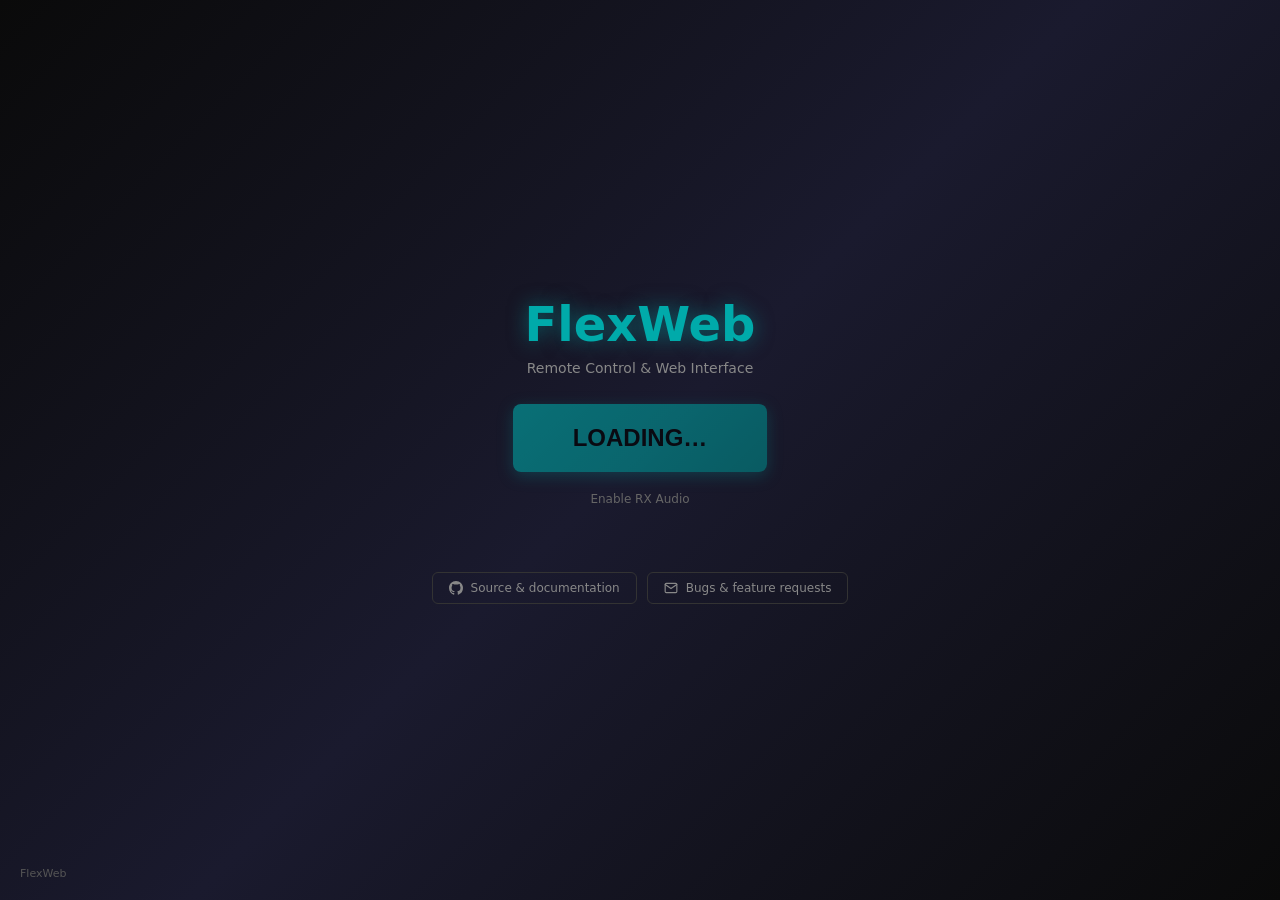
==== resources/web/index.html @ d930b6ec "Punch list 89d: the TUNE button no longer jumps when pressed The AMP applet's hint line came and wen" ====
<!DOCTYPE html>
<html lang="en">
<head>
<meta charset="UTF-8">
<meta name="viewport" content="width=device-width, initial-scale=1.0, user-scalable=no, viewport-fit=cover">
<title>FlexWeb</title>
<!-- Shared design tokens + component kit (.wf-*). Source of truth lives at
     resources/web-shared/theme.css; loaded before the inline styles so its
     CSS custom properties are available everywhere. -->
<link rel="stylesheet" href="theme.css">
<style>
* { margin: 0; padding: 0; box-sizing: border-box; }
html, body {
    height: 100%; overflow: hidden;
    font-family: var(--font-ui);
    background: var(--bg); color: var(--text);
    touch-action: manipulation;
    user-select: none; -webkit-user-select: none;
}

:root {
    --viewport-height: 100vh;
}

#radio {
    display: grid;
    grid-template-rows: 34px 80px 20px 1fr 48px;
    position: relative;
    width: 100%;
    height: var(--viewport-height);
    height: 100dvh; /* Dynamic viewport height for modern browsers */
    max-width: calc(100vh * 16 / 9);
    margin: 0 auto;
    overflow: hidden;
    background: var(--bg-app);
}

/* ============ ROW 1: TOP BAR ============ */
#topBar {
    display: flex; align-items: center;
    padding: 0 6px; gap: 6px;
    background: var(--bg-bar);
    font-size: 12px;
    border-bottom: 1px solid var(--border-col);
    z-index: 2;
}
#txIndicator {
    display: inline-block;
    padding: 2px 8px; border-radius: 4px;
    font-weight: bold; font-size: 11px;
    border: 1px solid #600;
    background: transparent; color: #600;
    min-width: 28px; text-align: center;
}
#txIndicator.tx {
    background: #c00; color: #fff;
    border-color: #c00;
    animation: txBlink 0.8s infinite;
}
@keyframes txBlink {
    0%, 100% { opacity: 1; }
    50% { opacity: 0.7; }
}
@keyframes tuneBlink {
    0%, 100% { opacity: 1; }
    50% { opacity: 0.3; }
}
#tuneLabel {
    font-size: 11px; font-weight: bold;
    color: #888;
    display: none;
}
#tuneLabel.active {
    display: inline-block;
    color: #c00;
}
#tuneLabel.tuning {
    animation: tuneBlink 0.5s infinite;
}
#modeBtn {
    padding: 3px 14px; border-radius: 5px;
    border: 2px solid #0aa;
    background: transparent; color: #fff;
    cursor: pointer; font-size: 12px;
    font-weight: bold; letter-spacing: 0.5px;
}
#modeBtn:active { background: #0aa; color: #000; }
#pbBars {
    display: inline-flex; align-items: center; gap: 4px;
    height: 16px;
}
#pbBars i {
    display: block; width: 2px; height: 12px;
    background: #888; border-radius: 1px;
}
#filterText { color: #0aa; font-size: 11px; font-weight: bold; cursor: pointer; }
#filterText:active { color: #0ff; }
#dspIndicators { display: flex; gap: 4px; margin-left: 6px; }
.dsp-tag {
    font-size: 9px; font-weight: bold;
    padding: 1px 4px;
    background: #4488cc;
    color: #fff;
    border-radius: 2px;
}
.flex-space { flex: 1; }
#clock { color: #888; font-family: var(--font-mono); font-size: 11px; }
/* Rig model (or the server's --name tag) so several wfweb tabs/instances
   can be told apart at a glance. Empty until the rig is identified. */
#rigTag {
    color: var(--text-faint); font-family: var(--font-mono);
    font-size: 11px; font-weight: bold; letter-spacing: 0.5px;
    white-space: nowrap; max-width: 160px;
    overflow: hidden; text-overflow: ellipsis;
}
/* Punch list 73: with several radios the name is the RADIO menu's key. */
#rigTag.radio-pick { cursor: pointer; text-decoration: underline dotted; }
/* Punch list 73: the radio choice on the start and power-off screens, so a
   radio that does not connect is never a dead end. */
.radio-choices { display: none; margin-top: 22px; gap: 8px; justify-content: center; align-items: center; flex-wrap: wrap; font: 12px system-ui, sans-serif; color: #888; }
.radio-choices.many { display: flex; }
.radio-choices button { padding: 7px 14px; font-size: 13px; color: #ccc; background: transparent; border: 1px solid #444; border-radius: 6px; cursor: pointer; }
.radio-choices button.cur { color: #0cf; border-color: #0aa; cursor: default; }
.radio-choices button.amp-choice, #discScreen .radio-choices button.amp-choice { margin-left: 14px; color: #f5c46b; border-color: #8a6a2a; }
#rigTag:empty { display: none; }
/* Server CPU (punch list 17): the whole machine's load, amber above 70 %,
   red above 90 %; tap for FlexWeb's own share, cores and memory. */
/* Guest view-only: radio controls greyed (the server refuses them anyway);
   this browser's own volume / mute stay live. */
body.guest-view:not(.guest-tune) input[type=range]:not(.rx-vol-slider) { opacity: 0.4; pointer-events: none; }
body.guest-view:not(.guest-tune) .gain-row:not(.rx-vol-row) .gain-bar-fill { opacity: 0.4; }
#userBtn.guest::after { content: ' \00b7  VIEW ONLY'; color: #e0a020; }
#discBtn.confirm { color: #f0a020; border-color: #f0a020; max-width: none; }
/* DISCONNECT (punch list 30): the screen shown after this browser left */
#discScreen { position: fixed; inset: 0; z-index: 10001; /* over #powerOffOverlay (10000), which the released radio brings up */ display: flex; flex-direction: column;
    align-items: center; justify-content: center; gap: 14px; padding: 24px; text-align: center;
    background: linear-gradient(135deg, #0a0a0a 0%, #1a1a2e 50%, #0a0a0a 100%);
    color: #8aa; font: 14px system-ui, -apple-system, 'Segoe UI', Helvetica, Arial, sans-serif; }
#discScreen b { font-size: 22px; color: #0aa; }
#discScreen button { padding: 14px 44px; font-size: 18px; font-weight: bold; color: #000; border: none;
    border-radius: 8px; cursor: pointer; background: linear-gradient(135deg, #0aa 0%, #088 100%); }
/* Punch list 85: the RADIO choices on it look as on the splash */
#discScreen .radio-choices button { padding: 7px 14px; font-size: 13px; font-weight: normal; color: #ccc;
    background: transparent; border: 1px solid #444; border-radius: 6px; }
#discScreen .radio-choices button.cur { color: #0cf; border-color: #0aa; cursor: pointer; }
#guestNotice {
    position: fixed; left: 50%; top: 52px; transform: translateX(-50%); z-index: 500;
    padding: 7px 14px; border-radius: 5px; background: #2b2110; color: #ffd27a;
    border: 1px solid #8a6a20; font: bold 13px var(--font-ui, system-ui, sans-serif);
    opacity: 0; pointer-events: none; transition: opacity 0.2s;
}
#guestNotice.show { opacity: 1; }
#cpuChip {
    font-family: var(--font-mono); font-size: 11px; font-weight: bold;
    padding: 1px 6px; border-radius: 3px; white-space: nowrap; cursor: pointer;
    color: var(--text-faint, #8aa); border: 1px solid var(--border-col, #234);
}
body.ae-phone #cpuChip .cpu-lbl { display: none; }
#cpuChip.warn { color: #1a1200; background: #e0a020; border-color: #e0a020; }
#cpuChip.hot { color: #fff; background: #c62828; border-color: #e53935; }
#peopleChip {
    display: inline-flex; align-items: center; gap: 3px; cursor: pointer;
    font-family: var(--font-mono); font-size: 11px; font-weight: bold;
    padding: 1px 6px; border-radius: 3px; white-space: nowrap;
    color: var(--text-faint, #8aa); border: 1px solid var(--border-col, #234);
}
#peopleChip[hidden] { display: none; }
#peopleChip svg { width: 13px; height: 11px; fill: currentColor; }
#peopleChip .req-badge { margin-left: 3px; padding: 0 4px; border-radius: 7px; background: #e0a020; color: #1a1200; }
#peoplePop .req-link { color: #e0a020; text-decoration: underline; cursor: pointer; }
/* FUNC > USERS (punch list 41) */
#usersOverlay { position: fixed; inset: 0; z-index: 9000; background: rgba(0,0,0,.6); display: none;
    align-items: flex-start; justify-content: center; overflow: auto; padding: 24px 12px; box-sizing: border-box; }
#usersOverlay.visible { display: flex; }
#usersBox { width: min(640px, 100%); background: #121a26; border: 1px solid #2a3a4d; border-radius: 6px;
    padding: 14px 16px; color: #c8d8e8; font-size: 14px; }
#usersBox h3 { margin: 14px 0 6px; font-size: 13px; letter-spacing: .05em; color: #8ea8c0; }
#usersBox h3:first-of-type { margin-top: 0; }
#usersBox .u-head { display: flex; justify-content: space-between; align-items: center; margin-bottom: 6px; }
#usersBox .u-head b { font-size: 16px; color: #e6f0fa; }
#usersBox .u-row { border-top: 1px solid #22303f; padding: 8px 0; display: flex; flex-wrap: wrap; gap: 6px 10px; align-items: center; }
#usersBox .u-main { flex: 1 1 260px; min-width: 0; }
#usersBox .u-sub { color: #8ea8c0; font-size: 12px; overflow-wrap: anywhere; }
#usersBox .u-hf { color: #7fd38a; } #usersBox .u-nohf { color: #e0a020; }
#usersBox button, #usersBox select { background: #1d2b3a; color: #c8d8e8; border: 1px solid #304050; border-radius: 4px;
    padding: 5px 9px; font-size: 13px; cursor: pointer; }
#usersBox button.ok { background: #0f4a5a; border-color: #00b4d8; }
#usersBox button.bad { border-color: #8a3a3a; color: #ffb4b4; }
#usersBox .u-err { color: #ffb4b4; margin: 6px 0; }
#usersBox .u-empty { color: #8ea8c0; padding: 6px 0; }
#peoplePop b.tx { color: #ff6b6b; }
#peoplePop b.talk { color: #ffd27a; }
#peoplePop, #cpuPop {
    position: fixed; z-index: 400; min-width: 210px; padding: 8px 10px;
    background: #0f1822; color: #c9d6e2; border: 1px solid #2a3c4e; border-radius: 6px;
    font: 12px var(--font-mono, monospace); line-height: 1.6; box-shadow: 0 4px 16px rgba(0,0,0,0.5);
}
#cpuPop.hidden, #peoplePop.hidden { display: none; }
#cpuPop b, #peoplePop b { color: #e6f3ff; font-weight: bold; }
.qso-log-btn {
    padding: 2px 8px;
    background: #00161a;
    border: 1px solid #048;
    color: #08f;
    font-size: 10px;
    font-weight: bold;
    cursor: pointer;
    font-family: var(--font-mono);
    letter-spacing: 0.5px;
    border-radius: 3px;
}
.qso-log-btn:active { background: #048; color: #000; }
.user-btn {
    padding: 2px 8px;
    background: transparent;
    border: 1px solid var(--border, #304050);
    color: var(--text-dim, #8ea8c0);
    font-size: 10px;
    font-weight: bold;
    cursor: pointer;
    font-family: var(--font-mono);
    border-radius: 3px;
    max-width: 12ch;
    overflow: hidden;
    text-overflow: ellipsis;
    white-space: nowrap;
}
.user-btn.confirm { color: #ffb4b4; border-color: #a33; }
/* TX lock: another browser is transmitting. */
#txByLabel {
    padding: 2px 8px;
    border-radius: 3px;
    background: #4a1010;
    border: 1px solid #c33;
    color: #ffd0d0;
    font-size: 10px;
    font-weight: bold;
    font-family: var(--font-mono);
    white-space: nowrap;
    max-width: 18ch;
    overflow: hidden;
    text-overflow: ellipsis;
}
#talkLabel {
    padding: 1px 6px; border-radius: 3px; font-size: 11px; font-weight: bold;
    background: #1d4f7a; color: #fff; white-space: nowrap; cursor: pointer;
    max-width: 30vw; overflow: hidden; text-overflow: ellipsis;
}
#talkLabel.mine { background: #2e7d32; }
#txByLabel.flash { animation: txByFlash 0.4s ease-in-out 3; }
@keyframes txByFlash { 50% { background: #c33; color: #fff; } }
body.tx-other .ptt-btn { opacity: 0.45; }
#stepLabel { color: var(--text-faint); font-size: 10px; }
#connDot {
    width: 8px; height: 8px; border-radius: 50%;
    background: #600; flex-shrink: 0;
    cursor: pointer;
}
#connDot.connected { background: #0a0; }
#powerBtn {
    width: 22px; height: 22px;
    border: 2px solid #0a0;
    border-radius: 50%;
    background: transparent;
    color: #0a0;
    cursor: pointer;
    /* Hidden until the rig reports it declares the power control command;
       updateHasPowerControl() switches this to flex.  Rigs without it would
       get a button whose Power Off silently does nothing. */
    display: none; align-items: center; justify-content: center;
    font-size: 13px;
    flex-shrink: 0;
    padding: 0;
    line-height: 1;
}
#powerBtn.on { border-color: #0a0; color: #0a0; }
#powerBtn.off { border-color: #a00; color: #a00; }
#powerBtn:active { opacity: 0.7; }
#powerOffOverlay {
    display: none;
    position: fixed;
    top: 0; left: 0; width: 100%; height: 100%;
    background: linear-gradient(135deg, #0a0a0a 0%, #1a1a2e 50%, #0a0a0a 100%);
    z-index: 10000;
    flex-direction: column;
    justify-content: center;
    align-items: center;
    color: #888;
    font-size: 18px;
    font-family: var(--font-ui);
}
#powerOffOverlay.visible { display: flex; }
#powerOnBtn, #lanConnBtn {
    padding: 14px 44px; font-size: 18px; font-weight: bold;
    border: none; border-radius: 8px; cursor: pointer;
    transition: transform 0.2s ease, box-shadow 0.2s ease;
}
#powerOnBtn {
    color: #000;
    background: linear-gradient(135deg, #0c0 0%, #0a0 100%);
    box-shadow: 0 4px 15px rgba(0,170,0,0.4);
}
#powerOnBtn:hover {
    transform: scale(1.05);
    box-shadow: 0 6px 20px rgba(0,170,0,0.6);
}
#lanConnBtn {
    padding: 14px 32px;
    color: #fff;
    background: linear-gradient(135deg, #266 0%, #155 100%);
    box-shadow: 0 4px 15px rgba(0,60,80,0.4);
}
#lanConnBtn:hover {
    transform: scale(1.05);
    box-shadow: 0 6px 20px rgba(0,60,80,0.6);
}
#powerOnSpinner {
    width: 44px; height: 44px;
    border: 3px solid rgba(0,170,170,0.15);
    border-top-color: #0aa;
    border-radius: 50%;
    margin: 0 auto;
    animation: powerOnSpin 0.9s linear infinite;
}
@keyframes powerOnSpin {
    to { transform: rotate(360deg); }
}
#powerConfirm {
    display: none;
    position: fixed;
    top: 0; left: 0; width: 100%; height: 100%;
    background: rgba(0,0,0,0.7);
    z-index: 10001;
    justify-content: center;
    align-items: center;
    font-family: var(--font-ui);
}
#powerConfirm.visible { display: flex; }
#powerConfirm .dialog {
    background: #1a1a2e;
    border: 1px solid #333;
    border-radius: 12px;
    padding: 30px 40px;
    text-align: center;
    color: #ccc;
    box-shadow: 0 8px 32px rgba(0,0,0,0.5);
}
#powerConfirm .dialog-title {
    font-size: 18px;
    margin-bottom: 24px;
}
#powerConfirm .dialog-note {
    display: none;
    max-width: 360px;
    margin: -12px auto 22px;
    font-size: 13px;
    line-height: 1.45;
    color: #d8a23a;
    text-align: left;
}
#powerConfirm .dialog-note.visible { display: block; }
#powerConfirm .dialog-btns {
    display: flex;
    gap: 16px;
    justify-content: center;
}
#powerConfirm .dialog-btns button {
    padding: 10px 28px;
    font-size: 14px;
    font-weight: bold;
    border: none;
    border-radius: 6px;
    cursor: pointer;
}
#powerConfirm .btn-cancel {
    background: #333;
    color: #ccc;
}
#powerConfirm .btn-confirm {
    background: #a00;
    color: #fff;
}

/* ============ ROW 2: METER + FREQUENCY ============ */
#meterFreqRow {
    display: flex; align-items: stretch;
    background: var(--bg-app);
    padding: 0 8px;
    gap: 8px;
}
#meterSection {
    flex: 0 0 45%;
    display: flex; align-items: center;
}
#meterCanvas {
    width: 100%; height: 64px;
    /* Tapping the meter cycles the bottom row through the readings this
       radio can produce, so it must not select text on a double-tap. */
    -webkit-user-select: none; user-select: none;
    -webkit-tap-highlight-color: transparent;
}
/* Needle face (needle-meter.js): its shape is fixed, so the canvas takes its
   width from its height, the row grows to hold it and the frequency gets the
   rest of the width. */
body.meter-needle #radio { grid-template-rows: 34px 136px 20px 1fr 48px; }
body.meter-needle #meterSection { flex: 0 0 auto; }
body.meter-needle #meterCanvas { width: auto; height: 128px; aspect-ratio: 611 / 256; }
#freqSection {
    flex: 1;
    display: flex; flex-direction: column;
    justify-content: center;
    align-items: flex-end;
    padding-right: 2px;
    min-width: 0;
}
#vfoLine {
    display: flex; align-items: center; gap: 6px;
    font-size: 12px; margin-bottom: 2px;
}
#vfoLabel { color: var(--text-dim); font-weight: bold; cursor: pointer; }
#vfoNum { color: #888; display: none; }
#splitBadge {
    padding: 1px 6px; border-radius: 3px;
    background: #d22; color: #fff;
    font-size: 10px; font-weight: bold;
}
#splitBadge.hidden { display: none; }
#splitFreq { color: var(--text-faint); font-family: var(--font-mono); font-size: 13px; }
#splitFreq.hidden { display: none; }

#freqDisplay {
    display: flex;
    align-items: center;
    justify-content: flex-end;
    cursor: pointer;
    white-space: nowrap;
    line-height: 1;
    height: 50px;
}
.freq-digit {
    display: inline-block;
    width: 50px;
    height: 50px;
    background-image: url('digits-sprite.png');
    background-repeat: no-repeat;
    background-size: 512px 50px; /* 2x scale: 256px -> 512px */
}
.freq-digit.digit-0 { background-position: 0px 0; }
.freq-digit.digit-1 { background-position: -50px 0; }
.freq-digit.digit-2 { background-position: -102px 0; }
.freq-digit.digit-3 { background-position: -150px 0; }
.freq-digit.digit-4 { background-position: -200px 0; }
.freq-digit.digit-5 { background-position: -250px 0; }
.freq-digit.digit-6 { background-position: -300px 0; }
.freq-digit.digit-7 { background-position: -350px 0; }
.freq-digit.digit-8 { background-position: -400px 0; }
.freq-digit.digit-9 { background-position: -450px 0; }
.freq-digit.digit-dot { background-position: -500px 0; width: 12px; }
/* "No frequency" placeholder (blank memory channel): the sprite has no dash,
   so draw one; percentages keep it in step with the compact layout below. */
.freq-digit.digit-dash { background-image: none; position: relative; }
.freq-digit.digit-dash::after {
    content: ''; position: absolute; left: 24%; right: 24%; top: 46%; height: 8%;
    background: var(--text-dim);
}

/* ============ ROW 3: SCOPE INFO BAR ============ */
#scopeInfoBar {
    display: grid;
    grid-template-columns: 1fr auto 1fr;
    align-items: center;
    padding: 0 8px;
    background: #0d0d0d;
    font-size: 10px; color: #555;
    border-top: 1px solid #1a1a1a;
    border-bottom: 1px solid #1a1a1a;
    overflow: hidden;
}
#scopeInfoBar span { white-space: nowrap; }
#spanIndicator {
    color: #0cc;
    font-size: 11px;
    font-weight: bold;
    cursor: pointer;
    padding: 2px 4px;
    border-radius: 2px;
    justify-self: start;
}
#spanIndicator:hover {
    background: #1a2828;
    color: #0cc;
}
#scopeLabel {
    text-transform: uppercase;
    letter-spacing: 1px;
    color: #444;
    justify-self: center;
}
#otherVfoFreq {
    color: #888;
    font-size: 10px;
    font-family: var(--font-mono);
    justify-self: end;
}

/* ============ ROW 4: SCOPE AREA ============ */
#scopeArea {
    position: relative;
    overflow: hidden;
    background: var(--bg);
    z-index: 300; /* overlays must paint above cw-bar/digi-bar (z-index 200) */
}
#noScopeNote {
    position: absolute; left: 50%; top: 40%; transform: translate(-50%, -50%); z-index: 5;
    padding: 10px 16px; border-radius: 6px; text-align: center; pointer-events: none;
    background: rgba(15, 24, 34, 0.85); border: 1px solid var(--border-col, #234);
    color: var(--text-dim, #8aa); font: 600 13px var(--font-ui, system-ui, sans-serif); letter-spacing: 0.4px;
}
#noScopeNote small { display: block; margin-top: 4px; font-weight: 400; font-size: 11px; opacity: 0.8; }
#noScopeNote[hidden] { display: none; }
body.no-scope #aeZoom, body.no-scope #spanEdgeLeft, body.no-scope #spanEdgeRight { display: none !important; }
#spectrumCanvas, #waterfallCanvas {
    display: block; width: 100%;
    position: absolute; left: 0;
    cursor: var(--cursor-cross);
    touch-action: none;
}
#spectrumCanvas {
    top: 0; height: 35%;
    background: #05070c;
}
#waterfallCanvas {
    top: 35%; height: 65%;
    background: var(--bg);
    image-rendering: pixelated;
}
/* Spectrum / waterfall divider (punch list 31), placed by resizeCanvases */
#specDivider {
    position: absolute; left: 0; right: 0; top: 35%; height: 8px;
    transform: translateY(-50%); z-index: 4; cursor: row-resize; touch-action: none;
}
#specDivider::after {
    content: ''; position: absolute; left: 50%; top: 50%; width: 36px; height: 3px;
    transform: translate(-50%, -50%); border-radius: 2px;
    background: rgba(160, 200, 220, 0.35);
}
#specDivider:hover::after, #specDivider.dragging::after { background: rgba(0, 204, 204, 0.9); width: 60px; }
#specDivider:hover, #specDivider.dragging { background: rgba(0, 170, 170, 0.12); }
body.digi-open #specDivider, body.js8-open #specDivider, body.no-scope #specDivider { display: none; }
/* Span labels at edges of spectrum */
#spanEdgeLeft, #spanEdgeRight {
    position: absolute; top: 35%;
    transform: translateY(-100%);
    font-size: 9px; color: var(--text-faint);
    padding: 1px 3px;
    pointer-events: none;
}
#spanEdgeLeft { left: 2px; }
#spanEdgeRight { right: 2px; }

/* ---- Overlays (inside scope area) ---- */
/* z-index 220 sits above the PACKET bar (200, also inside #scopeArea)
   so MODE/BAND/FUNC/GAIN remain operable while a packet panel is open;
   stays below #cwMacroEditor (250), which must paint over the overlays. */
.overlay {
    display: none;
    position: absolute;
    top: 0; left: 0; right: 0; bottom: 0;
    background: rgba(8,8,8,0.96);
    z-index: 220;
}
.overlay.visible { display: flex; }

/* Macro editor overlay - higher z-index to appear above CW bar */
#cwMacroEditor {
    z-index: 250;
    padding: 20px;
    align-items: flex-start;
    overflow-y: auto;
}
#cwMacroEditor .editor-dialog {
    background: var(--bg);
    border: 2px solid #0a0;
    padding: 16px;
    max-width: 90%;
    width: 350px;
    margin: auto;
    margin-top: 40px;
    box-shadow: 0 4px 20px rgba(0,255,0,0.3);
}
#cwMacroEditor .editor-title {
    color: #0f0;
    font-size: 14px;
    font-weight: bold;
    margin-bottom: 8px;
    text-transform: uppercase;
}
#cwMacroEditor .editor-hint {
    color: #888;
    font-size: 11px;
    margin-bottom: 12px;
}
#cwMacroEditor textarea {
    width: 100%;
    height: 70px;
    background: #001a00;
    border: 1px solid #0a0;
    color: #0f0;
    font-family: var(--font-mono);
    padding: 8px;
    font-size: 13px;
    resize: vertical;
    box-sizing: border-box;
    text-transform: uppercase;
}
#cwMacroEditor .editor-buttons {
    margin-top: 12px;
    display: flex;
    gap: 8px;
}
#cwMacroEditor .editor-buttons button {
    flex: 1;
    border: none;
    padding: 10px 6px;
    font-weight: bold;
    cursor: pointer;
    font-size: 11px;
    text-transform: uppercase;
}
#cwMacroSave {
    background: #0a0;
    color: #000;
}
#cwMacroClear {
    background: #333;
    color: #888;
}
#cwMacroCancel {
    background: #1a1a1a;
    color: #0a0;
    border: 1px solid #0a0 !important;
}

/* Responsive sizing for macro editor */
@media (min-width: 600px) {
    #cwMacroEditor .editor-dialog {
        max-width: 400px;
    }
}
@media (orientation: portrait) and (max-width: 600px) {
    #cwMacroEditor {
        padding: 0;
        align-items: flex-start;
    }
    #cwMacroEditor .editor-dialog {
        padding: 12px;
        width: calc(100% - 20px);
        margin: 10px;
        margin-top: 20px;
        max-height: 50vh;
    }
    #cwMacroEditor textarea {
        height: 50px;
        font-size: 12px;
    }
    #cwMacroEditor .editor-buttons button {
        padding: 8px 4px;
        font-size: 10px;
    }
}

/* Overlay title */
.overlay-title {
    text-align: center;
    font-size: 12px; color: #888;
    letter-spacing: 2px;
    text-transform: uppercase;
    padding: 8px 0 6px;
}

/* MODE overlay - 3 columns grid */
#modeOverlay.visible {
    flex-direction: column;
    padding: 4px 12px;
}
#modeOverlay .overlay-grid {
    display: grid;
    grid-template-columns: repeat(3, 1fr);
    gap: 6px; padding: 4px 0;
    flex: 1; align-content: center;
}

/* BAND overlay - 4 columns grid */
#bandOverlay.visible {
    flex-direction: column;
    padding: 4px 12px;
}
#bandOverlay .overlay-grid {
    display: grid;
    grid-template-columns: repeat(4, 1fr);
    gap: 6px; padding: 4px 0;
    flex: 1; align-content: center;
}

/* FUNCTION overlay - 5 columns grid */
#funcOverlay.visible {
    flex-direction: column;
    padding: 4px 8px;
}
#funcOverlay .overlay-grid {
    display: grid;
    grid-template-columns: repeat(5, 1fr);
    gap: 5px; padding: 4px 0;
    flex: 1; align-content: center;
}

/* AUDIO/MIC overlay */
#audioMicOverlay.visible {
    flex-direction: column;
    padding: 4px 12px;
}
#audioMicOverlay .overlay-grid {
    display: grid;
    grid-template-columns: repeat(5, 1fr);
    gap: 5px; padding: 4px 0;
    flex: 1; align-content: center;
}
/* The VOL row sits right under the tiles, not at the foot of the overlay. */
#audioMicOverlay .overlay-grid { flex: 0 0 auto; }
#audioMicOverlay.visible { justify-content: center; }
#audioMicOverlay .rx-vol-row { margin: 10px 0 0; }

/* AMP / EQ / PROC overlays: a 5-column tile grid like AUDIO, then their
   own rows under it. */
#ampOverlay.visible, #eqOverlay.visible, #procOverlay.visible, #rxDspOverlay.visible, #nnrOverlay.visible, #flexAntOverlay.visible {
    flex-direction: column;
    padding: 4px 12px;
    justify-content: center;
    overflow-y: auto;
}
#ampOverlay .overlay-grid, #eqOverlay .overlay-grid, #procOverlay .overlay-grid, #rxDspOverlay .overlay-grid, #nnrOverlay .overlay-grid, #flexAntOverlay .overlay-grid {
    display: grid;
    grid-template-columns: repeat(5, 1fr);
    gap: 5px; padding: 4px 0;
    width: 100%; max-width: 720px; margin: 0 auto;
}

/* SPAN overlay */
/* SPAN / REF is a bottom sheet, not a full cover: both settings change what
   the scope shows, so the spectrum and the newest waterfall rows stay in
   view above it while you pick. */
#spanOverlay.visible {
    flex-direction: column;
    top: auto; bottom: 0;
    padding: 5px 8px 6px;
    gap: 4px;
    background: rgba(8,8,8,0.92);
    border-top: 1px solid #2a2a2a;
}
/* One setting per line: a narrow label column, then that line's keys
   stretched across the full width (auto-fit: two keys take half each,
   eight take an eighth; on a phone the span keys wrap to two lines). */
.scope-row {
    display: grid;
    grid-template-columns: 50px 1fr;
    align-items: center;
    gap: 6px;
}
.scope-row-label {
    font-size: 10px; letter-spacing: 1.5px; color: #888;
    text-transform: uppercase;
}
.scope-row .overlay-grid {
    display: grid;
    grid-template-columns: repeat(auto-fit, minmax(64px, 1fr));
    gap: 4px; padding: 0;
    flex: 0 0 auto;
}
.scope-row-value {
    font-size: 11px; color: #0cc; font-family: var(--font-mono);
    text-align: center; white-space: nowrap;
}
/* A row whose setting has no effect in the current scope mode (HIST outside
   CENTER, SPAN in FIXED) stays in place but dimmed and inert, so the sheet
   never re-flows under a finger. */
.scope-row.disabled { opacity: 0.35; pointer-events: none; }
.scope-row.hidden { display: none; }
#spanOverlay .ov-btn { min-height: 30px; font-size: 12px; }
@media (max-width: 600px) {
    #spanOverlay .ov-btn { min-height: 28px; font-size: 11px; }
}

/* Overlay button */
.ov-btn {
    display: flex; flex-direction: column;
    align-items: center; justify-content: center;
    min-height: 44px;
    border: 1px solid #444;
    border-radius: 6px;
    background: #222;
    color: #ddd;
    cursor: pointer;
    font-size: 13px; font-weight: bold;
}
.ov-btn:active { background: #444; }
.ov-btn.active {
    border-color: #0aa;
    box-shadow: 0 0 6px rgba(0,170,170,0.3);
}
.ov-btn .btn-label { font-size: 13px; font-weight: bold; }
.ov-btn .btn-state {
    font-size: 10px; font-weight: normal;
    margin-top: 2px;
}
.ov-btn.active .btn-state { color: #0cc; }
.ov-btn:not(.active) .btn-state { color: var(--text-faint); }
.ov-btn.back-btn {
    border-color: #555;
    color: #888;
    font-size: 18px;
    grid-column: -2 / -1; /* always pin to last column of the grid */
}

/* CW Bar - RTTY decoder style (green terminal theme).
   Lives inside #scopeArea (position: relative) and pins to its bottom,
   so the bar tracks the 16:9 #radio container instead of spilling into
   the letterboxed area on widescreen viewports. Capped at 65% of the
   area: resizeCanvases() lays the spectrum + waterfall out in the strip
   above the bar, so with the decoder open you can still see (and tap)
   the waterfall to tune. */
.cw-bar {
    position: absolute;
    bottom: 0;
    left: 0;
    right: 0;
    z-index: 200;
    display: flex;
    flex-direction: column;
    max-height: 65%;
    overflow-y: auto;
}
.cw-bar.hidden { display: none; }

/* .cw-bar-header geometry is now .wf-panel-header; .cw-label is now .wf-badge.
   (Mobile overrides for these live in the @media block below.) */

.cw-tone-btn .cw-narrow { display: none; }   /* the glyph form, phones only (below) */
/* Mobile portrait: more compact CW bar */
@media (orientation: portrait) and (max-width: 600px) {
    .cw-bar-header {
        gap: 3px;
        padding: 3px;
        font-size: 11px;
        flex-wrap: nowrap; /* one row: a wrapped ✕ costs a row the bar can't spare */
    }
    .cw-log-btn .cw-wide { display: none; } /* "LOG QSO" reads "LOG" */
    .cw-label { display: none; } /* Hide "CW" label - obvious from context */
    .cw-speed-ctrl { gap: 2px; }
    /* Never swallow the whole scope area: the spectrum + waterfall live in
       the strip above the bar (resizeCanvases) so tap-to-tune keeps working. */
    /* Touch targets: keep every header control >= 28px tall (WCAG floor is 24). */
    .cw-speed-btn { width: 28px; height: 28px; font-size: 15px; padding: 0; }
    #cwSpeedInput { width: 32px; height: 28px; font-size: 12px; padding: 2px; }
    .cw-wpm-label { display: none; } /* Hide "WPM" - obvious from context */
    .cw-mode-btn { padding: 5px 5px; font-size: 10px; min-height: 28px; }
    .cw-stop-btn, .cw-close-btn, .cw-edit-btn, .cw-log-btn, .cw-tone-btn { padding: 5px 5px; font-size: 10px; min-height: 28px; }
    .cw-tone-btn .cw-wide { display: none; }   /* TONE becomes a note glyph */
    .cw-tone-btn .cw-narrow { display: inline; }
    .cw-display { font-size: 11px; padding: 3px 4px; min-height: 18px; }
    .cw-input-field { font-size: 11px; padding: 3px 4px; }
    .cw-macro-grid { gap: 3px; padding: 4px 6px; }
    .cw-macro-btn { padding: 6px 3px; font-size: 9px; min-height: 28px; }
    .cw-callsign-row { padding: 3px 6px; gap: 4px; }
    .cw-callsign-label { font-size: 10px; }
    .cw-callsign-input { font-size: 12px; padding: 5px 4px; max-width: 120px; min-height: 28px; box-sizing: border-box; }
}
.cw-speed-ctrl {
    display: flex;
    align-items: center;
    gap: 4px;
}
#cwSpeedInput {
    width: 40px;
    height: 28px;
    background: var(--bg);
    border: 1px solid var(--mode-accent-dim);
    color: var(--mode-accent);
    text-align: center;
    font-size: 14px;
    font-family: var(--font-mono);
    font-weight: bold;
    padding: 0 4px;
    border-radius: var(--radius);
}
#cwSpeedInput:focus {
    outline: none;
    border-color: var(--mode-accent);
    box-shadow: 0 0 4px var(--mode-accent-dim);
}
/* The -/+ keys step the speed; the native spinner only hid the digits (#141). */
#cwSpeedInput { -moz-appearance: textfield; appearance: textfield; }
#cwSpeedInput::-webkit-inner-spin-button, #cwSpeedInput::-webkit-outer-spin-button { -webkit-appearance: none; margin: 0; }
.cw-wpm-label {
    color: var(--mode-accent-dim);
    font-size: 12px;
    padding-right: 8px;
    font-family: var(--font-mono);
}
.cw-mode-btns {
    display: flex;
    gap: 4px;
    margin-left: auto;
}
.cw-edit-btn {
    padding: 4px 10px;
    background: var(--mode-accent-bg);
    border: 1px solid var(--mode-accent-dim);
    color: var(--mode-accent-dim);
    font-size: 12px;
    font-weight: bold;
    cursor: pointer;
    margin-left: 8px;
    font-family: var(--font-mono);
}
.cw-edit-btn:active {
    background: var(--mode-accent-dim);
    color: var(--on-accent);
}
.cw-edit-btn.editing {
    background: var(--mode-accent-dim);
    color: var(--on-accent);
}
.cw-display {
    background: var(--bg);
    color: var(--mode-accent);
    font-family: var(--font-mono);
    font-size: 15px;
    font-weight: bold;
    padding: 8px 10px;
    overflow-x: auto;
    white-space: pre;
    border-bottom: 1px solid var(--mode-accent-dim);
    min-height: 30px;
    letter-spacing: 1px;
}
.cw-char {
    display: inline-block;
}
.cw-char.sent {
    color: #052;
}
.cw-char.pending {
    color: var(--mode-accent);
}
.cw-char.sending {
    color: var(--mode-accent);
    text-shadow: 0 0 4px var(--mode-accent);
}
.cw-cursor {
    color: var(--mode-accent);
    animation: blink 1s step-end infinite;
}
@keyframes blink {
    50% { opacity: 0; }
}
.cw-input-field {
    width: 100%;
    background: var(--bg);
    border: none;
    color: var(--mode-accent);
    font-family: var(--font-mono);
    font-size: 15px;
    font-weight: bold;
    padding: 8px 10px;
    text-transform: uppercase;
    letter-spacing: 1px;
}
.cw-input-field:focus {
    outline: none;
    background: var(--mode-accent-bg);
}
.cw-input-field::placeholder {
    color: #052;
    text-transform: none;
}
.cw-callsign-row {
    display: flex;
    gap: 8px;
    padding: 4px 10px;
    background: var(--bg);
    border-bottom: 1px solid var(--mode-accent-dim);
    align-items: center;
}
.cw-callsign-label {
    color: #888;
    font-size: 11px;
    font-weight: bold;
    min-width: 35px;
}
.cw-callsign-input {
    flex: 1;
    max-width: 120px;
    font-weight: bold;
    text-transform: uppercase;
}
.cw-callsign-input:focus {
    outline: none;
    background: #002a00;
    border-color: var(--mode-accent);
}
.cw-macro-grid {
    display: grid;
    grid-template-columns: repeat(5, 1fr);
    gap: 4px;
    padding: 6px 10px;
    background: var(--bg-app);
}
.cw-macro-btn {
    text-align: center;
    min-height: 32px;
    display: flex;
    align-items: center;
    justify-content: center;
    text-transform: uppercase;
}
.cw-macro-btn:hover {
    background: #002a00;
    border-color: var(--mode-accent);
}
.cw-macro-btn:active {
    background: var(--mode-accent-dim);
    color: var(--on-accent);
}
.cw-macro-btn.empty {
    color: #333;
    font-style: italic;
}
.cw-macro-btn.editable {
    border: 2px solid #ff0;
    animation: pulse-border 1.5s ease-in-out infinite;
}
.cw-macro-btn.edit-set-btn {
    background: var(--mode-accent-bg);
    border: 1px solid var(--mode-accent-dim);
    color: var(--mode-accent-dim);
    font-size: 10px;
}
.cw-macro-btn.edit-set-btn.editing {
    background: var(--mode-accent-dim);
    color: var(--on-accent);
}
@keyframes pulse-border {
    0%, 100% { border-color: #ff0; }
    50% { border-color: #aa0; }
}

/* ── DIGI Bar (blue theme, WSJT-X inspired) ──
   Lives inside #scopeArea (position: relative) and fills it via
   inset: 0, so the bar tracks the 16:9 #radio container instead of
   spilling into the letterboxed area on widescreen viewports. */
.digi-bar {
    position: absolute;
    inset: 0;
    z-index: 200;
    display: flex;
    flex-direction: column;
}
/* When DIGI open: hide scope UI, keep scopeArea in DOM so digiBar has a
   parent box to fill. */
body.digi-open #scopeInfoBar { display: none !important; }
body.digi-open #spectrumCanvas,
body.digi-open #waterfallCanvas { display: none !important; }
/* Stretch scopeArea over the info-bar row too, so the panel covers
   from below meter/freq down to the top of bottomBar. */
body.digi-open #scopeArea { grid-row: 3 / 5; }
body.digi-open #bottomBar { grid-row: 5; }
.digi-bar.hidden { display: none; }

/* .digi-header geometry is now .wf-panel-header */
.digi-status-bar {
    display: flex;
    align-items: center;
    gap: 5px;
    padding: 2px 6px;
    border-bottom: 1px solid #024;
    flex-shrink: 0;
}
.digi-mobile-break { display: none; }
.digi-progress-wrap {
    flex: 1;
    height: 8px;
    background: #001020;
    border: 1px solid #024;
    border-radius: 2px;
    overflow: hidden;
    min-width: 40px;
}
.digi-progress-fill {
    height: 100%;
    width: 0%;
    background: var(--mode-accent);
    border-radius: 2px;
    transition: background 0.3s;
}
.digi-progress-fill.tx { background: #c00; }
.digi-waterfall-wrap {
    flex: 1;
    min-height: 0;
    display: flex;
    flex-direction: column;
    border-bottom: 1px solid #024;
    cursor: var(--cursor-cross);
}
.digi-wf-bar {
    flex: 1;
    min-height: 0;
    position: relative;
    background: #000810;
    overflow: hidden;
    touch-action: none;
}
.digi-wf-canvas {
    position: absolute;
    top: 0; left: 0;
    width: 100%; height: 100%;
    z-index: 0;
    display: block;
}
.digi-wf-label-canvas {
    position: absolute;
    top: 0; left: 0;
    width: 100%; height: 100%;
    z-index: 1;
    display: block;
    pointer-events: none;
}
.digi-wf-scale {
    height: 14px;
    display: flex;
    justify-content: space-between;
    align-items: flex-end;
    padding: 0 2px 2px;
    background: #000c1c;
    font-family: var(--font-mono);
    font-size: 9px;
    color: #5090c0;
    pointer-events: none;
    user-select: none;
}
.digi-wf-marker {
    position: absolute;
    top: 0; bottom: 0;
    pointer-events: none;
    z-index: 2;
    border-left: 2px solid;
    border-right: 2px solid;
}
.digi-wf-tx {
    background: rgba(255,136,0,0.2);
    border-color: rgba(255,136,0,0.7);
}
.digi-wf-tx.armed {
    background: rgba(255,60,0,0.25);
    border-color: rgba(255,60,0,0.8);
}
.digi-wf-rx {
    background: rgba(0,200,100,0.15);
    border-color: rgba(0,200,100,0.6);
}
.digi-wf-label {
    position: absolute;
    top: 0; left: 50%;
    transform: translateX(-50%);
    font-family: var(--font-mono);
    font-size: 11px; font-weight: bold;
    white-space: nowrap;
    padding: 4px 10px;
    min-width: 30px;
    text-align: center;
    border-radius: 0 0 3px 3px;
    /* Drag handle: the band itself stays click-through, only the tab grabs */
    pointer-events: auto;
    cursor: ew-resize;
    touch-action: none;
}
.digi-wf-label.dragging { filter: brightness(1.3); }
.digi-wf-tx .digi-wf-label {
    background: rgba(255,136,0,0.85);
    color: #000;
}
.digi-wf-tx.armed .digi-wf-label {
    background: rgba(255,60,0,0.9);
    color: #fff;
}
.digi-wf-rx .digi-wf-label {
    background: rgba(0,200,100,0.8);
    color: #000;
}
.digi-label { cursor: pointer; user-select: none; }  /* look = .wf-badge */
.digi-label:active { background: var(--mode-accent-dim); color: #000; }
.digi-period-clock {
    color: var(--mode-accent);
    font-family: var(--font-mono);
    font-size: 16px;
    font-weight: bold;
    min-width: 28px;
    text-align: center;
}
.digi-status {
    color: #666;
    font-size: 11px;
    font-family: var(--font-mono);
    min-width: 60px;
}
.digi-status.tx { color: var(--state-error); font-weight: bold; }
.digi-status.decoding { color: #ff0; }
.digi-band-sel {
    background: #000820;
    color: #8cf;
    cursor: pointer;
}
.digi-settings-btn {
    margin-left: auto;
}
.digi-close-btn {
    background: #1a0010;
    color: var(--state-error);
}
.digi-close-btn:active { background: #600; }

/* Two-column decode area */
.digi-decode-area {
    display: flex;
    flex: 2;
    min-height: 0;
    border-bottom: 1px solid #024;
    overflow: hidden;
}
.digi-decode-col {
    flex: 1;
    display: flex;
    flex-direction: column;
    min-width: 0;
    overflow: hidden;
}
.digi-decode-col + .digi-decode-col { border-left: 1px solid #024; }
.digi-pane-tabs { display: none; }   /* phone only — see the portrait block */
.digi-pane-tabs .wf-tab-unread:empty { display: none; }
/* Right combined column: directed takes all flex space; msg section is fixed */
.digi-right-col { flex: 1; }
.digi-right-col .digi-directed-panel { flex: 1; min-height: 40px; }
/* The message rows take exactly the height they need (six rows never get
   clipped); only on a very short window do they yield to the directed panel,
   down to about four rows, and scroll. */
.digi-right-col .digi-msg-rows { flex: 0 1 auto; min-height: 84px; overflow-y: auto; }
.digi-msg-header { border-top: 1px solid #024; margin-top: 0; }
.digi-col-header {
    background: #000820;
    color: var(--mode-accent);
    font-family: var(--font-mono);
    font-size: 10px;
    padding: 2px 8px;
    border-bottom: 1px solid #024;
    flex-shrink: 0;
    text-transform: uppercase;
    letter-spacing: 1px;
}
.digi-rx-panel, .digi-directed-panel {
    flex: 1;
    overflow-y: auto;
    background: #000308;
    font-family: var(--font-mono);
    font-size: 12px;
}
.digi-directed-panel { background: #000205; }
.digi-rx-panel:empty::after {
    content: 'Waiting for decode…';
    color: #336;
    display: block;
    padding: 6px 10px;
    font-style: italic;
}
.digi-directed-panel:empty::after {
    content: 'Directed messages appear here';
    color: #225;
    display: block;
    padding: 6px 10px;
    font-style: italic;
}
.digi-decode-row {
    display: flex;
    gap: 4px;
    padding: 2px 6px;
    border-bottom: 1px solid #011;
    cursor: pointer;
    align-items: baseline;
}
.digi-decode-row:hover { background: #001428; }
.digi-decode-row.cq-row { background: #001830; }
.digi-decode-row.cq-row:hover { background: #002040; }
.digi-decode-row.highlight { background: #002850; border-left: 3px solid var(--mode-accent); }
.digi-decode-row.directed { background: #3a2800; border-left: 4px solid #ffb000; }
.digi-decode-row.directed:hover { background: #4a3400; }
.digi-decode-row.directed .digi-decode-msg { color: #ffcf7a; font-weight: bold; }
.digi-decode-row.tx-row { background: #001a00; border-left: 3px solid #0a0; }
.digi-decode-row.digi-tx-pending { background: var(--mode-accent-bg); border-left: 3px solid #444; color: #668; }
.digi-decode-row.digi-tx-pending .digi-decode-msg { color: #88a; font-style: italic; }
.digi-logged-row { background: #001800; border-left: 3px solid #0c0; color: #0d0; padding: 2px 6px; font-family: var(--font-mono); font-size: 11px; letter-spacing: 0.5px; }
.digi-decode-row.digi-tx-pending .digi-decode-snr { color: #666; }
/* DXCC entity column + worked-before hints (dxcc.js + the logbook).  Shown
   on phones too (#122), narrower; only the hover "ENTITY x" is desktop-only. */
.digi-decode-star { flex: 0 0 auto; font-size: 11px; line-height: 1; cursor: help; }
.digi-decode-star.new-one  { color: #ffc83d; text-shadow: 0 0 3px rgba(255, 200, 60, .55); }
.digi-decode-star.new-band { color: #b8c2cf; }
.digi-decode-ent { flex: 0 0 auto; max-width: 96px; overflow: hidden; text-overflow: ellipsis; white-space: nowrap;
                   color: #6d86a0; font-size: 10px; text-align: right; }
.digi-rx-panel.no-entity .digi-decode-ent, .digi-directed-panel.no-entity .digi-decode-ent { display: none; }
.digi-decode-row.worked:not(.directed) .digi-decode-msg { color: #7d93a8; font-weight: normal; }
.digi-decode-row.worked:not(.directed) .digi-decode-freq { opacity: .6; }
.digi-ent-hide { float: right; color: #6d86a0; cursor: pointer; visibility: hidden; letter-spacing: 0.5px; }
.digi-ent-hide:hover { color: #fff; }
.digi-decode-col:hover .digi-ent-hide { visibility: visible; }
.digi-slot-divider { border-top: 1px solid var(--mode-accent-dim); margin: 4px 0 2px 0; padding: 2px 6px; text-align: center; }
.digi-slot-divider .digi-slot-time { color: var(--mode-accent); font-size: 10px; font-weight: bold; }
.digi-decode-time { color: #556; min-width: 36px; font-size: 10px; }
.digi-decode-snr  { color: #8cf; min-width: 30px; text-align: right; font-size: 11px; }
.digi-decode-dt   { color: #556; min-width: 26px; font-size: 10px; }
.digi-decode-freq { color: var(--mode-accent); min-width: 34px; text-align: right; font-size: 11px; }
.digi-decode-msg  { color: #cef; flex: 1; white-space: nowrap; overflow: hidden; text-overflow: ellipsis; }
.digi-decode-row.cq-row .digi-decode-msg { color: #8cf; font-weight: bold; }
.digi-decode-row.highlight .digi-decode-msg { color: #fff; }
.digi-decode-row.directed .digi-decode-msg { color: #ffc060; font-weight: bold; }
.digi-decode-row.tx-row .digi-decode-msg { color: #8f8; }

/* CQ controls bar inside the QSO Messages column */
.digi-msg-cq-bar {
    display: flex;
    gap: 3px;
    padding: 3px 4px;
    background: #000820;
    border-bottom: 1px solid #024;
    flex-shrink: 0;
}
.digi-cq-parity-btn {
    flex: 1;
    background: #002040;
    border: 1px solid #036;
    color: #08a;
    font-family: var(--font-mono);
    font-size: 9px;
    padding: 2px 3px;
    cursor: pointer;
    text-transform: uppercase;
    letter-spacing: 0.5px;
}
.digi-cq-parity-btn:hover { background: #003060; border-color: var(--mode-accent); color: #0af; }
.digi-call-cq-btn {
    flex: 1;
    background: #002820;
    color: #0b0;
    text-transform: uppercase;
    letter-spacing: 0.5px;
}
.digi-call-cq-btn:hover { background: #003a28; border-color: #0f0; color: #0f0; }
.digi-call-cq-btn.active { background: #004030; border-color: #0d0; color: #0f0; }
.digi-cq-parity-btn.active { background: #004030; border-color: #0d0; color: #0f0; }

/* 6 QSO message rows — compact, lives inside the msg column */
.digi-msg-col {
    flex: 0 0 auto;
    width: 190px;
    display: flex;
    flex-direction: column;
    min-width: 0;
    overflow: hidden;
    border-left: 1px solid #024;
}
.digi-msg-rows { background: #000410; flex: 1; overflow-y: auto; }
.digi-msg-row {
    display: flex;
    align-items: center;
    flex-wrap: wrap;
    padding: 1px 6px;
    border-bottom: 1px solid #011;
    cursor: pointer;
    gap: 5px;
    min-height: 15px;
}
.digi-msg-row:hover { background: #001428; }
.digi-msg-row.armed { background: #00203a; border-left: 3px solid var(--mode-accent); }
.digi-msg-row-num { color: var(--mode-accent-dim); font-family: var(--font-mono); font-size: 10px; min-width: 12px; text-align: right; }
.digi-msg-row.pinned .digi-msg-row-num { color: var(--mode-accent); }
/* Editable message text — one input per row (WSJT-X style in-place edit, #74) */
.digi-msg-row-input {
    flex: 1; min-width: 0;
    background: #001020; border: 1px solid #013049;
    color: #cc8; font-family: var(--font-mono); font-size: 11px;
    padding: 1px 4px; border-radius: 3px; outline: none;
}
.digi-msg-row-input:hover { border-color: var(--mode-accent-dim); }
.digi-msg-row-input:focus { border-color: var(--mode-accent); color: var(--field-text); }
/* Locked (Field Day) rows render as plain read-only text, not an input box */
.digi-msg-row-input[readonly] { border-color: transparent; background: transparent; cursor: pointer; padding-left: 0; }
.digi-msg-row-input[readonly]:hover { border-color: transparent; }
.digi-msg-row.armed .digi-msg-row-input { color: #8cf; font-weight: bold; }
.digi-msg-row.pinned .digi-msg-row-input { border-color: var(--mode-accent-dim); color: var(--field-text); }
/* Per-row Send button — explicit "transmit this line" action (#74) */
.digi-msg-send-btn { flex: 0 0 auto; min-width: 60px; padding: 1px 6px; font-size: 9px; line-height: 1.4; text-align: center; }
/* Honest "will transmit as" preview — wraps to a second line only when present */
.digi-msg-row-warn { flex-basis: 100%; font-family: var(--font-mono); font-size: 9px; padding-left: 19px; color: var(--mode-accent-dim); }
.digi-msg-row-warn:empty { display: none; }
.digi-msg-row-warn.trunc { color: #ec6; }

/* Action row */
.digi-action-row {
    display: flex;
    align-items: center;
    gap: 5px;
    padding: 3px 8px;
    border-bottom: 1px solid #024;
    flex-wrap: wrap;
    flex-shrink: 0;
}
.digi-field-label {
    color: var(--mode-accent);
    font-size: 11px;
    font-family: var(--font-mono);
    font-weight: bold;
}
.digi-enable-tx-btn {
    background: #001800;
    color: #484;
}
.digi-enable-tx-btn.active { background: #003000; border-color: #0a0; color: #0f0; }
.digi-enable-tx-btn:active { background: #080; color: #000; }
.digi-halt-btn:active { background: #800; color: #000; }
.digi-tune-btn {
    background: #181800;
    color: #cc4;
}
.digi-tune-btn.active { background: #443000; border-color: #fa0; color: #fa0; }
.digi-tune-btn:active { background: #880; color: #000; }
.digi-callsign-input {
    background: #000;
    color: #8cf;
    text-transform: uppercase;
    width: 76px;
}
.digi-callsign-input:focus { outline: none; border-color: var(--mode-accent); background: #000820; }
.digi-freq-input {
    background: #000;
    border: 1px solid var(--mode-accent-dim);
    color: #8cf;
    font-family: var(--font-mono);
    font-size: 12px;
    padding: 2px 5px;
    width: 58px;
    border-radius: 2px;
}
.digi-freq-input:focus { outline: none; border-color: var(--mode-accent); background: #000820; }
/* TX/RX audio-frequency boxes travel as one unit: on a phone the row wraps
   and the whole group drops to its own line instead of orphaning RX. */
.digi-freq-group { display: flex; align-items: center; gap: 5px; margin-left: auto; }
.digi-tx-freq-display {
    font-family: var(--font-mono); font-size: 12px;
    color: var(--mode-accent); width: 52px; text-align: right;
    background: var(--mode-accent-bg); border: 1px solid var(--mode-accent-dim);
    padding: 2px 5px; border-radius: 2px;
    -moz-appearance: textfield; outline: none;
}
.digi-tx-freq-display::-webkit-outer-spin-button,
.digi-tx-freq-display::-webkit-inner-spin-button { -webkit-appearance: none; margin: 0; }
.digi-tx-freq-display:focus { border-color: var(--mode-accent); box-shadow: 0 0 4px var(--mode-accent); }
.digi-rx-freq-display {
    font-family: var(--font-mono); font-size: 12px;
    color: #0d8; width: 52px; text-align: right;
    background: #001008; border: 1px solid #082;
    padding: 2px 5px; border-radius: 2px;
    -moz-appearance: textfield; outline: none;
}
.digi-rx-freq-display::-webkit-outer-spin-button,
.digi-rx-freq-display::-webkit-inner-spin-button { -webkit-appearance: none; margin: 0; }
.digi-rx-freq-display:focus { border-color: #0d8; box-shadow: 0 0 4px #0d8; }

/* Log button in header */
.digi-log-btn {
    padding: 2px 7px;
    background: var(--mode-accent-bg);
    border: 1px solid var(--mode-accent-dim);
    color: var(--mode-accent);
    font-family: var(--font-mono);
    font-size: 12px;
    cursor: pointer;
    border-radius: 3px;
}
.digi-log-btn:active { background: var(--mode-accent-dim); color: #000; }

/* QSO Log Modal */
.digi-log-modal {
    display: none;
    position: fixed;
    top: 50%;
    left: 50%;
    transform: translate(-50%, -50%);
    background: #000820;
    border: 2px solid var(--mode-accent-dim);
    border-radius: 6px;
    padding: 12px 16px;
    z-index: 300;
    width: min(95vw, 720px);
    max-height: 70vh;
    flex-direction: column;
    box-shadow: 0 4px 20px rgba(0,80,160,0.4);
}
.digi-log-modal.visible { display: flex; }
.digi-log-modal-title {
    display: flex;
    align-items: center;
    color: var(--mode-accent);
    font-family: var(--font-mono);
    font-size: var(--fs-md);
    font-weight: bold;
    border-bottom: 1px solid var(--mode-accent-dim);
    padding-bottom: 5px;
    margin-bottom: 6px;
}
.digi-log-modal-title span { flex: 1; }
.digi-log-scroll {
    overflow-y: auto;
    flex: 1;
    min-height: 80px;
    font-family: var(--font-mono);
    font-size: var(--fs-sm);
}
/* Text colors come from the theme tokens: the old #447-on-#000820 date
   column and #224 empty-state text were close to invisible. */
.digi-log-row {
    display: grid;
    grid-template-columns: 80px 50px 80px 72px 40px 40px 46px 46px 22px 22px;
    gap: 4px;
    padding: 3px 4px;
    border-bottom: 1px solid #012;
    color: var(--text);
    align-items: center;
}
.digi-log-row.header { color: var(--text-dim); font-size: var(--fs-xs); border-bottom: 1px solid #024; padding-top: 0; }
.digi-log-date { color: var(--text-dim); }
.digi-log-time { color: var(--text-dim); }
.digi-log-call { color: var(--text); font-weight: bold; }
.digi-log-freq { color: #7bf; }
.digi-log-band { color: var(--text-dim); }
.digi-log-mode { color: var(--mode-accent); }
.digi-log-rstsent { color: #8d8; }
.digi-log-rstrcvd { color: #e99; }
.digi-log-edit { color: var(--text-dim); cursor: pointer; font-size: 16px; text-align: center; line-height: 1; }
.digi-log-edit:hover { color: var(--mode-accent); }
.digi-log-save { color: #6d6; cursor: pointer; font-size: 17px; text-align: center; line-height: 1; }
.digi-log-save:hover { color: var(--state-ok); }
.digi-log-del { color: #d77; cursor: pointer; font-size: 16px; text-align: center; line-height: 1; }
.digi-log-del:hover { color: var(--state-error); }
.digi-log-empty { color: var(--text-dim); font-style: italic; padding: 10px 4px; }
.digi-log-warn { margin: 4px 0 6px; padding: 6px 8px; border: 1px solid var(--state-warn); color: var(--state-warn); font-size: var(--fs-sm); line-height: 1.4; }
.digi-log-status { font-size: var(--fs-sm); color: var(--text-dim); }
.digi-log-more { display: flex; justify-content: center; align-items: center; gap: 10px; padding: 6px 4px; color: var(--text-dim); font-size: var(--fs-sm); }
.digi-log-input {
    background: #001828; border: 1px solid var(--mode-accent-dim); color: var(--text);
    font-family: var(--font-mono); font-size: var(--fs-sm);
    width: 100%; box-sizing: border-box; padding: 2px 3px;
}
/* "Add QSO" alone on the left; everything that manages the log file on the
   right, behind one menu, so a logging action never sits next to a
   download/import one. */
.digi-log-actions {
    display: flex;
    justify-content: space-between;
    align-items: center;
    gap: 8px;
    margin-top: 8px;
    padding-top: 6px;
    border-top: 1px solid #024;
    flex-wrap: wrap;
}
.digi-log-manage { position: relative; display: flex; align-items: center; gap: 10px; margin-left: auto; }
.digi-log-menu {
    position: absolute; right: 0; bottom: calc(100% + 4px); min-width: 280px;
    background: #000c2a; border: 1px solid var(--mode-accent-dim); border-radius: var(--radius);
    box-shadow: 0 4px 16px rgba(0,0,0,0.6); padding: 4px; z-index: 5;
}
.digi-log-menu[hidden] { display: none; }
.digi-log-menu button {
    display: block; width: 100%; text-align: left; background: none; border: none;
    color: var(--text); font-family: var(--font-mono); font-size: var(--fs-sm);
    padding: 7px 10px; cursor: pointer; border-radius: 3px;
}
.digi-log-menu button:hover:not(:disabled) { background: var(--mode-accent-bg); color: var(--mode-accent); }
.digi-log-menu button:disabled { color: var(--text-faint); cursor: default; }
.digi-log-menu .hint { display: block; font-size: var(--fs-xs); color: var(--text-dim); margin-top: 2px; }
.digi-log-menu-info { margin-top: 4px; padding: 6px 10px; border-top: 1px solid #024; font-size: var(--fs-xs); color: var(--text-dim); line-height: 1.4; }
.digi-log-action-btn {
    padding: 3px 12px;
    background: var(--mode-accent-bg);
    border: 1px solid var(--mode-accent-dim);
    color: var(--mode-accent);
    font-family: var(--font-mono);
    font-size: 11px;
    cursor: pointer;
    border-radius: 3px;
}
.digi-log-action-btn:active { background: var(--mode-accent-dim); color: #000; }
.digi-log-action-btn.danger { border-color: #422; color: #844; }
.digi-log-action-btn.danger:active { background: #422; color: var(--state-error); }

/* Settings modal */
.digi-settings-modal {
    display: none;
    position: fixed;
    top: 50%;
    left: 50%;
    transform: translate(-50%, -50%);
    background: #000820;
    border: 2px solid var(--mode-accent-dim);
    border-radius: 6px;
    padding: 16px 20px;
    z-index: 300;
    min-width: 220px;
    box-shadow: 0 4px 20px rgba(0,80,160,0.4);
}
.digi-settings-modal.visible { display: block; }
.digi-settings-modal-title {
    color: var(--mode-accent);
    font-family: var(--font-mono);
    font-size: 13px;
    font-weight: bold;
    margin-bottom: 12px;
    border-bottom: 1px solid var(--mode-accent-dim);
    padding-bottom: 5px;
}
.digi-settings-field {
    display: flex;
    align-items: center;
    gap: 8px;
    margin-bottom: 8px;
}
.digi-settings-close {
    margin-top: 10px;
    padding: 4px 16px;
    background: var(--mode-accent-bg);
    border: 1px solid var(--mode-accent-dim);
    color: var(--mode-accent);
    font-family: var(--font-mono);
    font-size: 12px;
    cursor: pointer;
    border-radius: 3px;
    display: block;
    width: 100%;
    box-sizing: border-box;
}
.digi-settings-close:active { background: var(--mode-accent-dim); color: #000; }

/* GAIN overlay */
#gainOverlay.visible {
    flex-direction: column;
    justify-content: center;
    padding: 10px 16px;
    gap: 5px;
}
.gain-section {
    display: flex; align-items: center; gap: 8px;
    font-size: 9px; font-weight: bold;
    color: #066; letter-spacing: 2px;
    text-transform: uppercase;
    margin: 6px 0 1px 0;
}
.gain-section::after {
    content: ''; flex: 1; height: 1px;
    background: linear-gradient(90deg, #033 0%, transparent 100%);
}
.gain-section.tx { color: #a60; }
.gain-section.tx::after {
    background: linear-gradient(90deg, #420 0%, transparent 100%);
}
.gain-section:first-child { margin-top: 0; }
.gain-row {
    display: flex; align-items: center; gap: 8px;
}
.gain-label {
    font-size: 11px; color: #888; text-transform: uppercase;
    width: 42px; text-align: right; letter-spacing: 1px;
    flex-shrink: 0; font-weight: bold;
}
.gain-bar-bg {
    flex: 1; height: 18px;
    background: linear-gradient(180deg, #161616 0%, #1f1f1f 50%, #161616 100%);
    border-radius: 3px;
    position: relative; overflow: hidden;
    cursor: pointer;
    box-shadow: inset 0 1px 2px rgba(0,0,0,0.7),
                inset 0 0 0 1px rgba(255,255,255,0.04);
}
/* Tick marks at 25 / 50 / 75 % — visible above an empty bar, dimmed under fill */
.gain-bar-bg::before {
    content: '';
    position: absolute;
    top: 3px; bottom: 3px; left: 0; right: 0;
    background:
        linear-gradient(90deg,
            transparent calc(25% - 1px), rgba(255,255,255,0.10) calc(25% - 1px), rgba(255,255,255,0.10) calc(25% + 1px), transparent calc(25% + 1px),
            transparent calc(50% - 1px), rgba(255,255,255,0.18) calc(50% - 1px), rgba(255,255,255,0.18) calc(50% + 1px), transparent calc(50% + 1px),
            transparent calc(75% - 1px), rgba(255,255,255,0.10) calc(75% - 1px), rgba(255,255,255,0.10) calc(75% + 1px), transparent calc(75% + 1px));
    pointer-events: none;
    z-index: 1;
}
.gain-bar-fill {
    height: 100%;
    background: linear-gradient(90deg, #033 0%, #088 55%, #0cc 100%);
    border-radius: 2px;
    box-shadow: 0 0 6px rgba(0, 204, 204, 0.45),
                inset 0 1px 0 rgba(255,255,255,0.18);
    transition: width 0.05s linear;
    position: relative;
    z-index: 2;
}
/* Bright leading edge on every fill — like a meter needle */
.gain-bar-fill::after {
    content: '';
    position: absolute;
    right: 0; top: 0; bottom: 0;
    width: 2px;
    background: #afe;
    box-shadow: 0 0 5px #0ff;
}
/* TX rows: warm amber instead of teal */
.gain-row.tx .gain-bar-fill {
    background: linear-gradient(90deg, #421 0%, #c70 55%, #fb0 100%);
    box-shadow: 0 0 6px rgba(255, 170, 0, 0.45),
                inset 0 1px 0 rgba(255,255,255,0.18);
}
.gain-row.tx .gain-bar-fill::after {
    background: #fea;
    box-shadow: 0 0 5px #fc0;
}
.gain-row.tx .gain-val { color: #fb0; }
/* RF2K-S tuner indicator (applet header chip + amp panel tile) */
.ae-amp-head { display: inline-flex; align-items: center; gap: 8px; }
.ae-tuner-chip { padding: 1px 6px; border-radius: 3px; font: 700 10px var(--font-ui, sans-serif); letter-spacing: 0.6px;
    background: rgba(255,255,255,0.08); color: var(--text-dim, #889); }
.ae-tuner-chip.on { background: #1f7a3a; color: #e8fff0; }
.ae-tuner-chip.off { background: #8c1f1f; color: #ffe8e8; }
.ae-tuner-chip.tuning { background: #a86f00; color: #fff6e0; }
/* Punch list 61: the amp has stopped answering - amber, counting; its last
   readings stay on screen greyed, never zeroed. */
.ae-tuner-chip.stale { background: #a86f00; color: #fff6e0; }
#ampIndicator.stale { color: #ffb84d; }
#ampOverlay .amp-head .amp-stale { color: #ffb84d; }
body.amp-noanswer .ae-amp, body.amp-noanswer #ampBody .amp-bar,
body.amp-noanswer #ampBody .amp-tile { opacity: 0.45; filter: grayscale(1); }
.amp-tuner-ind { cursor: default; }
.amp-tuner-ind.on { background: #1f7a3a !important; border-color: #2ecc55 !important; color: #fff !important; }
.amp-tuner-ind.off { background: #6e1a1a !important; border-color: #e53935 !important; color: #fff !important; }
.amp-tuner-ind.tuning { background: #8a5c00 !important; border-color: #f5b400 !important; }
.amp-op-ind.on { background: #1f7a3a !important; border-color: #2ecc55 !important; color: #fff !important; }
.amp-op-ind.off { background: #6e1a1a !important; border-color: #e53935 !important; color: #fff !important; }
.amp-op-ind.tuning { background: #8a5c00 !important; border-color: #f5b400 !important; color: #fff !important; }
/* NEURAL NR panel */
.nnr-adv-title { margin: 10px 0 4px; font-size: 11px; letter-spacing: 1px; color: var(--text-dim, #889); }
.nnr-status { display: flex; align-items: center; gap: 10px; margin-top: 10px; padding: 8px 10px; border-radius: 4px;
    background: rgba(255,255,255,0.04); border: 1px solid rgba(255,255,255,0.08); }
.nnr-status b { color: var(--text, #ddd); }
.nnr-k { font-size: 11px; letter-spacing: 1px; color: var(--text-dim, #889); }
.nnr-dot { width: 10px; height: 10px; border-radius: 50%; background: #555; flex: 0 0 auto; }
.nnr-dot.on { background: #2ecc55; }
.nnr-dot.wait { background: #f5b400; }
#nnrGainCanvas { flex: 1 1 120px; min-width: 80px; height: 28px; background: #05070c; border-radius: 3px; }
.ae-key.ae-dim { opacity: 0.6; }
/* RECEIVE DSP: one tracking notch per row */
.tnf-row { display: flex; align-items: center; gap: 6px; margin: 4px 8px; flex-wrap: wrap; }
.tnf-row .tnf-freq { flex: 1 1 auto; font-family: var(--font-mono, monospace); color: var(--text, #ddd); }
.tnf-row .dup-btn { padding: 6px 10px; background: var(--ae-panel, #1b2330); color: var(--text, #ddd);
    border: 1px solid var(--ae-line, #33404f); border-radius: 3px; font: inherit; font-size: 12px; cursor: pointer; }
.tnf-row .dup-btn.active { background: var(--accent, #0a7bd6); color: #fff; }
/* Mic VU (under MIC): -60..0 dBFS, green / amber above -12 / red above -3 */
.mic-vu { flex: 1; height: 8px; position: relative; border-radius: 2px; overflow: hidden;
    background: #161616; box-shadow: inset 0 0 0 1px rgba(255,255,255,0.06); }
.mic-vu::after { content: ''; position: absolute; inset: 0; pointer-events: none;
    background: linear-gradient(90deg, transparent calc(80% - 1px), rgba(255,255,255,0.35) calc(80% - 1px), rgba(255,255,255,0.35) 80%, transparent 80%,
                                       transparent calc(95% - 1px), rgba(255,255,255,0.35) calc(95% - 1px), rgba(255,255,255,0.35) 95%, transparent 95%); }
.mic-vu-fill { position: absolute; left: 0; top: 0; bottom: 0; width: 0;
    background: linear-gradient(90deg, #1b8a3a 0%, #2ecc55 78%, #f5b400 82%, #f5b400 93%, #e53935 96%);
    background-size: var(--vu-w, 100%) 100%; }
.mic-vu-peak { position: absolute; top: 0; bottom: 0; width: 2px; left: 0; background: #fff; opacity: 0; }
.mic-vu-row .gain-val { font-size: 11px; }
.gain-val {
    font-family: 'Courier New', monospace;
    font-size: 12px; width: 40px;
    text-align: right; color: #0cc;
    flex-shrink: 0;
}
.rx-mute-btn { flex-shrink: 0; height: 18px; padding: 0 6px; border-radius: 3px; cursor: pointer;
    font: 700 10px var(--font-ui, sans-serif); letter-spacing: 0.6px;
    background: rgba(255,255,255,0.06); color: var(--ae-text-dim, #889); border: 1px solid rgba(255,255,255,0.12); }
.rx-mute-btn.on { background: #8c1f1f; color: #ffe8e8; border-color: #e53935; }
.gain-back-row {
    display: flex;
    justify-content: flex-end;
    margin-top: 8px;
}
.gain-back-row .ov-btn {
    width: 60px;
    grid-column: unset; /* override back-btn grid-column */
}

/* DUP window — same modal shell as the memory browser (.mem-modal), so
   direction and offset are set in one place instead of adding standing
   chrome to the FUNCTION grid. */
/* Buttons are scoped to #dupOverlay rather than reusing .mem-seg: that class
   only exists in the server fork, so borrowing it would leave the standalone
   window unstyled. Same palette, so the two windows still read as a pair. */
/* The TONE and FILTER windows are the DUP window's twins — same buttons,
   same palette — so all three share these rules instead of growing a second
   look. */
#dupOverlay .dup-btn, #toneOverlay .dup-btn, #filterOverlay .dup-btn {
    padding: 7px 0;
    background: #001020; border: 1px solid #048; border-radius: 3px;
    color: #08f; font-family: 'Courier New', monospace; font-size: 12px;
    font-weight: bold; cursor: pointer;
}
#dupOverlay .dup-btn:active, #toneOverlay .dup-btn:active, #filterOverlay .dup-btn:active { background: #048; color: #000; }
#dupOverlay .dup-btn.active, #toneOverlay .dup-btn.active, #filterOverlay .dup-btn.active { background: #024a80; border-color: #5af; color: #fff; }
#dupDirRow { display: flex; gap: 6px; margin: 2px 8px 6px; }
#dupDirRow .dup-btn { flex: 1; }
#dupSectionLabel {
    color: #8cf; font-family: 'Courier New', monospace; font-size: 11px;
    font-weight: bold; margin: 8px 8px 4px;
}
#dupOffsetChoices { display: flex; flex-wrap: wrap; gap: 6px; margin: 0 8px; }
#dupOffsetChoices .dup-btn { flex: 0 0 auto; padding: 7px 16px; }
#dupOverlay .dup-label, #toneOverlay .dup-label, #filterOverlay .dup-label { color: #8cf; font-family: 'Courier New', monospace; font-size: 11px; font-weight: bold; }
#dupOverlay .dup-hint, #toneOverlay .dup-hint { color: #467; font-family: 'Courier New', monospace; font-size: 11px; }
/* The DUP window has one section, the TONE window several (TX tone, RX tone
   squelch, DTCS code, DTCS polarity), so its labels and grids are classes. */
#toneModeRow { display: flex; flex-wrap: wrap; gap: 6px; margin: 2px 8px 6px; }
#toneModeRow .dup-btn { flex: 1 0 auto; padding: 7px 14px; }
#toneSections { flex: 1 1 auto; min-height: 0; overflow-y: auto; }
#toneOverlay .tone-section-label {
    color: #8cf; font-family: 'Courier New', monospace; font-size: 11px;
    font-weight: bold; margin: 8px 8px 4px;
}
#toneOverlay .tone-grid { display: flex; flex-wrap: wrap; gap: 6px; margin: 0 8px; }
#toneOverlay .tone-grid .dup-btn { flex: 0 0 auto; padding: 7px 12px; }
#toneCtlOverlay .tc-row { display: flex; align-items: center; gap: 8px; margin: 8px 0; }
#toneCtlOverlay .tc-label { width: 70px; color: #aaa; font-size: 13px; }
#toneCtlOverlay .tc-val { width: 44px; text-align: center; font: 600 16px monospace; color: #fff; }
#toneCtlOverlay .tc-sec { margin: 12px 0 4px; color: #5af; font-size: 12px; letter-spacing: 1px; }
#toneCtlOverlay .dup-btn { padding: 7px 14px; background: #1b2330; color: #ddd; border: 1px solid #345; border-radius: 4px; cursor: pointer; }
#toneCtlOverlay .dup-btn.active { background: #024a80; border-color: #5af; color: #fff; }
#dupCustomInput {
    width: 72px; background: #001020; border: 1px solid #048; color: #8cf;
    padding: 4px 6px; font-family: 'Courier New', monospace;
    font-size: 12px; text-align: right;
}
#dupOffsetUnit { color: #467; font-family: 'Courier New', monospace; font-size: 11px; }
@media (pointer: coarse) {
    #dupOverlay .dup-btn { padding: 11px 0; }
    #dupOffsetChoices .dup-btn { padding: 11px 16px; }
    #toneModeRow .dup-btn { padding: 11px 14px; }
    #toneOverlay .tone-grid .dup-btn { padding: 11px 12px; }
    #filterOverlay .filter-seg-row .dup-btn { padding: 11px 0; }
}

/* Hidden range inputs over the gain bars */
.gain-row input[type="range"] {
    position: absolute; top: 0; left: 0;
    width: 100%; height: 100%;
    opacity: 0; cursor: pointer;
    margin: 0;
    z-index: 3;
}

/* FILTER window — same .mem-modal shell as DUP/TONE. Segmented rows share
   the .dup-btn look; the sliders are the GAIN panel's bars. The passband
   graphic is drawn on #pbtCanvas by drawPbtDiagram(). */
#filterOverlay .filter-seg-row { display: flex; align-items: center; gap: 6px; margin: 2px 8px 6px; }
#filterOverlay .filter-seg-row .dup-btn { flex: 1; }
#filterOverlay .filter-seg-row .dup-label { width: 44px; flex-shrink: 0; text-align: right; }
#filterOverlay .gain-row { margin: 0 8px 6px; }
#filterOverlay .gain-label { width: 44px; }
#filterOverlay .gain-val { width: 46px; }
#filterOverlay .pbt-val { cursor: pointer; }
#filterOverlay .pbt-readouts { display: flex; gap: 8px; margin: 4px 8px 3px; }
#filterOverlay .pbt-chip {
    color: #8cf; font-family: 'Courier New', monospace; font-size: 10px; font-weight: bold;
    padding: 1px 6px; background: rgba(0,0,0,0.45); border-radius: 3px;
}
#filterOverlay .pbt-chip b { color: #e6e6e6; margin-left: 4px; }
#filterOverlay #pbtCanvas {
    display: block; width: calc(100% - 16px); height: 82px; margin: 0 8px 8px;
    background: #000; border: 1px solid #048; border-radius: 3px;
}
#filterAdjustControls.hidden { display: none; }
/* MEMORY modal (styled like QSO Log modal) */
.mem-modal {
    display: none;
    position: fixed;
    top: 50%;
    left: 50%;
    transform: translate(-50%, -50%);
    background: #000820;
    border: 2px solid #048;
    border-radius: 6px;
    padding: 12px 16px;
    z-index: 300;
    width: min(95vw, 520px);
    max-height: 70vh;
    flex-direction: column;
    box-shadow: 0 4px 20px rgba(0,80,160,0.4);
}
.mem-modal.visible { display: flex; }
.mem-modal-title {
    display: flex;
    align-items: center;
    color: #08f;
    font-family: 'Courier New', monospace;
    font-size: 13px;
    font-weight: bold;
    border-bottom: 1px solid #048;
    padding-bottom: 5px;
    margin-bottom: 6px;
}
.mem-modal-title span { flex: 1; }
#memScanStatus { font-size: 0.8em; color: #448; margin-left: 8px; font-weight: normal; }
#memGroupRow { font-size: 0.85em; margin: 0 8px; align-items: center; gap: 4px; }
#memGroupSelect { font-size: var(--fs-xs); padding: 1px 4px; }
.memory-list {
    overflow-y: auto;
    flex: 1;
    min-height: 80px;
    font-family: 'Courier New', monospace;
    font-size: 11px;
}
.memory-row {
    display: grid;
    grid-template-columns: 30px 1fr 20px 20px;
    gap: 4px;
    padding: 4px;
    border-bottom: 1px solid #011;
    color: #5af;
    align-items: center;
    cursor: pointer;
}
.memory-row:active { background: #001840; }
.memory-row.current { background: #002850; box-shadow: inset 2px 0 0 #5af; }
.mem-ch { color: #448; text-align: right; padding-right: 2px; }
.mem-main { min-width: 0; }
.mem-name { color: #8cf; font-weight: bold; white-space: nowrap; overflow: hidden; text-overflow: ellipsis; }
.mem-name.auto { color: #48a; font-weight: normal; font-style: italic; }
.mem-sub { color: #467; font-size: 10px; white-space: nowrap; overflow: hidden; text-overflow: ellipsis; }
.memory-row.current .mem-sub { color: #5af; }
.mem-edit, .mem-del {
    cursor: pointer; line-height: 1;
    /* the whole grid cell is the tap target, not just the glyph */
    align-self: stretch; display: flex; align-items: center; justify-content: center;
}
.mem-edit { color: #467; font-size: 12px; }
.mem-edit:hover { color: #8cf; }
.mem-del { color: #844; font-size: 14px; }
.mem-del:hover { color: #f44; }
.mem-rename-input {
    width: 100%; box-sizing: border-box;
    background: #001020; border: 1px solid #048; color: #8cf;
    font-family: 'Courier New', monospace; font-size: 11px; padding: 1px 3px;
}
/* VFO A / VFO B / MEM selector at the top of the memory panel */
.mem-vfo-row { display: flex; gap: 6px; margin: 2px 8px 6px; }
.mem-seg {
    flex: 1; padding: 6px 0;
    background: #001020; border: 1px solid #048; border-radius: 3px;
    color: #08f; font-family: 'Courier New', monospace; font-size: 12px;
    font-weight: bold; cursor: pointer;
}
.mem-seg:active { background: #048; color: #000; }
.mem-seg.active { background: #024a80; border-color: #5af; color: #fff; }
/* Save-target picker: shown by "+ Save" */
#memSaveBar {
    display: none; gap: 8px; align-items: center; flex-wrap: wrap;
    margin-top: 6px; padding: 6px 8px;
    border: 1px solid #5af; border-radius: 3px; background: #001830;
    font-family: 'Courier New', monospace; font-size: 11px;
}
#memSaveBar.visible { display: flex; }
.mem-savebar-label { color: #8cf; font-weight: bold; }
#memSaveCh {
    width: 54px; background: #001020; border: 1px solid #048; color: #8cf;
    padding: 3px 6px; font-family: 'Courier New', monospace; font-size: 12px; text-align: center;
}
.mem-savebar-hint { color: #467; font-style: italic; }
/* Touch devices: finger-sized targets in the memory panel. The delete cell
   especially — a mis-tap there clears a channel. */
@media (pointer: coarse) {
    /* vertical padding lives on the content cell so the edit/delete cells
       stretch to the full row height as tap targets */
    .memory-row { padding: 0 4px; grid-template-columns: 30px 1fr 38px 38px; }
    .mem-main { padding: 9px 0; }
    .mem-edit { font-size: 15px; }
    .mem-del { font-size: 17px; }
    .mem-seg { padding: 11px 0; }
    .mem-action-btn { padding: 8px 16px; }
}
.memory-empty { color: #224; font-style: italic; padding: 8px 4px; }
.mem-actions {
    display: flex;
    gap: 8px;
    margin-top: 8px;
    padding-top: 6px;
    border-top: 1px solid #024;
    flex-wrap: wrap;
    align-items: center;
}
.mem-action-btn {
    padding: 3px 12px;
    background: #001020;
    border: 1px solid #048;
    color: #08f;
    font-family: 'Courier New', monospace;
    font-size: 11px;
    cursor: pointer;
    border-radius: 3px;
}
.mem-action-btn:active { background: #048; color: #000; }
.mem-action-btn:disabled { opacity: 0.4; cursor: not-allowed; }
/* Write prompt */
.gain-bar-fill.centered {
    position: absolute; top: 0; height: 100%;
    background: linear-gradient(90deg, #066 0%, #0aa 50%, #066 100%);
    border-radius: 2px;
    transition: left 0.05s linear, width 0.05s linear;
    box-shadow: 0 0 6px rgba(0, 204, 204, 0.35),
                inset 0 1px 0 rgba(255,255,255,0.15);
    z-index: 2;
}
/* PBT bars don't need a leading-edge needle — they grow symmetrically */
.gain-bar-fill.centered::after { display: none; }

/* FREQ INPUT overlay */
#freqOverlay.visible {
    flex-direction: column;
    align-items: center;
    justify-content: center;
    gap: 6px;
    padding: 8px;
}
#freqInputDisplay {
    font-family: 'Courier New', monospace;
    font-size: 32px; font-weight: bold;
    color: #fff;
    min-height: 42px;
    text-align: center;
    letter-spacing: 1px;
}
#freqKeypad {
    display: grid;
    grid-template-columns: repeat(4, 1fr);
    gap: 5px;
    width: 100%;
    max-width: 340px;
}
.key-btn {
    height: 44px;
    border: 1px solid #444;
    border-radius: 6px;
    background: #222;
    color: #ddd;
    cursor: pointer;
    font-size: 16px; font-weight: bold;
}
.key-btn:active { background: #444; }
.key-btn.key-ent {
    border-color: #0aa; color: #0aa;
}

/* ============ ROW 5: BOTTOM BAR ============ */
#bottomBar {
    display: flex;
    padding: 4px 6px;
    padding-bottom: calc(4px + env(safe-area-inset-bottom));
    gap: 4px;
    background: #111;
    border-top: 1px solid #282828;
    align-items: center;
}
.softBtn {
    flex: 1; height: 38px;
    border: 1px solid #444;
    border-radius: 6px;
    background: #252525;
    color: #ccc;
    cursor: pointer;
    font-size: 12px; font-weight: bold;
    text-transform: uppercase;
    letter-spacing: 0.5px;
}
.softBtn:active { background: #444; }
.softBtn.active {
    border-color: #0aa;
    color: #0cc;
    background: #1a2828;
}
.softBtn.tx-active {
    border-color: #c00;
    color: #f44;
    background: #281a1a;
}
.softBtn.ptt-btn {
    background: #1a1a1a;
    border-color: #600;
    color: #a44;
    touch-action: none;
}
.softBtn.ptt-btn.tx-active {
    background: #800;
    border-color: #f00;
    color: #fff;
}
.softBtn.key-btn {
    background: #1a1a1a;
    border-color: #660;
    color: #aa4;
}
.softBtn.key-btn.tx-active {
    background: #880;
    border-color: #ff0;
    color: #fff;
}

/* ============ AUDIO ERROR BANNER ============ */
#audioErrorBanner {
    display: none;
    background: #7a3800;
    color: #ffd080;
    font-size: 12px;
    padding: 6px 36px 6px 12px;
    position: relative;
    text-align: left;
    z-index: 100;
}
#audioErrorBanner button {
    position: absolute;
    right: 8px;
    top: 50%;
    transform: translateY(-50%);
    background: none;
    border: none;
    color: #ffd080;
    font-size: 16px;
    cursor: pointer;
    line-height: 1;
    padding: 0 4px;
}

/* FreeDV status line (punch list 37): below the -/+ zoom keys and the VFO
   flag, which share the scope's top edge, on a solid tile; wraps on a
   narrow scope instead of running under them. */
#freedvIndicator {
    top: 44px !important; right: 8px !important; left: auto !important;
    max-width: calc(100% - 16px); flex-wrap: wrap; white-space: normal !important;
    background: rgba(5, 10, 16, 0.88) !important; border: 1px solid rgba(80, 110, 130, 0.45);
    z-index: 60 !important;
}
#freedvIndicator > span { white-space: nowrap; }
/* ============ SPECTRUM WARNINGS ============ */
.spectrum-warning {
    position: absolute;
    top: 4px;
    left: 6px;
    font-size: 11px;
    font-weight: bold;
    color: #c80;
    cursor: pointer;
    z-index: 50;
    padding: 2px 6px;
    background: rgba(0, 0, 0, 0.5);
    border-radius: 3px;
    letter-spacing: 0.5px;
    user-select: none;
}
.spectrum-warning:hover {
    color: #fa0;
    background: rgba(0, 0, 0, 0.7);
}
#micOffWarning {
    top: 22px; /* Position below audio warning if both shown */
}
#preampAttIndicator {
    top: 40px;
    font-size: 14px;
    color: #888;
}
/* Repeater shift is live on the main display, directly under the P.AMP/ATT
   readout and styled identically to it — same colour, font and size — so the
   two read as one stack of rig-state lines. */
#dupIndicator {
    top: 66px;   /* clears the 14px-tall P.AMP readout above (40 + 23) */
    font-size: 14px;
    color: #888;
}
/* Repeater access tone joins the same stack, directly under the shift it goes
   with: a readout of what the rig is doing, so it takes the P.AMP/DUP grey
   rather than the orange .spectrum-warning default. */
#toneIndicator {
    top: 92px;   /* clears the 14px-tall DUP readout above (66 + 26) */
    font-size: 14px;
    color: #888;
}
/* RF Gain left backed off is a silent band-killer — you hear nothing and blame
   the antenna. Same size and font as the rig-state lines above, but orange
   (the .spectrum-warning default) because this one is a warning, not a readout. */
#rfGainIndicator {
    top: 118px;  /* clears the 14px-tall TONE readout above (92 + 26) */
    font-size: 14px;
}
/* Browser playback volume turned down is the same silent killer as RFG, with
   the same cure one tap away (the GAIN panel), so it joins the stack in the
   same orange. Hidden at 100 %. */
#rxVolIndicator {
    top: 144px;  /* clears the 14px-tall RFG readout above (118 + 26) */
    font-size: 14px;
}
/* Speech compressor on (punch list 77): a rig-state readout, grey like P.AMP. */
#compIndicator {
    top: 170px;  /* under the VOL readout (144 + 26) */
    font-size: 14px;
    color: #888;
}

/* RF-KIT amplifier: a readout in the scope's top-right corner (left of it is
   the rig-state stack), opening the AMP panel. Green while in OPERATE. */
#ampIndicator {
    left: auto;
    right: 6px;
    font-size: 14px;
    color: #888;
}
#ampIndicator.operate { color: #3c3; }
#ampIndicator.fault { color: #e33; }
#ampOverlay .amp-head { display: flex; justify-content: space-between; align-items: baseline;
    width: 100%; max-width: 720px; margin: 0 auto 8px; font-size: 13px; color: #aaa; }
#ampOverlay .amp-head b { color: #ddd; font-size: 15px; }
#ampOverlay .amp-bars { width: 100%; max-width: 720px; margin: 0 auto; }
#ampOverlay .amp-bar { display: grid; grid-template-columns: 52px 1fr 92px; align-items: center;
    gap: 8px; margin: 5px 0; font-size: 13px; color: #aaa; }
#ampOverlay .amp-track { position: relative; height: 12px; background: #1a1d22; border-radius: 2px; overflow: hidden; }
#ampOverlay .amp-fill { position: absolute; left: 0; top: 0; bottom: 0; background: #2f7fd0; transition: width 0.2s; }
#ampOverlay .amp-fill.warn { background: #e09020; }
#ampOverlay .amp-fill.bad { background: #e03030; }
.amp-error-banner { margin: 6px 12px 0; padding: 5px 8px; border-radius: 4px; background: #6e1a1a;
    border: 1px solid #e53935; color: #ffe8e8; font: 700 11px var(--font-ui, sans-serif); letter-spacing: 0.4px; }
#ampOverlay .amp-error-banner { margin: 6px auto; max-width: 720px; box-sizing: border-box; }
.amp-lock-note { color: var(--ae-text-dim, #889); font-size: 11px; line-height: 15px; height: 15px;
    white-space: nowrap; overflow: hidden; text-overflow: ellipsis; }
#ampOverlay .amp-lock-note { margin: 4px auto 6px; max-width: 720px; }
.ae-amp-ctl { display: flex; align-items: center; gap: 8px; padding: 6px 12px 0; flex-wrap: wrap; }
.amp-ctl-rows { padding: 6px 12px 0; display: flex; flex-direction: column; gap: 5px; }
#ampOverlay .amp-ctl-rows { max-width: 720px; margin: 10px auto; padding: 0; }
.amp-ctl-row { display: flex; gap: 5px; align-items: center; }
.amp-ctl-row > .amp-ctl { flex: 1 1 0; min-width: 0; }
.amp-ctl-lbl { color: var(--ae-text-dim, #889); font-size: 11px; letter-spacing: 0.6px; width: 30px; flex: none; }
.amp-ctl { padding: 5px 4px; border-radius: 4px; cursor: pointer; font: 700 11px var(--font-ui, sans-serif);
    letter-spacing: 0.6px; background: #16222e; color: #c9d6e2; border: 1px solid #2e4a62; white-space: nowrap;
    overflow: hidden; text-overflow: ellipsis; }
#ampOverlay .amp-ctl { padding: 10px 6px; font-size: 13px; }
.amp-ctl:disabled { cursor: default; }
.amp-ctl.op-on { background: #1f7a3a; border-color: #2ecc55; color: #fff; }
.amp-ctl.op-standby { background: #8a5c00; border-color: #f5b400; color: #fff; }
.amp-ctl.amp-tune-btn { background: #101820; color: #5c7086; border-color: #22303e; }
.amp-ctl.amp-tune-btn.ready { background: #0d4f8a; border-color: #3aa0ff; color: #fff; }
.amp-ctl.amp-tune-btn.drive-ok { box-shadow: 0 0 0 2px #3aa0ff; }
.amp-ctl.amp-tune-btn.tuning { background: #8a5c00; border-color: #f5b400; color: #fff; animation: aeTunerBlink 0.8s ease-in-out infinite; }
.amp-ctl.reset-clear { background: #143d22; border-color: #2a7a45; color: #9fe3b4; }
.amp-ctl.reset-fault { background: #8c1f1f; border-color: #e53935; color: #fff; }
.amp-ctl.amp-ant.ant-active { background: #0e5c8a; border-color: #3aa0ff; color: #fff; }
.amp-ctl.amp-ant:disabled:not(.ant-active) { opacity: 0.55; }
.ae-amp-name { overflow: hidden; text-overflow: ellipsis; white-space: nowrap; min-width: 0; flex: 1 1 auto; margin-right: 8px; }
.ae-amp-head { flex: none; }
.ae-meter-fill.warn { background: #e09020 !important; }
/* RF2K-S peak hold tick (punch list 32) */
.ae-meter-track, #ampOverlay .amp-track { position: relative; }
.amp-peak { position: absolute; top: 0; bottom: 0; width: 2px; margin-left: -1px; display: none;
    background: #f4f8ff; box-shadow: 0 0 3px rgba(255, 255, 255, 0.7); pointer-events: none; }
.amp-pk { font-weight: 400; opacity: 0.75; font-size: 0.85em; white-space: nowrap; }
.ae-meter-fill.bad { background: #e03030 !important; }
#ampOverlay .amp-val { text-align: right; color: #ddd; font-variant-numeric: tabular-nums; }
#ampOverlay .amp-tiles { display: grid; grid-template-columns: repeat(auto-fill, minmax(110px, 1fr));
    gap: 6px; width: 100%; max-width: 720px; margin: 10px auto; }
#ampOverlay .amp-tile { background: #15181c; border-radius: 3px; padding: 5px 8px; font-size: 11px; color: #888; }
#ampOverlay .amp-tile span { display: block; font-size: 14px; color: #ddd; margin-top: 2px;
    overflow: hidden; text-overflow: ellipsis; white-space: nowrap; }
#ampOverlay .amp-tile.bad span { color: #e33; }
#ampOverlay .ov-btn:disabled { opacity: 0.35; cursor: default; }

/* AUDIO / TX: which of this computer's inputs is the mic, and which output
   plays the receiver (renderAudioDevices). */
.audio-dev-rows { width: 100%; max-width: 720px; margin: 6px auto 0; }
.audio-dev-row { display: grid; grid-template-columns: 80px 1fr; align-items: center;
    gap: 8px; margin: 5px 0; font-size: 12px; color: #aaa; }
.audio-dev-row select { width: 100%; min-width: 0; background: #15181c; color: #ddd;
    border: 1px solid #333; border-radius: 3px; padding: 6px; font-size: 13px; }
.audio-dev-row select:disabled { opacity: 0.45; }
.audio-dev-note { font-size: 11px; color: #777; margin-top: 2px; }

/* FlexRadio EQ / PROC panels */
.flex-dsp { width: 100%; max-width: 720px; margin: 0 auto; }
.eq-bands { display: grid; grid-template-columns: repeat(8, 1fr); gap: 4px; margin: 8px 0; }
.eq-band { display: flex; flex-direction: column; align-items: center; font-size: 11px; color: #aaa; }
.eq-band input[type=range] { writing-mode: vertical-lr; direction: rtl; height: 130px; width: 28px; accent-color: var(--accent, #2bc4c4); }
.eq-band b { color: #ddd; font-weight: normal; font-variant-numeric: tabular-nums; margin-bottom: 2px; }
.dsp-row { display: grid; grid-template-columns: 90px 1fr 56px; align-items: center; gap: 8px; margin: 8px 0; font-size: 12px; color: #aaa; }
.dsp-row input[type=range] { width: 100%; accent-color: var(--accent, #2bc4c4); }
.dsp-row b { color: #ddd; font-weight: normal; text-align: right; font-variant-numeric: tabular-nums; }
.dsp-row:has(input:disabled) { opacity: 0.45; }

/* ============ RESPONSIVE ============ */
@media (max-height: 450px) {
    #radio { grid-template-rows: 28px 64px 16px 1fr 40px; }
    #freqDisplay { height: 32px; }
    #freqDisplay .freq-digit { width: 32px; height: 32px; background-size: 332px 32px; }
    #freqDisplay .freq-digit.digit-0 { background-position: 0px 0; }
    #freqDisplay .freq-digit.digit-1 { background-position: -32px 0; }
    #freqDisplay .freq-digit.digit-2 { background-position: -66px 0; }
    #freqDisplay .freq-digit.digit-3 { background-position: -97px 0; }
    #freqDisplay .freq-digit.digit-4 { background-position: -130px 0; }
    #freqDisplay .freq-digit.digit-5 { background-position: -162px 0; }
    #freqDisplay .freq-digit.digit-6 { background-position: -195px 0; }
    #freqDisplay .freq-digit.digit-7 { background-position: -227px 0; }
    #freqDisplay .freq-digit.digit-8 { background-position: -260px 0; }
    #freqDisplay .freq-digit.digit-9 { background-position: -292px 0; }
    #freqDisplay .freq-digit.digit-dot { width: 7px; background-position: -325px 0; }
    #meterCanvas { height: 50px; }
    body.meter-needle #radio { grid-template-rows: 28px 92px 16px 1fr 40px; }
    body.meter-needle #meterCanvas { height: 84px; }
    #bottomBar { padding: 2px 4px; }
    .softBtn { height: 34px; font-size: 11px; }
}
@media (max-width: 900px) and (orientation: landscape) {
    /* 50px digits (~474px of freq row) overflow the freq column below ~900px */
    #freqDisplay { height: 32px; }
    #freqDisplay .freq-digit { width: 32px; height: 32px; background-size: 332px 32px; }
    #freqDisplay .freq-digit.digit-0 { background-position: 0px 0; }
    #freqDisplay .freq-digit.digit-1 { background-position: -32px 0; }
    #freqDisplay .freq-digit.digit-2 { background-position: -66px 0; }
    #freqDisplay .freq-digit.digit-3 { background-position: -97px 0; }
    #freqDisplay .freq-digit.digit-4 { background-position: -130px 0; }
    #freqDisplay .freq-digit.digit-5 { background-position: -162px 0; }
    #freqDisplay .freq-digit.digit-6 { background-position: -195px 0; }
    #freqDisplay .freq-digit.digit-7 { background-position: -227px 0; }
    #freqDisplay .freq-digit.digit-8 { background-position: -260px 0; }
    #freqDisplay .freq-digit.digit-9 { background-position: -292px 0; }
    #freqDisplay .freq-digit.digit-dot { width: 7px; background-position: -325px 0; }
}
@media (max-width: 600px) and (orientation: landscape) {
    /* narrow the meter so even 32px digits fit beside it */
    #meterSection { flex: 0 0 35%; }
}
@media (orientation: portrait) {
    #radio {
        max-width: 100%;
        grid-template-rows: 32px 72px 18px 1fr 46px;
    }
    #freqDisplay { height: 17px; }
    #freqDisplay .freq-digit { width: 17px; height: 17px; background-size: 179px 17px; }
    #freqDisplay .freq-digit.digit-0 { background-position: 0px 0; }
    #freqDisplay .freq-digit.digit-1 { background-position: -17px 0; }
    #freqDisplay .freq-digit.digit-2 { background-position: -36px 0; }
    #freqDisplay .freq-digit.digit-3 { background-position: -52px 0; }
    #freqDisplay .freq-digit.digit-4 { background-position: -70px 0; }
    #freqDisplay .freq-digit.digit-5 { background-position: -87px 0; }
    #freqDisplay .freq-digit.digit-6 { background-position: -105px 0; }
    #freqDisplay .freq-digit.digit-7 { background-position: -122px 0; }
    #freqDisplay .freq-digit.digit-8 { background-position: -140px 0; }
    #freqDisplay .freq-digit.digit-9 { background-position: -157px 0; }
    #freqDisplay .freq-digit.digit-dot { width: 4px; background-position: -175px 0; }
    #meterSection { flex: 0 0 40%; }
    #meterCanvas { height: 54px; }
    body.meter-needle #radio { grid-template-rows: 32px 84px 18px 1fr 46px; }
    body.meter-needle #meterCanvas { height: 76px; }
}

/* Directed panel: always show only SNR + message (dt and Hz waste space in narrow column) */
#digiDirectedPanel .digi-decode-dt,
#digiDirectedPanel .digi-decode-freq { display: none; }

/* ---- Mobile DIGI tweaks (portrait or narrow screen) ---- */
@media (orientation: portrait), (max-width: 600px) {
    /* Stack TX EVEN/ODD and CALL CQ buttons vertically */
    .digi-msg-cq-bar { flex-direction: column; gap: 2px; }
    /* Compact message rows on mobile */
    /* Message rows stay compact but every control is >= 26px tall so it
       can actually be tapped (the 14-18px originals were below the 24px
       WCAG floor). */
    .digi-msg-row { padding: 2px 3px; gap: 4px; }
    .digi-msg-row-input { font-size: 11px; min-height: 26px; box-sizing: border-box; }
    .digi-msg-row-warn { padding-left: 6px; }
    .digi-msg-send-btn { min-width: 52px; min-height: 26px; font-size: 10px; }
    .digi-cq-parity-btn, .digi-call-cq-btn { font-size: 10px; padding: 4px 2px; min-height: 26px; }
    /* All Decodes panel: keep SNR, hide dt and Hz */
    #digiRxPanel .digi-decode-dt,
    #digiRxPanel .digi-decode-freq { display: none; }
    .digi-ent-hide { display: none; }
    .digi-decode-ent { max-width: 84px; }
    /* Phone: two columns don't fit — the Directed pane collapsed to one
       clipped line under the QSO message rows, and decodes squeezed into
       half the width. Show one pane at a time, full width, picked by the
       tab strip (DECODES / DIRECTED / MESSAGES). */
    .digi-pane-tabs { display: flex; gap: 2px; padding: 3px 4px 0; background: #000820; border-bottom: 1px solid #024; flex-shrink: 0; }
    .digi-pane-tabs .wf-tab { flex: 1; justify-content: center; min-height: 26px; font-size: 10px; }
    .digi-decode-area { flex-direction: column; }
    .digi-decode-col + .digi-decode-col { border-left: 0; }
    .digi-decode-area .digi-col-header { display: none; }
    .digi-decode-area[data-pane="rx"] .digi-right-col { display: none; }
    .digi-decode-area:not([data-pane="rx"]) .digi-decode-col:not(.digi-right-col) { display: none; }
    .digi-decode-area[data-pane="directed"] .digi-msg-cq-bar,
    .digi-decode-area[data-pane="directed"] .digi-msg-rows { display: none; }
    .digi-decode-area[data-pane="msgs"] .digi-directed-panel { display: none; }
    .digi-decode-area[data-pane="msgs"] .digi-right-col .digi-msg-rows { max-height: none; flex: 1; }
    /* Status bar: wrap after clock, DX+buttons on row 2 */
    .digi-status-bar { flex-wrap: wrap; }
    .digi-mobile-break { display: block; flex: 0 0 100%; height: 0; order: 1; } /* hidden on desktop; rigid, or it shrinks to 0 and stops breaking */
    /* Row 1: IDLE, progress, clock … Tune (right-aligned). Row 2: DX box +
       Enable/Halt. Four controls after the DX box didn't fit 360px and
       Tune spilled out. */
    .digi-status-bar .digi-field-label, .digi-status-bar .digi-callsign-input,
    .digi-enable-tx-btn, .digi-halt-btn { order: 2; }
    .digi-tune-btn { margin-left: auto; }
    .digi-status-bar .digi-callsign-input { flex: 1 1 40px; width: auto; min-width: 40px; }
    .digi-enable-tx-btn, .digi-halt-btn, .digi-tune-btn { font-size: 10px; padding: 5px 8px; min-height: 26px; flex-shrink: 0; }
    .digi-action-row { padding: 3px 6px; }
    .digi-tx-freq-display, .digi-rx-freq-display { min-height: 26px; box-sizing: border-box; }
    /* Modal close/action buttons (DUP, TONE, FIL, memories, log) and the
       top-bar fullscreen glyph were 15-21px — too small for a thumb. */
    .digi-settings-close { min-height: 28px; }
    .mem-action-btn { min-height: 28px; padding: 5px 12px; }
    #fullscreenBtn { min-width: 26px; padding: 0 4px; }
    /* Top bar at 360px: with FreeDV on the mode badge reads "USB | RADE";
       tighter gap + padding keep the whole bar inside the viewport. */
    #topBar { gap: 4px; }
    #rigTag { display: none; }   /* no room at 360px; the tab title still carries it */
    #cpuChip, #peopleChip { padding: 1px 3px; }
    #modeBtn { padding: 3px 5px; font-size: 11px; letter-spacing: 0; white-space: nowrap; }
    /* QSO log: the 10-column grid is ~500px wide. On a phone drop Band
       and both RST columns (band is implied by freq) and let Call flex. */
    .digi-log-row { grid-template-columns: 70px 40px minmax(44px, 1fr) 56px 34px 20px 20px; gap: 3px; font-size: 11px; }
    .digi-log-row .digi-log-call { overflow: hidden; text-overflow: ellipsis; white-space: nowrap; }
    .digi-log-band, .digi-log-rstsent, .digi-log-rstrcvd, #dleBand, #dleRstSent, #dleRstRcvd { display: none; }
    /* FreeDV readout is right-anchored and ~470px wide; let it wrap onto
       two rows instead of pushing the mode link off the left edge. */
    /* ...and keep it clear of the tile column (AUDIO/MIC/P.AMP/DUP/TONE/RF
       GAIN readouts) that stacks down the left edge of the scope area. */
    #freedvIndicator { flex-wrap: wrap; justify-content: flex-end; row-gap: 2px; max-width: calc(100% - 150px); }
}
/* MEMORIES applet and MEM overlay: the radio's memory list. Here, not in
   aether.css, so the list keeps its look with FUNC > LOOK: CLASSIC. */
.ae-mem-head { cursor: pointer; user-select: none; }
.ae-mem-head:focus-visible { outline: 2px solid var(--ae-accent, #00b4d8); outline-offset: -2px; }
.ae-mem-body { padding: 8px 12px 0; }
#flexMemOvBody { max-height: 70vh; overflow-y: auto; padding: 0 8px; box-sizing: border-box; }
.ae-mem-bar { display: flex; gap: 6px; margin-bottom: 6px; }
.ae-mem-search {
    flex: 1; min-width: 0; padding: 6px 8px; border-radius: 3px; border: 1px solid var(--ae-line, #2a3a4d);
    background: #0b0b14; color: var(--ae-text, #c8d8e8); font: 12px var(--font-ui, system-ui, sans-serif);
}
.ae-mem-search:focus { outline: 2px solid var(--ae-accent, #00b4d8); outline-offset: 0; }
.ae-mem-add {
    width: 32px; border-radius: 3px; border: 1px solid var(--ae-line, #2a3a4d); background: var(--ae-panel-hi, #304050);
    color: var(--ae-text-hi, #e6f0fa); font: 600 16px var(--font-ui, system-ui, sans-serif); cursor: pointer;
}
.ae-mem-add:hover { background: var(--ae-accent-lo, #0070c0); }
.ae-mem-list { display: flex; flex-direction: column; gap: 2px; max-height: 320px; overflow-y: auto; }
#flexMemOvBody .ae-mem-list { max-height: none; }
.ae-mem-group { margin: 6px 0 2px; font: 600 10px var(--font-ui, system-ui, sans-serif); letter-spacing: 1px; color: var(--ae-text-dim, #8ea8c0); text-transform: uppercase; }
.ae-mem-row {
    display: grid; grid-template-columns: minmax(0, 1fr) auto 44px; gap: 8px; align-items: center;
    padding: 6px 8px; min-height: 30px; border: 1px solid transparent; border-radius: 3px;
    background: #121a26; color: var(--ae-text, #c8d8e8); text-align: left; cursor: pointer; font: 12px var(--font-ui, system-ui, sans-serif);
}
.ae-mem-row:hover { border-color: var(--ae-line, #2a3a4d); background: var(--ae-panel-hi, #304050); }
.ae-mem-row:focus-visible { outline: 2px solid var(--ae-accent, #00b4d8); outline-offset: -2px; }
.ae-mem-row.active { border-color: var(--ae-accent, #00b4d8); }
.ae-mem-name { overflow: hidden; text-overflow: ellipsis; white-space: nowrap; }
.ae-mem-freq { font-family: var(--font-mono, monospace); color: var(--ae-text-hi, #e6f0fa); }
.ae-mem-mode { color: var(--ae-text-dim, #8ea8c0); text-align: right; }
.ae-mem-actions { display: flex; gap: 4px; padding: 2px 0 6px; }
.ae-mem-actions button {
    flex: 1; padding: 5px 0; border-radius: 3px; border: 1px solid var(--ae-line, #2a3a4d);
    background: var(--ae-panel-hi, #304050); color: var(--ae-text, #c8d8e8); font: 11px var(--font-ui, system-ui, sans-serif); cursor: pointer;
}
.ae-mem-actions button.danger { background: #4a1010; border-color: #c33; color: #ffd0d0; }
.ae-mem-empty { padding: 8px 2px; color: var(--ae-text-dim, #8ea8c0); font: 12px var(--font-ui, system-ui, sans-serif); }

/* FT8 bar: clock / RX / TX timing line (tap: automatic correction on/off). */
.digi-timing { background: none; border: 1px solid transparent; border-radius: 3px; padding: 1px 6px;
    color: var(--ae-text-dim, #8ea8c0); font: 10px var(--font-mono, monospace); cursor: pointer; white-space: nowrap; }
.digi-timing:hover { border-color: var(--ae-line, #2a3a4d); }
.digi-timing.warn { color: #ffb84d; }
</style>
<!-- JS8 messenger panel styles — shared with the standalone build via
     resources/web-shared/js8-panel.css. -->
<link rel="stylesheet" href="js8-panel.css">
<link rel="stylesheet" href="sstv-panel.css">
<!-- AetherSDR-style skin: restyles only, loaded last so it wins. -->
<link rel="stylesheet" href="aether.css" id="aetherCss">
<style>
/* Punch list 64: the AetherSDR side column, slice pills, zoom and PANELS keys
   are shown only by aether.css's layouts; CLASSIC disables that stylesheet,
   so they are hidden here or they spill under the bottom bar unstyled. */
#slicePills, #applets, #aeZoom, #aeDrawerBtn { display: none; }
</style>
<script>
// Punch list 76: page settings per radio and per user, kept on the server.
// The page goes on reading and writing localStorage as before; writes to the
// keys below are also sent to the server (debounced), and the server's
// values for this user + radio come back in rigInfo (applyPagePrefs). Keys
// not listed stay in this browser only (audio buffer, devices, volume,
// measured delays, logs).
var PAGE_PREF_SCOPE = {
    // per radio
    wfSpeed: 'radio', wfPalette: 'radio', wfSpectFill: 'radio', wfScopeRef: 'radio', wfScopeMode: 'radio',
    wfScopeSync: 'radio', wfSpecSplit: 'radio', wfTracking: 'radio', wfHistory: 'radio', wfMeterStyle: 'radio',
    wfTuneStep: 'radio', wfFineStep: 'radio', wfTxMeter: 'radio', wfAmpMeter: 'radio', wfEqSide: 'radio',
    bandLastFreq: 'radio',
    // per user, on every radio
    wfLook: 'user', wfCwSidetone: 'user', wfPttMode: 'user', wfLiveTune: 'user', wfDrawer: 'user',
    wfMemOpen: 'user', wfCpuChip: 'user', wfDigiCall1st: 'user', wfTxListen: 'user', wfTxListenDigi: 'user',
    wfTxListenVol: 'user', wfScopeDrag: 'user'
};
var pagePrefsPending = { radio: {}, user: {} }, pagePrefsTimer = null, pagePrefsLive = false;
(function () {
    try {
        var st = window.localStorage, set = st.setItem.bind(st), rem = st.removeItem.bind(st), get = st.getItem.bind(st);
        window.pagePrefsRaw = { set: set, remove: rem, get: get };
        function note(k, v) {
            var sc = PAGE_PREF_SCOPE[k];
            if (!sc || !pagePrefsLive) return;
            pagePrefsPending[sc][k] = v;
            clearTimeout(pagePrefsTimer);
            pagePrefsTimer = setTimeout(function () { window.pagePrefsFlush && window.pagePrefsFlush(); }, 1000);
        }
        st.setItem = function (k, v) { set(k, v); note(k, String(v)); };
        st.removeItem = function (k) { rem(k); note(k, null); };
    } catch (e) {}
})();
</script>
<script>
// FUNC > LOOK: CLASSIC turns the AetherSDR skin and layout off for this
// browser (set before first paint, so there is no flash of the other look).
try {
    if (localStorage.getItem('wfLook') === 'classic')
        document.getElementById('aetherCss').disabled = true;
} catch (e) {}
</script>
</head>
<body>
<!-- Startup Overlay -->
<div id="startupOverlay" style="position: fixed; top: 0; left: 0; width: 100%; height: 100%; background: linear-gradient(135deg, #0a0a0a 0%, #1a1a2e 50%, #0a0a0a 100%); z-index: 9999; display: flex; flex-direction: column; justify-content: center; align-items: center; font-family: system-ui, -apple-system, 'Segoe UI', Helvetica, Arial, sans-serif; padding: 24px;">
    <div style="text-align: center; max-width: 640px;">
        <div style="font-size: 48px; font-weight: bold; color: #0aa; margin-bottom: 8px; text-shadow: 0 0 20px rgba(0, 170, 170, 0.5);">FlexWeb</div>
        <div id="splashTagline" style="font-size: 14px; color: #888; margin-bottom: 28px;">Remote Control &amp; Web Interface</div>

        <!-- Punch list 28: drawn before the page's scripts have loaded (over
             the WAN that takes seconds). Until the start handler is attached
             it reads LOADING..., and a click then is remembered (wfStartEarly)
             and carried out as soon as the handler is ready. -->
        <button id="startBtn" style="padding: 20px 60px; font-size: 24px; font-weight: bold; color: #000; background: linear-gradient(135deg, #0aa 0%, #088 100%); border: none; border-radius: 8px; cursor: pointer; box-shadow: 0 4px 15px rgba(0, 170, 170, 0.4); transition: all 0.3s ease; opacity: 0.6;" onmouseover="this.style.transform='scale(1.05)'; this.style.boxShadow='0 6px 20px rgba(0, 170, 170, 0.6)';" onmouseout="this.style.transform='scale(1)'; this.style.boxShadow='0 4px 15px rgba(0, 170, 170, 0.4)';" onclick="if (!window.wfStartReady) { window.wfStartEarly = true; this.textContent = 'STARTING\u2026'; }">
            LOADING&hellip;
        </button>
        <div id="splashHint" style="margin-top: 20px; font-size: 12px; color: #666;">Enable RX Audio</div>
        <div id="splashError"  style="margin-top: 16px; min-height: 18px; font-size: 12px; color: #f88;"></div>
        <div class="radio-choices"></div>

        <div style="display: flex; gap: 10px; flex-wrap: wrap; justify-content: center; margin-top: 32px;">
            <a href="https://github.com/ve3nsv/FlexWeb" target="_blank" rel="noopener"
               style="display: inline-flex; align-items: center; gap: 8px; padding: 8px 16px; color: #888; text-decoration: none; font-size: 12px; border: 1px solid #333; border-radius: 6px; transition: color 0.2s ease, border-color 0.2s ease, background 0.2s ease;"
               onmouseover="this.style.color='#0cf'; this.style.borderColor='#0cf'; this.style.background='rgba(0,170,170,0.06)';"
               onmouseout="this.style.color='#888'; this.style.borderColor='#333'; this.style.background='transparent';">
                <svg width="14" height="14" viewBox="0 0 16 16" fill="currentColor" aria-hidden="true"><path d="M8 0C3.58 0 0 3.58 0 8c0 3.54 2.29 6.53 5.47 7.59.4.07.55-.17.55-.38 0-.19-.01-.82-.01-1.49-2.01.37-2.53-.49-2.69-.94-.09-.23-.48-.94-.82-1.13-.28-.15-.68-.52-.01-.53.63-.01 1.08.58 1.23.82.72 1.21 1.87.87 2.33.66.07-.52.28-.87.51-1.07-1.78-.2-3.64-.89-3.64-3.95 0-.87.31-1.59.82-2.15-.08-.2-.36-1.02.08-2.12 0 0 .67-.21 2.2.82.64-.18 1.32-.27 2-.27.68 0 1.36.09 2 .27 1.53-1.04 2.2-.82 2.2-.82.44 1.1.16 1.92.08 2.12.51.56.82 1.27.82 2.15 0 3.07-1.87 3.75-3.65 3.95.29.25.54.73.54 1.48 0 1.07-.01 1.93-.01 2.2 0 .21.15.46.55.38A8.013 8.013 0 0016 8c0-4.42-3.58-8-8-8z"/></svg>
                Source &amp; documentation
            </a>
            <a href="https://github.com/ve3nsv/FlexWeb/issues" target="_blank" rel="noopener"
               style="display: inline-flex; align-items: center; gap: 8px; padding: 8px 16px; color: #888; text-decoration: none; font-size: 12px; border: 1px solid #333; border-radius: 6px; transition: color 0.2s ease, border-color 0.2s ease, background 0.2s ease;"
               onmouseover="this.style.color='#0cf'; this.style.borderColor='#0cf'; this.style.background='rgba(0,170,170,0.06)';"
               onmouseout="this.style.color='#888'; this.style.borderColor='#333'; this.style.background='transparent';">
                <svg width="14" height="14" viewBox="0 0 24 24" fill="none" stroke="currentColor" stroke-width="2" stroke-linecap="round" stroke-linejoin="round" aria-hidden="true"><rect x="2" y="4" width="20" height="16" rx="2"/><path d="M22 6l-10 7L2 6"/></svg>
                Bugs &amp; feature requests
            </a>
        </div>
    </div>
    <div style="position: absolute; bottom: 20px; left: 20px; font-size: 11px; color: #555;">
        <span id="splashVersion">FlexWeb</span>
    </div>
</div>
<div id="audioErrorBanner"><span id="audioErrorText"></span><button onclick="document.getElementById('audioErrorBanner').style.display='none'">&#x2715;</button></div>
<div id="powerOffOverlay">
    <div style="text-align: center;">
        <div style="font-size: 56px; color: #555; margin-bottom: 16px; text-shadow: 0 0 30px rgba(85,85,85,0.3);">&#x23FB;</div>
        <div style="font-size: 36px; font-weight: bold; color: #0aa; margin-bottom: 6px; text-shadow: 0 0 20px rgba(0,170,170,0.4);">FlexWeb</div>
        <div id="powerOffModel" style="font-size: 14px; color: #888; margin-bottom: 24px;"></div>
        <div id="powerOffMsg" style="font-size: 16px; color: #777; margin-bottom: 28px;">Radio is powered off</div>
        <div id="powerOffBtns" style="display: flex; gap: 12px; justify-content: center; align-items: center; flex-wrap: wrap; min-height: 52px;">
            <button id="powerOnBtn" onclick="doPowerOn()">Power On</button>
            <button id="lanConnBtn" onclick="toggleLanConnection()" style="display: none;">Disconnect LAN</button>
            <div id="powerOnSpinner" style="display: none;"></div>
        </div>
        <div class="radio-choices"></div>
    </div>
    <div style="position: absolute; bottom: 20px; left: 20px; font-size: 11px; color: #555;">
        <span id="powerOffVersion">FlexWeb</span>
    </div>
</div>
<div id="powerConfirm">
    <div class="dialog">
        <div class="dialog-title">Power off the radio?</div>
        <div id="powerConfirmNote" class="dialog-note"></div>
        <div class="dialog-btns">
            <button class="btn-cancel" onclick="cancelPowerOff()">Cancel</button>
            <button class="btn-confirm" onclick="confirmPowerOff()">Power Off</button>
        </div>
    </div>
</div>
<div id="radio">
    <!-- Row 1: Top bar -->
    <div id="topBar">
        <span id="txIndicator">RX</span>
        <span id="tuneLabel">TUNE</span>
        <span id="txByLabel" hidden role="status"></span>
        <span id="talkLabel" hidden role="status" onclick="toggleTalk()"></span>
        <button id="modeBtn" onclick="setPanel('mode')">---</button>
        <span id="pbBars"><i></i><i></i></span>
        <span id="filterText" onclick="openFilterModal()">FIL1</span>
        <span id="dspIndicators"></span>
        <span class="flex-space"></span>
        <span id="peopleChip" hidden role="button" tabindex="0" onclick="togglePeoplePop()" title="Who is connected"></span>
        <span id="cpuChip" hidden role="button" tabindex="0" onclick="toggleCpuPop()">CPU --</span>
        <span id="rigTag" title="Rig"></span>
        <button id="recBtn" class="rec-btn" title="Record">REC</button>
        <button id="qsoLogBtn" class="qso-log-btn" title="Log QSO">LOG</button>
        <button id="userBtn" class="user-btn" hidden title="Signed in. Tap to sign out" onclick="userBtnClick()"></button>
        <button id="discBtn" class="user-btn" title="Disconnect this browser (tap twice)" onclick="discBtnClick()">&#x23CF;</button>
        <span id="clock">--:--</span>
        <button id="fullscreenBtn" title="Full Screen" onclick="toggleFullscreen()">&#x26F6;</button>
        <button id="powerBtn" class="on" title="Power" onclick="togglePower()">&#x23FB;</button>
        <span id="connDot" title="Disconnected"></span>
    </div>
    <!-- Row 2: Meter + Frequency -->
    <div id="meterFreqRow">
        <div id="meterSection">
            <canvas id="meterCanvas" width="500" height="128"
                    title="Tap to change the TX meter"></canvas>
        </div>
        <div id="freqSection">
            <div id="vfoLine">
                <span id="vfoLabel">VFO A</span>
                <span id="vfoNum">1</span>
                <span id="splitBadge" class="hidden">SPLIT</span>
                <span id="splitFreq" class="hidden"></span>
            </div>
            <div id="freqDisplay" tabindex="0"></div>
            <!-- AetherSDR layout: mode / filter / antenna of the slice (aeTick) -->
            <div id="slicePills" aria-label="Slice settings"></div>
        </div>
        <button type="button" id="aeDrawerBtn" aria-controls="applets" aria-expanded="false"
                title="Show / hide the panels (RX, TX, EQ, AMP)" onclick="toggleAeDrawer()">&#9776; PANELS</button>
    </div>

    <!-- Row 3: Scope info bar -->
    <div id="scopeInfoBar">
        <span id="spanIndicator" onclick="togglePanel('span')"></span>
        <span id="scopeLabel">SPECTRUM SCOPE</span>
        <span id="otherVfoFreq">---.---.---</span>
    </div>

    <!-- Row 4: Scope + overlays -->
    <div id="scopeArea">
        <canvas id="spectrumCanvas" width="800" height="150"></canvas>
        <canvas id="waterfallCanvas" width="800" height="200"></canvas>
        <div id="specDivider" role="separator" aria-orientation="horizontal" title="Drag to resize the spectrum and waterfall; double-click for the default"></div>
        <!-- AetherSDR layout, desktop: span zoom on the panadapter -->
        <div id="aeZoom">
            <button type="button" aria-label="Zoom out (wider span)" onclick="aeZoom(1)">&#x2212;</button>
            <button type="button" aria-label="Zoom in (narrower span)" onclick="aeZoom(-1)">+</button>
        </div>
        <span id="spanEdgeLeft"></span>
        <span id="spanEdgeRight"></span>
        <!-- A radio that sends no spectrum (FT-991A, TS-590SG, older Icoms):
             said plainly instead of an empty scope (setNoScopeNote). -->
        <div id="noScopeNote" hidden>No scope from this radio<small>It does not send its spectrum over USB or CAT.</small></div>

        <!-- Mode overlay -->
        <div id="modeOverlay" class="overlay">
            <div class="overlay-title">MODE</div>
            <div class="overlay-grid" id="modeGrid"></div>
        </div>

        <!-- Band overlay -->
        <div id="bandOverlay" class="overlay">
            <div class="overlay-title">BAND STACKING REGISTER</div>
            <div class="overlay-grid" id="bandGrid"></div>
        </div>

        <!-- Function overlay -->
        <div id="funcOverlay" class="overlay">
            <div class="overlay-title">FUNCTION</div>
            <div class="overlay-grid" id="funcGrid"></div>
            <!-- Attenuator slider — only shown for rigs with a multi-step
                 attenuator (IC-7610/785x/7760/R8600); simple rigs keep the
                 combined P.AMP/ATT cycle button instead. -->
            <div class="gain-row" id="funcAttRow" style="display:none;">
                <span class="gain-label">ATT</span>
                <div class="gain-bar-bg"><div class="gain-bar-fill" id="funcAttFill" style="width:0%"></div>
                    <input type="range" id="funcAttSlider" min="0" max="1" value="0"></div>
                <span class="gain-val" id="funcAttVal">OFF</span>
            </div>
        </div>

        <!-- Span overlay -->
        <div id="spanOverlay" class="overlay">
            <div class="scope-row" id="spanRow"><span class="scope-row-label">Span</span>
                <div class="overlay-grid" id="spanGrid"></div></div>
            <!-- SPAN doubles as the FIXED window picker (BAND / a width) on rigs
                 that let us write their edges. MODE is the rig's own scope mode
                 (CENTER / FIXED / SCROLL); HIST is what this page does with the
                 waterfall history when a CENTER-mode tune moves the window. -->
            <div class="scope-row" id="scopeModeRow"><span class="scope-row-label">Mode</span>
                <div class="overlay-grid" id="scopeModeGrid"></div></div>
            <div class="scope-row" id="wfHistRow"><span class="scope-row-label">Hist</span>
                <div class="overlay-grid">
                    <button class="ov-btn active" id="wfHistHoldBtn" onclick="setWfHistory('hold')" title="Waterfall history stays where it was painted when you tune, like the rig's screen">HOLD</button>
                    <button class="ov-btn" id="wfHistPanBtn" onclick="setWfHistory('pan')" title="Waterfall history pans when you tune so frequencies stay aligned">PAN</button>
                </div></div>
            <div class="scope-row"><span class="scope-row-label">Ref</span>
                <div class="overlay-grid">
                    <button class="ov-btn active" id="scopeRefAutoBtn" onclick="setScopeRef(null)">AUTO</button>
                    <button class="ov-btn" onclick="stepScopeRef(-1)">REF &minus;</button>
                    <button class="ov-btn" onclick="stepScopeRef(1)">REF +</button>
                    <span class="scope-row-value" id="scopeRefValue">AUTO</span>
                </div></div>
            <div class="scope-row"><span class="scope-row-label">Colour</span>
<div class="overlay-grid" id="wfPaletteGrid"></div></div>
            <div class="scope-row"><span class="scope-row-label">Spectrum</span>
                <div class="overlay-grid">
                    <button class="ov-btn" id="spectFillCyanBtn" onclick="setSpectFill('cyan')">CYAN</button>
                    <button class="ov-btn" id="spectFillWhiteBtn" onclick="setSpectFill('white')">WHITE</button>
                    <button class="ov-btn" id="spectFillPalBtn" onclick="setSpectFill('palette')">COLOUR</button>
                </div></div>
<div class="scope-row"><span class="scope-row-label">Speed</span>
                <div class="overlay-grid">
                    <button class="ov-btn" id="wfSpeedSlowBtn" onclick="setWfSpeed('slow')">SLOW</button>
                    <button class="ov-btn active" id="wfSpeedMidBtn" onclick="setWfSpeed('mid')">MID</button>
                    <button class="ov-btn" id="wfSpeedFastBtn" onclick="setWfSpeed('fast')">FAST</button>
                    <button class="ov-btn back-btn" onclick="setPanel('default')">&#x21A9;</button>
                </div></div>
        </div>

        <!-- DUP window (styled like the memory browser). Opened from the DUP
             tile in FUNCTION or from the DUP indicator over the spectrum:
             direction on top, then the standard shifts for the band the rig
             is on, with a kHz box for odd splits. -->
        <div id="dupOverlay" class="mem-modal">
            <div class="mem-modal-title">
                <span>Duplex <span id="dupTitleState"></span></span>
                <button class="digi-settings-close" style="width:auto;margin:0;padding:2px 12px" onclick="closeDupModal()">&#x2715; Close</button>
            </div>
            <div id="dupDirRow">
                <button id="dupSegOff"   class="dup-btn" onclick="setDuplexMode('OFF')">OFF</button>
                <button id="dupSegMinus" class="dup-btn" onclick="setDuplexMode('DUP-')">DUP &#x2212;</button>
                <button id="dupSegPlus"  class="dup-btn" onclick="setDuplexMode('DUP+')">DUP &#x2B;</button>
            </div>
            <div id="dupSectionLabel">Offset</div>
            <div id="dupOffsetChoices"></div>
            <div class="mem-actions">
                <span class="dup-label">Other</span>
                <input type="number" id="dupCustomInput" min="0" max="99999.9" step="5">
                <span id="dupOffsetUnit">kHz</span>
                <button class="mem-action-btn" onclick="dupCustomSet()">Set</button>
                <span class="dup-hint" id="dupTxHint"></span>
            </div>
        </div>

        <!-- TONE window (the DUP window's twin). Access mode on top, then the
             tone each half of that mode actually uses, then Scan — a sweep of
             the tone squelch that stops on whatever opens it. -->
        <div id="toneOverlay" class="mem-modal">
            <div class="mem-modal-title">
                <span>Tone <span id="toneTitleState"></span></span>
                <button class="digi-settings-close" style="width:auto;margin:0;padding:2px 12px" onclick="closeToneModal()">&#x2715; Close</button>
            </div>
            <div id="toneModeRow"></div>
            <div id="toneSections"></div>
            <div class="mem-actions">
                <button class="mem-action-btn" id="toneScanBtn" onclick="toneScanToggle()">Scan</button>
                <span class="dup-hint" id="toneHint"></span>
            </div>
        </div>

        <!-- Punch list 78: the rig's tone menu (IC-7300 SET > Tone Control /
             TBW), read when opened. Rows follow the rig file's toneCtls. -->
        <div id="toneCtlOverlay" class="mem-modal">
            <div class="mem-modal-title">
                <span>Tone control <span id="toneCtlTitle"></span></span>
                <button class="digi-settings-close" style="width:auto;margin:0;padding:2px 12px" onclick="closeToneCtl()">&#x2715; Close</button>
            </div>
            <div id="toneCtlBody"></div>
        </div>

        <!-- Memory modal (styled like QSO Log) -->
        <div id="memoryOverlay" class="mem-modal">
            <div class="mem-modal-title">
                <span>Memories <span id="memLocalBadge" class="wf-badge" style="display:none" title="This radio cannot store memory channels over CI-V, so FlexWeb keeps them itself. They are not written to the radio.">FlexWeb</span> <span id="memScanStatus"></span></span>
                <span id="memGroupRow" class="mode-digi" style="display:none;flex:0 0 auto;font-weight:normal;">
                    <label for="memGroupSelect" style="color:var(--mode-accent-dim);">Group</label>
                    <select id="memGroupSelect" class="wf-field" onchange="onMemGroupChange()"></select>
                </span>
                <button class="digi-settings-close" style="width:auto;margin:0;padding:2px 12px" onclick="closeMemoryModal()">&#x2715; Close</button>
            </div>
            <div class="mem-vfo-row">
                <button id="memVfoA" class="mem-seg" onclick="memPanelSelect('A')">VFO A</button>
                <button id="memVfoB" class="mem-seg" onclick="memPanelSelect('B')">VFO B</button>
                <button id="memVfoMem" class="mem-seg" onclick="memPanelSelect('MEM')">MEM</button>
            </div>
            <div class="memory-list">
                <div id="memoryList"></div>
            </div>
            <div class="mem-actions">
                <button id="memSaveBtn" class="mem-action-btn" onclick="memorySaveCurrent()" title="Save the current frequency and mode into a memory channel" disabled>&#xFF0B; Save</button>
                <button class="mem-action-btn" onclick="refreshMemories()">Refresh</button>
            </div>
            <div id="memSaveBar">
                <span class="mem-savebar-label">Save to Ch</span>
                <input type="number" id="memSaveCh" min="0" max="999">
                <button class="mem-action-btn" onclick="memorySaveConfirm()">OK</button>
                <button class="mem-action-btn" onclick="memorySaveCancel()">Cancel</button>
                <span class="mem-savebar-hint">or tap a channel above to overwrite it</span>
            </div>
        </div>


        <!-- CW Bar (minimal bottom interface) -->
        <div id="cwBar" class="cw-bar mode-cw wf-panel hidden">
            <div class="cw-bar-header wf-panel-header">
                <span class="cw-label wf-badge">CW</span>
                <div class="cw-speed-ctrl">
                    <button class="cw-speed-btn wf-btn sq" id="cwSpeedDown">−</button>
                    <input type="number" id="cwSpeedInput" min="6" max="48" value="20" inputmode="numeric">
                    <span class="cw-wpm-label">WPM</span>
                    <button class="cw-speed-btn wf-btn sq" id="cwSpeedUp">+</button>
                </div>
                <div class="cw-mode-btns">
                    <button class="cw-mode-btn active wf-btn" data-mode="chars">CHR</button>
                    <button class="cw-mode-btn wf-btn" data-mode="words">WRD</button>
                    <button class="cw-mode-btn wf-btn" data-mode="lines">LN</button>
                </div>
                <button id="cwToneBtn" class="cw-tone-btn wf-btn" title="Sidetone made in the browser at the radio's CW pitch, at the VOL level. Switch it off if you key with a paddle and hear the radio's own sidetone over USB."><span class="cw-wide">TONE</span><span class="cw-narrow">&#9834;</span></button>
                <button id="cwLogBtn" class="cw-log-btn wf-btn">LOG<span class="cw-wide"> QSO</span></button>
                <button id="cwStopBtn" class="cw-stop-btn wf-btn danger">STOP</button>
                <button id="cwCloseBtn" class="cw-close-btn wf-btn sq">✕</button>
            </div>

            <!-- Macro buttons -->
            <div class="cw-macro-grid" id="cwMacroGrid1"></div>
            <div class="cw-macro-grid" id="cwMacroGrid2"></div>

            <!-- Callsign inputs -->
            <div class="cw-callsign-row">
                <span class="cw-callsign-label">CALL:</span>
                <input type="text" id="cwCallInput" class="cw-callsign-input wf-field" maxlength="10" placeholder="">
                <span class="cw-callsign-label">QSO:</span>
                <input type="text" id="cwQsoInput" class="cw-callsign-input wf-field" maxlength="10" placeholder="">
            </div>

            <div class="cw-display" id="cwDisplay"></div>
            <input type="text" id="cwInput" class="cw-input-field" placeholder="TYPE CW MESSAGE..." autocomplete="off">
        </div>

        <!-- DIGI Bar (FT8/FT4 panel) -->
        <div id="digiBar" class="digi-bar mode-digi wf-panel hidden">

            <!-- Row 1: toolbar -->
            <div class="digi-header wf-panel-header">
                <span id="digiModeLabel" class="digi-label wf-badge">FT8</span>
                <span id="digiFdBadge" class="wf-badge" style="display:none;background:var(--mode-accent);color:#fff" title="ARRL Field Day mode active">FD</span>
                <button id="digiCqOnlyBtn" class="wf-btn">CQ ONLY</button>
                <select id="digiBandSel" class="digi-band-sel wf-field"></select>
                <div class="flex-space"></div>
                <button id="digiRxToggle" class="digi-rx-toggle wf-btn active">RX ON</button>
                <button id="digiSettingsBtn" class="digi-settings-btn wf-btn sq" title="Settings">&#9881;</button>
                <button id="digiCloseBtn" class="digi-close-btn wf-btn sq">&#x2715;</button>
            </div>

            <!-- Row 2: status + progress + TX controls -->
            <div class="digi-status-bar">
                <span id="digiStatus" class="digi-status">IDLE</span>
                <div class="digi-progress-wrap">
                    <div id="digiProgressBar" class="digi-progress-fill"></div>
                </div>
                <span id="digiClock" class="digi-period-clock">15</span>
                <button type="button" id="digiTiming" class="digi-timing" onclick="toggleDigiAutoTiming()">clock ?</button>
                <span class="digi-mobile-break"></span>
                <span class="digi-field-label">DX:</span>
                <input type="text" id="digiDxCall" class="digi-callsign-input wf-field" maxlength="10" placeholder="DX" autocomplete="off">
                <button id="digiEnableTxBtn" class="digi-enable-tx-btn wf-btn">Enable TX</button>
                <button id="digiHaltBtn" class="digi-halt-btn wf-btn danger">Halt TX</button>
                <button id="digiTuneBtn" class="digi-tune-btn wf-btn">Tune</button>
            </div>

            <!-- Two-column decode area -->
            <div class="digi-decode-area" id="digiDecodeArea" data-pane="rx">
                <!-- Phone-only pane switcher; desktop shows both columns -->
                <div class="digi-pane-tabs">
                    <button class="wf-tab active" data-pane="rx" onclick="digiSetPane('rx')">DECODES</button>
                    <button class="wf-tab" data-pane="directed" onclick="digiSetPane('directed')">DIRECTED<span class="wf-tab-unread" id="digiDirectedUnread"></span></button>
                    <button class="wf-tab" data-pane="msgs" onclick="digiSetPane('msgs')">MESSAGES</button>
                </div>
                <!-- Left: All Decodes -->
                <div class="digi-decode-col">
                    <div class="digi-col-header">All Decodes<span class="digi-ent-hide" title="Hide the entity column (Station Settings brings it back)" onclick="setDigiEntityCol(false)">ENTITY &#x2715;</span></div>
                    <div id="digiRxPanel" class="digi-rx-panel"></div>
                </div>
                <!-- Right: Directed (top) + QSO Messages (bottom) -->
                <div class="digi-decode-col digi-right-col">
                    <div class="digi-col-header">Directed / Worked</div>
                    <div id="digiDirectedPanel" class="digi-directed-panel"></div>
                    <div class="digi-col-header digi-msg-header">QSO Messages</div>
                    <div class="digi-msg-cq-bar">
                        <button id="digiCqParityBtn" class="digi-cq-parity-btn" onclick="toggleDigiCqParity()">TX EVEN</button>
                        <button id="digiCallCqBtn" class="digi-call-cq-btn wf-btn" onclick="digiCallCq()">CALL CQ</button>
                        <button id="digiCall1stBtn" class="digi-cq-parity-btn" onclick="toggleDigiCall1st()" title="While calling CQ, answer the first station that replies and run the QSO to the log (WSJT-X Call 1st)">CALL 1ST</button>
                    </div>
                    <div id="digiMsgRows" class="digi-msg-rows"></div>
                </div>
            </div>

            <!-- Frequency ruler: 300–2800 Hz. Click sets RX + TX (TX unless Hold TX),
                 Shift+click TX only, Ctrl+click RX only, or drag a marker tab. -->
            <div class="digi-waterfall-wrap" id="digiWaterfallWrap">
                <div class="digi-wf-bar" id="digiWfBar" title="Click: set RX + TX · Shift+click: TX only · Ctrl+click: RX only · drag a tab to move one marker">
                    <canvas id="digiWfCanvas" class="digi-wf-canvas"></canvas>
                    <canvas id="digiWfLabelCanvas" class="digi-wf-label-canvas"></canvas>
                    <div id="digiWfRxMarker" class="digi-wf-marker digi-wf-rx"><span class="digi-wf-label" title="Drag to move RX">RX</span></div>
                    <div id="digiWfTxMarker" class="digi-wf-marker digi-wf-tx"><span class="digi-wf-label" title="Drag to move TX">TX</span></div>
                </div>
                <div class="digi-wf-scale">
                    <span>300</span><span>800</span><span>1.3k</span><span>1.8k</span><span>2.3k</span><span>2.8k</span>
                </div>
            </div>

            <!-- Bottom action row -->
            <div class="digi-action-row">
                <button id="digiLogQsoBtn" class="digi-action-btn wf-btn">Log QSO</button>
                <button id="digiEraseBtn" class="digi-action-btn wf-btn">Erase</button>
                <button id="digiHoldTxBtn" class="digi-action-btn wf-btn" title="Clicks move RX only; Shift+click or dragging the TX tab still moves TX">Hold TX</button>
                <div class="digi-freq-group">
                    <span class="digi-field-label">TX:</span>
                    <input type="number" id="digiTxFreqDisplay" class="digi-tx-freq-display" min="300" max="2800" step="1" value="1000" title="TX audio offset (Hz)">
                    <span class="digi-field-label">RX:</span>
                    <input type="number" id="digiRxFreqDisplay" class="digi-rx-freq-display" min="300" max="2800" step="1" value="1000" title="RX audio offset (Hz)">
                </div>
            </div>

        </div>


        <!-- DIGI Settings Modal -->
        <div id="digiSettingsModal" class="digi-settings-modal">
            <div class="digi-settings-modal-title">Station Settings</div>
            <div class="digi-settings-field">
                <span class="digi-field-label">MY CALL:</span>
                <input type="text" id="digiMyCall" class="digi-callsign-input wf-field" maxlength="10" placeholder="CALL" autocomplete="off">
            </div>
            <div class="digi-settings-field">
                <span class="digi-field-label">MY GRID:</span>
                <input type="text" id="digiGrid" class="digi-callsign-input wf-field" maxlength="6" placeholder="AA00" autocomplete="off">
            </div>
            <div class="digi-settings-field" style="margin-top:6px">
                <label style="display:flex;align-items:center;gap:6px;color:#8cf;font-size:12px;cursor:pointer">
                    <input type="checkbox" id="digiFdEnable">
                    <span>ARRL Field Day mode</span>
                </label>
            </div>
            <div id="digiFdFields" class="digi-settings-field" style="display:none;flex-direction:column;gap:6px;margin-top:4px;padding-left:6px">
                <div style="display:flex;align-items:center;gap:6px">
                    <span class="digi-field-label">CLASS:</span>
                    <input type="number" id="digiFdNtx" class="wf-field" min="1" max="32" style="width:56px" title="Number of transmitters">
                    <select id="digiFdClassSel" class="wf-field" title="Field Day class">
                        <option>A</option><option>B</option><option>C</option>
                        <option>D</option><option>E</option><option>F</option>
                    </select>
                    <span id="digiFdClassPreview" style="font-size:11px;color:#8cf"></span>
                </div>
                <div style="display:flex;align-items:center;gap:6px">
                    <span class="digi-field-label">SECTION:</span>
                    <select id="digiFdSectionSel" class="wf-field" title="ARRL/RAC section"></select>
                </div>
            </div>
            <div class="digi-settings-field" style="margin-top:6px">
                <label style="display:flex;align-items:center;gap:6px;color:#8cf;font-size:12px;cursor:pointer">
                    <input type="checkbox" id="digiEntityCol">
                    <span>DXCC entity column in decodes</span>
                </label>
            </div>
            <div class="digi-settings-field">
                <label style="display:flex;align-items:center;gap:6px;color:#8cf;font-size:12px;cursor:pointer">
                    <input type="checkbox" id="digiWorkedHints">
                    <span>Worked-before hints (<span style="color:#ffc83d">&#9733;</span> new one, <span style="color:#b8c2cf">&#9733;</span> new on this band, worked stations dimmed)</span>
                </label>
            </div>
            <div class="digi-settings-field" style="margin-top:6px">
                <label style="display:flex;align-items:center;gap:6px;color:#8cf;font-size:12px;cursor:pointer">
                    <input type="checkbox" id="digiReporterEnable">
                    <span>FreeDV Reporter</span>
                </label>
                <span id="digiReporterStatus" style="font-size:10px;color:#556;margin-left:8px"></span>
            </div>
            <div class="digi-settings-field">
                <span class="digi-field-label">MESSAGE:</span>
                <input type="text" id="digiReporterMsg" class="wf-field" maxlength="80" style="flex:1;min-width:0"
                       placeholder="Shown in the Message column on qso.freedv.org" autocomplete="off">
            </div>
            <div class="digi-settings-field" style="margin-top:6px">
                <label style="display:flex;align-items:center;gap:6px;color:#8cf;font-size:12px;cursor:pointer">
                    <input type="checkbox" id="digiPskReporterEnable">
                    <span>pskreporter.info Reporter (FT8/FT4)</span>
                </label>
                <span id="digiPskReporterStatus" style="font-size:10px;color:#556;margin-left:8px"></span>
            </div>
            <button id="digiSettingsCloseBtn" class="digi-settings-close">Close</button>
        </div>

        <!-- DIGI Log Modal -->
        <div id="digiLogModal" class="digi-log-modal">
            <div class="digi-log-modal-title">
                <span>QSO Log <span id="digiLogCount"></span></span>
                <button id="digiLogCloseBtn" class="digi-settings-close" style="width:auto;margin:0;padding:2px 12px">&#x2715; Close</button>
            </div>
            <div id="digiLogWarn" class="digi-log-warn" hidden></div>
            <div class="digi-log-scroll">
                <div class="digi-log-row header">
                    <span class="digi-log-date">Date</span>
                    <span class="digi-log-time">UTC</span>
                    <span class="digi-log-call">Call</span>
                    <span class="digi-log-freq">Freq</span>
                    <span class="digi-log-band">Band</span>
                    <span class="digi-log-mode">Mode</span>
                    <span class="digi-log-rstsent">TX Rpt</span>
                    <span class="digi-log-rstrcvd">RX Rpt</span>
                    <span></span>
                    <span></span>
                </div>
                <div id="digiLogRows"></div>
                <div id="digiLogMore" class="digi-log-more" style="display:none"></div>
            </div>
            <div class="digi-log-actions">
                <button id="digiAddQsoBtn" class="digi-log-action-btn">&#10010; Add QSO</button>
                <div class="digi-log-manage">
                    <span id="digiLogStatus" class="digi-log-status"></span>
                    <button id="digiLogMenuBtn" class="digi-log-action-btn" aria-haspopup="true" aria-expanded="false">Log management &#9662;</button>
                    <div id="digiLogMenu" class="digi-log-menu" hidden>
                        <button id="digiAdifNewBtn">&#11123; Download new QSOs <span id="digiAdifNewCount"></span>
                            <span class="hint">Only the QSOs not included in a previous download</span></button>
                        <button id="digiAdifBtn">&#11123; Download the full logbook
                            <span class="hint">Every QSO, as stored on the server (ADIF)</span></button>
                        <button id="digiAdifImportBtn">&#11121; Import an ADIF file&hellip;
                            <span class="hint">Merged into the logbook; duplicates are skipped</span></button>
                        <div id="digiRemoteLogStatus" class="digi-log-menu-info"></div>
                    </div>
                    <input type="file" id="digiAdifFile" accept=".adi,.adif,.txt" hidden>
                </div>
            </div>
        </div>

        <!-- Macro editor popup -->
        <div id="cwMacroEditor" class="overlay" style="display:none;">
            <div class="editor-dialog">
                <div class="editor-title">Edit Macro Button</div>
                <div class="editor-hint">Use [CALL] and [QSO] as placeholders</div>
                <textarea id="cwMacroText"></textarea>
                <div class="editor-buttons">
                    <button id="cwMacroSave">SAVE</button>
                    <button id="cwMacroClear">CLEAR</button>
                    <button id="cwMacroCancel">CANCEL</button>
                </div>
            </div>
        </div>

        <!-- Gain overlay -->
        <div id="gainOverlay" class="overlay">
            <div class="gain-section">RX</div>
            <div class="gain-row">
                <span class="gain-label">AF</span>
                <div class="gain-bar-bg"><div class="gain-bar-fill" id="afGainFill" style="width:50%"></div>
                    <input type="range" id="afGainSlider" min="0" max="255" value="128"></div>
                <span class="gain-val" id="afGainVal">50%</span>
            </div>
            <!-- Browser-side playback volume (setRxVolume) — the AF row above is
                 the radio's own speaker, which over USB does not touch the stream. -->
            <div class="gain-row rx-vol-row" title="FlexWeb playback volume in this browser. AF is the radio's own speaker.">
                <span class="gain-label">VOL</span>
                <div class="gain-bar-bg"><div class="gain-bar-fill rx-vol-fill" style="width:100%"></div>
                    <input type="range" class="rx-vol-slider" id="rxVolumeSlider" min="0" max="100" value="100"></div>
                <span class="gain-val rx-vol-val">100%</span>
                <button type="button" class="rx-mute-btn" title="Mute the receive audio in this browser (decoders and the recorder keep listening)">MUTE</button>
            </div>
            <div class="gain-row">
                <span class="gain-label" id="rfGainLabel">RF</span>
                <div class="gain-bar-bg"><div class="gain-bar-fill" id="rfGainFill" style="width:50%"></div>
                    <input type="range" id="rfGainSlider" min="0" max="255" value="128"></div>
                <span class="gain-val" id="rfGainVal">50%</span>
            </div>
            <div class="gain-row">
                <span class="gain-label">SQL</span>
                <div class="gain-bar-bg"><div class="gain-bar-fill" id="squelchFill" style="width:0%"></div>
                    <input type="range" id="squelchSlider" min="0" max="255" value="0"></div>
                <span class="gain-val" id="squelchVal">0%</span>
            </div>
            <div class="gain-section tx">TX</div>
            <div class="gain-row tx">
                <span class="gain-label">PWR</span>
                <div class="gain-bar-bg"><div class="gain-bar-fill" id="rfPowerFill" style="width:50%"></div>
                    <input type="range" id="rfPowerSlider" min="0" max="255" value="128"></div>
                <span class="gain-val" id="rfPowerVal">50%</span>
            </div>
            <!-- Speech compressor level (punch list 77), 0-10 as on the radio;
                 rigs whose caps declare it (not the Flex: its PROC is in FUNC). -->
            <div class="gain-row tx" id="compLevelRow" style="display:none" title="Speech compressor level, as the radio's COMP 0-10">
                <span class="gain-label">COMP</span>
                <div class="gain-bar-bg"><div class="gain-bar-fill" id="compLevelFill" style="width:0%"></div>
                    <input type="range" id="compLevelSlider" min="0" max="255" value="0"></div>
                <span class="gain-val" id="compLevelVal">0</span>
            </div>
            <!-- TUNE carrier power (Flex tunePower, punch list 1); shown once
                 the radio has reported it (syncTunePwrRow). -->
            <div class="gain-row tx" id="tunePwrRow" style="display:none" title="Power of the TUNE carrier, kept in the radio">
                <span class="gain-label">TUNE</span>
                <div class="gain-bar-bg"><div class="gain-bar-fill" id="tunePwrFill" style="width:10%"></div>
                    <input type="range" id="tunePwrSlider" min="0" max="100" value="10"></div>
                <span class="gain-val" id="tunePwrVal">10%</span>
            </div>
            <div class="gain-row tx">
                <span class="gain-label" id="micGainLabel">USB MIC</span>
                <div class="gain-bar-bg"><div class="gain-bar-fill" id="micGainFill" style="width:50%"></div>
                    <input type="range" id="micGainSlider" min="0" max="255" value="128"></div>
                <span class="gain-val" id="micGainVal">50%</span>
            </div>
            <!-- Punch list 80: the browser's own gain on the microphone, applied
                 before the audio leaves the page (the Flex's MIC row does this
                 on the server). Not on a Flex. Kept in this browser only. -->
            <div class="gain-row tx" id="micLocalRow" style="display:none" title="Gain of this browser's microphone before it is sent to the radio (0 dB = unchanged)">
                <span class="gain-label">PC MIC</span>
                <div class="gain-bar-bg"><div class="gain-bar-fill" id="micLocalFill" style="width:25%"></div>
                    <input type="range" id="micLocalSlider" min="-10" max="30" step="1" value="0"></div>
                <span class="gain-val" id="micLocalVal">0 dB</span>
            </div>
            <div class="gain-row tx mic-vu-row" title="Microphone level going to the radio (dBFS), live whenever the mic is on">
                <span class="gain-label">LVL</span>
                <div class="mic-vu" id="micVu"><div class="mic-vu-fill" id="micVuFill"></div><div class="mic-vu-peak" id="micVuPeak"></div></div>
                <span class="gain-val" id="micVuVal">OFF</span>
            </div>
            <div class="gain-row tx">
                <span class="gain-label">MON</span>
                <div class="gain-bar-bg"><div class="gain-bar-fill" id="monitorLevelFill" style="width:50%"></div>
                    <input type="range" id="monitorLevelSlider" min="0" max="255" value="128"></div>
                <span class="gain-val" id="monitorLevelVal">50%</span>
            </div>
            <div class="gain-back-row">
                <button class="ov-btn back-btn" onclick="setPanel('default')">&#x21A9;</button>
            </div>
        </div>

        <!-- FILTER window (the DUP/TONE windows' sibling). FIL1/2/3 on top,
             then the passband width, the rig's twin-PBT graphic with its two
             knobs, and the SHARP/SOFT shape — the rig's own FILTER popup,
             which is its own screen separate from the mode menu. -->
        <div id="filterOverlay" class="mem-modal">
            <div class="mem-modal-title">
                <span>Filter <span id="filterTitleState"></span></span>
                <button class="digi-settings-close" style="width:auto;margin:0;padding:2px 12px" onclick="closeFilterModal()">&#x2715; Close</button>
            </div>
            <div class="filter-seg-row">
                <span class="dup-label">FILTER</span>
                <button class="dup-btn" id="filBtn1" onclick="sendFilter(1)">FIL1</button>
                <button class="dup-btn" id="filBtn2" onclick="sendFilter(2)">FIL2</button>
                <button class="dup-btn" id="filBtn3" onclick="sendFilter(3)">FIL3</button>
            </div>
            <div id="filterAdjustControls">
                <div class="gain-row">
                    <span class="gain-label">WIDTH</span>
                    <div class="gain-bar-bg"><div class="gain-bar-fill" id="filterWidthFill" style="width:30%"></div>
                        <input type="range" id="filterWidthSlider" min="0" max="40" value="30"></div>
                    <span class="gain-val" id="filterWidthVal">3.0k</span>
                </div>
                <!-- Symmetry: the two PBT knobs, independent like the rig's,
                     over the FILTER screen's passband graphic — each knob a
                     full-width filter, the overlap surviving in orange.
                     Tapping a value recentres that knob. -->
                <div class="pbt-readouts">
                    <span class="pbt-chip">BW <b id="pbtBwVal">0</b></span>
                    <span class="pbt-chip">SFT <b id="pbtSftVal">0</b></span>
                </div>
                <canvas id="pbtCanvas"></canvas>
                <div class="gain-row">
                    <span class="gain-label">PBT-1</span>
                    <div class="gain-bar-bg"><div class="gain-bar-fill centered" id="pbtInnerFill" style="left:50%;width:0%"></div>
                        <input type="range" id="pbtInnerSlider" min="0" max="255" value="128"></div>
                    <span class="gain-val pbt-val" id="pbtInnerVal" title="Tap to centre" onclick="centerPBT('pbtInner')">0</span>
                </div>
                <div class="gain-row">
                    <span class="gain-label">PBT-2</span>
                    <div class="gain-bar-bg"><div class="gain-bar-fill centered" id="pbtOuterFill" style="left:50%;width:0%"></div>
                        <input type="range" id="pbtOuterSlider" min="0" max="255" value="128"></div>
                    <span class="gain-val pbt-val" id="pbtOuterVal" title="Tap to centre" onclick="centerPBT('pbtOuter')">0</span>
                </div>
                <div class="filter-seg-row" id="filterShapeRow">
                    <span class="dup-label">SHAPE</span>
                    <button class="dup-btn" id="sharpBtn" onclick="sendFilterShape(0)">SHARP</button>
                    <button class="dup-btn" id="softBtn" onclick="sendFilterShape(1)">SOFT</button>
                </div>
            </div>
        </div>

        <!-- Freq input overlay -->
        <div id="freqOverlay" class="overlay">
            <div class="overlay-title">F-INP</div>
            <div id="freqInputDisplay">0</div>
            <div id="freqKeypad">
                <button class="key-btn" onclick="freqKey('1')">1</button>
                <button class="key-btn" onclick="freqKey('2')">2</button>
                <button class="key-btn" onclick="freqKey('3')">3</button>
                <button class="key-btn" onclick="freqKey('SPLIT')">SPLIT</button>
                <button class="key-btn" onclick="freqKey('4')">4</button>
                <button class="key-btn" onclick="freqKey('5')">5</button>
                <button class="key-btn" onclick="freqKey('6')">6</button>
                <button class="key-btn" onclick="freqKey('VFO')">VFO</button>
                <button class="key-btn" onclick="freqKey('7')">7</button>
                <button class="key-btn" onclick="freqKey('8')">8</button>
                <button class="key-btn" onclick="freqKey('9')">9</button>
                <button class="key-btn key-ent" onclick="freqKey('ENT')">ENT</button>
                <button class="key-btn" onclick="freqKey('.')">&#x00B7;</button>
                <button class="key-btn" onclick="freqKey('0')">0</button>
                <button class="key-btn" onclick="freqKey('CE')">CE</button>
                <button class="key-btn ov-btn back-btn" onclick="freqKey('BACK')">&#x21A9;</button>
            </div>
        </div>

        <!-- Audio/Mic enable menu -->
        <!-- FlexRadio graphic equalisers and TX processing (flexDsp). -->
        <div id="eqOverlay" class="overlay">
            <div class="overlay-title">EQUALIZER</div>
            <div id="eqBody" style="width:100%"></div>
        </div>
        <div id="flexAntOverlay" class="overlay">
            <div class="overlay-title">ANTENNAS</div>
            <div id="flexAntBody" style="width:100%"></div>
        </div>
        <div id="nnrOverlay" class="overlay">
            <div class="overlay-title">NOISE REDUCTION</div>
            <div id="nnrBody" style="width:100%"></div>
        </div>
        <div id="radioOverlay" class="overlay">
            <div class="overlay-title">RADIO</div>
            <div id="radioBody" style="width:100%"></div>
        </div>

        <div id="rxDspOverlay" class="overlay">
            <div class="overlay-title">RECEIVE DSP</div>
            <div id="rxDspBody" style="width:100%"></div>
        </div>

        <div id="procOverlay" class="overlay">
            <div class="overlay-title">TRANSMIT</div>
            <div id="procBody" style="width:100%"></div>
        </div>

        <!-- RF-KIT amplifier (server --rfkit). Filled by renderAmpOverlay(). -->
        <div id="flexMemOverlay" class="overlay">
            <div class="overlay-title">MEMORIES</div>
            <div id="flexMemOvBody" style="width:100%"></div>
            <button type="button" class="ov-btn back-btn" onclick="setPanel('default')" aria-label="Back">&#x21A9;</button>
        </div>

        <div id="ampOverlay" class="overlay">
            <div class="overlay-title">AMPLIFIER</div>
            <div id="ampBody" style="width:100%"></div>
        </div>

        <div id="audioMicOverlay" class="overlay">
            <div class="overlay-title">AUDIO / TX</div>
            <div class="overlay-grid" id="audioMicGrid"></div>
            <div class="audio-dev-rows">
                <label class="audio-dev-row" id="audioInRow">
                    <span>MIC</span>
                    <select id="audioInSelect" onchange="pickMicDevice(this.value)"></select>
                </label>
                <label class="audio-dev-row" id="audioOutRow">
                    <span>SPEAKER</span>
                    <select id="audioOutSelect" onchange="pickSpeakerDevice(this.value)"></select>
                </label>
                <div class="audio-dev-note" id="audioDevNote"></div>
            </div>
            <div class="gain-row rx-vol-row" id="audioVolRow" title="FlexWeb playback volume in this browser. AF is the radio's own speaker.">
                <span class="gain-label">VOL</span>
                <div class="gain-bar-bg"><div class="gain-bar-fill rx-vol-fill" style="width:100%"></div>
                    <input type="range" class="rx-vol-slider" id="audioVolSlider" min="0" max="100" value="100"></div>
                <span class="gain-val rx-vol-val">100%</span>
                <button type="button" class="rx-mute-btn" title="Mute the receive audio in this browser (decoders and the recorder keep listening)">MUTE</button>
            </div>
        </div>

        <!-- Warning overlays on spectrum -->
        <div id="audioOffWarning" class="spectrum-warning" onclick="onAudioWarningClick()" style="display: none;">AUDIO OFF</div>
        <div id="micOffWarning" class="spectrum-warning" onclick="toggleMic()" style="display: none;">MIC OFF</div>
        <div id="preampAttIndicator" class="spectrum-warning" style="display: none;"></div>
        <div id="dupIndicator" class="spectrum-warning" style="display: none;" onclick="openDupModal()"></div>
        <div id="toneIndicator" class="spectrum-warning" style="display: none;" onclick="openToneModal()"></div>
        <div id="compIndicator" class="spectrum-warning" style="display: none;" onclick="setPanel('gain')"></div>
        <div id="rfGainIndicator" class="spectrum-warning" style="display: none;" onclick="setPanel('gain')"></div>
        <div id="rxVolIndicator" class="spectrum-warning" style="display: none;" onclick="setPanel('gain')"></div>
        <div id="ampIndicator" class="spectrum-warning" style="display: none;" onclick="togglePanel('amp')" title="RF-KIT amplifier"></div>
    </div>

    <!-- Row 5: Bottom bar -->
    <div id="bottomBar"></div>
    <!-- AetherSDR layout, desktop only: applet sidebar. The GAIN panel's
         slider rows move in here (aeLayout) with their ids and handlers. -->
    <aside id="applets" aria-label="Applets">
        <section class="ae-applet" id="aeRx">
            <h2>RX</h2>
            <div class="ae-rows" id="aeRxRows"></div>
            <div class="ae-btns" id="aeRxBtns"></div>
        </section>
        <section class="ae-applet" id="aeTx">
            <h2>TX</h2>
            <div class="ae-rows" id="aeTxRows"></div>
            <div class="ae-btns" id="aeTxBtns"></div>
        </section>
        <section class="ae-applet" id="aeEq" hidden></section>
        <section class="ae-applet" id="aeAmp" hidden></section>
        <section class="ae-applet" id="aeMem" hidden aria-label="Radio memories"></section>
    </aside>
</div>

<script src="transport/rig-transport.js"></script>
<script src="transport/websocket-transport.js"></script>
<script src="urltune.js"></script>
<script src="reporters.js"></script>
<script src="wf-canvas.js"></script>
<script src="needle-meter.js"></script>
<script>window.wfRecorderCredit = { name: 'FlexWeb', url: 'github.com/ve3nsv/FlexWeb', filePrefix: 'FlexWeb' };</script>
<script src="recorder.js"></script>
<script src="rx-jitter.js"></script>
<script src="sync-estimator.js"></script>
<script src="cw-keyer.js"></script>
<script>
// ============================================================
// STATE
// ============================================================
// Server build: the only transport is the WebSocket to the C++ wfweb
// server. The standalone (Web Serial) build lives in resources/web-standalone/
// and is built separately by tools/build-static.sh.
var wsTransport = null;
var transport = null;         // alias to wsTransport
var ws = null;                // alias to wsTransport.ws — legacy readyState checks
var serverVersion = '';  // set from rigInfo message
var rigModelName = '';   // set from rigInfo/rigConnected
var rigTagName = '';     // server --name override (rigInfo.name); empty = show the model
function updateRigTag() {
    var label = rigTagName || rigModelName;
    var el = document.getElementById('rigTag');
    if (el) {
        el.textContent = label;
        el.title = (rigTagName && rigModelName) ? rigModelName : 'Rig';
    }
    document.title = label ? label + ' \u2013 FlexWeb' : 'FlexWeb';
}
// Rigs that only accept the CI-V power-on command on a connector wfweb may not
// be using (the IC-7600's [REMOTE] jack — its USB dies in standby).  Server
// sets this per rig; it turns the power-off confirm into a warning (#104).
var powerOnNeedsRemoteJack = false;
// Rig declares the CI-V power control command (funcPowerControl).  Rigs whose
// .rig file has no entry (IC-718, IC-706 family, IC-9100, IC-746 family, the
// IC-756 family, IC-R7100, DEFAULT-ICOM) cannot be switched on or off from
// here, so the toolbar power button stays hidden for them.
var hasPowerControl = false;
// Shared app-wide callsign (CW, FT8/FT4, FreeDV reporter, APRS, Terminal,
// logbook).  Single source of truth backed by localStorage with a change
// event so each panel can keep its own widgets in sync without polling.
// One-shot migration pulls the first-found legacy key on initial read.
window.App = window.App || {};
window.App.callsign = (function() {
    var KEY = 'wfweb.callsign';
    function normalize(s) { return String(s || '').toUpperCase().replace(/[^A-Z0-9]/g, ''); }
    function get() {
        try {
            var v = localStorage.getItem(KEY);
            if (v !== null) return v;
            var legacy = normalize(localStorage.getItem('digiMyCall') || localStorage.getItem('cwCallsign') || '');
            if (legacy) { localStorage.setItem(KEY, legacy); return legacy; }
        } catch(e) {}
        return '';
    }
    var adopting = false;
    function set(s) {
        var v = normalize(s);
        try { localStorage.setItem(KEY, v); } catch(e) {}
        try { localStorage.setItem('digiMyCall', v); } catch(e) {}
        try { localStorage.setItem('cwCallsign', v); } catch(e) {}
        try { window.dispatchEvent(new CustomEvent('appCallsignChanged', { detail: v })); } catch(e) {}
    }
    // The server holds the station callsign (one for every browser).  adopt()
    // takes its value: it updates the local copy and the panels like set()
    // does, but the change listener must not push it back to the server.
    function adopt(s) {
        var v = normalize(s);
        if (v === get()) return;
        adopting = true;
        try { set(v); } finally { adopting = false; }
    }
    function isAdopting() { return adopting; }
    return { get: get, set: set, adopt: adopt, isAdopting: isAdopting };
})();

var currentFreq = 0;
var vfoAFreq = 0;
var vfoBFreq = 0;
var currentMode = '';
// Tuning step for the wheel, + / - and Up / Down (FUNC > STEP, or the STEP
// pill by the frequency). Tuning snaps to a multiple of it. Shift / Ctrl +
// Up / Down jumps ten steps, never less than 10 kHz (#120).
var TUNE_STEPS = [10, 50, 100, 500, 1000, 5000, 10000];
var tuneStep = 1000;
try { var _ts = parseInt(localStorage.getItem('wfTuneStep'), 10); if (TUNE_STEPS.indexOf(_ts) >= 0) tuneStep = _ts; } catch (e) {}
function fastTuneStep() { return Math.max(10000, tuneStep * 10); }
// Fine step for Left / Right (punch list 24): its own setting, so the
// arrows give a fine and a coarse step (FUNC > FINE, or the FINE pill).
var FINE_STEPS = [10, 50, 100, 500];
var fineStep = 50;
try { var _fs = parseInt(localStorage.getItem('wfFineStep'), 10); if (FINE_STEPS.indexOf(_fs) >= 0) fineStep = _fs; } catch (e) {}
function cycleFineStep() {
    fineStep = FINE_STEPS[(FINE_STEPS.indexOf(fineStep) + 1) % FINE_STEPS.length];
    try { localStorage.setItem('wfFineStep', String(fineStep)); } catch (e) {}
    if (typeof aeTick === 'function') { aeLastSig = ''; aeTick(); }
    if (currentPanel === 'func') renderFuncOverlay();
}
function tuneStepLabel(st) { st = st || tuneStep; return st >= 1000 ? (st / 1000) + 'k' : st + ''; }
function cycleTuneStep() {
    tuneStep = TUNE_STEPS[(TUNE_STEPS.indexOf(tuneStep) + 1) % TUNE_STEPS.length];
    try { localStorage.setItem('wfTuneStep', String(tuneStep)); } catch (e) {}
    if (typeof aeTick === 'function') aeTick();
    if (currentPanel === 'func') renderFuncOverlay();
}
var isTransmitting = false;
var isSplit = false;
var rigPoweredOn = true;
var rigPoweringOn = false;
var isLan = false;
var lanConnected = false;
var reconnectTimer = null;
var defaultModes = ['LSB', 'USB', 'AM', 'CW', 'RTTY', 'FM', 'CW-R'];

// Band stacking register slot (1..3) last recalled per band label, session
// only: pressing the band you are already on steps to the next slot, like
// the rig's own BAND key. Bands without a register use bandLastFreq below.
var bsrReg = {};
// Band frequency memory: remember last-used frequency per band label
var bandLastFreq = (function() {
    try { var s = localStorage.getItem('bandLastFreq'); if (s) return JSON.parse(s); } catch(e) {}
    return {};
})();
// BAND picker keys. num is the rig's availableBands number (see
// include/rigidentities.h) — what the rig's band table is keyed on — and the
// label is Icom's own, in front-panel order. home is where a key lands the
// first time (after that the band memory takes over): the band's bottom in
// every ITU region, since the rig table is folded across regions and 70 cm
// starts at 420 MHz in region 2 but 430 MHz elsewhere. Only ham bands get a
// key: 60 m / 630 m / 2200 m (no Icom panel has one), the IC-705's WFM / AIR
// broadcast ranges and general coverage are all reached through F-INP.
var BAND_KEYS = [
    { num: 20, label: '1.8',  home: 1800000 },
    { num: 19, label: '3.5',  home: 3500000 },
    { num: 17, label: '7',    home: 7000000 },
    { num: 16, label: '10',   home: 10100000 },
    { num: 15, label: '14',   home: 14000000 },
    { num: 14, label: '18',   home: 18068000 },
    { num: 13, label: '21',   home: 21000000 },
    { num: 12, label: '24',   home: 24890000 },
    { num: 11, label: '28',   home: 28000000 },
    { num: 10, label: '50',   home: 50000000 },
    { num: 9,  label: '70',   home: 70000000 },
    { num: 6,  label: '144',  home: 144000000 },
    { num: 5,  label: '430',  home: 430000000 },
    { num: 4,  label: '1200', home: 1240000000 },
    { num: 3,  label: '2400', home: 2400000000 },
    { num: 2,  label: '3400', home: 3400000000 },
    { num: 1,  label: '5600', home: 5650000000 },
    { num: 0,  label: '10G',  home: 10000000000 }
];
// The HF-only picker of a rig that announced no band table (older server,
// unknown standalone CI-V address): what every rig got before they told us.
var DEFAULT_BANDS = [
    { num: 20, start: 1800000,  end: 2000000 },
    { num: 19, start: 3500000,  end: 4000000 },
    { num: 17, start: 7000000,  end: 7300000 },
    { num: 16, start: 10100000, end: 10150000 },
    { num: 15, start: 14000000, end: 14350000 },
    { num: 14, start: 18068000, end: 18168000 },
    { num: 13, start: 21000000, end: 21450000 },
    { num: 12, start: 24890000, end: 24990000 },
    { num: 11, start: 28000000, end: 29700000 },
    { num: 10, start: 50000000, end: 54000000 }
];
var rigBands = [];      // [{label, freq}] — the picker's buttons, see populateBands()
var BAND_RANGES = {};   // label -> [start, end) — which band a frequency belongs to
var rigBandNums = {};   // num -> true for every band in the rig's table, keyed or not
populateBands(null);

var audioCtx = null;
var audioWorkletNode = null;
var audioEnabled = false;
var audioAvailable = false;
var audioWasEnabled = false;
var audioSampleRate = 48000;

// FreeDV state. The C++ server pushes the authoritative mode list via
// the WS rigInfo message; these defaults are just placeholders for the
// brief window before that arrives.
var freedvEnabled = false;
var freedvModeName = '700D';
var freedvModes    = ['700D', '700E', '1600'];
var freedvSync = false;
var freedvSNR = 0.0;
var freedvFreqOffset = 0.0;
var freedvTxGain = 0.25;       // FreeDV mic gain multiplier (same ALC logic as FT8)
var reporterEnabled = false;
var reporterState = '';
var radeRxCallsign = '';

var micEnabled = false;
var txAudioAvailable = false;
var micStream = null;
var micAudioCtx = null;
var micWorkletNode = null;
var micSeq = 0;
var micStarting = false;   // startMic() is waiting on getUserMedia / the capture worklet
var micStartGen = 0;       // bumped by stopMic(): a start still in flight drops what it gets
var micError = null;       // { state, hint }: why the last start failed, shown on the MIC tile
var micDeviceLabel = '';   // what getUserMedia handed us, reported to the server
var micDeviceWarn = '';    // server's micWarning: the mic is the radio's own codec
var micAutoSwitchedFrom = ''; // the rig-codec label we moved away from, if any
var rigAudioInputName = ''; // the server's own rig capture device: never a valid mic
var micDevices = [];        // audioinput devices; labels only once permission is granted
var micDeviceId = '';       // TX AUDIO button choice; '' = AUTO (browser default, rig codec avoided)
try { micDeviceId = localStorage.getItem('wfMicDeviceId') || ''; } catch (e) {}
var monitorEnabled = false;
var monitorLevel = 128; // 0-255 (radio gain)

var nbOn = false;
var nrOn = false;
var anfOn = false;
var tunerState = 0;
var hasCompressor = false, hasCompLevel = false;   // punch list 77 (Icom COMP, CI-V 16 44 / 14 0E)
var compressorOn = false, compLevel = 0;            // compLevel 0-255; the rig shows 0-10
var toneCtlKeys = [], toneCtl = {};                 // punch list 78: what the rig file offers, last values read
var hasTuner = false;         // rig declares the ATU command (CI-V 0x1C 0x01)
var currentPreamp = 0;
var lastPreampAttSig = '';  // preamp/att steps valid at currentFreq (band-change watch)
var hasDuplex = false;        // rig can shift TX for a repeater (CI-V 0x0D)
// Repeater access tone. Caps say what the rig can do; the current* values are
// what it is doing. Both arrive from whichever transport is in use, so the
// panel below is identical in the server and standalone builds.
var hasCTCSS = false, hasDTCS = false, hasToneSqlType = false;
var canSetToneFreq = false, canSetTsqlFreq = false;
var ctcssTones = [], dtcsCodes = [];
var currentToneMode = 'OFF';
var currentToneFreq = null, currentTsqlFreq = null;
var currentDtcsCode = null, currentDtcsPol = 0;
var toneScanRunning = false, toneScanHint = '';
var toneScanDetector = null;   // CtcssDetector while a scan is listening
var toneScanCandidate = null;  // tone the grid is lighting for the scan
var currentDuplex = 'OFF';    // 'OFF' | 'DUP-' | 'DUP+'
var currentDupOffset = null;  // repeater shift in Hz; null until the rig reports one
var currentAttenuator = 0;
var currentFilter = 1;
var currentPBTInner = 128;
var currentPBTOuter = 128;
var currentFilterShape = 0;
var currentFilterWidth = 3000;
var hasFilterSettings = false;
var filterModeType = 'ssb'; // 'ssb', 'am', 'fm'

// SSB/CW/RTTY: 50-500 step 50, 600-3600 step 100
var ssbFilterValues = (function() {
    var v = [];
    for (var i = 50; i <= 500; i += 50) v.push(i);
    for (var i = 600; i <= 3600; i += 100) v.push(i);
    return v;
})();
// AM: 200-10000 step 200
var amFilterValues = (function() {
    var v = [];
    for (var i = 200; i <= 10000; i += 200) v.push(i);
    return v;
})();
// RTTY stops at 2.7k (step 31)
var rttyFilterValues = ssbFilterValues.slice(0, 32);
var fmFixedBW = [15000, 10000, 7000];
var filterWidthValues = ssbFilterValues;

var availableSpans = [];
var currentSpanIndex = -1;

var hasSpectrum = false;
function setNoScopeNote(show) {
    var n = document.getElementById('noScopeNote');
    if (n) n.hidden = !show;
    document.body.classList.toggle('no-scope', !!show);
}
var spectAmpMax = 160;
var spectStartFreq = 0;
var spectEndFreq = 0;
var prevSpectStartFreq = 0;
var prevSpectEndFreq = 0;
var spectData = null;
var spectDataLen = 0;
var wfImageData = null;
var wfOffCanvas = null;
var scopeDpr = 1;                // devicePixelRatio the scope canvases were last sized for (resizeCanvases)
var wfOffCtx = null;
var spectRenderPending = false;
var colorTable = null;
// Browser-side scope settings (persisted in localStorage).
var wfHistory = 'hold';          // 'hold' | 'pan' — what the waterfall history does on a CENTER-mode tune, see setWfHistory()
var scopeMode = 0;               // the rig's scope mode as each sweep reports it: 0 CENTER, 1 FIXED, 2 SCROLL-C, 3 SCROLL-F (0x27 0x14)
var scopeModePref = null;        // last mode seen or tapped (localStorage wfScopeMode); re-commanded on connect
var SCOPE_MODE_LABELS = { 0: 'CENTER', 1: 'FIXED', 2: 'SCROLL', 3: 'SCROLL-F' };   // 2 is the rig's "SCROLL-C"; the suffix only tells it from -F, which we don't offer
var availableScopeModes = [];    // [{num,name}] the rig offers, from rigInfo; the keys in the SPAN sheet
var spectOor = false;            // this sweep is flagged out of range (FIXED: VFO outside the window, data blank)
var scopeDragFreq = 0;           // frequency under the finger while dragging on fixed glass (modes != CENTER)
var scopeDragPaged = false;      // this drag pushed the VFO past an edge (SCROLL): no more tunes until the finger comes back in
var scopeFixedEdges = false;     // rigInfo: the rig file has the 0x27 0x1E range table, so FIXED windows can be set from here
var fixedEdgeChoice = 'band';    // a browser-set FIXED window covers: 'band' = the ham band, or a span index = that width around the VFO
var fixedWindowOwned = false;    // this page wrote the current FIXED window, so it may follow band changes
var scopeFixedBand = null;       // band label that window was built for
var wfSpeed = 'mid';             // 'slow' | 'mid' | 'fast' — waterfall rows per sweep, mirrored to the rig's scope speed
var WF_SPEED_ROWS = { slow: 1, mid: 2, fast: 4 };
var WF_SPEED_CIV = { fast: 0, mid: 1, slow: 2 };   // CI-V 27 1A values
var wfPrevSweep = null;          // previous sweep, blended into the in-between rows at MID / FAST
var scopeRefDb = null;           // null = AUTO, else -20..+20 dB in 2.5 dB steps (mirrored to the rig)
var wfAutoRefDb = 0;             // AUTO's pick: the REF that seats the noise floor on the palette floor
var wfAutoRefCalibrated = false;
var wfEmaFloor = 0;              // tracked noise floor, in wave-data counts
var wfFloorCalibrated = false;
var spectHold = [];              // recent sweeps {t, data} behind the grey peak-hold afterglow
var spectHoldStart = 0, spectHoldEnd = 0;
// The trace as drawn eases toward each new sweep instead of jumping: the
// IC-7300 only delivers ~4 sweeps/s over USB, so a hard cut every 240 ms
// looks like a slideshow. Cosmetic only — the hold ghost and the waterfall
// use the raw sweeps.
var spectShown = null;           // Float32Array: the eased trace being drawn
var spectFrom = null;            // Float32Array: where the current ease started
var spectTweenStart = 0;         // 0 = no ease in progress (draw the sweep as is)
var spectTweenMs = 200;          // ease duration, follows the measured inter-sweep gap
var spectLastSweepAt = 0;
var spectTweenPending = false;
var scopeSweepGapMs = 250;       // smoothed inter-sweep gap: the rig's own cadence
// The waterfall slides continuously between sweeps instead of stepping n
// rows when one lands: the picture drifts down by the rows the next sweep
// will add, timed to the cadence, so the new rows arrive where the slide is.
var wfBufDirty = true;           // offscreen buffer changed since the last putImageData
var wfScrollRows = 0;            // rows the buffer scrolled at the last sweep
var scopeFreezeDuringDrag = false;
var scopeDragActive = false;
var scopeDragMoved = false;
var scopeDragPointerId = null;
var scopeDragCanvas = null;
var scopeDragStartX = 0;
var scopeDragStartFreq = 0;
var scopeDragLastTuneTime = 0;
var scopeDragRectLeft = 0;
var scopeDragRectWidth = 0;
var scopeDragVisualOffsetX = 0;
var scopeDragPendingReset = false;
var scopeDragMoveHistory = []; // recent {t, dx} samples; release commits roll back past lift-off wobble

// UI state
var currentPanel = 'default';
var availableModes = defaultModes.slice();
var availablePreamps = [];
var availableAttenuators = [];  // [{num, name}] incl. a num:0 "off" at index 0
var availableFilters = [];
var availableAntennas = [];   // [{num, name}] — empty on single-antenna rigs (#76)
var hasRxAnt = false;         // rig has an RX-antenna input (IC-7610/785x)
var currentAntenna = 0;
var rxAntOn = false;
var currentVfo = 'A';        // 'A' | 'B' | 'MEM'
var lastRealVfo = 'A';        // last selected A/B — where leaving MEM returns
var memChannel = null;        // current memory channel number (shown on the MEM tile)
var memChannelGroup = null;   // group of the last recalled channel (list highlight)
var lastShownFreq = 0;        // operating frequency on the main display (Hz)
var hasMainSub = false;
var hasMemoryMode = false;    // rig has a V/M memory-mode toggle

// Meter state
var meterVal = -54;
var powerVal = 0;
var swrVal = 1.0;

// Freq input
var freqInputBuf = '';

// DIGI (FT8/FT4) state
var digiBarVisible = false;
var cwBarSuspended = false;   // true while cw bar is hidden due to an overlay being open
var cwDecoderAutoStartPending = false; // CW entered before the audio path was up
var digiBarSuspended = false; // true while digi bar is hidden due to an overlay being open
var digiMode = 'FT8';
var digiRxEnabled = true;
var digiRxBuffer = null;
var digiRxWritePos = 0;
var digiRxPhase = 0;
var lastDecodeSlotIndex = -1;    // slot in which decode last fired
var lastResetSlotIndex = -1;     // slot in which buffer last reset
var digiDecodeInProgress = false; // true while Web Worker is decoding; gates TX until result arrives
var digiReArmPending = false;     // onDone wants to re-arm but is waiting for decode to finish first
var digiPeriodTimer = null;
var digiTxEnabled = false;
var digiTxCtx = null; // pre-created from user gesture so it's never suspended
var digiTxPacerReady = false; // true after first addModule succeeds on digiTxCtx
var digiTuneWorkletReady = false; // same, for the tune-tone processor
var digiTxSlotParity = -1; // 0=even slots, 1=odd slots, -1=unconstrained
var digiCqParity = 0;      // user-selected parity for CQ calling: 0=even, 1=odd
var digiTxQueued = null;
var digiTxArmed = false;
var digiTxActive = false; // true while audio is streaming — prevents concurrent TXs
var digiTxWfSamples = null; // Float32Array @12kHz fed into wfBuf during TX
var digiMonitorSrc = null; // AudioBufferSourceNode for local TX monitor
var digiTxUserInitiated = false; // true when TX was armed by a user gesture (dblclick); widens slot window
var digiSwitchAbortedSlot = -1;  // slotIndex whose TX was aborted for a mid-TX switch — don't restart it
var digiTxWfPos = 0;        // read position into digiTxWfSamples
var digiTxSeq = 0;
var digiTxAttempts = 0;
var digiTuneActive = false;
var digiSavedModLevel = -1;    // saved USB Mod Level before entering DIGI mode
// A digital-mode panel (FT8/FT4, JS8) forces USB and retunes to its dial
// frequency when it opens. Snapshot the VFO first so closing the panel puts
// the rig back — frequency, mode and filter — unless the band was changed
// inside the panel, in which case the rig stays where the user took it.
// Switching straight from one of these panels to the other hands the
// snapshot over (closeOtherModes), so closing the second still returns to
// where the first one started.
var vfoSnapshot = null;
var vfoSnapshotHandoff = false;
function saveVfoSnapshot() {
    if (vfoSnapshot || !(currentFreq > 0) || !currentMode) return;
    vfoSnapshot = { freq: currentFreq, mode: currentMode, filter: currentFilter, band: bandLabelOf(currentFreq) };
}
function restoreVfoSnapshot() {
    if (vfoSnapshotHandoff) return;
    var s = vfoSnapshot;
    vfoSnapshot = null;
    if (!s || bandLabelOf(currentFreq) !== s.band) return;
    send({ cmd: 'setFrequency', value: s.freq });
    send({ cmd: 'setMode', value: s.mode, filter: s.filter });
}
window.saveVfoSnapshot = saveVfoSnapshot;
window.restoreVfoSnapshot = restoreVfoSnapshot;
var DIGI_MOD_LEVEL = 192;      // USB Mod Level during DIGI mode (~75%)
var digiTuneNode = null;    // AudioWorkletNode for continuous tune tone
var DIGI_MAX_TX_ATTEMPTS = 5; // retry same message up to 5 times (~75s for FT8)
var digiDecodes = [];
var digiDirectedDecodes = [];
var qsoLog = [];            // the loaded page(s) of the server logbook, newest first
var logbookTotal = 0;       // QSOs on the server
var logbookNext = '';       // cursor for the next (older) page, '' at the end
var logbookLoading = false;
var logbookPersistent = true;   // false: the server's file dies with its container; keep a copy here
var logbookUnexported = 0;      // QSOs without an export stamp ("Download new" candidates)
var digiLogStatusTimer = null;
var remoteLogStatus = null;     // server-side remote logging state, shown read-only
var digiLogEditIdx = -1; // index of row currently being edited, -1 = none
var digiHashBook = null;
var digiQsoState = 'IDLE';
var digiQsoPartner = '';
var digiQsoPartnerBusyWith = ''; // third station the partner was working when we clicked (tail-end); their traffic to it must not trip the auto-desist
var digiTheirReport = '';  // report they sent us
var digiOurReport = '';    // report we sent them (for logging)
// A signal report out of a decoded message token, as it goes into the log.
// The R in an FT8 R-report ("R-07") acknowledges our report; it is protocol,
// not part of the report, so RST_RCVD gets "-07" (#140). A token that is no
// report at all (RR73, a grid) yields ''.
function digiReportFromToken(tok) {
    var m = /^R?([-+]\d{1,2})$/i.exec(tok || '');
    return m ? m[1] : '';
}
// ── ARRL Field Day (#73) — opt-in contest mode; '' leaves standard FT8/FT4 unchanged ──
var digiContestMode = '';  // '' = standard, 'FD' = ARRL Field Day
// Editable / "pinned" message rows (#74). Per-row operator overrides overlaid
// on the auto-generated texts; '' / missing = use the auto default.
var DIGI_MSG_ROW_COUNT = 6;
var digiMsgOverrides = [];        // index-aligned with getDigiMsgTexts()
var digiMsgRowsBuilt = false;     // rows are built once, then updated in place
var digiMsgPreviewTimers = {};    // per-row debounce timers for the truncation preview
var digiLastDxForOverrides = '';  // last DX call seen; changing it clears overrides
var FTALPH = ' 0123456789ABCDEFGHIJKLMNOPQRSTUVWXYZ+-./?'; // FT8/FT4 TX alphabet
var digiFdClass = '';      // operator's class, e.g. "1D" (1-32 transmitters + class A-F)
var digiFdSection = '';    // operator's ARRL/RAC section, e.g. "EMA"
var digiFdLogged = false;  // guard so each FD QSO is logged once
var digiCqOnly = false;
var digiTxFreq = 1000;      // audio TX frequency (Hz) within SSB passband
var digiRxFreq = 1000;      // audio RX frequency (Hz) — decodes here also appear in Directed
var digiHoldTxFreq = false; // when true, clicks move RX only (Shift+click / TX-tab drag still move TX)
// Waterfall renderer + circular sample buffer live in
// resources/web-shared/wf-canvas.js so the standalone build can reuse
// it. WF_FFT_SIZE, WF_DISPLAY_BINS, WF_FREQ_LOW, WF_FREQ_HIGH, wfBuf,
// wfBufPos, wfBufFull, wfColorTable, wfMinDb/wfMaxDb/wfSlotPeakDb/
// wfSlotCount/wfScrollCounter/wfSlotLines/wfLastSlotIndex, wfRe/wfIm/
// wfMags, initWfColorTable(), wfFftInPlace(), drawWfCanvas() are all
// globals from that file.
var wfLabels = [];          // [{freq, from, directed, cq}] — updated each decode slot
var ft8Worker = null;       // Web Worker for async FT8/FT4 decode
var digiFt8tsReady = false;
var DIGI_BANDS = [
    { label: '160m', ft8: 1840000,  ft4: 1844000  },
    { label: '80m',  ft8: 3573000,  ft4: 3575000  },
    // 60 m has no picker key (BAND_KEYS), so it is gated on the rig's own
    // band table entry (Num 18) instead. 5.357 is the WSJT-X FT8 default;
    // there is no FT4 channel (#116).
    { label: '60m',  ft8: 5357000,  num: 18 },
    { label: '40m',  ft8: 7074000,  ft4: 7047000  },
    { label: '30m',  ft8: 10136000, ft4: 10140000 },
    { label: '20m',  ft8: 14074000, ft4: 14080000 },
    { label: '17m',  ft8: 18100000, ft4: 18104000 },
    { label: '15m',  ft8: 21074000, ft4: 21140000 },
    { label: '12m',  ft8: 24915000, ft4: 24919000 },
    { label: '10m',  ft8: 28074000, ft4: 28180000 },
    { label: '6m',   ft8: 50313000, ft4: 50318000 },
    // WSJT-X defaults above 6 m: FT8 on 70.154 (R1) and 144.174, FT4 on
    // 144.170. 70 cm has no WSJT-X FT8 default; 432.174 is the channel in use.
    // Bands without an FT4 channel tune FT4 to the FT8 dial.
    { label: '4m',   ft8: 70154000 },
    { label: '2m',   ft8: 144174000, ft4: 144170000 },
    { label: '70cm', ft8: 432174000 }
];
// The dial for a DIGI band in the current FT8/FT4 mode.
function digiDialHz(band) {
    return (digiMode === 'FT4' && band.ft4) ? band.ft4 : band.ft8;
}
// DIGI_BANDS the connected rig can tune — the same band table that drives
// the BAND picker (populateBands), so an IC-705 gets 2m/70cm and an HF rig
// doesn't.
function rigDigiBands() {
    return DIGI_BANDS.filter(function(b) {
        return b.num !== undefined ? !!rigBandNums[b.num] : bandLabelOf(b.ft8) !== null;
    });
}
function populateDigiBandSel() {
    var bandSel = document.getElementById('digiBandSel');
    if (!bandSel || !DIGI_BANDS) return;   // populateBands(null) runs before DIGI_BANDS exists
    var keep = bandSel.value;
    bandSel.innerHTML = '';
    var opt0 = document.createElement('option');
    opt0.value = ''; opt0.textContent = 'Band';
    bandSel.appendChild(opt0);
    rigDigiBands().forEach(function(b) {
        var opt = document.createElement('option');
        opt.value = b.label;
        opt.textContent = b.label;
        bandSel.appendChild(opt);
    });
    bandSel.value = keep;
    if (bandSel.value !== keep) bandSel.value = '';
}

// ============================================================
// TRANSPORT
// ============================================================
function onTransportOpen() {
    document.getElementById('connDot').classList.add('connected');
    document.getElementById('connDot').title = 'Connected';
    if (reconnectTimer) { clearTimeout(reconnectTimer); reconnectTimer = null; }
    send({ cmd: 'getStatus' });
    sendTxListen(true);
    sendRxCodec(true);
    timePingBurst();
    // The station callsign is server state: rigInfo brings it and we adopt
    // it (see the rigInfo handler).  Pushing our saved copy here is exactly
    // what let a stale tab overwrite the call for everyone.
    var rCb = document.getElementById('digiReporterEnable');
    if (rCb && rCb.checked) sendReporterConfig();
}

function onTransportClose() {
    document.getElementById('connDot').classList.remove('connected');
    document.getElementById('connDot').title = 'Disconnected';
    if (micEnabled || micStarting) stopMic();
    if (audioEnabled) stopAudio();
    audioAvailable = false;
    txAudioAvailable = false;
    updateWarningVisibility();
    if (sessionClosed) return;   // DISCONNECT: stay off until RECONNECT
    scheduleReconnect();
    // Web login: a refused or expired session ends here too. The page itself
    // came through the login, so a 401 now means the session is gone.
    try {
        fetch('/api/v1/radio/info', { cache: 'no-store', credentials: 'same-origin' })
            .then(function (r) { if (r.status === 401) location.href = '/login'; })
            .catch(function () {});
    } catch (e) {}
}

// Web login: the signed-in user in the top bar; tap twice to sign out.
var webUser = '';
var webRole = '';           // admin / operator / listener / guest (punch list 41)
var accessReqCount = 0;     // pending access requests (admins)
var webLoginOn = false;      // the server has named users (web login on)
var userBtnTimer = null;
function setWebUser(name) {
    webUser = name || '';
    var b = document.getElementById('userBtn');
    if (!b) return;
    b.hidden = !webUser;
    b.textContent = webUser;
    b.classList.remove('confirm');
}
// Guest view-only (rigInfo.guest, punch list 2): the server refuses every
// command that would change the radio ('guestRefused'); the page says so,
// greys the controls and resyncs whatever it changed locally.
var guestView = false;
function setGuestView(on) {
    guestView = !!on;
    document.body.classList.toggle('guest-view', guestView);
    var b = document.getElementById('userBtn');
    if (b && guestView) { b.title = (webRole === 'listener' ? 'Listener' : 'View only') + '. Tap to sign out'; b.classList.add('guest'); }
    else if (b) b.classList.remove('guest');
}
var guestNoticeTimer = null, guestResyncTimer = null;
// Listen & tune guests (punch list 40): rigInfo.guestTune / {type:'guestMode'}
// say whether this guest may tune right now (no signed-in user connected).
var guestTune = false;
function setGuestTune(on) {
    on = !!on && guestView;
    var was = guestTune;
    guestTune = on;
    document.body.classList.toggle('guest-tune', guestTune);
    var b = document.getElementById('userBtn');
    if (b && guestView) b.title = (guestTune ? 'Guest: tune and listen, no transmit' : 'View only') + '. Tap to sign out';
    var who = webRole === 'listener' ? 'listener' : 'guest';
    if (on && !was) guestNotice('Tuning as ' + who + ' - receive only. The radio is put back when you leave', 5000);
    else if (!on && was) guestNotice('An operator is on - view only now', 4000);
}
function guestNotice(text, ms) {
    var n = document.getElementById('guestNotice');
    if (!n) {
        n = document.createElement('div');
        n.id = 'guestNotice';
        n.setAttribute('role', 'status');
        document.body.appendChild(n);
    }
    n.textContent = text || (webRole === 'listener'
        ? (guestTune ? 'Listener: receive only - the station owner can make you an operator'
                     : 'Listener: view only while an operator is on')
        : (guestTune ? 'Guest: receive only - sign in to transmit or change that'
                     : 'View only - sign in to change or key the radio'));
    if (text) {
        n.classList.add('show');
        clearTimeout(guestNoticeTimer);
        guestNoticeTimer = setTimeout(function () { n.classList.remove('show'); }, ms || 2200);
        return;
    }
    n.classList.add('show');
    clearTimeout(guestNoticeTimer);
    guestNoticeTimer = setTimeout(function () { n.classList.remove('show'); }, 2200);
    // Whatever the page changed locally (frequency, mode, sliders) comes back
    // from the server.
    clearTimeout(guestResyncTimer);
    guestResyncTimer = setTimeout(function () { send({ cmd: 'getStatus' }); }, 300);
}

function userBtnClick() {
    var b = document.getElementById('userBtn');
    if (b.classList.contains('confirm')) {
        location.href = '/logout';
        return;
    }
    b.classList.add('confirm');
    b.textContent = 'SIGN OUT?';
    clearTimeout(userBtnTimer);
    userBtnTimer = setTimeout(function () { setWebUser(webUser); }, 3000);
}

// DISCONNECT (punch list 30). Tap twice: this browser unkeys, stops its
// audio and mic and closes its connection, so it no longer holds the radio
// for --on-demand. The last browser on the server also releases the radio at
// once (disconnectLan) instead of after the on-demand wait. Punch list 87:
// it is released with other browsers on too (not while one transmits).
// RECONNECT on the screen it leaves comes back.
var sessionClosed = false, discBtnTimer = null;
// Other signed-in browsers (guests and listeners never hold the radio).
// The amp page (punch list 89) does not hold the radio either.
function discOthers() { return peopleList.filter(function (p) { return !p.you && !p.guest && !p.listener && !p.amp; }).length; }
// Other signed-in users (not this user's other browsers); none with login off.
function discOtherUsers() {
    if (!webUser) return 0;
    var seen = {};
    peopleList.forEach(function (p) { if (!p.you && !p.guest && !p.listener && !p.amp && p.name !== webUser) seen[p.name] = 1; });
    return Object.keys(seen).length;
}
function discBtnClick() {
    var b = document.getElementById('discBtn');
    if (b.classList.contains('confirm')) { disconnectSession(); return; }
    var n = discOthers();
    b.classList.add('confirm');
    // punch list 87: DISCONNECT releases the radio for this user's other
    // browsers too, but leaves it to another signed-in user (87b)
    var u = discOtherUsers();
    b.textContent = u ? 'LEAVE? ' + u + ' other user' + (u > 1 ? 's' : '') + ' keep' + (u > 1 ? '' : 's') + ' it'
        : n ? 'RELEASE? ' + n + ' other' + (n > 1 ? 's' : '') + ' on' : 'DISCONNECT?';
    clearTimeout(discBtnTimer);
    discBtnTimer = setTimeout(function () { b.classList.remove('confirm'); b.innerHTML = '&#x23CF;'; }, 3000);
}
function disconnectSession() {
    var b = document.getElementById('discBtn');
    clearTimeout(discBtnTimer);
    b.classList.remove('confirm'); b.innerHTML = '&#x23CF;';
    if (pttLatched) { pttLatched = false; clearTimeout(pttLatchTimer); pttLatchTimer = null; }
    if (pttReleaseTimer) { clearTimeout(pttReleaseTimer); pttReleaseTimer = null; }
    try { if (typeof haltDigiTx === 'function') haltDigiTx(); } catch (e) {}
    if (cwKeyer) try { cwKeyer.stop(); } catch (e) {}
    if (isTransmitting && !txOtherBy && !guestView) send({ cmd: 'setPTT', value: false });
    if (talkOn && typeof toggleTalk === 'function') try { toggleTalk(); } catch (e) {}
    if (micEnabled || micStarting) stopMic();
    if (audioEnabled) stopAudio();
    sessionClosed = true;
    if (reconnectTimer) { clearTimeout(reconnectTimer); reconnectTimer = null; }
    var sc = document.createElement('div');
    sc.id = 'discScreen';
    sc.innerHTML = '<b>Disconnected</b><div id="discText">Leaving\u2026</div>' +
        '<button type="button" id="discReconnect">RECONNECT</button>' +
        '<div class="radio-choices"></div>';
    document.body.appendChild(sc);
    renderRadioChoices();   // punch list 85: another radio straight from here
    document.getElementById('discReconnect').onclick = reconnectSession;
    // The server decides whether this was the last browser and releases the
    // radio (leaveResult); the socket closes once it has answered.
    var done = false;
    function finish(res) {
        if (done) return;
        done = true;
        leaveWaiter = null;
        var t = document.getElementById('discText');
        if (t) t.textContent = guestView ? 'This browser left.'
            : !res ? 'This browser left (no answer from the server about the radio).'
            : res.released ? 'The radio was released.'
            : res.keyedBy ? 'This browser left; the radio stays: ' + res.keyedBy + ' is transmitting.'
            : res.otherUsers ? 'This browser left; the radio stays with ' + res.otherUsers + '.'
            : 'This browser left.';
        if (wsTransport) wsTransport.close();
    }
    if (guestView) { setTimeout(function () { finish(null); }, 300); return; }
    leaveWaiter = finish;
    send({ cmd: 'leaveSession' });
    setTimeout(function () { finish(null); }, 2000);
}
var leaveWaiter = null;
// Punch list 85: a radio picked on the Disconnected screen; sent once the
// reconnected socket has its rigInfo.
var radioPickAfterReconnect = -1;
function reconnectSession() {
    var sc = document.getElementById('discScreen');
    if (sc) sc.remove();
    sessionClosed = false;
    connect();
    // this click is the gesture the audio needs; it starts once the server
    // says audio is available (as CLICK TO START)
    if (!audioCtx) { audioCtx = createRxAudioCtx(); audioStartPending = true; }
}

function ensureWsTransport() {
    if (wsTransport) return;
    wsTransport = new WebSocketRigTransport();
    wsTransport.addEventListener('open',    onTransportOpen);
    wsTransport.addEventListener('close',   onTransportClose);
    wsTransport.addEventListener('message', function (e) { handleMessage(e.detail); });
    wsTransport.addEventListener('binary',  function (e) { handleBinaryMessage(e.detail); });
}

function connect() {
    ensureWsTransport();
    wsTransport.connect();
    ws = wsTransport.ws;
    transport = wsTransport;
}

function scheduleReconnect() {
    if (sessionClosed) return;
    if (!reconnectTimer) {
        reconnectTimer = setTimeout(function () { reconnectTimer = null; connect(); }, 3000);
    }
}

// What a guest may send: the server's webServer::guestAllowed list.
var GUEST_CMDS = { enableAudio: 1, setAudioCodec: 1, getStatus: 1, timePing: 1,
    aprsRequestSnapshot: 1, termList: 1, termHistory: 1, getMemories: 1, setTxListen: 1 };
// ...and what a tuning guest may also send: webServer::guestTuneAllowed.
var GUEST_TUNE_CMDS = { setFrequency: 1, setMode: 1, setFilter: 1, setFilterWidth: 1, setFilterShape: 1,
    setPBTInner: 1, setPBTOuter: 1, setBand: 1, selectVFO: 1, swapVFO: 1, equalizeVFO: 1, setSpan: 1,
    setScopeEdges: 1, setScopeMode: 1, setScopeRef: 1, setScopeSpeed: 1, setAGC: 1, setAttenuator: 1,
    setPreamp: 1, setAntenna: 1, setNoiseBlanker: 1, setNoiseReduction: 1, setAutoNotch: 1, setNnr: 1,
    setRfGain: 1, setSquelch: 1, setAfGain: 1, recallMemory: 1, setFreeDV: 1, setFreeDVMonitor: 1,
    packetEnable: 1, packetSetMode: 1 };
var GUEST_TUNE_DSP = { rxAnt: 1, rxEqOn: 1, rxEqBand: 1, rxEqFlat: 1, apf: 1, apfLevel: 1, wnb: 1,
    wnbLevel: 1, nbLevel: 1, nrLevel: 1, anfLevel: 1, tnfEnabled: 1, panCenter: 1, panBandwidth: 1,
    panFree: 1, panRfGain: 1, filterLo: 1, filterHi: 1, band: 1, nnr: 1, nnrStrength: 1, nnrModel: 1,
    nnrAlpha: 1, nnrKnee: 1, nnrTau: 1, nnrMaxGain: 1, nnrAttack: 1, nnrRelease: 1 };
function guestMaySend(obj) {
    if (GUEST_CMDS[obj.cmd]) return true;
    if (!guestTune) return false;
    if (GUEST_TUNE_CMDS[obj.cmd]) return true;
    if (obj.cmd === 'flexDsp') return !!GUEST_TUNE_DSP[obj.key];
    if (obj.cmd === 'flexMemory') return obj.action === 'apply';
    return false;
}
var lastUserGestureMs = 0;
['pointerdown', 'keydown', 'wheel'].forEach(function (ev) {
    window.addEventListener(ev, function () { lastUserGestureMs = performance.now(); }, true);
});
// a drag that lasts is still the user acting
window.addEventListener('pointermove', function (e) { if (e.buttons) lastUserGestureMs = performance.now(); }, true);
function send(obj) {
    if (guestView && obj && !guestMaySend(obj)) {
        // Not sent: the server would refuse it. Say so only when the user
        // did something (not for the page's own background messages).
        if (performance.now() - lastUserGestureMs < 1500) guestNotice();
        return;
    }
    if (obj && obj.cmd === 'setPTT') {
        micTxWanted = !!obj.value;
        if (obj.value) rxGateStart(); else if (rxTxGate || isTransmitting) rxTxEnd();
    }
    if (obj && (LIVE_TUNE_CMDS[obj.cmd] || (obj.cmd === 'flexDsp' && LIVE_TUNE_DSP[obj.key]))
        && performance.now() - lastUserGestureMs < 1500) liveTuneKick();
    if (wsTransport) wsTransport.sendCommand(obj);
}
// LIVE TUNING (punch list 25): while this browser tunes, drags the scope or
// changes band / mode / filter / span, the scope, waterfall and S meter
// drop the sync delay and follow at once; 1.5 s after the last such input
// sync eases back in (scopeSyncDefer's slew). FUNC > AUDIO > LIVE TUNING.
var LIVE_TUNE_CMDS = { setFrequency: 1, setMode: 1, setFilter: 1, setFilterWidth: 1, setFilterShape: 1, setBand: 1,
    setSpan: 1, setScopeEdges: 1, setScopeMode: 1, setAntenna: 1, setPreamp: 1, setAttenuator: 1 };
var LIVE_TUNE_DSP = { panCenter: 1, panBandwidth: 1, band: 1, panFree: 1 };
var LIVE_TUNE_MS = 1500;
var liveTuneOn = true, liveTuneUntil = 0;
try { liveTuneOn = localStorage.getItem('wfLiveTune') !== 'off'; } catch (e) {}
function liveTuneActive() { return liveTuneOn && performance.now() < liveTuneUntil; }
function liveTuneKick() {
    if (!liveTuneOn) return;
    liveTuneUntil = performance.now() + LIVE_TUNE_MS;
    // what is still held back is shown now, and the delay starts again from 0
    if (typeof scopeSyncQ !== 'undefined' && (scopeSyncQ.length || scopeSyncCur > 0)) {
        scopeSyncReleasing = true;
        while (scopeSyncQ.length) { try { scopeSyncQ.shift().fn(); } catch (e) { console.error(e); } }
        scopeSyncReleasing = false;
        scopeSyncCur = 0;
        scopeSyncLastDue = 0;
        meterSyncFlush();
    }
}
function toggleLiveTune() {
    liveTuneOn = !liveTuneOn;
    liveTuneUntil = 0;
    try { localStorage.setItem('wfLiveTune', liveTuneOn ? 'on' : 'off'); } catch (e) {}
    renderAudioMicOverlay();
}
// The microphone goes to the server only while this browser keys (from the
// PTT request, so the first syllable is not lost, through the release drain
// until setPTT false), while the radio transmits for this browser from
// elsewhere (REST / rigctld PTT), or while intercom TALK is on. Otherwise an
// open mic streamed ~1 Mbit/s of PCM for nothing. The LVL meter is local.
var micTxWanted = false;
function micSendWanted() {
    return micTxWanted || talkOn || (isTransmitting && !txOtherBy);
}

function txAudioReady() {
    return ws && ws.readyState === WebSocket.OPEN;
}
function sendTxAudio(frame) {
    if (ws && ws.readyState === WebSocket.OPEN) {
        ws.send(frame);
        Recorder.feedTx(frame, digiTxCtx ? digiTxCtx.sampleRate : 48000);
    }
}

// ============================================================
// MESSAGE HANDLING
// ============================================================
function handleMessage(msg) {
    // Forward to read-only consumer modules before main state-machine switch.
    if (window.Packet && window.Packet.onMessage) window.Packet.onMessage(msg);
    switch (msg.type) {
        case 'audioCodec':
            rxCodecActive = msg.value;
            if (currentPanel === 'audiomiс' || document.getElementById('audioMicOverlay').classList.contains('visible')) renderAudioMicOverlay();
            break;
        case 'timePong':
            onTimePong(msg);
            break;
        case 'timeStatus':
            onTimeStatus(msg);
            break;
        case 'flexMemories':
            flexMemList = msg.list || [];
            flexMemRenderAll();
            break;
        case 'flexDsp':
            flexDsp = msg;
            syncTunePwrRow();
            updatePreampAttIndicator();
            if (isFlexRig) updateRfGainIndicator(0);
            flexFmSync(msg);
            if (document.getElementById('eqOverlay').classList.contains('visible')) renderEqOverlay();
            if (document.getElementById('procOverlay').classList.contains('visible')) renderProcOverlay();
            if (document.getElementById('rxDspOverlay').classList.contains('visible')) renderRxDspOverlay();
            if (document.getElementById('nnrOverlay').classList.contains('visible')) renderNnrOverlay();
            if (document.getElementById('flexAntOverlay').classList.contains('visible')) renderFlexAntOverlay();
            if (currentPanel === 'func') renderFuncOverlay();
            break;
        case 'leaveResult':
            if (leaveWaiter) leaveWaiter(msg);
            break;
        case 'radioReleased':       // punch list 87: another browser's DISCONNECT
            radioReleasedBy = msg.by || 'another browser';
            refreshPowerOffButtons();
            break;
        case 'clients':
            peopleList = msg.list || [];
            renderPeopleChip();
            break;
        case 'accessRequests':
            accessReqCount = msg.count || 0;
            renderPeopleChip();
            if (document.getElementById('usersOverlay') && document.getElementById('usersOverlay').classList.contains('visible'))
                send({ cmd: 'usersList' });
            break;
        case 'usersResult':
            usersData = msg;
            renderUsersPanel();
            break;
        case 'serverLoad':
            serverLoad = msg;
            renderCpuChip();
            break;
        case 'amp':
            // Punch list 66b: a fault (or its end) shows the moment it arrives
            // - the applet's banner and RESET, the phone tile - not on the
            // next aeTick.
            var ampFaultChanged = (ampState && ampState.ampError || '') !== (msg.ampError || '');
            ampState = msg;
            ampNoAnswerAt = msg.connected && msg.noAnswerMs ? Date.now() - msg.noAnswerMs : 0;
            document.body.classList.toggle('amp-noanswer', !!ampNoAnswerAt);
            ampPeakFeed(msg);
            ampTunePending = false;
            renderAmpIndicator();
            // Punch list 56: rebuild a panel only when its structure changed;
            // the readings go into the existing elements.
            if (document.getElementById('ampOverlay').classList.contains('visible')
                && ampOverlaySig() !== ampOverlayLastSig) renderAmpOverlay();
            if (currentPanel === 'func') {
                var fst = !msg.connected ? 'OFFLINE' : (msg.operate ? 'OPERATE' : 'STANDBY');
                if (fst !== ampFuncLastSt) { ampFuncLastSt = fst; renderFuncOverlay(); }
            }
            ampLiveUpdate();
            if (ampFaultChanged) aeTick();
            break;
        case 'guestMode':
            setGuestTune(!!msg.tune);
            break;
        case 'guestRefused':
            if (performance.now() - lastUserGestureMs < 1500) guestNotice();
            break;
        case 'ampRefused':
            ampRefusedReason = msg.reason || '';
            ampTunePending = false;
            // Punch list 50: say why the button did nothing.
            guestNotice(msg.reason === 'amp' ? 'Amp refused ' + (msg.what || 'the command') + ': ' + (msg.text || 'no reason given')
                : msg.reason === 'nousers' ? 'Amp controls need web login (no users are set up)'
                : msg.reason === 'signin' ? 'Sign in to use the amp controls'
                : String(msg.reason || '').indexOf('tx:') === 0 ? 'Amp controls are locked while ' + msg.reason.slice(3) + ' transmits'
                : 'Amp command refused', 4000);
            renderAmpIndicator();
            if (document.getElementById('ampOverlay').classList.contains('visible')) renderAmpOverlay();
            break;
        case 'txState':
            setTxOther(msg.on && !msg.mine ? (msg.by || 'another browser') : '');
            break;
        case 'nnrState':
            nnrState = msg;
            if (document.getElementById('nnrOverlay').classList.contains('visible')) renderNnrOverlay();
            if (typeof aeTick === 'function') { aeLastSig = ''; aeTick(); }
            if (currentPanel === 'func') renderFuncOverlay();
            break;
        case 'nnrGain':
            onNnrGain(msg);
            break;
        case 'onAir':
            if (msg.value) rxGateOnAir();
            else if (rxTxGate) rxTxEnd();
            break;
        case 'reporterMessage':
            setReporterMessageField(msg.message);
            break;
        case 'talkers':
            onTalkers(msg);
            break;
        case 'radioSwitching':
            showRadioSwitching('Switching to ' + msg.name + (msg.by ? ' (' + msg.by + ')' : '') + '\u2026');
            break;
        case 'radioSwitched':
            // A clean page for the other radio (a Flex's panels and state must
            // not carry over to an Icom): reload once it is connected.
            showRadioSwitching(msg.name + ' connected \u2014 reloading\u2026');
            setTimeout(function () { location.reload(); }, 600);
            break;
        case 'radioRefused':
            hideRadioSwitching();
            guestNotice(msg.text || 'Radio not switched', 4000);
            break;
        case 'txBusy':
            setTxOther(msg.by || 'another browser');
            txBusyRefused();
            break;
        case 'rigInfo':
            if (msg.pagePrefs) applyPagePrefs(msg.pagePrefs);
            if (msg.webUser !== undefined) setWebUser(msg.webUser);
            if (msg.role !== undefined) webRole = msg.role || '';
            if (msg.guest !== undefined) setGuestView(msg.guest);
            if (msg.guest !== undefined) setGuestTune(!!msg.guestTune);
            if (msg.webLogin !== undefined) webLoginOn = !!msg.webLogin;
            if (msg.txOpus !== undefined) serverTxOpus = !!msg.txOpus;
            if (msg.reporterMessage !== undefined) setReporterMessageField(msg.reporterMessage);
            if (msg.ampConfigured !== undefined) { ampConfigured = !!msg.ampConfigured; renderAmpIndicator(); renderRadioChoices(); }
            if (msg.radios) { radioList = msg.radios; radioIndex = msg.radioIndex; updateRadioTag(); }
            if (radioPickAfterReconnect >= 0) {
                var rp = radioPickAfterReconnect;
                radioPickAfterReconnect = -1;
                if (msg.radios && rp !== msg.radioIndex && rp < msg.radios.length) pickRadio(rp);
            }
            if (msg.version) {
                serverVersion = msg.version;
                var el = document.getElementById('splashVersion');
                if (el) el.textContent = 'FlexWeb v. ' + msg.version;
                var pv = document.getElementById('powerOffVersion');
                if (pv) pv.textContent = 'FlexWeb v. ' + msg.version;
            }
            if (msg.model) rigModelName = msg.model;
            if (msg.name !== undefined) rigTagName = msg.name || '';
            if (msg.logbookPersistent !== undefined) {
                logbookPersistent = !!msg.logbookPersistent;
                updateDigiLogWarning();
            }
            if (msg.stationCallsign !== undefined) {
                if (msg.stationCallsign) {
                    window.App.callsign.adopt(msg.stationCallsign);
                } else if (window.App.callsign.get()) {
                    // First run after the upgrade: the server has no station
                    // callsign yet, hand it the one saved in this browser.
                    pushStationCallsign();
                }
                if (msg.stationGrid) adoptStationGrid(msg.stationGrid);
            }
            if (msg.cwMacros !== undefined) adoptCWMacros(msg.cwMacros, true);
            if (msg.sstvFreqs !== undefined) {
                // SSTV band list + templates live on the server (sstv-panel.mjs)
                window.sstvServerSettings = { freqs: msg.sstvFreqs || [], templates: msg.sstvTemplates || [] };
                if (typeof window.sstvApplySettings === 'function') window.sstvApplySettings(window.sstvServerSettings);
            }
            if (msg.remoteLogTarget !== undefined) {
                remoteLogStatus = { enabled: !!msg.remoteLogEnabled, target: msg.remoteLogTarget || '', decodes: !!msg.remoteLogDecodes };
                updateRemoteLogStatus();
            }
            updateRigTag();
            if (msg.freedvModes) freedvModes = msg.freedvModes;
            if (msg.isLan !== undefined || msg.lanConnected !== undefined) {
                updateLanStatus(!!msg.isLan, msg.lanConnected !== undefined ? !!msg.lanConnected : lanConnected);
            }
            if (msg.connected) {
                if (msg.modes) populateModes(msg.modes);
                if (msg.hasSpectrum) { hasSpectrum = true; spectAmpMax = msg.spectAmpMax || 160; scopeRigAssert(); }
                setNoScopeNote(!msg.hasSpectrum);
                if (msg.audioAvailable) { audioAvailable = true; audioSampleRate = msg.audioSampleRate || 48000; startPendingAudio(); }
                if (msg.audioError) showAudioError(msg.audioError);
                if (msg.rigAudioInputName !== undefined) rigAudioInputName = msg.rigAudioInputName || '';
                updateTxAudioAvailable(msg.txAudioAvailable || false);
                if (msg.spans) populateSpans(msg.spans);
                if (msg.scopeModes) populateScopeModes(msg.scopeModes);
                if (msg.scopeFixedEdges !== undefined) scopeFixedEdges = !!msg.scopeFixedEdges;
                if (msg.preamps) populatePreamps(msg.preamps);
                if (msg.attenuators) populateAttenuators(msg.attenuators);
            if (msg.bands) populateBands(msg.bands);
                if (msg.antennas) populateAntennas(msg.antennas);
                if (msg.hasRxAnt !== undefined) hasRxAnt = !!msg.hasRxAnt;
                if (msg.filters) populateFilters(msg.filters);
                if (msg.hasFilterSettings !== undefined) updateHasFilterSettings(msg.hasFilterSettings);
                if (msg.hasMainSub !== undefined) { hasMainSub = msg.hasMainSub; updateVfoDisplay(); }
                if (msg.hasDuplex !== undefined) hasDuplex = !!msg.hasDuplex;
                updateToneCaps(msg);
                if (msg.hasTuner !== undefined) updateHasTuner(!!msg.hasTuner);
                if (msg.hasCompressor !== undefined) { hasCompressor = !!msg.hasCompressor; hasCompLevel = !!msg.hasCompLevel; syncCompUi(); }
            if (msg.toneCtls !== undefined) { toneCtlKeys = msg.toneCtls || []; toneCtl = {}; }
                if (msg.txMeters !== undefined) setTxMeterCaps(msg.txMeters, msg.poCal);
                if (msg.cwSpeedRange) applyCwSpeedRange(msg.cwSpeedRange);
                if (msg.manufacturer !== undefined) { cwKeyerType = (msg.manufacturer === 'Icom') ? 'icom' : 'ideal'; setDigiDriveCaps(msg.manufacturer); }
                if (msg.hasMemoryMode !== undefined) hasMemoryMode = !!msg.hasMemoryMode;
                if (msg.memoriesLocal !== undefined) setMemoriesLocal(!!msg.memoriesLocal);
                if (msg.memGroups !== undefined) setupMemoryGroups(msg.memGroups, msg.memStart || 0);
                if (msg.hasPowerControl !== undefined) updateHasPowerControl(msg.hasPowerControl);
                if (msg.powerOnNeedsRemoteJack !== undefined) powerOnNeedsRemoteJack = !!msg.powerOnNeedsRemoteJack;

                updateWarningVisibility();
                applyUrlTune();
            } else {
                // Radio not detected — likely powered off
                updatePowerState(false);
            }
            break;
        case 'rigConnected':
            if (msg.model) rigModelName = msg.model;
            updateRigTag();
            if (msg.modes) populateModes(msg.modes);
            if (msg.hasSpectrum) { hasSpectrum = true; spectAmpMax = msg.spectAmpMax || 160; scopeRigAssert(); }
            setNoScopeNote(!msg.hasSpectrum);
            if (msg.audioAvailable) { audioAvailable = true; audioSampleRate = msg.audioSampleRate || 48000; startPendingAudio(); }
            if (msg.audioError) showAudioError(msg.audioError);
            if (msg.rigAudioInputName !== undefined) rigAudioInputName = msg.rigAudioInputName || '';
            updateTxAudioAvailable(msg.txAudioAvailable || false);
            if (msg.spans) populateSpans(msg.spans);
            if (msg.scopeModes) populateScopeModes(msg.scopeModes);
            if (msg.scopeFixedEdges !== undefined) scopeFixedEdges = !!msg.scopeFixedEdges;
            if (msg.preamps) populatePreamps(msg.preamps);
            if (msg.attenuators) populateAttenuators(msg.attenuators);
            if (msg.bands) populateBands(msg.bands);
            if (msg.antennas) populateAntennas(msg.antennas);
            if (msg.hasRxAnt !== undefined) hasRxAnt = !!msg.hasRxAnt;
            if (msg.filters) populateFilters(msg.filters);
            if (msg.hasFilterSettings !== undefined) updateHasFilterSettings(msg.hasFilterSettings);
            if (msg.hasMainSub !== undefined) { hasMainSub = msg.hasMainSub; updateVfoDisplay(); }
            if (msg.hasDuplex !== undefined) hasDuplex = !!msg.hasDuplex;
            updateToneCaps(msg);
            if (msg.hasTuner !== undefined) updateHasTuner(!!msg.hasTuner);
            if (msg.hasCompressor !== undefined) { hasCompressor = !!msg.hasCompressor; hasCompLevel = !!msg.hasCompLevel; syncCompUi(); }
            if (msg.toneCtls !== undefined) { toneCtlKeys = msg.toneCtls || []; toneCtl = {}; }
            if (msg.txMeters !== undefined) setTxMeterCaps(msg.txMeters, msg.poCal);
                if (msg.cwSpeedRange) applyCwSpeedRange(msg.cwSpeedRange);
                if (msg.manufacturer !== undefined) { cwKeyerType = (msg.manufacturer === 'Icom') ? 'icom' : 'ideal'; setDigiDriveCaps(msg.manufacturer); }
            if (msg.hasMemoryMode !== undefined) hasMemoryMode = !!msg.hasMemoryMode;
            if (msg.memoriesLocal !== undefined) setMemoriesLocal(!!msg.memoriesLocal);
            if (msg.memGroups !== undefined) setupMemoryGroups(msg.memGroups, msg.memStart || 0);
            if (msg.hasPowerControl !== undefined) updateHasPowerControl(msg.hasPowerControl);
            if (msg.powerOnNeedsRemoteJack !== undefined) powerOnNeedsRemoteJack = !!msg.powerOnNeedsRemoteJack;
            if (msg.freedvModes) freedvModes = msg.freedvModes;
            updateWarningVisibility();
            applyUrlTune();
            // After rig identification, request a full status refresh so
            // UI elements populate even if the browser connected before
            // the radio was identified (LAN power-up scenario, issue #19).
            setTimeout(function() { send({ cmd: 'getStatus' }); }, 1500);
            break;
        case 'audioAvailable':
            if (msg.available) { audioAvailable = true; audioSampleRate = msg.sampleRate || 48000; startPendingAudio(); }
            else { audioAvailable = false; if (audioEnabled) stopAudio(); }
            if (msg.rigAudioInputName !== undefined) rigAudioInputName = msg.rigAudioInputName || '';
            if (msg.txAudioAvailable !== undefined) updateTxAudioAvailable(msg.txAudioAvailable);
            updateWarningVisibility();
            break;
        case 'audioError':
            showAudioError(msg.reason);
            break;
        case 'audioStatus':
            if (msg.enabled) { audioEnabled = true; audioSampleRate = msg.sampleRate || audioSampleRate; }
            else { audioEnabled = false; }
            if (audioEnabled && cwDecoderAutoStartPending) startCwDecoder(20);
            renderBottomBar();
            updateWarningVisibility();
            if (currentPanel === 'audiomiс') renderAudioMicOverlay();
            break;
        case 'status':
            // Stale-tab guard: the WS auto-reconnects across server
            // restarts, so a tab opened before an upgrade keeps running old
            // JS against the new server. The server fingerprints its
            // embedded SPA (buildId); if it changes mid-session, reload to
            // pick up the matching frontend.
            if (msg.buildId !== undefined) {
                if (window._srvBuildId && window._srvBuildId !== msg.buildId) {
                    console.warn('Server SPA changed (' + window._srvBuildId + ' -> ' + msg.buildId + ') — reloading');
                    location.reload();
                    return;
                }
                window._srvBuildId = msg.buildId;
            }
            applyVfoFreqMessage(msg);
            if (msg.mode !== undefined) updateMode(msg.mode);
            if (msg.filter !== undefined) updateFilterBtn(msg.filter);
            if (msg.sMeter !== undefined) updateSMeter(msg.sMeter);
            if (msg.transmitting !== undefined) updateTxStatus(msg.transmitting);
            if (msg.afGain !== undefined) updateSlider('afGain', msg.afGain);
            if (msg.rfGain !== undefined) updateSlider('rfGain', msg.rfGain);
            if (msg.rfPower !== undefined) updateSlider('rfPower', msg.rfPower);
            if (msg.squelch !== undefined) updateSlider('squelch', msg.squelch);
            if (msg.agc !== undefined) updateAgc(msg.agc);
            if (msg.micGain !== undefined) updateSlider('micGain', msg.micGain);
            if (msg.monitor !== undefined) { monitorEnabled = msg.monitor; if (currentPanel === 'func') renderFuncOverlay(); }
            if (msg.monitorGain !== undefined) { monitorLevel = msg.monitorGain; updateSlider('monitorLevel', msg.monitorGain); if (currentPanel === 'func') renderFuncOverlay(); }
            if (msg.toneCtl) { for (var tk in msg.toneCtl) toneCtl[tk] = msg.toneCtl[tk]; if (toneCtlOpen()) renderToneCtl(); }
            if (msg.compressor !== undefined || msg.compLevel !== undefined) {
                if (msg.compressor !== undefined) compressorOn = !!msg.compressor;
                if (msg.compLevel !== undefined) compLevel = msg.compLevel;
                syncCompUi();
            }
            if (msg.split !== undefined) updateSplit(msg.split);
            if (msg.duplex !== undefined) updateDuplex(msg.duplex);
            updateToneStatus(msg);
            if (msg.duplexOffset !== undefined) updateDupOffset(msg.duplexOffset);
            if (msg.spanIndex !== undefined) updateSpanIndex(msg.spanIndex);
            if (msg.scopeMode !== undefined) scopeModeReported(msg.scopeMode);
            if (msg.nb !== undefined) updateToggle('nb', msg.nb);
            if (msg.nr !== undefined) updateToggle('nr', msg.nr);
            if (msg.autoNotch !== undefined) updateToggle('anf', msg.autoNotch);
            if (msg.tuner !== undefined) updateTunerState(msg.tuner);
            if (msg.preamp !== undefined) updatePreampBtn(msg.preamp);
            if (msg.attenuator !== undefined) updateAttenuatorBtn(msg.attenuator);
            if (msg.antenna !== undefined || msg.rxAntenna !== undefined) updateAntennaState(msg.antenna, msg.rxAntenna);
            if (msg.filterWidth !== undefined) updateSlider('filterWidth', msg.filterWidth);
            if (msg.pbtInner !== undefined) updateSlider('pbtInner', msg.pbtInner);
            if (msg.cwPitch !== undefined) setCwPitch(msg.cwPitch);
            if (msg.pbtOuter !== undefined) updateSlider('pbtOuter', msg.pbtOuter);
            if (msg.filterShape !== undefined) updateFilterShapeBtn(msg.filterShape);
            if (msg.powerState !== undefined) updatePowerState(msg.powerState);
            if (msg.isLan !== undefined || msg.lanConnected !== undefined) {
                updateLanStatus(msg.isLan !== undefined ? !!msg.isLan : isLan,
                                msg.lanConnected !== undefined ? !!msg.lanConnected : lanConnected);
            }
            if (msg.freedv !== undefined) updateFreeDVStatus(msg);
            if (msg.reporterEnabled !== undefined) { reporterEnabled = msg.reporterEnabled; var rcb = document.getElementById('digiReporterEnable'); if (rcb) rcb.checked = reporterEnabled; }
            if (msg.reporterState !== undefined) reporterState = msg.reporterState;
            break;
        case 'lanStatus':
            updateLanStatus(!!msg.isLan, !!msg.lanConnected);
            break;
        case 'update':
            applyVfoFreqMessage(msg);
            if (msg.mode !== undefined) updateMode(msg.mode);
            if (msg.filter !== undefined) updateFilterBtn(msg.filter);
            if (msg.sMeter !== undefined) syncedSMeter(msg.sMeter);
            if (msg.powerMeter !== undefined) updatePowerMeter(msg.powerMeter);
            if (msg.swrMeter !== undefined) updateSwrMeter(msg.swrMeter);
            if (msg.alcMeter !== undefined) updateALCMeter(msg.alcMeter);
            if (msg.compMeter !== undefined) updateCompMeter(msg.compMeter);
            if (msg.vdMeter !== undefined) updateVdMeter(msg.vdMeter);
            if (msg.idMeter !== undefined) updateIdMeter(msg.idMeter);
            if (msg.transmitting !== undefined) updateTxStatus(msg.transmitting);
            if (msg.afGain !== undefined) updateSlider('afGain', msg.afGain);
            if (msg.rfGain !== undefined) updateSlider('rfGain', msg.rfGain);
            if (msg.rfPower !== undefined) updateSlider('rfPower', msg.rfPower);
            if (msg.squelch !== undefined) updateSlider('squelch', msg.squelch);
            if (msg.agc !== undefined) updateAgc(msg.agc);
            if (msg.micGain !== undefined) updateSlider('micGain', msg.micGain);
            if (msg.monitor !== undefined) { monitorEnabled = msg.monitor; if (currentPanel === 'func') renderFuncOverlay(); }
            if (msg.monitorGain !== undefined) { monitorLevel = msg.monitorGain; updateSlider('monitorLevel', msg.monitorGain); if (currentPanel === 'func') renderFuncOverlay(); }
            if (msg.toneCtl) { for (var tk in msg.toneCtl) toneCtl[tk] = msg.toneCtl[tk]; if (toneCtlOpen()) renderToneCtl(); }
            if (msg.compressor !== undefined || msg.compLevel !== undefined) {
                if (msg.compressor !== undefined) compressorOn = !!msg.compressor;
                if (msg.compLevel !== undefined) compLevel = msg.compLevel;
                syncCompUi();
            }
            if (msg.split !== undefined) updateSplit(msg.split);
            if (msg.duplex !== undefined) updateDuplex(msg.duplex);
            updateToneStatus(msg);
            if (msg.duplexOffset !== undefined) updateDupOffset(msg.duplexOffset);
            if (msg.spanIndex !== undefined) updateSpanIndex(msg.spanIndex);
            if (msg.scopeMode !== undefined) scopeModeReported(msg.scopeMode);
            if (msg.nb !== undefined) updateToggle('nb', msg.nb);
            if (msg.nr !== undefined) updateToggle('nr', msg.nr);
            if (msg.autoNotch !== undefined) updateToggle('anf', msg.autoNotch);
            // hasTuner arrives here when the server learns, after the fact, that the
            // rig refuses (or has started answering) the tuner status read.
            if (msg.hasTuner !== undefined) updateHasTuner(!!msg.hasTuner);
            if (msg.tuner !== undefined) updateTunerState(msg.tuner);
            if (msg.preamp !== undefined) updatePreampBtn(msg.preamp);
            if (msg.attenuator !== undefined) updateAttenuatorBtn(msg.attenuator);
            if (msg.antenna !== undefined || msg.rxAntenna !== undefined) updateAntennaState(msg.antenna, msg.rxAntenna);
            if (msg.filterWidth !== undefined) updateSlider('filterWidth', msg.filterWidth);
            if (msg.pbtInner !== undefined) updateSlider('pbtInner', msg.pbtInner);
            if (msg.cwPitch !== undefined) setCwPitch(msg.cwPitch);
            if (msg.pbtOuter !== undefined) updateSlider('pbtOuter', msg.pbtOuter);
            if (msg.filterShape !== undefined) updateFilterShapeBtn(msg.filterShape);
            if (msg.powerState !== undefined) updatePowerState(msg.powerState);
            if (msg.freedv !== undefined) updateFreeDVStatus(msg);
            break;
        case 'meters':
            if (msg.transmitting !== undefined) updateTxStatus(msg.transmitting);
            if (msg.sMeter !== undefined) syncedSMeter(msg.sMeter);
            if (msg.powerMeter !== undefined) updatePowerMeter(msg.powerMeter);
            if (msg.swrMeter !== undefined) updateSwrMeter(msg.swrMeter);
            if (msg.alcMeter !== undefined) updateALCMeter(msg.alcMeter);
            if (msg.compMeter !== undefined) updateCompMeter(msg.compMeter);
            if (msg.vdMeter !== undefined) updateVdMeter(msg.vdMeter);
            if (msg.idMeter !== undefined) updateIdMeter(msg.idMeter);
            if (msg.freedvSync !== undefined || msg.freedvSNR !== undefined) {
                // Update stats values directly — avoid full updateFreeDVStatus
                // which re-renders overlays and interferes with button clicks
                if (msg.freedvSync !== undefined) freedvSync = msg.freedvSync;
                if (msg.freedvSNR !== undefined) freedvSNR = msg.freedvSNR;
                if (msg.freedvFreqOffset !== undefined) freedvFreqOffset = msg.freedvFreqOffset;
                // Redraw just the spectrum indicator
                if (freedvEnabled) {
                    var sc = freedvSync ? '#00ff88' : '#ff4444';
                    var syncEl = document.getElementById('freedvSyncEl');
                    var snrEl = document.getElementById('freedvSnrEl');
                    if (syncEl) { syncEl.style.color = sc; syncEl.textContent = freedvSync ? 'SYNC' : 'NO SYNC'; }
                    if (snrEl) snrEl.textContent = 'SNR ' + freedvSNR.toFixed(1);
                    if (freedvModeName === 'RADE') {
                        var foEl = document.getElementById('freedvFoEl');
                        if (foEl) foEl.textContent = 'FO ' + freedvFreqOffset.toFixed(1);
                    }
                }
            }
            break;
        case 'memoryChannel':
            handleMemoryChannel(msg);
            break;
        case 'memoryScanComplete':
            handleMemoryScanComplete(msg);
            break;
        case 'memoryError':
            handleMemoryError(msg);
            break;
        case 'freedvStatus':
            updateFreeDVStatus(msg);
            break;
        case 'reporterStatus':
            updateReporterStatus(msg);
            break;
        case 'pskReporterStatus':
            updatePskReporterStatus(msg);
            break;
        case 'logbook':
            loadWorkedIndex();
            // Summary only (on connect, and after clear / merge / import):
            // the log is paged over REST, so reload the first page.
            logbookTotal = msg.count || 0;
            if (msg.unexported !== undefined) logbookUnexported = msg.unexported;
            if (msg.persistent !== undefined) { logbookPersistent = !!msg.persistent; updateDigiLogWarning(); }
            loadLogbookPage(true);
            migrateBrowserLog();
            break;
        case 'stationChanged':
            // Another browser (or a script) changed the station callsign/grid.
            window.App.callsign.adopt(msg.callsign || '');
            if (msg.grid) adoptStationGrid(msg.grid);
            break;
        case 'sstvSettings':
            window.sstvServerSettings = { freqs: msg.freqs || [], templates: msg.templates || [] };
            if (typeof window.sstvApplySettings === 'function') window.sstvApplySettings(window.sstvServerSettings);
            break;
        case 'cwMacrosChanged':
            // A browser (or a script) edited the CW macros.
            adoptCWMacros(msg.macros, false);
            break;
        case 'logbookMerged':
            loadWorkedIndex();
            // The server has our browser-local copy.  Drop it only if the
            // server's storage outlives its container; otherwise it stays
            // here as the backup and is re-sent on the next connect.
            if (msg.persistent) {
                try { localStorage.removeItem('qsoLog'); localStorage.removeItem('digiQsoLog'); } catch(e) {}
            }
            if (msg.unexported !== undefined) { logbookUnexported = msg.unexported; updateDigiLogFooter(); }
            break;
        case 'qsoAdded': {
            if (msg.qso) digiWorkedAdd(msg.qso.call, msg.qso.band);
            if (msg.count !== undefined) logbookTotal = msg.count;
            if (msg.unexported !== undefined) logbookUnexported = msg.unexported;
            var ai = insertQsoSorted(msg.qso);
            if (ai >= 0) insertDigiLogRow(ai); else updateDigiLogFooter();
            break;
        }
        case 'qsoUpdated': {
            loadWorkedIndex();
            var ui = findQsoIdx(msg.qso && msg.qso.id);
            if (ui >= 0) {
                if (digiLogEditIdx === ui) digiLogEditIdx = -1;
                else if (digiLogEditIdx > ui) digiLogEditIdx--;
                qsoLog.splice(ui, 1);
                removeDigiLogRow(ui);
                var ni = insertQsoSorted(msg.qso);
                if (ni >= 0) insertDigiLogRow(ni);
            }
            break;
        }
        case 'qsoDeleted': {
            loadWorkedIndex();
            if (msg.count !== undefined) logbookTotal = msg.count;
            if (msg.unexported !== undefined) logbookUnexported = msg.unexported;
            var di = findQsoIdx(msg.id);
            if (di >= 0) {
                if (digiLogEditIdx === di) digiLogEditIdx = -1;
                else if (digiLogEditIdx > di) digiLogEditIdx--;
                qsoLog.splice(di, 1);
                removeDigiLogRow(di);
            } else {
                updateDigiLogFooter();
            }
            break;
        }
        case 'radeCallsign':
            radeRxCallsign = msg.callsign || '';
            updateFreeDVStatus({});
            break;
        case 'freedvCallsign':
            fdvHeard = fdvHeard.filter(function (h) { return h.callsign !== msg.callsign; });
            fdvHeard.unshift({ callsign: msg.callsign, mode: msg.mode, snr: msg.snr, at: Date.now() });
            fdvHeard = fdvHeard.slice(0, 10);
            fdvHeardTick();
            break;
        case 'freedvGuess':
            fdvGuess = msg.callsign || '';
            if (freedvEnabled) updateFreeDVStatus({});
            break;
        case 'freedvHeard': {
            // server times are its own clock: keep their ages, not their stamps
            var srvNow = Math.max.apply(null, (msg.list || []).map(function (h) { return h.at; }).concat([0]));
            fdvHeard = (msg.list || []).map(function (h) {
                return { callsign: h.callsign, mode: h.mode, snr: h.snr, at: Date.now() - Math.max(0, srvNow - h.at) - 1000 };
            });
            fdvHeardTick();
            break;
        }
        case 'micWarning':
            // The server matched our mic label against the rig's own USB
            // capture device: we'd be sending the receiver audio back out.
            micDeviceWarn = msg.message || '';
            console.warn('Mic:', micDeviceWarn);
            updateWarningVisibility();
            break;
        case 'error':
            console.error('Server error:', msg.message);
            break;
    }
}

// ============================================================
// UI UPDATES
// ============================================================
// Tuning away from a recalled local channel un-lights its row. Rig memories
// get this for free: leaving memory mode clears currentVfo.
function clearLocalMemIfTunedAway(hz) {
    if (!memoriesLocal || memChannel === null) return;
    var mem = memoryChannels[(memChannelGroup || 0) * 65536 + memChannel];
    if (!mem || mem.frequency === hz) return;
    memChannel = null;
    if (document.getElementById('memoryOverlay').classList.contains('visible')) renderMemoryList();
}

function updateFrequency(hz) {
    clearLocalMemIfTunedAway(hz);
    if (hz === null) {
        // The server sends null when the rig has no frequency to report (blank
        // memory channel). Show dashes rather than drawing 0.000.000.
        currentFreq = 0;
        lastShownFreq = 0;
        scopeRenderOnTune();
        var blank = document.getElementById('freqDisplay');
        blank.innerHTML = '';
        '---.---.---'.split('').forEach(function(ch) {
            var s = document.createElement('span');
            s.className = 'freq-digit ' + (ch === '.' ? 'digit-dot' : 'digit-dash');
            blank.appendChild(s);
        });
        updateOtherVfoDisplay();
        return;
    }
    currentFreq = hz;
    scopeRenderOnTune();

    // Crossing a front-end boundary (IC-705: 74.8 MHz) changes which P.AMP and
    // ATT steps the rig has, and changing band changes the repeater shifts on
    // offer — refresh the buttons, slider and spectrum indicator.
    var paSig = preampsHere().concat(attsHere()).map(function(e) { return e.num; }).join(',')
              + '|' + dupOffsetsHere().join('/');
    if (paSig !== lastPreampAttSig) {
        lastPreampAttSig = paSig;
        if (currentPanel === 'func') renderFuncOverlay();
        updatePreampAttIndicator();
        if (document.getElementById('dupOverlay').classList.contains('visible')) renderDupModal();
    }

    // Update band frequency memory
    for (var _b in BAND_RANGES) {
        var _r = BAND_RANGES[_b];
        if (hz >= _r[0] && hz < _r[1]) {
            bandLastFreq[_b] = hz;
            try { localStorage.setItem('bandLastFreq', JSON.stringify(bandLastFreq)); } catch(e) {}
            break;
        }
    }
    // A window this page set follows the band: on a band change the rig
    // switches to the new range's own edge set 3, whatever was left there.
    if (scopeMode === 1 && fixedWindowOwned && bandLabelOf(hz) !== scopeFixedBand) applyFixedWindow();

    lastShownFreq = hz;
    // Store frequency for current VFO only (not in memory mode — the recalled
    // channel's freq must not overwrite either VFO's cached value)
    if (currentVfo === 'A') {
        vfoAFreq = hz;
    } else if (currentVfo === 'B') {
        vfoBFreq = hz;
    }

    // Update main frequency display with sprite-based digits
    var mhz = Math.floor(hz / 1000000);
    var khz = Math.floor((hz % 1000000) / 1000);
    var hzPart = hz % 1000;

    var freqStr = String(mhz) + '.' +
                  String(khz).padStart(3, '0') + '.' +
                  String(hzPart).padStart(3, '0');

    var d = document.getElementById('freqDisplay');
    d.innerHTML = '';

    for (var i = 0; i < freqStr.length; i++) {
        var char = freqStr[i];
        var span = document.createElement('span');
        span.className = 'freq-digit digit-' + (char === '.' ? 'dot' : char);
        d.appendChild(span);
    }

    // Update other VFO frequency display
    updateOtherVfoDisplay();
}

function updateOtherVfoDisplay() {
    var otherFreq = (currentVfo === 'A') ? vfoBFreq : vfoAFreq;
    if (otherFreq > 0) {
        var mhz = Math.floor(otherFreq / 1000000);
        var khz = Math.floor((otherFreq % 1000000) / 1000);
        var hz = otherFreq % 1000;
        var displayText = mhz + '.' + String(khz).padStart(3, '0') + '.' + String(hz).padStart(3, '0');
        document.getElementById('otherVfoFreq').textContent = displayText;
    } else {
        document.getElementById('otherVfoFreq').textContent = '---.---.---';
    }
}

// Shared handler for VFO-related fields in `status` and `update` messages.
// The server is the source of truth for which VFO is selected (`selectedVfo`)
// — sync the local label to it, then refresh the main and side freq displays
// from the per-VFO cache the server populates (`vfoAFrequency`/`vfoBFrequency`).
function applyVfoFreqMessage(msg) {
    if (msg.vfoAFrequency !== undefined) vfoAFreq = msg.vfoAFrequency;
    if (msg.vfoBFrequency !== undefined) vfoBFreq = msg.vfoBFrequency;
    if (msg.memChannel !== undefined && memChannel !== msg.memChannel) {
        memChannel = msg.memChannel;
        // Channel number shows on the MEM indicator ("MEM 2"), the panel's
        // MEM segment, and the FUNC MEM button state ("CH 2")
        if (currentVfo === 'MEM') updateVfoDisplay();
        else updateMemPanelVfoRow();
        if (currentPanel === 'func') renderFuncOverlay();
    }
    if (msg.selectedVfo === 'A' || msg.selectedVfo === 'B' || msg.selectedVfo === 'MEM') {
        if (currentVfo !== msg.selectedVfo) {
            currentVfo = msg.selectedVfo;
            if (currentVfo !== 'MEM') lastRealVfo = currentVfo;
            updateVfoDisplay();
            renderBottomBar();
            // Keep the FUNC MEM toggle's selected state in sync with the rig
            if (currentPanel === 'func') renderFuncOverlay();
        }
    }
    var hasVfoFreq = (msg.vfoAFrequency !== undefined || msg.vfoBFrequency !== undefined);
    if (currentVfo === 'MEM') {
        // In memory mode the operating frequency is the recalled channel's,
        // reported as msg.frequency — not either VFO cache slot.
        if (msg.frequency !== undefined) updateFrequency(msg.frequency);
    } else if (hasVfoFreq) {
        var ownFreq = (currentVfo === 'A') ? vfoAFreq : vfoBFreq;
        if (ownFreq > 0) updateFrequency(ownFreq);
        else updateOtherVfoDisplay();
    } else if (msg.frequency !== undefined) {
        updateFrequency(msg.frequency);
    }
}

function updateModeBtnLabel() {
    var label = currentMode;
    if (freedvEnabled) label += ' | ' + freedvModeName;
    document.getElementById('modeBtn').textContent = label;
}
function updateMode(mode) {
    if (mode === null) mode = '---'; // rig has no mode to report (blank memory channel)
    var prevMode = currentMode;
    currentMode = mode;
    if (mode !== prevMode) filterWidthStale();
    updateModeBtnLabel();
    if (currentPanel === 'mode') renderModeOverlay();
    updateFilterConfig();
    if (filterModalVisible()) renderFilterModal();

    var wasCW = (prevMode === 'CW' || prevMode === 'CW-R');
    var isCW = (mode === 'CW' || mode === 'CW-R');
    if (!isCW) {
        document.getElementById('cwBar').classList.add('hidden');
        cwBarSuspended = false;
        // Symmetric to autoOpenCwBarOnModeEntry — without this the
        // decoder worker keeps consuming audio and logging detections
        // forever after the user leaves CW.
        var decodeBtn = document.getElementById('cwDecoderToggle');
        if (decodeBtn && decodeBtn.classList.contains('active')) {
            decodeBtn.click();
        }
    } else if (!wasCW) {
        autoOpenCwBarOnModeEntry();
    }

    renderBottomBar(); // Update PTT/KEY button
}

// Auto-open the CW bar and start the decoder when CW mode is entered.
// If a non-default panel is open, defer the bar via cwBarSuspended so it
// reappears when the overlay closes.
function autoOpenCwBarOnModeEntry() {
    if (currentPanel === 'default') {
        renderCWOverlay();
    } else {
        cwBarSuspended = true;
        var speedInput = document.getElementById('cwSpeedInput');
        if (speedInput) speedInput.value = cwSpeed;
        document.querySelectorAll('.cw-mode-btn').forEach(function(btn) {
            btn.classList.toggle('active', btn.dataset.mode === cwMode);
        });
    }
    startCwDecoder(20);
}

// Turn the decoder on, waiting for whatever isn't ready yet. Landing
// straight in CW (rig already in CW at page load, or ?m=CW) reaches
// autoOpenCwBarOnModeEntry before the RX audio path is up — on the server
// build audio only starts from the splash gesture — and possibly before
// cw-decoder.js has injected its DECODE button. Retry for the button,
// and remember the intent across the audio wait.
function startCwDecoder(tries) {
    if (currentMode !== 'CW' && currentMode !== 'CW-R') {
        cwDecoderAutoStartPending = false;
        return;
    }
    if (!audioEnabled) { cwDecoderAutoStartPending = true; return; }
    var decodeBtn = document.getElementById('cwDecoderToggle');
    if (!decodeBtn) {
        if (tries > 0) setTimeout(function() { startCwDecoder(tries - 1); }, 250);
        return;
    }
    cwDecoderAutoStartPending = false;
    if (!decodeBtn.classList.contains('active')
        && !decodeBtn.classList.contains('loading')) {
        decodeBtn.click();
    }
}

// A filter or mode switch brings in that filter's own stored width. A WIDTH
// slider touched within the last SLIDER_DEBOUNCE_MS would otherwise have
// updateSlider swallow that one incoming value and the bar would stay where
// the drag left it (the rig's echo of a drag is what the debounce is for).
function filterWidthStale() {
    sliderSetTimes['filterWidth'] = 0;
}

function updateFilterBtn(num) {
    if (num !== currentFilter) filterWidthStale();
    currentFilter = num;
    document.getElementById('filterText').textContent = 'FIL' + (num === null ? '-' : num);
    if (currentPanel === 'func') renderFuncOverlay();
    if (filterModalVisible()) renderFilterModal();
}

function updateFilterBtnHighlight() {
    for (var i = 1; i <= 3; i++) {
        var btn = document.getElementById('filBtn' + i);
        if (btn) btn.classList.toggle('active', currentFilter === i);
    }
}

function updateFilterShapeBtn(val) {
    // Decode: val / 10 = filter, val % 10 = shape (0=Sharp, 1=Soft)
    currentFilterShape = val % 10;
    document.getElementById('sharpBtn').classList.toggle('active', currentFilterShape === 0);
    document.getElementById('softBtn').classList.toggle('active', currentFilterShape === 1);
}

function sendFilter(num) {
    send({ cmd: 'setFilter', value: num });
}

function sendFilterShape(shape) {
    send({ cmd: 'setFilterShape', value: shape });
}

// One PBT knob into the window: raw 0..255, centre 128, shown as a signed
// percentage of full throw like the rig. The two knobs are independent —
// matching them shifts the whole passband, splitting them narrows and skews it.
function showPBT(name, val) {
    if (name === 'pbtInner') currentPBTInner = val; else currentPBTOuter = val;
    var pct = Math.round((val - 128) / 128 * 100);
    var span = document.getElementById(name + 'Val');
    if (span) span.textContent = pct === 0 ? '0' : (pct > 0 ? '+' : '') + pct + '%';
    var slider = document.getElementById(name + 'Slider');
    if (slider) slider.value = val;
    updatePBTFill(name + 'Fill', val);
    drawPbtDiagram();
}

function centerPBT(name) {
    sliderSetTimes[name] = Date.now();
    showPBT(name, 128);
    send({ cmd: name === 'pbtInner' ? 'setPBTInner' : 'setPBTOuter', value: 128 });
}

function showFilterWidth(hz) {
    currentFilterWidth = hz;
    var pos = hzToSliderPos(hz);
    var slider = document.getElementById('filterWidthSlider');
    if (slider) slider.value = pos;
    var span = document.getElementById('filterWidthVal');
    if (span) span.textContent = formatBW(hz);
    var fill = document.getElementById('filterWidthFill');
    if (fill) fill.style.width = (pos / Math.max(1, filterWidthValues.length - 1) * 100) + '%';
    updateFilterTitle();
    drawPbtDiagram();
}

function updateHasFilterSettings(has) {
    hasFilterSettings = has;
    if (filterModalVisible()) renderFilterModal();
}

// FM / WFM / DV have fixed passbands — no width, PBT or shape to adjust. Data
// sub-modes (USB-D, AM-D, …) filter like their parent.
function getFilterModeType(mode) {
    var base = (mode || '').split('-D')[0];
    if (base === 'FM' || base === 'WFM' || base === 'DV') return 'fm';
    if (base === 'AM') return 'am';
    if (base === 'RTTY' || base === 'RTTY-R') return 'rtty';
    return 'ssb';
}

function updateFilterConfig() {
    filterModeType = getFilterModeType(currentMode);
    filterWidthValues = filterModeType === 'am' ? amFilterValues
        : filterModeType === 'rtty' ? rttyFilterValues : ssbFilterValues;
    var slider = document.getElementById('filterWidthSlider');
    if (slider) {
        slider.max = filterWidthValues.length - 1;
        slider.value = hzToSliderPos(currentFilterWidth);
    }
}

function filterModalVisible() {
    return document.getElementById('filterOverlay').classList.contains('visible');
}

function openFilterModal() {
    renderFilterModal();
    document.getElementById('filterOverlay').classList.add('visible');
    drawPbtDiagram(); // the canvas only has a size once it's displayed
}

function closeFilterModal() {
    document.getElementById('filterOverlay').classList.remove('visible');
}

// The passband's nominal audio centre for the graphic's labels: 1500 Hz for
// phone (the rig's SSB drawing), the sidetone pitch in CW (600 Hz nominal —
// the rig doesn't report it), the carrier in AM, the RTTY mark tone.
function filterCenterHz() {
    if (filterModeType === 'am') return 0;
    if (filterModeType === 'rtty') return 2125;
    return (currentMode === 'CW' || currentMode === 'CW-R') ? 600 : 1500;
}

// FUNC tile state: the passband the rig is actually set to.
function filterFuncState() {
    if (currentFilter === null) return '';
    if (filterModeType === 'fm') {
        var fixed = fmFixedBW[currentFilter - 1];
        return fixed ? (fixed / 1000) + 'k' : 'FIL' + currentFilter;   // 15k / 10k / 7k
    }
    return hasFilterSettings ? formatBW(currentFilterWidth) : 'FIL' + currentFilter;
}

function updateFilterTitle() {
    var t = document.getElementById('filterTitleState');
    if (!t) return;
    var state = filterFuncState();
    t.textContent = (currentMode || '') + (state ? ' \u00b7 ' + state : '');
}

function renderFilterModal() {
    updateFilterConfig();
    updateFilterBtnHighlight();
    updateFilterShapeBtn(currentFilterShape);
    // Nothing below the FIL row on FM-family modes, or on rigs without PBT.
    document.getElementById('filterAdjustControls').classList.toggle('hidden',
        filterModeType === 'fm' || !hasFilterSettings);
    // A Flex filter has no SHARP / SOFT shape.
    document.getElementById('filterShapeRow').hidden = isFlexRig;
    showFilterWidth(currentFilterWidth);
    showPBT('pbtInner', currentPBTInner);
    showPBT('pbtOuter', currentPBTOuter);
}

// The rig's FILTER-screen passband graphic. Each PBT knob shifts a full-width
// copy of the filter by up to half the band — PBT-1 red, PBT-2 blue — and only
// their overlap passes, filled orange with the fixed centre tick on it. Above,
// the resulting BW and SFT of the overlap; below, its audio-frequency edges
// around the nominal centre, green at their home positions and warm once
// moved, matching the rig's screen.
function drawPbtDiagram() {
    var canvas = document.getElementById('pbtCanvas');
    if (!canvas || !filterModalVisible() || filterModeType === 'fm') return;
    var cssW = canvas.clientWidth, cssH = canvas.clientHeight;
    if (!cssW || !cssH) return;
    var dpr = window.devicePixelRatio || 1;
    if (canvas.width !== Math.round(cssW * dpr) || canvas.height !== Math.round(cssH * dpr)) {
        canvas.width = Math.round(cssW * dpr);
        canvas.height = Math.round(cssH * dpr);
    }
    var ctx = canvas.getContext('2d');
    ctx.setTransform(dpr, 0, 0, dpr, 0, 0);
    ctx.clearRect(0, 0, cssW, cssH);

    // Overlap of the two shifted filters. Each knob throws its filter by up
    // to half the set bandwidth, so a 50 Hz filter's sides barely move —
    // exactly like the rig. The left edge follows the higher knob, the
    // right the lower.
    var w = currentFilterWidth;
    var shift1 = (currentPBTInner - 128) / 128 * w / 2;
    var shift2 = (currentPBTOuter - 128) / 128 * w / 2;
    var bw = Math.max(0, w - Math.abs(shift1 - shift2));
    var sft = (shift1 + shift2) / 2;
    var sign = sft > 0 ? '+' : '';
    document.getElementById('pbtBwVal').textContent =
        bw <= 0 ? '0' : (bw < 1000 ? String(Math.round(bw)) : (bw / 1000).toFixed(2) + 'k');
    document.getElementById('pbtSftVal').textContent =
        sft === 0 ? '0' : (Math.abs(sft) < 1000 ? sign + Math.round(sft) : sign + (sft / 1000).toFixed(3) + 'k');

    var labelH = 14, baseY = cssH - labelH - 2, topY = 6, cx = cssW / 2;
    // Hz-true horizontal scale spanning TWICE the mode's widest filter — a
    // full-throw PBT shift always stays inside the frame, and a centred band
    // sits compact in the middle with dark margins around it, like the rig's.
    var maxHz = filterWidthValues[filterWidthValues.length - 1];
    var pxPerHz = cssW * 0.92 / (2 * maxHz);
    var half = w / 2 * pxPerHz;
    var skirt = 8; // fixed slope — the rig doesn't redraw the edges for SHARP/SOFT

    var RED = '200,56,38', BLUE = '64,135,230', ORANGE = '237,115,26', GREEN = '#6bcc59';
    function band(left, right) {
        ctx.beginPath();
        ctx.moveTo(left - skirt, baseY); ctx.lineTo(left, topY);
        ctx.lineTo(right, topY); ctx.lineTo(right + skirt, baseY);
        ctx.closePath();
    }
    // The two filters, translucent so the outlines read where they separate.
    function shifted(shiftHz, rgb) {
        band(cx - half + shiftHz * pxPerHz, cx + half + shiftHz * pxPerHz);
        ctx.fillStyle = 'rgba(' + rgb + ',0.5)'; ctx.fill();
        ctx.strokeStyle = 'rgb(' + rgb + ')'; ctx.lineWidth = 1.2; ctx.stroke();
    }
    shifted(shift1, RED);
    shifted(shift2, BLUE);
    // The surviving overlap, solid orange like the rig.
    var overlapL = cx - half + Math.max(shift1, shift2) * pxPerHz;
    var overlapR = cx + half + Math.min(shift1, shift2) * pxPerHz;
    if (overlapR > overlapL) {
        band(overlapL, overlapR);
        ctx.fillStyle = 'rgba(' + ORANGE + ',0.9)'; ctx.fill();
    }

    ctx.strokeStyle = '#a6a6a6'; ctx.lineWidth = 1;
    ctx.beginPath(); ctx.moveTo(0, baseY); ctx.lineTo(cssW, baseY); ctx.stroke();
    // Fixed centre tick, baseline to the band's top like the rig.
    ctx.strokeStyle = 'rgba(255,255,255,0.9)'; ctx.lineWidth = 1.2;
    ctx.beginPath(); ctx.moveTo(cx, baseY); ctx.lineTo(cx, topY); ctx.stroke();

    // Audio-frequency labels riding under the actual edges, kept apart when
    // a narrow band pulls them together. Green marks an edge parked at the
    // mode's nominal limits (0/3000 on SSB); moved edges go warm.
    var center = filterCenterHz();
    var leftHz = center - w / 2 + Math.max(shift1, shift2);
    var rightHz = center + w / 2 + Math.min(shift1, shift2);
    var labelY = cssH - 2;
    ctx.textAlign = 'center'; ctx.textBaseline = 'bottom';
    function edge(hz, x) {
        var home = Math.abs(hz - (center - 1500)) < 1 || Math.abs(hz - (center + 1500)) < 1;
        ctx.font = 'bold 10px "Courier New", monospace';
        ctx.fillStyle = home ? GREEN : 'rgb(' + ORANGE + ')';
        ctx.fillText(String(Math.round(hz)), x, labelY);
    }
    edge(leftHz, Math.max(16, Math.min(overlapL, cx - 34)));
    ctx.font = '10px "Courier New", monospace'; ctx.fillStyle = '#ccc';
    ctx.fillText(String(Math.round(center)), cx, labelY);
    edge(rightHz, Math.min(cssW - 16, Math.max(overlapR, cx + 34)));
}

function hzToSliderPos(hz) {
    var closest = 0;
    var minDiff = Math.abs(filterWidthValues[0] - hz);
    for (var i = 1; i < filterWidthValues.length; i++) {
        var diff = Math.abs(filterWidthValues[i] - hz);
        if (diff < minDiff) { minDiff = diff; closest = i; }
    }
    return closest;
}

function sliderPosToHz(pos) {
    pos = Math.max(0, Math.min(pos, filterWidthValues.length - 1));
    return filterWidthValues[pos];
}

function updateTxStatus(tx) {
    if (tx && !isTransmitting && typeof scopeSyncFlush === 'function') scopeSyncFlush();
    var changed = (isTransmitting !== tx);
    isTransmitting = tx;
    // a Flex reports TX at PTT_REQUESTED, before it is on the air: it ends the gate with onAir
    if (tx && rxTxGate && !isFlexRig) rxGateOnAir();
    if (!tx && changed && rxTxGate) rxTxEnd();
    // The rig went back to RX by itself (another client, its own TX
    // timeout): a latch must not re-key it or wait for a second tap.
    if (changed && !tx && pttLatched) { pttLatched = false; clearTimeout(pttLatchTimer); pttLatchTimer = null; }
    var ind = document.getElementById('txIndicator');
    ind.textContent = tx ? 'TX' : 'RX';
    ind.classList.toggle('tx', tx);
    drawMeter();
    if (changed) renderBottomBar();
}

function updateSplit(on) {
    isSplit = on;
    document.getElementById('splitBadge').classList.toggle('hidden', !on);
}

function updateToggle(name, state) {
    if (name === 'nb') nbOn = !!state;
    else if (name === 'nr') nrOn = !!state;
    else if (name === 'anf') anfOn = !!state;
    updateDspIndicators();
    if (currentPanel === 'func') renderFuncOverlay();
}

// Power capability gate. Rigs whose .rig file declares no Power Control
// command can neither be switched off nor woken over CI-V, so hide the
// toolbar power button for them rather than offering a no-op.
function updateHasPowerControl(on) {
    hasPowerControl = !!on;
    var btn = document.getElementById('powerBtn');
    if (btn) btn.style.display = hasPowerControl ? 'flex' : 'none';
}

// Tuner capability gate. Rigs with no ATU (IC-9700/905, the receivers, the
// older HF rigs) never declare the CI-V tuner command, so hide the top-bar
// TUNE tile for them. The inline style outranks the .active class that
// updateTunerState toggles, and clearing it hands control back to the CSS.
function updateHasTuner(on) {
    hasTuner = !!on;
    var lbl = document.getElementById('tuneLabel');
    if (lbl) lbl.style.display = hasTuner ? '' : 'none';
    if (currentPanel === 'func') renderFuncOverlay();
}

function updateTunerState(val) {
    tunerState = val;
    var lbl = document.getElementById('tuneLabel');
    lbl.classList.toggle('active', val > 0);
    lbl.classList.toggle('tuning', val === 2);
    if (currentPanel === 'func') renderFuncOverlay();
}

function updatePreampBtn(num) {
    currentPreamp = num;
    if (currentPanel === 'func') renderFuncOverlay();
    updatePreampAttIndicator();
}

function updateAttenuatorBtn(num) {
    currentAttenuator = num;
    if (currentPanel === 'func') renderFuncOverlay();
    updatePreampAttIndicator();
}

function updatePreampAttIndicator() {
    var el = document.getElementById('preampAttIndicator');
    if (!el) return;
    var state = getPreampAttState();
    if (flexRfgOn() && state.active) state = { label: flexRfgLabel(flexDsp.rfg) + ' dB', active: true };
    if (state.active) {
        el.textContent = state.label;
        el.style.display = '';
    } else {
        el.style.display = 'none';
    }
}

// Anything short of full RF Gain gets a standing tile on the display — tapping
// it opens the gain panel so the fix is one more tap away.
function updateRfGainIndicator(val) {
    var el = document.getElementById('rfGainIndicator');
    if (!el) return;
    var pct = Math.round(val / 255 * 100);
    // On a Flex the RF slider is the AGC threshold (SmartSDR's AGC-T), where
    // 50 % is a normal setting, not a gain backed off: no warning.
    if (pct >= 100 || isFlexRig) {
        el.style.display = 'none';
        return;
    }
    el.textContent = 'RFG ' + pct + '%';
    el.style.display = '';
}

// ---- Clean receive path for data modes and FM ---------------------------
// JS8 and FT8/FT4 run on USB, FreeDV on the band's sideband (LSB below 10 MHz,
// USB from 10 MHz up: freedv.org/getting-started). While one of them, or FM /
// NFM / DFM, is on, the noise tools are switched off (NB, NR, ANF and on a
// Flex NNR, APF, WNB and any tracking notch in the passband); FM and FreeDV
// also turn the speech processor off, and data modes / FreeDV get a 3 kHz
// filter. What was changed is remembered (also across a page reload) and put
// back when the mode ends. The panels' own VFO snapshot puts the mode back
// for JS8 / FT8; FreeDV's mode is put back here.
var MODE_CLEAN_KEY = 'wfModeClean';
var modeClean = null;      // { profile, saved: {...}, sidebandFrom }
try { modeClean = JSON.parse(localStorage.getItem(MODE_CLEAN_KEY) || 'null'); } catch (e) { modeClean = null; }
function modeCleanSave() {
    try {
        if (modeClean) localStorage.setItem(MODE_CLEAN_KEY, JSON.stringify(modeClean));
        else localStorage.removeItem(MODE_CLEAN_KEY);
    } catch (e) {}
}
function modeCleanProfile() {
    var js8 = typeof window.js8MessengerVisible === 'function' && window.js8MessengerVisible();
    if (digiBarVisible || js8) return 'digi';
    if (document.body.classList.contains('sstv-open')) return 'sstv';   // sideband by band
    if (freedvEnabled) return 'fdv';
    if (/^(FM|NFM|DFM|WFM)$/.test(currentMode || '')) return 'fm';
    return null;
}
function freedvSideband() { return currentFreq >= 10000000 ? 'USB' : 'LSB'; }
function modeCleanTnfInPassband() {
    if (!flexDsp || !flexDsp.tnfs || !flexDsp.tnfs.length || !(currentFreq > 0)) return false;
    var lsb = /^(LSB|DIGL|CW-R)$/.test(currentMode || '');
    var lo = lsb ? currentFreq - 3000 : currentFreq, hi = lsb ? currentFreq : currentFreq + 3000;
    return flexDsp.tnfs.some(function (t) { return t.freq >= lo && t.freq <= hi; });
}
function modeCleanApply(profile) {
    // Called once when a profile starts (or after a reload with it running).
    var saved = (modeClean && modeClean.saved) || {};
    function off(key, isOn, cmd, flex) {
        if (!isOn) return;
        if (saved[key] === undefined) saved[key] = 1;
        if (flex) sendFlexDsp(key, 0, 0, true); else send({ cmd: cmd, value: false });
    }
    off('nb', nbOn, 'setNoiseBlanker');
    off('nr', nrOn, 'setNoiseReduction');
    off('anf', anfOn, 'setAutoNotch');
    if (!flexDsp && nnrState && nnrState.nnr) {
        if (saved.nnr === undefined) saved.nnr = 1;
        nnrSend('nnr', 0, true);
    }
    if (flexDsp) {
        off('nnr', !!flexDsp.nnr, null, true);
        off('apf', !!flexDsp.apf, null, true);
        off('wnb', !!flexDsp.wnb, null, true);
        if (flexDsp.tnfEnabled && modeCleanTnfInPassband()) off('tnfEnabled', true, null, true);
        if (profile !== 'digi' && flexDsp.proc) {
            if (saved.proc === undefined) { saved.proc = 1; saved.procLevel = flexDsp.procLevel; }
            sendFlexDsp('proc', 0, 0, true);
        }
    }
    // Icom COMP (punch list 77): it stays in the USB / LSB path and distorts
    // FT8 tones, JS8, RADE and SSTV. Off while they run, back after.
    if (!flexDsp && hasCompressor && compressorOn && profile !== 'fm') {
        if (saved.comp === undefined) saved.comp = 1;
        send({ cmd: 'setCompressor', value: false });
    }
    if (profile !== 'fm' && saved.filterWidth === undefined && currentFilterWidth > 0 && currentFilterWidth !== 3000) {
        saved.filterWidth = currentFilterWidth;
        saved.filter = currentFilter;
        // After the panel's own mode change has landed (a Flex preset width
        // would otherwise replace it).
        setTimeout(function () { if (modeCleanProfile() === profile) send({ cmd: 'setFilterWidth', value: 3000 }); }, 700);
    }
    modeClean = { profile: profile, saved: saved, sidebandFrom: modeClean && modeClean.sidebandFrom };
    modeCleanSave();
}
function modeCleanRestore() {
    var sv = (modeClean && modeClean.saved) || {};
    if (sv.nb) send({ cmd: 'setNoiseBlanker', value: true });
    if (sv.nr) send({ cmd: 'setNoiseReduction', value: true });
    if (sv.anf) send({ cmd: 'setAutoNotch', value: true });
    ['nnr', 'apf', 'wnb', 'tnfEnabled'].forEach(function (k) { if (sv[k] && flexDsp) sendFlexDsp(k, 0, 1, true); });
    if (sv.nnr && !flexDsp && nnrState) nnrSend('nnr', 1, true);
    if (sv.comp && !flexDsp) send({ cmd: 'setCompressor', value: true });
    if (sv.proc && flexDsp) {
        sendFlexDsp('proc', 0, 1, true);
        if (sv.procLevel !== undefined) sendFlexDsp('procLevel', 0, sv.procLevel, true);
    }
    var wasFdv = modeClean && modeClean.profile === 'fdv';
    if (modeClean && modeClean.sidebandFrom && wasFdv) {
        var back = modeClean.sidebandFrom;
        setTimeout(function () { send({ cmd: 'setMode', value: back }); }, 0);
    }
    // FreeDV's filter comes back here; JS8 / FT8 put mode + filter back themselves.
    if (sv.filterWidth && wasFdv)
        setTimeout(function () { send({ cmd: 'setFilterWidth', value: sv.filterWidth }); }, 400);
    modeClean = null;
    modeCleanSave();
}
var modeCleanLastSide = '';
function modeCleanCheck() {
    syncCompIndicator();
    if (!ws || ws.readyState !== WebSocket.OPEN || !currentMode || currentMode === '---' || !(currentFreq > 0)) return;
    var p = modeCleanProfile();
    var cur = modeClean ? modeClean.profile : null;
    if (p !== cur) {
        if (cur && !p) modeCleanRestore();
        else if (p) modeCleanApply(p);          // start, or one profile handing over to another
    }
    if (!p) return;
    // Sideband: data modes stay on USB; FreeDV follows the band.
    // SSTV, like FreeDV, is LSB below 10 MHz (3.845, 7.171) and USB above.
    // An SSTV frequency entry may name its own sideband (sstv-panel.mjs).
    var sstvSb = (p === 'sstv' && typeof window.sstvSidebandFor === 'function') ? window.sstvSidebandFor(currentFreq) : '';
    var want = p === 'digi' ? 'USB' : sstvSb ? sstvSb : (p === 'fdv' || p === 'sstv') ? freedvSideband() : null;
    if (want && currentMode !== want && /^(USB|LSB|DIGU|DIGL|USB-D|LSB-D|AM|FM|NFM|CW|CW-R|RTTY|RTTY-R|SAM|DFM)$/.test(currentMode)) {
        if (modeCleanLastSide === want + currentMode) return;   // one request per change; the reply settles it
        modeCleanLastSide = want + currentMode;
        if (p === 'fdv' && modeClean && !modeClean.sidebandFrom) { modeClean.sidebandFrom = currentMode; modeCleanSave(); }
        send({ cmd: 'setMode', value: want });
    } else {
        modeCleanLastSide = '';
    }
}
setInterval(modeCleanCheck, 500);

// FreeDV Reporter message (server-side; the field saves on Enter or blur).
function setReporterMessageField(text) {
    var el = document.getElementById('digiReporterMsg');
    if (el && document.activeElement !== el) el.value = text || '';
}
(function () {
    var el = document.getElementById('digiReporterMsg');
    if (!el) return;
    var last = null;
    var commit = function () {
        var v = el.value.replace(/\s+/g, ' ').trim().slice(0, 80);
        if (v === last) return;
        last = v;
        send({ cmd: 'setReporterMessage', message: v });
    };
    el.addEventListener('change', commit);
    el.addEventListener('keydown', function (e) { if (e.key === 'Enter') { commit(); el.blur(); } });
})();

// AGC (Flex: off / fast / med / slow; Icom: fast / mid / slow, no OFF).
var currentAgc = null;
function agcLabel(v) { return v === 1 ? 'FAST' : v === 2 ? (isFlexRig ? 'MED' : 'MID') : v === 3 ? 'SLOW' : v === 0 ? 'OFF' : '--'; }
function updateAgc(v) {
    if (v === currentAgc) return;
    currentAgc = v;
    if (currentPanel === 'func') renderFuncOverlay();
    if (document.body.classList.contains('ae-desktop') && typeof renderApplets === 'function') renderApplets();
}
function cycleAgc() {
    // SLOW -> MED -> FAST (-> OFF on a Flex) -> SLOW
    var order = isFlexRig ? [3, 2, 1, 0] : [3, 2, 1];
    var i = order.indexOf(currentAgc);
    var next = order[(i + 1) % order.length];
    currentAgc = next;
    send({ cmd: 'setAGC', value: next });
    if (currentPanel === 'func') renderFuncOverlay();
    if (document.body.classList.contains('ae-desktop') && typeof renderApplets === 'function') renderApplets();
}

function updateDspIndicators() {
    var el = document.getElementById('dspIndicators');
    var tags = [];
    if (nbOn) tags.push('NB');
    if (nrOn) tags.push('NR');
    if (anfOn) tags.push('ANF');
    el.innerHTML = tags.map(function(t) { return '<span class="dsp-tag">' + t + '</span>'; }).join('');
}

// Slider system
var sliderSetTimes = {};
var sliderDragging = {};
var SLIDER_DEBOUNCE_MS = 1500;

function initSliderTracking() {
    ['afGain', 'rfGain', 'rfPower', 'squelch', 'micGain'].forEach(function(name) {
        var slider = document.getElementById(name + 'Slider');
        if (!slider) return;
        slider.addEventListener('mousedown', function() { sliderDragging[name] = true; });
        slider.addEventListener('touchstart', function() { sliderDragging[name] = true; });
        slider.addEventListener('mouseup', function() { sliderDragging[name] = false; });
        slider.addEventListener('touchend', function() { sliderDragging[name] = false; });
        slider.addEventListener('mouseleave', function() { sliderDragging[name] = false; });
        slider.addEventListener('touchcancel', function() { sliderDragging[name] = false; });
        slider.addEventListener('input', function() {
            var val = slider.value;
            sliderSetTimes[name] = Date.now();
            document.getElementById(name + 'Val').textContent = toPercent(val, 255);
            var fill = document.getElementById(name.replace(/([A-Z])/g, function(m) { return m; }) + 'Fill');
            if (fill) fill.style.width = (val / 255 * 100) + '%';
            if (name === 'afGain') { throttledSend('afGain', 'setAfGain', val); digiMonUpdate(); }
            else if (name === 'rfGain') { throttledSend('rfGain', 'setRfGain', val); updateRfGainIndicator(val); }
            else if (name === 'rfPower') throttledSend('rfPower', 'setRfPower', val);
            else if (name === 'squelch') throttledSend('squelch', 'setSquelch', val);
            else if (name === 'micGain') throttledSend('micGain', 'setMicGain', val);
        });
    });
    // Monitor level slider (CI-V, 0-255)
    (function() {
        var slider = document.getElementById('monitorLevelSlider');
        if (!slider) return;
        slider.addEventListener('mousedown', function() { sliderDragging['monitorLevel'] = true; });
        slider.addEventListener('touchstart', function() { sliderDragging['monitorLevel'] = true; });
        slider.addEventListener('mouseup', function() { sliderDragging['monitorLevel'] = false; });
        slider.addEventListener('touchend', function() { sliderDragging['monitorLevel'] = false; });
        slider.addEventListener('mouseleave', function() { sliderDragging['monitorLevel'] = false; });
        slider.addEventListener('touchcancel', function() { sliderDragging['monitorLevel'] = false; });
        slider.addEventListener('input', function() {
            var val = parseInt(slider.value);
            monitorLevel = val;
            document.getElementById('monitorLevelVal').textContent = toPercent(val, 255);
            document.getElementById('monitorLevelFill').style.width = (val / 255 * 100) + '%';
            throttledSend('monitorLevel', 'setMonitorGain', val);
            if (currentPanel === 'func') renderFuncOverlay();
        });
    })();
    // Speech compressor level (punch list 77): CI-V 0-255, shown 0-10.
    (function() {
        var slider = document.getElementById('compLevelSlider');
        if (!slider) return;
        ['mousedown', 'touchstart'].forEach(function (e) { slider.addEventListener(e, function() { sliderDragging['compLevel'] = true; }); });
        ['mouseup', 'touchend', 'mouseleave', 'touchcancel'].forEach(function (e) { slider.addEventListener(e, function() { sliderDragging['compLevel'] = false; }); });
        slider.addEventListener('input', function() {
            compLevel = parseInt(slider.value);
            sliderSetTimes['compLevel'] = Date.now();
            syncCompUi();
            throttledSend('compLevel', 'setCompLevel', compLevel);
        });
    })();
    // Filter overlay sliders
    ['filterWidth', 'pbtInner', 'pbtOuter'].forEach(function(name) {
        var slider = document.getElementById(name + 'Slider');
        if (!slider) return;
        slider.addEventListener('mousedown', function() { sliderDragging[name] = true; });
        slider.addEventListener('touchstart', function() { sliderDragging[name] = true; });
        slider.addEventListener('mouseup', function() { sliderDragging[name] = false; });
        slider.addEventListener('touchend', function() { sliderDragging[name] = false; });
        slider.addEventListener('mouseleave', function() { sliderDragging[name] = false; });
        slider.addEventListener('touchcancel', function() { sliderDragging[name] = false; });
        slider.addEventListener('input', function() {
            var val = parseInt(slider.value);
            sliderSetTimes[name] = Date.now();
            if (name === 'filterWidth') {
                var hz = sliderPosToHz(val);
                showFilterWidth(hz);
                throttledSend('filterWidth', 'setFilterWidth', hz);
            } else {
                showPBT(name, val);
                throttledSend(name, name === 'pbtInner' ? 'setPBTInner' : 'setPBTOuter', val);
            }
        });
    });
    window.addEventListener('resize', drawPbtDiagram);
    // FUNC-overlay attenuator slider (index into availableAttenuators; #76).
    (function() {
        var slider = document.getElementById('funcAttSlider');
        if (!slider) return;
        slider.addEventListener('mousedown', function() { sliderDragging['funcAtt'] = true; });
        slider.addEventListener('touchstart', function() { sliderDragging['funcAtt'] = true; });
        slider.addEventListener('mouseup', function() { sliderDragging['funcAtt'] = false; });
        slider.addEventListener('touchend', function() { sliderDragging['funcAtt'] = false; });
        slider.addEventListener('mouseleave', function() { sliderDragging['funcAtt'] = false; });
        slider.addEventListener('touchcancel', function() { sliderDragging['funcAtt'] = false; });
        slider.addEventListener('input', function() {
            var idx = parseInt(slider.value);
            var here = attsHere();
            var a = here[idx] || { num: 0, name: 'OFF' };
            sliderSetTimes['funcAtt'] = Date.now();
            var max = Math.max(1, here.length - 1);
            var fill = document.getElementById('funcAttFill');
            if (fill) fill.style.width = (idx / max * 100) + '%';
            document.getElementById('funcAttVal').textContent = idx === 0 ? 'OFF' : (a.name || ('-' + a.num + ' dB'));
            throttledSend('attenuator', 'setAttenuator', a.num);
        });
    })();
}

function formatBW(val) {
    if (val >= 1000) return (val / 1000).toFixed(val % 100 === 0 ? 1 : 2) + 'k';
    return val.toString();
}

function updatePBTFill(id, val) {
    var fill = document.getElementById(id);
    if (!fill) return;
    var pct = val / 255 * 100;
    var center = 50;
    if (pct >= center) {
        fill.style.left = center + '%';
        fill.style.width = (pct - center) + '%';
    } else {
        fill.style.left = pct + '%';
        fill.style.width = (center - pct) + '%';
    }
}

function toPercent(val, max) { return Math.round(val / (max || 255) * 100) + '%'; }

function updateSlider(name, val) {
    if (sliderDragging[name]) return;
    if ((Date.now() - (sliderSetTimes[name] || 0)) < SLIDER_DEBOUNCE_MS) return;
    var slider = document.getElementById(name + 'Slider');
    var valSpan = document.getElementById(name + 'Val');
    if (slider) slider.value = val;
    if (name === 'afGain') digiMonUpdate();
    // Filter window values have their own displays (and the FIL tile in the
    // FUNC grid carries the width).
    if (name === 'filterWidth') {
        showFilterWidth(val);
        if (currentPanel === 'func') renderFuncOverlay();
        return;
    }
    if (name === 'pbtInner' || name === 'pbtOuter') {
        showPBT(name, val);
        return;
    }
    if (valSpan) valSpan.textContent = toPercent(val, parseInt((slider || {}).max) || 255);
    // Update fill bars
    var fillId = name + 'Fill';
    var fill = document.getElementById(fillId);
    if (fill) fill.style.width = (val / 255 * 100) + '%';
    if (name === 'rfGain') updateRfGainIndicator(val);
}

var sliderTimers = {};
function throttledSend(name, cmd, val) {
    if (sliderTimers[name]) clearTimeout(sliderTimers[name]);
    sliderTimers[name] = setTimeout(function() { send({ cmd: cmd, value: parseInt(val) }); }, 50);
}

function populateModes(modes) { availableModes = modes; if (currentPanel === 'mode') renderModeOverlay(); }
function populateSpans(spans) { availableSpans = spans; }
function populatePreamps(preamps) { availablePreamps = preamps || []; lastPreampAttSig = ''; }
function populateAttenuators(atts) { availableAttenuators = atts || []; lastPreampAttSig = ''; }
function populateFilters(filters) { availableFilters = filters || []; }
function populateAntennas(antennas) { availableAntennas = antennas || []; }
function updateAntennaState(ant, rx) {
    if (ant !== undefined) currentAntenna = ant;
    if (rx !== undefined) rxAntOn = !!rx;
    if (currentPanel === 'func') renderFuncOverlay();
}
function updateSpanIndex(idx) {
    currentSpanIndex = idx;
    if (currentPanel === 'span') renderSpanOverlay();
    // Update span indicator. On fixed glass (FIXED / SCROLL-F) the width comes
    // from the rig's edge set, not the span setting, so show the window width.
    var spanText = 'SPAN';
    if ((scopeMode === 1 || scopeMode === 3) && spectEndFreq > spectStartFreq) {
        spanText = formatSpanWidth((spectEndFreq - spectStartFreq) * 1e6);
    } else if (idx >= 0 && idx < availableSpans.length) {
        spanText = availableSpans[idx].name;
    }
    document.getElementById('spanIndicator').textContent = spanText;
}
function formatSpanWidth(hz) {
    if (hz >= 1e6) return (hz / 1e6).toFixed(hz % 1e6 ? 1 : 0) + 'M';
    var k = hz / 1e3;
    return (k >= 100 ? k.toFixed(0) : (k % 1 ? k.toFixed(1) : k.toFixed(0))) + 'k';
}

// ============================================================
// CANVAS S-METER (IC-7300 segmented style)
// ============================================================
// IC-7300 S-meter constants
// Each face computes its tile grid locally (density adapts to width):
// drawSMeter for RX, drawTxMeters for TX.
// IC-7300 colors
// AetherSDR skin (aether.css): accent cyan below S9, its red above.
var METER_BLUE = '#00b4d8';     // segments below S9
var METER_RED  = '#ff4d4d';     // segments above S9
var METER_SCALE_RED = '#ff6a6a';// +20/+40/+60dB scale text and ticks
var METER_DARK = '#1a2330';     // inactive segment
var METER_BASELINE = '#506070'; // thin line under segments
var METER_PEAK_HOLD_MS = 800;   // TX bars: IC-7300 style peak-hold segment
var txPoPeakCount = 0;          // TX Po bar peak hold
var txPoPeakTs = 0;
var txAuxPeakCount = 0;         // TX bottom-bar peak hold
var txAuxPeakTs = 0;

var alcVal = 0;
var digiTxGain = 0.25;         // FT8/FT4 audio gain multiplier (conservative start)
var ALC_TARGET = 0.025;        // target ALC level (2.5%)
var ALC_DEAD_ZONE = 0.02;      // no adjustment when ALC within target ± this
var ALC_GAIN_DOWN = 0.06;      // proportional gain for reducing (fast)
var ALC_GAIN_UP = 0.005;       // proportional gain for increasing (slow)
var ALC_MIN_GAIN = 0.02;       // minimum gain floor
// Highest FT8/FT4 drive the loop may reach. 0.5 leaves an Icom's ALC its
// headroom; a Flex makes its set power only with the DAX audio near full
// scale, and its server-side ALC is that drive level (flexcommander.cpp,
// txPeakWindow), so on a Flex the loop may go to full scale and holds the
// peak at about -2 dBFS. Set from rigInfo.manufacturer.
var ALC_MAX_GAIN = 0.5;
var ALC_SMOOTHED = 0;          // EMA-filtered ALC reading
var ALC_EMA_ALPHA = 0.15;      // EMA smoothing factor (lower = smoother)

// The bar face moves like AetherSDR's S-meter (SMeterWidget): each reading
// is a target, the shown level follows it every frame - fast up (45 ms),
// slower down (180 ms) - and the peak tile falls 0.5 dB per 50 ms and is
// reset to the level every 10 s. The needle face has its own ballistics
// (needle-meter.js) and takes meterVal directly.
var METER_ATTACK_S = 0.045, METER_RELEASE_S = 0.180;
var METER_PEAK_FALL_DB_S = 10, METER_PEAK_RESET_MS = 10000;
var meterShown = -54, meterPeakDb = -54, meterPeakResetTs = 0;
var meterAnimRaf = 0, meterAnimTs = 0;
function updateSMeter(val) {
    meterVal = val;
    if (isTransmitting) return;
    if (needleActive()) { drawMeter(); return; }
    if (!meterAnimRaf) {
        meterAnimTs = performance.now();
        meterAnimRaf = requestAnimationFrame(meterAnimStep);
    }
}
function meterAnimStep(now) {
    meterAnimRaf = 0;
    var dt = Math.max(0, Math.min(1, (now - meterAnimTs) / 1000));
    meterAnimTs = now;
    var d = meterVal - meterShown;
    meterShown += d * (1 - Math.exp(-dt / (d >= 0 ? METER_ATTACK_S : METER_RELEASE_S)));
    if (Math.abs(meterVal - meterShown) < 0.05) meterShown = meterVal;
    if (now - meterPeakResetTs > METER_PEAK_RESET_MS) { meterPeakDb = meterShown; meterPeakResetTs = now; }
    meterPeakDb = Math.max(meterShown, meterPeakDb - METER_PEAK_FALL_DB_S * dt);
    if (isTransmitting || needleActive()) return;
    drawMeter();
    if (meterShown !== meterVal || meterPeakDb > meterShown)
        meterAnimRaf = requestAnimationFrame(meterAnimStep);
}
// Every S-meter reading goes through scope sync, so it lines up with the
// spectrum and the audio. The 'update' push (each new reading, ~10 Hz on a
// Flex) used to bypass it while the periodic 'meters' message was delayed,
// so the meter jumped between the live and the delayed value.
function syncedSMeter(val) {
    syncSample('meter', val);
    if (isTransmitting || !meterSyncDefer(function () { updateSMeter(val); })) updateSMeter(val);
}
function updatePowerMeter(val) { powerVal = val; if (isTransmitting) drawMeter(); }
function updateSwrMeter(val) { swrVal = val; if (isTransmitting) drawMeter(); }

// ---- Switchable bottom meter --------------------------------------------
// The meter's bottom row is the radio's multi-function meter: SWR by default,
// and a tap on the meter cycles to ALC / COMP / Vd / Id. During TX it reads
// live; during RX it is ornamental and only says which reading is armed —
// same as the face on the radio, which keeps showing the selection with the
// pointer at rest. Power always owns the top row, so it is not in the cycle.
//
// Only readings this radio can actually produce are offered: the rig
// capabilities carry one descriptor per available meter, each with the
// radio's own calibration table so the face can be drawn to match.
//
// The needle face has one pointer for everything, so there Po joins the cycle
// (and is where it starts, as on the radio) instead of owning a row.
var txMeterKind = 'swr';
var txMeterChosen = false;   // the operator picked one; don't apply a default
try {
    var storedTxMeter = localStorage.getItem('wfTxMeter');
    if (storedTxMeter) { txMeterKind = storedTxMeter; txMeterChosen = true; }
} catch (e) {}
var txMeterCaps = [];        // [{kind, cal: [[rigVal, reading], ...], red}]
var poFullScale = 100;       // watts at the 100 % mark of the Po scale

// ---- Meter face -----------------------------------------------------------
// 'auto' follows the radio: the needle face (needle-meter.js) on the rigs
// that draw one on their own screen, the tile bar on the rest. FUNC > METER
// overrides it either way.
var meterStyle = 'auto';
try { meterStyle = localStorage.getItem('wfMeterStyle') || 'auto'; } catch (e) {}

function needleActive() {
    return meterStyle === 'needle' ||
           (meterStyle === 'auto' && NeedleMeter.isNeedleRig(rigModelName));
}

function txMeterKinds() {
    var kinds = needleActive() ? ['po'] : [];
    for (var i = 0; i < txMeterCaps.length; i++) kinds.push(txMeterCaps[i].kind);
    return kinds;
}

function applyMeterStyle() {
    var needle = needleActive();
    if (!needle && txMeterKind === 'po') txMeterKind = 'swr';
    if (needle && !txMeterChosen) txMeterKind = 'po';
    var canvas = document.getElementById('meterCanvas');
    canvas.style.cursor = txMeterKinds().length > 1 ? 'pointer' : '';
    if (document.body.classList.contains('meter-needle') !== needle) {
        document.body.classList.toggle('meter-needle', needle);
        resizeCanvases();        // the meter row changed height
    }
    drawMeter();
}

function cycleMeterStyle() {
    meterStyle = (meterStyle === 'auto') ? 'bar' : (meterStyle === 'bar') ? 'needle' : 'auto';
    try { localStorage.setItem('wfMeterStyle', meterStyle); } catch (e) {}
    applyMeterStyle();
    sendTxMeterSelection();
}
var compVal = 0, vdVal = 0, idVal = 0;
var TX_METER_LABELS = { swr: 'SWR', alc: 'ALC', comp: 'COMP', vd: 'Vd', id: 'Id' };
var TX_METER_UNITS  = { swr: '', alc: '', comp: 'dB', vd: 'V', id: 'A' };

function updateCompMeter(val) { compVal = val; if (isTransmitting) drawMeter(); }
function updateVdMeter(val)   { vdVal = val;   if (isTransmitting) drawMeter(); }
function updateIdMeter(val)   { idVal = val;   if (isTransmitting) drawMeter(); }

function txMeterValue(kind) {
    return kind === 'alc'  ? alcVal
         : kind === 'comp' ? compVal
         : kind === 'vd'   ? vdVal
         : kind === 'id'   ? idVal : swrVal;
}

function txMeterDesc(kind) {
    for (var i = 0; i < txMeterCaps.length; i++)
        if (txMeterCaps[i].kind === kind) return txMeterCaps[i];
    return null;
}

// Called when the rig identifies itself. A radio that can't produce the
// remembered reading falls back to SWR rather than showing a dead bar.
function setTxMeterCaps(list, poCal) {
    txMeterCaps = Array.isArray(list) ? list : [];
    poFullScale = NeedleMeter.ratedPower(poCal);
    if (txMeterKind !== 'po' && !txMeterDesc(txMeterKind)) txMeterKind = 'swr';
    applyMeterStyle();
    sendTxMeterSelection();
}

// Comp/Vd/Id each cost the radio an extra poll, so the backend only reads
// the one that is showing.
function sendTxMeterSelection() { send({ cmd: 'setTxMeter', value: txMeterKind }); }

function cycleTxMeter() {
    var kinds = txMeterKinds();
    if (kinds.length < 2) return;
    txMeterKind = kinds[(kinds.indexOf(txMeterKind) + 1) % kinds.length];
    txMeterChosen = true;
    try { localStorage.setItem('wfTxMeter', txMeterKind); } catch (e) {}
    txAuxPeakCount = 0;
    sendTxMeterSelection();
    drawMeter();
}

// Face for the bottom row. SWR keeps the face the radio prints (1 / 1.5 / 2 /
// 2.5 / 3, then a red zone running to infinity). Every other reading is drawn
// straight from the rig's calibration table: the radio's bar is linear in the
// raw register value, so each table point belongs at rigVal/maxRigVal and is
// labelled with the reading it stands for — which is the face on the radio.
function txMeterFace(kind, barW) {
    if (kind !== 'swr') {
        var d = txMeterDesc(kind);
        if (d && d.cal && d.cal.length >= 2) return calMeterFace(kind, d);
    }
    return {
        label: 'SWR',
        marks: (barW >= 220)
            ? [['1', 0], ['1.5', 0.165], ['2', 0.33], ['2.5', 0.5], ['3', 0.66]]
            : [['1', 0], ['2', 0.33], ['3', 0.66]],
        tail: '∞',
        redFrac: 0.66,
        // Tracks the printed scale: linear 1..3 over the left 2/3, then
        // 3..6 compressed into the red zone toward infinity.
        frac: function (v) { return (v <= 3) ? (v - 1) * 0.33 : 0.66 + (v - 3) * (0.34 / 3); },
        text: function (v) { return v.toFixed(1); }
    };
}

function calMeterFace(kind, d) {
    var cal = d.cal;
    var maxRaw = cal[cal.length - 1][0] || 255;
    // The radio prints no numbers on its ALC scale either — it is a plain bar
    // with a red zone — so only the ticks are drawn for it. Its red zone is
    // also the one landmark every Icom marks the same way: the point the
    // tables call 1.0, where ALC action starts. A couple of .rig files flag
    // the top of the scale instead, which would leave the row with no zone
    // at all, so prefer the 1.0 point when the table has one.
    var numbered = (kind !== 'alc');
    var red = d.red;
    if (kind === 'alc') {
        for (var r = 0; r < cal.length; r++) if (cal[r][1] === 1) red = 1;
    }
    var marks = [], redFrac = null;
    for (var i = 0; i < cal.length; i++) {
        var frac = cal[i][0] / maxRaw;
        marks.push([numbered ? fmtMeterNum(cal[i][1]) : '', frac]);
        if (red !== undefined && cal[i][1] === red) redFrac = frac;
    }
    var unit = TX_METER_UNITS[kind] || '';
    return {
        label: TX_METER_LABELS[kind] || kind,
        marks: marks,
        tail: null,
        redFrac: redFrac,
        frac: function (v) { return calToFrac(cal, v); },
        text: function (v) { return fmtMeterNum(v) + unit; }
    };
}

function fmtMeterNum(v) { return String(Math.round(v * 10) / 10); }

// Invert a calibration table: reading -> bar fraction. Readings rise with the
// raw register value in every table, so a piecewise walk is enough.
function calToFrac(cal, v) {
    var maxRaw = cal[cal.length - 1][0] || 255;
    if (v <= cal[0][1]) return 0;
    for (var i = 1; i < cal.length; i++) {
        if (v <= cal[i][1]) {
            var r0 = cal[i - 1][0], a0 = cal[i - 1][1];
            var r1 = cal[i][0],     a1 = cal[i][1];
            return ((a1 === a0) ? r1 : r0 + (r1 - r0) * (v - a0) / (a1 - a0)) / maxRaw;
        }
    }
    return 1;
}

// Row label in the narrow left column. 'COMP' is wider than 'SWR' or 'Po',
// so step the font down instead of letting it run under the bar.
function drawMeterRowLabel(ctx, text, x, y, fs, maxW) {
    ctx.textAlign = 'left';
    ctx.font = fs + 'px system-ui, sans-serif';
    while (fs > 6 && ctx.measureText(text).width > maxW) {
        fs--;
        ctx.font = fs + 'px system-ui, sans-serif';
    }
    ctx.fillText(text, x, y);
}

document.addEventListener('DOMContentLoaded', function () {
    var canvas = document.getElementById('meterCanvas');
    if (canvas) canvas.addEventListener('click', cycleTxMeter);
});

// The bottom row's static scale — ticks, numbers, red zone. Shared by the RX
// face (where the row is ornamental) and the TX face (where it has a live bar
// sitting on it).
function drawTxMeterScale(ctx, barX, barW, tickY, numY, fs, tickH, face) {
    ctx.font = fs + 'px system-ui, sans-serif';
    ctx.textBaseline = 'top';
    // Calibration points can sit very close together (the IC-705 reads 10 V
    // at raw 13), so a number is dropped when it would run into the one
    // before it. The tick stays either way.
    var usedTo = -1e9;
    for (var m = 0; m < face.marks.length; m++) {
        var mx = barX + face.marks[m][1] * barW;
        var red = (face.redFrac !== null && face.marks[m][1] > face.redFrac);
        ctx.fillStyle = red ? METER_SCALE_RED : '#aaa';
        ctx.fillRect(Math.round(mx) - 0.5, tickY, 1, tickH - 1);
        if (!face.marks[m][0]) continue;
        var last = (m === face.marks.length - 1) && !face.tail;
        var w = ctx.measureText(face.marks[m][0]).width;
        var left = (m === 0) ? mx - 1 : last ? mx - w : mx - w / 2;
        if (left < usedTo) continue;
        usedTo = left + w + 4;
        ctx.fillStyle = red ? METER_SCALE_RED : '#ccc';
        ctx.textAlign = (m === 0) ? 'left' : last ? 'right' : 'center';
        ctx.fillText(face.marks[m][0], (m === 0) ? mx - 1 : mx, numY);
    }
    // Red-zone ticks, starting where the radio's own face turns red.
    if (face.redFrac !== null) {
        ctx.fillStyle = METER_SCALE_RED;
        for (var rz = face.redFrac + 0.07; rz <= 0.93; rz += 0.063)
            ctx.fillRect(Math.round(barX + rz * barW) - 0.5, tickY, 1, tickH - 1);
    }
    if (face.tail) {
        ctx.textAlign = 'right';
        ctx.fillStyle = '#ccc';
        ctx.fillText(face.tail, barX + barW, numY);
    }
}
// ============================================================
// FLEXRADIO EQ AND TX PROCESSING (flexDsp)
// ============================================================
// The radio's 8-band RX and TX graphic equalisers and its SmartSDR-style
// TX chain (PROC NOR/DX/DX+, DEXP, MIC level, TX filter). Settings live in
// the radio, so SmartSDR sees the same values. A slider being dragged is
// not repainted from the server until it is let go.
var flexDsp = null;
var eqSide = 'rx';
try { if (localStorage.getItem('wfEqSide') === 'tx') eqSide = 'tx'; } catch (e) {}
var EQ_BAND_LABELS = ['63', '125', '250', '500', '1k', '2k', '4k', '8k'];
var flexDspSendTimers = {};

function sendFlexDsp(key, index, value, now) {
    var id = key + ':' + index;
    clearTimeout(flexDspSendTimers[id]);
    var fire = function () { send({ cmd: 'flexDsp', key: key, index: index, value: value }); };
    if (now) fire(); else flexDspSendTimers[id] = setTimeout(fire, 80);
}

function dspDragging(el) { return el && el.dataset.dragging === '1'; }

function dspSlider(input, onValue) {
    input.addEventListener('pointerdown', function () { input.dataset.dragging = '1'; });
    var done = function () { input.dataset.dragging = ''; };
    input.addEventListener('pointerup', done);
    input.addEventListener('pointercancel', done);
    input.addEventListener('input', function () { onValue(parseInt(input.value, 10), false); });
    input.addEventListener('change', function () { done(); onValue(parseInt(input.value, 10), true); });
}

// TUNE row in the TX gain rows (sidebar / GAIN panel): the radio's TUNE
// carrier power, the PROC overlay's TUNE PWR.
var tunePwrWired = false;
// Tone control (punch list 78). The rig keeps bass / treble per mode family
// (SSB, AM, FM) for TX and RX, 0-10 shown as -5..+5, and the SSB TX
// bandwidth (TBW) WIDE / MID / NAR. Read when the panel opens.
function toneCtlFamily() {
    var m = currentMode || '';
    if (/^AM/.test(m)) return 'AM';
    if (/FM$/.test(m) || m === 'FM') return 'FM';
    return 'SSB';
}
function toneCtlOpen() { var o = document.getElementById('toneCtlOverlay'); return !!o && o.classList.contains('visible'); }
function openToneCtl() {
    send({ cmd: 'getToneCtls' });
    renderToneCtl();
    document.getElementById('toneCtlOverlay').classList.add('visible');
}
function closeToneCtl() { document.getElementById('toneCtlOverlay').classList.remove('visible'); }
function renderToneCtl() {
    var body = document.getElementById('toneCtlBody');
    if (!body) return;
    var fam = toneCtlFamily(), pre = fam.toLowerCase();
    document.getElementById('toneCtlTitle').textContent = '(' + fam + ')';
    body.innerHTML = '';
    function sec(t) { var d = document.createElement('div'); d.className = 'tc-sec'; d.textContent = t; body.appendChild(d); }
    function stepRow(label, key) {
        if (toneCtlKeys.indexOf(key) < 0) return;
        var row = document.createElement('div'); row.className = 'tc-row';
        var l = document.createElement('span'); l.className = 'tc-label'; l.textContent = label; row.appendChild(l);
        var v = toneCtl[key];
        var minus = document.createElement('button'); minus.className = 'dup-btn'; minus.textContent = '\u2212';
        var val = document.createElement('span'); val.className = 'tc-val';
        val.textContent = v === undefined ? '\u2026' : ((v - 5 > 0 ? '+' : '') + (v - 5));
        var plus = document.createElement('button'); plus.className = 'dup-btn'; plus.textContent = '+';
        function step(d) {
            var cur = toneCtl[key]; if (cur === undefined) return;
            var nv = Math.max(0, Math.min(10, cur + d)); if (nv === cur) return;
            toneCtl[key] = nv; send({ cmd: 'setToneCtl', key: key, value: nv }); renderToneCtl();
        }
        minus.onclick = function () { step(-1); }; plus.onclick = function () { step(1); };
        row.appendChild(minus); row.appendChild(val); row.appendChild(plus);
        body.appendChild(row);
    }
    var hasTx = toneCtlKeys.indexOf(pre + 'TxBass') >= 0 || toneCtlKeys.indexOf(pre + 'TxTreble') >= 0 || (fam === 'SSB' && toneCtlKeys.indexOf('ssbTxBw') >= 0);
    if (hasTx) {
        sec('TRANSMIT');
        stepRow('BASS', pre + 'TxBass');
        stepRow('TREBLE', pre + 'TxTreble');
        if (fam === 'SSB' && toneCtlKeys.indexOf('ssbTxBw') >= 0) {
            var row = document.createElement('div'); row.className = 'tc-row';
            var l = document.createElement('span'); l.className = 'tc-label'; l.textContent = 'TBW'; row.appendChild(l);
            ['WIDE', 'MID', 'NAR'].forEach(function (n, i) {
                var b = document.createElement('button');
                b.className = 'dup-btn' + (toneCtl.ssbTxBw === i ? ' active' : '');
                b.textContent = n;
                b.onclick = function () { toneCtl.ssbTxBw = i; send({ cmd: 'setToneCtl', key: 'ssbTxBw', value: i }); renderToneCtl(); };
                row.appendChild(b);
            });
            body.appendChild(row);
        }
    }
    if (toneCtlKeys.indexOf(pre + 'RxBass') >= 0 || toneCtlKeys.indexOf(pre + 'RxTreble') >= 0) {
        sec('RECEIVE');
        stepRow('BASS', pre + 'RxBass');
        stepRow('TREBLE', pre + 'RxTreble');
    }
    if (!body.children.length) body.textContent = 'This radio offers no tone settings for ' + fam + '.';
}

// Speech compressor (punch list 77): GAIN row, FUNC tile, spectrum readout.
function compStep() { return Math.round((compLevel || 0) * 10 / 255); }
function syncCompUi() {
    var icom = !flexDsp;
    var row = document.getElementById('compLevelRow');
    if (row) row.style.display = (icom && hasCompLevel) ? '' : 'none';
    var slider = document.getElementById('compLevelSlider');
    if (slider && !sliderDragging['compLevel'] && (Date.now() - (sliderSetTimes['compLevel'] || 0)) >= SLIDER_DEBOUNCE_MS)
        slider.value = compLevel;
    var fill = document.getElementById('compLevelFill');
    if (fill) fill.style.width = (compLevel / 255 * 100) + '%';
    var val = document.getElementById('compLevelVal');
    if (val) val.textContent = String(compStep());
    syncCompIndicator();
    if (currentPanel === 'func') renderFuncOverlay();
}
function syncCompIndicator() {
    var ind = document.getElementById('compIndicator');
    if (!ind) return;
    var show = !flexDsp && hasCompressor && compressorOn && /^(USB|LSB)$/.test(currentMode || '');
    ind.textContent = hasCompLevel ? 'COMP ' + compStep() : 'COMP';
    ind.style.display = show ? '' : 'none';
}

function syncTunePwrRow() {
    var row = document.getElementById('tunePwrRow');
    if (!row) return;
    var known = !!flexDsp && flexDsp.tunePower !== undefined;
    row.style.display = known ? '' : 'none';
    if (!known) return;
    var slider = document.getElementById('tunePwrSlider');
    var show = function (v) {
        document.getElementById('tunePwrFill').style.width = v + '%';
        document.getElementById('tunePwrVal').textContent = v + '%';
    };
    if (!tunePwrWired) {
        tunePwrWired = true;
        dspSlider(slider, function (v, final) {
            show(v);
            if (flexDsp) flexDsp.tunePower = v;
            sendFlexDsp('tunePower', 0, v, final);
        });
    }
    if (!dspDragging(slider)) { slider.value = flexDsp.tunePower; show(flexDsp.tunePower); }
}

function dspBackButton() {
    var back = document.createElement('button');
    back.className = 'ov-btn back-btn';
    back.innerHTML = '&#x21A9;';
    back.onclick = function () { setPanel('default'); };
    return back;
}

function renderEqOverlay() {
    var body = document.getElementById('eqBody');
    if (!body || !flexDsp) return;
    var key = eqSide === 'rx' ? 'rx' : 'tx', eq = flexDsp[key + 'Eq'];
    // Keep a slider the user is holding: rebuild only what is not in use.
    var holding = body.querySelector('input[data-dragging="1"]');
    if (holding && body.dataset.side === key) {
        body.querySelectorAll('input[type=range]').forEach(function (r, i) {
            if (!dspDragging(r)) { r.value = eq.bands[i]; r.previousSibling.textContent = fmtDb(eq.bands[i]); }
        });
        return;
    }
    body.dataset.side = key;
    body.innerHTML = '';
    var wrap = document.createElement('div');
    wrap.className = 'flex-dsp';
    var grid = document.createElement('div');
    grid.className = 'overlay-grid';
    grid.appendChild(makeFuncBtn('RX EQ', flexDsp.rxEq.on ? 'ON' : 'OFF', eqSide === 'rx', function () {
        eqSide = 'rx'; try { localStorage.setItem('wfEqSide', 'rx'); } catch (e) {} renderEqOverlay();
    }));
    grid.appendChild(makeFuncBtn('TX EQ', flexDsp.txEq.on ? 'ON' : 'OFF', eqSide === 'tx', function () {
        eqSide = 'tx'; try { localStorage.setItem('wfEqSide', 'tx'); } catch (e) {} renderEqOverlay();
    }));
    grid.appendChild(makeFuncBtn(key.toUpperCase() + ' EQ', eq.on ? 'ON' : 'OFF', eq.on, function () {
        sendFlexDsp(key + 'EqOn', 0, eq.on ? 0 : 1, true);
    }));
    grid.appendChild(makeFuncBtn('FLAT', 'ALL 0 dB', false, function () { sendFlexDsp(key + 'EqFlat', 0, 0, true); }));
    grid.appendChild(dspBackButton());
    wrap.appendChild(grid);

    var bands = document.createElement('div');
    bands.className = 'eq-bands';
    eq.bands.forEach(function (v, i) {
        var col = document.createElement('label');
        col.className = 'eq-band';
        var val = document.createElement('b');
        val.textContent = fmtDb(v);
        var r = document.createElement('input');
        r.type = 'range'; r.min = -10; r.max = 10; r.step = 1; r.value = v;
        r.setAttribute('aria-label', EQ_BAND_LABELS[i] + ' Hz');
        dspSlider(r, function (nv, final) { val.textContent = fmtDb(nv); sendFlexDsp(key + 'EqBand', i, nv, final); });
        var lab = document.createElement('span');
        lab.textContent = EQ_BAND_LABELS[i];
        col.appendChild(val); col.appendChild(r); col.appendChild(lab);
        bands.appendChild(col);
    });
    wrap.appendChild(bands);
    body.appendChild(wrap);
}

function fmtDb(v) { return (v > 0 ? '+' : '') + v; }

// FUNC > ANT on a Flex: one row of the radio's receive antennas, one of its
// transmit antennas (RX_A / XVTA and the like included). On 2 m the server
// moves both to the transverter port by itself.
function renderFlexAntOverlay() {
    var body = document.getElementById('flexAntBody');
    if (!body || !flexDsp) return;
    body.innerHTML = '';
    var wrap = document.createElement('div');
    wrap.className = 'flex-dsp';
    function row(label, key, list, cur) {
        var h = document.createElement('div');
        h.className = 'audio-dev-note';
        h.style.margin = '8px 0 2px';
        h.textContent = label;
        wrap.appendChild(h);
        var grid = document.createElement('div');
        grid.className = 'overlay-grid';
        (list || []).forEach(function (name, i) {
            grid.appendChild(makeFuncBtn(name, name === cur ? 'IN USE' : '', name === cur, function () {
                sendFlexDsp(key, i, i, true);
            }));
        });
        wrap.appendChild(grid);
    }
    row('RECEIVE', 'rxAnt', flexDsp.rxAntList, flexDsp.rxAnt);
    row('TRANSMIT', 'txAnt', flexDsp.txAntList, flexDsp.txAnt);
    var note = document.createElement('div');
    note.className = 'audio-dev-note';
    note.textContent = 'Tuning into 144\u2013148 MHz switches RX and TX to the transverter port; leaving 2 m puts these back.';
    wrap.appendChild(note);
    var g = document.createElement('div');
    g.className = 'overlay-grid';
    g.appendChild(dspBackButton());
    wrap.appendChild(g);
    body.appendChild(wrap);
}

// TX filter edges offered as steps (SmartSDR's own choices cover these).
var TX_LO_STEPS = [0, 50, 100, 150, 200, 300, 400, 500];
var TX_HI_STEPS = [2400, 2600, 2700, 2800, 2900, 3000, 3100, 3300, 3500, 4000];

function renderProcOverlay() {
    var body = document.getElementById('procBody');
    if (!body || !flexDsp) return;
    var holding = body.querySelector('input[data-dragging="1"]');
    if (holding) {
        body.querySelectorAll('input[type=range]').forEach(function (r) {
            if (dspDragging(r)) return;
            var k = r.dataset.key;
            r.value = flexDsp[k];
            r.nextSibling.textContent = flexDsp[k];
        });
        return;
    }
    body.innerHTML = '';
    var wrap = document.createElement('div');
    wrap.className = 'flex-dsp';
    var grid = document.createElement('div');
    grid.className = 'overlay-grid';
    grid.appendChild(makeFuncBtn('PROC', flexDsp.proc ? 'ON' : 'OFF', !!flexDsp.proc, function () {
        sendFlexDsp('proc', 0, flexDsp.proc ? 0 : 1, true);
    }));
    ['NOR', 'DX', 'DX+'].forEach(function (name, lvl) {
        grid.appendChild(makeFuncBtn(name, lvl === 0 ? 'LEVEL' : '', flexDsp.procLevel === lvl, function () {
            sendFlexDsp('procLevel', 0, lvl, true);
        }));
    });
    grid.appendChild(makeFuncBtn('DEXP', flexDsp.dexp ? 'ON' : 'OFF', !!flexDsp.dexp, function () {
        sendFlexDsp('dexp', 0, flexDsp.dexp ? 0 : 1, true);
    }));
    function stepBtn(label, key, steps) {
        var cur = flexDsp[key];
        return makeFuncBtn(label, cur + ' Hz', false, function () {
            var next = steps[0];
            for (var i = 0; i < steps.length; i++) if (steps[i] > cur) { next = steps[i]; break; }
            sendFlexDsp(key, 0, next, true);
        });
    }
    grid.appendChild(stepBtn('TX LOW', 'txLo', TX_LO_STEPS));
    grid.appendChild(stepBtn('TX HIGH', 'txHi', TX_HI_STEPS));
    function toggle(label, key, onTxt, offTxt) {
        if (flexDsp[key] === undefined) return;
        grid.appendChild(makeFuncBtn(label, flexDsp[key] ? (onTxt || 'ON') : (offTxt || 'OFF'), !!flexDsp[key], function () {
            flexDsp[key] = flexDsp[key] ? 0 : 1;
            sendFlexDsp(key, 0, flexDsp[key], true);
            renderProcOverlay();
        }));
    }
    if (flexDsp.tune !== undefined)
        grid.appendChild(makeFuncBtn('TUNE', flexDsp.tune ? 'CARRIER' : 'OFF', !!flexDsp.tune, toggleTuneCarrier));
    toggle('XIT', 'xitOn');
    toggle('BREAK-IN', 'breakIn', 'QSK', 'SEMI');
    if (flexDsp.iambic !== undefined) {
        grid.appendChild(makeFuncBtn('KEYER', !flexDsp.iambic ? 'STRAIGHT' : (flexDsp.iambicMode ? 'IAMBIC B' : 'IAMBIC A'),
            !!flexDsp.iambic, function () {
                // IAMBIC A -> IAMBIC B -> STRAIGHT -> IAMBIC A
                if (flexDsp.iambic && !flexDsp.iambicMode) { flexDsp.iambicMode = 1; sendFlexDsp('iambicMode', 0, 1, true); }
                else if (flexDsp.iambic) { flexDsp.iambic = 0; sendFlexDsp('iambic', 0, 0, true); }
                else { flexDsp.iambic = 1; flexDsp.iambicMode = 0; sendFlexDsp('iambic', 0, 1, true); sendFlexDsp('iambicMode', 0, 0, true); }
                renderProcOverlay();
            }));
    }
    toggle('SIDETONE', 'sidetone');
    grid.appendChild(dspBackButton());
    wrap.appendChild(grid);

    function row(label, key, min, max, enabled) {
        var r = document.createElement('label');
        r.className = 'dsp-row';
        var name = document.createElement('span');
        name.textContent = label;
        var input = document.createElement('input');
        input.type = 'range'; input.min = min; input.max = max; input.step = 1;
        input.value = flexDsp[key]; input.dataset.key = key; input.disabled = !enabled;
        var val = document.createElement('b');
        val.textContent = flexDsp[key];
        dspSlider(input, function (v, final) { val.textContent = v; sendFlexDsp(key, 0, v, final); });
        r.appendChild(name); r.appendChild(input); r.appendChild(val);
        wrap.appendChild(r);
    }
    row('MIC LEVEL', 'micLevel', 0, 100, true);
    row('DEXP LEVEL', 'dexpLevel', 0, 100, !!flexDsp.dexp);
    function opt(label, key, min, max, enabled) { if (flexDsp[key] !== undefined) row(label, key, min, max, enabled); }
    opt('TUNE PWR', 'tunePower', 0, 100, true);
    opt('MAX PWR', 'maxPower', 0, 100, true);
    opt('AM CARRIER', 'amCarrier', 0, 100, true);
    opt('XIT Hz', 'xitFreq', -2000, 2000, !!flexDsp.xitOn);
    opt('CW MON', 'monGainCw', 0, 100, true);
    opt('BK DELAY ms', 'breakInDelay', 0, 1000, true);
    var note = document.createElement('div');
    note.className = 'audio-dev-note';
    note.textContent = 'TX filter ' + flexDsp.txLo + '\u2013' + flexDsp.txHi +
        ' Hz. TX LOW / TX HIGH step through common edges. TUNE PWR is the TUNE carrier\'s power; MAX PWR caps the PWR slider. These settings are kept in the radio.';
    wrap.appendChild(note);
    body.appendChild(wrap);
}

// TUNE carrier (Flex): a carrier at TUNE PWR for an amplifier's or a manual
// tuner; the radio's own ATU stays on the ATU button. Same TX lock as PTT.
function toggleTuneCarrier() {
    if (!flexDsp) return;
    var on = !flexDsp.tune;
    if (on && txOtherBy) { txBusyRefused(); return; }
    flexDsp.tune = on ? 1 : 0;
    if (on) rxGateStart(); else rxTxEnd();
    sendFlexDsp('tune', 0, flexDsp.tune, true);
    if (document.getElementById('procOverlay').classList.contains('visible')) renderProcOverlay();
    if (document.body.classList.contains('ae-desktop')) renderApplets();
    renderBottomBar();
}

// RECEIVE DSP (Flex): NB / NR / ANF levels, APF (CW), WNB, tracking notches.
function renderRxDspOverlay() {
    var body = document.getElementById('rxDspBody');
    if (!body || !flexDsp) return;
    if (body.querySelector('input[data-dragging="1"]')) return;
    body.innerHTML = '';
    var wrap = document.createElement('div');
    wrap.className = 'flex-dsp';
    var grid = document.createElement('div');
    grid.className = 'overlay-grid';
    function toggle(label, key) {
        if (flexDsp[key] === undefined) return;
        grid.appendChild(makeFuncBtn(label, flexDsp[key] ? 'ON' : 'OFF', !!flexDsp[key], function () {
            flexDsp[key] = flexDsp[key] ? 0 : 1;
            sendFlexDsp(key, 0, flexDsp[key], true);
            renderRxDspOverlay();
        }));
    }
    toggle('APF', 'apf');
    toggle('WNB', 'wnb');
    toggle('TNF', 'tnfEnabled');
    grid.appendChild(makeFuncBtn('+ NOTCH', 'AT VFO', false, function () { sendFlexDsp('tnfAdd', 0, 0, true); }));
    if (flexDsp.nnr !== undefined)
        grid.appendChild(makeFuncBtn('NNR\u2026', flexDsp.nnr ? (flexDsp.nnrModel ? 'PREMIUM' : 'STANDARD') : 'OFF', !!flexDsp.nnr,
            function () { togglePanel('nnr'); }));
    grid.appendChild(dspBackButton());
    wrap.appendChild(grid);
    function row(label, key, min, max, enabled) {
        if (flexDsp[key] === undefined) return;
        var r = document.createElement('label');
        r.className = 'dsp-row';
        var name = document.createElement('span');
        name.textContent = label;
        var input = document.createElement('input');
        input.type = 'range'; input.min = min; input.max = max; input.step = 1;
        input.value = flexDsp[key]; input.dataset.key = key; input.disabled = !enabled;
        var val = document.createElement('b');
        val.textContent = flexDsp[key];
        dspSlider(input, function (v, final) { val.textContent = v; flexDsp[key] = v; sendFlexDsp(key, 0, v, final); });
        r.appendChild(name); r.appendChild(input); r.appendChild(val);
        wrap.appendChild(r);
    }
    row('NB LEVEL', 'nbLevel', 0, 100, !!nbOn);
    row('NR LEVEL', 'nrLevel', 0, 100, !!nrOn);
    row('ANF LEVEL', 'anfLevel', 0, 100, !!anfOn);
    row('APF LEVEL', 'apfLevel', 0, 100, !!flexDsp.apf);
    row('WNB LEVEL', 'wnbLevel', 0, 100, !!flexDsp.wnb);
    // Tracking notches: frequency, width, depth, kept across restarts, remove.
    (flexDsp.tnfs || []).slice().sort(function (a, b) { return a.freq - b.freq; }).forEach(function (t) {
        var r = document.createElement('div');
        r.className = 'tnf-row';
        var f = document.createElement('span');
        f.className = 'tnf-freq';
        f.textContent = (t.freq / 1e6).toFixed(4) + ' MHz';
        r.appendChild(f);
        var w = document.createElement('button');
        w.className = 'dup-btn'; w.textContent = (t.width || 100) + ' Hz';
        w.title = 'Width: tap to step 50 / 100 / 200 / 500 Hz';
        w.onclick = function () {
            var steps = [50, 100, 200, 500], cur = t.width || 100, n = steps[0];
            for (var i = 0; i < steps.length; i++) if (steps[i] > cur) { n = steps[i]; break; }
            sendFlexDsp('tnfWidth', t.id, n, true); t.width = n; w.textContent = n + ' Hz';
        };
        r.appendChild(w);
        var d = document.createElement('button');
        d.className = 'dup-btn'; d.textContent = 'DEPTH ' + (t.depth || 1);
        d.onclick = function () {
            var n = ((t.depth || 1) % 3) + 1;
            sendFlexDsp('tnfDepth', t.id, n, true); t.depth = n; d.textContent = 'DEPTH ' + n;
        };
        r.appendChild(d);
        var p = document.createElement('button');
        p.className = 'dup-btn' + (t.permanent ? ' active' : ''); p.textContent = 'KEEP';
        p.title = 'Keep this notch in the radio after a restart';
        p.onclick = function () {
            t.permanent = !t.permanent;
            sendFlexDsp('tnfPermanent', t.id, t.permanent ? 1 : 0, true);
            p.classList.toggle('active', !!t.permanent);
        };
        r.appendChild(p);
        var x = document.createElement('button');
        x.className = 'dup-btn'; x.textContent = '\u2715'; x.title = 'Remove';
        x.onclick = function () { sendFlexDsp('tnfRemove', t.id, 0, true); r.remove(); };
        r.appendChild(x);
        wrap.appendChild(r);
    });
    var note = document.createElement('div');
    note.className = 'audio-dev-note';
    note.textContent = 'Levels apply while NB / NR / ANF are on. APF peaks the CW note. WNB is the panadapter\'s wideband blanker. '
        + '+ NOTCH puts a tracking notch on the VFO frequency; TNF turns all notches on or off.';
    wrap.appendChild(note);
    body.appendChild(wrap);
}

// NEURAL NR (Flex, server-side WDSP NNR as in AetherSDR's AetherRX > NNR).
// Values are fixed-point on the wire: alpha x100, knee x10, tau x100, max gain x10.
var NNR_ADV = [
    { key: 'nnrAlpha',   label: 'ALPHA',    min: 0,  max: 400,  def: 100, fmt: function (v) { return (v / 100).toFixed(2); } },
    { key: 'nnrKnee',    label: 'KNEE dB',  min: 0,  max: 400,  def: 100, fmt: function (v) { return (v / 10).toFixed(1); } },
    { key: 'nnrTau',     label: 'TAU s',    min: 5,  max: 3000, def: 200, fmt: function (v) { return (v / 100).toFixed(2); } },
    { key: 'nnrMaxGain', label: 'MAX GAIN', min: 0,  max: 240,  def: 120, fmt: function (v) { return (v / 10).toFixed(1); } },
    { key: 'nnrAttack',  label: 'ATTACK ms', min: 0, max: 500,  def: 0,   fmt: String },
    { key: 'nnrRelease', label: 'RELEASE ms', min: 0, max: 500, def: 0,   fmt: String }
];
var nnrGainHist = [];
// NNR runs on every radio (punch list 19d): the Flex reports it in flexDsp,
// any other radio's server in {type:'nnrState'} (webServer's nnrStage). The
// panel reads whichever there is and sends through the matching command.
var nnrState = null;
function nnrObj() { return (flexDsp && flexDsp.nnr !== undefined) ? flexDsp : nnrState; }
function nnrSend(key, value, now) {
    if (flexDsp && flexDsp.nnr !== undefined) { sendFlexDsp(key, 0, value, now); return; }
    var id = 'nnr:' + key;
    clearTimeout(flexDspSendTimers[id]);
    var fire = function () { send({ cmd: 'setNnr', key: key, value: value }); };
    if (now) fire(); else flexDspSendTimers[id] = setTimeout(fire, 80);
}
// One receive noise reduction at a time (punch list 59): NNR (WDSP neural)
// or NR2 (WDSP spectral, AetherSDR's SpectralNR); `nnr` switches the chosen
// `nrKind` on or off. A key for the one that is on turns it off; the other
// key switches over (the server crossfades, no gap).
var NR_KINDS = ['NNR', 'NR2'];
function nrKindOf(d) { return d && d.nrKind ? d.nrKind : 0; }
function nrIsOn(d, kind) { return !!(d && d.nnr) && nrKindOf(d) === kind; }
function nrSelect(kind) {
    var d = nnrObj();
    if (!d) return;
    if (nrIsOn(d, kind)) {
        d.nnr = 0; nnrSend('nnr', 0, true);
    } else {
        if (nrKindOf(d) !== kind) { d.nrKind = kind; nnrSend('nrKind', kind, true); }
        if (!d.nnr) { d.nnr = 1; nnrSend('nnr', 1, true); }
    }
    if (document.body.classList.contains('ae-desktop')) renderApplets();
    if (document.getElementById('nnrOverlay').classList.contains('visible')) renderNnrOverlay();
}
function toggleNnr() { nrSelect(nrKindOf(nnrObj())); }
function onNnrGain(msg) {
    nnrGainHist.push(msg.active ? msg.gain : null);
    if (nnrGainHist.length > 150) nnrGainHist.shift();
    drawNnrGain();
}
function drawNnrGain() {
    var c = document.getElementById('nnrGainCanvas');
    if (!c || !c.clientWidth) return;
    var dpr = window.devicePixelRatio || 1, w = c.clientWidth, h = c.clientHeight;
    if (c.width !== Math.round(w * dpr)) { c.width = Math.round(w * dpr); c.height = Math.round(h * dpr); }
    var g = c.getContext('2d');
    g.setTransform(dpr, 0, 0, dpr, 0, 0);
    g.clearRect(0, 0, w, h);
    g.strokeStyle = 'rgba(255,255,255,0.12)';
    g.beginPath(); g.moveTo(0, 2); g.lineTo(w, 2); g.stroke();
    g.strokeStyle = '#2ecc55'; g.lineWidth = 1.5; g.beginPath();
    var started = false;
    for (var i = 0; i < nnrGainHist.length; i++) {
        var v = nnrGainHist[i];
        var x = w - (nnrGainHist.length - 1 - i) * (w / 149);
        if (v === null) { started = false; continue; }
        var y = 2 + (1 - v) * (h - 4);
        if (!started) { g.moveTo(x, y); started = true; } else g.lineTo(x, y);
    }
    g.stroke();
}
function renderNnrOverlay() {
    var body = document.getElementById('nnrBody');
    var d = nnrObj();
    if (!body || !d || d.nnr === undefined) return;
    if (body.querySelector('input[data-dragging="1"]')) return;
    body.innerHTML = '';
    var wrap = document.createElement('div');
    wrap.className = 'flex-dsp';
    var grid = document.createElement('div');
    grid.className = 'overlay-grid';
    var kind = nrKindOf(d);
    NR_KINDS.forEach(function (name, k) {
        grid.appendChild(makeFuncBtn(name, nrIsOn(d, k) ? 'ON' : 'OFF', nrIsOn(d, k), function () { nrSelect(k); }));
    });
    if (kind === 0) {
        ['STANDARD', 'PREMIUM'].forEach(function (name, m) {
            grid.appendChild(makeFuncBtn(name, 'MODEL', d.nnrModel === m, function () {
                d.nnrModel = m; nnrSend('nnrModel', m, true); renderNnrOverlay();
            }));
        });
    }
    grid.appendChild(makeFuncBtn('\u21BA', 'DEFAULTS', false, function () {
        nnrSend(kind === 1 ? 'nr2Reset' : 'nnrReset', 1, true);
    }));
    grid.appendChild(dspBackButton());
    wrap.appendChild(grid);

    var note = document.createElement('div');
    note.className = 'audio-dev-note';
    note.textContent = kind === 1
        ? 'Spectral noise reduction (WDSP NR2, the MMSE estimator AetherSDR uses): light on the server\'s CPU, about 40 ms of delay. '
          + 'Voice modes only. It learns steady sounds as noise, a carrier included. NOISE FILL puts a little noise back between words.'
        : 'Neural noise reduction trained on off-air HF noise (WDSP NNR, as in AetherSDR). Voice modes only: '
          + 'it treats a steady carrier as noise and removes it. Runs on the server for everyone listening; Premium uses more of the server\'s CPU.';
    wrap.appendChild(note);

    function row(label, key, min, max, fmt) {
        var r = document.createElement('label');
        r.className = 'dsp-row';
        var name = document.createElement('span');
        name.textContent = label;
        var input = document.createElement('input');
        input.type = 'range'; input.min = min; input.max = max; input.step = 1;
        input.value = d[key]; input.dataset.key = key;
        var val = document.createElement('b');
        val.textContent = fmt(d[key]);
        dspSlider(input, function (v, final) { val.textContent = fmt(v); d[key] = v; nnrSend(key, v, final); });
        r.appendChild(name); r.appendChild(input); r.appendChild(val);
        wrap.appendChild(r);
    }
    function choice(label, key, names) {
        var g = document.createElement('div');
        g.className = 'overlay-grid';
        names.forEach(function (n, v) {
            g.appendChild(makeFuncBtn(n, label, (d[key] || 0) === v, function () {
                d[key] = v; nnrSend(key, v, true); renderNnrOverlay();
            }));
        });
        wrap.appendChild(g);
    }
    function onOff(label, key, sub) {
        return makeFuncBtn(label, d[key] ? 'ON' : 'OFF', !!d[key], function () {
            d[key] = d[key] ? 0 : 1; nnrSend(key, d[key], true); renderNnrOverlay();
        });
    }
    var x100 = function (v) { return (v / 100).toFixed(2); };
    if (kind === 1) {
        // AetherSDR's NR2 tab (AetherDspWidget): the same controls and ranges.
        choice('GAIN', 'nr2Method', ['LINEAR', 'LOG', 'GAMMA', 'TRAINED']);
        choice('NOISE EST', 'nr2Npe', ['OSMS', 'MMSE', 'NSTAT']);
        var tg = document.createElement('div');
        tg.className = 'overlay-grid';
        tg.appendChild(onOff('AE FILTER', 'nr2Ae'));
        tg.appendChild(onOff('NOISE FILL', 'nr2Fill'));
        wrap.appendChild(tg);
        row('REDUCTION', 'nr2Max', 50, 200, x100);
        row('NATURALNESS', 'nr2Floor', 0, 15, x100);
        row('SMOOTHING', 'nr2Smooth', 50, 98, x100);
        row('THRESHOLD', 'nr2Qspp', 5, 50, x100);
        if (d.nr2Fill) row('FILL LEVEL', 'nr2FillLevel', 0, 100, x100);
    } else {
        row('STRENGTH', 'nnrStrength', 0, 100, String);
        var adv = document.createElement('div');
        adv.className = 'nnr-adv-title';
        adv.textContent = 'ADVANCED \u2014 WDSP LEAVES THESE UNDOCUMENTED';
        wrap.appendChild(adv);
        NNR_ADV.forEach(function (a) { row(a.label, a.key, a.min, a.max, a.fmt); });
    }

    var st = document.createElement('div');
    st.className = 'nnr-status';
    var dot = document.createElement('i');
    dot.className = 'nnr-dot' + (d.nnr && d.nnrActive ? ' on' : d.nnr ? ' wait' : '');
    st.appendChild(dot);
    var m = document.createElement('span');
    m.innerHTML = '<span class="nnr-k">METHOD</span> <b>' + (d.nnr
        ? (kind === 1
            ? 'NR2 \u00b7 ' + ['Linear', 'Log', 'Gamma', 'Trained'][d.nr2Method || 0] + ' / ' + ['OSMS', 'MMSE', 'NSTAT'][d.nr2Npe || 0]
            : d.nnrOnNr2 ? 'NR2 for now \u00b7 NNR too slow on the server, back when there is room'
            : 'NNR \u00b7 ' + (d.nnrModelInUse ? 'Premium' : 'Standard')
              + (d.nnrStepDown ? ' (Premium too slow on the server - log says if it will retry)' : '')
              + ' \u00b7 floor ' + d.nnrStrength)
          + (d.nnrActive ? (d.nnrDelayMs ? ' \u00b7 ' + d.nnrDelayMs + ' ms' : '') : ' \u00b7 waits for a voice mode')
        : 'off') + '</b>';
    st.appendChild(m);
    var gk = document.createElement('span');
    gk.className = 'nnr-k'; gk.textContent = 'NR GAIN';
    st.appendChild(gk);
    var cv = document.createElement('canvas');
    cv.id = 'nnrGainCanvas';
    st.appendChild(cv);
    wrap.appendChild(st);
    body.appendChild(wrap);
    drawNnrGain();
}

// Flex band keys: the radio's own band memory (frequency, mode, filter,
// antennas per band, shared with SmartSDR), as SmartSDR's band buttons do.
var FLEX_BAND_KEYS = { '1.8': 160, '160m': 160, '3.5': 80, '80m': 80, '5': 60, '60m': 60, '7': 40, '40m': 40,
    '10': 30, '30m': 30, '14': 20, '20m': 20, '18': 17, '17m': 17, '21': 15, '15m': 15, '24': 12, '12m': 12,
    '28': 10, '10m': 10, '50': 6, '6m': 6 };
function flexBandKey(lbl) {
    if (!isFlexRig || !flexDsp) return 0;
    var k = String(lbl || '').trim();
    return FLEX_BAND_KEYS[k] || FLEX_BAND_KEYS[k.replace(/m$/i, '') ] || FLEX_BAND_KEYS[k.toLowerCase()] || 0;
}

var isFlexRig = false;
function setDigiDriveCaps(manufacturer) {
    var flex = manufacturer === 'FlexRadio';
    isFlexRig = flex;
    if (typeof updateScopeModeUi === 'function') updateScopeModeUi();   // the SPAN row's rule depends on it
    // On a Flex the RF slider is the slice's AGC threshold and USB MIC is
    // the level of this browser's microphone into the radio: say so.
    var rl = document.getElementById('rfGainLabel'), ml = document.getElementById('micGainLabel');
    if (rl) { rl.textContent = flex ? 'AGC-T' : 'RF'; rl.title = flex ? 'AGC threshold (SmartSDR AGC-T)' : ''; }
    if (ml) { ml.textContent = flex ? 'MIC' : 'USB MIC'; ml.title = flex ? 'Level of the browser microphone sent to the radio (75 % = unchanged)' : 'The radio\'s USB MOD level'; }
    var lr = document.getElementById('micLocalRow');
    if (lr) lr.style.display = flex ? 'none' : '';
    micLocalApply();
    if (flex) updateRfGainIndicator(0);
    // A Flex with the AetherSDR look: MOX latches by default, as in
    // AetherSDR / SmartSDR. A choice made in FUNC > PTT still wins.
    if (flex && !aeClassic) {
        var savedPtt = null;
        try { savedPtt = localStorage.getItem('wfPttMode'); } catch (e) {}
        if (!savedPtt) pttLatchMode = true;
    }
    var max = flex ? 1.0 : 0.5;
    if (max === ALC_MAX_GAIN) return;
    ALC_MAX_GAIN = max;
    // A Flex starts near its working drive (about -3 dBFS) so the first
    // transmission is not short of power while the loop climbs (it rises
    // slowly by design); anything above the Icom ceiling is pulled back.
    digiTxGain = flex ? Math.max(digiTxGain, 0.7) : Math.min(digiTxGain, ALC_MAX_GAIN);
}

function updateALCMeter(val) {
    alcVal = val;
    if (isTransmitting) drawMeter();
    // Smooth proportional ALC control — keeps power stable
    var alcActive = (digiTxActive || digiTuneActive || (freedvEnabled && micEnabled)) && isTransmitting;
    if (alcActive) {
        ALC_SMOOTHED = ALC_SMOOTHED * (1 - ALC_EMA_ALPHA) + alcVal * ALC_EMA_ALPHA;
        var error = ALC_SMOOTHED - ALC_TARGET;
        if (digiTxActive || digiTuneActive) {
            if (error > ALC_DEAD_ZONE)
                digiTxGain = Math.max(ALC_MIN_GAIN, digiTxGain * (1 - ALC_GAIN_DOWN * error));
            else if (error < -ALC_DEAD_ZONE && digiTxGain < ALC_MAX_GAIN)
                digiTxGain = Math.min(ALC_MAX_GAIN, digiTxGain * (1 + ALC_GAIN_UP));
        }
        // RADE is a full-duty constant-envelope modem: backend already applies
        // a fixed scale (RADE_TX_SCALE in radeprocessor.cpp) that leaves safe
        // ALC headroom. An auto-ALC loop on top of that is a one-way ratchet —
        // the asymmetric up/down gains drive freedvTxGain toward ALC_MIN_GAIN
        // over successive transmissions. Skip the loop for RADE.
        if (freedvEnabled && micEnabled && freedvModeName !== "RADE") {
            var prevGain = freedvTxGain;
            if (error > ALC_DEAD_ZONE)
                freedvTxGain = Math.max(ALC_MIN_GAIN, freedvTxGain * (1 - ALC_GAIN_DOWN * error));
            else if (error < -ALC_DEAD_ZONE && freedvTxGain < 0.5)
                freedvTxGain = Math.min(0.5, freedvTxGain * (1 + ALC_GAIN_UP));
            if (Math.abs(freedvTxGain - prevGain) > 0.001)
                send({ cmd: 'setFreeDVTxGain', value: freedvTxGain });
        }
    }
}

// ---- Who is connected (punch list 22) -------------------------------------
// {type:'clients'}: one entry per browser (name, you, guest, tx, talk,
// audio). The chip shows the count when this browser is not alone; a tap
// lists them, guests counted together.
var peopleList = [];
function peopleHtml() {
    var rows = [], guests = 0, guestsMe = false;
    peopleList.forEach(function (p) {
        if (p.guest) { guests++; if (p.you) guestsMe = true; return; }
        var tags = [];
        if (p.tx) tags.push('<b class="tx">TX</b>');
        if (p.talk) tags.push('<b class="talk">TALK</b>');
        if (p.amp) tags.push('amp page');
        else if (!p.audio) tags.push('audio off');
        if (p.listener) tags.push('listener');
        rows.push('<b>' + ampEsc(p.name) + '</b>' + (p.you ? ' (you)' : '') + (tags.length ? ' \u00b7 ' + tags.join(' \u00b7 ') : ''));
    });
    if (webRole === 'admin' && accessReqCount)
        rows.push('<span class="req-link" onclick="openUsersPanel()">' + accessReqCount + ' access request' +
                  (accessReqCount > 1 ? 's' : '') + ' \u2192 USERS</span>');
    if (guests) rows.push('<b>' + guests + ' guest' + (guests > 1 ? 's' : '') + '</b>' + (guestsMe ? ' (you are one)' : '') + ' \u00b7 view only');
    return '<b>Connected</b><br>' + rows.join('<br>');
}
function renderPeopleChip() {
    var el = document.getElementById('peopleChip');
    if (!el) return;
    var n = peopleList.length;
    var reqs = webRole === 'admin' ? accessReqCount : 0;
    el.hidden = n <= 1 && !reqs;
    if (el.hidden) { closeTopPop('peoplePop'); return; }
    el.innerHTML = '<svg viewBox="0 0 26 22" aria-hidden="true"><circle cx="8" cy="6" r="4"/><circle cx="18" cy="6" r="4"/>' +
        '<path d="M0 21c0-5 4-8 8-8s8 3 8 8z"/><path d="M12 21c0-4 3-8 6-8 4 0 8 3 8 8z"/></svg>' + n +
        (reqs ? '<span class="req-badge" title="Access requests">' + reqs + '</span>' : '');
    el.title = peopleHtml().replace(/<br>/g, '\n').replace(/<[^>]+>/g, '');
    var pop = document.getElementById('peoplePop');
    if (pop && !pop.classList.contains('hidden')) pop.innerHTML = peopleHtml();
}
function togglePeoplePop() { toggleTopPop('peoplePop', 'peopleChip', peopleHtml()); }
function toggleTopPop(id, chipId, html) {
    var pop = document.getElementById(id);
    if (pop && !pop.classList.contains('hidden')) { closeTopPop(id); return; }
    if (!pop) {
        pop = document.createElement('div');
        pop.id = id;
        pop.onclick = function () { closeTopPop(id); };
        document.body.appendChild(pop);
    }
    pop.innerHTML = html;
    pop.classList.remove('hidden');
    var r = document.getElementById(chipId).getBoundingClientRect();
    pop.style.top = Math.round(r.bottom + 4) + 'px';
    pop.style.left = Math.max(4, Math.min(window.innerWidth - pop.offsetWidth - 4, Math.round(r.left))) + 'px';
}
function closeTopPop(id) {
    var pop = document.getElementById(id);
    if (pop) pop.classList.add('hidden');
}

// ---- FUNC > USERS (punch list 41): access requests and roles, admins only.
var usersData = null;
function openUsersPanel() {
    closeTopPop('peoplePop');
    var ov = document.getElementById('usersOverlay');
    if (!ov) {
        ov = document.createElement('div');
        ov.id = 'usersOverlay';
        ov.innerHTML = '<div id="usersBox" role="dialog" aria-label="Users"></div>';
        ov.addEventListener('click', function (e) { if (e.target === ov) closeUsersPanel(); });
        document.body.appendChild(ov);
    }
    ov.classList.add('visible');
    if (!usersData) document.getElementById('usersBox').innerHTML = '<div class="u-empty">Loading\u2026</div>';
    send({ cmd: 'usersList' });
}
function closeUsersPanel() {
    var ov = document.getElementById('usersOverlay');
    if (ov) ov.classList.remove('visible');
}
var ROLE_TEXT = { admin: 'ADMIN', operator: 'OPERATOR', listener: 'LISTENER', suspended: 'SUSPENDED' };
function lookupText(lk) {
    if (!lk) return 'Looking up\u2026';
    if (!lk.found) return (lk.source ? lk.source + ': ' : '') + (lk.error || 'not found');
    var where = [lk.city, lk.region, lk.country].filter(function (x) { return x; }).join(', ');
    var t = lk.source + ': ' + ampEsc(lk.name || '') + (where ? ' \u00b7 ' + ampEsc(where) : '');
    if (lk.qual) t += ' \u00b7 <span class="' + (lk.hf ? 'u-hf' : 'u-nohf') + '">' + ampEsc(lk.qual) +
        (lk.source === 'ISED' ? (lk.hf ? ' (HF)' : ' (no HF below 30 MHz)') : '') + '</span>';
    if (lk['class']) t += ' \u00b7 class ' + ampEsc(lk['class']);
    return t;
}
function renderUsersPanel() {
    var box = document.getElementById('usersBox');
    if (!box || !usersData) return;
    var d = usersData, h = [];
    h.push('<div class="u-head"><b>USERS</b><button onclick="closeUsersPanel()">CLOSE</button></div>');
    if (d.ok === false && d.error) h.push('<div class="u-err" role="alert">' + ampEsc(d.error) + '</div>');
    h.push('<h3>ACCESS REQUESTS</h3>');
    var reqs = d.requests || [];
    if (!reqs.length) h.push('<div class="u-empty">None waiting.</div>');
    reqs.forEach(function (r) {
        var when = r.time ? new Date(r.time * 1000).toLocaleString() : '';
        var c = ampEsc(r.call);
        h.push('<div class="u-row"><div class="u-main"><b>' + c + '</b> \u00b7 ' + ampEsc(r.name || '') +
            (r.email ? ' \u00b7 ' + ampEsc(r.email) : '') +
            '<div class="u-sub">' + lookupText(r.lookup) + '</div>' +
            (r.note ? '<div class="u-sub">\u201c' + ampEsc(r.note) + '\u201d</div>' : '') +
            '<div class="u-sub">' + ampEsc(when) + (r.address ? ' \u00b7 ' + ampEsc(r.address) : '') + '</div></div>' +
            '<button class="ok" onclick="usersCmd(\'userApprove\',\'' + c + '\',\'listener\')">APPROVE LISTENER</button>' +
            '<button onclick="usersCmd(\'userApprove\',\'' + c + '\',\'operator\')">APPROVE OPERATOR</button>' +
            '<button class="bad" onclick="usersCmd(\'userReject\',\'' + c + '\')">REJECT</button></div>');
    });
    h.push('<h3>USERS</h3>');
    (d.users || []).forEach(function (u) {
        var n = ampEsc(u.name), opts = '';
        ['admin', 'operator', 'listener', 'suspended'].forEach(function (r) {
            opts += '<option value="' + r + '"' + (u.role === r ? ' selected' : '') + '>' + ROLE_TEXT[r] + '</option>';
        });
        h.push('<div class="u-row"><div class="u-main"><b>' + n + '</b>' + (u.you ? ' (you)' : '') +
            (u.online ? ' \u00b7 <span class="u-hf">online</span>' : '') + '</div>' +
            (u.you ? '<span class="u-sub">' + ROLE_TEXT[u.role] + '</span>'
                   : '<select aria-label="Role for ' + n + '" onchange="usersCmd(\'userSetRole\',\'' + n + '\',this.value)">' + opts + '</select>' +
                     '<button class="bad" onclick="if(confirmUsersRemove(this))usersCmd(\'userRemove\',\'' + n + '\')">REMOVE</button>') +
            '</div>');
    });
    h.push('<div class="u-sub" style="margin-top:10px">LISTENER: receive only, tunes while no operator is on (the radio is put back). ' +
           'OPERATOR: full access, transmits under the station licence. SUSPENDED: cannot sign in.</div>');
    box.innerHTML = h.join('');
}
// REMOVE asks once: the button turns into SURE? for 3 s.
function confirmUsersRemove(btn) {
    if (btn.dataset.armed) return true;
    btn.dataset.armed = '1';
    btn.textContent = 'SURE?';
    setTimeout(function () { if (btn.isConnected) { delete btn.dataset.armed; btn.textContent = 'REMOVE'; } }, 3000);
    return false;
}
function usersCmd(cmd, name, role) {
    var o = { cmd: cmd, name: name };
    if (role) o.role = role;
    send(o);
}
document.addEventListener('click', function (e) {
    if (e.target && e.target.closest && !e.target.closest('#peopleChip') && !e.target.closest('#peoplePop')) closeTopPop('peoplePop');
});

// ---- Server CPU chip (punch list 17) -------------------------------------
// The server sends {type:'serverLoad'} every 2 s: sysPct (whole machine),
// procPct / procCorePct (FlexWeb, of the machine / of one core), cores,
// memory in MB, uptime.
var serverLoad = null;
var cpuChipOn = true;
try { cpuChipOn = localStorage.getItem('wfCpuChip') !== 'off'; } catch (e) {}
function fmtUptime(sec) {
    var d = Math.floor(sec / 86400), h = Math.floor(sec % 86400 / 3600), m = Math.floor(sec % 3600 / 60);
    return (d ? d + 'd ' : '') + (d || h ? h + 'h ' : '') + m + 'm';
}
function cpuDetailsHtml(l) {
    function pct(v) { return (v === undefined) ? '-' : (Math.round(v) + ' %'); }
    var rows = [
        ['Whole machine', pct(l.sysPct)],
        ['FlexWeb', pct(l.procPct) + (l.procCorePct !== undefined ? ' (' + Math.round(l.procCorePct) + ' % of one core)' : '')],
        ['Cores', l.cores || '-']
    ];
    if (l.memTotalMb) rows.push(['Memory', (l.memUsedMb !== undefined ? (l.memUsedMb / 1024).toFixed(1) + ' / ' : '') + (l.memTotalMb / 1024).toFixed(1) + ' GB']);
    if (l.procMemMb !== undefined) rows.push(['FlexWeb memory', l.procMemMb + ' MB']);
    if (l.uptimeS !== undefined) rows.push(['FlexWeb up', fmtUptime(l.uptimeS)]);
    return '<b>Server CPU</b><br>' + rows.map(function (r) { return r[0] + ': <b>' + r[1] + '</b>'; }).join('<br>');
}
function renderCpuChip() {
    var el = document.getElementById('cpuChip');
    if (!el) return;
    var l = serverLoad;
    var show = cpuChipOn && l && l.sysPct !== undefined;
    el.hidden = !show;
    if (!show) { closeCpuPop(); return; }
    el.innerHTML = '<span class="cpu-lbl">CPU </span>' + Math.round(l.sysPct) + '%';
    el.classList.toggle('warn', l.sysPct > 70 && l.sysPct <= 90);
    el.classList.toggle('hot', l.sysPct > 90);
    el.title = cpuDetailsHtml(l).replace(/<br>/g, '\n').replace(/<[^>]+>/g, '');
    var pop = document.getElementById('cpuPop');
    if (pop && !pop.classList.contains('hidden')) pop.innerHTML = cpuDetailsHtml(l);
}
function toggleCpuPop() {
    var pop = document.getElementById('cpuPop');
    if (pop && !pop.classList.contains('hidden')) { closeCpuPop(); return; }
    if (!serverLoad) return;
    if (!pop) {
        pop = document.createElement('div');
        pop.id = 'cpuPop';
        pop.onclick = closeCpuPop;
        document.body.appendChild(pop);
    }
    pop.innerHTML = cpuDetailsHtml(serverLoad);
    pop.classList.remove('hidden');
    var r = document.getElementById('cpuChip').getBoundingClientRect();
    pop.style.top = Math.round(r.bottom + 4) + 'px';
    pop.style.left = Math.max(4, Math.min(window.innerWidth - pop.offsetWidth - 4, Math.round(r.left))) + 'px';
}
function closeCpuPop() {
    var pop = document.getElementById('cpuPop');
    if (pop) pop.classList.add('hidden');
}
document.addEventListener('click', function (e) {
    if (e.target && e.target.id !== 'cpuChip' && !(e.target.closest && e.target.closest('#cpuPop'))) closeCpuPop();
});

function drawMeter() {
    var canvas = document.getElementById('meterCanvas');
    if (needleActive()) {
        NeedleMeter.draw(canvas, {
            tx: isTransmitting, kind: txMeterKind, s: meterVal,
            value: (txMeterKind === 'po') ? powerVal : txMeterValue(txMeterKind),
            poFull: poFullScale
        });
        return;
    }
    NeedleMeter.stop();
    var dpr = window.devicePixelRatio || 1;
    var cssW = canvas.clientWidth;
    var cssH = canvas.clientHeight;
    if (cssW === 0) return;

    if (canvas.width !== Math.round(cssW * dpr) || canvas.height !== Math.round(cssH * dpr)) {
        canvas.width = Math.round(cssW * dpr);
        canvas.height = Math.round(cssH * dpr);
    }
    var ctx = canvas.getContext('2d');
    ctx.setTransform(dpr, 0, 0, dpr, 0, 0);
    ctx.clearRect(0, 0, cssW, cssH);
    var cw = cssW, ch = cssH;

    // --- Shared geometry ---
    // "S/SWR" label column on the left (narrower on small screens)
    var labelW = cw < 280 ? 24 : 30;
    var barX = labelW + 2;                     // where segments start
    var barW = cw - barX - 2;                  // total width for segments

    if (!isTransmitting) {
        drawSMeter(ctx, cw, ch, barX, barW);
    } else {
        drawTxMeters(ctx, cw, ch, barX, barW);
    }

    ctx.setTransform(1, 0, 0, 1, 0, 0);
}

function drawSMeter(ctx, cw, ch, barX, barW) {
    // IC-7300 meter face: S scale above the bar, static SWR scale below it,
    // S9 at the exact center (blue half = S0-S9, red half = S9..+60dB).
    //
    // Tile grid: k tiles per S-unit (and therefore 3k tiles per 20 dB on the
    // red half), so every labelled point (1 3 5 7 9, +20/+40/+60) lands
    // exactly on a tile center, like the rig. The rig density is k=6
    // (11 tiles strictly between S7 and S9); narrower meters drop to
    // k=4 / k=2 so tiles never collapse below ~2px.
    var k      = barW >= 300 ? 6 : barW >= 190 ? 4 : 2;
    var s9tile = 9 * k;                   // tile index of S9 (= mid-bar)
    var tiles  = 18 * k + 1;              // S0 .. S9+60dB inclusive
    var pitch  = barW / tiles;
    var gap    = pitch >= 4 ? 1 : 0.5;
    var tileW  = pitch - gap;
    function tileCx(i) { return barX + (i + 0.5) * pitch; }  // tile center x

    var fs    = Math.max(7, Math.min(11, Math.round(cw / 26)));
    var numH  = fs + 2;                       // scale-number row height
    var tickH = 4;
    // The rig's bar is a thin strip — keep tile height at rig-like
    // proportions instead of stretching to the canvas, and center the
    // whole face vertically in the leftover space.
    var segH  = Math.max(7, Math.min(10, Math.round(barW * 0.02)));
    var faceH = numH + tickH + 1 + segH + 3 + tickH + numH;
    var y0    = Math.max(0, Math.floor((ch - faceH) / 2));
    var segY  = y0 + numH + tickH + 1;        // top of segment bar
    var lineY = segY + segH + 1;              // white baseline under the bar

    // --- "S" / selected-meter row labels (left column) ---
    var face = txMeterFace(txMeterKind, barW);
    ctx.font = fs + 'px system-ui, sans-serif';
    ctx.textAlign = 'left';
    ctx.textBaseline = 'top';
    ctx.fillStyle = '#ddd';
    ctx.fillText('S', 2, y0 + 1);
    ctx.fillStyle = '#bbb';
    drawMeterRowLabel(ctx, face.label, 2, lineY + 2, fs, barX - 4);

    // --- S scale: 1 3 5 7 9 in white, +20/+40/+60dB in red ---
    ctx.font = 'bold ' + fs + 'px system-ui, sans-serif';
    ctx.textAlign = 'center';
    ctx.fillStyle = '#e8e8e8';
    for (var s = 1; s <= 9; s += 2)
        ctx.fillText('' + s, tileCx(s * k), y0 + 1);
    // Shorten the red labels when the bar is too narrow for all three
    var dbLabels = (barW >= 250) ? [[20, '+20'], [40, '+40'], [60, '+60dB']]
                 : (barW >= 150) ? [[20, '+20'], [40, '+40'], [60, '+60']]
                                 : [[20, '+20'], [60, '+60']];
    ctx.fillStyle = METER_SCALE_RED;
    for (var d = 0; d < dbLabels.length; d++) {
        var last = (d === dbLabels.length - 1);
        ctx.textAlign = last ? 'right' : 'center';   // keep +60dB inside the canvas
        ctx.fillText(dbLabels[d][1],
                     last ? barX + barW : tileCx(s9tile + dbLabels[d][0] / 60 * s9tile), y0 + 1);
    }

    // --- S-scale tick marks (hang below the numbers, on tile centers) ---
    var tickY = y0 + numH;
    for (var t = 1; t <= 9; t++) {
        var major = (t % 2 === 1);
        ctx.fillStyle = major ? '#ccc' : '#777';
        ctx.fillRect(Math.round(tileCx(t * k)) - 0.5, tickY, 1, major ? tickH : tickH - 2);
    }
    for (var db = 10; db <= 60; db += 10) {
        var majorDb = (db % 20 === 0);
        ctx.fillStyle = majorDb ? METER_SCALE_RED : '#8a3a34';
        ctx.fillRect(Math.round(tileCx(s9tile + db / 60 * s9tile)) - 0.5, tickY, 1,
                     majorDb ? tickH : tickH - 2);
    }

    // --- Fill level: the tile aligned with the current reading is the last lit ---
    // meterShown / meterPeakDb are animated by meterAnimStep
    function tilesFor(v) {
        var idx = (v <= 0) ? Math.round((v + 54) / 54 * s9tile)
                           : s9tile + Math.round(Math.min(60, v) / 60 * s9tile);
        return Math.max(0, Math.min(tiles, idx + 1));
    }
    var fillCount = tilesFor(meterShown);
    var meterPeakCount = Math.max(fillCount, tilesFor(meterPeakDb));

    // --- Tile bar (the S9 boundary tile itself is blue) ---
    for (var i = 0; i < tiles; i++) {
        var on = (i < fillCount) || (i === meterPeakCount - 1);
        ctx.fillStyle = on ? (i <= s9tile ? METER_BLUE : METER_RED) : METER_DARK;
        ctx.fillRect(barX + i * pitch + gap / 2, segY, tileW, segH);
    }

    // --- White baseline under segments (IC-7300 distinctive feature) ---
    ctx.fillStyle = METER_BASELINE;
    ctx.fillRect(barX, lineY, barW, 1);

    // --- Selected meter's scale below the bar (static face, like the rig) ---
    drawTxMeterScale(ctx, barX, barW, lineY + 2, lineY + 2 + tickH, fs, tickH, face);
}

function drawTxMeters(ctx, cw, ch, barX, barW) {
    // TX face, same visual language as the RX face in drawSMeter: Po scale
    // and tile bar on top, and the selected meter's live tile bar sitting on
    // the static scale below (the row that is ornamental during RX).
    var k      = barW >= 300 ? 6 : barW >= 190 ? 4 : 2;
    var tiles  = 18 * k + 1;
    var pitch  = barW / tiles;
    var gap    = pitch >= 4 ? 1 : 0.5;
    var tileW  = pitch - gap;

    var fs    = Math.max(7, Math.min(11, Math.round(cw / 26)));
    var numH  = fs + 2;
    var tickH = 4;
    var segH  = Math.max(7, Math.min(10, Math.round(barW * 0.02)));
    // Two bars share the canvas: shrink the mid gap, then the bars,
    // until the face fits.
    var midGap = 3;
    if (2 * (numH + tickH + segH) + midGap + 6 > ch) midGap = 2;
    while (2 * (numH + tickH + segH) + midGap + 6 > ch && segH > 5) segH--;
    var faceH = 2 * (numH + tickH + segH) + midGap + 6;
    var y0    = Math.max(0, Math.floor((ch - faceH) / 2));

    var poSegY   = y0 + numH + tickH + 1;      // top of the Po bar
    var poLineY  = poSegY + segH + 1;          // white baseline under it
    var auxSegY  = poLineY + 1 + midGap;       // top of the selected meter's bar
    var auxLineY = auxSegY + segH + 1;         // white baseline under it
    var auxTickY = auxLineY + 2;
    var auxNumY  = auxTickY + tickH;

    // --- "Po" / selected-meter row labels (left column) ---
    var face = txMeterFace(txMeterKind, barW);
    var auxVal = txMeterValue(txMeterKind);
    ctx.font = fs + 'px system-ui, sans-serif';
    ctx.textAlign = 'left';
    ctx.textBaseline = 'top';
    ctx.fillStyle = '#ddd';
    ctx.fillText('Po', 2, y0 + 1);
    ctx.fillStyle = '#bbb';
    drawMeterRowLabel(ctx, face.label, 2, auxTickY, fs, barX - 4);

    // --- Numeric readouts (left column, beside each bar) ---
    var vfs = Math.min(fs, segH);
    ctx.font = 'bold ' + vfs + 'px monospace';
    ctx.textBaseline = 'middle';
    ctx.fillStyle = '#fff';
    ctx.fillText(Math.round(powerVal) + 'W', 2, poSegY + segH / 2 + 1);
    ctx.fillText(face.text(auxVal), 2, auxSegY + segH / 2 + 1);

    // --- Po scale: 0 25 50 above the bar, 100% at the right end ---
    var poMarks = (barW >= 160)
        ? [['0', 0], ['25', 0.25], ['50', 0.5], ['100%', 1]]
        : [['0', 0], ['50', 0.5], ['100', 1]];
    ctx.font = 'bold ' + fs + 'px system-ui, sans-serif';
    ctx.textBaseline = 'top';
    ctx.fillStyle = '#e8e8e8';
    for (var p = 0; p < poMarks.length; p++) {
        var px = barX + poMarks[p][1] * barW;
        ctx.textAlign = (p === 0) ? 'left'
                      : (p === poMarks.length - 1) ? 'right' : 'center';
        ctx.fillText(poMarks[p][0], (p === 0) ? px - 1 : px, y0 + 1);
    }

    // --- Po tick marks (majors on the quarters, minors on the eighths) ---
    var poTickY = y0 + numH;
    for (var t = 0; t <= 8; t++) {
        var major = (t % 2 === 0);
        ctx.fillStyle = major ? '#ccc' : '#777';
        ctx.fillRect(Math.round(barX + t / 8 * barW) - 0.5, poTickY, 1,
                     major ? tickH : tickH - 2);
    }

    var now = performance.now();

    // --- Po tile bar (all blue; the scale tops out at 100%) ---
    var poFill = Math.round(Math.min(1, Math.max(0, powerVal / poFullScale)) * tiles);
    if (poFill >= txPoPeakCount || now - txPoPeakTs > METER_PEAK_HOLD_MS) {
        txPoPeakCount = poFill;
        txPoPeakTs = now;
    }
    for (var i = 0; i < tiles; i++) {
        var on = (i < poFill) || (i === txPoPeakCount - 1);
        ctx.fillStyle = on ? METER_BLUE : METER_DARK;
        ctx.fillRect(barX + i * pitch + gap / 2, poSegY, tileW, segH);
    }
    ctx.fillStyle = METER_BASELINE;
    ctx.fillRect(barX, poLineY, barW, 1);

    // --- Selected meter's tile bar (blue, red past the radio's red line) ---
    var auxFill = Math.round(Math.min(1, Math.max(0, face.frac(auxVal))) * tiles);
    var warnTile = (face.redFrac === null) ? tiles : Math.round(face.redFrac * tiles);
    if (auxFill >= txAuxPeakCount || now - txAuxPeakTs > METER_PEAK_HOLD_MS) {
        txAuxPeakCount = auxFill;
        txAuxPeakTs = now;
    }
    for (var j = 0; j < tiles; j++) {
        var jon = (j < auxFill) || (j === txAuxPeakCount - 1);
        ctx.fillStyle = jon ? (j <= warnTile ? METER_BLUE : METER_RED) : METER_DARK;
        ctx.fillRect(barX + j * pitch + gap / 2, auxSegY, tileW, segH);
    }
    ctx.fillStyle = METER_BASELINE;
    ctx.fillRect(barX, auxLineY, barW, 1);

    // --- Selected meter's scale below the bar (same face as RX) ---
    drawTxMeterScale(ctx, barX, barW, auxTickY, auxNumY, fs, tickH, face);

    // ALC readout — visible during DIGI TX or FreeDV TX (drives auto-gain)
    if (digiTxActive || digiTuneActive || (freedvEnabled && micEnabled && isTransmitting)) {
        ctx.fillStyle = alcVal > 0.05 ? '#ff4444' : '#44cc44';
        ctx.font = 'bold 9px system-ui, sans-serif';
        ctx.textAlign = 'right';
        ctx.fillText('ALC ' + Math.round(alcVal * 100) + '%', barX + barW - 12, auxNumY);
    }
}

// ============================================================
// BOTTOM BAR + PANEL SYSTEM
// ============================================================

// Punch list 27: a button that opens a panel closes it when that panel is
// already open (the panel's own exit button keeps working).
function togglePanel(name) { setPanel(currentPanel === name ? 'default' : name); }
function setPanel(name) {
    // a panel opens over the scope: the narrow-layout drawer makes way
    if (name !== 'default' && aeDrawerOpen && typeof aeDrawerMode === 'function' && aeDrawerMode()) setAeDrawer(false);
    hideAllOverlays();
    currentPanel = name;

    // Hide CW / DIGI bars while any overlay is open; restore when returning to default
    if (name === 'default') {
        if (cwBarSuspended) {
            var _isCwNow = (currentMode === 'CW' || currentMode === 'CW-R');
            if (_isCwNow) {
                // Restoring a suspended bar must arbitrate like opening it,
                // else a mode entered while an overlay was open (e.g. JS8→CW
                // via Standalone's synchronous mode echo) leaves the other
                // panel visible too.
                closeOtherModes('cw');
                document.getElementById('cwBar').classList.remove('hidden');
            }
            cwBarSuspended = false;
        }
        if (digiBarSuspended) {
            if (digiBarVisible) {
                closeOtherModes('digi');
                document.getElementById('digiBar').classList.remove('hidden');
            }
            digiBarSuspended = false;
        }
    } else {
        var _cwBar = document.getElementById('cwBar');
        if (!_cwBar.classList.contains('hidden')) {
            _cwBar.classList.add('hidden');
            cwBarSuspended = true;
        }
        var _digiBar = document.getElementById('digiBar');
        if (!_digiBar.classList.contains('hidden')) {
            _digiBar.classList.add('hidden');
            digiBarSuspended = true;
        }
    }

    // Show relevant overlay
    if (name === 'mode') renderModeOverlay();
    else if (name === 'band') renderBandOverlay();
    else if (name === 'func') renderFuncOverlay();
    else if (name === 'audiomiс') renderAudioMicOverlay();
    else if (name === 'gain') document.getElementById('gainOverlay').classList.add('visible');
    else if (name === 'scope') {}
    else if (name === 'span') renderSpanOverlay();
    else if (name === 'freqinp') renderFreqInput();
    else if (name === 'cw') renderCWOverlay();
    else if (name === 'memory') openMemoryBrowser();
    else if (name === 'flexant') { renderFlexAntOverlay(); document.getElementById('flexAntOverlay').classList.add('visible'); }
    else if (name === 'eq') { renderEqOverlay(); document.getElementById('eqOverlay').classList.add('visible'); }
    else if (name === 'proc') { renderProcOverlay(); document.getElementById('procOverlay').classList.add('visible'); }
    else if (name === 'rxdsp') { renderRxDspOverlay(); document.getElementById('rxDspOverlay').classList.add('visible'); }
    else if (name === 'nnr') { renderNnrOverlay(); document.getElementById('nnrOverlay').classList.add('visible'); }
    else if (name === 'radio') { renderRadioOverlay(); document.getElementById('radioOverlay').classList.add('visible'); }
    else if (name === 'amp') { renderAmpOverlay(); document.getElementById('ampOverlay').classList.add('visible'); }
    else if (name === 'flexmem') {
        var mb = document.getElementById('flexMemOvBody'); mb.innerHTML = '';
        flexMemRender(mb);
        document.getElementById('flexMemOverlay').classList.add('visible');
    }
    renderBottomBar();
}

function hideAllOverlays() {
    var overlays = document.querySelectorAll('.overlay');
    for (var i = 0; i < overlays.length; i++) overlays[i].classList.remove('visible');
}

// A click is a press and a release on the same element: rebuilding the bar
// between the two loses it. While transmitting the bar was rebuilt for every
// amp reading (the AMP key's watts), and TUNE could not be turned off
// (2026-10-29). So the bar is rebuilt only when its keys change; the
// readings are written into the keys in place.
function bottomBarSig(btns) {
    return JSON.stringify(btns.map(function (b) {
        return [b.spacer ? 1 : 0, b.grow ? 1 : 0, b.label || '', b.cls || '', !!b.active, !!b.txActive,
                !!b.disabled, b.sub !== undefined, !!b.action, !!b.press];
    }));
}
function renderBottomBar(force) {
    var bar = document.getElementById('bottomBar');
    var btns = getBottomButtons();
    var sig = bottomBarSig(btns);
    if (force !== true && bar.aeSig === sig && bar.children.length === btns.length) {
        for (var k = 0; k < btns.length; k++) {
            var kb = btns[k], kel = bar.children[k];
            if (kb.spacer) continue;
            kel.aeAction = kb.action || null;
            if (kb.sub !== undefined) {
                var ks = kel.querySelector('.ae-sub');
                if (ks && ks.textContent !== String(kb.sub)) ks.textContent = kb.sub;
            }
        }
        return;
    }
    bar.aeSig = sig;
    bar.innerHTML = '';
    for (var i = 0; i < btns.length; i++) {
        var b = btns[i];
        if (b.spacer) {   // AetherSDR layout: a gap between button groups
            var sp = document.createElement('span');
            sp.className = 'ae-gap' + (b.grow ? ' ae-grow' : '') + (b.cls ? ' ' + b.cls : '');
            bar.appendChild(sp);
            continue;
        }
        var el = document.createElement('button');
        el.className = 'softBtn';
        if (b.active) el.classList.add('active');
        if (b.txActive) el.classList.add('tx-active');
        if (b.cls) b.cls.split(' ').forEach(function(c) { if (c) el.classList.add(c); });
        el.textContent = b.label;
        if (b.sub !== undefined) {
            var sub = document.createElement('span');
            sub.className = 'ae-sub';
            sub.textContent = b.sub;
            el.appendChild(sub);
        }
        if (b.disabled) el.disabled = true;
        if (b.action) {
            el.aeAction = b.action;
            if (b.press) {
                txPressBind(el, function () { return this.aeAction; });
            } else {
                el.onclick = function () { if (this.aeAction) this.aeAction(); };
            }
        }
        bar.appendChild(el);
    }
    aeFitBottomBar(bar);
}

// AetherSDR desktop bar: when the window is too narrow for every key, drop
// the quick mode keys from the right (MODE… still has them all), then
// tighten the padding, so FUNC and MOX never scroll out of sight.
function aeFitBottomBar(bar) {
    if (!document.body.classList.contains('ae-desktop')) return;
    bar.classList.remove('ae-tight');
    var more = bar.querySelector('.ae-band-more');
    if (more) more.style.display = 'none';
    var over = function () { return bar.scrollWidth > bar.clientWidth + 1; };
    if (!over()) return;
    var modes = Array.prototype.filter.call(bar.querySelectorAll('.ae-mode'),
        function (el) { return el.textContent.indexOf('MODE') !== 0; });
    for (var i = modes.length - 1; i >= 0 && over(); i--)
        if (!modes[i].classList.contains('active')) modes[i].style.display = 'none';
    if (over()) bar.classList.add('ae-tight');
    // Narrow windows (punch list 33): then the band keys, from the right,
    // with BAND… standing in for them.
    if (!over() || !more) return;
    more.style.display = '';
    var bands = Array.prototype.filter.call(bar.querySelectorAll('.ae-band'),
        function (el) { return !el.classList.contains('ae-band-more'); });
    for (var j = bands.length - 1; j >= 0 && over(); j--)
        if (!bands[j].classList.contains('active')) bands[j].style.display = 'none';
}
var aeFitTimer = null;
window.addEventListener('resize', function () {
    clearTimeout(aeFitTimer);
    aeFitTimer = setTimeout(function () { if (typeof renderBottomBar === 'function') renderBottomBar(true); }, 150);
});

function getBottomButtons() {
    var isCW = (currentMode === 'CW' || currentMode === 'CW-R');

    switch (currentPanel) {
        case 'default':
        case 'mode':
        case 'band':
        case 'func':
        case 'span':
        case 'gain':
            if (aeDesktop) return aeDesktopButtons(isCW);
            if (aePhone) return aePhoneButtons(isCW);
            return [
                { label: 'MODE', active: currentPanel === 'mode', action: function() { togglePanel('mode'); } },
                { label: 'BAND', active: currentPanel === 'band', action: function() { togglePanel('band'); } },
                { label: 'FUNC', active: currentPanel === 'func', action: function() { togglePanel('func'); } },

                { label: 'GAIN', active: currentPanel === 'gain', action: function() { togglePanel('gain'); } },
                { label: isCW ? 'KEY' : 'PTT', txActive: isTransmitting, cls: isCW ? 'key-btn' : 'ptt-btn', disabled: currentPanel !== 'default', action: currentPanel !== 'default' ? null : (isCW ? toggleCWBar : function() { handlePTTPress(); }) }
            ];
        case 'audiomiс':
        case 'freqinp':
        case 'memory':
            return [
                { label: '\u23CE', action: function() { setPanel('default'); } }
            ];
        default:
            return [{ label: '\u23CE', action: function() { setPanel('default'); } }];
    }
}

// ============================================================
// AETHERSDR LAYOUT (aether-look branch; styles in aether.css)
// ============================================================
// Two layouts on top of the skin, picked by screen shape:
//  * desktop (wide landscape): the slice strip, a direct mode / band / FT8 /
//    TUNE / FUNC / MOX bar, and an applet sidebar holding the GAIN panel's
//    own slider rows (moved, not copied: same ids, same handlers, so every
//    existing update path keeps driving them) plus RX / TX / EQ / AMP keys;
//  * phone (narrow portrait): the stacked slice strip and RX / TX / EQ / AMP
//    tiles above MODE / BAND / FUNC / PTT.
// Everything else is the page as it was. aeTick() repaints the strip, the
// sidebar and the bar when the state they show changes.
var aeDesktop = false, aePhone = false;
var aeGainHome = null;      // where the moved rows go back to: [row, nextSibling]
var aeLastSig = '';
// Punch list 33: the sidebar layout down to 700 x 420 in either orientation
// (it used to need 1100 x 560 landscape, and a narrowed window lost the
// applets). aether.css narrows the sidebar under 1280 px and turns it into a
// drawer (PANELS) under 1000 px.
var AE_DESKTOP_MQ = '(min-width: 700px) and (min-height: 420px)';
var AE_PHONE_MQ = '(orientation: portrait) and (max-width: 600px)';
var AE_MODES = ['LSB', 'USB', 'CW', 'AM', 'FM', 'DIGU', 'DIGL', 'RTTY', 'USB-D', 'LSB-D'];

// FUNC > LOOK: AETHER (default) or CLASSIC, per browser.
var aeClassic = false;
try { aeClassic = localStorage.getItem('wfLook') === 'classic'; } catch (e) {}
function setLook(classic) {
    aeClassic = !!classic;
    try { localStorage.setItem('wfLook', aeClassic ? 'classic' : 'aether'); } catch (e) {}
    var css = document.getElementById('aetherCss');
    if (css) css.disabled = aeClassic;
    document.body.classList.toggle('ae-classic', aeClassic);
    aeLayout();
    if (typeof resizeCanvases === 'function') resizeCanvases();
}

// The applet drawer on a narrow desktop layout (under 1000 px, aether.css):
// PANELS opens / closes it, Escape or a press on the scope closes it, and
// the last state is kept per browser.
var aeDrawerOpen = false;
try { aeDrawerOpen = localStorage.getItem('wfDrawer') === 'open'; } catch (e) {}
// The drawer covers the scope only, between the slice strip and the bottom bar.
function aeDrawerPlace() {
    var ap = document.getElementById('applets');
    if (!ap) return;
    if (!aeDrawerMode()) { ap.style.top = ap.style.bottom = ''; return; }
    var info = document.getElementById('scopeInfoBar'), bar = document.getElementById('bottomBar');
    if (info) ap.style.top = Math.round(info.getBoundingClientRect().top) + 'px';
    if (bar) ap.style.bottom = Math.round(window.innerHeight - bar.getBoundingClientRect().top) + 'px';
}
function setAeDrawer(open) {
    aeDrawerOpen = !!open;
    aeDrawerPlace();
    document.body.classList.toggle('ae-drawer-open', aeDrawerOpen);
    var b = document.getElementById('aeDrawerBtn');
    if (b) { b.setAttribute('aria-expanded', aeDrawerOpen ? 'true' : 'false'); b.classList.toggle('active', aeDrawerOpen); }
    try { localStorage.setItem('wfDrawer', aeDrawerOpen ? 'open' : 'closed'); } catch (e) {}
}
function toggleAeDrawer() { setAeDrawer(!aeDrawerOpen); }
function aeDrawerMode() { return aeDesktop && window.matchMedia('(max-width: 999px)').matches; }
document.addEventListener('keydown', function (e) {
    if (e.key === 'Escape' && aeDrawerOpen && aeDrawerMode()) setAeDrawer(false);
}, true);
document.addEventListener('pointerdown', function (e) {
    if (!aeDrawerOpen || !aeDrawerMode()) return;
    var sa = document.getElementById('scopeArea');
    if (sa && sa.contains(e.target)) setAeDrawer(false);
}, true);

function aeLayout() {
    var desk = !aeClassic && window.matchMedia(AE_DESKTOP_MQ).matches;
    var phone = !aeClassic && !desk && window.matchMedia(AE_PHONE_MQ).matches;
    var changed = desk !== aeDesktop || phone !== aePhone;
    aeDesktop = desk; aePhone = phone;
    document.body.classList.toggle('ae-desktop', desk);
    document.body.classList.toggle('ae-phone', phone);
    setAeDrawer(aeDrawerOpen);
    aeMoveGainRows(desk);
    if (changed) {
        aeLastSig = '';
        if (desk && currentPanel === 'gain') setPanel('default');
        renderBottomBar();
        if (typeof resizeCanvases === 'function') resizeCanvases();
    }
    aeTick();
}

// The GAIN panel's slider rows: into the sidebar on the desktop layout,
// back into the panel otherwise, in their original order.
function aeMoveGainRows(intoSidebar) {
    var ov = document.getElementById('gainOverlay');
    if (!ov) return;
    if (!aeGainHome) {
        aeGainHome = [];
        ov.querySelectorAll('.gain-row').forEach(function(r) { aeGainHome.push(r); });
    }
    var rx = document.getElementById('aeRxRows'), tx = document.getElementById('aeTxRows');
    var back = ov.querySelector('.gain-back-row');
    aeGainHome.forEach(function(r) {
        if (intoSidebar) (r.classList.contains('tx') ? tx : rx).appendChild(r);
        else {
            var txHead = ov.querySelector('.gain-section.tx');
            ov.insertBefore(r, r.classList.contains('tx') ? back : txHead);
        }
    });
}

function aeZoom(dir) {
    if (!availableSpans.length) return;
    var i = currentSpanIndex < 0 ? 0 : currentSpanIndex + dir;
    if (i < 0 || i >= availableSpans.length) return;
    setSpan(i);
}

function aeSliceTexts() {
    var out = [];
    if (currentMode) out.push(currentMode);
    out.push(hasFilterSettings && currentFilterWidth > 0 ? formatBW(currentFilterWidth) : 'FIL' + currentFilter);
    if (flexDsp && flexDsp.rxAnt) {
        out.push(flexDsp.txAnt && flexDsp.txAnt !== flexDsp.rxAnt ? 'RX ' + flexDsp.rxAnt + ' · TX ' + flexDsp.txAnt : flexDsp.rxAnt);
    } else if (availableAntennas.length >= 2) {
        out.push(antennaName(currentAntenna));
    }
    return out;
}

// ---- Radio memories (FlexRadio): MEMORIES applet / MEM tile ----
// The radio's own memory list (flexCommander, {type:'flexMemories'}): tap to
// recall, + stores the current frequency/mode/filter, long-press or
// right-click to rename, regroup or delete. The applet header collapses it.
var flexMemList = null;                 // null = not a Flex / no list yet
var flexMemFilter = '';
var flexMemOpen = true;
try { flexMemOpen = localStorage.getItem('wfMemOpen') !== '0'; } catch (e) {}
var flexMemMenuId = -1;                 // the row showing its actions

function flexMemFreqText(mhz) {
    var hz = Math.round(mhz * 1e6);
    var s = String(hz);
    while (s.length < 7) s = '0' + s;
    var mhzPart = s.slice(0, -6), khz = s.slice(-6, -3), h = s.slice(-3);
    return mhzPart + '.' + khz + '.' + h;
}

function flexMemSend(action, id, extra) {
    var o = { cmd: 'flexMemory', action: action, id: id };
    if (extra) for (var k in extra) o[k] = extra[k];
    send(o);
}

function flexMemNew() {
    var name = prompt('Name for a memory of ' + flexMemFreqText(currentFreq / 1e6) + ' ' + currentMode + ':', '');
    if (name === null) return;
    var group = prompt('Group (optional):', '');
    if (group === null) group = '';
    flexMemSend('create', 0, { name: name, group: group });
}

// Build the list into `host` (applet body or the phone overlay). The search
// box is created once per host so typing keeps its focus across updates.
function flexMemRender(host) {
    if (!host) return;
    var search = host.querySelector('.ae-mem-search');
    if (!search) {
        host.innerHTML = '';
        var bar = document.createElement('div'); bar.className = 'ae-mem-bar';
        search = document.createElement('input');
        search.type = 'search'; search.className = 'ae-mem-search';
        search.placeholder = 'Search memories';
        search.setAttribute('aria-label', 'Search memories');
        search.value = flexMemFilter;
        search.oninput = function () { flexMemFilter = search.value; flexMemRenderAll(); };
        var add = document.createElement('button');
        add.type = 'button'; add.className = 'ae-mem-add'; add.textContent = '+';
        add.title = 'Save the current frequency, mode and filter as a memory';
        add.setAttribute('aria-label', 'New memory');
        add.onclick = flexMemNew;
        bar.appendChild(search); bar.appendChild(add);
        host.appendChild(bar);
        var listEl = document.createElement('div'); listEl.className = 'ae-mem-list';
        host.appendChild(listEl);
    } else if (search.value !== flexMemFilter && document.activeElement !== search) {
        search.value = flexMemFilter;
    }
    var list = host.querySelector('.ae-mem-list');
    list.innerHTML = '';
    var q = flexMemFilter.trim().toLowerCase();
    var groups = {}, order = [];
    (flexMemList || []).forEach(function (m) {
        var text = (m.name + ' ' + m.group + ' ' + m.mode + ' ' + flexMemFreqText(m.freq)).toLowerCase();
        if (q && text.indexOf(q) < 0) return;
        var g = m.group || '';
        if (!groups[g]) { groups[g] = []; order.push(g); }
        groups[g].push(m);
    });
    order.sort(function (a, b) { return a === '' ? 1 : b === '' ? -1 : a.localeCompare(b); });
    if (!order.length) {
        var empty = document.createElement('div'); empty.className = 'ae-mem-empty';
        empty.textContent = (flexMemList && flexMemList.length) ? 'No match' : 'No memories on the radio yet. + saves this frequency.';
        list.appendChild(empty);
    }
    order.forEach(function (g) {
        var gh = document.createElement('div'); gh.className = 'ae-mem-group';
        gh.textContent = g || 'No group';
        list.appendChild(gh);
        groups[g].sort(function (a, b) { return a.freq - b.freq; }).forEach(function (m) {
            var row = document.createElement('button');
            row.type = 'button'; row.className = 'ae-mem-row';
            var tuned = Math.abs(m.freq * 1e6 - currentFreq) < 50 && m.mode === currentMode;
            if (tuned) row.classList.add('active');
            row.innerHTML = '<span class="ae-mem-name"></span><span class="ae-mem-freq"></span><span class="ae-mem-mode"></span>';
            row.children[0].textContent = m.name || ('Memory ' + m.id);
            row.children[1].textContent = flexMemFreqText(m.freq);
            row.children[2].textContent = m.mode;
            row.title = 'Tap to recall. Long-press or right-click for rename, group and delete.';
            var pressT = null, longP = false;
            row.onpointerdown = function () { longP = false; pressT = setTimeout(function () { longP = true; flexMemMenuId = m.id; flexMemRenderAll(); }, 600); };
            row.onpointerup = row.onpointerleave = function () { clearTimeout(pressT); };
            row.oncontextmenu = function (e) { e.preventDefault(); flexMemMenuId = m.id; flexMemRenderAll(); };
            row.onclick = function () { if (longP) return; flexMemMenuId = -1; flexMemSend('apply', m.id); };
            list.appendChild(row);
            if (flexMemMenuId === m.id) {
                var acts = document.createElement('div'); acts.className = 'ae-mem-actions';
                [['Rename', function () { var n = prompt('Name:', m.name); if (n !== null) flexMemSend('set', m.id, { name: n }); }],
                 ['Group', function () { var n = prompt('Group:', m.group); if (n !== null) flexMemSend('set', m.id, { group: n }); }],
                 ['Delete', function (b) {
                     if (b.dataset.armed) { flexMemMenuId = -1; flexMemSend('remove', m.id); return; }
                     b.dataset.armed = '1'; b.textContent = 'Delete?'; b.classList.add('danger');
                 }],
                 ['Close', function () { flexMemMenuId = -1; flexMemRenderAll(); }]
                ].forEach(function (a) {
                    var b = document.createElement('button'); b.type = 'button'; b.textContent = a[0];
                    b.onclick = function (e) { e.stopPropagation(); a[1](b); };
                    acts.appendChild(b);
                });
                list.appendChild(acts);
            }
        });
    });
}

// The desktop applet (collapsible header) and, if open, the phone overlay.
function flexMemRenderAll() {
    var sec = document.getElementById('aeMem');
    if (sec) {
        sec.hidden = flexMemList === null;
        if (flexMemList !== null) {
            var h = sec.querySelector('h2');
            if (!h) {
                h = document.createElement('h2');
                h.className = 'ae-mem-head';
                h.tabIndex = 0;
                h.setAttribute('role', 'button');
                h.onclick = h.onkeydown = function (e) {
                    if (e.type === 'keydown' && e.key !== 'Enter' && e.key !== ' ') return;
                    if (e.type === 'keydown') e.preventDefault();
                    flexMemOpen = !flexMemOpen;
                    try { localStorage.setItem('wfMemOpen', flexMemOpen ? '1' : '0'); } catch (x) {}
                    flexMemRenderAll();
                };
                sec.appendChild(h);
                var body = document.createElement('div'); body.className = 'ae-mem-body';
                sec.appendChild(body);
            }
            h.textContent = 'MEMORIES ' + (flexMemOpen ? '▾' : '▸') + ' ' + flexMemList.length;
            h.setAttribute('aria-expanded', flexMemOpen ? 'true' : 'false');
            var bodyEl = sec.querySelector('.ae-mem-body');
            bodyEl.hidden = !flexMemOpen;
            if (flexMemOpen) flexMemRender(bodyEl);
        }
    }
    if (currentPanel === 'flexmem') flexMemRender(document.getElementById('flexMemOvBody'));
}

function aeTick() {
    if (!aeDesktop && !aePhone) return;
    var band = (typeof bandLabelOf === 'function') ? bandLabelOf(currentFreq) : '';
    var sig = JSON.stringify([currentMode, currentFilter, currentFilterWidth, band, nbOn, nrOn, anfOn,
        isTransmitting, flexDsp, ampConfigured, ampStructSig(ampState), tunerState, hasTuner, currentPanel,
        flexMemList === null ? -1 : flexMemList.length,
        digiBarVisible, availableModes.length, rigBands.length, tuneStep, webUser, webLoginOn, txOtherBy, ampTunePending]);
    if (sig === aeLastSig) return;
    aeLastSig = sig;
    var pills = document.getElementById('slicePills');
    if (pills) {
        pills.innerHTML = '';
        aeSliceTexts().forEach(function(t, i) {
            var s = document.createElement('span');
            s.className = 'ae-pill' + (i === 0 ? ' ae-pill-mode' : '');
            s.textContent = t;
            pills.appendChild(s);
        });
        var stp = document.createElement('span');
        stp.className = 'ae-pill ae-pill-step';
        stp.title = 'Tuning step for the wheel and arrow keys (tap to change)';
        stp.textContent = 'STEP ' + tuneStepLabel();
        stp.onclick = cycleTuneStep;
        pills.appendChild(stp);
        var fin = document.createElement('span');
        fin.className = 'ae-pill ae-pill-step';
        fin.title = 'Fine step for the Left / Right keys (tap to change)';
        fin.textContent = 'FINE ' + fineStep;
        fin.onclick = cycleFineStep;
        pills.appendChild(fin);
    }
    if (aeDesktop) renderApplets();
    renderBottomBar();
}

// The applets are rebuilt several times a second while transmitting (the amp
// readings): a transmit key must act on the press, or a release that lands
// on the rebuilt key is not a click (punch list 55, TUNE that would not
// turn off). Keyboard activation still comes as a click.
function aePressBtn(b) {
    var act = b.onclick;
    txPressBind(b, function () { return act; });
    return b;
}
// Punch list 58: how a transmit key reacts. A mouse or pen acts on the press
// (a rebuild between press and release cannot swallow it). A finger acts on
// a tap that did not move: a scroll that starts on the key is never a press
// (the browser cancels the pointer when it scrolls). The release is watched
// on the document, so a key rebuilt meanwhile does not lose it either.
// Keyboard activation still arrives as a click.
function txPressBind(el, getAct, stopClick) {
    el.onpointerdown = function (e) {
        if (e.button) return;
        var act = getAct.call(el);
        if (!act) return;
        if (e.pointerType !== 'touch') { e.preventDefault(); act(); return; }
        var id = e.pointerId, x0 = e.clientX, y0 = e.clientY, t0 = performance.now();
        var done = function () {
            document.removeEventListener('pointerup', up, true);
            document.removeEventListener('pointercancel', cancel, true);
        };
        var up = function (u) {
            if (u.pointerId !== id) return;
            done();
            if (Math.abs(u.clientX - x0) > 12 || Math.abs(u.clientY - y0) > 12) return;
            if (performance.now() - t0 > 1500) return;
            act();
        };
        var cancel = function (c) { if (c.pointerId === id) done(); };
        document.addEventListener('pointerup', up, true);
        document.addEventListener('pointercancel', cancel, true);
    };
    el.onclick = function (e) {
        if (stopClick) e.stopPropagation();
        if (e.detail !== 0) return;   // pointer clicks were handled on the press
        var act = getAct.call(el);
        if (act) act();
    };
}

function aeBtn(label, active, onclick, cls) {
    var b = document.createElement('button');
    b.type = 'button';
    b.className = 'ae-key' + (active ? ' active' : '') + (cls ? ' ' + cls : '');
    b.textContent = label;
    b.onclick = onclick;
    return b;
}

function renderApplets() {
    var rx = document.getElementById('aeRxBtns'), tx = document.getElementById('aeTxBtns');
    if (!rx || !tx) return;
    rx.innerHTML = ''; tx.innerHTML = '';
    // RX: filters, noise tools, front end, antennas
    var fil = document.createElement('div'); fil.className = 'ae-grid ae-grid-4';
    [1, 2, 3].forEach(function(n) {
        fil.appendChild(aeBtn('FIL' + n, currentFilter === n, function() { sendFilter(n); }));
    });
    fil.appendChild(aeBtn(hasFilterSettings && currentFilterWidth > 0 ? formatBW(currentFilterWidth) : 'WIDTH', false,
        function() { if (typeof openFilterModal === 'function') openFilterModal(); else setPanel('func'); }));
    rx.appendChild(fil);
    var nnrD = nnrObj();
    var hasNnr = !!(nnrD && nnrD.nnr !== undefined);
    var dsp = document.createElement('div'); dsp.className = 'ae-grid ' + (hasNnr ? 'ae-grid-5' : 'ae-grid-3');
    dsp.appendChild(aeBtn('NB', nbOn, function() { send({ cmd: 'setNoiseBlanker', value: !nbOn }); }, 'ae-toggle'));
    dsp.appendChild(aeBtn('NR', nrOn, function() { send({ cmd: 'setNoiseReduction', value: !nrOn }); }, 'ae-toggle'));
    dsp.appendChild(aeBtn('ANF', anfOn, function() { send({ cmd: 'setAutoNotch', value: !anfOn }); }, 'ae-toggle'));
    if (hasNnr) {
        // NNR and NR2, one at a time (punch list 59), as AetherSDR's DSP keys.
        NR_KINDS.forEach(function (name, k) {
            var on = nrIsOn(nnrD, k);
            var nb = aeBtn(name, on, function () { nrSelect(k); }, 'ae-toggle' + (on && !nnrD.nnrActive ? ' ae-dim' : ''));
            nb.title = on && !nnrD.nnrActive ? name + ': waits for a voice mode'
                : (k === 1 ? 'Spectral noise reduction' : 'Neural noise reduction') + ' (FUNC > NR for its settings)';
            dsp.appendChild(nb);
        });
    }
    rx.appendChild(dsp);
    var fe = document.createElement('div'); fe.className = 'ae-grid ae-grid-2';
    var pa = getPreampAttState();
    fe.appendChild(aeBtn('P.AMP/ATT ' + pa.label, pa.active, function() { cyclePreampAtt(); }));
    if (flexDsp && flexDsp.rxAntList && flexDsp.rxAntList.length) {
        fe.appendChild(aeBtn('ANT ' + (flexDsp.rxAnt || '?'), currentPanel === 'flexant', function() { togglePanel('flexant'); }));
    } else if (availableAntennas.length >= 2) {
        fe.appendChild(aeBtn('ANT ' + antennaName(currentAntenna), false, cycleAntenna));
    }
    rx.appendChild(fe);
    // AGC, and on a Flex the receive DSP panel (levels, APF, WNB, TNF)
    var rx2 = document.createElement('div'); rx2.className = 'ae-grid ae-grid-2';
    if (currentAgc !== null) rx2.appendChild(aeBtn('AGC ' + agcLabel(currentAgc), currentAgc !== 0, cycleAgc));
    if (flexDsp && typeof renderRxDspOverlay === 'function')
        rx2.appendChild(aeBtn('DSP\u2026', currentPanel === 'rxdsp', function() { togglePanel('rxdsp'); }));
    if (rx2.children.length) rx.appendChild(rx2);
    // TX: speech processor (Flex), tuner, audio
    if (flexDsp) {
        var pr = document.createElement('div'); pr.className = 'ae-grid ae-grid-4';
        pr.appendChild(aeBtn('PROC', !!flexDsp.proc, function() { sendFlexDsp('proc', 0, flexDsp.proc ? 0 : 1, true); }, 'ae-toggle'));
        ['NOR', 'DX', 'DX+'].forEach(function(n, lvl) {
            pr.appendChild(aeBtn(n, flexDsp.procLevel === lvl, function() { sendFlexDsp('procLevel', 0, lvl, true); }));
        });
        tx.appendChild(pr);
    }
    var tuneCarrier = !!(flexDsp && flexDsp.tune !== undefined);
    var tk = document.createElement('div'); tk.className = 'ae-grid ' + (tuneCarrier ? 'ae-grid-4' : 'ae-grid-3');
    if (tuneCarrier) tk.appendChild(aePressBtn(aeBtn('TUNE', !!flexDsp.tune, toggleTuneCarrier, flexDsp.tune ? 'ae-tuning' : '')));
    if (hasTuner) tk.appendChild(aeBtn(tunerState === 2 ? 'TUNING' : 'ATU ' + (tunerState ? 'ON' : 'OFF'), tunerState > 0, handleTunerPress));
    tk.appendChild(aeBtn('AUDIO', currentPanel === 'audiomiс', function() { togglePanel('audiomiс'); }));
    if (flexDsp) tk.appendChild(aeBtn('PROC…', currentPanel === 'proc', function() { togglePanel('proc'); }));
    tx.appendChild(tk);
    // AM carrier level, in AM / SAM.
    if (flexDsp && flexDsp.amCarrier !== undefined && /^(AM|SAM)$/.test(currentMode || '')) {
        var am = document.createElement('div'); am.className = 'ae-txbw';
        var aml = document.createElement('span'); aml.textContent = 'AM CARRIER';
        am.appendChild(aml);
        var amg = document.createElement('span'); amg.className = 'ae-txbw-step';
        var amv = document.createElement('b'); amv.textContent = flexDsp.amCarrier + '%';
        var amStep = function (d) {
            var v = Math.max(0, Math.min(100, flexDsp.amCarrier + d));
            if (v === flexDsp.amCarrier) return;
            flexDsp.amCarrier = v; amv.textContent = v + '%';
            sendFlexDsp('amCarrier', 0, v, true);
        };
        amg.appendChild(aeBtn('\u25C0', false, function () { amStep(-5); }));
        amg.appendChild(amv);
        amg.appendChild(aeBtn('\u25B6', false, function () { amStep(5); }));
        am.appendChild(amg);
        tx.appendChild(am);
    }
    // TX bandwidth (SmartSDR's Phone applet Low Cut / High Cut), 50 Hz steps.
    if (flexDsp && flexDsp.txLo !== undefined) {
        var bw = document.createElement('div'); bw.className = 'ae-txbw';
        var lab = document.createElement('span'); lab.textContent = 'TX';
        bw.appendChild(lab);
        [['txLo', 'Low cut', 0, 2000], ['txHi', 'High cut', 1000, 10000]].forEach(function (e) {
            var key = e[0], g = document.createElement('span');
            g.className = 'ae-txbw-step'; g.title = 'TX ' + e[1] + ' (Hz)';
            var step = function (d) {
                var v = Math.max(e[2], Math.min(e[3], (flexDsp[key] || 0) + d));
                if (key === 'txLo') v = Math.min(v, flexDsp.txHi - 50);
                else v = Math.max(v, flexDsp.txLo + 50);
                if (v === flexDsp[key]) return;
                flexDsp[key] = v; val.textContent = v;
                sendFlexDsp(key, 0, v, true);
            };
            var dn = aeBtn('\u25C0', false, function () { step(-50); });
            var up = aeBtn('\u25B6', false, function () { step(50); });
            dn.setAttribute('aria-label', 'TX ' + e[1] + ' down');
            up.setAttribute('aria-label', 'TX ' + e[1] + ' up');
            var val = document.createElement('b'); val.textContent = flexDsp[key];
            g.appendChild(dn); g.appendChild(val); g.appendChild(up);
            bw.appendChild(g);
        });
        tx.appendChild(bw);
    }
    // EQ: the radio's equaliser at a glance; the panel edits it
    var eq = document.getElementById('aeEq');
    if (flexDsp) {
        eq.hidden = false;
        eq.innerHTML = '';
        var side = (flexDsp.txEq.on && !flexDsp.rxEq.on) ? 'txEq' : 'rxEq';
        var h = document.createElement('h2');
        h.textContent = (side === 'txEq' ? 'TX' : 'RX') + ' EQ ' + (flexDsp[side].on ? 'ON' : 'OFF');
        eq.appendChild(h);
        var bars = document.createElement('button');
        bars.type = 'button';
        bars.className = 'ae-eq';
        bars.setAttribute('aria-label', 'Open the equaliser');
        bars.onclick = function() { togglePanel('eq'); };
        flexDsp[side].bands.forEach(function(v, i) {
            var col = document.createElement('span');
            col.className = 'ae-eq-col';
            var tr = document.createElement('span'); tr.className = 'ae-eq-track';
            var fill = document.createElement('span'); fill.className = 'ae-eq-fill';
            fill.style.height = Math.round((v + 10) * 5) + '%';
            tr.appendChild(fill);
            var lab = document.createElement('span'); lab.textContent = EQ_BAND_LABELS[i];
            col.appendChild(tr); col.appendChild(lab);
            bars.appendChild(col);
        });
        eq.appendChild(bars);
    } else {
        eq.hidden = true;
    }
    // AMP: the RF-KIT readout; the panel has the controls
    var amp = document.getElementById('aeAmp');
    if (ampConfigured) {
        amp.hidden = false;
        amp.innerHTML = '';
        var a = ampState || {}, up = !!a.connected;
        // [amp name, shortened] [tuner badge] [CONNECTED badge]: status only.
        var ah = document.createElement('h2');
        ah.innerHTML = '';
        var nm = document.createElement('span'); nm.className = 'ae-amp-name';
        nm.textContent = a.device || 'AMP'; nm.title = a.device || 'Amplifier';
        ah.appendChild(nm);
        var right = document.createElement('span');
        right.className = 'ae-amp-head';
        var st = document.createElement('span');
        st.className = 'ae-tuner-chip ' + (up ? (ampNoAnswerAt ? 'stale' : 'on') : 'off');
        if (up && ampNoAnswerAt && a.waking) st.textContent = 'WAKING';
        else if (up && ampNoAnswerAt) st.innerHTML = 'NO ANSWER ' + ampSilenceHtml();
        else st.textContent = up ? 'CONNECTED' : 'OFFLINE';
        st.title = up ? (ampNoAnswerAt ? 'The amplifier has stopped answering; the readings shown are its last ones'
                                       : 'Connected to ' + (a.target || 'the amplifier')) : ampOfflineText(a);
        right.appendChild(st);
        ah.appendChild(right);
        amp.appendChild(ah);
        if (up && a.ampError) {
            var eb = document.createElement('div'); eb.className = 'amp-error-banner';
            eb.textContent = 'Error: ' + a.ampError;
            eb.title = AMP_ERROR_HELP;
            amp.appendChild(eb);
        }
        var body = document.createElement('button');
        body.type = 'button';
        body.className = 'ae-amp';
        body.setAttribute('aria-label', 'Open the amplifier panel');
        body.onclick = function() { togglePanel('amp'); };
        function meter(label, val, max, text, peakKey) {
            if (peakKey && up && val !== undefined) { val = ampShown(peakKey, val); text = Math.round(val) + ' W'; }
            var row = document.createElement('span'); row.className = 'ae-meter';
            var l = document.createElement('span'); l.textContent = label;
            var tr = document.createElement('span'); tr.className = 'ae-meter-track';
            var f = document.createElement('span'); f.className = 'ae-meter-fill';
            f.style.width = (up && val !== undefined ? Math.max(0, Math.min(100, val / max * 100)) : 0) + '%';
            tr.appendChild(f);
            if (peakKey) { f.dataset.k = peakKey; f.dataset.max = max; tr.insertAdjacentHTML('beforeend', ampPeakTickHtml(peakKey, max)); }
            var v = document.createElement('b');
            if (peakKey && up && val !== undefined) v.innerHTML = '<span class="amp-num" data-k="' + peakKey + '">' + text + '</span>';
            else v.textContent = up && val !== undefined ? text : '—';
            if (peakKey) v.insertAdjacentHTML('beforeend', ampPeakTextHtml(peakKey));
            row.appendChild(l); row.appendChild(tr); row.appendChild(v);
            return row;
        }
        body.appendChild(meter('FWD', a.fwd, 1600, (a.fwd || 0) + ' W', 'fwd'));
        // REF and SWR rest at baseline below 1 W forward (no carrier).
        var keyed = up && a.fwd >= 1;
        var refRow = meter('REF', keyed ? a.ref : undefined, 200, keyed ? (a.ref || 0) + ' W' : '', 'ref');
        var rl = keyed ? ampRefLevel(a) : '';
        if (rl) refRow.querySelector('.ae-meter-fill').classList.add(rl);
        refRow.dataset.live = 'ref';
        body.appendChild(refRow);
        var swrRow = meter('SWR', keyed ? ampSwrFrac(a.swr) * 4 : undefined, 4, keyed ? a.swr.toFixed(2) : '');
        var sl = keyed ? ampSwrLevel(a.swr) : '';
        if (sl) swrRow.querySelector('.ae-meter-fill').classList.add(sl);
        swrRow.dataset.live = 'swr';
        swrRow.dataset.none = '\u2014';
        swrRow.querySelector('b').classList.add('amp-live-val');
        body.appendChild(swrRow);
        var tiles = document.createElement('span'); tiles.className = 'ae-amp-tiles';
        [['TEMP', up && a.temp !== undefined ? a.temp.toFixed(0) + ' °C' : '—'],
         ['BAND', up && a.band ? a.band : '—'],
         ['ANT', (function() { var n = '—'; (up && a.antennas || []).forEach(function(x) { if (x.state === 'active') n = x.external ? 'EXT' : String(x.num); }); return n; })()]
        ].forEach(function(t) {
            var c = document.createElement('span'); c.className = 'ae-amp-tile';
            c.textContent = t[0];
            var b = document.createElement('b'); b.textContent = t[1];
            if (t[0] === 'TEMP') b.dataset.live = 'temp';
            c.appendChild(b); tiles.appendChild(c);
        });
        body.appendChild(tiles);
        // Tuner line (read-only), led by the ATU indicator as in the AetherSDR
        // applet: indicator, network, stored L/C, tuned frequency.
        if (up && a.tuner) {
            var tn = document.createElement('span'); tn.className = 'ae-amp-tuner';
            var ts = ampTunerState(a);
            var pill = document.createElement('span');
            pill.className = 'ae-tuner-chip' + (ts.cls ? ' ' + ts.cls : '');
            pill.textContent = ts.text;
            pill.title = ts.title;
            tn.appendChild(pill);
            var parts = [['NET', a.tunerSetup || '—', ''],
                         ['L', a.tunerL || '—', ''],
                         ['C', a.tunerC || '—', ''],
                         ['@', a.tunerFreq || '—', '']];
            parts.forEach(function(p) {
                var c = document.createElement('span');
                c.textContent = p[0] + ' ';
                var b = document.createElement('b'); b.textContent = p[1];
                if (p[2]) b.className = p[2];
                c.appendChild(b); tn.appendChild(c);
            });
            if (a.tunerSegment) tn.title = 'Tuned segment ' + a.tunerSegment;
            body.appendChild(tn);
        }
        amp.appendChild(body);
        amp.appendChild(ampControlRows(a, up ? ampLockReason() : ''));
    } else {
        amp.hidden = true;
    }
}

// Desktop bar: the common modes and the bands as keys, then FT8, TUNE,
// FUNC (everything else, as before) and MOX. GAIN lives in the sidebar.
function aeDesktopButtons(isCW) {
    var out = [];
    AE_MODES.forEach(function(m) {
        if (availableModes.indexOf(m) < 0) return;
        out.push({ label: m, cls: 'ae-mode', active: currentMode === m, action: function() { setMode(m); } });
    });
    out.push({ label: 'MODE…', cls: 'ae-mode', active: currentPanel === 'mode', action: function() { setPanel(currentPanel === 'mode' ? 'default' : 'mode'); } });
    out.push({ spacer: true });
    var curBand = bandLabelOf(currentFreq);
    rigBands.forEach(function(b) {
        if (/2200|630|gen/i.test(b.label)) return;
        out.push({ label: /^2m$/i.test(b.label) ? '2m' : b.label.replace(/m$/i, ''),
                   cls: 'ae-band', active: curBand === b.label,
                   action: function() { pressBand(b.freq, b.label, b.bsr); } });
    });
    // shown by aeFitBottomBar only when band keys had to be dropped
    out.push({ label: 'BAND…', cls: 'ae-band ae-band-more', active: currentPanel === 'band', action: function() { togglePanel('band'); } });
    out.push({ spacer: true, grow: true });
    out.push({ label: 'FT8', cls: 'ae-wide', active: digiBarVisible, action: function() { toggleDigiBar(); } });
    var sstvOn = typeof window.sstvPanelVisible === 'function' && window.sstvPanelVisible();
    if (typeof window.toggleSstvPanel === 'function')
        out.push({ label: 'SSTV', cls: 'ae-wide', active: sstvOn, action: function() { window.toggleSstvPanel(); } });
    // A Flex: TUNE is the tune carrier (as in SmartSDR); the ATU is in the TX applet.
    if (flexDsp && flexDsp.tune !== undefined)
        out.push({ label: 'TUNE', cls: 'ae-wide' + (flexDsp.tune ? ' ae-tuning' : ''), active: !!flexDsp.tune, action: toggleTuneCarrier, press: true });
    else if (hasTuner) out.push({ label: 'TUNE', cls: 'ae-wide', active: tunerState === 2, action: handleTunerPress });
    out.push({ label: 'FUNC', cls: 'ae-wide', active: currentPanel === 'func', action: function() { setPanel(currentPanel === 'func' ? 'default' : 'func'); } });
    out.push({ label: isCW ? 'KEY' : (pttLatchMode && isTransmitting ? 'MOX \u25cf TX' : 'MOX'), txActive: isTransmitting, cls: (isCW ? 'key-btn' : 'ptt-btn') + ' ae-mox',
               disabled: currentPanel !== 'default', action: currentPanel !== 'default' ? null : (isCW ? toggleCWBar : function() { handlePTTPress(); }) });
    return out;
}

// Phone: RX / TX / EQ / AMP tiles over MODE / BAND / FUNC / PTT.
function aePhoneButtons(isCW) {
    var out = [];
    out.push({ label: 'RX', sub: [nbOn ? 'NB' : '', nrOn ? 'NR' : '', anfOn ? 'ANF' : ''].filter(Boolean).join(' ') || 'GAIN',
               cls: 'ae-tile', active: currentPanel === 'gain', action: function() { setPanel(currentPanel === 'gain' ? 'default' : 'gain'); } });
    out.push({ label: 'TX', sub: flexDsp ? (flexDsp.proc ? ['NOR', 'DX', 'DX+'][flexDsp.procLevel] : 'PROC OFF') : 'AUDIO',
               cls: 'ae-tile', action: function() { setPanel(flexDsp ? 'proc' : 'audiomiс'); } });
    if (flexDsp) out.push({ label: 'EQ', sub: flexDsp.rxEq.on ? (flexDsp.txEq.on ? 'RX+TX' : 'RX') : (flexDsp.txEq.on ? 'TX' : 'OFF'),
               cls: 'ae-tile', active: currentPanel === 'eq', action: function() { togglePanel('eq'); } });
    if (ampConfigured) {
        var a = ampState || {};
        out.push({ label: 'AMP', sub: !a.connected ? 'OFFLINE' : ampNoAnswerAt ? (a.waking ? 'WAKING' : 'NO ANSWER')
                                      : a.ampError ? 'FAULT' : (a.operate ? 'OPR ' : 'STBY ') + (a.fwd || 0) + ' W',
                   cls: 'ae-tile', active: currentPanel === 'amp', action: function() { togglePanel('amp'); } });
    }
    if (flexMemList !== null)
        out.push({ label: 'MEM', sub: String(flexMemList.length), cls: 'ae-tile', active: currentPanel === 'flexmem',
                   action: function() { setPanel(currentPanel === 'flexmem' ? 'default' : 'flexmem'); } });
    out.push({ spacer: true, cls: 'ae-break' });
    out.push({ label: 'MODE', active: currentPanel === 'mode', action: function() { togglePanel('mode'); } });
    out.push({ label: 'BAND', active: currentPanel === 'band', action: function() { togglePanel('band'); } });
    out.push({ label: 'FUNC', active: currentPanel === 'func', action: function() { togglePanel('func'); } });
    out.push({ label: isCW ? 'KEY' : 'PTT', txActive: isTransmitting, cls: isCW ? 'key-btn' : 'ptt-btn',
               disabled: currentPanel !== 'default', action: currentPanel !== 'default' ? null : (isCW ? toggleCWBar : function() { handlePTTPress(); }) });
    return out;
}

(function () {
    function relayout() { clearTimeout(relayout.t); relayout.t = setTimeout(aeLayout, 120); }
    window.addEventListener('resize', relayout);
    window.addEventListener('orientationchange', relayout);
    setInterval(aeTick, 300);
    if (document.readyState === 'loading') document.addEventListener('DOMContentLoaded', aeLayout);
    else setTimeout(aeLayout, 0);
})();

// --- Overlay renderers ---

function renderModeOverlay() {
    var grid = document.getElementById('modeGrid');
    grid.innerHTML = '';
    for (var i = 0; i < availableModes.length; i++) {
        var btn = document.createElement('button');
        btn.className = 'ov-btn' + (availableModes[i] === currentMode ? ' active' : '');
        btn.textContent = availableModes[i];
        btn.onclick = (function(m) { return function() { setMode(m); setPanel('default'); }; })(availableModes[i]);
        grid.appendChild(btn);
    }
    // FT8 panel toggle — replaces RTTY-R in the grid (8th position)
    var ft8Btn = document.createElement('button');
    ft8Btn.className = 'ov-btn' + (digiBarVisible ? ' active' : '');
    ft8Btn.textContent = 'FT8';
    ft8Btn.onclick = function() { setPanel('default'); toggleDigiBar(); };
    grid.appendChild(ft8Btn);
    // JS8 messenger panel — same row, separate overlay
    var js8Btn = document.createElement('button');
    var js8On = (typeof window.js8MessengerVisible === 'function') && window.js8MessengerVisible();
    js8Btn.className = 'ov-btn' + (js8On ? ' active' : '');
    js8Btn.textContent = 'JS8';
    js8Btn.onclick = function() {
        setPanel('default');
        if (typeof window.toggleJs8Bar === 'function') window.toggleJs8Bar();
    };
    grid.appendChild(js8Btn);
    // SSTV picture panel
    if (typeof window.toggleSstvPanel === 'function') {
        var sstvBtn = document.createElement('button');
        sstvBtn.className = 'ov-btn' + (window.sstvPanelVisible() ? ' active' : '');
        sstvBtn.textContent = 'SSTV';
        sstvBtn.onclick = function() { setPanel('default'); window.toggleSstvPanel(); };
        grid.appendChild(sstvBtn);
    }
    // Packet (Dire Wolf AX.25 / APRS) panel toggle
    if (window.Packet) {
        var pktBtn = document.createElement('button');
        pktBtn.className = 'ov-btn' + (window.Packet.state && window.Packet.state.visible ? ' active' : '');
        pktBtn.textContent = 'Packet';
        pktBtn.onclick = function() { setPanel('default'); window.Packet.toggle(); };
        grid.appendChild(pktBtn);
    }
    // FreeDV — overlay mode (works on top of LSB/USB/AM/FM)
    if (freedvModes.length > 0) {
        var fdvBtn = document.createElement('button');
        fdvBtn.className = 'ov-btn' + (freedvEnabled ? ' active' : '');
        fdvBtn.innerHTML = '<span class="btn-label">FreeDV</span><span class="btn-state">' + (freedvEnabled ? freedvModeName : 'OFF') + '</span>';
        fdvBtn.onclick = function() { toggleFreeDV(); renderModeOverlay(); };
        grid.appendChild(fdvBtn);
    }
    // Back button
    var back = document.createElement('button');
    back.className = 'ov-btn back-btn';
    back.innerHTML = '&#x21A9;';
    back.onclick = function() { setPanel('default'); };
    grid.appendChild(back);
    document.getElementById('modeOverlay').classList.add('visible');
}

// Build the BAND picker from the rig's band table (rigInfo/rigConnected
// `bands`: one {num, name, start, end} per band, Hz). null/empty → the
// HF-only picker. Only bands with a key in BAND_KEYS get a button, so an
// IC-9700 shows 144/430/1200 and an IC-705 grows a 144/430 row under
// the HF ones.
function populateBands(bands) {
    var byNum = {};
    (bands && bands.length ? bands : DEFAULT_BANDS).forEach(function(b) { byNum[b.num] = b; });
    rigBandNums = {};
    for (var n in byNum) if (byNum[n].end > byNum[n].start) rigBandNums[n] = true;
    rigBands = [];
    BAND_RANGES = {};
    BAND_KEYS.forEach(function(k) {
        var b = byNum[k.num];
        if (!b || !(b.end > b.start)) return;
        rigBands.push({ label: k.label, freq: Math.min(Math.max(k.home, b.start), b.end), bsr: b.bsr || 0 });
        BAND_RANGES[k.label] = [b.start, b.end];
    });
    populateDigiBandSel();
    if (window.js8PopulateBands) window.js8PopulateBands();
    if (currentPanel === 'band') renderBandOverlay();
}

// A band key, from the BAND overlay or the desktop band bar.
function pressBand(f, lbl, bsr) {
    var fbk = flexBandKey(lbl);
    if (fbk) { sendFlexDsp('band', 0, fbk, true); return; }
    if (bsr) {
        // The rig's BAND key: recall the band's last-used stacking register
        // (freq + mode + filter); pressing the band you are already on steps
        // to the next of its three slots. `save` names the register being
        // left so the transport stores the current VFO there first, as the
        // key does — the rig never does that for CI-V tuning by itself.
        var cur = bandLabelOf(currentFreq);
        var curBand = null;
        rigBands.forEach(function(rb) { if (rb.label === cur) curBand = rb; });
        var reg = (cur === lbl) ? (bsrReg[lbl] || 1) % 3 + 1 : (bsrReg[lbl] || 1);
        var msg = { cmd: 'setBand', bsr: bsr, reg: reg };
        if (curBand && curBand.bsr) msg.save = { bsr: curBand.bsr, reg: bsrReg[cur] || 1 };
        bsrReg[lbl] = reg;
        send(msg);
    } else {
        send({ cmd: 'setFrequency', value: bandLastFreq[lbl] || f });
    }
}

function renderBandOverlay() {
    var grid = document.getElementById('bandGrid');
    grid.innerHTML = '';
    // Icom's BAND popup: three bands per row across the first three columns,
    // the fourth column holding F-INP on the first row and the back button
    // on the last (spacers in between). Rigs whose table runs past 50 MHz
    // simply get more rows.
    function spacer() {
        var s = document.createElement('button');
        s.className = 'ov-btn';
        s.style.visibility = 'hidden';
        return s;
    }
    var rows = Math.max(1, Math.ceil(rigBands.length / 3));
    for (var r = 0; r < rows; r++) {
        for (var c = 0; c < 3; c++) {
            var b = rigBands[r * 3 + c];
            if (!b) { grid.appendChild(spacer()); continue; }
            var btn = document.createElement('button');
            btn.className = 'ov-btn';
            btn.textContent = b.label;
            btn.onclick = (function(f, lbl, bsr) { return function() {
                pressBand(f, lbl, bsr);
                setPanel('default');
            }; })(b.freq, b.label, b.bsr);
            if (b.bsr) btn.title = 'Band stacking register: press again to cycle 1 / 2 / 3';
            grid.appendChild(btn);
        }
        if (r === 0) {
            var finp = document.createElement('button');
            finp.className = 'ov-btn';
            finp.textContent = 'F-INP';
            finp.onclick = function() { togglePanel('freqinp'); };
            grid.appendChild(finp);
        } else if (r < rows - 1) {
            grid.appendChild(spacer());
        }
    }
    // Back button
    var back = document.createElement('button');
    back.className = 'ov-btn back-btn';
    back.innerHTML = '&#x21A9;';
    back.onclick = function() { setPanel('default'); };
    grid.appendChild(back);
    document.getElementById('bandOverlay').classList.add('visible');
}

// Punch list 73: one server, several radios (--radio profiles), one
// connected at a time. FUNC > RADIO or the top-bar radio name opens the list.
var radioList = [];
var radioIndex = -1;
var RADIO_TYPE_LABEL = { flex: 'FLEX LAN', smartlink: 'SMARTLINK', icomlan: 'ICOM LAN' };
document.addEventListener('click', function (e) {
    var t = e.target && e.target.closest ? e.target.closest('#rigTag.radio-pick') : null;
    if (t) togglePanel('radio');
});
function updateRadioTag() {
    var el = document.getElementById('rigTag');
    if (!el) return;
    var many = radioList.length > 1;
    el.classList.toggle('radio-pick', many);
    if (many) el.title = 'Radio: ' + ((radioList[radioIndex] || {}).name || '') + ' \u2014 tap to choose another';
    renderRadioChoices();
}
// Punch list 76: the server's settings for this user + radio. Different from
// what this browser has -> written into localStorage and the page reloaded
// once (its settings are read at load); nothing stored yet -> this
// browser's values go up (first run, or a new radio).
window.pagePrefsFlush = function () {
    clearTimeout(pagePrefsTimer); pagePrefsTimer = null;
    var r = pagePrefsPending.radio, u = pagePrefsPending.user;
    if (!Object.keys(r).length && !Object.keys(u).length) return;
    if (guestView || !wsTransport) return;
    pagePrefsPending = { radio: {}, user: {} };
    send({ cmd: 'setPagePrefs', radio: r, user: u });
};
function applyPagePrefs(pp) {
    if (guestView || !window.pagePrefsRaw) return;
    var raw = window.pagePrefsRaw, changed = [], up = { radio: {}, user: {} };
    Object.keys(PAGE_PREF_SCOPE).forEach(function (k) {
        var sc = PAGE_PREF_SCOPE[k], srv = (pp[sc] || {})[k], loc = raw.get(k);
        if (srv !== undefined && srv !== null) {
            if (srv !== loc) { raw.set(k, srv); changed.push(k); }
        } else if (loc !== null) {
            up[sc][k] = loc;            // not on the server yet: this browser's goes up
        }
    });
    pagePrefsLive = true;
    if (Object.keys(up.radio).length || Object.keys(up.user).length) send({ cmd: 'setPagePrefs', radio: up.radio, user: up.user });
    if (!changed.length) return;
    var guard = 0;
    try { guard = +sessionStorage.getItem('wfPagePrefsReload') || 0; } catch (e) {}
    if (Date.now() - guard < 15000) { console.log('[Prefs] changed again within 15 s - not reloading', changed); return; }
    try { sessionStorage.setItem('wfPagePrefsReload', String(Date.now())); } catch (e) {}
    console.log('[Prefs] ' + (pp.radioKey || '') + ': settings from the server', changed);
    setTimeout(function () { location.reload(); }, 50);
}

function pickRadio(i) {
    if (sessionClosed) {           // punch list 85: from the Disconnected screen
        if (guestView) return false;
        radioPickAfterReconnect = i === radioIndex ? -1 : i;
        reconnectSession();
        return true;
    }
    if (i === radioIndex) return false;
    if (guestView) { guestNotice(); return false; }
    if (isTransmitting) { guestNotice('Not while transmitting - unkey first', 4000); return false; }
    window.pagePrefsFlush();       // this radio's last changes go to this radio
    send({ cmd: 'selectRadio', index: i });
    return true;
}
function renderRadioChoices() {
    document.querySelectorAll('.radio-choices').forEach(function (box) {
        box.innerHTML = '';
        var radios = radioList.length > 1;
        box.classList.toggle('many', radios || ampConfigured);
        // Punch list 89b: the amplifier page from the splash, power-off and
        // Disconnected screens too - it never connects the radio.
        var addAmp = function () {
            if (!ampConfigured) return;
            var a = document.createElement('button');
            a.className = 'amp-choice';
            a.textContent = 'AMP';
            a.title = 'Open the amplifier page (new tab). It does not connect or hold the radio.';
            a.addEventListener('click', function (e) { e.stopPropagation(); window.open('/amp', 'wfAmpPage'); });
            box.appendChild(a);
        };
        if (!radios) { addAmp(); return; }
        var lbl = document.createElement('span');
        lbl.textContent = 'RADIO';
        box.appendChild(lbl);
        radioList.forEach(function (r, i) {
            var b = document.createElement('button');
            b.textContent = r.name;
            b.className = i === radioIndex ? 'cur' : '';
            b.title = sessionClosed ? (i === radioIndex ? 'Reconnect to ' : 'Connect to ') + r.name
                : i === radioIndex ? 'In use' : 'Switch to ' + r.name;
            b.addEventListener('click', function (e) { e.stopPropagation(); pickRadio(i); });
            box.appendChild(b);
        });
        addAmp();
    });
}
function renderRadioOverlay() {
    var body = document.getElementById('radioBody');
    body.innerHTML = '';
    var grid = document.createElement('div');
    grid.className = 'overlay-grid';
    radioList.forEach(function (r, i) {
        grid.appendChild(makeFuncBtn(r.name, i === radioIndex ? 'IN USE' : (RADIO_TYPE_LABEL[r.type] || r.type || ''),
            i === radioIndex, function () {
                if (i === radioIndex || pickRadio(i)) setPanel('default');
            }));
    });
    body.appendChild(grid);
    var note = document.createElement('div');
    note.className = 'nnr-note';
    note.textContent = 'One radio at a time: choosing another unkeys, releases this one and connects that one; '
        + 'every browser follows (the page reloads). The amplifier goes with the radio it belongs to.';
    body.appendChild(note);
}
function showRadioSwitching(text) {
    var n = document.getElementById('radioSwitchNote');
    if (!n) {
        n = document.createElement('div');
        n.id = 'radioSwitchNote';
        n.setAttribute('role', 'status');
        n.style.cssText = 'position:fixed;inset:0;display:flex;align-items:center;justify-content:center;'
            + 'background:rgba(0,0,0,0.72);color:#fff;font:600 20px/1.4 system-ui,sans-serif;z-index:10002;'
            + 'text-align:center;padding:16px';
        document.body.appendChild(n);
    }
    n.textContent = text;
    n.style.display = 'flex';
}
function hideRadioSwitching() {
    var n = document.getElementById('radioSwitchNote');
    if (n) n.style.display = 'none';
}

function renderFuncOverlay() {
    var grid = document.getElementById('funcGrid');
    grid.innerHTML = '';
    if (radioList.length > 1)
        grid.appendChild(makeFuncBtn('RADIO', (radioList[radioIndex] || {}).name || '\u2014', false,
            function () { togglePanel('radio'); }));

    // Preamp / attenuator. On rigs with a multi-step attenuator (IC-7610 has
    // 16 steps) cycling through every step to reach the preamp is painful, so
    // the button becomes preamp-only and the attenuator gets a slider below
    // the grid. Simple rigs (IC-7300: off/-20) keep the combined cycle button.
    var multiStepAtt = attsHere().length > 2;
    if (multiStepAtt) {
        var pState = getPreampState();
        grid.appendChild(makeFuncBtn('P.AMP', pState.label, pState.active, cyclePreamp));
    } else {
        var paState = getPreampAttState();
        grid.appendChild(makeFuncBtn('P.AMP/ATT', paState.label, paState.active, function() { cyclePreampAtt(); }));
    }

    // Repeater duplex, next to P.AMP. Only rigs whose caps declare the offset
    // command can shift the TX frequency, so everything else keeps the old
    // grid untouched. Opens the DUP window, the same way MEM opens the
    // memory browser; the tile itself doubles as the indicator.
    if (hasDuplex) {
        var dState = getDuplexState();
        grid.appendChild(makeFuncBtn('DUP', dState.label, dState.active, openDupModal));
    }

    // Repeater access tone, right after DUP — the two together are what it
    // takes to work a repeater. Hidden on rigs with neither tone table.
    if (hasCTCSS || hasDTCS) {
        var tState = getToneState();
        grid.appendChild(makeFuncBtn('TONE', tState.value, tState.active, openToneModal));
    }

    // Tuner button — only on rigs whose caps declare the ATU command.
    if (hasTuner) {
        var tunerStateStr = tunerState === 0 ? 'OFF' : (tunerState === 2 ? 'TUNING' : 'ON');
        grid.appendChild(makeFuncBtn('TUNER', tunerStateStr, tunerState > 0, handleTunerPress));
    }

    // Antenna selector + RX antenna — only on rigs that declare more than
    // one antenna in their caps (IC-7610/785x/9100, Kenwood TS-590/890) (#76)
    if (flexDsp && flexDsp.rxAntList && flexDsp.rxAntList.length) {
        // A Flex: separate RX and TX antennas from the radio's own lists.
        grid.appendChild(makeFuncBtn('ANT', (flexDsp.rxAnt || '?') + (flexDsp.txAnt && flexDsp.txAnt !== flexDsp.rxAnt ? ' / ' + flexDsp.txAnt : ''),
            false, function() { togglePanel('flexant'); }));
    } else if (availableAntennas.length >= 2) {
        grid.appendChild(makeFuncBtn('ANT', antennaName(currentAntenna), false, cycleAntenna));
        if (hasRxAnt) {
            grid.appendChild(makeFuncBtn('RX ANT', rxAntOn ? 'ON' : 'OFF', rxAntOn, function() {
                send({ cmd: 'setAntenna', antenna: currentAntenna, rx: !rxAntOn });
            }));
        }
    }

    if (currentAgc !== null)
        grid.appendChild(makeFuncBtn('AGC', agcLabel(currentAgc), currentAgc !== 0, cycleAgc));

    // ANF
    grid.appendChild(makeFuncBtn('NOTCH', anfOn ? 'ON' : 'OFF', anfOn, function() {
        send({ cmd: 'setAutoNotch', value: !anfOn });
    }));

    // NB
    grid.appendChild(makeFuncBtn('NB', nbOn ? 'ON' : 'OFF', nbOn, function() {
        send({ cmd: 'setNoiseBlanker', value: !nbOn });
    }));

    // NR
    grid.appendChild(makeFuncBtn('NR', nrOn ? 'ON' : 'OFF', nrOn, function() {
        send({ cmd: 'setNoiseReduction', value: !nrOn });
    }));

    // AMP: the RF-KIT amplifier panel, when the server was started with --rfkit.
    if (ampConfigured) {
        var ampSt = !ampState || !ampState.connected ? 'OFFLINE' : (ampState.operate ? 'OPERATE' : 'STANDBY');
        grid.appendChild(makeFuncBtn('AMP', ampSt, !!(ampState && ampState.connected && ampState.operate), function() {
            togglePanel('amp');
        }));
    }

    // DISCONNECT (punch list 30): this browser leaves; the last one also
    // releases the radio. Asks with the top-bar button's two-tap confirm.
    grid.appendChild(makeFuncBtn('DISCONNECT', (discOthers() || guestView) ? 'THIS BROWSER' : 'RELEASE RADIO', false, function() {
        setPanel('default');
        discBtnClick();
    }));

    // PTT: HOLD (press and hold) or LATCH (tap on, tap off).
    grid.appendChild(makeFuncBtn('PTT', pttLatchMode ? 'LATCH' : 'HOLD', pttLatchMode, function() {
        setPttLatchMode(!pttLatchMode);
        renderFuncOverlay();
    }));

    // STEP: tuning step for the wheel and the arrow keys.
    grid.appendChild(makeFuncBtn('STEP', tuneStepLabel() + (tuneStep < 1000 ? ' Hz' : 'Hz'), false, cycleTuneStep));
    var fineBtn = makeFuncBtn('FINE', fineStep + ' Hz', false, cycleFineStep);
    fineBtn.title = 'Step of the Left / Right arrow keys';
    grid.appendChild(fineBtn);

    // EQ and PROC: the Flex's own equalisers and TX audio processing, once
    // the server has reported them (flexDsp).
    if (flexDsp) {
        var eqOn = flexDsp.rxEq.on || flexDsp.txEq.on;
        grid.appendChild(makeFuncBtn('EQ', (flexDsp.rxEq.on ? 'RX' : '') + (flexDsp.rxEq.on && flexDsp.txEq.on ? '+' : '') +
            (flexDsp.txEq.on ? 'TX' : '') || 'OFF', eqOn, function() { togglePanel('eq'); }));
        grid.appendChild(makeFuncBtn('PROC', flexDsp.proc ? ['NOR', 'DX', 'DX+'][flexDsp.procLevel] || 'ON' : 'OFF',
            !!flexDsp.proc, function() { togglePanel('proc'); }));
        grid.appendChild(makeFuncBtn('RX DSP', (flexDsp.tnfs && flexDsp.tnfs.length ? flexDsp.tnfs.length + ' TNF' : 'LEVELS'),
            !!(flexDsp.apf || flexDsp.wnb), function() { togglePanel('rxdsp'); }));
    }
    var nnrF = nnrObj();
    if (nnrF && nnrF.nnr !== undefined)
        grid.appendChild(makeFuncBtn('NR', !nnrF.nnr ? 'OFF' : nrKindOf(nnrF) === 1 ? 'NR2'
            : nnrF.nnrOnNr2 ? 'NNR\u2192NR2' : 'NNR ' + (nnrF.nnrModel ? 'PREM' : 'STD'), !!nnrF.nnr, function() { togglePanel('nnr'); }));

    // FIL opens the FILTER window (FIL1/2/3, width, twin PBT, shape) the way
    // DUP and TONE open theirs; the tile carries the passband it's set to.
    grid.appendChild(makeFuncBtn('FIL', filterFuncState(), false, openFilterModal));

    // MEM button opens the VFO/MEM panel (VFO A/B + memory mode + channel
    // list + save). Lit with the channel number while the rig is in memory
    // mode, so it doubles as an indicator.
    var memState = currentVfo === 'MEM' ? (memChannel !== null ? 'CH ' + memChannel : 'ON') : '';
    // On a Flex, MEM is the radio's own memory list (the MEMORIES applet).
    if (flexMemList !== null)
        grid.appendChild(makeFuncBtn('MEM', String(flexMemList.length), currentPanel === 'flexmem', function() { setPanel('flexmem'); }));
    else
    grid.appendChild(makeFuncBtn('MEM', memState, currentVfo === 'MEM', function() {
        openMemoryBrowser();
    }));

    // Monitor (TX sidetone)
    grid.appendChild(makeFuncBtn('MON', monitorEnabled ? toPercent(monitorLevel, 255) : 'OFF', monitorEnabled, function() {
        monitorEnabled = !monitorEnabled;
        send({ cmd: 'setMonitor', value: monitorEnabled });
        renderFuncOverlay();
    }));

    // Speech compressor (punch list 77). The Flex has its PROC tile instead.
    if (hasCompressor && !flexDsp)
        grid.appendChild(makeFuncBtn('COMP', compressorOn ? (hasCompLevel ? String(compStep()) : 'ON') : 'OFF', compressorOn, function() {
            compressorOn = !compressorOn;
            // The operator's word wins over the data-mode hold: the end of
            // FT8 / JS8 / FreeDV must not put the old state back on top.
            if (modeClean && modeClean.saved && modeClean.saved.comp) { delete modeClean.saved.comp; modeCleanSave(); }
            send({ cmd: 'setCompressor', value: compressorOn });
            syncCompUi();
        }));

    // Tone control (punch list 78): the rig's bass / treble / TBW menu.
    if (toneCtlKeys.length && !flexDsp)
        grid.appendChild(makeFuncBtn('TONE CTL', toneCtlFamily(), false, function() { setPanel('default'); openToneCtl(); }));

    // Look: the AetherSDR skin and layout, or the classic wfweb page.
    if (webRole === 'admin' && webLoginOn) {
        var ub = makeFuncBtn('USERS', accessReqCount ? accessReqCount + ' REQ' : 'MANAGE', accessReqCount > 0, openUsersPanel);
        ub.title = 'Web users and access requests';
        grid.appendChild(ub);
    }
    grid.appendChild(makeFuncBtn('LOOK', aeClassic ? 'CLASSIC' : 'AETHER', aeClassic, function() {
        setLook(!aeClassic);
        renderFuncOverlay();
    }));
    var dg = makeFuncBtn('DRAG', scopeDragStyle().toUpperCase(), false, function() {
        toggleScopeDrag();
        renderFuncOverlay();
    });
    dg.title = 'Scope drag: AETHER = AetherSDR panadapter (drag the band to pan, the passband to tune, its edges to set the filter, the scale to zoom); VFO = drag right to tune up; BAND = pull the band like a map.';
    grid.appendChild(dg);

    // Meter face: follow the radio, or force the tile bar / the needle
    grid.appendChild(makeFuncBtn('METER', meterStyle.toUpperCase(), meterStyle !== 'auto', function() {
        cycleMeterStyle();
        renderFuncOverlay();
    }));

    // Server CPU chip in the top bar
    var cpuBtn = makeFuncBtn('CPU', cpuChipOn ? 'SHOW' : 'HIDE', cpuChipOn, function() {
        cpuChipOn = !cpuChipOn;
        try { localStorage.setItem('wfCpuChip', cpuChipOn ? 'on' : 'off'); } catch (e) {}
        renderCpuChip();
        renderFuncOverlay();
    });
    cpuBtn.title = 'Show the server computer\'s CPU load in the top bar';
    grid.appendChild(cpuBtn);

    // RX audio / TX audio / jitter buffer: the AUDIO / TX overlay, which is
    // otherwise only reachable while audio is off.
    if (audioAvailable || txAudioAvailable) {
        var audioState = audioEnabled ? 'ON' + (audioJbStats ? ' \u00b7 ' + Math.round(audioJbStats.bufMs) + ' ms' : '') : 'OFF';
        grid.appendChild(makeFuncBtn('AUDIO', audioState, audioEnabled, showAudioMicMenu));
    }

    // Fill remaining slots + back
    var total = grid.children.length;
    var cols = 5;
    var targetSlots = Math.ceil(total / cols) * cols;
    while (grid.children.length < targetSlots - 1) {
        var empty = document.createElement('button');
        empty.className = 'ov-btn';
        empty.style.visibility = 'hidden';
        grid.appendChild(empty);
    }

    var back = document.createElement('button');
    back.className = 'ov-btn back-btn';
    back.innerHTML = '&#x21A9;';
    back.onclick = function() { setPanel('default'); };
    grid.appendChild(back);

    updateFuncAttRow(multiStepAtt);
    document.getElementById('funcOverlay').classList.add('visible');
}

// ============================================================
// RF-KIT AMPLIFIER (server --rfkit; ported from AetherSDR's RF-KIT applet)
// ============================================================
// The server polls the amplifier and pushes {type:'amp'} snapshots. Controls
// never latch locally: the panel repaints from the amplifier's own reply.
var ampConfigured = false;
var ampState = null;
// Punch list 61: when the amp stopped answering (Date.now() base; 0 = answering).
var ampNoAnswerAt = 0;
function ampSilentSecs() { return ampNoAnswerAt ? Math.floor((Date.now() - ampNoAnswerAt) / 1000) : 0; }
function ampSilenceHtml() { return '<span data-live="ampSilence">' + ampSilentSecs() + ' s</span>'; }
setInterval(function () {
    if (!ampNoAnswerAt) return;
    var t = ampSilentSecs() + ' s';
    document.querySelectorAll('[data-live="ampSilence"]').forEach(function (el) { if (el.textContent !== t) el.textContent = t; });
}, 500);

function ampEsc(t) {
    return String(t === undefined || t === null ? '' : t).replace(/[&<>"]/g, function (c) {
        return { '&': '&amp;', '<': '&lt;', '>': '&gt;', '"': '&quot;' }[c];
    });
}

// Punch list 56: the amp's live readings never decide a rebuild. While the
// radio transmits they change with every reading (25-40 ms); rebuilding the
// applets and panels for them swallowed clicks (TUNE that would not turn
// off) and spent the browser's CPU. They are written in place instead
// (ampLiveUpdate); FWD / REF bars and numbers by the peak painter.
var AMP_LIVE_KEYS = { fwd: 1, ref: 1, swr: 1, temp: 1, volts: 1, amps: 1, noAnswerMs: 1 };
function ampStructSig(a) {
    if (!a) return null;
    var o = {};
    for (var k in a) if (!AMP_LIVE_KEYS[k]) o[k] = a[k];
    o.carrier = a.fwd >= 1;   // REF / SWR show values only with a carrier
    o.hot = a.temp >= 60;     // the TEMP tile's warning colour
    o.silent = !!a.noAnswerMs; // the count itself is written in place (ampSilence)
    return o;
}
function ampLiveUpdate() {
    var a = ampState || {}, up = !!a.connected, keyed = up && a.fwd >= 1;
    var swr = keyed ? a.swr : undefined;
    document.querySelectorAll('[data-live="swr"]').forEach(function (row) {
        var f = row.querySelector('.ae-meter-fill, .amp-fill'), v = row.querySelector('.amp-live-val');
        if (f) {
            f.style.width = (swr === undefined ? 0 : Math.max(0, Math.min(100, ampSwrFrac(swr) * 100))) + '%';
            f.classList.remove('warn', 'bad');
            var l = swr === undefined ? '' : ampSwrLevel(swr);
            if (l) f.classList.add(l);
        }
        if (v) v.textContent = swr === undefined ? (row.dataset.none || '') : swr.toFixed(2) + (row.dataset.unit || '');
    });
    document.querySelectorAll('[data-live="ref"]').forEach(function (row) {
        var f = row.querySelector('.ae-meter-fill, .amp-fill');
        if (!f) return;
        f.classList.remove('warn', 'bad');
        var l = keyed ? ampRefLevel(a) : '';
        if (l) f.classList.add(l);
    });
    var put = function (k, t) {
        document.querySelectorAll('[data-live="' + k + '"]').forEach(function (el) { if (el.textContent !== t) el.textContent = t; });
    };
    put('temp', up && a.temp !== undefined ? a.temp.toFixed(0) + ' \u00b0C' : '\u2014');
    put('volts', up && a.volts !== undefined ? a.volts.toFixed(1) + ' V' : '\u2014');
    put('amps', up && a.amps !== undefined ? a.amps.toFixed(1) + ' A' : '\u2014');
}
function ampOverlaySig() {
    return JSON.stringify([ampStructSig(ampState), ampLockReason(), ampTunePending, isTransmitting,
                           ampResetConfirmUntil > Date.now(), ampMeterRaw]);
}
var ampOverlayLastSig = '', ampFuncLastSt = '';

// Punch list 49: why the amp is unreachable (the server's offlineReason).
function ampOfflineText(a) {
    switch (a && a.offlineReason) {
    case 'refused': return 'Amp program not running (connection refused)';
    case 'noanswer': return 'Amp not answering - busy, another program may be using it, or it is off';
    case 'noroute': return 'Amp unreachable - the network cannot reach it';
    case 'notrfkit': return 'Something other than an RF-KIT answers at ' + (a.target || 'that address');
    }
    return (a && a.error) || 'Amplifier not reachable';
}
function ampOfflineShort(a) {
    switch (a && a.offlineReason) {
    case 'refused': return 'AMP NOT RUNNING';
    case 'noanswer': return 'AMP NOT ANSWERING';
    case 'noroute': return 'AMP UNREACHABLE';
    }
    return 'AMP OFFLINE';
}

function renderAmpIndicator() {
    var el = document.getElementById('ampIndicator');
    if (!el) return;
    if (!ampConfigured) { el.style.display = 'none'; return; }
    el.style.display = '';
    el.classList.remove('operate', 'fault', 'stale');
    if (!ampState || !ampState.connected) {
        el.textContent = ampOfflineShort(ampState); el.title = ampOfflineText(ampState); el.classList.add('fault'); return;
    }
    el.title = 'RF-KIT amplifier';
    // Punch list 42: the server has just sent the wake request.
    if (ampState.waking) { el.textContent = 'AMP WAKING'; return; }
    if (ampNoAnswerAt) {
        el.innerHTML = 'AMP NO ANSWER ' + ampSilenceHtml(); el.classList.add('stale');
        el.title = 'The amplifier has stopped answering; the readings shown are its last ones';
        return;
    }
    var fwd = ampState.fwd !== undefined ? ' ' + ampState.fwd + ' W' : '';
    el.textContent = 'AMP ' + (ampState.operate ? 'OPR' : 'STBY') + fwd;
    if (ampState.ampError) el.classList.add('fault');
    else if (ampState.operate) el.classList.add('operate');
}

function ampBar(label, value, max, text, level, peakKey) {
    if (peakKey && value !== undefined) { value = ampShown(peakKey, value); text = Math.round(value) + ' W'; }
    var pct = value === undefined ? 0 : Math.max(0, Math.min(100, value / max * 100));
    var k = peakKey ? ' data-k="' + peakKey + '" data-max="' + max + '"' : '';
    return '<div class="amp-bar"><span>' + label + '</span><div class="amp-track"><div class="amp-fill' +
        (level ? ' ' + level : '') + '"' + k + ' style="width:' + pct + '%"></div>' +
        (peakKey ? ampPeakTickHtml(peakKey, max) : '') + '</div><span class="amp-val">' +
        (value === undefined ? '\u2014' : (peakKey ? '<span class="amp-num" data-k="' + peakKey + '">' + text + '</span>' : text)) +
        (peakKey ? ampPeakTextHtml(peakKey) : '') + '</span></div>';
}

// RF2K-S peak (punch list 32, 44): like the amp's own "/ NNN W" figure, the
// highest FWD / REF of the whole over. It only rises while the radio is keyed
// (the server's `keyed`: the rig's TX status / the Flex interlock), stays on
// screen after unkey ("0 W pk 712") and restarts at the next key-up. The
// tick and the "pk" text are repainted without rebuilding the applet.
var ampPeak = { fwd: null, ref: null };   // { v }
var ampOverKeyed = false;                 // the radio was keyed at the last amp message
function ampPeakValue(k) {
    var p = ampPeak[k];
    return p ? p.v : 0;
}
// FWD / REF ballistics (punch list 35): the amp's REST reading is one
// momentary sample every 250 ms, so on speech it lands between syllables;
// the amp's own screen rises at once and falls slowly. PEAK (default) shows
// it that way: hold 500 ms, then fall 1000 W/s (REF 200 W/s) toward the
// reading. RAW shows the samples as they come. FUNC > AMP, per browser.
var AMP_BAL_HOLD_MS = 500, AMP_BAL_FALL = { fwd: 1000, ref: 200 };
var ampBal = { fwd: null, ref: null };    // { v, at, raw }
var ampMeterRaw = false;
try { ampMeterRaw = localStorage.getItem('wfAmpMeter') === 'raw'; } catch (e) {}
function ampShown(k, raw) {
    var m = ampBal[k];
    if (ampMeterRaw || !m) return raw;
    var age = performance.now() - m.at - AMP_BAL_HOLD_MS;
    var v = age > 0 ? m.v - AMP_BAL_FALL[k] * age / 1000 : m.v;
    return Math.max(v, m.raw);
}
function toggleAmpMeterMode() {
    ampMeterRaw = !ampMeterRaw;
    try { localStorage.setItem('wfAmpMeter', ampMeterRaw ? 'raw' : 'peak'); } catch (e) {}
    renderAmpOverlay();
    if (typeof aeTick === 'function') { aeLastSig = ''; aeTick(); }
}
function ampPeakFeed(a) {
    if (!a || !a.connected) {
        ampPeak.fwd = ampPeak.ref = null; ampBal.fwd = ampBal.ref = null; ampOverKeyed = false;
        ampPeakPaint();
        return;
    }
    // A new over: the peak restarts (punch list 44). An older server without
    // `keyed`: an over is any reading of 1 W or more.
    var keyed = a.keyed !== undefined ? !!a.keyed : (a.fwd >= 1);
    if (keyed && !ampOverKeyed) ampPeak.fwd = ampPeak.ref = null;
    ampOverKeyed = keyed;
    var fwdOn = a.fwd !== undefined && a.fwd >= 1;
    if (keyed || fwdOn) {
        ['fwd', 'ref'].forEach(function (k) {
            var v = Number(a[k]) || 0, p = ampPeak[k];
            if (!fwdOn && !p) return;                 // keyed, nothing out yet
            if (!p || v > p.v) ampPeak[k] = { v: v };
        });
    }
    // FWD / REF bar ballistics (punch list 35) as before: active while there
    // is output, cleared under 1 W.
    if (!fwdOn) { ampBal.fwd = ampBal.ref = null; ampPeakPaint(); return; }
    var now = performance.now();
    ['fwd', 'ref'].forEach(function (k) {
        var v = Number(a[k]) || 0, m = ampBal[k];
        if (!m || v >= ampShown(k, 0)) ampBal[k] = { v: v, at: now, raw: v };
        else m.raw = v;
    });
    ampPaintKick();
}
// Repaint on the screen's refresh while the bar ballistics are moving
// (punch list 45: faster readings show as smoother motion; was a 50 ms timer).
var ampPaintRaf = 0;
function ampPaintKick() {
    if (ampPaintRaf) return;
    ampPaintRaf = requestAnimationFrame(function step() {
        ampPaintRaf = 0;
        ampPeakPaint();
        if (ampBal.fwd || ampBal.ref) ampPaintRaf = requestAnimationFrame(step);
    });
}
function ampPeakTickHtml(k, max) {
    var st = ampPeak[k] ? ' style="display:block;left:' + Math.max(0, Math.min(100, ampPeakValue(k) / max * 100)) + '%"' : '';
    return '<i class="amp-peak" data-k="' + k + '" data-max="' + max + '"' + st + '></i>';
}
function ampPeakTextHtml(k) {
    return '<small class="amp-pk" data-k="' + k + '">' + (ampPeak[k] ? ' pk ' + Math.round(ampPeakValue(k)) : '') + '</small>';
}
function ampPeakPaint() {
    var any = false;
    document.querySelectorAll('.amp-peak').forEach(function (el) {
        var k = el.dataset.k, p = ampPeak[k];
        if (!p) { el.style.display = 'none'; return; }
        any = true;
        var v = ampPeakValue(k), max = Number(el.dataset.max) || 1;
        el.style.display = 'block';
        el.style.left = Math.max(0, Math.min(100, v / max * 100)) + '%';
    });
    if (!ampMeterRaw) {
        document.querySelectorAll('.amp-fill[data-k], .ae-meter-fill[data-k]').forEach(function (el) {
            var m = ampBal[el.dataset.k];
            if (m) el.style.width = Math.max(0, Math.min(100, ampShown(el.dataset.k, m.raw) / (Number(el.dataset.max) || 1) * 100)) + '%';
        });
        document.querySelectorAll('.amp-num[data-k]').forEach(function (el) {
            var m = ampBal[el.dataset.k];
            if (m) el.textContent = Math.round(ampShown(el.dataset.k, m.raw)) + ' W';
        });
    }
    document.querySelectorAll('.amp-pk').forEach(function (el) {
        var p = ampPeak[el.dataset.k];
        el.textContent = p ? ' pk ' + Math.round(ampPeakValue(el.dataset.k)) : '';
    });
    return any;
}

function ampTile(label, value, bad) {
    return '<div class="amp-tile' + (bad ? ' bad' : '') + '">' + label + '<span>' +
        (value === undefined || value === '' ? '\u2014' : ampEsc(value)) + '</span></div>';
}

// Who may change the amp (the server enforces the same rule, ampControlAllowed):
// a signed-in named user while no other browser holds the TX lock. Without web
// users the amp is read-only. Returns '' when allowed, else the reason.
var ampTunePending = false, ampRefusedReason = '';
function ampLockReason() {
    if (guestView) return 'View only';
    if (!webLoginOn) return 'Read-only: create a web user to control the amp';
    if (!webUser) return 'Sign in to control the amp';
    if (txOtherBy) return 'TX: ' + txOtherBy + ' has the radio';
    return '';
}
// SWR on the amplifier's own scale: 1 / 1.5 / 2 / 3 / 5 / inf evenly spaced.
function ampSwrFrac(swr) {
    var pts = [1, 1.5, 2, 3, 5];
    if (!(swr >= 1)) return 0;
    for (var i = 1; i < pts.length; i++) if (swr <= pts[i]) return (i - 1 + (swr - pts[i - 1]) / (pts[i] - pts[i - 1])) / 5;
    return Math.min(1, 0.8 + 0.2 * (1 - 5 / swr));
}
function ampSwrLevel(swr) { return swr >= 2 ? 'bad' : (swr >= 1.5 ? 'warn' : ''); }
// Reflected power coloured by the SWR it means at the present forward power.
function ampRefLevel(a) {
    if (!(a.fwd >= 1) || a.ref === undefined) return '';
    var rho = Math.sqrt(a.ref / a.fwd), sw = rho < 1 ? (1 + rho) / (1 - rho) : 99;
    return ampSwrLevel(sw);
}
// TUNE: shown only when the amp's REST server has the (modified) tune
// command; enabled only with the tuner idle in AUTO or MANUAL; TUNING only
// from the amp's own readback. It never keys the radio.
function ampTuneButton(a, lock) {
    if (!a || !a.connected || a.tuneApi !== 'supported') return null;
    var tuning = String(a.tuner || '').toUpperCase() === 'TUNING';
    var b = document.createElement('button');
    b.type = 'button';
    var ready = !lock && !!a.tuneAllowed && !tuning && !ampTunePending;
    // Drive hint (RF2K-S manual 7.2): outlined blue while the forward power
    // is in the 4-39 W tune range. A hint only; the amplifier decides.
    var drive = a.tuneDrive === 'good' || a.tuneDrive === 'low';
    b.className = 'amp-ctl amp-tune-btn' + (tuning ? ' tuning' : ready ? ' ready' : '') + (drive && !tuning ? ' drive-ok' : '');
    b.textContent = tuning ? 'TUNING' : 'TUNE';
    b.disabled = !ready;
    b.title = lock ? lock
            : tuning ? 'The amplifier is tuning'
            : !a.tuneAllowed ? 'Tune needs the tuner in AUTO or MANUAL (not OFF or BYPASS)'
            : !isTransmitting ? 'Key TUNE first: the amplifier tunes on a carrier of 4-39 W (10 W or more recommended)'
            : a.tuneDrive === 'low' ? 'Start the amplifier\'s autotune. Drive is in range; 10 W or more gives a more precise tune'
            : a.tuneDrive === 'outside' ? 'Start the amplifier\'s autotune. The amplifier tunes only with 4-39 W of drive'
            : 'Start the amplifier\'s autotune';
    // Punch list 56c: acts on the press (a panel rebuild cannot swallow it).
    txPressBind(b, function () {
        return function () {
            if (b.disabled) return;
            ampTunePending = true; b.disabled = true; b.classList.remove('ready');
            send({ cmd: 'ampTune' });
        };
    }, true);
    return b;
}
// The amp's controls, as in the AetherSDR applet: OPERATE / TUNE / RESET on
// one row at equal widths, ANT 1-4 and EXT on the next. Every control asks;
// the buttons repaint only from the amp's own reply.
function ampControlRows(a, lock) {
    var up = !!(a && a.connected);
    var box = document.createElement('div'); box.className = 'amp-ctl-rows';
    var r1 = document.createElement('div'); r1.className = 'amp-ctl-row';
    var op = document.createElement('button'); op.type = 'button';
    // Unknown ("\u2014", disabled) until /operate-mode has answered. The amp
    // can drop to STANDBY by itself (its sleep timer, or a fault).
    var opKnown = up && a.operate !== undefined;
    op.className = 'amp-ctl ' + (opKnown ? (a.operate ? 'op-on' : 'op-standby') : '');
    op.textContent = opKnown ? (a.operate ? 'OPERATE' : 'STANDBY') : '\u2014';
    op.disabled = !opKnown || !!lock;
    op.title = lock || (!up ? 'Amplifier offline' : !opKnown ? 'Amplifier state unknown'
             : a.operate ? 'In OPERATE: tap for STANDBY' : 'In STANDBY: tap for OPERATE');
    txPressBind(op, function () {
        return op.disabled ? null : function () { send({ cmd: 'ampOperate', value: !(ampState && ampState.operate) }); };
    }, true);
    r1.appendChild(op);
    var tb = ampTuneButton(a, lock);
    if (tb) r1.appendChild(tb);
    var fault = up && a.ampError ? String(a.ampError) : '';
    var rs = document.createElement('button'); rs.type = 'button';
    // Enabled (red) only while the amp reports an error; asks once more
    // before sending (a second tap within 3 s), as the AetherSDR applet does.
    rs.className = 'amp-ctl ' + (up && fault ? 'reset-fault' : '');
    var confirming = ampResetConfirmUntil > Date.now() && fault;
    rs.textContent = confirming ? 'CONFIRM?' : 'RESET';
    rs.disabled = !up || !fault || !!lock;
    rs.title = lock || (fault ? 'Reset the amplifier\'s error (' + fault + '). It comes back in STANDBY.' : 'No error to reset');
    rs.onclick = function (e) {
        e.stopPropagation();
        if (ampResetConfirmUntil > Date.now()) {
            ampResetConfirmUntil = 0;
            send({ cmd: 'ampErrorReset' });
        } else {
            ampResetConfirmUntil = Date.now() + 3000;
            setTimeout(function () { ampResetConfirmUntil = 0; ampRerender(); }, 3100);
        }
        ampRerender();
    };
    r1.appendChild(rs);
    box.appendChild(r1);
    var r2 = document.createElement('div'); r2.className = 'amp-ctl-row';
    var ants = (up && a.antennas) || [];
    for (var n = 1; n <= 5; n++) {
        var info = null;
        for (var i = 0; i < ants.length; i++) {
            if (n <= 4 && !ants[i].external && ants[i].num === n) info = ants[i];
            if (n === 5 && ants[i].external) info = ants[i];
        }
        (function (num, info) {
            var ext = num === 5;
            var btn = document.createElement('button'); btn.type = 'button';
            var active = !!(info && info.state === 'active');
            btn.className = 'amp-ctl amp-ant' + (active ? ' ant-active' : '');
            btn.textContent = ext ? (info && info.label ? info.label : 'EXT') : String(num);
            // EXT is shown, never switched (the API cannot say whether an
            // external switch exists); internal antennas only after the amp
            // lists them, and only an available one.
            btn.disabled = ext || !up || !info || info.state === 'disabled' || active || !!lock;
            btn.title = ext ? 'External antenna (indicator)'
                      : 'ANT ' + num + (info ? ' (' + info.state + ')' : ' (not enabled on this band)');
            btn.onclick = function (e) { e.stopPropagation(); send({ cmd: 'ampAntenna', value: num }); };
            r2.appendChild(btn);
        })(n, info);
    }
    var lbl = document.createElement('span'); lbl.className = 'amp-ctl-lbl'; lbl.textContent = 'ANT';
    r2.insertBefore(lbl, r2.firstChild);
    box.appendChild(r2);
    var note = lock || (tb && !isTransmitting && a.tuneAllowed && !/TUNING/i.test(a.tuner || '') ? 'Key TUNE first, then TUNE' : '');
    // Punch list 89d: the line is always there (empty when there is nothing
    // to say). Coming and going with TX, it moved everything under the
    // applet - the TX CONTROLS' TUNE button jumped a line when pressed.
    var nt = document.createElement('div'); nt.className = 'amp-lock-note';
    nt.textContent = note || '\u00a0'; nt.title = note;
    box.appendChild(nt);
    return box;
}

// The RF2K-S tuner as an indicator, as in the AetherSDR RF-KIT applet: ON
// (green) while the tuner is in the signal path - AUTO, MANUAL or tuning -
// OFF (red) when the amplifier reports it bypassed or off. Read-only: the
// amplifier's API has no tuner control.
function ampTunerState(a) {
    // AetherSDR's ATU indicator (rfkitprotocol tunerPill, KPA1500 wording):
    // green while the tuner is in the path and usable (ATU IN / ATU MAN), red
    // only for ATU NO TUNE (the amp blocks TX), neutral for the operator's
    // own BYP / MAN BYP / OFF.
    if (!a || !a.connected || !a.tunerKnown)
        return { text: 'ATU \u2014', cls: '', on: false, title: 'Tuner state unknown' };
    var title = a.tunerAlert
        ? 'Not Tuned: the tuner is in line with no stored tuning for this frequency, and the amplifier blocks TX. Tune it: STANDBY, tuner AUTO, key a carrier (TUNE), then TUNE.'
        : a.tunerInUse ? 'Tuner in the signal path' : 'Tuner not in the signal path (set on the amplifier)';
    return { text: a.tunerPill, cls: a.tunerAlert ? 'off' : a.tunerInUse ? 'on' : '', on: !!a.tunerInUse, title: title + ' (status)' };
}
// The RF2K-S's error messages are shown as it reports them; RESET clears one
// once its cause is gone and leaves the amplifier in STANDBY.
var AMP_ERROR_HELP = 'Error reported by the amplifier (e.g. high SWR, overheating, overdrive, wrong frequency). Fix the cause, then RESET: the amplifier comes back in STANDBY.';
var ampResetConfirmUntil = 0;
function ampRerender() {
    renderAmpIndicator();
    if (document.getElementById('ampOverlay').classList.contains('visible')) renderAmpOverlay();
    if (typeof aeTick === 'function') { aeLastSig = ''; aeTick(); }
}

function renderAmpOverlay() {
    var body = document.getElementById('ampBody');
    if (!body) return;
    var a = ampState || {};
    var up = !!a.connected;
    var lock = up ? ampLockReason() : '';
    var html = '<div class="amp-head"><b>' + ampEsc(a.device || 'RF-KIT') + '</b><span>' +
        (up && ampNoAnswerAt ? '<span class="amp-stale">' + (a.waking ? 'waking ' : 'no answer ' + ampSilenceHtml() + ' ') + '</span>'
            : up ? 'connected ' : 'offline ') + ampEsc(a.target || '') + '</span></div>';
    if (up && a.ampError) html += '<div class="amp-error-banner" title="' + ampEsc(AMP_ERROR_HELP) + '">Error: ' + ampEsc(a.ampError) + '</div>';
    if (!up && (a.error || a.offlineReason)) html += '<div class="amp-head"><span style="color:#e33">' + ampEsc(ampOfflineText(a)) + '</span></div>';

    // Fixed scales matching the amplifier's own display (see AetherSDR's
    // rfkit-amplifier-design.md). Reflected power and SWR stay at baseline
    // below 1 W forward.
    var keyed = up && a.fwd !== undefined && a.fwd >= 1;
    var swr = keyed ? a.swr : undefined;
    var swrLevel = swr >= 2 ? 'bad' : (swr >= 1.5 ? 'warn' : '');
    var ref = keyed ? a.ref : undefined;
    var refLevel = '';
    if (keyed && a.fwd > 0) {
        var rho = Math.sqrt(a.ref / a.fwd), s = rho < 1 ? (1 + rho) / (1 - rho) : 99;
        refLevel = s >= 2 ? 'bad' : (s >= 1.5 ? 'warn' : '');
    }
    html += '<div class="amp-bars">' +
        ampBar('FWD', up ? a.fwd : undefined, 1600, (a.fwd || 0) + ' W', '', 'fwd') +
        ampBar('REF', ref, 200, (ref || 0) + ' W', refLevel, 'ref') +
        ampBar('SWR', swr === undefined ? undefined : ampSwrFrac(swr) * 4, 4,
               swr === undefined ? '' : swr.toFixed(2) + ':1', swrLevel) +
        '</div>';

    html += '<div class="amp-tiles">' +
        ampTile('BAND', up ? a.band : undefined) +
        ampTile('FREQ', up ? a.freq : undefined) +
        ampTile('TEMP', up && a.temp !== undefined ? a.temp.toFixed(0) + ' \u00b0C' : undefined, a.temp >= 60) +
        ampTile('VOLTS', up && a.volts !== undefined ? a.volts.toFixed(1) + ' V' : undefined) +
        ampTile('CURRENT', up && a.amps !== undefined ? a.amps.toFixed(1) + ' A' : undefined) +
        ampTile('ATU', up ? String(a.tunerPill || a.tuner || '').replace(/^ATU /, '') : undefined, up && !!a.tunerAlert) +
        ampTile('INTERFACE', up ? a.iface : undefined) +
        '</div>';
    body.innerHTML = html;
    ampOverlayLastSig = ampOverlaySig();
    var bars = body.querySelectorAll('.amp-bar');
    if (bars[1]) bars[1].dataset.live = 'ref';
    if (bars[2]) {
        bars[2].dataset.live = 'swr';
        bars[2].dataset.unit = ':1';
        var sv = bars[2].querySelector('.amp-val');
        if (sv) { sv.classList.add('amp-live-val'); bars[2].dataset.none = '\u2014'; }
    }
    var tl = body.querySelectorAll('.amp-tile span');
    if (tl[2]) tl[2].dataset.live = 'temp';
    if (tl[3]) tl[3].dataset.live = 'volts';
    if (tl[4]) tl[4].dataset.live = 'amps';

    body.appendChild(ampControlRows(a, lock));
    var grid = document.createElement('div');
    grid.className = 'overlay-grid';
    var meterMode = makeFuncBtn('FWD METER', ampMeterRaw ? 'RAW' : 'PEAK', !ampMeterRaw, toggleAmpMeterMode);
    meterMode.title = 'PEAK: reads like the amplifier\'s own screen (rises at once, falls slowly). RAW: each reading as the amp sends it.';
    grid.appendChild(meterMode);
    // Punch list 89: the amplifier on a page of its own (a tab, a phone
    // next to the amp) - same readings and rights, never holds the radio.
    var tab = makeFuncBtn('AMP PAGE', 'OPEN', false, function () { window.open('/amp', 'wfAmpPage'); });
    tab.title = 'Open the amplifier on its own page (new tab). It does not connect or hold the radio.';
    grid.appendChild(tab);
    var back = document.createElement('button');
    back.className = 'ov-btn back-btn';
    back.innerHTML = '&#x21A9;';
    back.onclick = function () { setPanel('default'); };
    grid.appendChild(back);
    body.appendChild(grid);
}

function makeFuncBtn(label, state, active, onclick) {
    var btn = document.createElement('button');
    btn.className = 'ov-btn' + (active ? ' active' : '');
    btn.innerHTML = '<span class="btn-label">' + label + '</span><span class="btn-state">' + state + '</span>';
    btn.onclick = onclick;
    return btn;
}

function renderAudioMicOverlay() {
    var grid = document.getElementById('audioMicGrid');
    grid.innerHTML = '';
    document.getElementById('audioVolRow').style.display = audioAvailable ? '' : 'none';

    // RX Audio button
    if (audioAvailable) {
        grid.appendChild(makeFuncBtn('RX AUDIO', audioEnabled ? 'ON' : 'OFF', audioEnabled, function() {
            if (audioEnabled) stopAudio(); else startAudio();
        }));
    }

    // TX AUDIO: the browser's microphone. OFF, then the remembered input (AUTO
    // the first time: never the radio's own codec), then each other input;
    // picking one turns TX audio on at once.
    if (txAudioAvailable && window.isSecureContext) {
        var mic = makeFuncBtn('TX AUDIO', micButtonState(), micEnabled, cycleMicDevice);
        mic.id = 'micDeviceBtn';
        mic.title = (micEnabled && micDeviceLabel) ? ('Microphone: ' + micDeviceLabel)
            : micError ? micError.hint
            : 'TX audio from this browser. Tap to cycle OFF, AUTO and each input; AUTO avoids the radio\'s own USB codec.';
        grid.appendChild(mic);
    }

    // RX jitter buffer: adaptive by default, or pinned to a fixed size.
    if (audioAvailable) {
        var buf = makeFuncBtn('BUFFER', audioBufState(), !!audioBufLock, cycleAudioBuf);
        buf.id = 'audioBufBtn';
        buf.title = 'RX audio buffer. AUTO sizes it to the jitter it measures; tap to pin a fixed size.';
        grid.appendChild(buf);
    }

    // Receive audio quality: PCM, or Opus (much less bandwidth).
    if (audioAvailable) {
        var q = makeFuncBtn('QUALITY', rxCodecWanted === 'opus'
                ? (rxCodecActive === 'opus' ? 'OPUS' : 'OPUS→PCM') : 'PCM',
            rxCodecWanted === 'opus', cycleRxCodec);
        q.title = rxOpusSupported()
            ? 'Receive audio: PCM (~770 kbit/s) or OPUS (~32 kbit/s, for phones and slow links). FT8 / JS8 always use PCM.'
            : 'Opus needs a browser with WebCodecs (Chrome, Edge, Safari 17+, Firefox 130+).';
        grid.appendChild(q);
    }

    // Scope sync: spectrum, waterfall and S meter follow the audio delay.
    if (audioAvailable) {
        var ss = makeFuncBtn('SYNC SCOPE', scopeSyncOn ? 'AUTO' + (scopeSyncCur > 0 ? ' ' + Math.round(scopeSyncCur) + ' ms' : '') : 'OFF',
                             scopeSyncOn, toggleScopeSync);
        ss.title = 'Hold the spectrum, waterfall and S meter back by the audio delay, so you see a signal as you hear it.';
        grid.appendChild(ss);
        var st = makeFuncBtn('SYNC TRIM', syncTrimState(), scopeSyncTrimAuto || scopeSyncTrim !== 0, cycleScopeSyncTrim);
        st.title = syncTrimTitle();
        grid.appendChild(st);
        var lt = makeFuncBtn('LIVE TUNING', liveTuneOn ? 'ON' : 'OFF', liveTuneOn, toggleLiveTune);
        lt.title = 'ON: while you tune, drag the scope or change band / mode / filter, the scope and S meter follow at once and ease back into sync 1.5 s after. OFF: always in sync with the audio.';
        grid.appendChild(lt);
    }

    // Intercom: what this browser hears while another browser transmits.
    if (audioAvailable) {
        var tl = makeFuncBtn('TX LISTEN', txListenLabel(), txListenMode !== 'off', cycleTxListen);
        tl.title = 'While another browser transmits: OPERATOR = their microphone, ON-AIR = the radio\'s monitor, OFF = silence.';
        grid.appendChild(tl);
        var tv = makeFuncBtn('LISTEN VOL', txListenVol + '%', txListenVol !== 100, cycleTxListenVol);
        tv.title = 'Volume of the TX listen audio, separate from the receiver volume.';
        grid.appendChild(tv);
        var td = makeFuncBtn('DIGI LISTEN', txListenDigi ? 'ON' : 'OFF', txListenDigi, toggleTxListenDigi);
        td.title = 'Also listen while another browser transmits FT8, JS8 or other data modes.';
        grid.appendChild(td);
        var tk = makeFuncBtn('TALK', talkOn ? 'ON' : 'OFF', talkOn, toggleTalk);
        tk.title = 'Intercom: talk to the other browsers with your microphone (not transmitted). Turns itself off after 2 minutes.';
        grid.appendChild(tk);
    }

    // Fill remaining slots + back
    var total = grid.children.length;
    var cols = 5;
    var targetSlots = Math.ceil(total / cols) * cols;
    while (grid.children.length < targetSlots - 1) {
        var empty = document.createElement('button');
        empty.className = 'ov-btn';
        empty.style.visibility = 'hidden';
        grid.appendChild(empty);
    }

    var back = document.createElement('button');
    back.className = 'ov-btn back-btn';
    back.innerHTML = '&#x21A9;';
    back.onclick = function() { setPanel('default'); };
    grid.appendChild(back);

    document.getElementById('audioMicOverlay').classList.add('visible');
    renderAudioDevices();
}

// ---- Input / output device pickers (AUDIO / TX) ----------------------------
// MIC sets the same choice the TX AUDIO button cycles (wfMicDeviceId).
// SPEAKER routes this page's sound (receiver, CW tone, FT8 monitor) to one
// output with AudioContext.setSinkId (Chrome / Edge 110+), kept in
// wfSpeakerId; other browsers play to the system default.
var speakerDeviceId = '';
try { speakerDeviceId = localStorage.getItem('wfSpeakerId') || ''; } catch (e) {}
var speakerDevices = [];

function canPickSpeaker() {
    return !!(window.AudioContext && AudioContext.prototype && 'setSinkId' in AudioContext.prototype);
}

// Route one AudioContext to the chosen output. Called for every context the
// page creates; a vanished device falls back to the default quietly.
function applySpeaker(ctx) {
    if (!ctx || !canPickSpeaker() || ctx.state === 'closed') return;
    try {
        var p = ctx.setSinkId(speakerDeviceId || '');
        if (p && p.catch) p.catch(function (e) { console.warn('[Audio] output device:', e && e.message); });
    } catch (e) {}
}

function renderAudioDevices() {
    var inSel = document.getElementById('audioInSelect');
    var outSel = document.getElementById('audioOutSelect');
    var note = document.getElementById('audioDevNote');
    if (!inSel || !outSel) return;
    document.getElementById('audioInRow').style.display = (txAudioAvailable && window.isSecureContext) ? '' : 'none';
    document.getElementById('audioOutRow').style.display = audioAvailable ? '' : 'none';
    if (!navigator.mediaDevices || !navigator.mediaDevices.enumerateDevices) {
        note.textContent = 'This browser does not list its audio devices.';
        return;
    }
    navigator.mediaDevices.enumerateDevices().then(function (devs) {
        micDevices = devs.filter(function (d) { return d.kind === 'audioinput'; });
        speakerDevices = devs.filter(function (d) {
            return d.kind === 'audiooutput' && d.deviceId !== 'default' && d.deviceId !== 'communications';
        });
        var unnamed = false;
        function fill(sel, first, list, current, prefix) {
            sel.innerHTML = '';
            var o = document.createElement('option');
            o.value = ''; o.textContent = first; sel.appendChild(o);
            list.forEach(function (d, i) {
                if (!d.deviceId) return;
                var op = document.createElement('option');
                op.value = d.deviceId;
                op.textContent = d.label || (prefix + ' ' + (i + 1));
                if (!d.label) unnamed = true;
                sel.appendChild(op);
            });
            sel.value = current;
            if (sel.value !== current) sel.value = '';   // a saved device that is gone
        }
        fill(inSel, 'AUTO (browser default, not the radio\'s codec)', micRealDevices(), micDeviceId, 'Input');
        fill(outSel, 'System default', speakerDevices, speakerDeviceId, 'Output');
        outSel.disabled = !canPickSpeaker();
        var msgs = [];
        if (unnamed) msgs.push('Turn TX AUDIO on once so the browser shows the device names.');
        if (!canPickSpeaker()) msgs.push('This browser always plays to the system default output; Chrome or Edge can choose one.');
        note.textContent = msgs.join(' ');
    }).catch(function () {});
}

function pickMicDevice(id) {
    micDeviceId = id || '';
    saveMicDevice();
    // Restart the running mic on the new input; when off, the choice is used
    // the next time TX AUDIO is turned on.
    if (micEnabled) { stopMic(); startMic(); }
    else micRepaint();
}

function pickSpeakerDevice(id) {
    speakerDeviceId = id || '';
    try { localStorage.setItem('wfSpeakerId', speakerDeviceId); } catch (e) {}
    applySpeaker(audioCtx);
    applySpeaker(digiTxCtx);
    if (cwSidetone && cwSidetone.ctx) applySpeaker(cwSidetone.ctx);
}

if (navigator.mediaDevices && navigator.mediaDevices.addEventListener) {
    navigator.mediaDevices.addEventListener('devicechange', function () {
        var ov = document.getElementById('audioMicOverlay');
        if (ov && ov.classList.contains('visible')) renderAudioDevices();
    });
}

// A rig's preamp and attenuator lists can be band-dependent: on the IC-705
// both live on the HF/50 MHz front end, so above 74.8 MHz there is a single
// P.AMP and no attenuator at all. Caps entries carry an optional
// minFreq/maxFreq (Hz) to say so; entries without a range are valid across the
// whole rig. Index 0 stays the "off" step in either list.
function entriesHere(list) {
    var out = [];
    for (var i = 0; i < list.length; i++) {
        var e = list[i];
        if (e.minFreq && currentFreq < e.minFreq) continue;
        if (e.maxFreq && currentFreq >= e.maxFreq) continue;
        out.push(e);
    }
    return out;
}
function preampsHere() { return entriesHere(availablePreamps); }
function attsHere() { return entriesHere(availableAttenuators); }
// Button text for a preamp value: a band with a single preamp is just
// "P.AMP" (what the IC-705 shows on 2 m/70 cm), numbered when it has more.
function preampLabel(num) {
    return preampsHere().length > 2 ? 'P.AMP' + num : 'P.AMP';
}

// FlexRadio: the panadapter's RF gain is one setting from the attenuator end
// of its range to the top preamp step (FLEX-6400: -8..+32 dB in 8 dB steps,
// from "display pan rfgain_info"); the button walks the radio's real steps.
function flexRfgOn() { return !!(flexDsp && flexDsp.rfgStep > 0 && flexDsp.rfg !== undefined); }
function flexRfgLabel(dB) { return dB > 0 ? 'P.AMP +' + dB : dB < 0 ? 'ATT ' + dB : 'OFF'; }

function getPreampAttState() {
    if (flexRfgOn()) {
        var g = flexDsp.rfg;
        return { label: g === 0 ? 'OFF' : (g > 0 ? '+' : '') + g + ' dB', active: g !== 0 };
    }
    // "ATT" is what the radio itself shows — the dB level belongs on the FUNC
    // attenuator slider (multi-step rigs), not on the button or the indicator.
    if (currentAttenuator > 0) {
        return { label: 'ATT', active: true };
    }
    if (currentPreamp > 0) {
        return { label: preampLabel(currentPreamp), active: true };
    }
    return { label: 'OFF', active: false };
}

function cyclePreampAtt() {
    if (flexRfgOn()) {
        // OFF -> each preamp step up to the top -> the attenuator steps -> OFF.
        var g = flexDsp.rfg, st = flexDsp.rfgStep;
        var next = g + st;
        if (g >= 0 && next > flexDsp.rfgHigh) next = flexDsp.rfgLow < 0 ? flexDsp.rfgLow : 0;
        if (g < 0 && next > 0) next = 0;
        flexDsp.rfg = next;
        sendFlexDsp('panRfGain', 0, next, true);
        updatePreampAttIndicator();
        if (currentPanel === 'func') renderFuncOverlay();
        if (typeof renderApplets === 'function' && document.body.classList.contains('ae-desktop')) renderApplets();
        return;
    }
    // One button walks OFF → each ATT step → each PRE step → OFF, driven by
    // the rig's real caps (both lists carry a num:0 "off" entry at index 0).
    // Attenuator hardcoding the old "20 dB" step broke on rigs whose steps
    // differ (IC-7610: 0,3,6,…,45 — 20 is not a valid step). ATT and preamp
    // stay mutually exclusive, matching the radio.
    var atts = attsHere(), pres = preampsHere();

    if (currentAttenuator > 0) {
        // In the ATT run: advance to the next step, or hand off to PRE1.
        var ai = 0;
        for (var i = 1; i < atts.length; i++) {
            if (atts[i].num === currentAttenuator) { ai = i; break; }
        }
        if (ai > 0 && ai + 1 < atts.length) {
            send({ cmd: 'setAttenuator', value: atts[ai + 1].num });
        } else {
            send({ cmd: 'setAttenuator', value: 0 });
            if (pres.length > 1) send({ cmd: 'setPreamp', value: pres[1].num });
        }
        return;
    }
    if (currentPreamp > 0) {
        // In the PRE run: advance to the next preamp, or back to OFF.
        var pi = 0;
        for (var j = 1; j < pres.length; j++) {
            if (pres[j].num === currentPreamp) { pi = j; break; }
        }
        if (pi > 0 && pi + 1 < pres.length) {
            send({ cmd: 'setPreamp', value: pres[pi + 1].num });
        } else {
            send({ cmd: 'setPreamp', value: 0 });
        }
        return;
    }
    // Both off: start the ATT run, or the PRE run if the rig has no attenuator.
    if (atts.length > 1) send({ cmd: 'setAttenuator', value: atts[1].num });
    else if (pres.length > 1) send({ cmd: 'setPreamp', value: pres[1].num });
}

// --- Preamp-only + attenuator-slider controls (multi-step-attenuator rigs) ---
// On the IC-7610 and friends the attenuator is a slider (see #funcAttRow) and
// this button only walks the preamp: OFF → PRE1 → PRE2 → OFF.
function getPreampState() {
    if (currentPreamp > 0) return { label: preampLabel(currentPreamp), active: true };
    return { label: 'OFF', active: false };
}
function cyclePreamp() {
    var pres = preampsHere();
    var pi = 0;
    for (var j = 1; j < pres.length; j++) {
        if (pres[j].num === currentPreamp) { pi = j; break; }
    }
    if (currentPreamp > 0 && pi > 0 && pi + 1 < pres.length) {
        send({ cmd: 'setPreamp', value: pres[pi + 1].num });
    } else if (currentPreamp > 0) {
        send({ cmd: 'setPreamp', value: 0 });
    } else if (pres.length > 1) {
        send({ cmd: 'setPreamp', value: pres[1].num });
    }
}

// Index of the current attenuator level within the band-valid list (0 = off).
function funcAttIndex() {
    var here = attsHere();
    for (var i = 0; i < here.length; i++) {
        if (here[i].num === currentAttenuator) return i;
    }
    return 0;
}
// --- Repeater duplex (DUP +/-) ---
//
// Standard repeater shifts per band. The FIRST entry is IARU Region 2 and is
// what the DUP tile applies when the rig has no offset of its own; the rest
// are the other shifts in common use (Region 1 mostly), offered as one-tap
// choices in the picker. Bands with no convention (the IC-905's microwave
// segments) list none — the kHz box still takes anything.
var DUP_BAND_OFFSETS = [
    { min:   28000000, max:   29700000, offsets: [100000] },
    { min:   50000000, max:   54000000, offsets: [1000000, 500000] },
    { min:  144000000, max:  148000000, offsets: [600000] },
    { min:  222000000, max:  225000000, offsets: [1600000] },
    { min:  420000000, max:  450000000, offsets: [5000000, 1600000, 7600000] },
    { min:  902000000, max:  928000000, offsets: [25000000, 12000000] },
    { min: 1240000000, max: 1300000000, offsets: [12000000, 20000000, 6000000] }
];
function dupOffsetsHere() {
    for (var i = 0; i < DUP_BAND_OFFSETS.length; i++) {
        var b = DUP_BAND_OFFSETS[i];
        if (currentFreq >= b.min && currentFreq <= b.max) return b.offsets;
    }
    return [];
}
// Spelled-out offset for the picker, where there is room for units.
function formatDupOffsetLong(hz) {
    if (hz === null || hz === undefined) return '?';
    if (hz >= 1000000) return String(Math.round(hz / 1000) / 1000) + ' MHz';
    return String(Math.round(hz / 100) / 10) + ' kHz';
}
// Compact offset for the tile legend: 600k, 5M, 1.6M, 20M. Trailing zeros are
// only stripped after a decimal point — "20" must not become "2".
function formatDupOffset(hz) {
    if (hz === null || hz === undefined) return '?';
    if (hz >= 1000000) {
        var m = hz / 1000000;
        return (hz % 1000000 ? m.toFixed(2).replace(/0+$/, '').replace(/\.$/, '') : String(m)) + 'M';
    }
    return (hz / 1000).toFixed(hz % 1000 ? 1 : 0) + 'k';
}
// The tile shows the direction and the shift together, so it alone tells you
// where the rig will transmit.
function getDuplexState() {
    if (currentDuplex !== 'DUP-' && currentDuplex !== 'DUP+') return { label: 'OFF', active: false };
    return { label: (currentDuplex === 'DUP-' ? '\u2212' : '+') + formatDupOffset(currentDupOffset), active: true };
}
// FlexRadio FM repeater (flexCommander, slice repeater_offset_dir /
// fm_repeater_offset_freq / fm_tone_mode / fm_tone_value): the same DUP and
// TONE windows as on an Icom, driven through flexDsp. CTCSS encode only: the
// Flex has no tone squelch and no DCS.
var FLEX_CTCSS = [670, 693, 719, 744, 770, 797, 825, 854, 885, 915, 948, 974, 1000, 1035, 1072, 1109,
    1148, 1188, 1230, 1273, 1318, 1365, 1413, 1462, 1500, 1514, 1567, 1598, 1622, 1655, 1679, 1713,
    1738, 1773, 1799, 1835, 1862, 1899, 1928, 1966, 1995, 2035, 2065, 2107, 2181, 2257, 2291, 2336,
    2418, 2503, 2541];
function flexFmSync(st) {
    if (st.rptDir === undefined) return;
    hasDuplex = true;
    hasCTCSS = true; hasDTCS = false; hasToneSqlType = false;
    canSetToneFreq = true; canSetTsqlFreq = false;
    ctcssTones = FLEX_CTCSS;
    currentDuplex = st.rptDir === 'down' ? 'DUP-' : st.rptDir === 'up' ? 'DUP+' : 'OFF';
    currentDupOffset = st.rptOffsetHz || null;
    currentToneMode = st.toneMode === 'ctcss_tx' ? 'TONE' : 'OFF';
    currentToneFreq = st.toneTenths || null;
    refreshDuplexUi();
    refreshToneUi();
}

function setDuplexMode(mode) {
    // Engaging a shift with no offset would transmit on the receive frequency.
    // Seed the band's standard shift first so the button is never a no-op.
    if (mode !== 'OFF' && !currentDupOffset) {
        var d = dupOffsetsHere()[0];
        if (d) setDupOffset(d);
    }
    currentDuplex = mode;
    if (flexDsp) sendFlexDsp('rptDir', 0, mode === 'DUP-' ? 1 : mode === 'DUP+' ? 2 : 0, true);
    else send({ cmd: 'setDuplex', value: mode });
    refreshDuplexUi();
}
function setDupOffset(hz) {
    hz = Math.max(0, Math.round(hz / 100) * 100);  // rig resolution is 100 Hz
    currentDupOffset = hz;
    if (flexDsp) sendFlexDsp('rptOffset', 0, hz, true);
    else send({ cmd: 'setDuplexOffset', value: hz });
    refreshDuplexUi();
}
function updateDuplex(mode) {
    currentDuplex = mode;
    refreshDuplexUi();
}
function updateDupOffset(hz) {
    currentDupOffset = hz;
    refreshDuplexUi();
}
// Everywhere the duplex state shows: the spectrum indicator, the FUNCTION
// tile, and the window itself when it is open.
function refreshDuplexUi() {
    updateDupIndicator();
    if (currentPanel === 'func') renderFuncOverlay();
    if (document.getElementById('dupOverlay').classList.contains('visible')) renderDupModal();
}
// Live on the main display beside the P.AMP/ATT readout, but only while a
// shift is actually engaged — nothing to show when transmit follows receive.
function updateDupIndicator() {
    var el = document.getElementById('dupIndicator');
    if (!el) return;
    if (!hasDuplex || (currentDuplex !== 'DUP-' && currentDuplex !== 'DUP+')) {
        el.style.display = 'none';
        return;
    }
    el.textContent = 'DUP ' + (currentDuplex === 'DUP-' ? '\u2212' : '+') + ' ' + formatDupOffset(currentDupOffset);
    el.style.display = '';
}
function openDupModal() {
    renderDupModal();
    document.getElementById('dupOverlay').classList.add('visible');
}
function closeDupModal() {
    document.getElementById('dupOverlay').classList.remove('visible');
}
// Direction on top, then the band's standard shifts, then a kHz box for odd
// splits. The hint spells out the resulting TX frequency so the window says
// what it will actually do.
function renderDupModal() {
    var segs = { 'OFF': 'dupSegOff', 'DUP-': 'dupSegMinus', 'DUP+': 'dupSegPlus' };
    var live = (currentDuplex === 'DUP-' || currentDuplex === 'DUP+') ? currentDuplex : 'OFF';
    for (var k in segs) {
        document.getElementById(segs[k]).classList.toggle('active', k === live);
    }
    document.getElementById('dupTitleState').textContent =
        live === 'OFF' ? '' : (live === 'DUP-' ? '\u2212' : '+') + formatDupOffset(currentDupOffset);

    var box = document.getElementById('dupOffsetChoices');
    box.innerHTML = '';
    var here = dupOffsetsHere();
    for (var i = 0; i < here.length; i++) {
        var btn = document.createElement('button');
        btn.className = 'dup-btn' + (here[i] === currentDupOffset ? ' active' : '');
        btn.textContent = formatDupOffsetLong(here[i]);
        btn.onclick = (function(hz) { return function() { setDupOffset(hz); }; })(here[i]);
        box.appendChild(btn);
    }
    if (!here.length) {
        var none = document.createElement('span');
        none.className = 'dup-hint';
        none.textContent = 'no standard shift on this band';
        box.appendChild(none);
    }

    var inp = document.getElementById('dupCustomInput');
    if (document.activeElement !== inp) {
        inp.value = currentDupOffset === null ? '' : (currentDupOffset / 1000);
    }
    inp.onkeydown = function(e) { if (e.key === 'Enter') dupCustomSet(); };

    var hint = document.getElementById('dupTxHint');
    if (live === 'OFF' || !currentDupOffset || !currentFreq) {
        hint.textContent = '';
    } else {
        var tx = currentFreq + (live === 'DUP+' ? currentDupOffset : -currentDupOffset);
        hint.textContent = 'TX ' + (tx / 1000000).toFixed(4) + ' MHz';
    }
}
function dupCustomSet() {
    var kHz = parseFloat(document.getElementById('dupCustomInput').value);
    if (isNaN(kHz)) return;
    setDupOffset(kHz * 1000);
}

// ---- Repeater access tone (TONE / TSQL / DTCS) --------------------------
// The rig speaks one of two CI-V dialects for this; the transport hides that
// and gives us one mode name. Names match src/webserver.cpp's toneModeName().

function updateToneCaps(msg) {
    if (msg.hasCTCSS !== undefined) hasCTCSS = !!msg.hasCTCSS;
    if (msg.hasDTCS !== undefined) hasDTCS = !!msg.hasDTCS;
    if (msg.hasToneSqlType !== undefined) hasToneSqlType = !!msg.hasToneSqlType;
    if (msg.canSetToneFreq !== undefined) canSetToneFreq = !!msg.canSetToneFreq;
    if (msg.canSetTsqlFreq !== undefined) canSetTsqlFreq = !!msg.canSetTsqlFreq;
    if (msg.ctcssTones !== undefined) ctcssTones = msg.ctcssTones || [];
    if (msg.dtcsCodes !== undefined) dtcsCodes = msg.dtcsCodes || [];
    refreshToneUi();
}

function updateToneStatus(msg) {
    var changed = false;
    if (msg.toneMode !== undefined) { currentToneMode = msg.toneMode; changed = true; }
    if (msg.toneFreq !== undefined) { currentToneFreq = msg.toneFreq; changed = true; }
    if (msg.tsqlFreq !== undefined) { currentTsqlFreq = msg.tsqlFreq; changed = true; }
    if (msg.dtcsCode !== undefined) { currentDtcsCode = msg.dtcsCode; changed = true; }
    if (msg.dtcsPolarity !== undefined) { currentDtcsPol = msg.dtcsPolarity; changed = true; }
    if (changed) refreshToneUi();
}

// CTCSS travels in tenths of Hz (885 = 88.5); DTCS codes are printed with the
// leading zero the radio shows.
function fmtCtcss(reg) { return reg ? (reg / 10).toFixed(1) : '--'; }
function fmtDtcs(code) { return 'D' + String(code || 0).padStart(3, '0'); }

function toneModeUsesTone(m) {
    return m === 'TONE' || m === 'TONE(T)/DTCS(R)' || m === 'TONE(T)/TSQL(R)';
}
function toneModeUsesTsql(m) {
    return m === 'TSQL' || m === 'DTCS(T)/TSQL(R)' || m === 'TONE(T)/TSQL(R)';
}
function toneModeUsesDtcs(m) {
    return m === 'DTCS' || m === 'DTCS(T)' || m === 'TONE(T)/DTCS(R)' || m === 'DTCS(T)/TSQL(R)';
}

// One short label for the tile, the indicator and a memory row: the mode plus
// the tone it uses, so it alone says what will open the repeater. A rig left
// in one of the combined modes from its front panel is quoted verbatim rather
// than flattened into a lie.
// Just the tone itself — 141.3, or D023 which names itself. For places that
// already say TONE, like the FUNCTION tile's caption.
function toneValueLabel(mode, tone, tsql, dtcs) {
    if (!mode || mode === 'OFF') return 'OFF';
    if (mode === 'TONE') return fmtCtcss(tone);
    if (mode === 'TSQL') return fmtCtcss(tsql);
    if (mode === 'DTCS') return fmtDtcs(dtcs);
    return mode;   // a combined mode names itself
}
// Mode and tone together, for readouts that stand on their own — the spectrum
// indicator and a stored memory's row.
function toneLabel(mode, tone, tsql, dtcs) {
    if (!mode || mode === 'OFF') return 'OFF';
    var value = toneValueLabel(mode, tone, tsql, dtcs);
    return (mode === 'TONE' || mode === 'TSQL') ? mode + ' ' + value : value;
}
function getToneState() {
    return {
        label: toneLabel(currentToneMode, currentToneFreq, currentTsqlFreq, currentDtcsCode),
        value: toneValueLabel(currentToneMode, currentToneFreq, currentTsqlFreq, currentDtcsCode),
        active: currentToneMode !== 'OFF',
    };
}

function setToneMode(mode) {
    // Engaging a tone with none picked would key the repeater with whatever
    // the rig happens to hold. Seed the first standard tone first, the same
    // way setDuplexMode() seeds the band's standard shift.
    if (toneModeUsesTone(mode) && !currentToneFreq && ctcssTones.length) setToneFreq(ctcssTones[0]);
    if (toneModeUsesTsql(mode) && !currentTsqlFreq && ctcssTones.length) setTsqlFreq(ctcssTones[0]);
    if (toneModeUsesDtcs(mode) && !currentDtcsCode && dtcsCodes.length) setDtcsCode(dtcsCodes[0]);
    currentToneMode = mode;
    if (flexDsp) sendFlexDsp('toneMode', 0, mode === 'TONE' ? 1 : 0, true);
    else send({ cmd: 'setToneMode', value: mode });
    refreshToneUi();
}
function setToneFreq(reg) {
    currentToneFreq = reg;
    if (flexDsp) sendFlexDsp('toneValue', 0, reg, true);
    else send({ cmd: 'setToneFreq', value: reg });
    refreshToneUi();
}
function setTsqlFreq(reg) {
    currentTsqlFreq = reg;
    send({ cmd: 'setTsqlFreq', value: reg });
    refreshToneUi();
}
function setDtcsCode(code, pol) {
    currentDtcsCode = code;
    if (pol !== undefined) currentDtcsPol = pol;
    send({ cmd: 'setDtcsCode', value: code, polarity: currentDtcsPol });
    refreshToneUi();
}

// Everywhere the tone shows: the spectrum indicator, the FUNCTION tile, and
// the window itself while it is open.
function refreshToneUi() {
    updateToneIndicator();
    if (currentPanel === 'func') renderFuncOverlay();
    var ov = document.getElementById('toneOverlay');
    if (ov && ov.classList.contains('visible')) renderToneModal();
}

// Live on the main display beside the DUP readout, but only while a tone is
// actually engaged — nothing to show when the squelch is plain carrier.
function updateToneIndicator() {
    var el = document.getElementById('toneIndicator');
    if (!el) return;
    if ((!hasCTCSS && !hasDTCS) || currentToneMode === 'OFF') {
        el.style.display = 'none';
        return;
    }
    el.textContent = getToneState().label;
    el.style.display = '';
}

function openToneModal() {
    toneScanHint = '';          // a stale message from a previous scan is noise
    toneScanCandidate = null;
    renderToneModal();
    document.getElementById('toneOverlay').classList.add('visible');
}
function closeToneModal() {
    // Closing on a running scan would hide the only control that stops it.
    if (toneScanRunning) stopToneScan('');
    document.getElementById('toneOverlay').classList.remove('visible');
}

function renderToneModal() {
    var modes = ['OFF'];
    if (hasCTCSS) { modes.push('TONE'); if (!flexDsp) modes.push('TSQL'); }
    if (hasDTCS) modes.push('DTCS');
    // A combined mode set from the front panel gets listed too, so the window
    // shows what the rig is really doing instead of falling back to OFF.
    if (modes.indexOf(currentToneMode) === -1) modes.push(currentToneMode);

    var row = document.getElementById('toneModeRow');
    row.innerHTML = '';
    for (var i = 0; i < modes.length; i++) {
        var b = document.createElement('button');
        b.className = 'dup-btn' + (modes[i] === currentToneMode ? ' active' : '');
        b.textContent = modes[i];
        b.onclick = (function (m) { return function () { setToneMode(m); }; })(modes[i]);
        row.appendChild(b);
    }
    document.getElementById('toneTitleState').textContent =
        currentToneMode === 'OFF' ? '' : getToneState().value;

    var box = document.getElementById('toneSections');
    box.innerHTML = '';
    if (toneModeUsesDtcs(currentToneMode) && hasDTCS) {
        // Polarity first: the code list is 104 buttons long, and two switches
        // parked under it would never be found.
        appendDtcsPolarity(box);
        appendToneGrid(box, 'DTCS code', dtcsCodes, currentDtcsCode, fmtDtcs,
                       function (c) { setDtcsCode(c); });
    } else if (hasCTCSS && (currentToneMode !== 'OFF' || toneScanRunning || toneScanCandidate !== null)) {
        // One grid for TONE and TSQL both: picking a tone writes both
        // registers, so the two modes can never show different selections.
        // A scan drives the same grid, which is how its result is read.
        // While the scan runs the grid follows what it is hearing; once it
        // stops, the found tone has been written, so the grid follows the
        // selection again and a manual pick lands normally.
        appendToneGrid(box, 'Tone', ctcssTones,
                       toneScanRunning ? toneScanCandidate : currentTone(),
                       fmtCtcss, setTone);
    }

    var btn = document.getElementById('toneScanBtn');
    btn.style.display = (hasCTCSS && ctcssTones.length) ? '' : 'none';
    btn.textContent = toneScanRunning ? 'Stop' : 'Scan';
    document.getElementById('toneHint').textContent = toneScanHint;
}

// TONE and TSQL are one tone to the operator, so the panel keeps the rig's two
// registers on the same value rather than offering two selections.
function setTone(reg) {
    if (canSetToneFreq) setToneFreq(reg);
    if (canSetTsqlFreq) setTsqlFreq(reg);
}
function currentTone() {
    return toneModeUsesTsql(currentToneMode) ? (currentTsqlFreq || currentToneFreq)
                                             : (currentToneFreq || currentTsqlFreq);
}

// Move the lit key without rebuilding the grid — a scan repaints several times
// a second, and a rebuild would throw away the list's scroll position.
function highlightToneGrid(value) {
    var grid = document.querySelector('#toneSections .tone-grid');
    if (!grid) { renderToneModal(); return; }
    var btns = grid.querySelectorAll('.dup-btn');
    for (var i = 0; i < btns.length; i++) {
        var on = Number(btns[i].getAttribute('data-tone')) === value;
        btns[i].classList.toggle('active', on);
        if (on && btns[i].scrollIntoView) btns[i].scrollIntoView({ block: 'nearest' });
    }
}

function appendToneGrid(box, label, values, current, fmt, onPick) {
    var lbl = document.createElement('div');
    lbl.className = 'tone-section-label';
    lbl.textContent = label;
    box.appendChild(lbl);
    var grid = document.createElement('div');
    grid.className = 'tone-grid';
    for (var i = 0; i < values.length; i++) {
        var b = document.createElement('button');
        b.className = 'dup-btn' + (values[i] === current ? ' active' : '');
        b.textContent = fmt(values[i]);
        b.setAttribute('data-tone', values[i]);
        b.onclick = (function (v) { return function () { onPick(v); }; })(values[i]);
        grid.appendChild(b);
    }
    if (!values.length) {
        var none = document.createElement('span');
        none.className = 'dup-hint';
        none.textContent = 'this radio reports no tone table';
        grid.appendChild(none);
    }
    box.appendChild(grid);
}

// DTCS sends one code both ways; the two switches invert it independently on
// transmit and on receive.
function appendDtcsPolarity(box) {
    var lbl = document.createElement('div');
    lbl.className = 'tone-section-label';
    lbl.textContent = 'DTCS polarity';
    box.appendChild(lbl);
    var grid = document.createElement('div');
    grid.className = 'tone-grid';
    var bits = [{ name: 'TX invert', bit: 2 }, { name: 'RX invert', bit: 1 }];
    for (var i = 0; i < bits.length; i++) {
        var b = document.createElement('button');
        b.className = 'dup-btn' + ((currentDtcsPol & bits[i].bit) ? ' active' : '');
        b.textContent = bits[i].name;
        b.onclick = (function (bit) {
            return function () { setDtcsCode(currentDtcsCode, currentDtcsPol ^ bit); };
        })(bits[i].bit);
        grid.appendChild(b);
    }
    box.appendChild(grid);
}

// Tone scan. No Icom exposes one over CI-V, and the obvious workaround —
// engage the rig's tone squelch and step the table until it opens — mutes the
// receiver for the whole sweep. That is not a scan, it is 25 seconds of
// silence, and it makes the radio unusable while it runs.
//
// The tone is already in the audio we are playing. So the scan just listens: a
// Goertzel bank over the tone table (ctcss.js) reads the sub-tone straight off
// the RX stream. Nothing is asked of the radio, nothing is engaged, and the
// receiver keeps playing the repeater while its tone is identified.
function toneScanToggle() {
    if (toneScanRunning) { stopToneScan(''); return; }
    if (typeof CtcssDetector !== 'function') {
        toneScanHint = 'detector unavailable';
        refreshToneUi();
        return;
    }
    if (!audioEnabled) {
        toneScanHint = 'RX audio off';
        refreshToneUi();
        return;
    }
    toneScanCandidate = null;
    toneScanDetector = new CtcssDetector({
        sampleRate: audioSampleRate || 48000,
        // The rig's own table, so the scan can only name a tone it can set.
        tones: (ctcssTones && ctcssTones.length) ? ctcssTones : undefined,
    });
    toneScanRunning = true;
    toneScanHint = 'listening…';
    refreshToneUi();
}

function stopToneScan(hint) {
    toneScanRunning = false;
    toneScanDetector = null;
    toneScanHint = hint || '';
    refreshToneUi();
}

// Called from handleAudioData for every RX chunk while a scan is armed.
function feedToneScan(pcmData) {
    var events;
    try {
        events = toneScanDetector.feed(pcmData);
    } catch (e) {
        stopToneScan('scan failed: ' + e.message);
        return;
    }
    for (var i = 0; i < events.length; i++) {
        var ev = events[i];
        if (ev.type === 'detected') {
            toneScanCandidate = ev.tone;
            // Loading transmits nothing and opens no squelch — engaging a mode
            // does that, and that stays the operator's call.
            setTone(ev.tone);
            stopToneScan('');
            return;
        }
        // The grid is the readout: light whatever the detector is hearing.
        toneScanCandidate = ev.tone;
    }
    if (events.length) highlightToneGrid(toneScanCandidate);
}

// A stored channel's tone, labelled the way the indicator labels the live one.
// Channels carry the tone as its printed name ('88.5'); the label helpers work
// in tenths of Hz.
function memToneBadge(mem) {
    var mode = mem.toneModeName || 'OFF';
    if (mode === 'OFF') return '';
    return toneLabel(mode, toneNameToTenths(mem.tone), toneNameToTenths(mem.tsql), mem.dtcs);
}
function toneNameToTenths(name) {
    var v = Math.round(parseFloat(name) * 10);
    return isFinite(v) ? v : 0;
}

// Show/hide + configure the FUNC-overlay attenuator slider.
function updateFuncAttRow(show) {
    var row = document.getElementById('funcAttRow');
    if (!row) return;
    if (!show) { row.style.display = 'none'; return; }
    row.style.display = '';
    var slider = document.getElementById('funcAttSlider');
    if (slider) slider.max = Math.max(1, attsHere().length - 1);
    syncFuncAttSlider();
}
// Reflect currentAttenuator onto the slider position / fill / label.
function syncFuncAttSlider() {
    if (sliderDragging['funcAtt']) return;
    if ((Date.now() - (sliderSetTimes['funcAtt'] || 0)) < SLIDER_DEBOUNCE_MS) return;
    var slider = document.getElementById('funcAttSlider');
    if (!slider) return;
    var here = attsHere();
    var idx = funcAttIndex();
    var max = Math.max(1, here.length - 1);
    slider.value = idx;
    var fill = document.getElementById('funcAttFill');
    if (fill) fill.style.width = (idx / max * 100) + '%';
    var val = document.getElementById('funcAttVal');
    if (val) val.textContent = idx === 0 ? 'OFF' : (here[idx].name || ('-' + here[idx].num + ' dB'));
}

function antennaName(num) {
    for (var i = 0; i < availableAntennas.length; i++) {
        if (availableAntennas[i].num === num) return availableAntennas[i].name;
    }
    return 'ANT ' + (num + 1);  // antenna nums are 0-based
}

function cycleAntenna() {
    var idx = 0;
    for (var i = 0; i < availableAntennas.length; i++) {
        if (availableAntennas[i].num === currentAntenna) { idx = i; break; }
    }
    var next = availableAntennas[(idx + 1) % availableAntennas.length];
    send({ cmd: 'setAntenna', antenna: next.num, rx: rxAntOn });
}

function renderSpanOverlay() {
    var grid = document.getElementById('spanGrid');
    grid.innerHTML = '';
    // In FIXED, on a rig whose edges we can write, this row picks the window
    // instead of the span: BAND = the whole ham band, a span key = that width
    // around the VFO (see applyFixedWindow).
    var pickWindow = scopeMode === 1 && scopeFixedEdges;
    if (pickWindow) {
        var bb = document.createElement('button');
        bb.className = 'ov-btn' + (fixedEdgeChoice === 'band' ? ' active' : '');
        bb.textContent = 'BAND';
        bb.onclick = function() { setFixedWindow('band'); };
        grid.appendChild(bb);
    }
    for (var i = 0; i < availableSpans.length; i++) {
        var btn = document.createElement('button');
        var active = pickWindow ? (fixedEdgeChoice === i) : (i === currentSpanIndex);
        btn.className = 'ov-btn' + (active ? ' active' : '');
        btn.textContent = availableSpans[i].name;
        btn.onclick = (function(idx) { return function() {
            if (scopeMode === 1 && scopeFixedEdges) setFixedWindow(idx); else setSpan(idx);
        }; })(i);
        grid.appendChild(btn);
    }
    var sp = document.createElement('button');
    sp.className = 'ov-btn';
    sp.title = 'Spectrum share of the scope (drag the bar between spectrum and waterfall)';
    sp.textContent = 'SPLIT ' + Math.round(specSplit * 100) + '%';
    sp.onclick = cycleSpecSplit;
    grid.appendChild(sp);
    var mg = document.getElementById('scopeModeGrid');
    mg.innerHTML = '';
    for (var m = 0; m < availableScopeModes.length; m++) {
        var num = availableScopeModes[m].num;
        var mb = document.createElement('button');
        mb.className = 'ov-btn';
        mb.textContent = SCOPE_MODE_LABELS[num] || availableScopeModes[m].name;
        mb.onclick = (function(n) { return function() { setScopeMode(n); }; })(num);
        mg.appendChild(mb);
    }
    document.getElementById('scopeModeRow').classList.toggle('hidden', availableScopeModes.length === 0);
    updateScopeModeUi();
    document.getElementById('spanOverlay').classList.add('visible');
}

// --- Memory overlay ---
var memoryChannels = {};
var memGroupList = [];       // valid memory-group numbers for this rig ([] = rig has no groups)
var memCurrentGroup = 0;     // group the browser is currently reading/writing
var memCapsSeen = null;      // "memGroups/memStart" caps last applied
var memScanSeen = null;      // keys reported since the running scan started; null = no scan
var memListReady = false;    // the viewed group has been read through at least once
var memErrorTimer = null;    // clears a failed-action message from the title
var memoriesLocal = false;   // channels are wfweb's own, not the radio's (#114)

// Build the group list + selector from rig caps. memGroups is the highest
// group number, memStart the lowest; a rig with no groups reports
// memGroups < memStart, and we fall back to group 0 (byte is ignored by
// the CI-V encoder for those rigs anyway).
function setupMemoryGroups(memGroups, memStart) {
    // Caps are re-broadcast on reconnects and getStatus; a repeat must not
    // yank the user's selected group out from under an open overlay.
    var caps = memGroups + '/' + memStart;
    if (caps === memCapsSeen) return;
    memCapsSeen = caps;
    // Different caps means a different radio: forget its channels.
    memoryChannels = {};
    memListReady = false;
    memSaveBtnSync();
    memGroupList = [];
    for (var g = memStart; g <= memGroups; g++) memGroupList.push(g);
    // Rigs with a single group (IC-7610/7760/785x) don't carry a group byte
    // in their memory frames and report group 0 — keep addressing group 0
    // for them, exactly like rigs with no groups at all.
    memCurrentGroup = memGroupList.length >= 2 ? memGroupList[0] : 0;
    var row = document.getElementById('memGroupRow');
    var sel = document.getElementById('memGroupSelect');
    if (memGroupList.length >= 2) {
        sel.innerHTML = '';
        for (var i = 0; i < memGroupList.length; i++) {
            var o = document.createElement('option');
            o.value = memGroupList[i];
            o.textContent = String(memGroupList[i]).padStart(2, '0');
            sel.appendChild(o);
        }
        sel.value = memCurrentGroup;
        row.style.display = 'inline-flex';
    } else {
        row.style.display = 'none';
    }
}

function onMemGroupChange() {
    memCurrentGroup = parseInt(document.getElementById('memGroupSelect').value, 10) || 0;
    // A different group is a different list: drop the old one rather than
    // reconciling it, and hold "+ Save" until this group has been read once.
    memoryChannels = {};
    memListReady = false;
    memSaveBtnSync();
    refreshMemories();
}

// "+ Save" picks its target from memoryChannels, so it stays disabled until
// the viewed group has been read through once. Rescans keep the last complete
// picture on screen (see refreshMemories), so the button never goes back off.
function memSaveBtnSync() {
    var b = document.getElementById('memSaveBtn');
    if (b) b.disabled = !memListReady;
}

function renderMemoryOverlay() {
    document.getElementById('memoryOverlay').classList.add('visible');
    renderMemoryList();
    refreshMemories();
}

function openMemoryBrowser() {
    document.getElementById('memoryOverlay').classList.add('visible');
    memorySaveCancel();
    updateMemPanelVfoRow();
    refreshMemories();
}

function closeMemoryModal() {
    document.getElementById('memoryOverlay').classList.remove('visible');
    memorySaveCancel();
}

function refreshMemories() {
    // The last complete picture stays on screen while the rig is re-read: a
    // scan is one round-trip per channel (10-20 s on a serial rig) and every
    // save triggers one, so wiping the list here let a second "+ Save"
    // propose a channel the rescan simply had not reached yet and overwrite
    // it. Entries the rescan does not report again are dropped when it
    // completes (handleMemoryScanComplete).
    memScanSeen = {};
    if (Object.keys(memoryChannels).length === 0) {
        document.getElementById('memoryList').innerHTML =
            '<div class="memory-empty">Scanning...</div>';
    }
    setMemStatus('scanning...');
    // Start at 0: zero-based rigs (IC-705/905) have a real channel 0. Rigs
    // whose channels start at 1 just drop the out-of-range first read and
    // the scan moves on.
    send({ cmd: 'getMemories', start: 0, end: 99, group: memCurrentGroup });
}

function renderMemoryList() {
    var list = document.getElementById('memoryList');
    var keys = Object.keys(memoryChannels).sort(function(a, b) { return a - b; });
    if (keys.length === 0) {
        list.innerHTML = '<div class="memory-empty">No memories found</div>';
        return;
    }
    list.innerHTML = '';
    for (var i = 0; i < keys.length; i++) {
        var mem = memoryChannels[keys[i]];
        if (mem.del || mem.empty) continue;
        var row = document.createElement('div');
        // Local channels never put the rig in MEM mode — there is no rig
        // channel to select — so the lit row is driven by the last recall
        // instead, and cleared as soon as the dial moves off it.
        var isCurrent = (memoriesLocal || currentVfo === 'MEM') && memChannel === mem.channel
            && (memChannelGroup === null || (mem.group || 0) === memChannelGroup);
        row.className = 'memory-row' + (isCurrent ? ' current' : '');
        row.setAttribute('data-key', keys[i]);
        var name = (mem.name || '').trim();
        // "+ Save" labels a channel with its own frequency and mode
        // ("14.200 USB"), and the rig may truncate that to its name field.
        // Shown as a name it just restates the line below it, and reads like
        // a second, differently formatted frequency — so drop it and let the
        // row show the frequency alone. A name the operator typed is kept
        // (#108).
        var autoLabel = ((mem.frequency || 0) / 1e6).toFixed(3) + ' ' + (mem.mode || '');
        if (name.length >= 8 && autoLabel.indexOf(name) === 0) name = '';
        var sub = formatMemFreq(mem.frequency) + ' \u00b7 ' + (mem.mode || '?');
        var toneBadge = memToneBadge(mem);
        if (toneBadge) sub += ' \u00b7 ' + toneBadge;
        row.innerHTML =
            '<span class="mem-ch">' + mem.channel + '</span>' +
            '<span class="mem-main">' +
                '<div class="mem-name' + (name ? '' : ' auto') + '">' +
                    (name ? escapeHtml(name) : sub) + '</div>' +
                (name ? '<div class="mem-sub">' + sub + '</div>' : '') +
            '</span>' +
            '<span class="mem-edit" title="Rename">\u270e</span>' +
            '<span class="mem-del" title="Clear">\u2715</span>';
        (function(m, r) {
            r.querySelector('.mem-del').addEventListener('click', function(e) {
                e.stopPropagation();
                send({ cmd: 'clearMemory', channel: m.channel, group: m.group || 0 });
                delete memoryChannels[(m.group || 0) * 65536 + m.channel];
                renderMemoryList();
            });
            r.querySelector('.mem-edit').addEventListener('click', function(e) {
                e.stopPropagation();
                startMemoryRename(r, m);
            });
            row.addEventListener('click', function() {
                // While the save picker is open a row tap picks that channel
                // as the save target instead of recalling it.
                if (memSaveBarOpen()) {
                    document.getElementById('memSaveCh').value = m.channel;
                    return;
                }
                // Recall on the radio so it restores tone / tone squelch /
                // duplex offset from the channel — not just freq + mode. The
                // server queues the rig's own channel select and (where the
                // rig has one) the V/M memory-mode switch.
                send({ cmd: 'recallMemory', channel: m.channel, group: m.group || 0 });
                memChannel = m.channel;
                memChannelGroup = m.group || 0;
                if (hasMemoryMode) {
                    currentVfo = 'MEM';
                    updateVfoDisplay();
                    renderBottomBar();
                }
                renderMemoryList();
                setPanel('default');
            });
        })(mem, row);
        list.appendChild(row);
    }
    if (list.children.length === 0) {
        list.innerHTML = '<div class="memory-empty">No memories found</div>';
    }
}

function formatMemFreq(hz) {
    if (!hz) return '---';
    var mhz = Math.floor(hz / 1e6);
    var khz = Math.floor((hz % 1e6) / 1e3);
    var h = hz % 1e3;
    return mhz + '.' + String(khz).padStart(3, '0') + '.' + String(h).padStart(3, '0');
}

function handleMemoryChannel(msg) {
    var mem = msg.memory;
    if (!mem) return;
    // Drop late replies from a group we've since switched away from. Only
    // multi-group rigs report a group in replies; on single-group rigs the
    // reply's group (0) wouldn't match and would empty the list.
    if (memGroupList.length >= 2 && (mem.group || 0) !== memCurrentGroup) return;
    var key = (mem.group || 0) * 65536 + mem.channel;
    if (memScanSeen) memScanSeen[key] = true;
    if (mem.del || mem.empty) {
        delete memoryChannels[key];
    } else {
        memoryChannels[key] = mem;
    }
    // Update UI if modal is open
    if (document.getElementById('memoryOverlay').classList.contains('visible')) {
        renderMemoryList();
    }
}

function handleMemoryScanComplete(msg) {
    if (msg.error) {
        memScanSeen = null;
        setMemStatus('');
        document.getElementById('memoryList').innerHTML =
            '<div class="memory-empty">' + msg.error + '</div>';
        return;
    }
    if (memScanSeen) {
        // Channels the rescan did not report were cleared on the radio, or a
        // provisional save never landed: drop them now the picture is complete.
        var keys = Object.keys(memoryChannels);
        for (var i = 0; i < keys.length; i++) {
            if (!memScanSeen[keys[i]]) delete memoryChannels[keys[i]];
        }
        memScanSeen = null;
    }
    memListReady = true;
    memSaveBtnSync();
    setMemStatus(msg.count ? msg.count + ' found' : '');
    if (document.getElementById('memoryOverlay').classList.contains('visible')) renderMemoryList();
}

function nextFreeMemoryChannel() {
    var used = {};
    var keys = Object.keys(memoryChannels);
    for (var i = 0; i < keys.length; i++) {
        var m = memoryChannels[keys[i]];
        if (!m.del && !m.empty) used[m.channel] = true;
    }
    for (var ch = 1; ch <= 999; ch++) {
        if (!used[ch]) return ch;
    }
    return 1;
}

// "+ Save": open the target picker, prefilled with the next free channel of
// the viewed group. Type any channel number, or tap a row to overwrite that
// channel. OK writes the current frequency/mode there, auto-named
// "146.955 FM" (short enough for the 10-char name fields; rename with the
// pencil afterwards).
function memorySaveCurrent() {
    if (!memListReady) return; // button is disabled until the first scan completes
    document.getElementById('memSaveCh').value = nextFreeMemoryChannel();
    document.getElementById('memSaveBar').classList.add('visible');
}

function memSaveBarOpen() {
    return document.getElementById('memSaveBar').classList.contains('visible');
}

function memorySaveConfirm() {
    var ch = parseInt(document.getElementById('memSaveCh').value);
    if (isNaN(ch) || ch < 0) return;
    var name = '';
    if (lastShownFreq > 0) {
        name = (lastShownFreq / 1e6).toFixed(3) + ' ' + (currentMode || '');
    }
    send({ cmd: 'writeMemory', channel: ch, group: memCurrentGroup, name: name.trim() });
    // Show the channel at once and keep it out of the next "+ Save" proposal.
    // The rescan below replaces it with what the rig actually stored, or
    // drops it if the write was refused.
    memoryChannels[memCurrentGroup * 65536 + ch] = {
        channel: ch, group: memCurrentGroup, name: name.trim(),
        frequency: lastShownFreq, mode: currentMode,
    };
    renderMemoryList();
    memorySaveCancel();
    setTimeout(refreshMemories, 500);
}

// Radios that can't store a channel themselves (IC-718, IC-706 — issue #114)
// get wfweb's own list. Same panel, same commands; the badge is there so
// nobody mistakes these for channels the radio knows about.
function setMemoriesLocal(local) {
    memoriesLocal = local;
    var b = document.getElementById('memLocalBadge');
    if (b) b.style.display = local ? '' : 'none';
}

// Single writer for the memory panel's status line, so a red failure message
// can't outlive the next scan.
function setMemStatus(text, isError) {
    var el = document.getElementById('memScanStatus');
    if (!el) return;
    clearTimeout(memErrorTimer);
    el.textContent = text;
    el.style.color = isError ? 'var(--state-error)' : '';
    if (isError) memErrorTimer = setTimeout(function () { setMemStatus(''); }, 5000);
}

// A memory action the rig can't perform — no contents command, or a rig file
// with no MemFormat (issue #114). The panel is already open, so report it
// where the scan status goes instead of only in the console.
function handleMemoryError(msg) {
    memorySaveCancel();
    setMemStatus(msg.error || 'Memory command failed', true);
}

function memorySaveCancel() {
    document.getElementById('memSaveBar').classList.remove('visible');
}

// Pencil: edit the channel name in place. Enter saves, Esc/blur cancels.
function startMemoryRename(row, m) {
    var main = row.querySelector('.mem-main');
    var input = document.createElement('input');
    input.type = 'text';
    input.maxLength = 16;
    input.className = 'mem-rename-input';
    input.placeholder = 'channel name';
    input.value = (m.name || '').trim();
    main.innerHTML = '';
    main.appendChild(input);
    input.focus();
    input.select();
    input.addEventListener('click', function(e) { e.stopPropagation(); });
    input.addEventListener('keydown', function(e) {
        e.stopPropagation();
        if (e.key === 'Enter') {
            send({ cmd: 'renameMemory', channel: m.channel, group: m.group || 0, name: input.value.trim() });
            m.name = input.value.trim();
            renderMemoryList();
        } else if (e.key === 'Escape') {
            renderMemoryList();
        }
    });
    input.addEventListener('blur', function() { renderMemoryList(); });
}

// Freq input keypad
function renderFreqInput() {
    freqInputBuf = '';
    document.getElementById('freqInputDisplay').textContent = '0';
    document.getElementById('freqOverlay').classList.add('visible');
}

function freqKey(key) {
    if (key === 'BACK') { setPanel('default'); return; }
    if (key === 'CE') { freqInputBuf = ''; document.getElementById('freqInputDisplay').textContent = '0'; return; }
    if (key === 'ENT') {
        var mhz = parseFloat(freqInputBuf);
        if (!isNaN(mhz) && mhz > 0) {
            send({ cmd: 'setFrequency', value: Math.round(mhz * 1000000) });
        }
        setPanel('default');
        return;
    }
    if (key === 'SPLIT') { toggleSplit(); return; }
    if (key === 'VFO') { swapVFO(); return; }
    if (key === '.') {
        if (freqInputBuf.indexOf('.') === -1) freqInputBuf += '.';
    } else {
        freqInputBuf += key;
    }
    document.getElementById('freqInputDisplay').textContent = freqInputBuf || '0';
}

// Keyboard for F-INP (#142). While the keypad is up, digits and '.' (',' on
// a decimal-comma keypad) type as its buttons do, Backspace deletes the last
// character, Delete is CE, Enter is ENT; Escape stays with the page handler,
// which closes the keypad (BACK). With nothing else up, F opens it, and so
// does a digit, which starts the entry -- but not while a mode panel that
// takes typed text is open: a CW report typed after the CW box lost focus
// must not become a frequency. Returns true when the key was taken.
function freqInputKeydown(e) {
    if (e.ctrlKey || e.metaKey || e.altKey) return false;
    var k = (e.key === ',') ? '.' : e.key;
    var isDigit = k.length === 1 && k >= '0' && k <= '9';
    if (currentPanel !== 'freqinp') {
        if (currentPanel !== 'default') return false;
        if (e.target.tagName === 'SELECT' || e.target.isContentEditable) return false;
        if (k === 'f' || k === 'F') { setPanel('freqinp'); return true; }
        if (!isDigit || typingModePanelOpen()) return false;
        setPanel('freqinp');
        freqKey(k);
        return true;
    }
    if (isDigit || k === '.') freqKey(k);
    else if (k === 'Backspace') {
        freqInputBuf = freqInputBuf.slice(0, -1);
        document.getElementById('freqInputDisplay').textContent = freqInputBuf || '0';
    }
    else if (k === 'Delete') freqKey('CE');
    else if (k === 'Enter') freqKey('ENT');
    else return false;
    return true;
}

function typingModePanelOpen() {
    return !document.getElementById('cwBar').classList.contains('hidden')
        || digiBarVisible
        || !!(window.Packet && window.Packet.state && window.Packet.state.visible)
        || (typeof window.js8MessengerVisible === 'function' && window.js8MessengerVisible());
}

// Tuner handler
function handleTunerPress() {
    send({ cmd: 'setTuner', value: tunerState > 0 ? 0 : 1 });
}

// Audio/Mic menu functions
function showAudioMicMenu() {
    setPanel('audiomiс');
}

function showAudioError(reason) {
    var banner = document.getElementById('audioErrorBanner');
    document.getElementById('audioErrorText').textContent = '\u26a0 Audio: ' + reason;
    banner.style.display = 'block';
}

function updateWarningVisibility() {
    var audioWarning = document.getElementById('audioOffWarning');
    var micWarning = document.getElementById('micOffWarning');

    // Show audio warning if audio is available but not enabled, or enabled
    // but not rendering (see createRxAudioCtx)
    var stalled = rxAudioStalled();
    audioWarning.textContent = stalled ? 'AUDIO PAUSED' : 'AUDIO OFF';
    audioWarning.style.display = ((audioAvailable && !audioEnabled) || stalled) ? 'block' : 'none';

    // Show mic indicator permanently when TX audio is available; reflect current state
    if (txAudioAvailable && window.isSecureContext) {
        micWarning.textContent = (micEnabled && micDeviceWarn) ? 'MIC = RADIO RX' : 'MIC ' + micStateText();
        micWarning.title = (micEnabled && micDeviceLabel)
            ? ('Microphone: ' + micDeviceLabel + (micDeviceWarn ? '\n' + micDeviceWarn : ''))
            : micError ? micError.hint : '';
        micWarning.style.display = 'block';
    } else {
        micWarning.style.display = 'none';
    }

    // The duplex readout lives in the same stack; keep it in step with rig
    // (re)connects, which is when hasDuplex can flip.
    updateDupIndicator();
}

// Intercom during TX (server webServer::forwardOperatorAudio): what this
// browser hears while ANOTHER browser transmits. OFF = silence, OPERATOR =
// the operator's microphone straight through, ON-AIR = the radio's monitor
// of the transmission. Data modes stay silent unless DIGI LISTEN is on.
var txListenMode = 'op';
var txListenVol = 100;
var txListenDigi = false;
try {
    txListenMode = localStorage.getItem('wfTxListen') || 'op';
    txListenVol = parseInt(localStorage.getItem('wfTxListenVol'), 10) || 100;
    txListenDigi = localStorage.getItem('wfTxListenDigi') === '1';
} catch (e) {}
var txListenSent = null;
function txListenEffective() {
    var digi = /^(DIG|RTTY|PKT|FT|JS8)|-D$/.test(currentMode || '');   // DIGU/DIGL, RTTY, Icom USB-D...
    // a guest has OPERATOR or OFF: ON-AIR would switch the radio's monitor on
    var m = (guestView && txListenMode === 'air') ? 'op' : txListenMode;
    return (digi && !txListenDigi) ? 'off' : m;
}
function sendTxListen(force) {
    var m = txListenEffective();
    if (!force && m === txListenSent) return;
    txListenSent = m;
    send({ cmd: 'setTxListen', mode: m });
}
function txListenLabel() {
    var m = (guestView && txListenMode === 'air') ? 'op' : txListenMode;
    return m === 'op' ? 'OPERATOR' : m === 'air' ? 'ON-AIR' : 'OFF';
}
function cycleTxListen() {
    if (guestView) txListenMode = txListenMode === 'off' ? 'op' : 'off';
    else txListenMode = txListenMode === 'op' ? 'air' : txListenMode === 'air' ? 'off' : 'op';
    try { localStorage.setItem('wfTxListen', txListenMode); } catch (e) {}
    sendTxListen(true);
    renderAudioMicOverlay();
}
function cycleTxListenVol() {
    var steps = [25, 50, 75, 100, 150, 200];
    var i = steps.indexOf(txListenVol);
    txListenVol = steps[(i + 1) % steps.length];
    try { localStorage.setItem('wfTxListenVol', String(txListenVol)); } catch (e) {}
    renderAudioMicOverlay();
}
function toggleTxListenDigi() {
    txListenDigi = !txListenDigi;
    try { localStorage.setItem('wfTxListenDigi', txListenDigi ? '1' : '0'); } catch (e) {}
    sendTxListen(true);
    renderAudioMicOverlay();
}
// The rig's mode decides "data mode" for every browser; re-check it each
// second (only a change is sent).
setInterval(function () { if (ws && ws.readyState === WebSocket.OPEN) sendTxListen(false); }, 1000);

// Two-way intercom (server webServer::onTalkFrame). TALK sends the mic to
// the other browsers as 0x06 while this browser is not transmitting; their
// mics arrive as 0x07 [talker id] and each talker plays on its own line,
// mixed over the receiver audio at LISTEN VOL.
var talkOn = false;
var talkOffTimer = null;
var talkPlay = {};          // talker id -> next start time
var talkCtx = null;
function toggleTalk() {
    if (guestView) { guestNotice(); return; }
    // Needs the microphone: start it (TALK sends once it is open).
    if (!talkOn && !micEnabled && typeof startMic === 'function') startMic();
    setTalk(!talkOn);
}
function setTalk(on) {
    talkOn = !!on;
    clearTimeout(talkOffTimer);
    if (talkOn) talkOffTimer = setTimeout(function () { setTalk(false); }, 120000);
    renderTalkLabel();
    if (currentPanel === 'audio') renderAudioMicOverlay();
}
var talkersNow = [];
var talkMine = false;
function onTalkers(msg) {
    talkersNow = msg.who || [];
    talkMine = !!msg.me;
    renderTalkLabel();
}
function renderTalkLabel() {
    var el = document.getElementById('talkLabel');
    if (!el) return;
    var others = talkMine ? talkersNow.length - 1 : talkersNow.length;
    var show = talkOn || talkersNow.length > 0;
    el.hidden = !show;
    if (!show) return;
    var names = talkersNow.slice();
    el.textContent = 'TALK' + (names.length ? ': ' + names.join(', ') : '');
    el.classList.toggle('mine', talkOn);
    el.title = talkOn ? 'You are talking on the intercom (tap to stop)' : (others > 0 ? 'Intercom' : '');
}
function handleTalkData(buffer) {
    if (!audioEnabled || buffer.byteLength < 8) return;
    var ctx = audioCtx;
    if (!ctx) return;
    var id = new Uint8Array(buffer, 1, 1)[0];
    var rate = (new DataView(buffer).getUint16(4, true) || 48) * 1000;
    var pcm = new Int16Array(buffer.slice(6, 6 + ((buffer.byteLength - 6) & ~1)));
    var gain = txListenVol / 100;
    var b = ctx.createBuffer(1, pcm.length, rate);
    var d = b.getChannelData(0);
    for (var i = 0; i < pcm.length; i++) d[i] = Math.max(-1, Math.min(1, pcm[i] / 32768 * gain));
    var src = ctx.createBufferSource();
    src.buffer = b;
    src.connect(ctx.destination);
    var now = ctx.currentTime;
    var t = talkPlay[id] || 0;
    // Fresh talk spurt or fallen behind: restart 60 ms ahead; far ahead: catch up.
    if (t < now + 0.01 || t > now + 0.5) t = now + 0.06;
    src.start(t);
    talkPlay[id] = t + b.duration;
}

// TX lock (server webServer::broadcastTxState): another browser has the
// radio. Our PTT is held and the press says who is transmitting.
var txOtherBy = '';
function setTxOther(by) {
    txOtherBy = by || '';
    var el = document.getElementById('txByLabel');
    if (el) {
        el.hidden = !txOtherBy;
        el.textContent = txOtherBy ? 'TX: ' + txOtherBy : '';
        el.title = txOtherBy ? txOtherBy + ' is transmitting' : '';
    }
    document.body.classList.toggle('tx-other', !!txOtherBy);
}
function flashTxOther() {
    var el = document.getElementById('txByLabel');
    if (!el) return;
    el.classList.remove('flash');
    void el.offsetWidth;
    el.classList.add('flash');
}
// The server refused our key-up: drop whatever on this page was about to
// transmit (latched PTT, FT8/JS8 TX), without unkeying the other operator.
function txBusyRefused() {
    flashTxOther();
    if (pttLatched) {
        pttLatched = false;
        clearTimeout(pttLatchTimer);
        pttLatchTimer = null;
    }
    try { if (typeof digiTxActive !== 'undefined' && digiTxActive && typeof haltDigiTx === 'function') haltDigiTx(); } catch (e) {}
    console.warn('[PTT] refused: ' + txOtherBy + ' is transmitting');
}

function handlePTTPress() {
    if (guestView) { guestNotice(); return false; }
    if (txOtherBy) { flashTxOther(); return false; }
    // Skip audio/mic checks for CW mode (uses radio's internal keyer)
    var isCW = (currentMode === 'CW' || currentMode === 'CW-R');
    if (isCW) return true;

    // Check if audio is off or mic is off (when TX audio is available)
    var audioNeeded = audioAvailable && !audioEnabled;
    var micNeeded = txAudioAvailable && window.isSecureContext && !micEnabled;

    if (audioNeeded || micNeeded) {
        // Don't transmit, show the menu instead
        showAudioMicMenu();
        return false;
    }

    // All checks passed, allow PTT
    return true;
}

// Long-press TUNE in top bar for tuning
(function() {
    var tuneBtn = document.getElementById('tuneLabel');
    var timer = null, longP = false;
    function down(e) { e.preventDefault(); longP = false; timer = setTimeout(function() { longP = true; send({ cmd: 'setTuner', value: 2 }); }, 500); }
    function up(e) { e.preventDefault(); if (timer) { clearTimeout(timer); timer = null; } if (!longP) send({ cmd: 'setTuner', value: tunerState > 0 ? 0 : 1 }); }
    function cancel() { if (timer) { clearTimeout(timer); timer = null; } }
    tuneBtn.addEventListener('mousedown', down); tuneBtn.addEventListener('mouseup', up);
    tuneBtn.addEventListener('mouseleave', cancel); tuneBtn.addEventListener('touchstart', down);
    tuneBtn.addEventListener('touchend', up); tuneBtn.addEventListener('touchcancel', cancel);
    tuneBtn.style.cursor = 'pointer';
})();

// PTT button (hold to transmit)
// PTT with TX audio drain delay
var pttReleaseTimer = null;

// FUNC > PTT: HOLD (press and hold, the default) or LATCH (tap to key, tap
// again to unkey), kept per browser in wfPttMode. A latched transmission is
// also released by Escape, by the TX time limit below, and by the server if
// this browser disconnects (webServer: pttClient).
var pttLatchMode = false;
try { pttLatchMode = localStorage.getItem('wfPttMode') === 'latch'; } catch (e) {}
var pttLatched = false;
var pttLatchTimer = null;
var PTT_LATCH_MAX_MS = 5 * 60 * 1000;

function setPttLatchMode(on) {
    if (!on && pttLatched) pttUnlatch();
    pttLatchMode = !!on;
    try { localStorage.setItem('wfPttMode', pttLatchMode ? 'latch' : 'hold'); } catch (e) {}
}

function pttLatchOn() {
    pttLatched = true;
    clearTimeout(pttLatchTimer);
    pttLatchTimer = setTimeout(function () {
        if (!pttLatched) return;
        console.warn('[PTT] latched TX reached ' + (PTT_LATCH_MAX_MS / 60000) + ' min, releasing');
        pttUnlatch();
    }, PTT_LATCH_MAX_MS);
}

function pttUnlatch() {
    pttLatched = false;
    clearTimeout(pttLatchTimer);
    pttLatchTimer = null;
    releasePTT();
}

function releasePTT() {
    // Cancel any pending release
    if (pttReleaseTimer) {
        clearTimeout(pttReleaseTimer);
    }
    // Keep keyed while the last words are still on their way (txTailMs)
    pttReleaseTimer = setTimeout(function() {
        send({ cmd: 'setPTT', value: false });
        pttReleaseTimer = null;
    }, txTailMs(300));
}

// PTT: pointer events (unified touch+mouse) with document-level release.
// renderBottomBar() destroys the button DOM mid-press; document-level pointerup
// always fires regardless. touch-action:none on .ptt-btn prevents browser
// from stealing the touch for scrolling.
(function() {
    var bar = document.getElementById('bottomBar');
    var pttPointerActive = false;
    function isPTT(e) { return e.target && e.target.classList && e.target.classList.contains('ptt-btn'); }
    function pttOn(e) {
        e.preventDefault();
        // LATCH: a tap while latched (or while the rig is transmitting from
        // this latch) is the release; the pointer-up after a keying tap is
        // ignored.
        if (pttLatchMode && (pttLatched || isTransmitting)) { pttUnlatch(); return; }
        if (!handlePTTPress()) return;
        if (pttReleaseTimer) {
            clearTimeout(pttReleaseTimer);
            pttReleaseTimer = null;
        }
        flushAudio();
        send({ cmd: 'setPTT', value: true });
        if (pttLatchMode) { pttLatchOn(); return; }
        pttPointerActive = true;
    }
    // Press: detected on bar via delegation
    bar.addEventListener('pointerdown', function(e) {
        if (isPTT(e)) pttOn(e);
    });
    // Release: on document so it fires even if button DOM was recreated
    document.addEventListener('pointerup', function() {
        if (pttPointerActive) { pttPointerActive = false; releasePTT(); }
    });
    document.addEventListener('pointercancel', function() {
        if (pttPointerActive) { pttPointerActive = false; releasePTT(); }
    });
})();

// ============================================================
// COMMANDS
// ============================================================
function setMode(mode) {
    send({ cmd: 'setMode', value: mode });
    // FT8/DIGI panel only valid in USB — close it if the user switches away
    if (mode !== 'USB' && digiBarVisible) toggleDigiBar();
    // PKT needs a voice mode (mic path).  Close if the user tunes to
    // CW / RTTY / etc.
    var pktVoice = (mode === 'LSB' || mode === 'USB' || mode === 'AM' || mode === 'FM');
    if (!pktVoice && window.Packet && window.Packet.state && window.Packet.state.visible) {
        window.Packet.hide();
    }
}
function updateVfoDisplay() {
    var label = document.getElementById('vfoLabel');
    var num = document.getElementById('vfoNum');
    updateMemPanelVfoRow();
    if (currentVfo === 'MEM') {
        label.textContent = memChannel !== null ? 'MEM ' + memChannel : 'MEM';
    } else if (hasMainSub) {
        label.textContent = 'VFO ' + (currentVfo === 'A' ? 'MAIN' : 'SUB');
    } else {
        label.textContent = 'VFO ' + currentVfo;
    }
    num.style.display = 'none';
}

function selectVFO(vfo) {
    send({ cmd: 'selectVFO', value: vfo });
    currentVfo = vfo;
    if (vfo !== 'MEM') lastRealVfo = vfo;
    updateVfoDisplay();
    renderBottomBar();
    // Memory mode: leave the frequency display for the radio's round-trip
    // (the recalled channel's freq), don't force a VFO-cache value.
    if (vfo === 'MEM') return;
    // Reflect the new VFO's cached freq on the main display immediately so
    // the label and frequency stay in sync without waiting for the radio's
    // round-trip response. The server will follow up with fresh values.
    var newFreq = (vfo === 'A') ? vfoAFreq : vfoBFreq;
    if (newFreq > 0) updateFrequency(newFreq);
    else updateOtherVfoDisplay();
}
// Memory panel VFO A / VFO B / MEM selector. Selecting a VFO exits memory
// mode on the rig; MEM enters it on the rig's current channel.
function memPanelSelect(v) {
    if (v === 'MEM' && !hasMemoryMode) return;
    if (v === currentVfo) return;
    selectVFO(v);
    updateMemPanelVfoRow();
    renderMemoryList();
}

function updateMemPanelVfoRow() {
    var segs = { 'A': 'memVfoA', 'B': 'memVfoB', 'MEM': 'memVfoMem' };
    for (var k in segs) {
        var el = document.getElementById(segs[k]);
        if (el) el.classList.toggle('active', currentVfo === k);
    }
    // A Main/Sub rig (IC-7600/7610/785x/7760) has no VFO A/B at all, so name
    // the two bands the way the radio and the VFO tile do (#108).
    var segA = document.getElementById('memVfoA');
    var segB = document.getElementById('memVfoB');
    if (segA) segA.textContent = hasMainSub ? 'MAIN' : 'VFO A';
    if (segB) segB.textContent = hasMainSub ? 'SUB'  : 'VFO B';
    var memBtn = document.getElementById('memVfoMem');
    if (memBtn) {
        memBtn.style.display = hasMemoryMode ? '' : 'none';
        memBtn.textContent = (currentVfo === 'MEM' && memChannel !== null) ? 'MEM ' + memChannel : 'MEM';
    }
}

function swapVFO() {
    send({ cmd: 'swapVFO' });
    // VFO Swap exchanges the contents of A and B but leaves the selection
    // unchanged on the rig. Mirror that locally so the side display flips
    // immediately and the next radio update doesn't briefly disagree.
    var t = vfoAFreq; vfoAFreq = vfoBFreq; vfoBFreq = t;
    var newFreq = (currentVfo === 'A') ? vfoAFreq : vfoBFreq;
    if (newFreq > 0) updateFrequency(newFreq);
    else updateOtherVfoDisplay();
    renderBottomBar();
}
function equalizeVFO() { send({ cmd: 'equalizeVFO' }); }
function toggleSplit() { send({ cmd: 'setSplit', value: !isSplit }); }
function togglePower() {
    if (rigPoweredOn) {
        var note = document.getElementById('powerConfirmNote');
        if (note) {
            if (powerOnNeedsRemoteJack) {
                note.textContent = 'The ' + (rigModelName || 'radio') + ' only accepts the power-on '
                    + 'command on its [REMOTE] jack, and its USB port goes dead in standby. '
                    + 'Unless FlexWeb is wired to [REMOTE], you will not be able to switch the radio '
                    + 'back on from here \u2014 you will have to press POWER on the radio itself.';
                note.classList.add('visible');
            } else {
                note.classList.remove('visible');
            }
        }
        document.getElementById('powerConfirm').classList.add('visible');
    } else {
        doPowerOn();
    }
}
function confirmPowerOff() {
    document.getElementById('powerConfirm').classList.remove('visible');
    send({ cmd: 'setPower', value: false });
}
function cancelPowerOff() {
    document.getElementById('powerConfirm').classList.remove('visible');
}
function doPowerOn() {
    send({ cmd: 'setPower', value: true });
    // Start audio now — this runs in a user-gesture context (button click)
    // so the browser allows AudioContext creation.  The pipeline will be
    // ready when the radio boots and audio data starts flowing.
    if (audioWasEnabled && !audioEnabled) {
        audioWasEnabled = false;
        startAudio();
    }
    rigPoweringOn = true;
    var msg = document.getElementById('powerOffMsg');
    var pOnBtn = document.getElementById('powerOnBtn');
    var lanBtn = document.getElementById('lanConnBtn');
    var spin = document.getElementById('powerOnSpinner');
    if (msg) msg.textContent = 'Powering on, please wait\u2026';
    if (pOnBtn) pOnBtn.style.display = 'none';
    if (lanBtn) lanBtn.style.display = 'none';
    if (spin) spin.style.display = 'block';
    // Punch list 88: a radio that never answers left this spinning for ever.
    clearTimeout(powerOnTimer);
    powerOnTimer = setTimeout(powerOnNoAnswer, 30000);
}
var powerOnTimer = null;
function powerOnNoAnswer() {
    powerOnTimer = null;
    if (!rigPoweringOn) return;
    rigPoweringOn = false;
    var spin = document.getElementById('powerOnSpinner');
    if (spin) spin.style.display = 'none';
    refreshPowerOffButtons();
    var msg = document.getElementById('powerOffMsg');
    var name = (radioList[radioIndex] || {}).name || 'The radio';
    if (msg) msg.textContent = name + ' did not answer in 30 s. Check that it is in standby with Network Control on, then try again or choose another radio.';
}
function updatePowerState(on) {
    clearTimeout(powerOnTimer); powerOnTimer = null;
    rigPoweredOn = on;
    var btn = document.getElementById('powerBtn');
    var overlay = document.getElementById('powerOffOverlay');
    var overlayMsg = document.getElementById('powerOffMsg');
    var overlayBtnContainer = document.getElementById('powerOffBtns');
    var spin = document.getElementById('powerOnSpinner');
    rigPoweringOn = false;
    if (on) {
        btn.className = 'on';
        btn.title = 'Power Off';
        overlay.classList.remove('visible');
        if (spin) spin.style.display = 'none';
    } else {
        btn.className = 'off';
        btn.title = 'Power On';
        if (overlayMsg) overlayMsg.textContent = 'Radio is powered off';
        if (spin) spin.style.display = 'none';
        var pm = document.getElementById('powerOffModel');
        if (pm) pm.textContent = rigModelName || '';
        overlay.classList.add('visible');
        // Stop audio cleanly so it can restart on power-on
        if (audioEnabled) {
            audioWasEnabled = true;
            stopAudio();
        }
    }
    refreshPowerOffButtons();
}

var radioReleasedBy = '';   // punch list 87: who released it (DISCONNECT), until it is connected again
function updateLanStatus(il, conn) {
    var wasConnected = lanConnected;
    if (conn) radioReleasedBy = '';
    isLan = il;
    lanConnected = conn;
    if (isLan && !lanConnected) {
        // Disconnected from the radio — show the off-screen overlay so the
        // user can reach the Connect button regardless of power state.
        var overlay = document.getElementById('powerOffOverlay');
        if (overlay) overlay.classList.add('visible');
        if (audioEnabled) { audioWasEnabled = true; stopAudio(); }
    } else if (isLan && !wasConnected && lanConnected && rigPoweredOn) {
        // Reconnected while radio is on — hide overlay
        var overlay = document.getElementById('powerOffOverlay');
        if (overlay) overlay.classList.remove('visible');
    }
    refreshPowerOffButtons();
}

function refreshPowerOffButtons() {
    var pOnBtn = document.getElementById('powerOnBtn');
    var lanBtn = document.getElementById('lanConnBtn');
    var msg = document.getElementById('powerOffMsg');
    if (!pOnBtn || !lanBtn) return;
    if (rigPoweringOn) return;
    if (!isLan) {
        lanBtn.style.display = 'none';
        pOnBtn.style.display = '';
        return;
    }
    lanBtn.style.display = '';
    if (lanConnected) {
        lanBtn.textContent = 'Disconnect LAN';
        pOnBtn.style.display = '';
        if (msg && !rigPoweredOn) msg.textContent = 'Radio is powered off';
    } else {
        lanBtn.textContent = 'Connect LAN';
        pOnBtn.style.display = 'none';
        if (msg) msg.textContent = radioReleasedBy ? 'Radio released by ' + radioReleasedBy : 'Disconnected from radio';
    }
}

function toggleLanConnection() {
    // After DISCONNECT the page has no connection to send this on.
    if (sessionClosed) { reconnectSession(); return; }
    if (lanConnected) {
        send({ cmd: 'disconnectLan' });
    } else {
        send({ cmd: 'reconnectLan' });
    }
}
// ============================================================
// Mutual exclusion between digital-mode overlays
// ============================================================
// CW, FT8/FT4 (DIGI), AX.25 Packet, and FreeDV all need to own the mic /
// audio / PTT path exclusively.  Showing two of their panels at once also
// produces overlapping UI.  Whenever one of them is opened, this helper
// closes whichever others are currently active.
function closeOtherModes(except) {
    // FT8 <-> JS8: the panel being closed must not restore the VFO, the one
    // opening inherits its snapshot instead (see saveVfoSnapshot).
    vfoSnapshotHandoff = (except === 'digi' || except === 'js8' || except === 'sstv');
    try { closeOtherModesInner(except); } finally { vfoSnapshotHandoff = false; }
}
function closeOtherModesInner(except) {
    if (except !== 'cw') {
        var cwBar = document.getElementById('cwBar');
        if (cwBar && !cwBar.classList.contains('hidden')) {
            cwBar.classList.add('hidden');
        }
    }
    if (except !== 'digi' && digiBarVisible) {
        toggleDigiBar();
    }
    if (except !== 'packet' && window.Packet && window.Packet.state && window.Packet.state.visible) {
        window.Packet.hide();
    }
    if (except !== 'freedv' && freedvEnabled) {
        toggleFreeDV();
    }
    if (except !== 'js8' && typeof window.js8MessengerVisible === 'function' && window.js8MessengerVisible()) {
        window.toggleJs8Bar();
    }
    if (except !== 'sstv' && typeof window.sstvPanelVisible === 'function' && window.sstvPanelVisible()) {
        window.toggleSstvPanel();
    }
}
window.closeOtherModes = closeOtherModes;

// ============================================================
// FreeDV
// ============================================================
function toggleFreeDV() {
    if (freedvModes.length === 0) return;
    if (freedvEnabled) {
        send({ cmd: 'setFreeDV', enabled: false });
    } else {
        closeOtherModes('freedv');
        freedvModeName = freedvModes[0];
        freedvTxGain = 0.25;
        ALC_SMOOTHED = 0;
        send({ cmd: 'setFreeDV', enabled: true, mode: freedvModeName });
        send({ cmd: 'setFreeDVTxGain', value: freedvTxGain });
    }
}

function cycleFreeDVMode() {
    if (!freedvEnabled) return;
    var idx = freedvModes.indexOf(freedvModeName);
    freedvModeName = freedvModes[(idx + 1) % freedvModes.length];
    freedvTxGain = 0.25;
    ALC_SMOOTHED = 0;
    send({ cmd: 'setFreeDV', enabled: true, mode: freedvModeName });
    send({ cmd: 'setFreeDVTxGain', value: freedvTxGain });
}

// FreeDV / RADE stations heard (punch list 34): {callsign, mode, snr, at}.
var fdvHeard = [];
var fdvGuess = '';     // FreeDV Reporter: who says they are transmitting here (punch list 39)
var FDV_HEARD_SHOW_MS = 10 * 60 * 1000;
var fdvHeardTimer = null;
function fdvAge(ms) {
    var s = Math.round(ms / 1000);
    return s < 60 ? s + 's' : Math.round(s / 60) + 'm';
}
// Redraw now, and while the newest one is shown, every 5 s so it dims and ages.
function fdvHeardTick() {
    if (freedvEnabled) updateFreeDVStatus({});
    var pop = document.getElementById('fdvHeardPop');
    if (pop && !pop.hidden) renderFdvHeardPop();
    clearTimeout(fdvHeardTimer);
    if (fdvHeard[0] && Date.now() - fdvHeard[0].at < FDV_HEARD_SHOW_MS) fdvHeardTimer = setTimeout(fdvHeardTick, 5000);
}
function renderFdvHeardPop() {
    var pop = document.getElementById('fdvHeardPop');
    if (!pop) return;
    pop.innerHTML = '<b>Heard on FreeDV</b>' + (fdvHeard.length ? fdvHeard.map(function (h) {
        var t = new Date(h.at);
        return '<div><b>' + ampEsc(h.callsign) + '</b> ' + ampEsc(h.mode || '') +
            (h.snr !== undefined ? ' \u00b7 SNR ' + Number(h.snr).toFixed(0) : '') +
            ' \u00b7 ' + ('0' + t.getHours()).slice(-2) + ':' + ('0' + t.getMinutes()).slice(-2) + ' (' + fdvAge(Date.now() - h.at) + ' ago)</div>';
    }).join('') : '<div>none yet</div>');
}
function toggleFdvHeardPop() {
    var pop = document.getElementById('fdvHeardPop');
    if (!pop) {
        pop = document.createElement('div');
        pop.id = 'fdvHeardPop';
        pop.hidden = true;
        pop.style.cssText = 'position:absolute; right:8px; top:78px; z-index:320; padding:8px 12px; border-radius:4px; font-size:12px; line-height:1.6;' +
            'background:rgba(10,16,24,0.96); border:1px solid #234; color:#cde; max-width:90%;';
        document.getElementById('scopeArea').appendChild(pop);
        document.addEventListener('pointerdown', function (e) {
            if (!pop.hidden && !pop.contains(e.target) && e.target.id !== 'freedvCallsign') pop.hidden = true;
        });
    }
    pop.hidden = !pop.hidden;
    if (!pop.hidden) renderFdvHeardPop();
}

function updateFreeDVStatus(msg) {
    if (msg.enabled !== undefined) freedvEnabled = msg.enabled;
    if (msg.freedv !== undefined) freedvEnabled = msg.freedv;
    if (msg.freedvMode !== undefined && msg.freedvMode) freedvModeName = msg.freedvMode;
    if (msg.freedvSync !== undefined) freedvSync = msg.freedvSync;
    if (msg.freedvSNR !== undefined) freedvSNR = msg.freedvSNR;
    if (msg.freedvFreqOffset !== undefined) freedvFreqOffset = msg.freedvFreqOffset;
    // Also handle direct freedvStatus messages (which use short field names)
    if (msg.type === 'freedvStatus') {
        if (msg.mode !== undefined && msg.mode) freedvModeName = msg.mode;
        if (msg.sync !== undefined) freedvSync = msg.sync;
        if (msg.snr !== undefined) freedvSNR = msg.snr;
    }

    // Update the FreeDV indicator on the spectrum area
    var indicator = document.getElementById('freedvIndicator');
    if (!indicator) {
        indicator = document.createElement('div');
        indicator.id = 'freedvIndicator';
        indicator.className = 'spectrum-warning';
        indicator.style.cssText = 'right:8px; left:auto; top:8px; bottom:auto; font-size:11px; padding:2px 8px; user-select:none; display:flex; align-items:center; gap:6px; white-space:nowrap;';
        var specArea = document.getElementById('scopeArea');
        if (specArea) specArea.appendChild(indicator);
    }

    if (freedvEnabled) {
        var syncColor = freedvSync ? '#00ff88' : '#ff4444';
        var snrText = freedvSNR.toFixed(1);
        var foHtml = '<span id="freedvFoEl" style="width:72px; display:inline-block; text-align:right;">'
            + (freedvModeName === 'RADE' ? ('FO ' + freedvFreqOffset.toFixed(1)) : '') + '</span>';
        var rptDot = '';
        if (reporterEnabled) {
            var rc = reporterState === 'connected' ? '#0c6' : reporterState === 'error' ? '#f44' : '#fa0';
            rptDot = '<span style="width:6px;height:6px;border-radius:50%;background:' + rc + ';display:inline-block" title="Reporter: ' + (reporterState || 'off') + '"></span>';
        }
        // Last station heard (punch list 34): bright for 10 s after its
        // callsign decoded (RADE: at the end of each over; 700D/E/1600:
        // during it), then dimmed with its age for 10 minutes; a tap lists
        // the last 10.
        var csHtml = '';
        var last = fdvHeard[0];
        var lastAge = last ? Date.now() - last.at : Infinity;
        // While synced, FreeDV Reporter's word for who is transmitting here
        // ("K8CHY?"), until the callsign itself decodes (a fresh decode of
        // the same call shows it confirmed).
        if (fdvGuess && freedvSync && !(last && last.callsign === fdvGuess && lastAge < 10000)) {
            csHtml = '<span id="freedvCallsign" title="From FreeDV Reporter: this station reports it is transmitting on this frequency. Confirmed when its callsign decodes. Tap for stations heard."' +
                ' style="cursor:pointer; color:#7fb8c0; font-style:italic; min-width:60px; display:inline-block; text-align:center;">' +
                ampEsc(fdvGuess) + '?</span>';
        } else if (last && lastAge < FDV_HEARD_SHOW_MS) {
            var fresh = lastAge < 10000;
            csHtml = '<span id="freedvCallsign" title="Stations heard (tap)" style="cursor:pointer; color:' + (fresh ? '#0ff' : '#5a8a92') +
                '; min-width:60px; display:inline-block; text-align:center;">' + ampEsc(last.callsign) +
                (fresh ? '' : ' <small style="opacity:.8">' + fdvAge(lastAge) + '</small>') + '</span>';
        }
        // RADE encodes the user's callsign into the EOO frame on PTT-off.
        // If the user hasn't set one, show a clickable warning that opens
        // the shared station-callsign dialog.
        var ownCall = window.App && window.App.callsign && window.App.callsign.get();
        var noCallHtml = (freedvModeName === 'RADE' && !ownCall)
            ? '<span id="freedvNoCallWarn" title="Click to set your station callsign" style="cursor:pointer; color:#f66; border:1px dashed #a33; border-radius:2px; padding:1px 6px; font-size:10px; font-style:italic;">(set callsign)</span>'
            : '';
        indicator.innerHTML = '<span id="freedvModeLink" style="cursor:pointer; text-decoration:underline; min-width:72px; display:inline-block;">FreeDV ' + freedvModeName + '</span>'
            + noCallHtml
            + '<span id="freedvSyncEl" style="color:' + syncColor + '; width:52px; display:inline-block; text-align:center;">' + (freedvSync ? 'SYNC' : 'NO SYNC') + '</span>'
            + '<span id="freedvSnrEl" style="width:62px; display:inline-block; text-align:right;">SNR ' + snrText + '</span>'
            + csHtml
            + foHtml
            + '<span id="freedvSettingsBtn" style="cursor:pointer; padding:1px 5px; border:1px solid var(--text-faint); border-radius:3px; font-size:10px;" title="FreeDV Settings">RPT</span>'
            + rptDot
            + '<span id="freedvMonBtn" style="cursor:pointer; padding:1px 5px; border:1px solid var(--text-faint); border-radius:3px; font-size:10px;">MON</span>';
        indicator.style.display = 'flex';
        var csEl = document.getElementById('freedvCallsign');
        if (csEl) csEl.onclick = function (e) { e.stopPropagation(); toggleFdvHeardPop(); };
        // Mode cycle on click
        var modeLink = document.getElementById('freedvModeLink');
        if (modeLink) modeLink.onclick = function(e) { e.stopPropagation(); cycleFreeDVMode(); };
        // (set callsign) chip: open the same Station Settings modal that
        // the RPT button opens — that's the canonical surface for the
        // FreeDV reporter callsign / grid that RADE EOO encoding uses.
        var noCallWarn = document.getElementById('freedvNoCallWarn');
        if (noCallWarn) noCallWarn.onclick = function(e) {
            e.stopPropagation();
            var m = document.getElementById('digiSettingsModal');
            if (m) m.classList.add('visible');
        };
        // Settings gear: open DIGI Settings modal
        var settingsBtn = document.getElementById('freedvSettingsBtn');
        if (settingsBtn) settingsBtn.onclick = function(e) {
            e.stopPropagation();
            document.getElementById('digiSettingsModal').classList.add('visible');
        };
        // Monitor: bypass FreeDV decoding while pressed
        var monBtn = document.getElementById('freedvMonBtn');
        if (monBtn) {
            monBtn.onmousedown = monBtn.ontouchstart = function(e) {
                e.preventDefault(); e.stopPropagation();
                send({ cmd: 'setFreeDVMonitor', value: true });
                monBtn.style.background = '#0aa'; monBtn.style.color = '#000';
            };
            monBtn.onmouseup = monBtn.onmouseleave = monBtn.ontouchend = monBtn.ontouchcancel = function(e) {
                e.stopPropagation();
                send({ cmd: 'setFreeDVMonitor', value: false });
                monBtn.style.background = ''; monBtn.style.color = '';
            };
        }
    } else {
        indicator.style.display = 'none';
    }

    // Update mode button and mode overlay to reflect FreeDV state
    updateModeBtnLabel();
    if (currentPanel === 'mode') renderModeOverlay();

    // Re-render func overlay if visible
    if (currentPanel === 'func') renderFuncOverlay();
}

function toggleFullscreen() {
    if (!document.fullscreenElement) {
        document.documentElement.requestFullscreen();
    } else {
        document.exitFullscreen();
    }
}

// step defaults to tuneStep; Shift/Ctrl + arrow keys pass fastTuneStep().
// The new frequency lands on a multiple of the step (3.7543 MHz + 1 kHz up
// = 3.755, not 3.7553).
function tuneUp(step) {
    step = step || tuneStep;
    if (currentFreq > 0) send({ cmd: 'setFrequency', value: (Math.floor(currentFreq / step) + 1) * step });
}
function tuneDown(step) {
    step = step || tuneStep;
    if (currentFreq > step) send({ cmd: 'setFrequency', value: (Math.ceil(currentFreq / step) - 1) * step });
}
function tuneUpHz() { if (currentFreq > 0) { liveTuneKick(); send({ cmd: 'setFrequency', value: currentFreq + fineStep }); } }
function tuneDownHz() { if (currentFreq > fineStep) { liveTuneKick(); send({ cmd: 'setFrequency', value: currentFreq - fineStep }); } }
function setSpan(idx) { send({ cmd: 'setSpan', value: idx }); updateSpanIndex(idx); }

// ============================================================
// AUDIO (preserved)
// ============================================================
var audioScriptNode = null, audioUseWorklet = false;
var audioJb = null;          // ScriptProcessor fallback: the jitter buffer runs on the main thread
var audioJbStats = null;     // latest report from the jitter buffer (worklet or fallback)
var audioBufLock = 0;        // BUFFER tile: 0 = AUTO, else the pinned buffer in ms
try { audioBufLock = parseInt(localStorage.getItem('wfAudioBufLock'), 10) || 0; } catch (e) {}

function toggleAudio() {
    if (!audioAvailable) return;
    if (audioEnabled) { stopAudio(); return; }
    startAudio();
}

var audioGainNode = null; // RX playback gain: carries the browser-side VOL below

// Browser-side RX playback volume (VOL in the GAIN panel and the AUDIO / TX
// overlay). AF GAIN is the radio's own speaker — on a USB-connected Icom the
// USB AF level is a fixed menu setting — so without this a remote operator
// could only turn wfweb down by muting the tab. VOL scales audioGainNode with
// a squared taper (50 % ≈ -12 dB, 0 = mute) so it reads like a volume knob.
// The recorder and the CW / FT8 / JS8 decoder taps take the PCM before that
// node (handleAudioData), so they never see it.
var rxVolume = (function() {
    try { var v = parseInt(localStorage.getItem('wfRxVolume'), 10); if (v >= 0 && v <= 100) return v; } catch (e) {}
    return 100;
})();
// MUTE beside VOL: silences this browser without touching rxVolume, so the
// next tap brings back the same level. Not saved: a reload is never silent.
var rxMuted = false;
function rxVolumeGain() { if (rxMuted) return 0; var f = rxVolume / 100; return f * f; }
// Punch list 68: the local monitor of digital TX audio (FT8 / FT4, JS8,
// SSTV, TUNE tone) follows VOL, MUTE and AF like the receive audio. 0.025 at
// AF 50 % and VOL 100 %, the level it always had; its gain nodes are kept so
// a change during the over applies at once. The transmitted audio is not
// touched.
var digiMonGains = [];
function digiMonLevel() {
    var af = document.getElementById('afGainSlider');
    var a = af ? (parseInt(af.value, 10) || 0) / 255 : 0.5;
    return 0.05 * a * rxVolumeGain();
}
function digiMonGainNode(ctx) {
    var g = ctx.createGain();
    g.gain.value = digiMonLevel();
    digiMonGains.push(g);
    return g;
}
function digiMonRelease(g) { var i = digiMonGains.indexOf(g); if (i >= 0) digiMonGains.splice(i, 1); }
function digiMonUpdate() {
    var v = digiMonLevel();
    digiMonGains.forEach(function (g) { try { g.gain.setTargetAtTime(v, g.context.currentTime, 0.01); } catch (e) {} });
}
function setRxMuted(on) {
    rxMuted = !!on;
    setRxVolume(rxVolume, false);
}
function setRxVolume(pct, save) {
    rxVolume = Math.max(0, Math.min(100, Math.round(pct) || 0));
    if (audioGainNode && audioCtx) audioGainNode.gain.setTargetAtTime(rxVolumeGain(), audioCtx.currentTime, 0.01);
    if (window.cwSidetone) cwSidetone.gainChanged();
    digiMonUpdate();
    var text = rxVolume ? rxVolume + '%' : 'MUTE';
    document.querySelectorAll('.rx-mute-btn').forEach(function(b) { b.classList.toggle('on', rxMuted); b.textContent = rxMuted ? 'MUTED' : 'MUTE'; });
    document.querySelectorAll('.rx-vol-slider').forEach(function(s) { if (parseInt(s.value, 10) !== rxVolume) s.value = rxVolume; });
    document.querySelectorAll('.rx-vol-fill').forEach(function(f) { f.style.width = rxVolume + '%'; });
    document.querySelectorAll('.rx-vol-val').forEach(function(el) { el.textContent = text; });
    var ind = document.getElementById('rxVolIndicator');
    if (ind) { ind.textContent = rxMuted ? 'MUTED' : 'VOL ' + text; ind.style.display = (rxMuted || rxVolume < 100) ? '' : 'none'; }
    if (save !== false) { try { localStorage.setItem('wfRxVolume', String(rxVolume)); } catch (e) {} }
}
document.querySelectorAll('.rx-vol-slider').forEach(function(s) {
    s.addEventListener('input', function() { setRxVolume(parseInt(s.value, 10)); });
});
document.querySelectorAll('.rx-mute-btn').forEach(function(b) {
    b.addEventListener('click', function() { setRxMuted(!rxMuted); });
});
setRxVolume(rxVolume, false);

// iOS gives the whole browser one audio session, and the moment a page opens
// the microphone WebKit switches it to play-and-record in its video-chat mode:
// the speaker then plays several times quieter than for plain playback (the
// speakerphone tuning), and the level stayed there for good, across reloads,
// until the browser was killed, because WebKit keeps that category as long as
// any Web Audio is playing - which our RX stream always is. Safari 16.4+ lets
// the page name the category (navigator.audioSession.type), and a page-set
// type overrides WebKit's inference, so claim play-and-record only while the
// mic is open and go back to ambient (what a page with only Web Audio gets)
// the rest of the time. The drop while the mic is open is WebKit policy and
// stays; this ends it when the mic goes off. A no-op everywhere else.
function setAudioSessionType(type) {
    var s = navigator.audioSession;
    if (!s || !('type' in s)) return;
    try {
        if (s.type === type) return;
        s.type = type;
        console.log('[Audio] session ' + type);
    } catch (e) { console.warn('[Audio] session ' + type + ' failed:', e); }
}

// Safari can leave an AudioContext suspended even though it was created in a
// click (seen with a Bluetooth output that was slow to start) and never
// retries by itself: RX frames keep arriving and nothing is rendered. So ask
// for resume() explicitly, retry while frames arrive and on every later
// gesture, and show AUDIO PAUSED for as long as the context is not running.
function createRxAudioCtx() {
    var ctx = new (window.AudioContext || window.webkitAudioContext)({ sampleRate: audioSampleRate });
    applySpeaker(ctx);
    ctx.onstatechange = function() {
        console.log('[Audio] RX AudioContext ' + ctx.state);
        updateWarningVisibility();
    };
    var p = ctx.resume();
    if (p && p.catch) p.catch(function() {});
    return ctx;
}

function rxAudioStalled() {
    return !!(audioEnabled && audioCtx && audioCtx.state !== 'running');
}

var audioResumeAt = 0;
function resumeRxAudio(fromGesture) {
    if (!audioCtx || audioCtx.state === 'running' || audioCtx.state === 'closed') return;
    var now = Date.now();
    if (!fromGesture && now - audioResumeAt < 1000) return;
    audioResumeAt = now;
    var p = audioCtx.resume();
    if (p && p.catch) p.catch(function() {});
}
['click', 'touchend', 'keydown'].forEach(function(ev) {
    document.addEventListener(ev, function() { resumeRxAudio(true); }, true);
});

function onAudioWarningClick() {
    // A paused context only needs the gesture (the listener above took it).
    if (!rxAudioStalled()) showAudioMicMenu();
}

// The splash can be clicked before the first status says the rig has audio.
// The click still creates the context (it needs the gesture); the rest of
// startAudio() runs when audio turns out to be available.
var audioStartPending = false;
function startPendingAudio() {
    if (audioStartPending && !audioEnabled) startAudio();
}

function startAudio() {
    audioStartPending = false;
    if (!micEnabled && !micStarting) setAudioSessionType('ambient');
    var primed = audioCtx && !audioGainNode && audioCtx.state !== 'closed'
        && audioCtx.sampleRate === audioSampleRate;
    if (audioCtx && !primed) stopAudio();
    if (!audioCtx) audioCtx = createRxAudioCtx();
    // Gain node: the browser-side VOL (setRxVolume)
    audioGainNode = audioCtx.createGain();
    audioGainNode.gain.value = rxVolumeGain();
    audioGainNode.connect(audioCtx.destination);
    audioJbStats = null;
    if (audioCtx.audioWorklet && window.isSecureContext) startWithWorklet();
    else startWithScriptProcessor();
}

// The adaptive jitter buffer (rx-jitter.js) runs inside the worklet: RX
// frames are posted to it and it reports its size and underruns back.
function startWithWorklet() {
    var url = wfRxWorkletUrl();
    audioCtx.audioWorklet.addModule(url).then(function() {
        URL.revokeObjectURL(url);
        audioWorkletNode = new AudioWorkletNode(audioCtx, 'wfweb-audio-processor', { processorOptions: audioJbOptions() });
        audioWorkletNode.port.onmessage = function(e) { onAudioJbEvent(e.data); };
        audioWorkletNode.connect(audioGainNode); // Connect through gain node for muting
        audioUseWorklet = true;
        send({ cmd: 'enableAudio', value: true });
    }).catch(function(err) {
        console.warn('AudioWorklet failed:', err);
        URL.revokeObjectURL(url);
        startWithScriptProcessor();
    });
}

function startWithScriptProcessor() {
    audioJb = new WfJitterBuffer(audioCtx.sampleRate, audioJbOptions());
    audioJb.onEvent = onAudioJbEvent;
    audioScriptNode = audioCtx.createScriptProcessor(4096, 0, 1);
    audioScriptNode.onaudioprocess = function(e) { audioJb.pull(e.outputBuffer.getChannelData(0)); };
    audioScriptNode.connect(audioGainNode); // Connect through gain node for muting
    audioUseWorklet = false;
    send({ cmd: 'enableAudio', value: true });
}

function stopAudio() {
    if (typeof scopeSyncFlush === 'function') setTimeout(scopeSyncFlush, 0);
    send({ cmd: 'enableAudio', value: false });
    audioEnabled = false;
    if (audioWorkletNode) { audioWorkletNode.disconnect(); audioWorkletNode = null; }
    if (audioScriptNode) { audioScriptNode.disconnect(); audioScriptNode = null; }
    if (audioGainNode) { audioGainNode.disconnect(); audioGainNode = null; }
    audioUseWorklet = false; audioJb = null; audioJbStats = null;
    if (audioCtx) { audioCtx.close(); audioCtx = null; }
    renderBottomBar();
    updateWarningVisibility();
    if (currentPanel === 'audiomiс') renderAudioMicOverlay();
}

// TX Audio / Mic (preserved)
function updateTxAudioAvailable(available) {
    txAudioAvailable = available;
    updateWarningVisibility();
}

function toggleMic() {
    if (guestView) { guestNotice(); return; }
    if (!txAudioAvailable || !window.isSecureContext) return;
    if (micStarting) return;   // already on its way: a second start would open a second mic
    if (micEnabled) { stopMic(); return; }
    startMic();
}

// MIC tile / TX AUDIO button text. A failed start says why instead of falling
// back to a silent OFF.
function micStateText() {
    if (micEnabled) return 'ON';
    return micError ? micError.state : 'OFF';
}

function micErrorFor(err) {
    var name = err && err.name;
    if (name === 'NotAllowedError' || name === 'SecurityError')
        return { state: 'BLOCKED', hint: 'The browser refused the microphone. Allow it in the site settings, then tap again.' };
    if (name === 'NotFoundError' || name === 'OverconstrainedError')
        return { state: 'NOT FOUND', hint: 'No microphone input was found.' };
    if (name === 'NotReadableError' || name === 'AbortError')
        return { state: 'BUSY', hint: 'The microphone could not be opened. Another application may be using it.' };
    return { state: 'FAILED', hint: 'The microphone could not be started' + (err && err.message ? ': ' + err.message : '.') };
}

function micStartFailed(what, err) {
    console.error(what, err);
    micError = micErrorFor(err);
    stopMic();
}

function micRepaint() {
    renderBottomBar();
    updateWarningVisibility();
    if (currentPanel === 'audiomiс') renderAudioMicOverlay();
}

// ---- Mic device selection ----
// The browser's "default" input is whatever the OS calls default, and on a
// Windows box with an Icom rig that is often the rig's own USB codec: its
// capture side is the receiver audio, so the transmission goes out silent
// (issue #136 follow-up). The server names its rig capture device in
// rigInfo; AUTO avoids it, and the MIC tile in AUDIO/MIC picks explicitly.

function micIsRigDevice(label) {
    if (!label || !rigAudioInputName) return false;
    var l = label.toLowerCase(), r = rigAudioInputName.toLowerCase();
    if (l.indexOf(r) !== -1) return true;
    // Linux/macOS: Qt's and the browser's names differ, the codec's own
    // name does not.
    return l.indexOf('usb audio codec') !== -1 && r.indexOf('usb audio codec') !== -1;
}

function micConstraints(deviceId) {
    var a = { echoCancellation: false, noiseSuppression: false, autoGainControl: false };
    if (deviceId) a.deviceId = { exact: deviceId };
    return { audio: a };
}

// Concrete input devices: Chromium also lists virtual "default" and
// "communications" entries that alias one of these.
function micRealDevices() {
    return micDevices.filter(function(d) { return d.deviceId !== 'default' && d.deviceId !== 'communications'; });
}

function refreshMicDevices() {
    if (!navigator.mediaDevices || !navigator.mediaDevices.enumerateDevices) return Promise.resolve();
    return navigator.mediaDevices.enumerateDevices().then(function(devs) {
        micDevices = devs.filter(function(d) { return d.kind === 'audioinput'; });
    }).catch(function() {});
}

function saveMicDevice() {
    try { localStorage.setItem('wfMicDeviceId', micDeviceId); } catch (e) {}
}

// Resolve to a stream from a device that is not the rig's codec: the
// remembered choice, else the browser default, else (when the default is
// the rig codec) the first real input that is not.
function acquireMic() {
    micAutoSwitchedFrom = '';
    var first = navigator.mediaDevices.getUserMedia(micConstraints(micDeviceId));
    if (micDeviceId) {
        first = first.catch(function(err) {
            // The remembered device is gone (unplugged, new browser profile):
            // forget it and take the default.
            console.warn('Mic: saved device unavailable (' + err + '), using default');
            micDeviceId = ''; saveMicDevice();
            return navigator.mediaDevices.getUserMedia(micConstraints(''));
        });
    }
    return first.then(function(stream) {
        return refreshMicDevices().then(function() {
            var t = stream.getAudioTracks()[0];
            var label = t ? (t.label || '') : '';
            if (micDeviceId || !micIsRigDevice(label)) return stream;
            var alt = null, real = micRealDevices();
            for (var i = 0; i < real.length; i++) {
                if (!micIsRigDevice(real[i].label)) { alt = real[i]; break; }
            }
            if (!alt) return stream;   // nothing else to use; the server will warn
            console.warn('Mic: browser default is the radio codec (' + label + '), switching to ' + alt.label);
            stream.getTracks().forEach(function(x) { x.stop(); });
            micAutoSwitchedFrom = label;
            return navigator.mediaDevices.getUserMedia(micConstraints(alt.deviceId));
        });
    });
}

// Split a device label into the part before the parentheses and the part
// inside them, after dropping what carries no information: Chromium's
// "Default - " prefix and USB vid:pid, macOS Chrome's "(Built-in)" /
// "(Bluetooth)" qualifier, and the PulseAudio/PipeWire profile suffix
// ("Analog Stereo") on Linux.
function micLabelParts(label) {
    var s = (label || '')
        .replace(/^(Default|Communications) - /, '')
        .replace(/\s*\([0-9a-f]{4}:[0-9a-f]{4}\)\s*$/i, '')
        .replace(/\s*\((Built-in|Bluetooth|USB|Virtual)\)\s*$/i, '')
        .replace(/\s+(Analog|Digital)?\s*(Stereo|Mono)$/i, '')
        .trim();
    var open = s.indexOf('('), close = s.lastIndexOf(')');
    var p = { prefix: s, inside: '' };
    if (open > 0 && close > open) {
        p.prefix = s.slice(0, open).trim();
        p.inside = s.slice(open + 1, close).replace(/\((R|TM|C)\)/gi, '').replace(/\s+/g, ' ').trim();
    }
    return p;
}

// Tile text for a device label. Windows calls every input "Microphone (…)"
// so the first characters say nothing; the adapter name in the parentheses
// is what tells them apart ("Microphone Array (Realtek(R) Audio)" ->
// "Realtek Audio"). When two inputs sit on one adapter ("Externes Mikrofon"
// and "Stereo-Mix", both "(Synaptics HD Audio)") the prefix is what differs,
// so that is shown instead. Labels without parentheses (Linux, macOS Safari)
// are used whole.
function micShortName(label, idx) {
    var p = micLabelParts(label);
    var out = p.inside || p.prefix;
    if (p.inside) {
        var real = micRealDevices();
        for (var i = 0; i < real.length; i++) {
            if (real[i].label !== label && micLabelParts(real[i].label).inside === p.inside) {
                out = p.prefix || out;
                break;
            }
        }
    }
    if (!out) return 'INPUT ' + (idx + 1);
    return out.length > 24 ? out.slice(0, 23) + '…' : out;
}

function micPickerState() {
    // AUTO names what it actually picked once the mic is running.
    if (!micDeviceId) return (micEnabled && micDeviceLabel) ? 'AUTO · ' + micShortName(micDeviceLabel, 0) : 'AUTO';
    var real = micRealDevices();
    for (var i = 0; i < real.length; i++) {
        if (real[i].deviceId === micDeviceId) return micShortName(real[i].label, i);
    }
    return 'SAVED';
}

// The TX AUDIO button names the input while TX audio runs, else OFF or why the
// last start failed.
function micButtonState() {
    return micEnabled ? micPickerState() : micStateText();
}

// TX AUDIO button: OFF -> the remembered input -> each following input -> OFF.
// Turning on starts the mic inside the tap, so the browser's permission
// prompt can show: until it is granted the browser names no inputs, and
// there would be nothing to cycle through.
function cycleMicDevice() {
    if (micStarting) return;
    if (!micEnabled) { startMic(); return; }
    refreshMicDevices().then(function() {
        var ids = [''].concat(micRealDevices().map(function(d) { return d.deviceId; }).filter(Boolean));
        var i = ids.indexOf(micDeviceId);
        stopMic();
        if (i >= 0 && i + 1 < ids.length) {
            micDeviceId = ids[i + 1];
            saveMicDevice();
            startMic();
        } else {
            micDeviceId = '';   // past the last input: OFF, and AUTO comes next
            saveMicDevice();
        }
    });
}

function startMic() {
    if (micEnabled || micStarting) return;
    var gen = ++micStartGen;
    micStarting = true; micError = null;
    micRepaint();
    setAudioSessionType('play-and-record');
    acquireMic()
    .then(function(stream) {
        if (gen !== micStartGen) { stream.getTracks().forEach(function(t) { t.stop(); }); return; }
        micStream = stream;
        var micTrack = stream.getAudioTracks()[0];
        micDeviceLabel = micTrack ? (micTrack.label || '') : '';
        micAudioCtx = new (window.AudioContext || window.webkitAudioContext)({ sampleRate: 48000 });
        var source = micAudioCtx.createMediaStreamSource(stream);
        var captureCode = [
            'class WfwebCaptureProcessor extends AudioWorkletProcessor {',
            '  constructor() { super(); this.g = 1; var self = this; this.port.onmessage = function(e) { if (e.data && typeof e.data.gain === "number") self.g = e.data.gain; }; }',
            '  process(inputs) {',
            '    var input = inputs[0]; if (!input || !input[0] || input[0].length === 0) return true;',
            '    var samples = input[0]; var int16 = new Int16Array(samples.length), g = this.g;',
            '    for (var i = 0; i < samples.length; i++) { var s = Math.max(-1, Math.min(1, samples[i] * g)); int16[i] = s < 0 ? s * 32768 : s * 32767; }',
            '    this.port.postMessage(int16.buffer, [int16.buffer]); return true;',
            '  }',
            '}',
            'registerProcessor("wfweb-capture-processor", WfwebCaptureProcessor);'
        ].join('\n');
        var blob = new Blob([captureCode], { type: 'application/javascript' });
        var url = URL.createObjectURL(blob);
        micAudioCtx.audioWorklet.addModule(url).then(function() {
            URL.revokeObjectURL(url);
            if (gen !== micStartGen) return;   // stopMic() already closed it
            micWorkletNode = new AudioWorkletNode(micAudioCtx, 'wfweb-capture-processor');
            source.connect(micWorkletNode);
            micLocalApply();
            micWorkletNode.port.onmessage = function(e) {
                // Suppress during DIGI TX or TUNE (FT8/JS8/tune audio uses
                // the same type-0x03 channel)
                if (micEnabled) micVuFeed(e.data);
                if (!micEnabled || !txAudioReady() || digiTxActive || digiTuneActive) return;
                if (!micSendWanted()) return;
                // Suppress during packet TX too — a packet burst owns the
                // 0x03 channel, and interleaved mic frames garble the modem
                // audio on the air. txBusy covers one-shot UI frames;
                // txActiveUntilMs covers connected-mode bursts (set from the
                // 0x04 TX tee for the exact playout window).
                if (window.Packet && Packet.state &&
                    (Packet.state.txBusy || Date.now() < Packet.state.txActiveUntilMs)) return;
                var pcmBuffer = e.data;
                var frame = new ArrayBuffer(6 + pcmBuffer.byteLength);
                var view = new DataView(frame);
                // Intercom TALK (not keyed): to the other browsers, never the radio.
                var talking = talkOn && !isTransmitting;
                view.setUint8(0, talking ? 0x06 : 0x03); view.setUint8(1, 0x00);
                view.setUint16(2, micSeq++ & 0xFFFF, true); view.setUint16(4, 0, true);
                new Uint8Array(frame, 6).set(new Uint8Array(pcmBuffer));
                // QUALITY OPUS: the voice goes to the radio as Opus (~32 kbit/s);
                // the recorder still gets the PCM.
                if (!talking && txOpusWanted() && txOpusEncode(pcmBuffer)) {
                    Recorder.feedTx(frame, 48000);
                    return;
                }
                sendTxAudio(frame);
            };
            micEnabled = true; micStarting = false;
            var en = { cmd: 'enableMic', value: true, device: micDeviceLabel };
            if (micAutoSwitchedFrom) en.autoSwitchedFrom = micAutoSwitchedFrom;
            send(en);
            micRepaint();
        }).catch(function(err) { if (gen === micStartGen) micStartFailed('Mic AudioWorklet failed:', err); });
    }).catch(function(err) { if (gen === micStartGen) micStartFailed('getUserMedia failed:', err); });
}

// Punch list 80: PC MIC, the browser's gain on the microphone for every
// radio but the Flex (whose MIC row is applied by the server), -10..+30 dB,
// applied in the capture worklet so the radio, the recorder and the VU all
// get the scaled audio. A device setting: this browser only (wfMicLocalDb).
var micLocalDb = 0;
try { var _mld = parseInt(localStorage.getItem('wfMicLocalDb'), 10); if (!isNaN(_mld)) micLocalDb = Math.max(-10, Math.min(30, _mld)); } catch (e) {}
function micLocalApply() {
    var sl = document.getElementById('micLocalSlider');
    if (sl && parseInt(sl.value, 10) !== micLocalDb) sl.value = micLocalDb;
    var v = document.getElementById('micLocalVal'), f = document.getElementById('micLocalFill');
    if (v) v.textContent = (micLocalDb > 0 ? '+' : '') + micLocalDb + ' dB';
    if (f) f.style.width = ((micLocalDb + 10) / 40 * 100) + '%';
    var g = isFlexRig ? 1 : Math.pow(10, micLocalDb / 20);
    if (micWorkletNode) micWorkletNode.port.postMessage({ gain: g });
}
document.addEventListener('DOMContentLoaded', function() {
    var sl = document.getElementById('micLocalSlider');
    if (!sl) return;
    sl.addEventListener('input', function() {
        micLocalDb = parseInt(sl.value, 10) || 0;
        try { localStorage.setItem('wfMicLocalDb', String(micLocalDb)); } catch (e) {}
        micLocalApply();
    });
    micLocalApply();
});

// Also cancels a start in flight: its callbacks see a newer micStartGen.
// Mic VU: peak of each mic frame, scaled by the MIC slider as the server
// applies it on a Flex (75 % = unity), shown -60..0 dBFS with a 1.5 s peak hold.
var micVuLevel = 0, micVuPeakDb = -99, micVuPeakT = 0, micVuRaf = 0;
function micVuFeed(buf) {
    var pcm = new Int16Array(buf), pk = 0;
    for (var i = 0; i < pcm.length; i++) { var a = pcm[i] < 0 ? -pcm[i] : pcm[i]; if (a > pk) pk = a; }
    var lvl = pk / 32768;
    if (isFlexRig) {
        var sl = document.getElementById('micGainSlider');
        if (sl) lvl *= parseInt(sl.value, 10) / 191;
    }
    micVuLevel = Math.max(lvl, micVuLevel);
    if (!micVuRaf) micVuRaf = requestAnimationFrame(micVuDraw);
}
function micVuDraw() {
    micVuRaf = 0;
    var fill = document.getElementById('micVuFill'), peak = document.getElementById('micVuPeak'),
        val = document.getElementById('micVuVal'), box = document.getElementById('micVu');
    if (!fill || !box) return;
    if (!micEnabled) {
        fill.style.width = '0'; peak.style.opacity = '0'; val.textContent = 'OFF';
        micVuLevel = 0; micVuPeakDb = -99;
        return;
    }
    var db = micVuLevel > 0 ? 20 * Math.log10(micVuLevel) : -99;
    var pct = Math.max(0, Math.min(100, (db + 60) / 60 * 100));
    box.style.setProperty('--vu-w', box.clientWidth + 'px');
    fill.style.width = pct + '%';
    var now = performance.now();
    if (db >= micVuPeakDb || now - micVuPeakT > 1500) { micVuPeakDb = db; micVuPeakT = now; }
    var ppct = Math.max(0, Math.min(100, (micVuPeakDb + 60) / 60 * 100));
    peak.style.left = 'calc(' + ppct + '% - 2px)';
    peak.style.opacity = ppct > 0 ? '1' : '0';
    peak.style.background = micVuPeakDb > -3 ? '#ff5252' : micVuPeakDb > -12 ? '#ffcc33' : '#fff';
    val.textContent = micVuPeakDb > -60 ? String(Math.round(micVuPeakDb)) : '-60';
    // Fall back smoothly between frames (about 20 dB/s).
    micVuLevel *= 0.85;
}

// TX voice as Opus (AUDIO > QUALITY OPUS, server says txOpus): the mic's
// 48 kHz PCM is encoded in the browser with WebCodecs and sent as 0x09
// frames; the server decodes it back to PCM for the same TX path. Only the
// voice: FT8 / JS8 / SSTV / packet / TUNE keep their PCM streams (a speech
// codec would damage a data signal). Any encoder error falls back to PCM
// for the rest of the session.
var serverTxOpus = false, txOpusEnc = null, txOpusFailed = false, txOpusTs = 0, txOpusSeq = 0;
function txOpusWanted() {
    return rxCodecWanted === 'opus' && serverTxOpus && !txOpusFailed && typeof window.AudioEncoder === 'function'
        && typeof window.AudioData === 'function';
}
function txOpusClose() {
    if (txOpusEnc) { try { txOpusEnc.close(); } catch (e) {} }
    txOpusEnc = null; txOpusTs = 0;
}
function txOpusEncode(pcmBuffer) {
    try {
        if (!txOpusEnc) {
            txOpusEnc = new AudioEncoder({
                output: function (chunk) {
                    if (!ws || ws.readyState !== WebSocket.OPEN) return;
                    var pkt = new Uint8Array(6 + chunk.byteLength);
                    chunk.copyTo(pkt.subarray(6));
                    pkt[0] = 0x09; pkt[1] = 0x00;
                    var sq = txOpusSeq++ & 0xFFFF; pkt[2] = sq & 0xFF; pkt[3] = sq >> 8;
                    ws.send(pkt.buffer);
                },
                error: function (err) { console.warn('[Mic] Opus encoder failed, back to PCM:', err); txOpusFailed = true; txOpusEnc = null; }
            });
            txOpusEnc.configure({ codec: 'opus', sampleRate: 48000, numberOfChannels: 1, bitrate: 32000 });
        }
        var n = pcmBuffer.byteLength / 2;
        var ad = new AudioData({ format: 's16', sampleRate: 48000, numberOfFrames: n, numberOfChannels: 1,
                                 timestamp: txOpusTs, data: new Int16Array(pcmBuffer.slice(0)) });
        txOpusTs += Math.round(n * 1e6 / 48000);
        txOpusEnc.encode(ad);
        ad.close();
        return true;
    } catch (err) {
        console.warn('[Mic] Opus TX unavailable, sending PCM:', err);
        txOpusFailed = true; txOpusClose();
        return false;
    }
}

function stopMic() {
    txOpusClose();
    if (micEnabled) send({ cmd: 'enableMic', value: false });
    micEnabled = false; micStarting = false; micStartGen++;
    micDeviceLabel = ''; micDeviceWarn = '';
    if (micWorkletNode) { micWorkletNode.disconnect(); micWorkletNode = null; }
    if (micStream) { micStream.getTracks().forEach(function(t) { t.stop(); }); micStream = null; }
    if (micAudioCtx) { micAudioCtx.close(); micAudioCtx = null; }
    setAudioSessionType('ambient');
    micSeq = 0;
    micVuDraw();
    micRepaint();
}

// ---- Opus receive audio -----------------------------------------
// AUDIO > QUALITY: PCM (default, ~770 kbit/s) or OPUS (~32 kbit/s, decoded by
// the browser's WebCodecs AudioDecoder). FT8 / JS8 open = PCM, so their
// decoders get clean audio; browsers without AudioDecoder stay on PCM.
var rxCodecWanted = 'pcm', rxCodecActive = 'pcm', rxCodecSent = null;
try { rxCodecWanted = localStorage.getItem('wfAudioCodec') === 'opus' ? 'opus' : 'pcm'; } catch (e) {}
var rxOpusDecoder = null, rxOpusRate = 0, rxOpusTs = 0;
function rxOpusSupported() { return typeof window.AudioDecoder === 'function' && typeof window.EncodedAudioChunk === 'function'; }
function rxCodecEffective() {
    var digiOpen = (typeof digiBarVisible !== 'undefined' && digiBarVisible) || document.body.classList.contains('js8-open')
        || document.body.classList.contains('sstv-open');
    return (rxCodecWanted === 'opus' && rxOpusSupported() && !digiOpen) ? 'opus' : 'pcm';
}
function sendRxCodec(force) {
    var c = rxCodecEffective();
    if (!force && c === rxCodecSent) return;
    rxCodecSent = c;
    send({ cmd: 'setAudioCodec', value: c });
}
function cycleRxCodec() {
    if (!rxOpusSupported()) { alertAudioCodecUnsupported(); return; }
    rxCodecWanted = rxCodecWanted === 'opus' ? 'pcm' : 'opus';
    try { localStorage.setItem('wfAudioCodec', rxCodecWanted); } catch (e) {}
    sendRxCodec(true);
    renderAudioMicOverlay();
}
function alertAudioCodecUnsupported() {
    console.warn('[Audio] this browser has no WebCodecs AudioDecoder: Opus unavailable, staying on PCM');
}
setInterval(function () { if (ws && ws.readyState === WebSocket.OPEN) sendRxCodec(false); }, 1000);

function rxOpusDecoderFor(rate) {
    if (rxOpusDecoder && rxOpusRate === rate && rxOpusDecoder.state === 'configured') return rxOpusDecoder;
    try { if (rxOpusDecoder) rxOpusDecoder.close(); } catch (e) {}
    rxOpusRate = rate;
    rxOpusDecoder = new AudioDecoder({
        output: function (ad) {
            try {
                var n = ad.numberOfFrames;
                var f = new Float32Array(n);
                ad.copyTo(f, { planeIndex: 0, format: 'f32-planar' });
                playRxFloat(f);
            } finally { ad.close(); }
        },
        error: function (e) { console.warn('[Audio] Opus decoder error: ' + e.message); rxOpusDecoder = null; }
    });
    rxOpusDecoder.configure({ codec: 'opus', sampleRate: rate, numberOfChannels: 1 });
    return rxOpusDecoder;
}
function handleOpusData(buffer) {
    if (!audioEnabled || buffer.byteLength < 8 || !rxOpusSupported()) return;
    if (audioCtx && audioCtx.state !== 'running') resumeRxAudio(false);
    var view = new DataView(buffer);
    var rate = view.getUint16(4, true) * 1000;
    try {
        var dec = rxOpusDecoderFor(rate);
        dec.decode(new EncodedAudioChunk({ type: 'key', timestamp: rxOpusTs, data: new Uint8Array(buffer, 6) }));
        rxOpusTs += 20000;
    } catch (e) { console.warn('[Audio] Opus frame dropped: ' + e.message); }
}
// Decoded Opus into the same playback path as PCM (jitter buffer, recorder).
function playRxFloat(floatData) {
    if (!audioEnabled) return;
    var gain = txOtherBy ? txListenVol / 100 : 1;
    var pcm = new Int16Array(floatData.length);
    for (var i = 0; i < floatData.length; i++) {
        var v = Math.max(-1, Math.min(1, floatData[i] * gain));
        floatData[i] = v;
        pcm[i] = Math.round(v * 32767);
    }
    syncAudioLevel(floatData, 1);
    recFeedRx(pcm, audioSampleRate);
    if (rxTxGate) return;
    if (audioUseWorklet && audioWorkletNode) audioWorkletNode.port.postMessage(floatData, [floatData.buffer]);
    else if (audioJb) audioJb.push(floatData);
}

function handleAudioData(buffer) {
    if (!audioEnabled) return;
    if (buffer.byteLength < 8) return;
    if (audioCtx && audioCtx.state !== 'running') resumeRxAudio(false);
    var pcmData = new Int16Array(buffer, 6);
    // Intercom: byte 1 = 0x01 marks the transmitting operator's own audio
    // (TX LISTEN = OPERATOR); while another browser transmits, it and the
    // radio's monitor play at this browser's LISTEN volume.
    var intercom = (new Uint8Array(buffer, 1, 1)[0] & 0x01) !== 0;
    var gain = (intercom || txOtherBy) ? txListenVol / 100 : 1;
    var floatData = new Float32Array(pcmData.length);
    for (var i = 0; i < pcmData.length; i++) floatData[i] = Math.max(-1, Math.min(1, pcmData[i] / 32768.0 * gain));
    if (!intercom) {
        if (digiRxEnabled && digiRxBuffer) processDigiAudioChunk(pcmData);
        if (typeof window._js8ProcessAudioChunk === 'function') window._js8ProcessAudioChunk(pcmData);
        if (typeof window._sstvProcessAudioChunk === 'function') window._sstvProcessAudioChunk(pcmData);
        if (toneScanDetector) feedToneScan(pcmData);
        syncAudioLevel(pcmData, 1 / 32768);
    }
    recFeedRx(pcmData, audioSampleRate);
    if (rxTxGate && !intercom) return;

    if (audioUseWorklet && audioWorkletNode) audioWorkletNode.port.postMessage(floatData, [floatData.buffer]);
    else if (audioJb) audioJb.push(floatData);
}

function flushAudio(fast) {
    if (audioUseWorklet && audioWorkletNode) audioWorkletNode.port.postMessage({ cmd: 'flush', fast: !!fast });
    else if (audioJb) audioJb.flush(fast);
}

// RX <-> TX switching (punch list 26). Keying (PTT from any panel, TUNE):
// drop the buffered RX audio and keep RX silent - a Flex streams RX for its
// 50-130 ms key-up, and a few RX packets more after it is on the air (its RX
// audio runs behind the interlock), which played alone as a blip. With the
// rig's MON off the TX stream is silence anyway, so RX stays muted until
// unkey; with MON on it opens 250 ms after the rig is on the air (the Flex's
// {type:'onAir'}, another rig's TX status). 1.5 s at the most if the rig
// never says it is on the air. Back to RX (unkey, onAir false, the rig's own
// return to RX): drop what was buffered during TX and start again at half
// the buffer. The jitter buffer does not count either switch as a dropout
// (rx-jitter.js flush).
var rxTxGate = false, rxTxGateTimer = null;
function rxGateStart() {
    if (txOtherBy) return;
    rxTxGate = true;
    flushAudio();
    clearTimeout(rxTxGateTimer);
    rxTxGateTimer = setTimeout(rxGateEnd, 1500);
}
function rxGateEnd() {
    clearTimeout(rxTxGateTimer); rxTxGateTimer = null;
    if (!rxTxGate) return;
    rxTxGate = false;
    flushAudio();
}
// The rig is on the air: keep the gate through the TX unless MON is on.
function rxGateOnAir() {
    if (!rxTxGate) return;
    clearTimeout(rxTxGateTimer);
    rxTxGateTimer = monitorEnabled ? setTimeout(rxGateEnd, 250) : null;
}
function rxTxEnd() {
    clearTimeout(rxTxGateTimer); rxTxGateTimer = null;
    rxTxGate = false;
    flushAudio(true);
}
// How long to keep the rig keyed after the last TX audio left this page:
// the audio still on its way and in the radio's buffer. A Flex holds about
// its key-up time (flexCommander sends what was said during key-up at once),
// so it waits that plus a margin instead of the fixed time other rigs need
// to drain their USB sound card.
function txTailMs(fixedMs) {
    if (!isFlexRig) return fixedMs;
    var key = (flexDsp && flexDsp.keyDelayMs > 0) ? flexDsp.keyDelayMs : 100;
    return Math.round(Math.max(60, Math.min(500, key + 60)));
}

// Jitter buffer reports (rx-jitter.js): every 2 s, plus the underrun it
// faded out on and the late audio it skipped. The learned size is kept for
// the next session; the BUFFER tile can pin a fixed size instead.
function audioJbOptions() {
    var o = { lockMs: audioBufLock, targetMs: 0 };
    try { o.targetMs = Math.min(parseFloat(localStorage.getItem('wfAudioBufMs')) || 0, 300); } catch (e) {}
    return o;
}
var audioJbSavedMs = -1;
function onAudioJbEvent(ev) {
    audioJbStats = ev;
    if (ev.type === 'underrun')
        console.log('[Audio] underrun #' + ev.underruns + ': ' + Math.round(ev.gapMs) + ' ms gap, buffer ' +
            Math.round(ev.fromMs) + ' \u2192 ' + Math.round(ev.toMs) + ' ms');
    else if (ev.type === 'skip')
        console.log('[Audio] skipped ' + Math.round(ev.ms) + ' ms of late audio, buffer ' + Math.round(ev.bufMs) + ' ms');
    var learned = Math.round(ev.targetMs);
    if (!ev.locked && learned !== audioJbSavedMs) {
        audioJbSavedMs = learned;
        try { localStorage.setItem('wfAudioBufMs', String(learned)); } catch (e) {}
    }
    var btn = document.getElementById('audioBufBtn');
    if (btn) btn.querySelector('.btn-state').textContent = audioBufState();
}
var AUDIO_BUF_STEPS = [0, 50, 100, 200, 400];
function audioBufState() {
    var s = audioBufLock ? audioBufLock + ' ms' : 'AUTO' + (audioJbStats ? ' ' + Math.round(audioJbStats.bufMs) + ' ms' : '');
    if (audioJbStats && audioJbStats.underruns) s += ' \u00b7 ' + audioJbStats.underruns + ' gap' + (audioJbStats.underruns > 1 ? 's' : '');
    return s;
}
function cycleAudioBuf() {
    var i = AUDIO_BUF_STEPS.indexOf(audioBufLock);
    audioBufLock = AUDIO_BUF_STEPS[(i + 1) % AUDIO_BUF_STEPS.length];
    try { localStorage.setItem('wfAudioBufLock', String(audioBufLock)); } catch (e) {}
    if (audioUseWorklet && audioWorkletNode) audioWorkletNode.port.postMessage({ cmd: 'lock', ms: audioBufLock });
    else if (audioJb) audioJb.setLock(audioBufLock);
    renderAudioMicOverlay();
}

// ============================================================
// SPECTRUM / WATERFALL
// ============================================================
// The rig's wave data is on a fixed log scale: 0..spectAmpMax counts cover
// about 45 dB (IC-7300, measured: the 20 dB attenuator moves every count by
// ~72), and the reference level does NOT move the streamed counts. So the
// browser applies the REF shift itself and the picture matches the rig's
// screen: the REF-shifted floor is the trace baseline and the palette floor.
var SPECT_DB_SPAN = 45;
var WF_FLOOR_T = 0.10;           // where the noise floor sits on the LUT ramp (near-black navy)
var WF_WINDOW_DB = 15;           // dB from the floor to white — the rig's waterfall ramp is this steep
var SPECT_HOLD_MS = 4500;        // how long a peak stays in the grey hold ghost
var WF_LUT_MAX = 160;

function spectCountsPerDb() { return spectAmpMax / SPECT_DB_SPAN; }

// Waterfall palette: the floor is a deep navy (only below-floor dips darken
// further), signals climb through blue and cyan into near-white peaks.
// Waterfall colour schemes: wfweb's own, plus AetherSDR's set (the
// SmartSDR-style rainbow and the rest), picked under SPAN > Colour and kept
// in localStorage wfPalette.
var WF_PALETTES = {
    wfweb:     { name: 'FLEXWEB',  stops: [[0.00, [1, 3, 18]], [0.20, [8, 18, 76]], [0.50, [28, 84, 216]], [0.72, [63, 184, 232]], [0.88, [150, 214, 240]], [1.00, [242, 250, 255]]] },
    rainbow:   { name: 'RAINBOW', stops: [[0.00, [0, 0, 0]], [0.15, [0, 0, 128]], [0.30, [0, 64, 255]], [0.45, [0, 200, 255]], [0.60, [0, 220, 0]], [0.80, [255, 255, 0]], [1.00, [255, 0, 0]]] },
    purple:    { name: 'PURPLE', stops: [[0.00, [0, 0, 0]], [0.15, [0, 0, 255]], [0.30, [0, 255, 0]], [0.45, [255, 255, 0]], [0.60, [255, 0, 0]], [0.75, [128, 0, 128]], [1.00, [255, 255, 255]]] },
    bluegreen: { name: 'BLUE-GRN', stops: [[0.00, [0, 0, 0]], [0.25, [0, 30, 120]], [0.50, [0, 100, 180]], [0.75, [0, 200, 130]], [1.00, [220, 255, 220]]] },
    glacier:   { name: 'GLACIER', stops: [[0.00, [5, 24, 60]], [0.30, [10, 90, 210]], [0.55, [60, 160, 255]], [0.80, [168, 220, 255]], [1.00, [255, 255, 255]]] },
    fire:      { name: 'FIRE',   stops: [[0.00, [0, 0, 0]], [0.25, [128, 0, 0]], [0.50, [220, 80, 0]], [0.75, [255, 200, 0]], [1.00, [255, 255, 220]]] },
    plasma:    { name: 'PLASMA', stops: [[0.00, [0, 0, 0]], [0.25, [80, 0, 140]], [0.50, [200, 0, 120]], [0.75, [240, 120, 0]], [1.00, [255, 255, 80]]] },
    grey:      { name: 'GREY',   stops: [[0.00, [0, 0, 0]], [1.00, [255, 255, 255]]] }
};
var wfPalette = 'rainbow';   // AetherSDR's default colour map (aether.css skin)
try { var savedPal = localStorage.getItem('wfPalette'); if (WF_PALETTES[savedPal]) wfPalette = savedPal; } catch (e) {}

function setWfPalette(key) {
    if (!WF_PALETTES[key]) return;
    wfPalette = key;
    try { localStorage.setItem('wfPalette', key); } catch (e) {}
    buildColorTable();
    renderWfPaletteButtons();
    // Repaint the history in the new colours rather than leaving a seam.
    if (wfImageData) { wfFillBlank(wfImageData.data, 0, wfImageData.data.length); wfBufDirty = true; }
}

// The spectrum trace: CYAN (the AetherSDR look, the default), wfweb's
// original WHITE, or filled in the waterfall palette so a signal is the
// same colour in both (localStorage wfSpectFill).
var spectFill = 'cyan';
try {
    var savedFill = localStorage.getItem('wfSpectFill');
    if (savedFill === 'palette' || savedFill === 'white' || savedFill === 'cyan') spectFill = savedFill;
} catch (e) {}

function setSpectFill(mode) {
    spectFill = (mode === 'palette' || mode === 'white') ? mode : 'cyan';
    try { localStorage.setItem('wfSpectFill', spectFill); } catch (e) {}
    renderWfPaletteButtons();
}

function renderWfPaletteButtons() {
    var cb = document.getElementById('spectFillCyanBtn');
    var wb = document.getElementById('spectFillWhiteBtn'), pb = document.getElementById('spectFillPalBtn');
    if (cb) cb.classList.toggle('active', spectFill === 'cyan');
    if (wb) wb.classList.toggle('active', spectFill === 'white');
    if (pb) pb.classList.toggle('active', spectFill === 'palette');
    var grid = document.getElementById('wfPaletteGrid');
    if (!grid) return;
    grid.innerHTML = '';
    Object.keys(WF_PALETTES).forEach(function (key) {
        var b = document.createElement('button');
        b.className = 'ov-btn' + (key === wfPalette ? ' active' : '');
        b.textContent = WF_PALETTES[key].name;
        var st = WF_PALETTES[key].stops;
        b.style.borderBottom = '3px solid transparent';
        b.style.borderImage = 'linear-gradient(90deg,' + st.map(function (x) {
            return 'rgb(' + x[1].join(',') + ') ' + (x[0] * 100) + '%';
        }).join(',') + ') 1';
        b.onclick = function () { setWfPalette(key); };
        grid.appendChild(b);
    });
}

function buildColorTable() {
    var stops = (WF_PALETTES[wfPalette] || WF_PALETTES.wfweb).stops;
    colorTable = new Array(WF_LUT_MAX + 1);
    for (var i = 0; i <= WF_LUT_MAX; i++) {
        var t = i / WF_LUT_MAX, upper = stops.length - 1;
        for (var k = 0; k < stops.length; k++) { if (stops[k][0] >= t) { upper = k; break; } }
        if (upper === 0) { colorTable[i] = stops[0][1].slice(); continue; }
        var t0 = stops[upper - 1][0], c0 = stops[upper - 1][1];
        var t1 = stops[upper][0], c1 = stops[upper][1];
        var f = (t - t0) / (t1 - t0);
        colorTable[i] = [
            (c0[0] + (c1[0] - c0[0]) * f) | 0,
            (c0[1] + (c1[1] - c0[1]) * f) | 0,
            (c0[2] + (c1[2] - c0[2]) * f) | 0
        ];
    }
}

// The REF shift the waterfall palette applies. On rigs whose stream already
// carries the reference level (the IC-705's LAN stream) a manual REF renders
// unshifted: the rig moved the counts, shifting again doubles the effect.
function scopeDisplayRefDb() {
    if (scopeRefDb === null) return wfAutoRefDb;
    return /705/.test(rigModelName) ? 0 : scopeRefDb;
}

// The spectrum trace follows a manual REF only faintly: on the rig the
// waterfall brightness takes the full shift while the trace barely moves.
// AUTO commands 0 dB to the rig, so the trace is the rig's own picture.
var SPECT_REF_GAIN = 0.25;
function spectRefShiftDb() {
    if (scopeRefDb === null) return 0;
    return /705/.test(rigModelName) ? 0 : scopeRefDb * SPECT_REF_GAIN;
}

// Palette index for one wave-data count: the REF-shifted floor paints the
// palette's floor pin and the ramp climbs linearly count-for-dB through
// WF_WINDOW_DB; below-floor dips are compressed toward black.
function wfColorIndex(amp) {
    var cpd = spectCountsPerDb();
    var u = (amp + scopeDisplayRefDb() * cpd) / (WF_WINDOW_DB * cpd);
    var shaped = u < 0 ? -Math.pow(-u, 1.6) : u;
    var ci = ((WF_FLOOR_T + shaped * (1 - WF_FLOOR_T)) * WF_LUT_MAX) | 0;
    return ci < 0 ? 0 : (ci > WF_LUT_MAX ? WF_LUT_MAX : ci);
}

function wfFillBlank(d, from, to) {
    var c = colorTable[0];
    for (var i = from; i < to; i += 4) { d[i] = c[0]; d[i+1] = c[1]; d[i+2] = c[2]; d[i+3] = 255; }
}

function loadScopeSettings() {
    try {
        var hs = localStorage.getItem('wfHistory');
        if (hs === null) {
            // Before #113 this setting was called FIXED / TRACK under 'wfTracking';
            // FIXED now names the rig's scope mode, so carry the old pick over once.
            var t = localStorage.getItem('wfTracking');
            if (t === 'track') hs = 'pan'; else if (t === 'fixed') hs = 'hold';
            if (hs) { localStorage.setItem('wfHistory', hs); localStorage.removeItem('wfTracking'); }
        }
        if (hs === 'hold' || hs === 'pan') wfHistory = hs;
        var sm = parseInt(localStorage.getItem('wfScopeMode'), 10);
        if (sm >= 0 && sm <= 3) scopeModePref = sm;
        var r = localStorage.getItem('wfScopeRef');
        if (r !== null && r !== '') {
            var v = parseFloat(r);
            if (!isNaN(v)) scopeRefDb = Math.max(-20, Math.min(20, v));
        }
        var sp = localStorage.getItem('wfSpeed');
        if (WF_SPEED_ROWS[sp]) wfSpeed = sp;
    } catch (e) {}
    setWfHistory(wfHistory, true);
    setWfSpeed(wfSpeed, true);
    updateScopeRefUi();
}

// Waterfall speed: rows per sweep here, and the rig's own scope speed
// (0x27 0x1A) so its screen scrolls at the same pace.
function setWfSpeed(sp, quiet) {
    wfSpeed = WF_SPEED_ROWS[sp] ? sp : 'mid';
    var ids = { slow: 'wfSpeedSlowBtn', mid: 'wfSpeedMidBtn', fast: 'wfSpeedFastBtn' };
    for (var k in ids) { var b = document.getElementById(ids[k]); if (b) b.classList.toggle('active', k === wfSpeed); }
    if (quiet) return;
    try { localStorage.setItem('wfSpeed', wfSpeed); } catch (e) {}
    send({ cmd: 'setScopeSpeed', value: WF_SPEED_CIV[wfSpeed] });
}

// Waterfall history on a CENTER-mode tune: HOLD leaves it where it was
// painted (the rig's own screen), PAN slides it so frequencies stay aligned.
// Meaningless on fixed glass, where the window only moves when the rig
// scrolls it (see shiftWaterfallForFreqChange).
function setWfHistory(mode, quiet) {
    wfHistory = mode === 'pan' ? 'pan' : 'hold';
    var hb = document.getElementById('wfHistHoldBtn'), pb = document.getElementById('wfHistPanBtn');
    if (hb) hb.classList.toggle('active', wfHistory === 'hold');
    if (pb) pb.classList.toggle('active', wfHistory === 'pan');
    // HOLD: nothing slides and nothing pauses, even mid-drag.
    if (wfHistory === 'hold') { scopeSetVisualPan(0); scopeFreezeDuringDrag = false; }
    if (!quiet) { try { localStorage.setItem('wfHistory', wfHistory); } catch (e) {} }
}

// The rig's scope mode (0x27 0x14). CENTER keeps the VFO mid-screen and
// moves the band under it; FIXED and the SCROLL modes keep the window's
// edges still and move the marker. We only offer CENTER / FIXED / SCROLL-C
// (SCROLL-F needs an edge picker we don't have), but any mode the rig
// reports is rendered: everything other than CENTER is drawn edge-based.
function populateScopeModes(modes) {
    availableScopeModes = (modes || []).filter(function(m) { return m.num >= 0 && m.num <= 2; });
    if (currentPanel === 'span') renderSpanOverlay();
}
function setScopeMode(n) {
    n = n | 0;
    scopeModePref = n;
    try { localStorage.setItem('wfScopeMode', String(n)); } catch (e) {}
    send({ cmd: 'setScopeMode', value: n });
    if (n === 1) applyFixedWindow();
}

// Browser-set FIXED window, on rigs whose rig file carries the fixed-edge
// range table. 'band' covers the ham band the VFO is in; a span index is that
// width around the VFO. The rig stores it as edge set 3 and switches to it
// (setScopeEdges), so its own sets 1 and 2 stay as the operator left them.
function setFixedWindow(choice) {
    fixedEdgeChoice = choice;
    applyFixedWindow();
    if (currentPanel === 'span') renderSpanOverlay();
}
function bandLabelOf(hz) {
    for (var b in BAND_RANGES) { var r = BAND_RANGES[b]; if (hz >= r[0] && hz < r[1]) return b; }
    return null;
}
function applyFixedWindow() {
    if (!scopeFixedEdges || !(currentFreq > 0)) return;
    var lower, upper, band = bandLabelOf(currentFreq);
    if (fixedEdgeChoice === 'band' && band) {
        lower = BAND_RANGES[band][0]; upper = BAND_RANGES[band][1];
    } else {
        // Outside every ham band a BAND pick falls back to the current span's width.
        var idx = fixedEdgeChoice === 'band' ? currentSpanIndex : fixedEdgeChoice;
        var half = (idx >= 0 && idx < availableSpans.length) ? availableSpans[idx].freq : 0;
        if (!(half > 0)) return;
        lower = Math.max(0, currentFreq - half); upper = currentFreq + half;
    }
    fixedWindowOwned = true;
    scopeFixedBand = band;
    send({ cmd: 'setScopeEdges', lower: lower, upper: upper });
}
// The mode the rig reports, from every sweep's header (and the server's
// cache). The rig is the truth: a tap here, its own MENU, another browser
// all land through this path, and the last mode seen is what
// scopeRigAssert() re-commands on the next connect, so browsers converge
// instead of fighting over a stale tap.
function scopeModeReported(m) {
    m = m & 0xFF;
    if (m === scopeMode) return;
    scopeMode = m;
    scopeModePref = m;
    try { localStorage.setItem('wfScopeMode', String(m)); } catch (e) {}
    // New glass: history painted for the old window is meaningless (a CENTER
    // span can be as wide as the FIXED edges, so the span-change blank would
    // not fire), the trace snaps, and nothing stays sliding or paused.
    if (wfImageData) { wfFillBlank(wfImageData.data, 0, wfImageData.data.length); wfBufDirty = true; }
    spectHold.length = 0;
    spectShown = null;
    scopeSetVisualPan(0);
    scopeFreezeDuringDrag = false;
    if (m !== 1) { fixedWindowOwned = false; scopeFixedBand = null; }
    updateScopeModeUi();
    updateSpanIndex(currentSpanIndex);
    if (currentPanel === 'span') renderSpanOverlay();
    if (!spectRenderPending) { spectRenderPending = true; requestAnimationFrame(renderScope); }
}
function updateScopeModeUi() {
    var mg = document.getElementById('scopeModeGrid');
    if (mg) {
        for (var i = 0; i < mg.children.length && i < availableScopeModes.length; i++)
            mg.children[i].classList.toggle('active', availableScopeModes[i].num === scopeMode);
    }
    // HIST only matters while the window follows the VFO (CENTER). SPAN picks
    // the span in CENTER / SCROLL and the window in FIXED (where the rig lets
    // us write its edges); SCROLL-F and a FIXED we can't set leave it inert.
    var hr = document.getElementById('wfHistRow'), sr = document.getElementById('spanRow');
    if (hr) hr.classList.toggle('disabled', scopeMode !== 0);
    // A Flex sets its span in any mode: with free pan on it reports FIXED
    // (fixed glass), but the span keys still set the panadapter's width
    // (setSpan -> display pan set bandwidth), as the - / + zoom keys do.
    if (sr) sr.classList.toggle('disabled', !isFlexRig && ((scopeMode === 1 && !scopeFixedEdges) || scopeMode === 3));
}
// On fixed glass the marker sits at the VFO, so it has to move on every
// tune, not only when the next sweep lands.
function scopeRenderOnTune() {
    if (scopeMode === 0 || spectRenderPending) return;
    spectRenderPending = true;
    requestAnimationFrame(renderScope);
}

// REF: null = AUTO (the rig sits at 0.0 dB and the browser dials the
// reference itself from the noise floor). A value pins the shift and is
// commanded to the rig (0x27 0x19, tenths of a dB) so its screen matches.
function setScopeRef(db) {
    scopeRefDb = (db === null || db === undefined) ? null : Math.max(-20, Math.min(20, db));
    try {
        if (scopeRefDb === null) localStorage.removeItem('wfScopeRef');
        else localStorage.setItem('wfScopeRef', String(scopeRefDb));
    } catch (e) {}
    send({ cmd: 'setScopeRef', value: Math.round((scopeRefDb || 0) * 10) });
    updateScopeRefUi();
}
function stepScopeRef(dir) { setScopeRef((scopeRefDb || 0) + dir * 2.5); }
// Re-command the browser's scope picks when the rig (re)connects: the
// rig's own values survive a wfweb restart, ours have to be put back.
function scopeRigAssert() {
    if (scopeRefDb !== null) send({ cmd: 'setScopeRef', value: Math.round(scopeRefDb * 10) });
    send({ cmd: 'setScopeSpeed', value: WF_SPEED_CIV[wfSpeed] });
    // No pick stored yet: adopt whatever the rig is in (it is reported with
    // the first sweep and remembered from then on).
    if (scopeModePref !== null) send({ cmd: 'setScopeMode', value: scopeModePref });
}
function updateScopeRefUi() {
    var val = document.getElementById('scopeRefValue');
    if (val) {
        val.textContent = scopeRefDb === null ? 'AUTO'
            : (scopeRefDb > 0 ? '+' : '') + scopeRefDb.toFixed(1) + ' dB';
    }
    var auto = document.getElementById('scopeRefAutoBtn');
    if (auto) auto.classList.toggle('active', scopeRefDb === null);
}

// Spectrum / waterfall divider (punch list 31): drag the bar between them
// (mouse or touch) to give the spectrum 15-80 % of the scope; double-click
// for the default 35 %. Kept per browser (wfSpecSplit); FUNC > SPAN cycles
// 25 / 35 / 50 / 65 %. While dragging only the CSS sizes move (the canvases
// stretch); the backing stores are rebuilt once on release.
var SPEC_SPLIT_DEFAULT = 0.35;
var specSplit = SPEC_SPLIT_DEFAULT;
try { var _ss = parseFloat(localStorage.getItem('wfSpecSplit')); if (_ss >= 0.15 && _ss <= 0.8) specSplit = _ss; } catch (e) {}
var specDivAvailH = 0;
function setSpecSplit(v, save) {
    specSplit = Math.max(0.15, Math.min(0.8, v));
    if (save) try { localStorage.setItem('wfSpecSplit', specSplit.toFixed(3)); } catch (e) {}
}
function specDividerPlace(spectH, availH) {
    specDivAvailH = availH;
    var d = document.getElementById('specDivider');
    if (d) d.style.top = spectH + 'px';
}
(function () {
    var d = document.getElementById('specDivider');
    if (!d) return;
    var dragging = false;
    d.addEventListener('pointerdown', function (e) {
        e.preventDefault(); e.stopPropagation();
        dragging = true;
        try { d.setPointerCapture(e.pointerId); } catch (err) {}
        d.classList.add('dragging');
    });
    d.addEventListener('pointermove', function (e) {
        if (!dragging || specDivAvailH <= 0) return;
        var top = document.getElementById('scopeArea').getBoundingClientRect().top;
        setSpecSplit((e.clientY - top) / specDivAvailH, false);
        var h = Math.round(specDivAvailH * specSplit);
        var sc = document.getElementById('spectrumCanvas'), wf = document.getElementById('waterfallCanvas');
        sc.style.height = h + 'px';
        wf.style.top = h + 'px';
        wf.style.height = (specDivAvailH - h) + 'px';
        ['spanEdgeLeft', 'spanEdgeRight'].forEach(function (id) { var el = document.getElementById(id); if (el) el.style.top = h + 'px'; });
        d.style.top = h + 'px';
    });
    function end() {
        if (!dragging) return;
        dragging = false;
        d.classList.remove('dragging');
        setSpecSplit(specSplit, true);
        resizeCanvases();
    }
    d.addEventListener('pointerup', end);
    d.addEventListener('pointercancel', end);
    d.addEventListener('dblclick', function (e) {
        e.stopPropagation();
        setSpecSplit(SPEC_SPLIT_DEFAULT, true);
        resizeCanvases();
    });
})();
function cycleSpecSplit() {
    var steps = [0.25, 0.35, 0.5, 0.65];
    var i = steps.findIndex(function (v) { return v > specSplit + 0.01; });
    setSpecSplit(steps[i < 0 ? 0 : i], true);
    resizeCanvases();
    renderSpanOverlay();
}

function resizeCanvases() {
    var spectCanvas = document.getElementById('spectrumCanvas');
    var wfCanvas = document.getElementById('waterfallCanvas');
    var area = document.getElementById('scopeArea');
    var areaRect = area.getBoundingClientRect();
    if (areaRect.width <= 0 || areaRect.height <= 0) return;

    // The CW bar is bottom-anchored over the scope area, so lay the
    // spectrum + waterfall out in the strip above it — otherwise the
    // waterfall is buried under the decoder and you can't tap-tune while
    // decoding. The bar caps itself at 65% of the area (CSS), so the scope
    // always keeps at least the top 35%.
    var availH = areaRect.height;
    var cwBar = document.getElementById('cwBar');
    if (cwBar && !cwBar.classList.contains('hidden')) {
        availH = Math.max(areaRect.height * 0.35, areaRect.height - cwBar.getBoundingClientRect().height);
    }
    // SSTV keeps the scope: spectrum + waterfall in the top strip (a third,
    // a bit more on a phone where the strip is short), the panel under it
    // (sstv-panel.css places it from --sstv-top).
    if (document.body.classList.contains('sstv-open')) {
        availH = Math.round(areaRect.height * (areaRect.width < 760 ? 0.3 : 0.36));
        area.style.setProperty('--sstv-top', availH + 'px');
    }
    var spectH = Math.round(availH * specSplit);
    var wfH = availH - spectH;
    spectCanvas.style.height = spectH + 'px';
    wfCanvas.style.top = spectH + 'px';
    wfCanvas.style.height = wfH + 'px';
    specDividerPlace(spectH, availH);
    // Span edge labels hug the spectrum/waterfall boundary (CSS puts them at
    // 35% of the area; that's wrong once the strip shrinks above the CW bar).
    var seL = document.getElementById('spanEdgeLeft'), seR = document.getElementById('spanEdgeRight');
    if (seL) seL.style.top = spectH + 'px';
    if (seR) seR.style.top = spectH + 'px';
    // Backing stores at device resolution — drawSpectrum / drawWaterfall
    // keep drawing in CSS px through a setTransform — so a HiDPI screen
    // doesn't upscale the trace into blocks.
    scopeDpr = window.devicePixelRatio || 1;
    spectCanvas.width = Math.round(areaRect.width * scopeDpr);
    spectCanvas.height = Math.round(spectH * scopeDpr);
    wfCanvas.width = Math.round(areaRect.width * scopeDpr);
    wfCanvas.height = Math.round(wfH * scopeDpr);
    if (spectDataLen > 0) initWaterfallBuffer(spectDataLen);
    // Redraw meter for new DPI
    drawMeter();
}

// The CW bar's height changes when it opens/closes or its header wraps;
// the scope strip above it has to follow (see resizeCanvases).
(function () {
    var cwBar = document.getElementById('cwBar');
    if (cwBar && window.ResizeObserver) {
        new ResizeObserver(function () { resizeCanvases(); }).observe(cwBar);
    }
})();

function initWaterfallBuffer(dataLen) {
    var wfCanvas = document.getElementById('waterfallCanvas');
    // One buffer row per CSS px, not per device px: the scroll speed is
    // rows per sweep, and a HiDPI canvas must not halve it.
    var h = Math.round(wfCanvas.height / scopeDpr) || 200;
    var prevImage = wfImageData;
    wfOffCanvas = document.createElement('canvas');
    wfOffCanvas.width = dataLen; wfOffCanvas.height = h;
    wfOffCtx = wfOffCanvas.getContext('2d');
    wfImageData = wfOffCtx.createImageData(dataLen, h);
    wfFillBlank(wfImageData.data, 0, wfImageData.data.length);
    // Carry the history over when only the strip's height changed (opening
    // or closing the CW bar resizes the scope area, and so does any window
    // resize) — new sweeps land at row 0, so a top-aligned copy keeps the
    // waterfall continuous instead of blanking it on every panel toggle.
    if (prevImage && prevImage.width === dataLen) {
        var rows = Math.min(prevImage.height, h);
        wfImageData.data.set(prevImage.data.subarray(0, rows * dataLen * 4), 0);
    }
    wfBufDirty = true;
}

// Scope sync: hold the spectrum, waterfall and S meter back by the
// audio delay (jitter buffer depth + the sound card's output latency), so a
// signal is seen as it is heard. Off while transmitting (TX meters stay
// live), with audio off, or with SYNC SCOPE OFF; FUNC > AUDIO has a +/- trim.
var scopeSyncOn = true, scopeSyncTrim = 0, scopeSyncTrimAuto = true;
try {
    scopeSyncOn = localStorage.getItem('wfScopeSync') !== 'off';
    var storedTrim = localStorage.getItem('wfScopeSyncTrim');
    // AUTO unless a non-zero trim was chosen (0 was the old default)
    scopeSyncTrimAuto = storedTrim === null || storedTrim === 'auto' || storedTrim === '0';
    scopeSyncTrim = scopeSyncTrimAuto ? 0 : (parseInt(storedTrim, 10) || 0);
} catch (e) {}
// SYNC TRIM AUTO (punch list 7): sync-estimator.js measures how much later
// the scope's passband level and the S-meter follow the received audio's
// loudness, and each is held back by the audio delay minus its own lag.
// A manual trim applies to both instead.
var syncEst = (typeof WfSync !== 'undefined') ? new WfSync.SyncEstimator() : null;
try {
    var sl = JSON.parse(localStorage.getItem('wfSyncAutoLag') || 'null');
    if (syncEst && sl) { syncEst.scopeLag = typeof sl.s === 'number' ? sl.s : null; syncEst.meterLag = typeof sl.m === 'number' ? sl.m : null; }
} catch (e) {}
function syncClamp(v) { return Math.max(-600, Math.min(600, v)); }
function scopeTrimMs() {
    if (!scopeSyncTrimAuto) return scopeSyncTrim;
    return syncEst && syncEst.scopeLag !== null ? syncClamp(-syncEst.scopeLag) : 0;
}
function meterTrimMs() {
    if (!scopeSyncTrimAuto) return scopeSyncTrim;
    return syncEst && syncEst.meterLag !== null ? syncClamp(-syncEst.meterLag) : scopeTrimMs();
}
// Samples for the estimator, at arrival (before any sync delay).
function syncSample(kind, v) {
    if (!syncEst || !scopeSyncTrimAuto || isTransmitting || !audioEnabled) return;
    var now = performance.now();
    syncEst.add(kind, now, v);
    if (kind === 'audio' && syncEst.run(now)) {
        try { localStorage.setItem('wfSyncAutoLag', JSON.stringify({ s: syncEst.scopeLag, m: syncEst.meterLag })); } catch (e) {}
        if (document.getElementById('audioMicOverlay') && document.getElementById('audioMicOverlay').classList.contains('visible')) renderAudioMicOverlay();
    }
}
function syncAudioLevel(pcm, scale) {
    if (!syncEst || !scopeSyncTrimAuto) return;
    var s = 0;
    for (var i = 0; i < pcm.length; i++) s += pcm[i] * pcm[i];
    syncSample('audio', 10 * Math.log10(s / Math.max(1, pcm.length) * scale * scale + 1e-12));
}
// The scope's level inside the receive passband, from a 0x01 frame.
function syncScopeLevel(buffer) {
    if (!syncEst || !scopeSyncTrimAuto || buffer.byteLength < 13 || !(currentFreq > 0)) return;
    var v = new DataView(buffer);
    if (v.getUint8(2)) return;   // out of range
    var start = v.getFloat32(4, true) * 1e6, end = v.getFloat32(8, true) * 1e6, n = buffer.byteLength - 12;
    if (!(end > start) || n < 8) return;
    var lo, hi;
    if (flexPassbandKnown()) { lo = flexDsp.rxLo; hi = flexDsp.rxHi; }
    else if (/^(LSB|DIGL|LSB-D)$/.test(currentMode)) { lo = -2800; hi = -200; }
    else if (/^(CW|CW-R)$/.test(currentMode)) { lo = -250; hi = 250; }
    else if (/^(AM|SAM|FM|NFM|DFM|WFM)$/.test(currentMode)) { lo = -3000; hi = 3000; }
    else { lo = 200; hi = 2800; }
    var i0 = Math.floor((currentFreq + lo - start) / (end - start) * n), i1 = Math.ceil((currentFreq + hi - start) / (end - start) * n);
    i0 = Math.max(0, i0); i1 = Math.min(n, i1);
    if (i1 - i0 < 1) return;
    var px = new Uint8Array(buffer, 12), s = 0;
    for (var i = i0; i < i1; i++) s += px[i];
    syncSample('scope', s / (i1 - i0));
}
var scopeSyncQ = [], scopeSyncCur = 0, scopeSyncLastDue = 0, scopeSyncTimer = null;
var scopeSyncReleasing = false;
function scopeSyncTarget() {
    if (!scopeSyncOn || !audioEnabled || isTransmitting || !audioJbStats || liveTuneActive()) return 0;
    var out = 0;
    try { if (audioCtx) out = ((audioCtx.outputLatency || 0) + (audioCtx.baseLatency || 0)) * 1000; } catch (e) {}
    return Math.max(0, Math.min(1500, (audioJbStats.bufMs || 0) + out + scopeTrimMs()));
}
// Queue fn to run once it is as old as the audio delay; false = run it now.
function scopeSyncDefer(fn) {
    var target = scopeSyncTarget();
    if (target <= 0 && !scopeSyncQ.length) { scopeSyncCur = 0; return false; }
    // Follow the target slowly (about 50 ms per second at 25 frames/s),
    // so a buffer change never makes the waterfall jump or stall.
    scopeSyncCur += Math.max(-2, Math.min(2, target - scopeSyncCur));
    var now = performance.now();
    var due = Math.max(now + scopeSyncCur, scopeSyncLastDue);
    scopeSyncLastDue = due;
    scopeSyncQ.push({ due: due, fn: fn });
    if (scopeSyncQ.length > 400) scopeSyncFlush();      // never pile up
    if (!scopeSyncTimer) scopeSyncTimer = setInterval(scopeSyncRun, 10);
    return true;
}
function scopeSyncRun() {
    var now = performance.now();
    scopeSyncReleasing = true;
    while (scopeSyncQ.length && scopeSyncQ[0].due <= now) {
        try { scopeSyncQ.shift().fn(); } catch (e) { console.error(e); }
    }
    scopeSyncReleasing = false;
    if (!scopeSyncQ.length) { clearInterval(scopeSyncTimer); scopeSyncTimer = null; }
}
// Everything queued, now (keying up, SYNC OFF, audio off).
function scopeSyncFlush() {
    scopeSyncReleasing = true;
    while (scopeSyncQ.length) {
        try { scopeSyncQ.shift().fn(); } catch (e) { console.error(e); }
    }
    scopeSyncReleasing = false;
    scopeSyncCur = 0;
    scopeSyncLastDue = 0;
    recRxFlush();
    meterSyncFlush();
    if (syncEst) syncEst.reset();
}
// The S-meter's own queue: held back by the audio delay with its own trim
// (it lags the audio more than the scope does: the radio's meter averaging).
var meterSyncQ = [], meterSyncLastDue = 0, meterSyncTimer = null;
function meterSyncDefer(fn) {
    if (scopeSyncTarget() <= 0 && !meterSyncQ.length) return false;
    var d = Math.max(0, scopeSyncCur - scopeTrimMs() + meterTrimMs());
    var due = Math.max(performance.now() + d, meterSyncLastDue);
    meterSyncLastDue = due;
    meterSyncQ.push({ due: due, fn: fn });
    if (meterSyncQ.length > 200) meterSyncFlush();
    if (!meterSyncTimer) meterSyncTimer = setInterval(meterSyncRun, 10);
    return true;
}
function meterSyncRun() {
    var now = performance.now();
    while (meterSyncQ.length && meterSyncQ[0].due <= now) { try { meterSyncQ.shift().fn(); } catch (e) { console.error(e); } }
    if (!meterSyncQ.length) { clearInterval(meterSyncTimer); meterSyncTimer = null; meterSyncLastDue = 0; }
}
function meterSyncFlush() {
    while (meterSyncQ.length) { try { meterSyncQ.shift().fn(); } catch (e) { console.error(e); } }
    if (meterSyncTimer) { clearInterval(meterSyncTimer); meterSyncTimer = null; }
    meterSyncLastDue = 0;
}
// The recorder gets RX audio as it arrives, but the canvases it films are
// held back by scope sync until that audio is heard. Hold the recorded RX
// audio by the same delay (scopeSyncCur), so a recording plays the sound
// with the picture that went with it (punch list 18a).
var recRxQ = [], recRxLastDue = 0, recRxTimer = null;
function recFeedRx(pcm, rate) {
    if (!Recorder.isRecording()) { recRxQ.length = 0; return; }
    var d = (scopeSyncOn && !isTransmitting) ? scopeSyncCur : 0;
    if (d <= 0 && !recRxQ.length) { Recorder.feedRx(pcm, rate); return; }
    var due = Math.max(performance.now() + d, recRxLastDue);
    recRxLastDue = due;
    recRxQ.push({ due: due, pcm: new Int16Array(pcm), rate: rate });
    if (!recRxTimer) recRxTimer = setInterval(recRxRun, 10);
}
function recRxRun() {
    var now = performance.now();
    while (recRxQ.length && recRxQ[0].due <= now) { var c = recRxQ.shift(); Recorder.feedRx(c.pcm, c.rate); }
    if (!recRxQ.length) { clearInterval(recRxTimer); recRxTimer = null; recRxLastDue = 0; }
}
function recRxFlush() {
    while (recRxQ.length) { var c = recRxQ.shift(); Recorder.feedRx(c.pcm, c.rate); }
    if (recRxTimer) { clearInterval(recRxTimer); recRxTimer = null; }
    recRxLastDue = 0;
}
function toggleScopeSync() {
    scopeSyncOn = !scopeSyncOn;
    try { localStorage.setItem('wfScopeSync', scopeSyncOn ? 'auto' : 'off'); } catch (e) {}
    if (!scopeSyncOn) scopeSyncFlush();
    renderAudioMicOverlay();
}
function cycleScopeSyncTrim() {
    // AUTO, then a fixed trim for both scope and meter
    var steps = ['auto', -100, -75, -50, -25, 0, 25, 50, 75, 100];
    var i = steps.indexOf(scopeSyncTrimAuto ? 'auto' : scopeSyncTrim);
    var next = steps[(i + 1) % steps.length];
    scopeSyncTrimAuto = next === 'auto';
    scopeSyncTrim = scopeSyncTrimAuto ? 0 : next;
    try { localStorage.setItem('wfScopeSyncTrim', String(next)); } catch (e) {}
    renderAudioMicOverlay();
}
function fmtTrim(ms) { ms = Math.round(ms); return (ms > 0 ? '+' : '') + ms + ' ms'; }
function syncTrimState() {
    if (!scopeSyncTrimAuto) return fmtTrim(scopeSyncTrim);
    if (!syncEst || syncEst.scopeLag === null) return 'AUTO';
    return 'AUTO ' + fmtTrim(scopeTrimMs());
}
function syncTrimTitle() {
    if (!scopeSyncTrimAuto) return 'Fixed trim for the scope and the S meter. Tap for AUTO.';
    if (!syncEst || syncEst.scopeLag === null)
        return 'AUTO: measuring how the scope and the S meter lag the audio; needs a signal that comes and goes (a voice) for 15 s.';
    return 'AUTO: scope ' + fmtTrim(scopeTrimMs()) + ' (r ' + syncEst.scopeR.toFixed(2) + '), S meter ' + fmtTrim(meterTrimMs()) +
        (syncEst.meterLag !== null ? ' (r ' + syncEst.meterR.toFixed(2) + ')' : ' (as the scope)') + '. Tap for a fixed trim.';
}

function handleBinaryMessage(buffer) {
    if (buffer.byteLength < 2) return;
    var view = new DataView(buffer);
    var msgType = view.getUint8(0);
    if (msgType === 0x01 && !scopeSyncReleasing) syncScopeLevel(buffer);
    if (msgType === 0x01 && !scopeSyncReleasing && scopeSyncDefer(function () { handleBinaryMessage(buffer); })) return;
    if (msgType === 0x02) { handleAudioData(buffer); return; }
    if (msgType === 0x05) { handleOpusData(buffer); return; }
    if (msgType === 0x07) { handleTalkData(buffer); return; }
    if (msgType === 0x04) {
        // TX audio echo — visualisation-only PCM teed from the server so the
        // packet waterfall can show the outgoing signal while the radio is keyed.
        if (window.Packet && typeof window.Packet.onTxAudio === 'function') {
            window.Packet.onTxAudio(buffer);
        }
        if (buffer.byteLength >= 8) {
            Recorder.feedTxPcm(new Int16Array(buffer, 6, (buffer.byteLength - 6) >> 1),
                               view.getUint16(4, true) * 1000);
        }
        return;
    }
    // [0x01][scopeMode][outOfRange][pad][startMHz f32][endMHz f32][pixels]
    if (msgType !== 0x01 || buffer.byteLength < 13) return;
    if (scopeFreezeDuringDrag) return;
    if (scopeDragPendingReset) { scopeDragPendingReset = false; scopeSetVisualPan(0); }

    scopeModeReported(view.getUint8(1));
    prevSpectStartFreq = spectStartFreq;
    prevSpectEndFreq = spectEndFreq;
    spectStartFreq = view.getFloat32(4, true);
    spectEndFreq = view.getFloat32(8, true);
    // Out of range: the VFO outside a fixed window. The header has a flag
    // for it, but the IC-7300 never raises it, it just keeps sending full
    // sweeps of zeros, so the VFO's position is the definition we use.
    spectOor = view.getUint8(2) === 1 ||
        (scopeMode !== 0 && currentFreq > 0 && spectEndFreq > spectStartFreq &&
         (currentFreq < spectStartFreq * 1e6 - 1 || currentFreq > spectEndFreq * 1e6 + 1));
    spectData = new Uint8Array(buffer, 12);
    if (spectData.length !== spectDataLen) { spectDataLen = spectData.length; initWaterfallBuffer(spectDataLen); }

    // Update scope edge labels: offsets from the VFO in CENTER, the window's
    // own edges once the glass is fixed.
    if (spectStartFreq > 0 && spectEndFreq > spectStartFreq) {
        var seL = document.getElementById('spanEdgeLeft'), seR = document.getElementById('spanEdgeRight');
        if (scopeMode === 0) {
            var halfSpan = (spectEndFreq - spectStartFreq) / 2;
            seL.textContent = '-' + (halfSpan * 1000).toFixed(0);
            seR.textContent = '+' + (halfSpan * 1000).toFixed(0);
        } else {
            seL.textContent = spectStartFreq.toFixed(3);
            seR.textContent = spectEndFreq.toFixed(3);
        }
        if ((scopeMode === 1 || scopeMode === 3) &&
            (spectStartFreq !== prevSpectStartFreq || spectEndFreq !== prevSpectEndFreq)) updateSpanIndex(currentSpanIndex);
    }

    shiftWaterfallForFreqChange();
    updateWaterfallRow();
    // Out of range carries no signal: paint the blank rows, but don't let a
    // zero floor drive AUTO REF or the peak hold, and don't ease into it.
    if (spectOor) spectHold.length = 0; else spectUpdateHold();
    spectBeginTween();
    if (!spectRenderPending) { spectRenderPending = true; requestAnimationFrame(renderScope); }
}

function shiftWaterfallForFreqChange() {
    if (!wfImageData || prevSpectStartFreq === 0 || prevSpectEndFreq === 0) return;
    var curSpan = spectEndFreq - spectStartFreq;
    if (curSpan <= 0) return;
    var w = wfImageData.width, d = wfImageData.data, rowBytes = w * 4;
    wfBufDirty = true;
    if (Math.abs((prevSpectEndFreq - prevSpectStartFreq) - curSpan) > curSpan * 1e-3) {
        // Span changed: the history is at another scale, start over like the rig does.
        wfFillBlank(d, 0, d.length);
        return;
    }
    // CENTER: the window follows the VFO, so a tune moves the band under the
    // marker. HOLD leaves the history where it was painted (the rig's own
    // behaviour); PAN slides it so the frequencies still in view stay
    // aligned. On fixed glass the edges only move when the rig scrolls the
    // window (SCROLL modes), and then the history has to come along.
    if (scopeMode === 0 && wfHistory !== 'pan') return;
    var shiftPixels = Math.round((prevSpectStartFreq - spectStartFreq) / curSpan * w);
    if (shiftPixels === 0) return;
    var absShift = Math.min(Math.abs(shiftPixels), w);
    if (absShift >= w) {
        // Frequency jumped too far — clear entire waterfall
        wfFillBlank(d, 0, d.length);
        return;
    }
    var h = wfImageData.height;
    for (var row = 0; row < h; row++) {
        var rs = row * rowBytes;
        if (shiftPixels < 0) {
            // Tuned up: old data shifts left, blank on right
            d.copyWithin(rs, rs + absShift * 4, rs + rowBytes);
            wfFillBlank(d, rs + (w - absShift) * 4, rs + rowBytes);
        } else {
            // Tuned down: old data shifts right, blank on left
            d.copyWithin(rs + absShift * 4, rs, rs + (w - absShift) * 4);
            wfFillBlank(d, rs, rs + absShift * 4);
        }
    }
}

// AUTO reference level: the REF an operator would have dialed to seat the
// noise floor on the palette floor, in the rig's own 2.5 dB steps. The
// per-bin noise floor rises with span (median jumps ~8 -> 64 counts from
// 2.5 kHz to 500 kHz), so the tracked floor snaps on big jumps and is
// otherwise EMA-smoothed; the pick itself is re-dialed only once the floor
// has drifted past what sweep jitter explains, so the picture holds still.
function wfUpdateAutoRef() {
    var len = spectData.length;
    if (!len) return;
    var hist = new Uint32Array(256);
    for (var i = 0; i < len; i++) hist[spectData[i]]++;
    var target = Math.max(1, (len * 15 / 100) | 0), acc = 0, floorNow = 0;
    for (var v = 0; v < 256; v++) { acc += hist[v]; if (acc >= target) { floorNow = v; break; } }
    if (!wfFloorCalibrated || Math.abs(floorNow - wfEmaFloor) > 15) { wfEmaFloor = floorNow; wfFloorCalibrated = true; }
    else wfEmaFloor += (floorNow - wfEmaFloor) * 0.08;
    var wanted = -wfEmaFloor / spectCountsPerDb();
    if (!wfAutoRefCalibrated || Math.abs(wanted - wfAutoRefDb) > 4) {
        wfAutoRefDb = Math.round(wanted / 2.5) * 2.5;
        wfAutoRefCalibrated = true;
    }
}

function updateWaterfallRow() {
    if (!wfImageData || !spectData) return;
    if (!spectOor) wfUpdateAutoRef();
    var w = wfImageData.width, d = wfImageData.data, len = spectData.length;
    // SPEED: n rows per sweep. Row 0 is the new sweep; the rows under it
    // blend toward the previous sweep so the scroll stays smooth.
    var n = Math.max(1, Math.min(WF_SPEED_ROWS[wfSpeed] || 1, wfImageData.height));
    var prev = (wfPrevSweep && wfPrevSweep.length === len) ? wfPrevSweep : null;
    d.copyWithin(w * 4 * n, 0, d.length - w * 4 * n);
    for (var row = 0; row < n; row++) {
        var alpha = (n - row) / n, rs = row * w * 4;
        for (var i = 0; i < w; i++) {
            var amp = i < len ? spectData[i] : 0;
            if (row > 0 && prev && i < len) amp = prev[i] + (amp - prev[i]) * alpha;
            var c = colorTable[wfColorIndex(amp)];
            var idx = rs + i * 4;
            d[idx] = c[0]; d[idx+1] = c[1]; d[idx+2] = c[2]; d[idx+3] = 255;
        }
    }
    wfPrevSweep = new Uint8Array(spectData);
    wfScrollRows = n;
    wfBufDirty = true;
}

// Grey afterglow behind the trace: per-bin maxima of the last few seconds
// of sweeps, so a signal that keys up leaves a ghost where it stood until
// the hold time ages it out. Reset when the window moves.
function spectUpdateHold() {
    var now = performance.now();
    if (spectHoldStart !== spectStartFreq || spectHoldEnd !== spectEndFreq ||
        (spectHold.length && spectHold[spectHold.length - 1].data.length !== spectData.length)) {
        spectHold.length = 0;
        spectHoldStart = spectStartFreq; spectHoldEnd = spectEndFreq;
    }
    spectHold.push({ t: now, data: new Uint8Array(spectData) });
    while (spectHold.length && now - spectHold[0].t > SPECT_HOLD_MS) spectHold.shift();
}

// Start easing the drawn trace from where it is toward the sweep that just
// arrived. A moved window (tune, span) snaps instead — easing across a QSY
// would smear signals sideways.
function spectBeginTween() {
    var now = performance.now(), len = spectData.length;
    if (spectLastSweepAt) {
        var gap = Math.max(40, Math.min(500, now - spectLastSweepAt));
        scopeSweepGapMs += (gap - scopeSweepGapMs) * 0.3;
    }
    spectTweenMs = Math.max(60, Math.min(300, scopeSweepGapMs * 0.85));
    spectLastSweepAt = now;
    var jump = !spectShown || spectShown.length !== len || spectOor ||
        spectStartFreq !== prevSpectStartFreq || spectEndFreq !== prevSpectEndFreq;
    if (jump) {
        spectShown = Float32Array.from(spectData);
        spectFrom = Float32Array.from(spectData);
        spectTweenStart = 0;
        return;
    }
    spectFrom.set(spectShown);
    spectTweenStart = now;
}

// Advance the ease: returns true while there is still motion to draw.
function spectAdvanceTween() {
    var len = spectData.length;
    if (!spectShown || spectShown.length !== len) { spectShown = Float32Array.from(spectData); return false; }
    if (!spectTweenStart) { spectShown.set(spectData); return false; }
    var t = (performance.now() - spectTweenStart) / spectTweenMs;
    if (t >= 1) { spectShown.set(spectData); spectTweenStart = 0; return false; }
    var e = t * (2 - t); // ease-out
    for (var i = 0; i < len; i++) spectShown[i] = spectFrom[i] + (spectData[i] - spectFrom[i]) * e;
    return true;
}

// Animation between sweeps: the trace eases and the waterfall slides.
// Runs only while either is still in motion.
function scopeScheduleAnim() {
    if (spectTweenPending) return;
    spectTweenPending = true;
    requestAnimationFrame(scopeAnimFrame);
}
function scopeAnimFrame() {
    spectTweenPending = false;
    if (spectRenderPending || !spectData || !spectData.length) return; // a full render is coming anyway
    var more = drawSpectrum();
    if (drawWaterfall()) more = true;
    if (more) scopeScheduleAnim();
}

function renderScope() {
    spectRenderPending = false;
    if (!spectData || spectData.length === 0) return;
    var more = drawSpectrum();
    if (drawWaterfall()) more = true;
    if (more) scopeScheduleAnim();
}

// Frequency scale: labels on round multiples of a 1/2/5 step chosen for
// about one label per 90 px (7.160 7.170 7.180 ... rather than fifths of
// the span, which land on odd values whenever the VFO is not round), kept
// clear of the corners where the edge readouts sit. Shown with as many
// decimals as the step needs.
function spectTicks(w) {
    if (!(spectStartFreq > 0 && spectEndFreq > spectStartFreq) || w <= 0) return [];
    var spanKHz = (spectEndFreq - spectStartFreq) * 1000;
    var want = Math.max(2, Math.min(10, Math.floor(w / 90)));
    var raw = spanKHz / want, mag = Math.pow(10, Math.floor(Math.log10(raw))), step = mag;
    [1, 2, 5, 10].some(function (m) { step = m * mag; return step >= raw * 0.999; });
    var dec = Math.max(0, Math.min(6, 3 - Math.floor(Math.log10(step) + 1e-9)));
    if (spectStartFreq >= 1000) dec = Math.max(dec, 1);
    var startK = spectStartFreq * 1000, out = [];
    for (var k = Math.ceil(startK / step) * step; k <= spectEndFreq * 1000 + 1e-6; k += step) {
        var x = (k - startK) / spanKHz * w;
        if (x < 30 || x > w - 30) continue;
        out.push({ x: x, label: (k / 1000).toFixed(dec) });
    }
    return out;
}

// The skin's font stacks (aether.css), read once for canvas text.
var aeFontCache = null;
function aeFonts() {
    if (!aeFontCache) {
        var cs = getComputedStyle(document.documentElement);
        aeFontCache = { ui: cs.getPropertyValue('--font-ui').trim() || 'sans-serif',
                        mono: cs.getPropertyValue('--font-mono').trim() || 'monospace' };
    }
    return aeFontCache;
}

function drawSpectrum() {
    var canvas = document.getElementById('spectrumCanvas');
    var ctx = canvas.getContext('2d');
    var w = canvas.width / scopeDpr, h = canvas.height / scopeDpr, len = spectData.length;
    var labelH = 14, plotH = h - labelH;

    ctx.setTransform(scopeDpr, 0, 0, scopeDpr, 0, 0);
    ctx.clearRect(0, 0, w, h);
    ctx.fillStyle = '#000';
    ctx.fillRect(0, 0, w, h);

    // Faint grid (AetherSDR skin: its spectrum.grid token)
    ctx.strokeStyle = '#1e2a38';
    ctx.lineWidth = 0.7;
    ctx.beginPath();
    // Level lines every 10 dB above the noise floor (labelled after the trace)
    var dbLines = [];
    for (var dbv = 10; dbv < SPECT_DB_SPAN; dbv += 10) {
        var gy = plotH * (1 - 0.94 * dbv / SPECT_DB_SPAN);
        dbLines.push([dbv, gy]);
        ctx.moveTo(0, gy); ctx.lineTo(w, gy);
    }
    // Vertical lines on the labelled frequencies (spectTicks), so the scale
    // and the grid agree; evenly split while no sweep has arrived.
    var ticks = spectTicks(w);
    if (ticks.length) {
        for (var tk = 0; tk < ticks.length; tk++) { ctx.moveTo(ticks[tk].x, 0); ctx.lineTo(ticks[tk].x, plotH); }
    } else {
        for (var gx = 1; gx < 8; gx++) { var gxx = (w / 8) * gx; ctx.moveTo(gxx, 0); ctx.lineTo(gxx, plotH); }
    }
    ctx.stroke();

    // Y scale: the rig's fixed scale (spectAmpMax counts ≈ 45 dB), with
    // the tracked noise floor seated AT the axis like the rig's own trace:
    // the lower half of the band noise sits below it, only the noise peaks
    // poke up as grass with dark gaps between them, and a manual REF
    // nudges the whole thing (see spectRefShiftDb). The trace rises from
    // the axis — nothing solid is painted under the grass.
    var floor = wfEmaFloor + 2 - spectRefShiftDb() * spectCountsPerDb();
    var stepX = w / len;
    function barY(amp) {
        var t = (amp - floor) / spectAmpMax;
        if (t < 0) t = 0; else if (t > 1) t = 1;
        return plotH * (1 - 0.94 * t);
    }

    // Filled outline through the bin centres. The rig sends one value per
    // bin, so straight segments between neighbours are the honest picture
    // at any canvas width; flat per-bin bars turn into a staircase (and
    // ragged half-pixel edges) as soon as a bin is wider than a pixel.
    function fillTrace(vals) {
        ctx.beginPath();
        ctx.moveTo(0, plotH);
        ctx.lineTo(0, barY(vals[0]));
        for (var i = 0; i < len; i++) ctx.lineTo((i + 0.5) * stepX, barY(vals[i]));
        ctx.lineTo(w, barY(vals[len - 1]));
        ctx.lineTo(w, plotH);
        ctx.closePath();
        ctx.fill();
    }

    // Grey peak-hold afterglow behind the trace: per-bin maxima of the held sweeps
    if (spectHold.length > 1) {
        var peak = new Uint8Array(len);
        for (var hs = 0; hs < spectHold.length; hs++) {
            var hd = spectHold[hs].data;
            if (hd.length !== len) continue;
            for (var hi = 0; hi < len; hi++) if (hd[hi] > peak[hi]) peak[hi] = hd[hi];
        }
        // A faint afterglow: grey for WHITE, the accent's dim blue otherwise
        ctx.fillStyle = spectFill === 'white' ? 'rgba(102,112,122,0.55)' : 'rgba(0,112,192,0.22)';
        fillTrace(peak);
    }

    // The live sweep, eased toward the newest sweep between arrivals
    // (spectAdvanceTween). The per-bin zigzag IS the grass: nothing is
    // smoothed across bins, only drawn between them.
    var easing = spectAdvanceTween();
    if (spectFill === 'palette' && colorTable) {
        // Vertical gradient: each height takes the waterfall colour of the
        // level drawn there (barY run backwards), so the two views agree.
        var top = plotH * 0.06, grad = ctx.createLinearGradient(0, plotH, 0, top);
        for (var gs = 0; gs <= 24; gs++) {
            var gc = colorTable[wfColorIndex(floor + (gs / 24) * spectAmpMax)];
            grad.addColorStop(gs / 24, 'rgb(' + gc[0] + ',' + gc[1] + ',' + gc[2] + ')');
        }
        ctx.fillStyle = grad;
        fillTrace(spectShown);
    } else if (spectFill === 'white') {
        ctx.fillStyle = 'rgb(237,242,247)';
        fillTrace(spectShown);
    } else {
        // AetherSDR: a cyan trace over a fill that fades toward the floor.
        var cg = ctx.createLinearGradient(0, plotH * 0.06, 0, plotH);
        cg.addColorStop(0, 'rgba(0,180,216,0.55)');
        cg.addColorStop(1, 'rgba(0,180,216,0.05)');
        ctx.fillStyle = cg;
        fillTrace(spectShown);
        ctx.beginPath();
        ctx.moveTo(0, barY(spectShown[0]));
        for (var ti = 0; ti < len; ti++) ctx.lineTo((ti + 0.5) * stepX, barY(spectShown[ti]));
        ctx.lineTo(w, barY(spectShown[len - 1]));
        ctx.strokeStyle = '#00c8f0';
        ctx.lineWidth = 1;
        ctx.lineJoin = 'round';
        ctx.stroke();
    }

    // Passband indicator bar, hung off the VFO marker
    var cx = scopeIndicatorX(w);
    if (currentFilterWidth > 0 && spectStartFreq > 0 && spectEndFreq > spectStartFreq && isFinite(cx)) {
        var spanHz = (spectEndFreq - spectStartFreq) * 1e6;
        var bwPx = (currentFilterWidth / spanHz) * w;
        var pbLeft, pbRight;
        if (flexPassbandKnown()) {
            pbLeft = cx + flexDsp.rxLo / spanHz * w; pbRight = cx + flexDsp.rxHi / spanHz * w;
        } else if (currentMode === 'USB' || currentMode === 'RTTY') {
            pbLeft = cx; pbRight = cx + bwPx;
        } else if (currentMode === 'LSB') {
            pbLeft = cx - bwPx; pbRight = cx;
        } else {
            pbLeft = cx - bwPx / 2; pbRight = cx + bwPx / 2;
        }
        pbLeft = Math.max(0, pbLeft);
        pbRight = Math.min(w, pbRight);
        if (pbRight > pbLeft) {
            ctx.fillStyle = 'rgba(0,212,255,0.14)';    // slice A tint (aether.css skin)
            ctx.fillRect(pbLeft, 0, pbRight - pbLeft, plotH);
            ctx.strokeStyle = 'rgba(0,212,255,0.45)';
            ctx.lineWidth = 1;
            ctx.beginPath(); ctx.moveTo(pbLeft, 0); ctx.lineTo(pbLeft, plotH); ctx.stroke();
            ctx.beginPath(); ctx.moveTo(pbRight, 0); ctx.lineTo(pbRight, plotH); ctx.stroke();
        }
    }

    // Frequency marker (IC-7300 style: white triangle + vertical line at the VFO;
    // mid-screen in CENTER, wherever the VFO sits inside a fixed window otherwise)
    if (spectStartFreq > 0 && spectEndFreq > spectStartFreq && isFinite(cx)) {
        var fxPos = cx;
        if (fxPos >= 0 && fxPos <= w) {
            // Vertical line, in slice A cyan
            ctx.strokeStyle = '#00d4ff';
            ctx.lineWidth = 1.5;
            ctx.beginPath(); ctx.moveTo(fxPos, 0); ctx.lineTo(fxPos, plotH); ctx.stroke();
            // Slice flag hung on the line, on whichever side has room: the
            // full AetherSDR flag (A, frequency, mode, antenna) when the
            // scope is wide, just the "A" tab when it is not.
            var flagH = 18, flagY = 6;
            var parts = null;
            if (w >= 700) {
                var hz = Math.round(currentFreq || 0);
                var fstr = Math.floor(hz / 1e6) + '.' + String(Math.floor(hz % 1e6 / 1e3)).padStart(3, '0') + '.' + String(hz % 1e3).padStart(3, '0');
                parts = [fstr];
                if (currentMode) parts.push(currentMode);
                if (flexDsp && flexDsp.rxAnt) parts.push(flexDsp.rxAnt);
            }
            ctx.font = '11px ' + aeFonts().mono;
            var restW = parts ? ctx.measureText(parts.join('  ')).width + 10 : 0;
            var flagW = 18 + restW;
            var flagX = (fxPos + 4 + flagW <= w) ? fxPos + 4 : fxPos - 4 - flagW;
            if (parts) {
                ctx.fillStyle = 'rgba(15,15,26,0.88)';
                ctx.fillRect(flagX, flagY, flagW, flagH);
                ctx.strokeStyle = '#00d4ff';
                ctx.lineWidth = 1;
                ctx.strokeRect(flagX + 0.5, flagY + 0.5, flagW - 1, flagH - 1);
                ctx.fillStyle = '#e6f0fa';
                ctx.textAlign = 'left'; ctx.textBaseline = 'middle';
                ctx.fillText(parts.join('  '), flagX + 22, flagY + flagH / 2 + 0.5);
            }
            ctx.fillStyle = '#00d4ff';
            ctx.fillRect(flagX, flagY, 18, flagH);
            ctx.fillStyle = '#041019';
            ctx.font = 'bold 11px ' + aeFonts().ui;
            ctx.textAlign = 'center'; ctx.textBaseline = 'middle';
            ctx.fillText('A', flagX + 9, flagY + flagH / 2 + 0.5);
            // Triangle at the bottom
            ctx.fillStyle = '#00d4ff';
            ctx.beginPath();
            ctx.moveTo(fxPos - 5, plotH);
            ctx.lineTo(fxPos + 5, plotH);
            ctx.lineTo(fxPos, plotH - 7);
            ctx.closePath();
            ctx.fill();
        } else {
            // The VFO is off the scope: a tab on that edge, as in AetherSDR,
            // pointing at it with its frequency, mode and distance. A tap on
            // it brings the scope back to the VFO (offVfoTap).
            var dir = fxPos < 0 ? -1 : 1;
            var hz2 = Math.round(currentFreq || 0);
            var fstr2 = Math.floor(hz2 / 1e6) + '.' + String(Math.floor(hz2 % 1e6 / 1e3)).padStart(3, '0') + '.' + String(hz2 % 1e3).padStart(3, '0');
            var dKhz = Math.round(hz2 / 1e3 - (spectStartFreq + spectEndFreq) / 2 * 1e3);
            var txt = (w >= 520 ? fstr2 + (currentMode ? '  ' + currentMode : '') + '  ' : '') + (dKhz > 0 ? '+' : '\u2212') + Math.abs(dKhz) + ' kHz';
            ctx.font = '11px ' + aeFonts().mono;
            var tw = ctx.measureText(txt).width, th = 20, arrowW = 12;
            var tabW = arrowW + 22 + tw + 10, ty = Math.round(plotH / 2 - th / 2);
            var tx = dir < 0 ? 2 : w - 2 - tabW;
            ctx.fillStyle = 'rgba(15,15,26,0.9)';
            ctx.fillRect(tx, ty, tabW, th);
            ctx.strokeStyle = '#00d4ff'; ctx.lineWidth = 1;
            ctx.strokeRect(tx + 0.5, ty + 0.5, tabW - 1, th - 1);
            // arrow on the outer side, then the "A" tab, then the text
            ctx.fillStyle = '#00d4ff';
            var ax = dir < 0 ? tx + 3 : tx + tabW - 3;
            ctx.beginPath();
            ctx.moveTo(ax, ty + th / 2);
            ctx.lineTo(ax - dir * arrowW, ty + 3);
            ctx.lineTo(ax - dir * arrowW, ty + th - 3);
            ctx.closePath();
            ctx.fill();
            var ax0 = dir < 0 ? tx + arrowW + 4 : tx + 2;
            ctx.fillRect(ax0, ty + 1, 16, th - 2);
            ctx.fillStyle = '#041019';
            ctx.font = 'bold 11px ' + aeFonts().ui;
            ctx.textAlign = 'center'; ctx.textBaseline = 'middle';
            ctx.fillText('A', ax0 + 8, ty + th / 2 + 0.5);
            ctx.fillStyle = '#e6f0fa';
            ctx.font = '11px ' + aeFonts().mono;
            ctx.textAlign = 'left';
            ctx.fillText(txt, ax0 + 21, ty + th / 2 + 0.5);
            offVfoHit = { x: tx, y: ty, w: tabW, h: th };
        }
    }
    if (!(spectStartFreq > 0 && spectEndFreq > spectStartFreq && isFinite(cx)) || (cx >= 0 && cx <= w)) offVfoHit = null;

    // Level labels for the 10 dB lines (dB above the noise floor)
    ctx.fillStyle = '#8ea8c0';
    ctx.font = '10px ' + aeFonts().mono;
    // (right edge: the left one holds the MIC OFF / ATT warnings)
    ctx.textAlign = 'right'; ctx.textBaseline = 'bottom';
    // A label under the zoom keys moves to their left (#aeZoom sits in the
    // panadapter's top-right corner on the desktop layout).
    var zoomEl = document.getElementById('aeZoom'), avoidY = -1, avoidX = w - 6;
    if (zoomEl && zoomEl.offsetParent) {
        var zr = zoomEl.getBoundingClientRect(), cr = canvas.getBoundingClientRect();
        avoidY = zr.bottom - cr.top + 2;
        avoidX = zr.left - cr.left - 6;
    }
    dbLines.forEach(function(l) {
        ctx.fillText('+' + l[0] + ' dB', (l[1] - 12 < avoidY) ? avoidX : w - 6, l[1] - 2);
    });

    // Freq labels, on round frequencies (spectTicks)
    if (ticks.length) {
        ctx.fillStyle = '#8ea8c0';
        ctx.font = '10px ' + aeFonts().mono;
        ctx.textAlign = 'center'; ctx.textBaseline = 'top';
        for (var li = 0; li < ticks.length; li++) ctx.fillText(ticks[li].label, ticks[li].x, plotH + 2);
    }
    return easing;
}

function drawWaterfall() {
    if (!wfImageData || !wfOffCtx) return false;
    var canvas = document.getElementById('waterfallCanvas');
    var ctx = canvas.getContext('2d');
    var w = canvas.width / scopeDpr, h = canvas.height / scopeDpr;
    ctx.setTransform(scopeDpr, 0, 0, scopeDpr, 0, 0);
    if (wfBufDirty) { wfOffCtx.putImageData(wfImageData, 0, 0); wfBufDirty = false; }
    // Slide: how far into the current sweep interval we are decides how far
    // down the picture has drifted (0 .. rows-per-sweep). Bilinear so the
    // sub-pixel motion is real, not a snap to whole device pixels.
    var p = spectLastSweepAt ? (performance.now() - spectLastSweepAt) / scopeSweepGapMs : 1;
    if (p > 1) p = 1; else if (p < 0) p = 0;
    var offset = p * wfScrollRows * (h / wfImageData.height);
    ctx.imageSmoothingEnabled = true;
    ctx.drawImage(wfOffCanvas, 0, offset, w, h);
    // The strip uncovered at the top is the newest row, stretched: it grows
    // until the next sweep's rows replace it in place.
    if (offset > 0) ctx.drawImage(wfOffCanvas, 0, 0, wfImageData.width, 1, 0, 0, w, offset + 0.5);

    // Passband indicator bar, hung off the VFO marker
    var cx = scopeIndicatorX(w);
    if (currentFilterWidth > 0 && spectStartFreq > 0 && spectEndFreq > spectStartFreq && isFinite(cx)) {
        var spanHz = (spectEndFreq - spectStartFreq) * 1e6;
        var bwPx = (currentFilterWidth / spanHz) * w;
        var pbL, pbR;
        if (flexPassbandKnown()) {
            pbL = cx + flexDsp.rxLo / spanHz * w; pbR = cx + flexDsp.rxHi / spanHz * w;
        } else if (currentMode === 'USB' || currentMode === 'RTTY') {
            pbL = cx; pbR = cx + bwPx;
        } else if (currentMode === 'LSB') {
            pbL = cx - bwPx; pbR = cx;
        } else {
            pbL = cx - bwPx / 2; pbR = cx + bwPx / 2;
        }
        pbL = Math.max(0, pbL);
        pbR = Math.min(w, pbR);
        if (pbR > pbL) {
            ctx.fillStyle = 'rgba(0,212,255,0.06)';
            ctx.fillRect(pbL, 0, pbR - pbL, h);
            ctx.strokeStyle = 'rgba(0,212,255,0.25)';
            ctx.lineWidth = 1;
            ctx.beginPath(); ctx.moveTo(pbL, 0); ctx.lineTo(pbL, h); ctx.stroke();
            ctx.beginPath(); ctx.moveTo(pbR, 0); ctx.lineTo(pbR, h); ctx.stroke();
        }
    }

    // Frequency indicator (at the VFO, see scopeIndicatorX)
    if (spectStartFreq > 0 && spectEndFreq > spectStartFreq && cx >= 0 && cx <= w) {
        ctx.strokeStyle = 'rgba(0,212,255,0.6)';
        ctx.lineWidth = 1;
        ctx.beginPath(); ctx.moveTo(cx, 0); ctx.lineTo(cx, h); ctx.stroke();
    }
    return p < 1;
}

function scopeFreqFromClientX(target, clientX) {
    if (!target || spectStartFreq <= 0 || spectEndFreq <= spectStartFreq) return 0;
    var rect = target.getBoundingClientRect();
    if (rect.width <= 0) return 0;
    var frac = (clientX - rect.left) / rect.width;
    frac = Math.max(0, Math.min(1, frac));
    // A click lands on the nearest 1 kHz, so a click beside a signal finds
    // its channel (drags keep 100 Hz steps: scopeFreqFromDragDeltaX).
    return Math.round((spectStartFreq + (spectEndFreq - spectStartFreq) * frac) * 1e3) * 1000;
}

function scopeSetVisualPan(px) {
    var pan = Math.round(px || 0);
    if (pan === scopeDragVisualOffsetX) return;
    scopeDragVisualOffsetX = pan;
    var t = pan ? ('translateX(' + pan + 'px)') : '';
    var spec = document.getElementById('spectrumCanvas');
    var wf = document.getElementById('waterfallCanvas');
    if (spec) spec.style.transform = t;
    if (wf) wf.style.transform = t;
}

// Which way a drag on the scope tunes (FUNC > DRAG). VFO: drag right = up,
// as when you drag a slice in SmartSDR / AetherSDR (the band moves the other
// way under the centred marker). BAND: grab the band and pull it like a map
// (drag left = up), wfweb's original behaviour. Default VFO with the
// AetherSDR look, BAND with CLASSIC.
// 'aether' (Flex + AetherSDR look: AetherSDR's panadapter, see aeScopeDown),
// 'vfo' or 'band'. Default: aether on a Flex with the AetherSDR look, vfo
// with the AetherSDR look elsewhere, band with CLASSIC.
function scopeDragStyle() {
    var v = null;
    try { v = localStorage.getItem('wfScopeDrag'); } catch (e) {}
    if (v === 'aether' && !(isFlexRig && !aeClassic)) v = 'vfo';
    if (v) return v;
    return aeClassic ? 'band' : isFlexRig ? 'aether' : 'vfo';
}
function scopeDragVfo() { return scopeDragStyle() !== 'band'; }
function toggleScopeDrag() {
    var order = (isFlexRig && !aeClassic) ? ['aether', 'vfo', 'band'] : ['vfo', 'band'];
    var i = order.indexOf(scopeDragStyle());
    try { localStorage.setItem('wfScopeDrag', order[(i + 1) % order.length]); } catch (e) {}
}

function scopeFreqFromDragDeltaX(deltaX) {
    if (scopeDragRectWidth <= 0 || spectStartFreq <= 0 || spectEndFreq <= spectStartFreq) return 0;
    if (scopeDragStartFreq <= 0) return 0;
    var spanHz = (spectEndFreq - spectStartFreq) * 1e6;
    var hzPerPx = spanHz / scopeDragRectWidth;
    // BAND: a left pull (negative deltaX) raises the frequency; VFO: a right one.
    var sign = scopeDragVfo() ? -1 : 1;
    return Math.max(100, Math.round((scopeDragStartFreq - sign * deltaX * hzPerPx) / 100) * 100);
}

// X of the VFO on the glass. CENTER pins it mid-screen (compensating the
// canvas translate of a PAN drag); the other modes place it inside the
// window's fixed edges, following the finger during a drag so it doesn't
// trail the polled frequency. NaN when there is no VFO to place.
function scopeIndicatorX(w) {
    if (scopeMode === 0) return w / 2 - scopeDragVisualOffsetX;
    var f = (scopeDragActive && scopeDragFreq > 0) ? scopeDragFreq : currentFreq;
    if (!(f > 0) || !(spectEndFreq > spectStartFreq)) return NaN;
    return (f / 1e6 - spectStartFreq) / (spectEndFreq - spectStartFreq) * w;
}

// Frequency a drag position means. CENTER: the band slides under the fixed
// marker, so a left pull raises the frequency by the pixels moved. On fixed
// glass the finger drags the marker itself, so whatever is under it is the
// frequency, like a continuous tap.
function scopeDragTuneFreq(clientX, deltaX, release) {
    if (scopeMode === 0) return scopeFreqFromDragDeltaX(deltaX);
    if (scopeDragRectWidth <= 0 || !(spectEndFreq > spectStartFreq)) return 0;
    var frac = (clientX - scopeDragRectLeft) / scopeDragRectWidth;
    if (scopeMode === 2 || scopeMode === 3) {
        // The rig only scrolls once the VFO is past an edge, and a finger can't
        // leave the glass: pulling the marker into the last 1.5% pushes it 2%
        // over and the rig pages the window. That is one page per touch of
        // the edge: until the finger comes back inside, nothing more is sent,
        // not on later moves (a parked finger would page again and again) and
        // not on release (the new edges arrive with the next sweep, so the
        // release position would still map into the OLD window and tune the
        // VFO straight back, scrolling the rig back where it came from).
        if (scopeDragPaged) {
            if (frac > 0.05 && frac < 0.95) scopeDragPaged = false;
            else return 0;
        }
        if (release) {
            frac = Math.max(0, Math.min(1, frac));
        } else if (frac >= 0.985) {
            frac = Math.max(frac, 1.02); scopeDragPaged = true;
        } else if (frac <= 0.015) {
            frac = Math.min(frac, -0.02); scopeDragPaged = true;
        }
    } else {
        frac = Math.max(0, Math.min(1, frac));
    }
    var f = Math.round((spectStartFreq + (spectEndFreq - spectStartFreq) * frac) * 1e6 / 100) * 100;
    if (f > 0) scopeDragFreq = f;
    return f;
}

// ---- AetherSDR-style scope (Flex, AetherSDR look, FUNC > DRAG: AETHER) ----
// Like AetherSDR's panadapter (SpectrumWidget): drag an empty part of the
// spectrum or waterfall to pan the view (the VFO stays; a click tunes), drag
// inside the passband to drag the VFO, drag a passband edge to move that edge
// (low / high cut), drag the frequency scale at the bottom of the spectrum to
// zoom. The radio's panadapter only scrolls by itself when the VFO nears an
// edge (flexCommander panFree). These handlers run first (capture on
// #scopeArea) and keep the page's own drag code out of the way.
function flexPassbandKnown() {
    return !!(flexDsp && typeof flexDsp.rxLo === 'number' && typeof flexDsp.rxHi === 'number' && flexDsp.rxHi > flexDsp.rxLo);
}
function aeScopeOn() {
    return !aeClassic && isFlexRig && !!flexDsp && flexDsp.panFree === true && scopeMode === 1
        && spectStartFreq > 0 && spectEndFreq > spectStartFreq;
}
var aeScope = null;      // the drag in progress
var aeScopeSendAt = 0;
function aeScopeGeom(canvas, clientX, clientY) {
    var r = canvas.getBoundingClientRect();
    var x = clientX - r.left, y = clientY - r.top;
    var spanHz = (spectEndFreq - spectStartFreq) * 1e6;
    var hzPerPx = spanHz / r.width;
    var freqAt = function (px) { return spectStartFreq * 1e6 + px * hzPerPx; };
    var vfoX = (currentFreq - spectStartFreq * 1e6) / hzPerPx;
    var lo = flexPassbandKnown() ? flexDsp.rxLo : 0, hi = flexPassbandKnown() ? flexDsp.rxHi : 0;
    return { r: r, x: x, y: y, hzPerPx: hzPerPx, freqAt: freqAt, pbL: vfoX + lo / hzPerPx, pbR: vfoX + hi / hzPerPx,
             onScale: canvas.id === 'spectrumCanvas' && y > r.height - 18 };
}
function aeScopeZone(canvas, g) {
    if (g.onScale) return 'zoom';
    var grab = 8;
    if (flexPassbandKnown() && !/^(FM|NFM|DFM|WFM)$/.test(currentMode || '')) {
        if (Math.abs(g.x - g.pbL) <= grab) return 'lo';
        if (Math.abs(g.x - g.pbR) <= grab) return 'hi';
    }
    if (g.x > Math.min(g.pbL, g.pbR) && g.x < Math.max(g.pbL, g.pbR)) return 'vfo';
    return 'pan';
}
function aeScopeThrottle(fn, final) {
    var now = Date.now();
    if (!final && now - aeScopeSendAt < 60) return;
    aeScopeSendAt = now;
    fn();
}
// The off-screen VFO tab (drawSpectrum): a tap brings the scope back to the
// VFO. On a Flex the panadapter is moved there; elsewhere the scope goes
// back to CENTER mode, which keeps the VFO in the middle.
var offVfoHit = null;
function offVfoTap(e) {
    if (!offVfoHit || !e.target || e.target.id !== 'spectrumCanvas') return false;
    var r = e.target.getBoundingClientRect(), x = e.clientX - r.left, y = e.clientY - r.top;
    var h = offVfoHit;
    if (x < h.x - 4 || x > h.x + h.w + 4 || y < h.y - 6 || y > h.y + h.h + 6) return false;
    e.preventDefault(); e.stopPropagation();
    if (isFlexRig && flexDsp && flexDsp.panFree) sendFlexDsp('panCenter', 0, Math.round(currentFreq), true);
    else setScopeMode(0);
    return true;
}
function aeScopeDown(e) {
    if (!aeScopeOn() || (typeof e.button === 'number' && e.button !== 0)) return;
    if (offVfoTap(e)) return;
    var c = e.target;
    if (c.id !== 'spectrumCanvas' && c.id !== 'waterfallCanvas') return;
    e.preventDefault(); e.stopPropagation();
    var g = aeScopeGeom(c, e.clientX, e.clientY);
    aeScope = { canvas: c, zone: aeScopeZone(c, g), x0: e.clientX, moved: false, id: e.pointerId,
                center0: (spectStartFreq + spectEndFreq) / 2 * 1e6, span0: (spectEndFreq - spectStartFreq) * 1e6,
                hzPerPx: g.hzPerPx, grabHz: g.freqAt(g.x) - currentFreq };
    try { c.setPointerCapture(e.pointerId); } catch (err) {}
}
function aeScopeMove(e) {
    var c = e.target;
    if (!aeScope) {
        // Hover: show what a drag would do.
        if (aeScopeOn() && (c.id === 'spectrumCanvas' || c.id === 'waterfallCanvas')) {
            var z = aeScopeZone(c, aeScopeGeom(c, e.clientX, e.clientY));
            c.style.cursor = z === 'lo' || z === 'hi' || z === 'zoom' ? 'ew-resize' : z === 'vfo' ? 'grab' : 'crosshair';
        } else if (c.style && c.style.cursor) c.style.cursor = '';
        return;
    }
    if (e.pointerId !== aeScope.id) return;
    e.preventDefault(); e.stopPropagation();
    var dx = e.clientX - aeScope.x0;
    if (!aeScope.moved && Math.abs(dx) < 4) return;
    aeScope.moved = true;
    aeScopeApply(e, false);
}
function aeScopeApply(e, final) {
    var a = aeScope, dx = e.clientX - a.x0;
    var g = aeScopeGeom(a.canvas, e.clientX, e.clientY);
    if (a.zone === 'pan') {
        var center = Math.round(a.center0 - dx * a.hzPerPx);
        aeScopeThrottle(function () { sendFlexDsp('panCenter', 0, center, true); }, final);
    } else if (a.zone === 'vfo') {
        var f = Math.round((g.freqAt(g.x) - a.grabHz) / 10) * 10;
        if (f > 0) aeScopeThrottle(function () { send({ cmd: 'setFrequency', value: f }); }, final);
    } else if (a.zone === 'lo' || a.zone === 'hi') {
        var off = Math.round((g.freqAt(g.x) - currentFreq) / 10) * 10;
        var key = a.zone === 'lo' ? 'filterLo' : 'filterHi';
        if (a.zone === 'lo') off = Math.min(off, flexDsp.rxHi - 50); else off = Math.max(off, flexDsp.rxLo + 50);
        flexDsp[a.zone === 'lo' ? 'rxLo' : 'rxHi'] = off;      // draw it now; the radio confirms
        aeScopeThrottle(function () { sendFlexDsp(key, 0, off, true); }, final);
    } else if (a.zone === 'zoom') {
        var bw = Math.round(Math.max(5000, Math.min(14000000, a.span0 * Math.pow(2, -dx / 150))));
        aeScopeThrottle(function () { sendFlexDsp('panBandwidth', 0, bw, true); }, final);
    }
}
function aeScopeUp(e) {
    if (!aeScope || e.pointerId !== aeScope.id) return;
    e.preventDefault(); e.stopPropagation();
    var a = aeScope;
    if (a.moved) aeScopeApply(e, true);
    else if (a.zone === 'pan') {
        // A click on the band tunes there.
        var g = aeScopeGeom(a.canvas, e.clientX, e.clientY);
        var f = Math.round(g.freqAt(g.x) / 1000) * 1000;   // nearest 1 kHz
        if (f > 0) send({ cmd: 'setFrequency', value: f });
    }
    try { a.canvas.releasePointerCapture(e.pointerId); } catch (err) {}
    aeScope = null;
}
(function () {
    var area = document.getElementById('scopeArea');
    if (!area) return;
    area.addEventListener('pointerdown', aeScopeDown, true);
    area.addEventListener('pointermove', aeScopeMove, true);
    area.addEventListener('pointerup', aeScopeUp, true);
    area.addEventListener('pointercancel', function (e) { if (aeScope && e.pointerId === aeScope.id) { aeScope = null; e.stopPropagation(); } }, true);
})();
// Turn the radio's free pan on / off to match FUNC > DRAG (AETHER on a Flex
// with the AetherSDR look).
function aeScopeWanted() { return !aeClassic && isFlexRig && scopeDragStyle() === 'aether'; }
setInterval(function () {
    if (!flexDsp || flexDsp.panFree === undefined || !ws || ws.readyState !== WebSocket.OPEN) return;
    var want = aeScopeWanted();
    if (want !== flexDsp.panFree) { flexDsp.panFree = want; sendFlexDsp('panFree', 0, want ? 1 : 0, true); }
}, 1000);

function scopeClick(e) {
    var freqHz = scopeFreqFromClientX(e.target, e.clientX);
    if (freqHz > 0) send({ cmd: 'setFrequency', value: freqHz });
}

function scopeWheel(e) {

    e.preventDefault();
    if (e.deltaY < 0) tuneUp(); else tuneDown();
}

function scopePointerDown(e) {
    if (spectStartFreq <= 0 || spectEndFreq <= spectStartFreq) return;
    if (typeof e.button === 'number' && e.button !== 0) return;
    if (offVfoTap(e)) return;

    e.preventDefault();

    scopeDragActive = true;
    scopeDragMoved = false;
    scopeDragPointerId = e.pointerId;
    scopeDragCanvas = e.currentTarget;
    scopeDragStartX = e.clientX;
    scopeDragStartFreq = currentFreq;
    scopeDragFreq = 0;
    scopeDragPaged = false;
    scopeDragLastTuneTime = 0;
    scopeDragMoveHistory = [];

    var rect = scopeDragCanvas.getBoundingClientRect();
    scopeDragRectLeft = rect.left;
    scopeDragRectWidth = rect.width;
    scopeSetVisualPan(0);
    // CENTER + PAN grabs the band: the canvases slide under the finger and
    // the sweeps pause until release. Otherwise this is the rig's glass — it
    // never moves and never stops, the drag only turns the dial.
    scopeFreezeDuringDrag = (scopeMode === 0 && wfHistory === 'pan');

    if (scopeDragCanvas.setPointerCapture) {
        try { scopeDragCanvas.setPointerCapture(e.pointerId); } catch (err) {}
    }
    if (!spectRenderPending) { spectRenderPending = true; requestAnimationFrame(renderScope); }
}

function scopePointerMove(e) {
    if (!scopeDragActive || e.pointerId !== scopeDragPointerId || !scopeDragCanvas) return;

    var deltaX = e.clientX - scopeDragStartX;
    var now = Date.now();
    // Position history for the release rollback. history[0] is kept as the
    // one sample just older than the window so the pre-wobble position
    // survives a long motionless hold (no moves fire while holding still).
    scopeDragMoveHistory.push({ t: now, dx: deltaX });
    while (scopeDragMoveHistory.length >= 2 && now - scopeDragMoveHistory[1].t > 300) {
        scopeDragMoveHistory.shift();
    }
    if (!scopeDragMoved && Math.abs(deltaX) >= 4) {
        scopeDragMoved = true;
    }

    if (scopeMode === 0 && wfHistory === 'pan') scopeSetVisualPan(scopeDragVfo() ? -deltaX : deltaX);

    if (scopeDragMoved) {
        if (now - scopeDragLastTuneTime >= 35) {
            var dragFreq = scopeDragTuneFreq(e.clientX, deltaX);
            if (dragFreq > 0) send({ cmd: 'setFrequency', value: dragFreq });
            scopeDragLastTuneTime = now;
        }
        e.preventDefault();
    }

    if (!spectRenderPending) { spectRenderPending = true; requestAnimationFrame(renderScope); }
}

function scopePointerEnd(e, commitTune) {
    if (!scopeDragActive || e.pointerId !== scopeDragPointerId || !scopeDragCanvas) return;

    var targetCanvas = scopeDragCanvas;
    var wasDrag = scopeDragMoved;

    if (targetCanvas.releasePointerCapture) {
        try { targetCanvas.releasePointerCapture(e.pointerId); } catch (err) {}
    }

    // Lifting a finger wobbles the pointer by a few px — hundreds of Hz at
    // wide spans — so commit the position held ~100ms before release, not
    // the release coordinate itself.
    var finalDeltaX = e.clientX - scopeDragStartX;
    if (e.pointerType !== 'mouse') {
        var wobbleCutoff = Date.now() - 100;
        for (var i = scopeDragMoveHistory.length - 1; i >= 0; i--) {
            if (scopeDragMoveHistory[i].t <= wobbleCutoff) { finalDeltaX = scopeDragMoveHistory[i].dx; break; }
        }
    }
    var finalDragFreq = scopeDragTuneFreq(scopeDragStartX + finalDeltaX, finalDeltaX, true);
    var finalClickFreq = scopeFreqFromClientX(targetCanvas, e.clientX);

    scopeDragActive = false;
    scopeDragMoved = false;
    scopeDragPointerId = null;
    scopeDragCanvas = null;
    scopeDragStartFreq = 0;
    scopeDragFreq = 0;
    scopeDragPaged = false;
    scopeDragMoveHistory = [];
    scopeDragRectLeft = 0;
    scopeDragRectWidth = 0;
    scopeDragPendingReset = true;
    scopeFreezeDuringDrag = false;

    if (commitTune) {
        if (wasDrag) {
            if (finalDragFreq > 0) send({ cmd: 'setFrequency', value: finalDragFreq });
        } else {
            if (finalClickFreq > 0) send({ cmd: 'setFrequency', value: finalClickFreq });
        }
    }

    if (!spectRenderPending) { spectRenderPending = true; requestAnimationFrame(renderScope); }
}

function scopePointerUp(e) {
    scopePointerEnd(e, true);
}

function scopePointerCancel(e) {
    // Cancel should only clean up interaction state, never retune.
    scopePointerEnd(e, false);
}

// ============================================================
// CLOCK
// ============================================================
function updateClock() {
    var now = new Date();
    document.getElementById('clock').textContent =
        String(now.getUTCHours()).padStart(2, '0') + ':' +
        String(now.getUTCMinutes()).padStart(2, '0');
}

// ============================================================
// KEYBOARD
// ============================================================
var spacebarPTTActive = false;

document.addEventListener('keydown', function(e) {
    // Don't handle shortcuts when editing macros or in input fields
    if (e.target.tagName === 'INPUT' || e.target.tagName === 'TEXTAREA') return;

    // Don't handle shortcuts when macro editor is open
    var macroEditor = document.getElementById('cwMacroEditor');
    if (macroEditor && macroEditor.style.display !== 'none') return;

    if (freqInputKeydown(e)) { e.preventDefault(); return; }

    if (e.key === 'l' || e.key === 'L') { e.preventDefault(); openLogModal(); }
    else if (e.key === 'ArrowUp' || e.key === 'ArrowDown') {
        e.preventDefault();
        // Shift (or Ctrl) + arrow tunes in 10 kHz jumps (#120). Only the arrows
        // honour the modifier: '+' is itself typed with Shift on most layouts.
        var step = (e.shiftKey || e.ctrlKey) ? fastTuneStep() : tuneStep;
        if (e.key === 'ArrowUp') tuneUp(step); else tuneDown(step);
    }
    else if (e.key === '+') { e.preventDefault(); tuneUp(); }
    else if (e.key === '-') { e.preventDefault(); tuneDown(); }
    else if (e.key === 'ArrowRight') { e.preventDefault(); tuneUpHz(); }
    else if (e.key === 'ArrowLeft') { e.preventDefault(); tuneDownHz(); }
    else if (e.key === 'Escape') {
        e.preventDefault();
        // Stop CW transmission first
        cwStopRig();
        // If a digi-mode TX (FT8/JS8/FreeDV) is in flight, halt it
        // immediately and leave overlays/panels in place. ESC pressed
        // again with nothing TXing falls through to the overlay close.
        if (typeof haltDigiTx === 'function' && haltDigiTx()) return;
        // A latched PTT is released the same way.
        if (pttLatched) { pttUnlatch(); return; }
        // Then hide overlays
        hideAllOverlays();
        closeMemoryModal();
        setPanel('default');
    }
    else if (e.key === ' ' && !e.repeat) {
        e.preventDefault();
        if (!spacebarPTTActive && handlePTTPress()) {
            spacebarPTTActive = true;
            // Cancel any pending PTT release
            if (pttReleaseTimer) {
                clearTimeout(pttReleaseTimer);
                pttReleaseTimer = null;
            }
            flushAudio();
            send({ cmd: 'setPTT', value: true });
        }
    }
});

document.addEventListener('keyup', function(e) {
    // Don't handle when macro editor is open
    var macroEditor = document.getElementById('cwMacroEditor');
    if (macroEditor && macroEditor.style.display !== 'none') return;

    if (e.key === ' ' && spacebarPTTActive) {
        e.preventDefault();
        spacebarPTTActive = false;
        releasePTT(); // Use delayed release to drain TX audio
    }
});

document.getElementById('freqDisplay').addEventListener('wheel', function(e) {
    e.preventDefault();
    if (e.deltaY < 0) tuneUp(); else tuneDown();
}, { passive: false });

document.getElementById('freqDisplay').addEventListener('click', function() {
    setPanel('freqinp');
});

document.getElementById('vfoLabel').addEventListener('click', function() {
    // Toggle VFO A <-> B only. MEM mode is entered/left exclusively from the
    // FUNC MEM button; while in MEM this label reads "MEM n" and tapping it
    // opens the channel list (like tapping the frequency opens freq input).
    if (currentVfo === 'MEM') openMemoryBrowser();
    else selectVFO(currentVfo === 'A' ? 'B' : 'A');
});


// ============================================================
// MOBILE VIEWPORT FIX
// ============================================================
function setMobileViewportHeight() {
    // Set actual viewport height for mobile browsers
    var vh = window.innerHeight;
    document.documentElement.style.setProperty('--viewport-height', vh + 'px');
}

// ============================================================
// CW FUNCTIONS
// ============================================================
var cwSpeed = 20;
// The keyer speed range of this radio (rigInfo.cwSpeedRange, from its rig
// file: Icom 6-48, Kenwood / Yaesu up to 60); the -/+ keys and the box clamp
// to it. The floor of 5 keeps the timing model's 1200 / WPM finite (#141).
var cwSpeedRange = { min: 6, max: 48 };
function clampCwSpeed(wpm) { return Math.max(cwSpeedRange.min, Math.min(cwSpeedRange.max, wpm)); }
function applyCwSpeedRange(r) {
    // A max above 100 is a raw 0..255 level range from an old rig file, not WPM.
    if (!r || !(r.max > r.min) || r.max > 100) return;
    cwSpeedRange = { min: Math.max(5, r.min | 0), max: r.max | 0 };
    var input = document.getElementById('cwSpeedInput');
    if (input) { input.min = cwSpeedRange.min; input.max = cwSpeedRange.max; }
    var clamped = clampCwSpeed(cwSpeed);
    if (clamped !== cwSpeed) {
        cwSpeed = clamped;
        if (input) input.value = cwSpeed;
        if (!document.getElementById('cwBar').classList.contains('hidden')) send({ cmd: 'setCWSpeed', wpm: cwSpeed });
    }
}
var cwMode = 'chars'; // chars, words, lines
var cwPendingText = '';
var cwSentText = '';
// The transcript (cwCharacters) and its timing belong to cwKeyer, below.

// CW Macros
var cwMacros = {}; // Macro templates for buttons
var cwEditingMacro = null; // Currently editing macro index
var cwEditMode = false; // Edit mode state

// Server build: the macros are the server's ([CW] Macro1..Macro10 in its
// settings file), one set for every browser.  localStorage only holds what
// this browser saved before the move, shown until the server's set arrives
// and handed to a server that has none yet (one-time migration, like the
// station callsign).
function loadCWMacros() {
    try {
        var saved = localStorage.getItem('cwMacros');
        if (saved) cwMacros = JSON.parse(saved);
    } catch(e) {}
}

function saveCWMacros() {
    send({ cmd: 'setCWMacros', macros: cwMacros });
}

function adoptCWMacros(macros, migrate) {
    var serverSet = macros || {};
    if (migrate && !Object.keys(serverSet).length && Object.keys(cwMacros).length) {
        saveCWMacros();   // the server adopts this browser's set and echoes it back
        return;
    }
    cwMacros = serverSet;
    try { localStorage.removeItem('cwMacros'); } catch(e) {}
    updateMacroButtons();
}

function loadCWCallsign() {
    var el = document.getElementById('cwCallInput');
    if (el) el.value = window.App.callsign.get();
}

function saveCWCallsign() {
    var el = document.getElementById('cwCallInput');
    if (el) window.App.callsign.set(el.value);
}

function substituteMacro(template) {
    var call = document.getElementById('cwCallInput').value.trim().toUpperCase();
    var qso = document.getElementById('cwQsoInput').value.trim().toUpperCase();
    return template.replace(/\[CALL\]/g, call).replace(/\[QSO\]/g, qso);
}

function toggleEditMode() {
    cwEditMode = !cwEditMode;
    var editBtn = document.getElementById('cwMacro5'); // Button 5 is EDIT/SET

    if (cwEditMode) {
        editBtn.classList.add('editing');
    } else {
        editBtn.classList.remove('editing');
    }

    // Update all macro button classes (except button 5 which is EDIT/SET)
    for (var i = 1; i <= 10; i++) {
        if (i === 5) continue; // Skip EDIT/SET button
        var btn = document.getElementById('cwMacro' + i);
        if (!btn) continue;

        if (cwEditMode) {
            btn.classList.add('editable');
        } else {
            btn.classList.remove('editable');
        }
    }
}

function updateMacroButtons() {
    for (var i = 1; i <= 10; i++) {
        if (i === 5) continue; // Skip EDIT/SET button
        var btn = document.getElementById('cwMacro' + i);
        if (!btn) continue;

        var template = cwMacros[i] || '';
        if (template) {
            btn.textContent = substituteMacro(template);
            btn.classList.remove('empty');
        } else {
            btn.textContent = 'M' + i;
            btn.classList.add('empty');
        }
    }
}

function showMacroEditor(index) {
    cwEditingMacro = index;
    document.getElementById('cwMacroText').value = cwMacros[index] || '';
    document.getElementById('cwMacroEditor').style.display = 'flex';
    // Hide CW bar while editing to prevent overlap
    document.getElementById('cwBar').style.opacity = '0';
    document.getElementById('cwBar').style.pointerEvents = 'none';
    document.getElementById('cwMacroText').focus();
}

function hideMacroEditor() {
    document.getElementById('cwMacroEditor').style.display = 'none';
    // Restore CW bar
    document.getElementById('cwBar').style.opacity = '1';
    document.getElementById('cwBar').style.pointerEvents = 'auto';
    cwEditingMacro = null;
}

// CW keyer.  The timing model, the pacing of the text to the radio's keyer
// and the browser sidetone live in cw-keyer.js (shared by both builds and
// driven under node by tests/cw_keyer_sim.mjs); this page only renders the
// transcript and wires the buttons.
//
// Sidetone (#141): TONE in the CW bar, on by default.  It is in step with the
// transcript, while the radio's own sidetone only reaches the browser over
// USB (IC-7300: ACC/USB AF Beep/Speech Output ON, with every beep), never
// over LAN, and then trails the keying by the RX jitter buffer.  The radio's
// is still the truth -- it follows a paddle and the keyer as it really runs
// -- so TONE is a button, not a given.  No settings of its own: the pitch is
// the radio's CW PITCH (cwPitch in status updates), the level follows VOL.
var cwPitchHz = 600;            // the radio's CW PITCH; 600 Hz until it reports
var cwKeyerType = 'ideal';      // 'icom' = the Icom keyer's measured dot table (rigInfo.manufacturer)
var cwSidetone = new WfCwSidetone({
    enabled: (function() { try { return localStorage.getItem('wfCwSidetone') !== '0'; } catch (e) { return true; } })(),
    createContext: function() { var c = new (window.AudioContext || window.webkitAudioContext)({ latencyHint: 'interactive' }); applySpeaker(c); return c; },
    pitch: function() { return cwPitchHz; },
    gain: function() { return 0.2 * rxVolumeGain(); }
});
var cwKeyer = new WfCwKeyer({
    wpm: function() { return cwSpeed; },
    keyer: function() { return cwKeyerType; },
    send: function(text) { send({ cmd: 'sendCW', text: text }); },
    stopRig: function() { send({ cmd: 'stopCW' }); },
    onChange: function() { updateCWTranscript(); },
    sidetone: cwSidetone
});
var cwCharacters = cwKeyer.characters;   // the transcript; recorder.js reads it too

function setCwPitch(hz) {
    hz = parseInt(hz, 10);
    if (!(hz >= 300 && hz <= 1000) || hz === cwPitchHz) return;
    cwPitchHz = hz;
    cwSidetone.pitchChanged();
}

function cwSidetoneOn() { return cwSidetone.enabled; }

function setCwSidetone(on) {
    cwSidetone.setEnabled(on, cwKeyer.elements(0));   // joins a transmission under way
    try { localStorage.setItem('wfCwSidetone', cwSidetone.enabled ? '1' : '0'); } catch (e) {}
    updateCwSidetoneUi();
}

function updateCwSidetoneUi() {
    var btn = document.getElementById('cwToneBtn');
    if (btn) btn.classList.toggle('active', cwSidetone.enabled);
}

// Stop keying now, keep what was sent (Escape).
function cwStopRig() { cwKeyer.cut(); }

function toggleCWBar() {
    var cwBar = document.getElementById('cwBar');
    if (cwBar.classList.contains('hidden')) {
        // Show CW bar
        closeOtherModes('cw');
        cwBar.classList.remove('hidden');
        document.getElementById('cwSpeedInput').value = cwSpeed;
        document.querySelectorAll('.cw-mode-btn').forEach(function(btn) {
            btn.classList.toggle('active', btn.dataset.mode === cwMode);
        });
        updateCWTranscript();
        // Send current speed to backend
        send({ cmd: 'setCWSpeed', wpm: cwSpeed });
        setTimeout(focusCwInput, 100);
    } else {
        // Hide CW bar
        cwBar.classList.add('hidden');
    }
}

// Nothing may hold keyboard focus under the CLICK TO START splash. In Safari
// a click whose mouse-down takes focus away from a text field carries no user
// activation, so the AudioContext created in the splash handler never starts.
// A page opened with the rig already in CW gets here before the splash is
// clicked; the splash handler focuses the input once audio is under way.
function focusCwInput() {
    if (document.getElementById('startupOverlay').style.display !== 'none') return;
    if (document.getElementById('cwBar').classList.contains('hidden')) return;
    document.getElementById('cwInput').focus();
}

function renderCWOverlay() {
    closeOtherModes('cw');
    document.getElementById('cwBar').classList.remove('hidden');
    document.getElementById('cwSpeedInput').value = cwSpeed;
    document.querySelectorAll('.cw-mode-btn').forEach(function(btn) {
        btn.classList.toggle('active', btn.dataset.mode === cwMode);
    });
    updateCWTranscript();
    // Send current speed to backend
    send({ cmd: 'setCWSpeed', wpm: cwSpeed });
    setTimeout(focusCwInput, 100);
}

function updateCWTranscript() {
    var display = document.getElementById('cwDisplay');

    // Rebuild display from character array
    var html = '';
    for (var i = 0; i < cwCharacters.length; i++) {
        var ch = cwCharacters[i];
        var cls = 'cw-char ' + ch.status;
        var label = ch.char.replace(/&/g, '&amp;').replace(/</g, '&lt;').replace(/>/g, '&gt;');
        html += '<span class="' + cls + '">' + label + '</span>';
    }

    display.innerHTML = html;

    // Auto-scroll to show latest
    display.scrollLeft = display.scrollWidth;
}

function sendCWText(text) { cwKeyer.sendText(text); }

function initCWHandlers() {
    // Speed buttons
    var speedInput = document.getElementById('cwSpeedInput');
    document.getElementById('cwSpeedDown').addEventListener('click', function() {
        cwSpeed = clampCwSpeed(cwSpeed - 1);
        speedInput.value = cwSpeed;
        send({ cmd: 'setCWSpeed', wpm: cwSpeed });
    });
    document.getElementById('cwSpeedUp').addEventListener('click', function() {
        cwSpeed = clampCwSpeed(cwSpeed + 1);
        speedInput.value = cwSpeed;
        send({ cmd: 'setCWSpeed', wpm: cwSpeed });
    });
    speedInput.addEventListener('change', function() {
        cwSpeed = clampCwSpeed(parseInt(speedInput.value) || 20);
        speedInput.value = cwSpeed;
        send({ cmd: 'setCWSpeed', wpm: cwSpeed });
    });

    // Mode buttons
    document.querySelectorAll('.cw-mode-btn').forEach(function(btn) {
        btn.addEventListener('click', function() {
            cwMode = this.dataset.mode;
            document.querySelectorAll('.cw-mode-btn').forEach(function(b) {
                b.classList.remove('active');
            });
            this.classList.add('active');
        });
    });

    // Stop button
    document.getElementById('cwStopBtn').addEventListener('click', function() {
        cwKeyer.stop();
        cwPendingText = '';
    });

    // Browser sidetone on / off
    updateCwSidetoneUi();
    document.getElementById('cwToneBtn').addEventListener('click', function() {
        setCwSidetone(!cwSidetone.enabled);
        document.getElementById('cwInput').focus();
    });

    // Log QSO button
    var cwLogBtn = document.getElementById('cwLogBtn');
    if (cwLogBtn) { cwLogBtn.addEventListener('click', logCWQso); }

    // Close button
    document.getElementById('cwCloseBtn').addEventListener('click', function() {
        document.getElementById('cwBar').classList.add('hidden');
        document.getElementById('cwInput').value = '';
        cwSentText = '';
        cwPendingText = '';
        cwKeyer.stop();
        setPanel('default'); // Return to default panel
        renderBottomBar();
    });

    // Input handling
    var cwInput = document.getElementById('cwInput');
    var lastValue = '';

    cwInput.addEventListener('input', function(e) {
        var currentValue = cwInput.value;

        if (currentValue.length > lastValue.length) {
            // Text was added
            var newChar = currentValue[currentValue.length - 1];

            if (cwMode === 'chars') {
                // Send immediately on each character and clear input
                sendCWText(newChar);
                cwPendingText = '';
                cwInput.value = '';
                lastValue = '';
                updateCWTranscript();
                return; // Skip normal processing
            } else if (cwMode === 'words') {
                // Check if space or newline was added (both break words)
                if (newChar === ' ' || newChar === '\n') {
                    // Find the last word (everything before the delimiter)
                    var beforeDelimiter = currentValue.substring(0, currentValue.length - 1);
                    var words = beforeDelimiter.trim().split(/[\s\n]+/);
                    if (words.length > 0) {
                        var lastWord = words[words.length - 1];
                        if (lastWord) {
                            sendCWText(lastWord + ' '); // Always use space in CW
                            cwPendingText = '';
                            cwInput.value = '';
                            lastValue = '';
                            updateCWTranscript();
                            return; // Skip normal processing
                        }
                    }
                } else {
                    cwPendingText += newChar;
                }
            } else if (cwMode === 'lines') {
                cwPendingText += newChar;
            }
        } else {
            // Text was deleted - update pending text
            if (cwMode !== 'chars') {
                var diff = lastValue.length - currentValue.length;
                cwPendingText = cwPendingText.substring(0, cwPendingText.length - diff);
            }
        }

        lastValue = currentValue;
        updateCWTranscript();
    });

    // Handle Enter key in WORDS and LINES modes
    cwInput.addEventListener('keydown', function(e) {
        // In character mode, Delete stops transmission and flushes all pending characters
        if ((e.key === 'Backspace' || e.key === 'Delete') && cwMode === 'chars') {
            // The characters already handed to the radio's keyer cannot be
            // taken back, so Backspace stops keying and drops everything
            // pending; the keyer rewinds its clock so the next text starts
            // at once.
            if (cwKeyer.backspace()) {
                e.preventDefault();
                console.log('[CW] Transmission stopped, all pending characters flushed');
            }
        }

        if (e.key === 'Enter') {
            e.preventDefault();
            var currentText = cwInput.value.trim();

            if (cwMode === 'words') {
                // In WORD mode, Enter sends the current word
                if (currentText) {
                    sendCWText(currentText + ' ');
                    cwInput.value = '';
                    cwPendingText = '';
                    lastValue = '';
                    updateCWTranscript();
                }
            } else if (cwMode === 'lines') {
                // In LINE mode, Enter sends the entire line
                if (currentText) {
                    sendCWText(currentText + ' '); // Append space at end of line
                    cwInput.value = '';
                    cwPendingText = '';
                    lastValue = '';
                    updateCWTranscript();
                }
            }
        }
    });

    // Initialize macro buttons
    loadCWMacros();
    loadCWCallsign();

    for (var i = 1; i <= 10; i++) {
        var grid = i <= 5 ? document.getElementById('cwMacroGrid1') : document.getElementById('cwMacroGrid2');
        var btn = document.createElement('button');
        btn.id = 'cwMacro' + i;

        // Button 5 (top right) is the EDIT/SET button
        if (i === 5) {
            btn.className = 'cw-macro-btn edit-set-btn wf-btn';
            btn.textContent = 'EDIT/SET';
            btn.addEventListener('click', toggleEditMode);
        } else {
            btn.className = 'cw-macro-btn empty wf-btn';
            btn.textContent = 'M' + i;

            // Click to edit (if in edit mode) or send (if not in edit mode)
            btn.addEventListener('click', (function(index) {
                return function() {
                    if (cwEditMode) {
                        // Edit mode - open editor
                        showMacroEditor(index);
                    } else {
                        // Normal mode - send macro
                        var template = cwMacros[index];
                        if (template) {
                            var text = substituteMacro(template);
                            if (text) sendCWText(text + ' ');
                        }
                    }
                };
            })(i));
        }

        grid.appendChild(btn);
    }

    updateMacroButtons();

    // Callsign inputs - update buttons when changed
    document.getElementById('cwCallInput').addEventListener('input', function() {
        updateMacroButtons();
        saveCWCallsign(); // Save CALL to shared app callsign
    });
    document.getElementById('cwQsoInput').addEventListener('input', updateMacroButtons);

    // Keep CW callsign input in sync when another panel changes it.
    window.addEventListener('appCallsignChanged', function(e) {
        var cwEl = document.getElementById('cwCallInput');
        if (cwEl && cwEl.value !== e.detail) {
            cwEl.value = e.detail;
            updateMacroButtons();
        }
    });

    // Macro editor buttons
    document.getElementById('cwMacroSave').addEventListener('click', function() {
        var text = document.getElementById('cwMacroText').value.trim();
        if (text) {
            cwMacros[cwEditingMacro] = text;
        } else {
            delete cwMacros[cwEditingMacro];
        }
        saveCWMacros();
        updateMacroButtons();
        hideMacroEditor();
    });

    document.getElementById('cwMacroClear').addEventListener('click', function() {
        delete cwMacros[cwEditingMacro];
        saveCWMacros();
        updateMacroButtons();
        hideMacroEditor();
    });

    document.getElementById('cwMacroCancel').addEventListener('click', function() {
        hideMacroEditor();
    });

    // Force uppercase in macro editor textarea
    document.getElementById('cwMacroText').addEventListener('input', function(e) {
        var start = this.selectionStart;
        var end = this.selectionEnd;
        this.value = this.value.toUpperCase();
        this.setSelectionRange(start, end);
    });
}

// ============================================================
// DIGI (FT8 / FT4)
// ============================================================

function digiPeriod() { return digiMode === 'FT4' ? 7.5 : 15; }
function getMyCall() { return (window.App && window.App.callsign && window.App.callsign.get()) || ''; }
function getMyGrid() { return ((document.getElementById('digiGrid') || {}).value || '').toUpperCase().substr(0, 4); }

// --- Reporters (FreeDV + pskreporter.info) ---
function sendReporterConfig() {
    var fdvCb = document.getElementById('digiReporterEnable');
    var pskCb = document.getElementById('digiPskReporterEnable');
    if (!ws || ws.readyState !== 1) return;
    // Flags only: the station callsign and grid live on the server and are
    // changed through pushStationCallsign().
    send({
        cmd: 'setReporter',
        freedvEnabled: !!(fdvCb && fdvCb.checked),
        pskEnabled: !!(pskCb && pskCb.checked)
    });
}

// The server's station grid arrived (connect, or changed elsewhere): show it
// in the DIGI panel's field, which is where every other reader looks.
function adoptStationGrid(g) {
    var v = String(g || '').toUpperCase();
    var gridEl = document.getElementById('digiGrid');
    if (gridEl && gridEl.value !== v) {
        gridEl.value = v;
        if (typeof updateDigiMsgRows === 'function') updateDigiMsgRows();
    }
    try { localStorage.setItem('digiGrid', v); } catch(e) {}
}

// Lightweight callsign push. Unlike sendReporterConfig this doesn't
// touch the FreeDV / PSK reporter on/off state, so it's safe to call on
// transport open (before the DIGI checkbox state has been restored from
// localStorage) and from the App.callsign change listener regardless of
// whether the DIGI panel has been opened yet.
//
// We always send the call — including when it's empty — so the server
// clears any stale value it might have cached from a previous session
// (e.g. a developer's debug tab), instead of silently inheriting
// someone else's callsign on this user's first PTT.
function pushStationCallsign() {
    if (!ws || ws.readyState !== 1) return;
    send({ cmd: 'setStationCallsign', callsign: getMyCall(), grid: getMyGrid() });
}

// Push the callsign whenever App.callsign changes. The DIGI panel's input
// listener also calls sendReporterConfig, but only after that panel has
// been opened (its myCallEl exists). Setting the callsign via the CW or
// PKT panels alone would otherwise leave the server's reporterCallsign
// empty — and therefore the RADE EOO encoding silent — until the user
// opened DIGI for the first time.
window.addEventListener('appCallsignChanged', function() {
    if (!window.App.callsign.isAdopting()) pushStationCallsign();
    // Re-render the FreeDV indicator so the "(set callsign)" chip
    // disappears as soon as a call is set.
    if (freedvEnabled) updateFreeDVStatus({});
});
function reporterStateColor(state) {
    if (state === 'connected') return '#0c6';
    if (state === 'error')     return '#f44';
    if (state === 'waiting')   return '#fa3';   // amber: armed but mode not active
    return '#556';                              // disconnected / connecting / unknown
}
function updateReporterStatus(msg) {
    if (msg.enabled !== undefined) reporterEnabled = msg.enabled;
    if (msg.state !== undefined) reporterState = msg.state;
    var cb = document.getElementById('digiReporterEnable');
    var st = document.getElementById('digiReporterStatus');
    if (cb && msg.enabled !== undefined) cb.checked = msg.enabled;
    if (st) {
        st.textContent = msg.state === 'waiting' ? 'waiting for FreeDV' : (msg.state || '');
        st.style.color = reporterStateColor(msg.state);
    }
    // Refresh the FreeDV indicator bar to update the reporter dot
    if (freedvEnabled) updateFreeDVStatus({});
}
function updatePskReporterStatus(msg) {
    var cb = document.getElementById('digiPskReporterEnable');
    var st = document.getElementById('digiPskReporterStatus');
    if (cb && msg.enabled !== undefined) cb.checked = msg.enabled;
    if (st) {
        st.textContent = msg.state === 'waiting' ? 'waiting for FT8/FT4' : (msg.state || '');
        st.style.color = reporterStateColor(msg.state);
    }
}
// Forward a single FT8/FT4 decode to the backend so it can be relayed to
// pskreporter.info.  The browser is the only place that sees decoded
// messages, so callsign + (optional) grid extraction lives here.
function reportDigiSpot(d) {
    if (!ws || ws.readyState !== 1) return;
    var parts = digiSplitMulti(d.msg || '')[0].trim().split(/\s+/);
    if (parts.length < 2) return;
    var first = parts[0].toUpperCase();
    var fromCall = null, grid = '';
    if (first === 'CQ' || first === 'QRZ') {
        // "CQ [modifier]? CALL [GRID]?" — callsign is the first token with
        // a digit that is NOT a 4-char Maidenhead grid (e.g. FN42).
        for (var p = 1; p < parts.length; p++) {
            var tok = parts[p].toUpperCase();
            if (/^[A-Z]{2}\d{2}$/.test(tok)) {
                if (fromCall && !grid) grid = tok;
                continue;
            }
            if (!fromCall && /\d/.test(tok) && /[A-Z]/.test(tok)) fromCall = tok;
        }
    } else {
        // Standard QSO: "THEIRCALL MYCALL <reply>" — sender is parts[1].
        var maybe = parts[1].toUpperCase();
        if (/\d/.test(maybe) && /[A-Z]/.test(maybe)) fromCall = maybe;
        for (var q = 2; q < parts.length; q++) {
            var t = parts[q].toUpperCase();
            if (/^[A-Z]{2}\d{2}$/.test(t)) { grid = t; break; }
        }
    }
    if (!fromCall || fromCall.length < 3) return;
    // DIGI mode is always USB, so on-air freq = dial + audio offset.
    var rfFreq = Math.round((currentFreq || 0) + (d.freq || 0));
    if (rfFreq <= 0) return;
    send({
        cmd: 'reportDigiSpot',
        callsign: fromCall,
        grid: grid,
        mode: digiMode,
        snr: Math.round(d.snr || 0),
        freq: rfFreq,
        dt: Number(d.dt || 0),
        df: Math.round(d.freq || 0),
        time: d.time || '',
        message: d.msg || ''
    });
}

function initReporter() {
    var cb = document.getElementById('digiReporterEnable');
    if (cb) {
        try { cb.checked = localStorage.getItem('digiReporterEnabled') === '1'; } catch(e) {}
        cb.addEventListener('change', function() {
            try { localStorage.setItem('digiReporterEnabled', this.checked ? '1' : '0'); } catch(e) {}
            sendReporterConfig();
        });
    }
    var pskCb = document.getElementById('digiPskReporterEnable');
    if (pskCb) {
        try { pskCb.checked = localStorage.getItem('digiPskReporterEnabled') === '1'; } catch(e) {}
        pskCb.addEventListener('change', function() {
            try { localStorage.setItem('digiPskReporterEnabled', this.checked ? '1' : '0'); } catch(e) {}
            sendReporterConfig();
        });
    }
}

// Check that MY CALL and MY GRID are set before transmitting.
// Opens the settings modal and shows a status warning if not.
// Returns true if both are set, false otherwise.
function checkDigiCallGrid() {
    var myCall = getMyCall();
    var myGrid = getMyGrid();
    if (!myCall || !myGrid) {
        var what = !myCall && !myGrid ? 'SET CALL & GRID' : !myCall ? 'SET CALL' : 'SET GRID';
        updateDigiStatus(what, '');
        document.getElementById('digiSettingsModal').classList.add('visible');
        return false;
    }
    return true;
}
function getDxCall() { return ((document.getElementById('digiDxCall') || {}).value || '').toUpperCase(); }

// Creates and resumes the shared TX AudioContext during a user gesture.
// Must be called from button click handlers — never from timers.
function initDigiTxCtx() {
    if (digiTxCtx && digiTxCtx.state !== 'closed') return; // already ready
    digiTxCtx = new (window.AudioContext || window.webkitAudioContext)({ sampleRate: audioSampleRate || 48000 });
    applySpeaker(digiTxCtx);
    digiTxPacerReady = false; // new context — processor not yet registered
    digiTuneWorkletReady = false;
    digiTxCtx.resume().then(function() {
        console.log('[DIGI] TX AudioContext created and running, rate=' + digiTxCtx.sampleRate);
    }).catch(function(e) {
        console.warn('[DIGI] TX AudioContext resume failed:', e);
    });
}

function getCurrentDigiBand() {
    if (!currentFreq) return null;
    var bands = rigDigiBands();
    var best = null, bestDist = Infinity;
    for (var i = 0; i < bands.length; i++) {
        var dist = Math.abs(currentFreq - bands[i].ft8);
        if (dist < bestDist) { bestDist = dist; best = bands[i]; }
    }
    return (bestDist < 500000) ? best : null;
}

// Phone pane switcher for the FT8 decode area (the tab strip is hidden on
// desktop, where both columns fit side by side).
function digiSetPane(pane) {
    var area = document.getElementById('digiDecodeArea');
    if (!area) return;
    area.dataset.pane = pane;
    area.querySelectorAll('.digi-pane-tabs .wf-tab').forEach(function (b) {
        b.classList.toggle('active', b.dataset.pane === pane);
    });
    if (pane === 'directed') {
        var u = document.getElementById('digiDirectedUnread');
        if (u) u.textContent = '';
    }
    // Rows appended while a pane was hidden couldn't scroll it (display:none
    // has no scrollHeight), so jump to the newest row now that it's visible.
    var p = document.getElementById(pane === 'rx' ? 'digiRxPanel' : 'digiDirectedPanel');
    if (p) p.scrollTop = p.scrollHeight;
}
// Badge the DIRECTED tab when a row lands there while another pane is up.
(function () {
    var panel = document.getElementById('digiDirectedPanel');
    var area = document.getElementById('digiDecodeArea');
    if (!panel || !area || !window.MutationObserver) return;
    new MutationObserver(function (muts) {
        if (area.dataset.pane === 'directed') return;
        // Only rows addressed to us (the amber .directed ones) earn a badge;
        // blue on-frequency traffic and our own TX rows land here too.
        var added = 0;
        muts.forEach(function (m) {
            m.addedNodes.forEach(function (n) {
                if (n.nodeType === 1 && n.classList.contains('directed')) added++;
            });
        });
        if (!added) return;
        var u = document.getElementById('digiDirectedUnread');
        if (u) u.textContent = String((parseInt(u.textContent, 10) || 0) + added);
    }).observe(panel, { childList: true });
})();

function toggleDigiBar() {
    digiBarVisible = !digiBarVisible;
    var bar = document.getElementById('digiBar');
    if (digiBarVisible) {
        closeOtherModes('digi');
        // Tell the backend FT8/FT4 is now active so PSK Reporter can connect.
        send({ cmd: 'setDigiActive', active: true, mode: digiMode });
        bar.classList.remove('hidden');
        document.body.classList.add('digi-open');
        // FT8 requires USB — set it automatically on open; remember where
        // the rig was so closing the panel can put it back.
        saveVfoSnapshot();
        if (currentMode !== 'USB') setMode('USB');
        // Set USB Mod Level to 75% for DIGI; save previous value
        var slider = document.getElementById('micGainSlider');
        digiSavedModLevel = slider ? parseInt(slider.value) : -1;
        throttledSend('micGain', 'setMicGain', DIGI_MOD_LEVEL);
        updateSlider('micGain', DIGI_MOD_LEVEL);
        ALC_SMOOTHED = 0; // reset ALC filter for new session
        // Tune to the FT8/FT4 frequency for the current band
        var band = getCurrentDigiBand();
        var bandSel = document.getElementById('digiBandSel');
        if (band) {
            if (bandSel) bandSel.value = band.label;
            send({ cmd: 'setFrequency', value: digiDialHz(band) });
        }
        digiRxEnabled = true;        // always start with RX on
        updateDigiRxToggle();
        initDigiTxCtx(); // create TX context while we have a user gesture
        startDigiPeriodTimer();
        updateDigiMsgRows();
        updateDigiTxFreqDisplay(); // also draws waterfall
        updateDigiHoldTxBtn();
    } else {
        bar.classList.add('hidden');
        document.body.classList.remove('digi-open');
        send({ cmd: 'setDigiActive', active: false });
        stopDigiTune();
        stopDigiPeriodTimer();
        restoreVfoSnapshot();
        // Restore USB Mod Level
        if (digiSavedModLevel >= 0) {
            throttledSend('micGain', 'setMicGain', digiSavedModLevel);
            updateSlider('micGain', digiSavedModLevel);
            digiSavedModLevel = -1;
        }
        ALC_SMOOTHED = 0;
        digiRxEnabled = false;
        updateDigiRxToggle();
        if (digiTxCtx) { digiTxCtx.close(); digiTxCtx = null; digiTxPacerReady = false; digiTuneWorkletReady = false; }
    }
    renderBottomBar();
}

function stopDigiPeriodTimer() {
    if (digiPeriodTimer) { clearInterval(digiPeriodTimer); digiPeriodTimer = null; }
}

function resetDigiRxBuffer() {
    var len = Math.ceil(digiPeriod() * 12000);
    digiRxBuffer = new Float32Array(len);
    digiRxWritePos = 0;
    digiRxPhase = 0;
}

function processDigiAudioChunk(int16Chunk) {
    if (!digiRxBuffer) return;
    var D = Math.round(audioSampleRate / 12000);
    if (D < 1) D = 1;
    for (var i = 0; i < int16Chunk.length; i++) {
        digiRxPhase++;
        if (digiRxPhase >= D) {
            digiRxPhase = 0;
            var sample = int16Chunk[i] / 32768.0;
            if (digiRxWritePos < digiRxBuffer.length) {
                digiRxBuffer[digiRxWritePos++] = sample;
            }
            // Feed waterfall circular buffer — yield to TX loopback during transmit
            if (!digiTxActive) {
                wfBuf[wfBufPos] = sample;
                wfBufPos++;
                if (wfBufPos >= WF_FFT_SIZE) { wfBufPos = 0; wfBufFull = true; }
            }
        }
    }
}

// ---- FT8 / JS8 timing ------------------------------------------
// Clock: the server checks its own clock against NTP and answers "timePing"
// with NTP time; this page keeps the offset of the best (lowest round trip)
// of its recent pings, so slots follow true UTC whatever the device clock.
// RX: the decode window starts late by the learned receive latency (radio +
// network + server), learned from the DT of what is decoded: most stations
// are on time, so their median DT is ours. TX: transmission starts early by
// the radio's key-up time (Flex) plus half the round trip, so it reaches the
// air on time. FUNC-free: tap the timing line in the FT8 bar to turn the
// automatic RX/TX correction off and on.
var wfClockOffsetMs = 0, wfClockRttMs = null, wfClockSamples = [], wfNtp = null;
window.wfNow = function () { return Date.now() + wfClockOffsetMs; };
var digiAutoTiming = true, digiRxLatencyMs = 0;
try {
    digiAutoTiming = localStorage.getItem('wfFt8AutoTiming') !== 'off';
    digiRxLatencyMs = Math.max(-500, Math.min(2000, parseFloat(localStorage.getItem('wfFt8RxLatency')) || 0));
} catch (e) {}

function timePingBurst() {
    for (var i = 0; i < 5; i++)
        setTimeout(function () { send({ cmd: 'timePing', t0: Date.now() }); }, i * 250);
}
function onTimePong(msg) {
    var t1 = Date.now(), rtt = t1 - msg.t0;
    if (!(rtt >= 0 && rtt < 5000)) return;
    wfClockSamples.push({ off: msg.ts - (msg.t0 + t1) / 2, rtt: rtt, at: t1 });
    // The last 10 minutes; the quickest exchange is the most accurate.
    wfClockSamples = wfClockSamples.filter(function (s) { return t1 - s.at < 600000; }).slice(-30);
    var best = wfClockSamples.reduce(function (a, b) { return b.rtt < a.rtt ? b : a; });
    wfClockOffsetMs = best.off;
    wfClockRttMs = best.rtt;
    onTimeStatus(msg);
}
function onTimeStatus(msg) {
    if (msg.ntpOk !== undefined) wfNtp = { ok: !!msg.ntpOk, offsetMs: msg.ntpOffsetMs, server: msg.ntpServer };
    updateDigiTiming();
}
setInterval(function () { if (ws && ws.readyState === WebSocket.OPEN) timePingBurst(); }, 60000);

function digiTxLeadMs() {
    if (!digiAutoTiming) return 0;
    var key = (flexDsp && flexDsp.keyDelayMs > 0) ? flexDsp.keyDelayMs : 0;
    return Math.max(0, Math.min(1500, key + (wfClockRttMs || 0) / 2));
}
function digiRxShiftMs() { return digiAutoTiming ? digiRxLatencyMs : 0; }
// The JS8 panel (js8-panel.mjs) uses the same corrections; it does not learn
// the latency itself (FT8's DT does that).
window.wfDigiTiming = { txLeadMs: digiTxLeadMs, rxShiftMs: digiRxShiftMs };

// After each decode: nudge the receive latency by half the median DT of the
// slot (3+ decodes), so it settles in a few slots and ignores odd stations.
function digiLearnDt(results) {
    if (!digiAutoTiming || !results || results.length < 3) return;
    var dts = results.map(function (r) { return Number(r.dt) || 0; }).sort(function (a, b) { return a - b; });
    var med = dts[Math.floor(dts.length / 2)];
    if (Math.abs(med) < 0.05) return;
    digiRxLatencyMs = Math.max(-500, Math.min(2000, digiRxLatencyMs + med * 500));
    try { localStorage.setItem('wfFt8RxLatency', String(Math.round(digiRxLatencyMs))); } catch (e) {}
    updateDigiTiming();
}

function updateDigiTiming() {
    var el = document.getElementById('digiTiming');
    if (!el) return;
    var s = function (ms) { return (ms >= 0 ? '+' : '−') + (Math.abs(ms) / 1000).toFixed(2); };
    // How far this device's clock is from true time (NTP via the server).
    var clockTxt = (wfClockRttMs === null) ? 'clock ?' : 'clock ' + s(-wfClockOffsetMs) + (wfNtp && wfNtp.ok ? '' : ' (PC)');
    el.textContent = digiAutoTiming
        ? clockTxt + ' · RX ' + s(digiRxLatencyMs) + ' · TX ' + s(-digiTxLeadMs())
        : clockTxt + ' · timing MANUAL';
    el.classList.toggle('warn', Math.abs(wfClockOffsetMs) > 500 && !!(wfNtp && wfNtp.ok));
    el.title = 'Clock: this device against true UTC (' + (wfNtp && wfNtp.ok ? 'NTP ' + wfNtp.server + ' via the server' : 'the server PC\'s clock; NTP not reached') +
        '), already corrected. RX: decode window delay learned from the DT of decoded stations. ' +
        'TX: how early transmission starts (radio key-up + network). Tap to switch the automatic RX/TX correction ' +
        (digiAutoTiming ? 'off.' : 'on.');
}
function toggleDigiAutoTiming() {
    digiAutoTiming = !digiAutoTiming;
    try { localStorage.setItem('wfFt8AutoTiming', digiAutoTiming ? 'auto' : 'off'); } catch (e) {}
    updateDigiTiming();
}

// shiftMs: + looks ahead (TX lead), - looks back (RX latency).
function getDigiSlotInfo(shiftMs) {
    var period = digiPeriod();
    var now = (window.wfNow() + (shiftMs || 0)) / 1000.0;
    var utcSec = now % 60;
    var slotPhase = utcSec % period;
    var remaining = period - slotPhase;
    var slotIndex = Math.floor(now / period); // absolute slot counter (ever-increasing)
    return { slotPhase: slotPhase, remaining: remaining, period: period, slotIndex: slotIndex };
}

function startDigiPeriodTimer() {
    stopDigiPeriodTimer();
    resetDigiRxBuffer();
    lastDecodeSlotIndex = -1;
    lastResetSlotIndex = getDigiSlotInfo(-digiRxShiftMs()).slotIndex; // don't re-reset the slot we just reset
    digiPeriodTimer = setInterval(function() {
        var info = getDigiSlotInfo();
        var rxInfo = getDigiSlotInfo(-digiRxShiftMs());
        var txInfo = getDigiSlotInfo(digiTxLeadMs());
        var clockEl = document.getElementById('digiClock');
        if (clockEl) clockEl.textContent = Math.ceil(info.remaining).toString();
        var progressEl = document.getElementById('digiProgressBar');
        if (progressEl) {
            progressEl.style.width = ((info.slotPhase / info.period) * 100).toFixed(1) + '%';
            progressEl.className = 'digi-progress-fill' + (digiTxActive ? ' tx' : '');
        }
        // During TX feed locally-generated samples into wfBuf so waterfall shows our signal
        if (digiTxWfSamples && digiTxWfPos < digiTxWfSamples.length) {
            var tickSamples = Math.round(12000 * 0.1); // 100 ms per tick
            var end = Math.min(digiTxWfPos + tickSamples, digiTxWfSamples.length);
            for (var wi = digiTxWfPos; wi < end; wi++) {
                wfBuf[wfBufPos] = digiTxWfSamples[wi];
                wfBufPos++;
                if (wfBufPos >= WF_FFT_SIZE) { wfBufPos = 0; wfBufFull = true; }
            }
            digiTxWfPos = end;
        }
        drawDigiWaterfall();

        // Reset buffer on the first timer tick of each new slot.
        // Using slot index (not a 0.5s window) means this still fires even when the
        // previous decode blocked the JS thread for 2-3 s and pushed us past the window.
        if (rxInfo.slotIndex !== lastResetSlotIndex) {
            lastResetSlotIndex = rxInfo.slotIndex;
            resetDigiRxBuffer();
        }
        // Trigger decode near end of each slot. Skip while TX is actively streaming
        // (we'd be capturing our own audio). Armed-but-not-active is fine to decode.
        if (rxInfo.remaining < 0.5 && rxInfo.slotIndex !== lastDecodeSlotIndex) {
            lastDecodeSlotIndex = rxInfo.slotIndex;
            if (digiRxEnabled && !digiTxActive) triggerDigiDecode();
        }
        // Fire TX within the first 4.5 s of each slot.
        // The window is wider than 2 s to survive slow synchronous decodes
        // (depth:2 can block the main thread for 2-3 s, delaying the timer).
        // executeDigiTx() clears digiTxArmed only when it is ready to proceed;
        // if it returns early for any reason, digiTxArmed stays true so the
        // next timer tick can retry within the same window.
        // User-initiated TX (dblclick) gets a 13 s window to cover decode delay + reaction time.
        // Auto re-arm from onDone uses the narrow 4.5 s window to avoid firing again in the
        // same slot's decode tail (seconds 12-15 / 6-7.5 for FT4).
        var txPhaseLimit = digiTxUserInitiated ? 13 : 4.5;
        if (txInfo.slotPhase < txPhaseLimit && digiTxArmed && !digiTxActive && !digiDecodeInProgress &&
            txInfo.slotIndex !== digiSwitchAbortedSlot) {
            var currentParity = txInfo.slotIndex % 2;
            if (digiTxSlotParity >= 0 && currentParity !== digiTxSlotParity) {
                // Wrong parity slot — FT8 requires strict alternation with the DX station.
                // Stay armed and wait for the correct (next) slot.
            } else {
                console.log('[DIGI timer] slotPhase=' + txInfo.slotPhase.toFixed(2) + ' lead=' + Math.round(digiTxLeadMs()) + 'ms' +
                            's parity=' + currentParity + ' armed=true queued=' + JSON.stringify(digiTxQueued) +
                            ' enabled=' + digiTxEnabled + ' state=' + digiQsoState);
                executeDigiTx(txInfo.slotPhase);
            }
        }
    }, 100);
}

function updateDigiRxToggle() {
    var btn = document.getElementById('digiRxToggle');
    if (!btn) return;
    if (digiRxEnabled) {
        btn.textContent = 'RX ON';
        btn.classList.add('active');
    } else {
        btn.textContent = 'RX OFF';
        btn.classList.remove('active');
    }
}

function updateDigiTxFreqDisplay() {
    var disp = document.getElementById('digiTxFreqDisplay');
    if (disp) disp.value = digiTxFreq;
    drawDigiWaterfall();
}

function updateDigiRxFreqDisplay() {
    var disp = document.getElementById('digiRxFreqDisplay');
    if (disp) disp.value = digiRxFreq;
    drawDigiWaterfall();
}

// Move the RX/TX markers the WSJT-X way. Plain click: RX, and TX unless Hold TX.
// Shift: TX only (overrides Hold TX — explicit intent). Ctrl/Cmd: RX only.
// `ev` may be undefined (programmatic callers) → behaves as a plain click.
function digiApplyClickFreq(freq, ev) {
    if (!(freq >= 200 && freq <= 3000)) return;
    var shift = !!(ev && ev.shiftKey);
    var ctrl = !!(ev && (ev.ctrlKey || ev.metaKey));
    var moveTx = shift || (!ctrl && !digiHoldTxFreq);
    var moveRx = !shift;
    if (moveTx) { digiTxFreq = freq; updateDigiTxFreqDisplay(); }
    if (moveRx) { digiRxFreq = freq; updateDigiRxFreqDisplay(); }
}

// Returns the Hz offset from the signal BASE frequency to the visual CENTER of the tone span.
// FT8: 8 tones × 6.25 Hz → center at +21.875 Hz above base
// FT4: 4 tones × 12.5 Hz → center at +18.75 Hz above base
function digiCenterOffset() {
    return digiMode === 'FT8' ? 3.5 * 6.25 : 1.5 * 12.5;
}

function drawDigiWaterfall() {
    // --- Update DOM frequency markers ---
    // Markers show the full signal bandwidth as a semi-transparent band
    var txEl = document.getElementById('digiWfTxMarker');
    var rxEl = document.getElementById('digiWfRxMarker');
    var bwHz = digiCenterOffset() * 2; // full signal bandwidth in Hz
    var freqRange = WF_FREQ_HIGH - WF_FREQ_LOW;
    var bwPct = (bwHz / freqRange * 100).toFixed(3) + '%';
    var txLeftPct = ((digiTxFreq - WF_FREQ_LOW) / freqRange * 100).toFixed(3) + '%';
    var rxLeftPct = ((digiRxFreq - WF_FREQ_LOW) / freqRange * 100).toFixed(3) + '%';
    if (txEl) {
        txEl.style.left = txLeftPct;
        txEl.style.width = bwPct;
        if (digiTxEnabled) { txEl.classList.add('armed'); } else { txEl.classList.remove('armed'); }
    }
    if (rxEl) {
        rxEl.style.left = rxLeftPct;
        rxEl.style.width = bwPct;
    }

    drawWfCanvas(
        document.getElementById('digiWfCanvas'),
        document.getElementById('digiWfLabelCanvas'),
        {
            rxEnabled: digiRxEnabled,
            slotInfo: getDigiSlotInfo(),
            labels: wfLabels,
            centerOffset: digiCenterOffset(),
        }
    );
}

function updateDigiHoldTxBtn() {
    var btn = document.getElementById('digiHoldTxBtn');
    if (!btn) return;
    if (digiHoldTxFreq) {
        btn.classList.add('active');
        btn.style.background = '#048';
        btn.style.color = '#fff';
    } else {
        btn.classList.remove('active');
        btn.style.background = '';
        btn.style.color = '';
    }
}

function updateDigiStatus(text, cls) {
    var el = document.getElementById('digiStatus');
    if (!el) return;
    el.textContent = text;
    el.className = 'digi-status' + (cls ? ' ' + cls : '');
}

// Shared result handler used by both the worker path and the sync fallback path.
function onFt8DecodeResult(results, decodedSlotIndex) {
    digiDecodeInProgress = false; // unblock TX now that results are in
    digiLearnDt(results);
    results.sort(function(a, b) { return b.snr - a.snr; }); // strongest signal first
    var now = new Date();
    var timeStr = now.toISOString().substr(11, 8); // HH:MM:SS
    var myCall = getMyCall();
    for (var i = 0; i < results.length; i++) {
        var d = { time: timeStr, snr: results[i].snr, dt: results[i].dt,
                  freq: results[i].freq, msg: results[i].msg,
                  slotIndex: decodedSlotIndex };
        digiDecodes.push(d);
        reportDigiSpot(d);
        var toUs = myCall && d.msg.toUpperCase().indexOf(myCall) >= 0;
        var onRxFreq = Math.abs(d.freq - digiRxFreq) <= 10;
        if (toUs || onRxFreq) {
            digiDirectedDecodes.push(d);
            appendDigiDirectedRow(d, false);
        }
    }
    if (digiDecodes.length > 300) digiDecodes.splice(0, digiDecodes.length - 300);
    // Expire labels older than 5 slot periods
    wfLabels = wfLabels.filter(function(l) { return decodedSlotIndex - l.slotIndex < 5; });
    for (var j = 0; j < results.length; j++) {
        var parts = results[j].msg.trim().split(/\s+/);
        var isCq = parts[0].toUpperCase() === 'CQ';
        var is73 = parts[parts.length - 1] === '73';
        if (!isCq && !is73) continue; // only show CQ and 73 transmissions on the waterfall
        var fromCall;
        if (isCq) {
            // Skip non-call modifiers like POTA, DX, SOTA etc. (they have no digits).
            // A grid square is 2 letters + 2 digits (e.g. FN42) — skip those too.
            fromCall = parts[1] || parts[0];
            for (var p = 1; p < parts.length; p++) {
                var tok = parts[p];
                if (/\d/.test(tok) && !/^[A-Za-z]{2}\d{2}$/.test(tok)) { fromCall = tok; break; }
            }
        } else {
            // 73 message format: "THEIRCALL MYCALL 73" — parts[1] is the sender
            fromCall = parts.length >= 2 ? parts[1] : parts[0];
        }
        // Deduplicate by callsign — refresh the slot index if heard again
        wfLabels = wfLabels.filter(function(l) { return l.from !== fromCall; });
        wfLabels.push({ freq: results[j].freq, from: fromCall, cq: isCq, is73: is73, slotIndex: decodedSlotIndex });
    }
    renderDigiDecodes();
    updateDigiStatus('IDLE', '');
    if (results.length > 0) handleDigiAutoQso(results, decodedSlotIndex);

    // Apply any deferred re-arm now that QSO state has been updated by the decode results.
    // If handleDigiAutoQso aborted (IDLE) or advanced state and armed already, skip.
    if (digiReArmPending) {
        digiReArmPending = false;
        if (digiTxEnabled && digiTxQueued && !digiTxArmed &&
            digiQsoState !== 'IDLE' && digiTxAttempts < DIGI_MAX_TX_ATTEMPTS) {
            console.log('[DIGI TX] deferred re-arm: "' + digiTxQueued + '"');
            digiTxArmed = true;
            updateDigiMsgRows();
        } else {
            console.log('[DIGI TX] deferred re-arm cancelled (state=' + digiQsoState +
                        ' armed=' + digiTxArmed + ' enabled=' + digiTxEnabled + ')');
        }
    }
}

// Create a module Web Worker that imports ft8ts.mjs so decode runs off the main thread.
// This keeps the main thread free to process incoming audio WebSocket frames during decode.
function initFt8Worker() {
    if (ft8Worker) return;
    var workerSrc = [
        'import { decodeFT8, decodeFT4, HashCallBook } from "' + location.origin + '/ft8ts.mjs";',
        'var hashBook = null;',
        'self.onmessage = function(ev) {',
        '    var d = ev.data;',
        '    if (!hashBook) { try { hashBook = new HashCallBook(); } catch(e) {} }',
        '    var opts = { sampleRate: d.sampleRate, freqLow: d.freqLow, freqHigh: d.freqHigh, depth: d.depth };',
        '    if (hashBook) opts.hashCallBook = hashBook;',
        '    try {',
        '        var samples = new Float32Array(d.samples);',
        '        var results = (d.mode === "FT8" ? decodeFT8 : decodeFT4)(samples, opts);',
        '        self.postMessage({ ok: true, results: results, id: d.id, preview: d.preview, rowIndex: d.rowIndex, original: d.original });',
        '    } catch(err) {',
        '        self.postMessage({ ok: false, error: String(err), id: d.id, preview: d.preview });',
        '    }',
        '};'
    ].join('\n');
    try {
        var blob = new Blob([workerSrc], { type: 'text/javascript' });
        var url = URL.createObjectURL(blob);
        ft8Worker = new Worker(url, { type: 'module' });
        ft8Worker.onmessage = function(e) {
            var data = e.data;
            if (!data.ok) {
                if (data.preview) return; // preview decode failures are non-fatal
                digiDecodeInProgress = false;
                console.error('[DIGI] worker decode error:', data.error);
                updateDigiStatus('ERR', '');
                return;
            }
            if (data.preview) { onDigiMsgPreviewResult(data.rowIndex, data.results, data.original); return; }
            onFt8DecodeResult(data.results, data.id);
        };
        ft8Worker.onerror = function(e) {
            digiDecodeInProgress = false;
            console.error('[DIGI] worker error:', e.message || e);
            ft8Worker = null; // next decode will retry or fall back to sync
        };
    } catch(e) {
        console.warn('[DIGI] Web Worker unavailable, will decode synchronously:', e);
        ft8Worker = null;
    }
}

function triggerDigiDecode() {
    if (digiRxWritePos < 1000) return; // not enough samples yet
    // Capture slot index before any blocking operation
    var decodedSlotIndex = getDigiSlotInfo().slotIndex;
    updateDigiStatus('DECODING', 'decoding');
    digiDecodeInProgress = true; // block TX until decode result arrives
    var samples = digiRxBuffer.slice(0, digiRxWritePos); // copy — original can keep filling

    // Prefer async decode in a Web Worker so audio WebSocket frames are not starved
    initFt8Worker();
    if (ft8Worker) {
        // Transfer the buffer to avoid a copy; samples.buffer is now owned by the worker
        ft8Worker.postMessage({
            mode: digiMode,
            samples: samples.buffer,
            sampleRate: 12000, freqLow: 300, freqHigh: 2800, depth: 2,
            id: decodedSlotIndex
        }, [samples.buffer]);
        return;
    }

    // Synchronous fallback (blocks main thread ~2 s — use only if Worker is unavailable)
    var lib = window.ft8tsLib;
    if (!lib) { updateDigiStatus('ft8ts not loaded', ''); return; }
    if (!digiHashBook) { try { digiHashBook = new lib.HashCallBook(); } catch(e) { digiHashBook = null; } }
    var opts = { sampleRate: 12000, freqLow: 300, freqHigh: 2800, depth: 2 };
    if (digiHashBook) opts.hashCallBook = digiHashBook;
    try {
        var results = (digiMode === 'FT8' ? lib.decodeFT8 : lib.decodeFT4)(samples, opts);
        onFt8DecodeResult(results, decodedSlotIndex);
    } catch(e) {
        digiDecodeInProgress = false;
        console.error('[DIGI] decode error:', e);
        updateDigiStatus('ERR', '');
    }
}

// ---- DXCC entity + worked-before hints ------------------------------------
// dxcc.js maps a callsign to its DXCC entity; the logbook says what has been
// worked.  Each decode row gets the sender's entity (desktop-only column), a
// gold star for a never-worked entity, a silver one for an entity not yet
// worked on the current band, and a dimmed message for a station already
// worked on this band.  Both hints are optional (Station Settings).
var digiShowEntity = true;
var digiWorkedHints = true;
try {
    digiShowEntity = localStorage.getItem('digiEntityCol') !== '0';
    digiWorkedHints = localStorage.getItem('digiWorkedHints') !== '0';
} catch(e) {}
var digiWorked = { calls: {}, ents: {} };   // CALL -> {BAND: 1}, entity name -> {BAND: 1}
var digiWorkedReady = false;                // false until the logbook has been folded in

function digiWorkedReset() { digiWorked = { calls: {}, ents: {} }; }

function digiWorkedAdd(call, band) {
    call = (call || '').toUpperCase().trim();
    if (!call) return;
    band = (band || '').toUpperCase() || '?';
    (digiWorked.calls[call] = digiWorked.calls[call] || {})[band] = 1;
    var e = window.dxccLookup ? dxccLookup(call) : null;
    if (e) (digiWorked.ents[e.name] = digiWorked.ents[e.name] || {})[band] = 1;
}

// A DXpedition / multi-answer decode ("K1ABC RR73; W9XYZ <KH1/KH7Z> -08") is
// one station sending two messages in a single transmission (#129). Returns
// them in the usual "TO FROM DATA" form; anything else comes back as it is.
function digiSplitMulti(msg) {
    var m = /^(\S+)\s+RR73;\s+(\S+)\s+<(\S+)>\s+(\S+)$/i.exec((msg || '').trim());
    if (!m) return [msg];
    return [m[1] + ' ' + m[3] + ' RR73', m[2] + ' ' + m[3] + ' ' + m[4]];
}

// The form of a decode the QSO logic should read: for a multi-answer, the
// half addressed to myCall when there is one, else the first.
function digiStdMsg(msg, myCall) {
    var halves = digiSplitMulti(msg);
    var me = (myCall || '').toUpperCase();
    for (var i = 0; me && i < halves.length; i++) {
        if (halves[i].toUpperCase().indexOf(me + ' ') === 0) return halves[i];
    }
    return halves[0];
}

// The sender of a decoded FT8/FT4 message ("CQ [mod] CALL GRID", "A B rpt"),
// or '' when the message has none we can trust (free text, telemetry).
function digiSenderCall(msg) {
    var parts = digiSplitMulti(msg || '')[0].trim().toUpperCase().split(/\s+/);
    var tok = '';
    if (parts[0] === 'CQ' || parts[0] === 'QRZ' || parts[0] === 'DE') {
        // Skip modifiers without digits (DX, POTA, FD...) and grids (FN42).
        for (var p = 1; p < parts.length; p++) {
            if (/\d/.test(parts[p]) && !/^[A-R]{2}\d{2}$/.test(parts[p])) { tok = parts[p]; break; }
        }
    } else if (parts.length >= 2) {
        tok = parts[1];
    }
    return tok.replace(/^<(.*)>$/, '$1');
}

// Hints for one decode: sender call, its entity, which star (if any) and
// whether the station is already in the log on the current band.
function digiDecodeHints(msg) {
    var out = { call: '', ent: null, star: '', worked: false, title: '' };
    if (!window.dxccLookup) return out;
    out.call = digiSenderCall(msg);
    if (!out.call) return out;
    out.ent = dxccLookup(out.call);
    if (!digiWorkedHints || !digiWorkedReady) return out;
    var band = freqToBand(vfoAFreq || currentFreq || 0) || '?';
    var wc = digiWorked.calls[out.call];
    out.worked = !!(wc && wc[band]);
    if (out.ent) {
        var we = digiWorked.ents[out.ent.name];
        if (!we) {
            out.star = 'new-one';
            out.title = 'New one: ' + out.ent.name + ' has never been worked';
        } else if (!we[band]) {
            out.star = 'new-band';
            out.title = 'New on ' + band + ': ' + out.ent.name + ' worked before, but not on this band';
        }
    }
    return out;
}

function digiHintSpans(h) {
    var s = '';
    if (h.star) s += '<span class="digi-decode-star ' + h.star + '" title="' + escapeHtml(h.title) + '">&#9733;</span>';
    if (h.ent) s += '<span class="digi-decode-ent" title="' + escapeHtml(h.ent.name + ' (' + h.ent.prefix + ')') + '">' + escapeHtml(h.ent.name) + '</span>';
    return s;
}

function applyDigiHintPrefs() {
    ['digiRxPanel', 'digiDirectedPanel'].forEach(function(id) {
        var el = document.getElementById(id);
        if (el) el.classList.toggle('no-entity', !digiShowEntity);
    });
    var hide = document.querySelector('.digi-ent-hide');
    if (hide) hide.style.display = digiShowEntity ? '' : 'none';
    var c1 = document.getElementById('digiEntityCol');
    var c2 = document.getElementById('digiWorkedHints');
    if (c1) c1.checked = digiShowEntity;
    if (c2) c2.checked = digiWorkedHints;
}

function setDigiEntityCol(on) {
    digiShowEntity = !!on;
    try { localStorage.setItem('digiEntityCol', on ? '1' : '0'); } catch(e) {}
    applyDigiHintPrefs();
}

function setDigiWorkedHints(on) {
    digiWorkedHints = !!on;
    try { localStorage.setItem('digiWorkedHints', on ? '1' : '0'); } catch(e) {}
    applyDigiHintPrefs();
    renderDigiDecodes();
}

// Server build: the logbook lives on the server; fold its call/band summary
// in once at connect, add QSOs as they are logged, and refetch on edits.
function loadWorkedIndex() {
    fetch('/api/v1/logbook/worked').then(function(r) { return r.json(); }).then(function(j) {
        digiWorkedReset();
        var calls = j.calls || {};
        for (var c in calls) for (var b = 0; b < calls[c].length; b++) digiWorkedAdd(c, calls[c][b]);
        digiWorkedReady = true;
        renderDigiDecodes();
    }).catch(function(e) { console.warn('[DIGI] worked index:', e); });
}

function renderDigiDecodes() {
    var panel = document.getElementById('digiRxPanel');
    if (!panel) return;
    var myCall = getMyCall();
    var cqOnly = digiCqOnly;
    var html = '';
    var lastSlotIndex = null;
    for (var i = 0; i < digiDecodes.length; i++) {
        var d = digiDecodes[i];
        var isCq = /^CQ\s/i.test(d.msg) || /\b73\b/.test(d.msg);
        if (cqOnly && !isCq) continue;
        // Add slot divider when slot changes
        if (lastSlotIndex !== null && d.slotIndex !== lastSlotIndex) {
            html += '<div class="digi-slot-divider"><span class="digi-slot-time">' + escapeHtml(d.time) + '</span></div>';
        }
        lastSlotIndex = d.slotIndex;
        var rparts = digiStdMsg(d.msg, myCall).trim().split(/\s+/);
        var isDirected = myCall && rparts.length >= 2 && rparts[0].toUpperCase() === myCall.toUpperCase();
        var isMentioned = !isDirected && myCall && d.msg.toUpperCase().indexOf(myCall) >= 0;
        var hints = digiDecodeHints(d.msg);
        var rowCls = 'digi-decode-row' + (isCq ? ' cq-row' : '') + (isDirected ? ' directed' : isMentioned ? ' highlight' : '') + (hints.worked ? ' worked' : '');
        var snrStr = (d.snr >= 0 ? '+' : '') + d.snr.toFixed(0);
        var dtStr  = (d.dt  >= 0 ? '+' : '') + d.dt.toFixed(1);
        html += '<div class="' + rowCls + '" data-msg="' + encodeURIComponent(d.msg) + '" data-slot="' + (d.slotIndex || 0) + '" data-freq="' + Math.round(d.freq) + '" data-snr="' + d.snr + '" onclick="digiRowClick(this, event)" ondblclick="digiRowDblClick(this, event)">' +
            '<span class="digi-decode-snr">'  + snrStr + '</span>' +
            '<span class="digi-decode-dt">'   + dtStr  + '</span>' +
            '<span class="digi-decode-freq">'  + Math.round(d.freq) + '</span>' +
            '<span class="digi-decode-msg">'   + escapeHtml(d.msg) + '</span>' + digiHintSpans(hints) +
            '</div>';
    }
    panel.innerHTML = html;
    panel.scrollTop = panel.scrollHeight;
}

// Unique ID counter for TX rows
var digiTxRowIdCounter = 0;

function appendDigiTransmittingRow(msg, freq) {
    var panel = document.getElementById('digiDirectedPanel');
    if (!panel) return null;
    var id = 'digi-tx-' + (++digiTxRowIdCounter);
    var now = new Date();
    var timeStr = now.toISOString().substr(11, 8);
    var div = document.createElement('div');
    div.id = id;
    div.className = 'digi-decode-row digi-tx-pending';
    div.setAttribute('data-msg', encodeURIComponent(msg));
    div.setAttribute('data-freq', Math.round(freq));
    div.innerHTML =
        '<span class="digi-decode-snr">...</span>' +
        '<span class="digi-decode-dt"></span>' +
        '<span class="digi-decode-freq">' + Math.round(freq) + '</span>' +
        '<span class="digi-decode-msg">' + escapeHtml(msg) + '</span>';
    panel.appendChild(div);
    panel.scrollTop = panel.scrollHeight;
    return id;
}

function replaceDigiTransmittingRow(id, d) {
    var panel = document.getElementById('digiDirectedPanel');
    if (!panel) return;
    var oldDiv = document.getElementById(id);
    if (!oldDiv) {
        // Fallback: just append as new row
        appendDigiDirectedRow(d, true);
        return;
    }
    var div = document.createElement('div');
    div.className = 'digi-decode-row tx-row';
    div.setAttribute('data-msg', encodeURIComponent(d.msg));
    div.setAttribute('data-freq', Math.round(d.freq));
    div.setAttribute('data-snr', d.snr);
    div.onclick = function(e) { digiRowClick(this, e); };
    div.ondblclick = function(e) { digiRowDblClick(this, e); };
    div.innerHTML =
        '<span class="digi-decode-snr">TX</span>' +
        '<span class="digi-decode-dt"></span>' +
        '<span class="digi-decode-freq"></span>' +
        '<span class="digi-decode-msg">' + escapeHtml(d.msg) + '</span>';
    panel.replaceChild(div, oldDiv);
    panel.scrollTop = panel.scrollHeight;
}

function appendDigiDirectedRow(d, isTx) {
    var panel = document.getElementById('digiDirectedPanel');
    if (!panel) return;
    var snrStr = isTx ? 'TX' : ((d.snr >= 0 ? '+' : '') + d.snr.toFixed(0));
    var dtStr  = isTx ? '' : ((d.dt  >= 0 ? '+' : '') + d.dt.toFixed(1));
    var freqStr = isTx ? '' : Math.round(d.freq).toString();
    // Match the All Decodes panel: amber for messages addressed to us, blue for
    // other relevant (on-frequency) traffic, green for our own TX.
    var dMyCall = getMyCall();
    var dParts = digiStdMsg(d.msg || '', dMyCall).trim().toUpperCase().split(/\s+/);
    var dDirected = !isTx && dMyCall && dParts.length >= 2 && dParts[0] === dMyCall.toUpperCase();
    var dHints = isTx ? { star: '', ent: null, worked: false } : digiDecodeHints(d.msg);
    var rowCls = 'digi-decode-row ' + (isTx ? 'tx-row' : (dDirected ? 'directed' : 'highlight')) + (dHints.worked ? ' worked' : '');
    var div = document.createElement('div');
    div.className = rowCls;
    div.setAttribute('data-msg', encodeURIComponent(d.msg));
    div.setAttribute('data-freq', Math.round(d.freq));
    div.setAttribute('data-snr', d.snr);
    div.setAttribute('data-slot', d.slotIndex || 0);
    div.onclick = function(e) { digiRowClick(this, e); };
    div.ondblclick = function(e) { digiRowDblClick(this, e); };
    div.innerHTML =
        '<span class="digi-decode-snr">'   + snrStr  + '</span>' +
        '<span class="digi-decode-dt">'    + dtStr   + '</span>' +
        '<span class="digi-decode-freq">'  + freqStr + '</span>' +
        '<span class="digi-decode-msg">'   + escapeHtml(d.msg) + '</span>' + digiHintSpans(dHints);
    panel.appendChild(div);
    panel.scrollTop = panel.scrollHeight;
}

function escapeHtml(s) {
    return s.replace(/&/g,'&amp;').replace(/</g,'&lt;').replace(/>/g,'&gt;');
}

function digiRowClick(el, ev) {
    if (!checkDigiCallGrid()) return;
    var msg = digiStdMsg(decodeURIComponent(el.getAttribute('data-msg') || ''), getMyCall());
    var slotIndex = parseInt(el.getAttribute('data-slot') || '-1', 10);
    var freq = parseInt(el.getAttribute('data-freq') || '0', 10);
    var snr = parseFloat(el.getAttribute('data-snr') || '0');
    var parts = msg.trim().split(/\s+/);
    var dxEl = document.getElementById('digiDxCall');
    var myCall = getMyCall();
    // Ignore clicks on our own transmissions (FROM = parts[1])
    var fromCall = /^CQ$/i.test(parts[0]) ? (parts.length >= 3 ? parts[parts.length - 2] : parts[1]) : parts[1];
    if (myCall && fromCall && fromCall.toUpperCase() === myCall.toUpperCase()) return;
    // Move the markers to the clicked station (RX always, TX unless Hold TX; Shift = TX only)
    digiApplyClickFreq(freq, ev);
    if (digiContestMode === 'FD') {
        if (!digiFdReady()) { updateDigiStatus('Set FD class/section', ''); updateDigiMsgRows(); return; }
        digiFdRowClick(parts, slotIndex, dxEl);
        updateDigiMsgRows();
        return;
    }
    if (/^CQ$/i.test(parts[0])) {
        // CQ <CALL> <GRID> or CQ DX <CALL> <GRID>
        var cqCall = parts.length >= 3 ? parts[parts.length - 2] : parts[1];
        if (dxEl) dxEl.value = cqCall.toUpperCase();
        digiTheirReport = '';
        digiQsoState = 'IDLE';
        digiQsoPartner = '';
        queueDigiCqReply(cqCall, slotIndex);
    } else if (parts.length >= 2) {
        // "W1AW W2BIT 73": W2BIT (parts[1]) just signed off and holds the CQ freq — call them.
        // RR73 is mid-exchange (W1AW hasn't confirmed yet), so skip it.
        if (parts.length >= 3 && parts[2].toUpperCase() === '73') {
            var dxCall73 = parts[1].toUpperCase();
            if (dxEl) dxEl.value = dxCall73;
            digiQsoPartner = dxCall73;
            digiQsoPartnerBusyWith = '';
            digiQsoState = 'CALLING';
            digiTheirReport = '';
            armMessageForQsoState(slotIndex);
            updateDigiMsgRows();
            return;
        }
        // Non-CQ message. Format: "<TO> <FROM> <DATA>" — FROM (parts[1]) is the transmitter.
        // We always want to respond to the transmitter, so DX = parts[1].
        var dxCall = parts[1].toUpperCase();
        if (dxEl) dxEl.value = dxCall;
        digiQsoPartner = dxCall;
        // Message is addressed to us when parts[0] matches MY CALL
        var msgToMe = myCall && parts[0].toUpperCase() === myCall.toUpperCase();
        if (msgToMe) {
            digiQsoPartnerBusyWith = '';
            var roundedSnr = Math.round(snr);
            var ourSnrStr = (roundedSnr >= 0 ? '+' : '') + roundedSnr;
            if (/\bRR73\b/i.test(msg) || /\bRRR\b/i.test(msg)) {
                digiQsoState = 'RRR';
                // RR73/RRR carries no report: keep the one we already have
                digiTheirReport = digiReportFromToken(parts[2]) || digiTheirReport;
                digiOurReport = digiOurReport || ''; // preserve if already set mid-QSO
            } else if (parts.length >= 3 && /^R[-+]?\d+$/i.test(parts[2])) {
                // They sent R-report → reply RRR
                digiQsoState = 'RREPORT';
                digiTheirReport = digiReportFromToken(parts[2]); // their R-report of us → rstRcvd
                digiOurReport = ourSnrStr;  // our SNR of them → rstSent
            } else if (parts.length >= 3 && /^[-+]?\d+$/i.test(parts[2])) {
                // They sent us a plain signal report → we are the answerer, reply R+our_snr (Tx3)
                digiQsoState = 'REPORT';
                digiTheirReport = digiReportFromToken(parts[2]); // their report of us → rstRcvd
                digiOurReport = ourSnrStr;  // our SNR of them → Tx3 R-report + rstSent
            } else {
                // They answered our CQ (grid/other, no report yet) — we are the
                // CALLER and owe them a PLAIN report (Tx2), per canonical FT8.
                digiQsoState = 'ANSWERED';
                digiTheirReport = '';
                digiOurReport = ourSnrStr;  // our SNR of them → Tx2 plain report
            }
        } else {
            // Message not to us (tail-end): call them, and remember who they are
            // working so the CALLING auto-desist lets them finish that QSO (#115).
            digiQsoState = 'CALLING';
            digiQsoPartnerBusyWith = parts[0].toUpperCase();
            digiTheirReport = '';
        }
        // Arm appropriate message based on state
        armMessageForQsoState(slotIndex);
    }
    updateDigiMsgRows();
}

// Double-click on a DECODE row (All Decodes / Directed): run click logic then enable TX + arm.
function digiRowDblClick(el, ev) {
    if (!checkDigiCallGrid()) return;
    // If a transmission is already in progress, abort it transparently so the
    // new selection takes over immediately (same slot if phase allows).
    if (digiTxActive) {
        console.log('[DIGI] dblclick: aborting active TX to switch to new target');
        haltDigiTx(); // actually stop the in-flight audio pacer (not just the flags)
        if (digiMonitorSrc) { try { digiMonitorSrc.stop(); } catch(e) {} digiMonitorSrc = null; }
        digiTxActive = false;
        digiTxWfSamples = null;
        send({ cmd: 'setPTT', value: false });
        if (!micEnabled) send({ cmd: 'enableMic', value: false });
        // FT8 frames are atomic — a partly-sent CQ can't morph into a decodable
        // reply mid-slot (only the leading Costas sync is message-independent).
        // So don't restart THIS slot; the reply goes out cleanly on the next
        // correct-parity slot.
        digiSwitchAbortedSlot = getDigiSlotInfo().slotIndex;
    }
    digiRowClick(el, ev); // sets DX, queues message, updates state
    if (!digiTxEnabled) {
        digiTxEnabled = true;
        var etb = document.getElementById('digiEnableTxBtn');
        if (etb) etb.classList.add('active');
        console.log('[DIGI] decode row dblclick: TX enabled');
    }
    // Always ensure the AudioContext is running — initDigiTxCtx() must be called
    // from a user-gesture handler (which dblclick is), before the timer fires TX.
    initDigiTxCtx();
    digiTxUserInitiated = true; // user gesture → allow wider slot window for late starts
    if (digiTxQueued && !digiTxArmed) digiTxArmed = true;
    updateDigiMsgRows();
}

// Double-click on a message row: enable TX (if needed) AND arm the message immediately.
// Toggle the CQ TX parity preference (even / odd slots)
function toggleDigiCqParity() {
    digiCqParity = digiCqParity === 0 ? 1 : 0;
    var btn = document.getElementById('digiCqParityBtn');
    if (btn) btn.textContent = digiCqParity === 0 ? 'TX EVEN' : 'TX ODD';
}

// CALL 1ST (WSJT-X "Call 1st"): while a CQ is armed, the first decode
// addressed to us starts the QSO as if its row had been clicked, and the
// auto-sequencer takes it to the log. Kept per browser in wfDigiCall1st.
var digiCall1st = false;
try { digiCall1st = localStorage.getItem('wfDigiCall1st') === '1'; } catch (e) {}
function toggleDigiCall1st() {
    digiCall1st = !digiCall1st;
    try { localStorage.setItem('wfDigiCall1st', digiCall1st ? '1' : '0'); } catch (e) {}
    var b = document.getElementById('digiCall1stBtn');
    if (b) b.classList.toggle('active', digiCall1st);
}

// A reply to our CQ ("<MY> <CALLER> <grid|report>"): take the caller.
// Returns true when it started a QSO.
function digiCall1stTake(parts, snr, dSlot) {
    var myCall = getMyCall();
    if (!digiCall1st || !digiTxEnabled || !digiTxQueued || digiTxQueued.indexOf('CQ ') !== 0) return false;
    if (parts.length < 2 || parts[0] !== myCall || !parts[1] || parts[1] === myCall) return false;
    var tok = parts[2] || '';
    if (tok === 'RR73' || tok === 'RRR' || tok === '73') return false;   // not the start of a QSO
    var caller = parts[1];
    var dxEl = document.getElementById('digiDxCall');
    if (dxEl) dxEl.value = caller;
    digiQsoPartner = caller;
    digiQsoPartnerBusyWith = '';
    var r = Math.round(snr || 0), ourSnrStr = (r >= 0 ? '+' : '') + r;
    if (/^R[-+]?\d+$/i.test(tok)) {
        digiQsoState = 'RREPORT';                 // they skipped ahead: R-report → RR73
        digiTheirReport = digiReportFromToken(tok);
        digiOurReport = ourSnrStr;
    } else if (/^[-+]?\d+$/.test(tok)) {
        digiQsoState = 'REPORT';                  // plain report → R-report
        digiTheirReport = digiReportFromToken(tok);
        digiOurReport = ourSnrStr;
    } else {
        digiQsoState = 'ANSWERED';                // grid → our plain report
        digiTheirReport = '';
        digiOurReport = ourSnrStr;
    }
    console.log('[DIGI QSO] CALL 1ST: answering ' + caller + ' (' + tok + ') state=' + digiQsoState);
    armMessageForQsoState(dSlot);
    updateDigiStatus('Call 1st: ' + caller, '');
    return true;
}

// Start calling CQ: enable TX, arm the CQ message, use the user-selected parity
function digiCallCq() {
    if (!checkDigiCallGrid()) return;
    var myCall = getMyCall();
    var myGrid = getMyGrid();
    initDigiTxCtx();
    var cqMsg = (digiContestMode === 'FD') ? ('CQ FD ' + myCall + ' ' + myGrid) : ('CQ ' + myCall + ' ' + myGrid);
    digiQsoState = 'IDLE';
    digiQsoPartner = '';
    digiTheirReport = '';
    digiFdLogged = false;
    digiTxQueued = cqMsg;
    digiTxAttempts = 0;
    digiTxSlotParity = digiCqParity;
    digiTxEnabled = true;
    digiTxArmed = true;
    var etb = document.getElementById('digiEnableTxBtn');
    if (etb) etb.classList.add('active');
    var ccb = document.getElementById('digiCallCqBtn');
    if (ccb) ccb.classList.add('active');
    console.log('[DIGI] CALL CQ: armed "' + cqMsg + '" parity=' + digiCqParity);
    updateDigiStatus('CQ…', '');
    updateDigiMsgRows();
}

function armMessageForQsoState(decodedSlotIndex) {
    // Arm the appropriate message based on current QSO state
    var msgs = getDigiMsgTexts();
    var msgToArm = null;
    var step = 0;
    switch (digiQsoState) {
        case 'IDLE':
        case 'CALLING':
            msgToArm = msgs[0]; // Initial call with grid
            step = 0;
            break;
        case 'ANSWERED':
            msgToArm = msgs[1]; // plain report (we are the CQ caller, give Tx2)
            step = 1;
            break;
        case 'REPORT':
            msgToArm = msgs[2]; // R+report (we received their report, reply with R-report)
            step = 2;
            break;
        case 'RREPORT':
            msgToArm = msgs[3]; // RR73 (we received R-report, reply with RR73)
            step = 3;
            break;
        case 'RRR':
            msgToArm = msgs[4]; // 73 (we received RR73/RRR, reply with 73)
            step = 4;
            break;
        case 'LOGGED':
            msgToArm = msgs[4]; // 73
            step = 4;
            break;
    }
    if (msgToArm && msgToArm !== '\u2014') {
        digiTxQueued = msgToArm;
        digiTxAttempts = 0;
        digiTxArmed = true;
        // Set parity for next slot
        var baseSlot = (decodedSlotIndex >= 0) ? decodedSlotIndex : getDigiSlotInfo().slotIndex;
        digiTxSlotParity = (baseSlot + 1) % 2;
        console.log('[DIGI] Armed message [' + (step + 1) + ']: "' + msgToArm + '" parity=' + digiTxSlotParity);
    }
}

// Auto-generated message defaults for the active mode (standard or Field Day).
function getDigiBaseMsgTexts() {
    if (digiContestMode === 'FD') return getDigiFdMsgTexts();
    var myCall = getMyCall() || 'MYCALL';
    var myGrid = getMyGrid() || 'AA00';
    var dxCall = getDxCall();
    // Format report with + for positive values (WSJT-X convention)
    // digiOurReport = our SNR of their signal (used in Tx2 R-report)
    // digiTheirReport = their report of our signal (used in Tx1.5 plain report, fallback)
    var rpt = digiOurReport || digiTheirReport || '';
    var rptNum = parseInt(rpt, 10);
    if (isNaN(rptNum)) rptNum = 0;
    var report = (rptNum >= 0 ? '+' : '') + rptNum;
    var dash = '\u2014'; // em-dash placeholder when no DX
    return [
        dxCall ? (dxCall + ' ' + myCall + ' ' + myGrid)          : ('CQ ' + myCall + ' ' + myGrid),
        dxCall ? (dxCall + ' ' + myCall + ' ' + report)          : dash,
        dxCall ? (dxCall + ' ' + myCall + ' R' + report)         : dash,
        dxCall ? (dxCall + ' ' + myCall + ' RR73')               : dash,
        dxCall ? (dxCall + ' ' + myCall + ' 73')                 : dash,
        'CQ ' + myCall + ' ' + myGrid
    ];
}

// Message texts the panel actually uses: auto defaults with any operator
// overrides overlaid (#74 \u2014 editable / "pinned" rows). An override is a
// non-empty string the operator typed into that row's input.
function getDigiMsgTexts() {
    var base = getDigiBaseMsgTexts();
    // Field Day: the class/section picker is the single source of truth for both
    // TX and the logged exchange, so its rows are NOT editable — never overlay.
    if (digiContestMode === 'FD') return base;
    for (var i = 0; i < base.length; i++) {
        var ov = digiMsgOverrides[i];
        if (ov && ov.trim()) base[i] = ov;
    }
    return base;
}

function saveDigiMsgOverrides() {
    try { localStorage.setItem('digiMsgOverrides', JSON.stringify(digiMsgOverrides)); } catch (e) {}
}

// Build the six editable message rows once. Subsequent refreshes update values
// in place (updateDigiMsgRows) so the operator's focus / cursor is never lost.
function buildDigiMsgRows() {
    var container = document.getElementById('digiMsgRows');
    if (!container) return;
    container.innerHTML = '';
    for (var i = 0; i < DIGI_MSG_ROW_COUNT; i++) {
        (function(step) {
            var row = document.createElement('div');
            row.className = 'digi-msg-row';
            row.dataset.step = step;

            var num = document.createElement('span');
            num.className = 'digi-msg-row-num';
            num.textContent = (step + 1);

            var input = document.createElement('input');
            input.type = 'text';
            input.className = 'digi-msg-row-input';
            input.maxLength = 28;
            input.autocomplete = 'off';
            input.spellcheck = false;

            var send = document.createElement('button');
            send.type = 'button';
            send.className = 'digi-msg-send-btn wf-btn';
            send.textContent = 'Send';
            send.title = 'Transmit this message on the next slot';

            var warn = document.createElement('span');
            warn.className = 'digi-msg-row-warn';

            // Explicit Send button (or Enter) transmits the line and enables TX.
            // Clicking the row margin does the same; the input itself just edits.
            send.addEventListener('click', function(e) { e.stopPropagation(); digiMsgArm(step, true); });
            row.addEventListener('click', function() { digiMsgArm(step, true); });
            // Editable rows: clicking the field edits (don't arm). Locked FD rows
            // are plain text, so let the click bubble up and arm the row.
            input.addEventListener('click', function(e) { if (!input.readOnly) e.stopPropagation(); });
            input.addEventListener('input', function() { onDigiMsgInput(step); });
            input.addEventListener('keydown', function(e) {
                if (e.key === 'Enter') { e.preventDefault(); digiMsgArm(step, true); }
            });

            row.appendChild(num);
            row.appendChild(input);
            row.appendChild(send);
            row.appendChild(warn);
            container.appendChild(row);
        })(i);
    }
    digiMsgRowsBuilt = true;
}

// Operator edited a row: normalise to the FT8 alphabet, store as an override,
// refresh state, and schedule a truncation preview for long free text.
function onDigiMsgInput(step) {
    if (digiContestMode === 'FD') return;   // FD rows are locked to the picker
    var container = document.getElementById('digiMsgRows');
    if (!container) return;
    var row = container.children[step];
    if (!row) return;
    var input = row.querySelector('.digi-msg-row-input');
    var caret = input.selectionStart;
    var filtered = input.value.toUpperCase().split('').filter(function(c) {
        return FTALPH.indexOf(c) >= 0;
    }).join('');
    if (filtered !== input.value) {
        var drop = input.value.length - filtered.length;
        input.value = filtered;
        try { input.setSelectionRange(caret - drop, caret - drop); } catch (e) {}
    }
    digiMsgOverrides[step] = filtered;   // '' = no override (row reverts to auto)
    saveDigiMsgOverrides();
    updateDigiMsgRows();                 // refresh pinned/armed state (won't stomp focus)
    scheduleDigiMsgPreview(step, filtered);
}

// Refresh row values + armed/pinned state in place, without rebuilding the DOM.
function updateDigiMsgRows() {
    var container = document.getElementById('digiMsgRows');
    if (!container) return;
    if (!digiMsgRowsBuilt) buildDigiMsgRows();

    // Targeting a new DX station starts a fresh QSO — drop the exchange-row
    // overrides so canonical messages regenerate for the new partner. The
    // dedicated CQ row (index 5) is DX-independent: preserve a custom CQ there
    // so it survives across QSOs and can be re-sent without re-typing.
    var dxNow = getDxCall().trim();
    if (dxNow && dxNow !== digiLastDxForOverrides) {
        var ovChanged = false;
        for (var ovk = 0; ovk < digiMsgOverrides.length; ovk++) {
            if (ovk === 5) continue; // keep the custom CQ
            if (digiMsgOverrides[ovk] && digiMsgOverrides[ovk].trim()) { digiMsgOverrides[ovk] = ''; ovChanged = true; }
        }
        if (ovChanged) saveDigiMsgOverrides();
    }
    if (dxNow !== digiLastDxForOverrides) digiLastDxForOverrides = dxNow;

    // Field Day rows are locked (driven by the class/section picker); standard
    // rows are freely editable.
    var fdLocked = (digiContestMode === 'FD');

    var msgs = getDigiMsgTexts();
    for (var i = 0; i < DIGI_MSG_ROW_COUNT; i++) {
        var row = container.children[i];
        if (!row) continue;
        var input = row.querySelector('.digi-msg-row-input');
        var txt = (msgs[i] === '—') ? '' : msgs[i];
        if (input) input.readOnly = fdLocked;
        // Never overwrite a field the operator is actively editing.
        if (input && document.activeElement !== input) input.value = txt;
        var pinned = !fdLocked && !!(digiMsgOverrides[i] && digiMsgOverrides[i].trim());
        row.classList.toggle('pinned', pinned);
        var isArmed = digiTxArmed && msgs[i] !== '—' && digiTxQueued === msgs[i];
        row.classList.toggle('armed', isArmed);
        var send = row.querySelector('.digi-msg-send-btn');
        if (send) {
            send.classList.toggle('active', isArmed);
            send.textContent = isArmed ? '▶ NEXT TX' : 'Send';
        }
        // Auto rows are always canonical (never truncate) — clear any stale warn.
        if (!pinned) {
            var warn = row.querySelector('.digi-msg-row-warn');
            if (warn) { warn.textContent = ''; warn.className = 'digi-msg-row-warn'; }
        }
    }

    // Keep CALL CQ button lit while a CQ message is armed
    var ccb = document.getElementById('digiCallCqBtn');
    if (ccb) {
        var cqActive = digiTxEnabled && digiTxQueued && digiTxQueued.indexOf('CQ ') === 0;
        ccb.classList.toggle('active', !!cqActive);
    }
}

// Arm a message row for transmit. enableTx=true (Enter key) also turns TX on,
// mirroring the old double-click behaviour; clicking the row margin does not.
function digiMsgArm(step, enableTx) {
    if (!checkDigiCallGrid()) return;
    if (digiContestMode === 'FD' && !digiFdReady()) { updateDigiStatus('Set FD class/section', ''); return; }
    var msgs = getDigiMsgTexts();
    var msg = msgs[step];
    if (!msg || msg === '—' || !msg.trim()) { updateDigiStatus('Row empty', ''); return; }
    initDigiTxCtx();
    if (enableTx && !digiTxEnabled) {
        digiTxEnabled = true;
        var etb = document.getElementById('digiEnableTxBtn');
        if (etb) etb.classList.add('active');
    }
    if (!digiTxEnabled) {
        console.warn('[DIGI] msg row armed but TX not enabled');
        updateDigiStatus('TX disabled', '');
        return;
    }
    digiTxQueued = msg;
    digiTxAttempts = 0;
    digiTxArmed = true;
    if (step === 0 && digiQsoState === 'IDLE' && getDxCall()) {
        // Arming the initial call by hand is starting a QSO: enter CALLING so the
        // auto-sequencer advances on the reply instead of resending the grid (#115).
        digiQsoPartner = getDxCall(); digiQsoPartnerBusyWith = ''; digiTheirReport = '';
        digiQsoState = 'CALLING';
    }
    // All manual sends go out on the operator's chosen TX even/odd parity — one
    // slot per cycle (never -1 / "every slot", which keys both halves).
    digiTxSlotParity = digiCqParity;
    console.log('[DIGI] armed row ' + (step + 1) + ': "' + msg + '" parity=' + digiTxSlotParity);
    updateDigiMsgRows();
}

// Back-compat thin wrappers (single-click arms; double-click arms + enables TX).
function digiMsgRowClick(step) { digiMsgArm(step, false); }
function digiMsgRowDblClick(step) { digiMsgArm(step, true); }

// Debounced honest "will transmit as" preview. Only long free text can be
// truncated to 13 chars; standard forms (CQ DX …, calls, reports) survive.
function scheduleDigiMsgPreview(step, text) {
    var container = document.getElementById('digiMsgRows');
    var row = container ? container.children[step] : null;
    var warn = row ? row.querySelector('.digi-msg-row-warn') : null;
    if (digiMsgPreviewTimers[step]) { clearTimeout(digiMsgPreviewTimers[step]); digiMsgPreviewTimers[step] = null; }
    if (!warn) return;
    if (!text || text.length <= 13) { warn.textContent = ''; warn.className = 'digi-msg-row-warn'; return; }
    warn.textContent = '…checking'; warn.className = 'digi-msg-row-warn';
    digiMsgPreviewTimers[step] = setTimeout(function() {
        digiMsgPreviewTimers[step] = null;
        requestDigiMsgPreview(step, text);
    }, 400);
}

// Encode the candidate (cheap) then decode a narrow window around it (off the
// main thread, in the FT8 worker) to learn exactly what a receiver would copy.
function requestDigiMsgPreview(step, text) {
    var lib = window.ft8tsLib;
    if (!lib) return;
    if (digiDecodeInProgress) {   // don't delay a live RX decode — retry shortly
        digiMsgPreviewTimers[step] = setTimeout(function() {
            digiMsgPreviewTimers[step] = null; requestDigiMsgPreview(step, text);
        }, 500);
        return;
    }
    var df = 1500;
    var samples;
    try {
        samples = (digiMode === 'FT8' ? lib.encodeFT8 : lib.encodeFT4)(
            text, { sampleRate: 12000, baseFrequency: df });
    } catch (e) { return; }
    var opts = { sampleRate: 12000, freqLow: df - 80, freqHigh: df + 80, depth: 1 };
    initFt8Worker();
    if (ft8Worker) {
        ft8Worker.postMessage({
            mode: digiMode, samples: samples.buffer,
            sampleRate: 12000, freqLow: opts.freqLow, freqHigh: opts.freqHigh, depth: 1,
            preview: true, rowIndex: step, original: text
        }, [samples.buffer]);
    } else {
        try {
            var res = (digiMode === 'FT8' ? lib.decodeFT8 : lib.decodeFT4)(samples, opts);
            onDigiMsgPreviewResult(step, res, text);
        } catch (e) {}
    }
}

// Render the preview verdict on the row: green if it survives in full, amber
// with the actual copy if the codec truncated it.
function onDigiMsgPreviewResult(step, results, original) {
    var container = document.getElementById('digiMsgRows');
    var row = container ? container.children[step] : null;
    if (!row) return;
    var warn = row.querySelector('.digi-msg-row-warn');
    if (!warn) return;
    // Stale: operator cleared / changed the override since this decode was queued.
    if (!digiMsgOverrides[step] || digiMsgOverrides[step] !== original) return;
    var decoded = (results && results[0] && results[0].msg) ? results[0].msg.trim().toUpperCase() : '';
    if (decoded && decoded === original.trim().toUpperCase()) {
        // Survives in full — no indicator, only warn when something is wrong.
        warn.textContent = ''; warn.className = 'digi-msg-row-warn';
    } else if (!decoded) {
        warn.textContent = '⚠ may not decode'; warn.className = 'digi-msg-row-warn trunc';
    } else {
        warn.textContent = '⚠ sends as: ' + decoded; warn.className = 'digi-msg-row-warn trunc';
    }
}

function queueDigiCqReply(dxCall, decodedSlotIndex) {
    if (!checkDigiCallGrid()) return;
    var myCall = getMyCall();
    var myGrid = getMyGrid();
    var reply = dxCall.toUpperCase() + ' ' + myCall + ' ' + myGrid;
    digiTxQueued = reply;
    digiTxAttempts = 0;
    digiQsoState = 'CALLING';
    digiQsoPartner = dxCall.toUpperCase();
    digiQsoPartnerBusyWith = '';
    // Use the slot index of when the CQ was DECODED (captured before the blocking
    // decode call, before JS thread advanced into the next slot). We TX on the slot
    // OPPOSITE to the CQ sender's slot.
    var baseSlot = (decodedSlotIndex >= 0) ? decodedSlotIndex : getDigiSlotInfo().slotIndex;
    digiTxSlotParity = (baseSlot + 1) % 2;
    if (digiTxEnabled) {
        digiTxArmed = true;
        console.log('[DIGI] queueDigiCqReply: armed (parity ' + digiTxSlotParity + ') "' + reply + '"');
    } else {
        console.log('[DIGI] queueDigiCqReply: queued "' + reply + '" (TX not enabled yet)');
    }
    updateDigiMsgRows();
}

// decodedSlotIndex: the slot in which the audio was decoded (captured before the
// blocking ft8ts call so it reflects the correct slot, not "current time + 2.5s").
function handleDigiAutoQso(decodes, decodedSlotIndex) {
    if (digiContestMode === 'FD') return handleDigiFdAutoQso(decodes, decodedSlotIndex);
    var myCall = getMyCall();
    var myGrid = getMyGrid();
    if (!myCall || !myGrid) return;

    for (var i = 0; i < decodes.length; i++) {
        // Multi-answer decode (#129): read the half addressed to us.
        var multi = digiSplitMulti(decodes[i].msg).length > 1;
        var msg = digiStdMsg(decodes[i].msg, myCall).trim().toUpperCase();
        var parts = msg.split(/\s+/);
        // Each decode's slot index (prefer per-decode if present, fall back to argument)
        var dSlot = (decodes[i].slotIndex !== undefined) ? decodes[i].slotIndex : decodedSlotIndex;

        if (digiQsoState === 'IDLE' && !multi && digiCall1stTake(parts, decodes[i].snr, dSlot)) {
            break;
        }
        if (digiQsoState === 'IDLE') {
            // Look for CQ <CALL> <GRID> — only auto-arm if the user has already
            // targeted this specific station in the DX field. Never auto-select
            // random CQ callers; the user must click a decode row to start a QSO.
            if (/^CQ/.test(msg) && parts.length >= 2) {
                var cqCall = parts[parts.length - 2] || parts[1];
                var userDx = getDxCall();
                if (cqCall && cqCall !== myCall && userDx && userDx === cqCall) {
                    console.log('[DIGI QSO] IDLE→CALLING: targeted station ' + cqCall + ' sent CQ');
                    digiQsoPartner = cqCall;
                    digiQsoPartnerBusyWith = '';
                    digiTxAttempts = 0;
                    digiTxQueued = cqCall + ' ' + myCall + ' ' + myGrid;
                    digiTxSlotParity = (dSlot + 1) % 2; // TX on slot OPPOSITE to CQ slot
                    if (digiTxEnabled) { digiTxArmed = true; console.log('[DIGI QSO] armed (parity ' + digiTxSlotParity + '): ' + digiTxQueued); }
                    else { console.log('[DIGI QSO] TX disabled — queued but not armed: ' + digiTxQueued); }
                    digiQsoState = 'CALLING';
                    break;
                }
            }
        } else if (digiQsoState === 'CALLING') {
            // Look for <MY> <PARTNER> ±NN (their report of our signal)
            if (parts[0] === myCall && parts[1] === digiQsoPartner && parts.length >= 3) {
                console.log('[DIGI QSO] CALLING→EXCHANGE: received report ' + parts[2] + ' from ' + digiQsoPartner);
                // Preserve their report to us
                digiTheirReport = digiReportFromToken(parts[2]);
                // Our reply uses OUR SNR (how well we received them), not their report
                var ourSnr = decodes[i].snr;
                digiOurReport = (ourSnr >= 0 ? '+' : '') + Math.round(ourSnr);
                digiTxAttempts = 0;
                digiTxQueued = digiQsoPartner + ' ' + myCall + ' R' + digiOurReport;
                digiTxSlotParity = (dSlot + 1) % 2; // TX on slot OPPOSITE to their slot
                if (digiTxEnabled) { digiTxArmed = true; console.log('[DIGI QSO] armed (parity ' + digiTxSlotParity + '): ' + digiTxQueued); }
                else { console.log('[DIGI QSO] TX disabled — queued but not armed: ' + digiTxQueued); }
                digiQsoState = 'EXCHANGE';
                break;
            } else if (parts.length >= 2 && parts[1] === digiQsoPartner && parts[0] !== myCall && parts[0] !== 'CQ' &&
                       parts[0] !== digiQsoPartnerBusyWith && !multi) {
                // DX station (parts[1] = FROM) sent to someone who is not us (parts[0] = TO ≠ myCall).
                // Traffic to the station they were already working when we clicked is not a
                // new QSO — keep calling until they answer someone else or us. A multi-answer
                // station works several callers at once, so that is no reason to stop either.
                console.log('[DIGI QSO] CALLING→IDLE: ' + digiQsoPartner + ' replied to ' + parts[0] + ', not us — disabling TX');
                digiReArmPending = false;
                digiTxArmed = false;
                digiTxActive = false;
                digiTxQueued = null;
                digiTxEnabled = false;
                digiTxAttempts = 0;
                digiTxSlotParity = -1;
                digiQsoState = 'IDLE';
                digiQsoPartner = '';
                digiTheirReport = '';
                var etb = document.getElementById('digiEnableTxBtn');
                if (etb) etb.classList.remove('active');
                send({ cmd: 'setPTT', value: false });
                updateDigiStatus('IDLE', '');
                updateDigiMsgRows();
                break;
            }
        } else if (digiQsoState === 'ANSWERED') {
            // CQ-caller path: we sent a plain report (Tx2). Await their R+report
            // (Tx3) → reply RR73 (Tx4), then wait for their 73 in RREPORT.
            if (parts[0] === myCall && parts[1] === digiQsoPartner && /^R[-+]?\d+$/i.test(parts[2] || '')) {
                console.log('[DIGI QSO] ANSWERED→RREPORT: received ' + parts[2]);
                digiTheirReport = digiReportFromToken(parts[2]); // their R-report of us → rstRcvd
                digiTxAttempts = 0;
                digiTxQueued = digiQsoPartner + ' ' + myCall + ' RR73';
                digiTxSlotParity = (dSlot + 1) % 2;
                if (digiTxEnabled) { digiTxArmed = true; console.log('[DIGI QSO] armed (parity ' + digiTxSlotParity + '): ' + digiTxQueued); }
                else { console.log('[DIGI QSO] TX disabled — queued but not armed: ' + digiTxQueued); }
                digiQsoState = 'RREPORT';
                break;
            }
        } else if (digiQsoState === 'EXCHANGE' || digiQsoState === 'REPORT') {
            // EXCHANGE: auto-QSO path (we sent R-report via handleDigiAutoQso CALLING→EXCHANGE)
            // REPORT:   click path (we are the answerer; we sent R-report via armMessageForQsoState)
            // Both wait for <MY> <PARTNER> RR73 / RRR → queue 73, log.
            if (parts[0] === myCall && parts[1] === digiQsoPartner &&
                (parts[2] === 'RR73' || parts[2] === 'RRR')) {
                console.log('[DIGI QSO] ' + digiQsoState + '→LOGGED: received ' + parts[2]);
                digiTxAttempts = 0;
                digiTxQueued = digiQsoPartner + ' ' + myCall + ' 73';
                digiTxSlotParity = (dSlot + 1) % 2;
                if (digiTxEnabled) { digiTxArmed = true; console.log('[DIGI QSO] armed (parity ' + digiTxSlotParity + '): ' + digiTxQueued); }
                else { console.log('[DIGI QSO] TX disabled — queued but not armed: ' + digiTxQueued); }
                digiQsoState = 'LOGGED';
                var logReport = parseInt(digiOurReport, 10) || 0;
                logDigiQso(digiQsoPartner, logReport);
                break;
            }
        } else if (digiQsoState === 'RREPORT') {
            // We sent RRR; look for <MY> <PARTNER> 73 → QSO complete, log.
            if (parts[0] === myCall && parts[1] === digiQsoPartner && parts[2] === '73') {
                console.log('[DIGI QSO] RREPORT→IDLE: received 73 from ' + digiQsoPartner);
                var logReport2 = parseInt(digiOurReport, 10) || 0;
                logDigiQso(digiQsoPartner, logReport2);
                digiQsoState = 'IDLE'; digiQsoPartner = ''; digiTxQueued = null;
                digiTxArmed = false; digiTxAttempts = 0; digiTxSlotParity = -1;
                digiOurReport = ''; digiTheirReport = '';
                updateDigiStatus('IDLE', '');
                updateDigiMsgRows();
                break;
            }
        } else if (digiQsoState === 'LOGGED') {
            // LOGGED state: 73 is queued and will be sent. Don't transition to IDLE
            // here — let onDone do it after the 73 is actually transmitted.
            // Just stop processing further decodes this cycle.
            break;
        }
    }
    updateDigiMsgRows();
}

// ════════════════════════════════════════════════════════════════════════════
// ARRL Field Day (#73) — opt-in contest layer. Everything below runs ONLY when
// digiContestMode === 'FD'; with it off (default) standard FT8/FT4 is unchanged.
// DIGI_FD_SECTIONS is copied verbatim from the ft8ts codec (FIELD_DAY_SECTIONS)
// so the picker can only emit sections the encoder packs — no free-text truncation.
// ════════════════════════════════════════════════════════════════════════════
var DIGI_FD_SECTIONS = ['AB','AK','AL','AR','AZ','BC','CO','CT','DE','EB','EMA',
    'ENY','EPA','EWA','GA','GTA','IA','ID','IL','IN','KS','KY','LA','LAX','MAR',
    'MB','MDC','ME','MI','MN','MO','MS','MT','NC','ND','NE','NFL','NH','NL','NLI',
    'NM','NNJ','NNY','NT','NTX','NV','OH','OK','ONE','ONN','ONS','OR','ORG','PAC',
    'PR','QC','RI','SB','SC','SCV','SD','SDG','SF','SFL','SJV','SK','SNJ','STX',
    'SV','TN','UT','VA','VI','VT','WCF','WI','WMA','WNY','WPA','WTX','WV','WWA',
    'WY','DX','PE'];

// Operator's exchange "1D EMA", or '' if class/section not valid yet.
function digiFdExch() {
    var cls = (digiFdClass || '').toUpperCase();
    var sec = (digiFdSection || '').toUpperCase();
    if (!/^[1-9][0-9]?[A-F]$/.test(cls)) return '';
    if (DIGI_FD_SECTIONS.indexOf(sec) < 0) return '';
    return cls + ' ' + sec;
}

// FD mode on AND exchange valid — gate before transmitting any FD message.
function digiFdReady() { return digiContestMode === 'FD' && digiFdExch() !== ''; }

// Parse the tokens after the two callsigns. Accepts ["6A","WI"] or ["R","6A","WI"].
// Returns "CLASS SEC" for a valid Field Day exchange, else ''.
function digiFdParseExch(tail) {
    if (tail.length && tail[0] === 'R') tail = tail.slice(1);
    if (tail.length !== 2) return '';
    if (!/^[1-9][0-9]?[A-F]$/.test(tail[0])) return '';
    if (DIGI_FD_SECTIONS.indexOf(tail[1]) < 0) return '';
    return tail[0] + ' ' + tail[1];
}

// Field Day message templates — same 6 row indices the panel/arming logic use.
function getDigiFdMsgTexts() {
    var myCall = getMyCall() || 'MYCALL';
    var myGrid = getMyGrid() || 'AA00';
    var dxCall = getDxCall();
    var exch = digiFdExch() || '?? ??';
    var dash = '—';
    return [
        dxCall ? (dxCall + ' ' + myCall + ' ' + exch)   : ('CQ FD ' + myCall + ' ' + myGrid),
        dxCall ? (dxCall + ' ' + myCall + ' R ' + exch) : dash,
        dxCall ? (dxCall + ' ' + myCall + ' RR73')      : dash,
        dxCall ? (dxCall + ' ' + myCall + ' RRR')       : dash,
        dxCall ? (dxCall + ' ' + myCall + ' 73')        : dash,
        'CQ FD ' + myCall + ' ' + myGrid
    ];
}

// Log a Field Day QSO once. The exchange goes in the RST columns / ADIF RST fields.
function logDigiFdQso(partner, theirExch) {
    if (digiFdLogged) return;
    digiFdLogged = true;
    digiTheirReport = theirExch || digiTheirReport || '';
    addQsoLogEntry({
        call: partner, mode: digiMode, grid: getMyGrid(),
        df: (digiTxFreq >= 200 && digiTxFreq <= 3000) ? digiTxFreq : 0,
        rstSent: digiFdExch(), rstRcvd: theirExch || ''
    });
    var dirPanel = document.getElementById('digiDirectedPanel');
    if (dirPanel) {
        var row = document.createElement('div');
        row.className = 'digi-logged-row';
        row.textContent = '✓ LOGGED ' + String(partner).toUpperCase() + (theirExch ? '  ' + theirExch : '');
        dirPanel.appendChild(row);
        dirPanel.scrollTop = dirPanel.scrollHeight;
    }
}

// Abort the current FD QSO and disable TX (mirror of the standard bail-out).
function digiFdResetToIdle() {
    digiReArmPending = false; digiTxArmed = false; digiTxActive = false;
    digiTxQueued = null; digiTxEnabled = false; digiTxAttempts = 0;
    digiTxSlotParity = -1; digiQsoState = 'IDLE'; digiQsoPartner = '';
    digiTheirReport = ''; digiFdLogged = false;
    var etb = document.getElementById('digiEnableTxBtn'); if (etb) etb.classList.remove('active');
    send({ cmd: 'setPTT', value: false });
    updateDigiStatus('IDLE', '');
    updateDigiMsgRows();
}

// Click-to-respond for Field Day decodes (replaces the standard report parsing).
function digiFdRowClick(parts, slotIndex, dxEl) {
    var myCall = (getMyCall() || '').toUpperCase();
    var prevPartner = digiQsoPartner;
    var txParity = ((slotIndex >= 0 ? slotIndex : getDigiSlotInfo().slotIndex) + 1) % 2;
    if (/^CQ$/.test(parts[0])) {
        // "CQ [FD] <call> <grid>" → open with our exchange
        var cqCall = parts.length >= 3 ? parts[parts.length - 2] : parts[1];
        if (dxEl) dxEl.value = cqCall;
        digiQsoPartner = cqCall; digiQsoPartnerBusyWith = ''; digiFdLogged = false; digiTheirReport = '';
        digiTxQueued = cqCall + ' ' + myCall + ' ' + digiFdExch();
        digiQsoState = 'CALLING';
    } else if (parts.length >= 2) {
        var dxCall = parts[1];
        if (dxEl) dxEl.value = dxCall;
        digiQsoPartner = dxCall;
        if (dxCall !== prevPartner) digiFdLogged = false;
        var toMe = myCall && parts[0] === myCall;
        digiQsoPartnerBusyWith = toMe ? '' : parts[0];
        var theirExch = digiFdParseExch(parts.slice(2));
        if (toMe && (parts[2] === 'RR73' || parts[2] === 'RRR' || parts[2] === '73')) {
            digiTheirReport = digiTheirReport || '';
            digiTxQueued = dxCall + ' ' + myCall + ' 73';
            digiQsoState = 'LOGGED';
            logDigiFdQso(dxCall, digiTheirReport);
        } else if (toMe && parts[2] === 'R' && theirExch) {
            // they rogered + sent their exchange → we are the answerer → RR73
            digiTheirReport = theirExch;
            digiTxQueued = dxCall + ' ' + myCall + ' RR73';
            digiQsoState = 'EXCHANGE';
            logDigiFdQso(dxCall, theirExch);
        } else if (toMe && theirExch) {
            // they sent their exchange (no R) → we are the CQer → roger with our exchange
            digiTheirReport = theirExch;
            digiTxQueued = dxCall + ' ' + myCall + ' R ' + digiFdExch();
            digiQsoState = 'EXCHANGE';
            logDigiFdQso(dxCall, theirExch);
        } else {
            // not addressed to us / unrecognized tail → call them with our exchange
            digiTxQueued = dxCall + ' ' + myCall + ' ' + digiFdExch();
            digiQsoState = 'CALLING';
        }
    }
    digiTxAttempts = 0;
    digiTxSlotParity = txParity;
    if (digiTxEnabled && digiTxQueued) digiTxArmed = true;
}

// Field Day auto-sequencer (search-and-pounce answerer). Mirrors the standard
// machine but reads the class+section exchange instead of a signal report.
function handleDigiFdAutoQso(decodes, decodedSlotIndex) {
    var myCall = (getMyCall() || '').toUpperCase();
    if (!myCall || !getMyGrid() || !digiFdReady()) return;
    var myExch = digiFdExch();
    for (var i = 0; i < decodes.length; i++) {
        var msg = decodes[i].msg.trim().toUpperCase();
        var parts = msg.split(/\s+/);
        var dSlot = (decodes[i].slotIndex !== undefined) ? decodes[i].slotIndex : decodedSlotIndex;
        var txParity = (dSlot + 1) % 2;

        if (digiQsoState === 'IDLE') {
            // Only answer a CQ from the station the user has targeted in the DX field.
            if (/^CQ$/.test(parts[0]) && parts.length >= 3) {
                var cqCall = parts[parts.length - 2];
                var userDx = getDxCall();
                if (cqCall && cqCall !== myCall && userDx && userDx === cqCall) {
                    digiQsoPartner = cqCall; digiQsoPartnerBusyWith = ''; digiFdLogged = false; digiTheirReport = '';
                    digiTxQueued = cqCall + ' ' + myCall + ' ' + myExch;
                    digiTxAttempts = 0; digiTxSlotParity = txParity;
                    if (digiTxEnabled) digiTxArmed = true;
                    digiQsoState = 'CALLING';
                    break;
                }
            }
        } else if (digiQsoState === 'CALLING') {
            if (parts[0] === myCall && parts[1] === digiQsoPartner && parts.length >= 3) {
                var ex = digiFdParseExch(parts.slice(2));
                if (ex) {
                    // partner sent their exchange (CQer rogering us) → confirm with RR73
                    digiTheirReport = ex;
                    logDigiFdQso(digiQsoPartner, ex);
                    digiTxQueued = digiQsoPartner + ' ' + myCall + ' RR73';
                    digiTxAttempts = 0; digiTxSlotParity = txParity;
                    if (digiTxEnabled) digiTxArmed = true;
                    digiQsoState = 'EXCHANGE';
                    break;
                }
            } else if (parts.length >= 2 && parts[1] === digiQsoPartner && parts[0] !== myCall && parts[0] !== 'CQ' &&
                       parts[0] !== digiQsoPartnerBusyWith) {
                // partner answered someone else (not the station they were already working) → abort
                console.log('[DIGI FD] ' + digiQsoPartner + ' replied to ' + parts[0] + ', not us — aborting');
                digiFdResetToIdle();
                break;
            }
        } else if (digiQsoState === 'EXCHANGE') {
            if (parts[0] === myCall && parts[1] === digiQsoPartner &&
                (parts[2] === 'RR73' || parts[2] === 'RRR' || parts[2] === '73')) {
                logDigiFdQso(digiQsoPartner, digiTheirReport);
                digiTxQueued = digiQsoPartner + ' ' + myCall + ' 73';
                digiTxAttempts = 0; digiTxSlotParity = txParity;
                if (digiTxEnabled) digiTxArmed = true;
                digiQsoState = 'LOGGED';
                break;
            }
        } else if (digiQsoState === 'LOGGED') {
            break;
        }
    }
    updateDigiMsgRows();
}

// Wire the Field Day settings UI (checkbox + class + section). Called once at init.
function initDigiFieldDaySettings() {
    var enCb = document.getElementById('digiFdEnable');
    var fields = document.getElementById('digiFdFields');
    var ntxEl = document.getElementById('digiFdNtx');
    var clsEl = document.getElementById('digiFdClassSel');
    var secEl = document.getElementById('digiFdSectionSel');
    var badge = document.getElementById('digiFdBadge');
    var preview = document.getElementById('digiFdClassPreview');
    if (!enCb || !secEl || !ntxEl || !clsEl) return;
    if (!secEl.options.length) {
        for (var i = 0; i < DIGI_FD_SECTIONS.length; i++) {
            var o = document.createElement('option');
            o.value = o.textContent = DIGI_FD_SECTIONS[i];
            secEl.appendChild(o);
        }
    }
    // Load persisted state
    digiContestMode = (localStorage.getItem('digiContestMode') === 'FD') ? 'FD' : '';
    digiFdClass = (localStorage.getItem('digiFdClass') || '').toUpperCase();
    digiFdSection = (localStorage.getItem('digiFdSection') || '').toUpperCase();
    enCb.checked = (digiContestMode === 'FD');
    var m = /^([1-9][0-9]?)([A-F])$/.exec(digiFdClass);
    if (m) { ntxEl.value = m[1]; clsEl.value = m[2]; } else if (!ntxEl.value) { ntxEl.value = '1'; }
    if (digiFdSection && DIGI_FD_SECTIONS.indexOf(digiFdSection) >= 0) secEl.value = digiFdSection;
    else digiFdSection = secEl.value;

    function syncClass() {
        var n = parseInt(ntxEl.value, 10);
        if (isNaN(n) || n < 1) n = 1;
        if (n > 32) n = 32;
        ntxEl.value = n;
        digiFdClass = n + clsEl.value;
        try { localStorage.setItem('digiFdClass', digiFdClass); } catch(e) {}
        if (preview) preview.textContent = digiFdExch() ? ('= ' + digiFdExch()) : '(needs section)';
        updateDigiMsgRows();
    }
    function applyMode() {
        digiContestMode = enCb.checked ? 'FD' : '';
        try { localStorage.setItem('digiContestMode', digiContestMode); } catch(e) {}
        if (fields) fields.style.display = enCb.checked ? 'flex' : 'none';
        if (badge) badge.style.display = enCb.checked ? '' : 'none';
        updateDigiMsgRows();
    }
    enCb.addEventListener('change', applyMode);
    var entCb = document.getElementById('digiEntityCol');
    var hintCb = document.getElementById('digiWorkedHints');
    if (entCb) entCb.addEventListener('change', function() { setDigiEntityCol(entCb.checked); });
    if (hintCb) hintCb.addEventListener('change', function() { setDigiWorkedHints(hintCb.checked); });
    applyDigiHintPrefs();
    ntxEl.addEventListener('input', syncClass);
    clsEl.addEventListener('change', syncClass);
    secEl.addEventListener('change', function() {
        digiFdSection = secEl.value;
        try { localStorage.setItem('digiFdSection', digiFdSection); } catch(e) {}
        syncClass(); // refresh the "= CLASS SEC" preview + message rows
    });
    syncClass();
    applyMode();
}

function executeDigiTx(slotPhase) {
    console.log('[DIGI TX] executeDigiTx: enabled=' + digiTxEnabled +
                ' queued=' + JSON.stringify(digiTxQueued) +
                ' lib=' + (window.ft8tsLib ? 'yes' : 'NO') +
                ' attempts=' + digiTxAttempts + '/' + DIGI_MAX_TX_ATTEMPTS +
                ' state=' + digiQsoState);

    if (!digiTxEnabled) { console.warn('[DIGI TX] TX not enabled — skipping'); return; }
    if (digiTxActive) { console.warn('[DIGI TX] TX already active — skipping (will retry next slot)'); return; }
    // Safety net: never transmit if MY CALL or MY GRID are not set
    if (!getMyCall() || !getMyGrid()) { console.warn('[DIGI TX] MY CALL or GRID not set — aborting TX'); digiTxArmed = false; return; }
    var lib = window.ft8tsLib;
    if (!lib) { console.warn('[DIGI TX] ft8tsLib not loaded — skipping'); return; }
    var msg = digiTxQueued;
    if (!msg || !msg.trim()) { console.warn('[DIGI TX] no message queued — skipping'); return; }

    // Commit: clear armed flag now that we are actually proceeding
    digiTxArmed = false;
    digiTxUserInitiated = false; // consumed — re-arm from onDone uses the narrow window
    digiTxActive = true;

    var df = (digiTxFreq >= 200 && digiTxFreq <= 3000) ? digiTxFreq : 1000;
    var txMsg = msg.trim().toUpperCase();

    console.log('[DIGI TX] encoding "' + txMsg + '" mode=' + digiMode + ' df=' + df);
    try {
        var samples12k = (digiMode === 'FT8' ? lib.encodeFT8 : lib.encodeFT4)(
            txMsg, { sampleRate: 12000, baseFrequency: df }
        );

        // Calculate sample skip based on how late we are in the slot
        // Skip samples from the beginning to maintain end-of-slot sync
        var sampleRate = 12000;
        var skipSamples = 0;
        if (slotPhase && slotPhase > 0) {
            skipSamples = Math.floor(slotPhase * sampleRate);
            // Ensure we don't skip more than we have
            if (skipSamples >= samples12k.length) {
                console.warn('[DIGI TX] slotPhase=' + slotPhase.toFixed(2) + 's too late, would skip all samples');
                skipSamples = Math.floor(samples12k.length * 0.9); // Keep at least 10%
            }
        }

        if (skipSamples > 0) {
            samples12k = samples12k.slice(skipSamples);
            console.log('[DIGI TX] encoded ' + (samples12k.length + skipSamples) + ' samples, skipping ' + skipSamples +
                        ' (slotPhase=' + slotPhase.toFixed(2) + 's), streaming ' + samples12k.length + ' samples');
        } else {
            console.log('[DIGI TX] encoded ' + samples12k.length + ' samples @12kHz, starting stream');
        }
        // Arm waterfall loopback: feed TX signal progressively in the period timer
        digiTxWfSamples = samples12k;
        digiTxWfPos = 0;
        updateDigiStatus('TX', 'tx');
        send({ cmd: 'enableMic', value: true });

        // Sidetone (local TX monitor) lives inside streamDigiAudio now, so
        // FT8/FT4 and JS8 share the same playback path. Nothing to do here.

        // Capture df/txMsg for the closures below
        var txDf = df;
        var txMsgCapture = txMsg;

        // Add "transmitting" indicator row (greyed out)
        var txRowId = appendDigiTransmittingRow(txMsg, txDf);

        streamDigiAudio(samples12k, function(aborted) {
            // onDone: all audio sent to server; release transmitter
            digiTxActive = false;
            digiTxWfSamples = null; // stop waterfall loopback
            if (aborted) {
                // Deliberate halt (mid-TX switch / Halt / ESC): whoever halted
                // decides what's next — do NOT re-arm, count attempts, or reset
                // QSO state here, or we'd clobber the just-armed replacement.
                var ta = new Date().toISOString().substr(11, 8);
                replaceDigiTransmittingRow(txRowId, { time: ta, snr: 0, dt: 0, freq: txDf, msg: txMsgCapture });
                updateDigiMsgRows();
                return;
            }
            send({ cmd: 'setPTT', value: false });
            if (!micEnabled) send({ cmd: 'enableMic', value: false });
            console.log('[DIGI TX] PTT OFF — TX complete');

            // Replace transmitting indicator with completed TX row
            var now = new Date();
            var timeStr = now.toISOString().substr(11, 8);
            replaceDigiTransmittingRow(txRowId, { time: timeStr, snr: 0, dt: 0, freq: txDf, msg: txMsgCapture });

            digiTxAttempts++;
            console.log('[DIGI TX] onDone: attempt ' + digiTxAttempts + '/' + DIGI_MAX_TX_ATTEMPTS +
                        ' state=' + digiQsoState);

            if (digiQsoState === 'LOGGED') {
                // QSO complete — full reset so no automatic restart
                digiQsoState = 'IDLE';
                digiQsoPartner = '';
                digiTheirReport = '';
                digiTxQueued = null;
                digiTxAttempts = 0;
                digiTxSlotParity = -1;
                digiTxEnabled = false;
                var etb = document.getElementById('digiEnableTxBtn');
                if (etb) etb.classList.remove('active');
                var dxEl = document.getElementById('digiDxCall');
                if (dxEl) dxEl.value = '';
                updateDigiStatus('QSO DONE', '');
            } else if (digiTxEnabled && digiTxQueued && digiTxAttempts < DIGI_MAX_TX_ATTEMPTS) {
                // No reply yet — re-arm the same message for the next TX slot.
                // But if a decode is still running, defer the re-arm: let handleDigiAutoQso
                // see the results first so it can abort if the partner replied to someone else.
                if (digiDecodeInProgress) {
                    console.log('[DIGI TX] decode in progress — deferring re-arm of attempt ' +
                                (digiTxAttempts + 1) + '/' + DIGI_MAX_TX_ATTEMPTS);
                    digiReArmPending = true;
                } else {
                    console.log('[DIGI TX] re-arming attempt ' + (digiTxAttempts + 1) +
                                '/' + DIGI_MAX_TX_ATTEMPTS + ': "' + digiTxQueued + '"');
                    digiTxArmed = true;
                }
                updateDigiStatus('WAIT RX', '');
            } else {
                if (digiTxAttempts >= DIGI_MAX_TX_ATTEMPTS) {
                    console.warn('[DIGI TX] max attempts reached — giving up');
                    updateDigiStatus('NO REPLY', '');
                } else {
                    updateDigiStatus('IDLE', '');
                }
                digiTxQueued = null;
                digiTxAttempts = 0;
            }
            updateDigiMsgRows();
        }, function() {
            // onFirstChunk: ~100 ms of audio buffered in ALSA — safe to key TX
            console.log('[DIGI TX] PTT ON for: "' + txMsgCapture + '"');
            send({ cmd: 'setPTT', value: true });
        });
    } catch(e) {
        console.error('[DIGI TX] encode/stream error:', e);
        updateDigiStatus('ERR', '');
        digiTxArmed = false;
        digiTxActive = false;
        digiTxWfSamples = null;
    }
}

function stopDigiTune() {
    if (!digiTuneActive) return;
    digiTuneActive = false;
    if (digiTuneNode) {
        digiTuneNode.port.postMessage('stop');
        digiTuneNode.disconnect();
        if (digiTuneNode._monGain) digiMonRelease(digiTuneNode._monGain);
        digiTuneNode = null;
    }
    send({ cmd: 'setPTT', value: false });
    if (!micEnabled) send({ cmd: 'enableMic', value: false });
    var btn = document.getElementById('digiTuneBtn');
    if (btn) btn.classList.remove('active');
    updateDigiStatus('', '');
    console.log('[DIGI] Tune stopped');
}

function startDigiTune(overrideFreq) {
    var txCtx = digiTxCtx;
    if (!txCtx || txCtx.state === 'closed') {
        console.warn('[DIGI] Tune: AudioContext not ready');
        return;
    }
    var df;
    if (typeof overrideFreq === 'number' && overrideFreq >= 200 && overrideFreq <= 3000) {
        df = overrideFreq;
    } else {
        df = (digiTxFreq >= 200 && digiTxFreq <= 3000) ? digiTxFreq : 1000;
    }
    var actualRate = txCtx.sampleRate;
    digiTuneActive = true;
    var btn = document.getElementById('digiTuneBtn');
    if (btn) btn.classList.add('active');
    updateDigiStatus('TUNE', 'tx');

    send({ cmd: 'enableMic', value: true });

    var seq = digiTxSeq;
    var chunksSent = 0;
    var PTT_AFTER_CHUNKS = 9;

    function sendTuneChunk(i16buf) {
        if (!txAudioReady() || !digiTuneActive) return;
        var samples = new Int16Array(i16buf);
        for (var g = 0; g < samples.length; g++) samples[g] = (samples[g] * digiTxGain) | 0;
        i16buf = samples.buffer;
        var frame = new ArrayBuffer(6 + i16buf.byteLength);
        var dv = new DataView(frame);
        // byte 1 = 0x01 tags this as modem-generated audio: the server
        // (and standalone transport) enforce a single-writer rule, dropping
        // untagged mic frames while a tagged stream is flowing.
        dv.setUint8(0, 0x03); dv.setUint8(1, 0x01);
        dv.setUint16(2, (seq++) & 0xFFFF, true);
        dv.setUint16(4, 0, true);
        new Uint8Array(frame, 6).set(new Uint8Array(i16buf));
        sendTxAudio(frame);
        chunksSent++;
        if (chunksSent === PTT_AFTER_CHUNKS) {
            send({ cmd: 'setPTT', value: true });
        }
    }

    // AudioWorklet that generates a continuous sine tone and emits Int16 chunks
    var tuneCode = [
        'class TuneTone extends AudioWorkletProcessor {',
        '  constructor(options) {',
        '    super();',
        '    this.freq = options.processorOptions.freq;',
        '    this.rate = options.processorOptions.rate;',
        '    this.phase = 0;',
        '    this.running = true;',
        '    this.acc = [];',
        '    this.port.onmessage = function(e) {',
        '      if (e.data === "stop") this.running = false;',
        '    }.bind(this);',
        '  }',
        '  process(inputs, outputs) {',
        '    if (!this.running) return false;',
        '    var QUANTUM = 128;',
        '    var BATCH = 512;',
        '    var out = outputs[0] && outputs[0][0];',
        '    var dp = 2 * Math.PI * this.freq / this.rate;',
        '    for (var i = 0; i < QUANTUM; i++) {',
        '      var s = Math.sin(this.phase) * 0.9;',
        '      if (out) out[i] = s;',
        '      this.acc.push(s);',
        '      this.phase += dp;',
        '    }',
        '    if (this.phase > 2 * Math.PI * 1e6) this.phase -= 2 * Math.PI * 1e6;',
        '    if (this.acc.length >= BATCH) {',
        '      var i16 = new Int16Array(this.acc.length);',
        '      for (var k = 0; k < this.acc.length; k++) {',
        '        i16[k] = (this.acc[k] * 32767) | 0;',
        '      }',
        '      this.port.postMessage(i16.buffer, [i16.buffer]);',
        '      this.acc = [];',
        '    }',
        '    return true;',
        '  }',
        '}',
        'registerProcessor("tune-tone", TuneTone);'
    ].join('\n');

    function startTuneNode() {
        var node = new AudioWorkletNode(txCtx, 'tune-tone', {
            outputChannelCount: [1],
            processorOptions: { freq: df, rate: actualRate }
        });
        // Sidetone: route through a low-volume gain node to speakers
        // (same level as regular FT8/FT4 TX monitor)
        var monGain = digiMonGainNode(txCtx);
        node._monGain = monGain;
        node.connect(monGain);
        monGain.connect(txCtx.destination);
        node.port.onmessage = function(e) {
            if (!digiTuneActive) {
                node.disconnect();
                digiMonRelease(monGain);
                return;
            }
            sendTuneChunk(e.data);
        };
        digiTuneNode = node;
        console.log('[DIGI] Tune started: ' + df + ' Hz');
    }

    if (digiTuneWorkletReady) {
        // Processor already registered in this AudioContext — skip addModule.
        // Re-evaluating the module would call registerProcessor("tune-tone")
        // twice on the same worklet global scope, which throws.
        startTuneNode();
    } else {
        var blob = new Blob([tuneCode], { type: 'application/javascript' });
        var blobUrl = URL.createObjectURL(blob);
        txCtx.audioWorklet.addModule(blobUrl).then(function() {
            URL.revokeObjectURL(blobUrl);
            digiTuneWorkletReady = true;
            startTuneNode();
        }).catch(function(err) {
            URL.revokeObjectURL(blobUrl);
            console.error('[DIGI] Tune worklet failed:', err);
            stopDigiTune();
        });
    }
}

// haltDigiTx() — called by ESC and Halt-TX to immediately stop whichever
// digi-mode TX (FT8/JS8/FreeDV) is currently streaming through
// streamDigiAudio. The active stream registers itself via
// `activeDigiTxHalt` when its pacer/rAF loop starts, and clears the slot
// when it finishes. Returning true here lets callers know they actually
// interrupted something (ESC uses that to decide whether to also close
// overlays).
var activeDigiTxHalt = null;
function haltDigiTx() {
    if (!activeDigiTxHalt) return false;
    var fn = activeDigiTxHalt;
    activeDigiTxHalt = null;
    try { fn(); } catch (e) { console.warn('[DIGI halt]', e); }
    return true;
}
window.haltDigiTx = haltDigiTx;

function streamDigiAudio(samples12k, onDone, onFirstChunk) {
    console.log('[DIGI stream] start: samples12k.length=' + samples12k.length +
                ' audioSampleRate=' + audioSampleRate +
                ' ws=' + (ws ? ws.readyState : 'null'));
    // Reuse the pre-created AudioContext that was resumed during a user gesture.
    // Creating a new AudioContext from a setInterval callback produces a suspended
    // context that can never be resumed (browser blocks resume() without user gesture).
    var txCtx = digiTxCtx;
    if (!txCtx || txCtx.state === 'closed') {
        console.warn('[DIGI stream] digiTxCtx not ready (state=' +
                     (txCtx ? txCtx.state : 'null') + ') — aborting TX');
        digiTxActive = false;
        if (onDone) onDone();
        return;
    }
    var actualRate = txCtx.sampleRate;
    console.log('[DIGI stream] AudioContext actualRate=' + actualRate + ' state=' + txCtx.state);

    // Local TX sidetone: play the generated audio through browser speakers
    // at the same low level the FT8 path used to set up directly. Done here
    // so every caller — FT8/FT4, JS8, future modes — gets the monitor for
    // free without remembering to wire it up. The source is tracked on the
    // shared digiMonitorSrc so external halt paths can still stop it.
    var monSrc = null;
    try {
        if (txCtx.state === 'running') {
            var monBuf = txCtx.createBuffer(1, samples12k.length, 12000);
            monBuf.copyToChannel(samples12k, 0);
            monSrc = txCtx.createBufferSource();
            monSrc.buffer = monBuf;
            var monGain = digiMonGainNode(txCtx);
            monSrc.connect(monGain);
            monGain.connect(txCtx.destination);
            digiMonitorSrc = monSrc;
            monSrc.onended = function () {
                digiMonRelease(monGain);
                if (digiMonitorSrc === monSrc) digiMonitorSrc = null;
            };
            // Started with PTT (sendInt16Chunk), not with the first audio
            // chunk, so the monitor does not run ahead of the transmitter.
        }
    } catch (e) {
        console.warn('[DIGI stream] sidetone error:', e);
        monSrc = null;
    }
    function stopSidetone() {
        if (!monSrc) return;
        try { monSrc.stop(); } catch (e) {}
        if (monGain) digiMonRelease(monGain);   // also when it never started (no onended)
        if (digiMonitorSrc === monSrc) digiMonitorSrc = null;
        monSrc = null;
    }

    // Upsample 12 kHz Float32 → actualRate Float32
    var ratio = actualRate / 12000;
    var outLen = Math.floor(samples12k.length * ratio);
    var out48 = new Float32Array(outLen);
    for (var i = 0; i < outLen; i++) {
        var srcPos = i / ratio;
        var srcIdx = Math.floor(srcPos);
        var frac = srcPos - srcIdx;
        var s0 = samples12k[srcIdx] || 0;
        var s1 = samples12k[Math.min(srcIdx + 1, samples12k.length - 1)] || 0;
        out48[i] = s0 + frac * (s1 - s0);
    }

    var seq = digiTxSeq;
    var chunksSent = 0;
    // Fire PTT after ~100 ms of audio is in the ALSA buffer (≈9 batches of 512 samples
    // at 48 kHz = 96 ms) so ALSA has enough cushion to survive brief main-thread stalls.
    // A Flex keys at once: its server holds the DAX audio until the radio
    // reports it is on the air (flexcommander.cpp, txPending), so nothing is
    // lost and the transmission is not delayed by the cushion.
    var PTT_AFTER_CHUNKS = isFlexRig ? 1 : 9;

    function sendInt16Chunk(i16buf) {
        if (!txAudioReady()) {
            console.warn('[DIGI stream] sendInt16Chunk: tx audio not ready, chunk#' +
                         (chunksSent + 1));
            return;
        }
        var samples = new Int16Array(i16buf);
        for (var g = 0; g < samples.length; g++) samples[g] = (samples[g] * digiTxGain) | 0;
        i16buf = samples.buffer;
        var frame = new ArrayBuffer(6 + i16buf.byteLength);
        var dv = new DataView(frame);
        // byte 1 = 0x01 tags this as modem-generated audio (see sendTuneChunk)
        dv.setUint8(0, 0x03); dv.setUint8(1, 0x01);
        dv.setUint16(2, (seq++) & 0xFFFF, true);
        dv.setUint16(4, 0, true);
        new Uint8Array(frame, 6).set(new Uint8Array(i16buf));
        sendTxAudio(frame);
        chunksSent++;
        if (chunksSent === 1) console.log('[DIGI stream] first chunk sent (' + i16buf.byteLength + ' bytes)');
        if (chunksSent === PTT_AFTER_CHUNKS) {
            console.log('[DIGI stream] PTT trigger threshold reached (' + chunksSent + ' chunks)');
            if (onFirstChunk) onFirstChunk();
            if (monSrc) { try { monSrc.start(); } catch (e) {} }
        }
    }

    // Each AudioWorklet quantum = 128 samples at the hardware clock rate.
    // process() fires at exactly that cadence, matching ALSA's drain rate.
    // IMPORTANT: process() MUST write to outputs[0][0] on every call — even silence —
    // or browsers apply "tail-time" optimisation and stop calling process() early,
    // cutting the transmission short and causing an ALSA underrun.
    var pacerCode = [
        'class DigiPacer extends AudioWorkletProcessor {',
        '  constructor() {',
        '    super();',
        '    this.buf = null; this.pos = 0; this.accStart = 0;',
        '    this.port.onmessage = function(e) {',
        '      this.buf = new Float32Array(e.data); this.pos = 0; this.accStart = 0;',
        '    }.bind(this);',
        '  }',
        '  process(inputs, outputs) {',
        '    var QUANTUM = 128;',
        '    var BATCH = 512;',
        '    var out = outputs[0] && outputs[0][0];',
        '    if (!this.buf || this.pos >= this.buf.length) {',
        '      if (out) { for (var z=0; z<QUANTUM; z++) out[z]=0; }',
        '      return true;',
        '    }',
        '    var end = Math.min(this.pos + QUANTUM, this.buf.length);',
        '    if (out) {',
        '      for (var i=0, j=this.pos; j<end; i++, j++) out[i] = this.buf[j];',
        '      for (; i<QUANTUM; i++) out[i] = 0;',
        '    }',
        '    this.pos = end;',
        '    var isDone = this.pos >= this.buf.length;',
        '    if ((this.pos - this.accStart) >= BATCH || isDone) {',
        '      var chunk = this.buf.subarray(this.accStart, this.pos);',
        '      var i16 = new Int16Array(chunk.length);',
        '      for (var k=0; k<chunk.length; k++) {',
        '        var v = chunk[k]<-1?-1:chunk[k]>1?1:chunk[k];',
        '        i16[k] = (v<0?v*32768:v*32767)|0;',
        '      }',
        '      this.port.postMessage(i16.buffer, [i16.buffer]);',
        '      this.accStart = this.pos;',
        '    }',
        '    if (isDone) this.port.postMessage("done");',
        '    return true;',
        '  }',
        '}',
        'registerProcessor("digi-pacer", DigiPacer);'
    ].join('\n');

    // Node setup — called once the processor is registered in txCtx.
    function startPacerNode() {
        console.log('[DIGI stream] starting pacer node, ctxState=' + txCtx.state + ' outLen=' + outLen + ' samples');
        // outputChannelCount: [1] ensures outputs[0][0] is always a real Float32Array.
        // Without it, browsers may give 0 channels and immediately apply tail-time
        // optimisation (stopping process() calls) because they see no output written.
        var node = new AudioWorkletNode(txCtx, 'digi-pacer', { outputChannelCount: [1] });
        // AnalyserNode is always an active consumer — it keeps the audio graph running
        // without routing audio to the speakers. A muted GainNode risks being optimised
        // away by the browser because it produces no perceptible output.
        var sink = txCtx.createAnalyser();
        node.connect(sink);

        var finished = false;
        function finish(aborted) {
            if (finished) return;
            finished = true;
            if (activeDigiTxHalt === abortFn) activeDigiTxHalt = null;
            try { node.disconnect(); } catch (e) {}
            // Aborted TX: cut the sidetone immediately so the operator hears
            // the same silence the rig hears. On clean completion let it
            // play out — the buffer's natural .onended will clear it.
            if (aborted) stopSidetone();
            // Do NOT close txCtx — it is the shared digiTxCtx, kept alive for next TX
            digiTxSeq = seq;
            var dly = aborted ? 0 : txTailMs(200);
            setTimeout(function() { if (onDone) onDone(aborted); }, dly);
        }
        var abortFn = function() { finish(true); };
        activeDigiTxHalt = abortFn;

        node.port.onmessage = function(e) {
            if (e.data === 'done') {
                console.log('[DIGI stream] worklet done, chunksSent=' + chunksSent);
                finish(false);
                return;
            }
            if (finished) return;
            sendInt16Chunk(e.data);
        };

        // Transfer the Float32 buffer into the worklet — zero copy
        node.port.postMessage(out48.buffer, [out48.buffer]);
    }

    if (digiTxPacerReady) {
        // Processor already registered in this AudioContext — skip addModule.
        // Calling registerProcessor() twice on the same context throws InvalidStateError.
        startPacerNode();
    } else {
        var blob = new Blob([pacerCode], { type: 'application/javascript' });
        var blobUrl = URL.createObjectURL(blob);
        txCtx.audioWorklet.addModule(blobUrl).then(function() {
            URL.revokeObjectURL(blobUrl);
            console.log('[DIGI stream] AudioWorklet loaded, ctxState=' + txCtx.state);
            digiTxPacerReady = true;
            startPacerNode();
        }).catch(function(err) {
            URL.revokeObjectURL(blobUrl);
            // Do NOT close txCtx — it is the shared digiTxCtx, kept alive for next TX
            // Fallback for non-secure context: rAF + elapsed-time tracking
            console.warn('[DIGI] AudioWorklet unavailable, using rAF fallback:', err);
            var pos = 0;
            var startTs = null;
            var aborted = false;
            var rafAbort = function () { aborted = true; };
            activeDigiTxHalt = rafAbort;
            function rafTick(ts) {
                if (aborted) {
                    if (activeDigiTxHalt === rafAbort) activeDigiTxHalt = null;
                    digiTxSeq = seq;
                    if (onDone) onDone(true);
                    return;
                }
                if (startTs === null) startTs = ts;
                var target = Math.floor((ts - startTs) / 1000 * audioSampleRate);
                var toSend = Math.min(target - pos, out48.length - pos);
                if (toSend > 0) {
                    var floatChunk = out48.subarray(pos, pos + toSend);
                    var i16 = new Int16Array(floatChunk.length);
                    for (var i = 0; i < floatChunk.length; i++) {
                        var v = Math.max(-1, Math.min(1, floatChunk[i]));
                        i16[i] = (v < 0 ? v * 32768 : v * 32767) | 0;
                    }
                    sendInt16Chunk(i16.buffer);
                    pos += toSend;
                }
                if (pos < out48.length) { requestAnimationFrame(rafTick); }
                else {
                    if (activeDigiTxHalt === rafAbort) activeDigiTxHalt = null;
                    digiTxSeq = seq;
                    setTimeout(function() { if (onDone) onDone(false); }, 200);
                }
            }
            requestAnimationFrame(rafTick);
        });
    }
}

function freqToBand(hz) {
    if (hz >= 1800000 && hz < 2000000) return '160M';
    if (hz >= 3500000 && hz < 4000000) return '80M';
    if (hz >= 5060000 && hz < 5450000) return '60M';
    if (hz >= 7000000 && hz < 7300000) return '40M';
    if (hz >= 10100000 && hz < 10150000) return '30M';
    if (hz >= 14000000 && hz < 14350000) return '20M';
    if (hz >= 18068000 && hz < 18168000) return '17M';
    if (hz >= 21000000 && hz < 21450000) return '15M';
    if (hz >= 24890000 && hz < 24990000) return '12M';
    if (hz >= 28000000 && hz < 29700000) return '10M';
    if (hz >= 50000000 && hz < 54000000) return '6M';
    if (hz >= 70000000 && hz < 71000000) return '4M';
    if (hz >= 144000000 && hz < 148000000) return '2M';
    if (hz >= 222000000 && hz < 225000000) return '1.25M';
    if (hz >= 420000000 && hz < 450000000) return '70CM';
    if (hz >= 1240000000 && hz < 1300000000) return '23CM';
    return '';
}

// ---- Server logbook ------------------------------------------------------
// The server owns the log (an ADIF file).  The browser holds only the pages
// it has fetched, newest first, and applies the add/update/delete deltas the
// server broadcasts.  Nothing here touches localStorage any more.

// Commit a complete QSO in one place.  The server's qsoAdded echo is what
// inserts it (with its id) into every browser, this one included.  A draft
// row (manual entry) is removed here; it is replaced by that echo.
function commitQsoLogEntry(entry, draftIdx) {
    if (!entry || !entry.call) return null;
    if (draftIdx !== undefined && draftIdx >= 0) {
        qsoLog.splice(draftIdx, 1);
        digiLogEditIdx = -1;
        removeDigiLogRow(draftIdx);
    }
    send({ cmd: 'qsoLogged', qso: entry });
    if (!logbookPersistent) mirrorQsoLocally(entry);
    return entry;
}

// Server without durable storage (container, no volume): keep what this
// browser logs in localStorage too, exactly as before the server logbook
// existed, so a recreated container is re-seeded from here on connect.
function mirrorQsoLocally(entry) {
    try {
        var copy = JSON.parse(localStorage.getItem('qsoLog') || '[]');
        if (!Array.isArray(copy)) copy = [];
        copy.unshift(entry);
        localStorage.setItem('qsoLog', JSON.stringify(copy.slice(0, 500)));
    } catch(e) {}
}

// Remote logging is configured on the server (settings file / --remote-log);
// the browser only shows whether it is on and where it goes.
function updateRemoteLogStatus() {
    var el = document.getElementById('digiRemoteLogStatus');
    if (!el) return;
    if (!remoteLogStatus) { el.textContent = ''; return; }
    if (remoteLogStatus.enabled) {
        el.textContent = 'Remote logging: on, sending QSOs' + (remoteLogStatus.decodes ? ' and decodes' : '') +
            ' to ' + remoteLogStatus.target + ' (server setting)';
    } else {
        el.textContent = 'Remote logging: off (server setting: --remote-log or [RemoteLog] in the config file)';
    }
}

function updateDigiLogWarning() {
    var el = document.getElementById('digiLogWarn');
    if (!el) return;
    el.hidden = logbookPersistent;
    if (!logbookPersistent) {
        el.textContent = '\u26A0 This server keeps its logbook inside a container with no volume mounted at /data, ' +
            'so the log is lost when the container is recreated. QSOs you log from this browser are also kept ' +
            'here as a backup and re-sent to the server on connect. Mount a volume to fix this (see DOCKER.md).';
    }
}

function qsoSortKey(q) { return (q.date || '') + (q.time || ''); }

function findQsoIdx(id) {
    if (!id) return -1;
    for (var i = 0; i < qsoLog.length; i++) if (qsoLog[i].id === id) return i;
    return -1;
}

// Insert a server entry at its chronological place in the loaded pages.
// Anything older than the oldest loaded entry belongs to a page not yet
// fetched, so it is left for the paging to bring in.
// Returns the index it was inserted at, or -1.
function insertQsoSorted(q) {
    if (!q || !q.id || findQsoIdx(q.id) >= 0) return -1;
    var start = 0;
    // an in-progress draft row (no id) stays on top
    while (start < qsoLog.length && !qsoLog[start].id) start++;
    var key = qsoSortKey(q);
    var i = start;
    while (i < qsoLog.length && qsoSortKey(qsoLog[i]) > key) i++;
    if (i === qsoLog.length && logbookNext) return -1;   // older than what is loaded
    qsoLog.splice(i, 0, q);
    if (digiLogEditIdx >= i) digiLogEditIdx++;
    return i;
}

// Fetch a page of the server logbook: the newest page (reset) or the next
// older one after the current cursor.
function loadLogbookPage(reset) {
    if (logbookLoading) return;
    if (reset) logbookNext = '';
    else if (!logbookNext) return;
    logbookLoading = true;
    var url = '/api/v1/logbook?limit=100' + (reset ? '' : '&before=' + encodeURIComponent(logbookNext));
    fetch(url, { cache: 'no-store' }).then(function(r) { return r.json(); }).then(function(j) {
        var entries = Array.isArray(j.entries) ? j.entries : [];
        if (reset) {
            // keep a draft row that is being typed into
            var draft = (digiLogEditIdx >= 0 && qsoLog[digiLogEditIdx] && !qsoLog[digiLogEditIdx].id)
                        ? qsoLog[digiLogEditIdx] : null;
            qsoLog = entries;
            if (draft) { qsoLog.unshift(draft); digiLogEditIdx = 0; }
            else digiLogEditIdx = -1;
            logbookTotal = j.total || 0;
            logbookNext = j.next || '';
            renderDigiLog();
        } else {
            var from = qsoLog.length;
            qsoLog = qsoLog.concat(entries);
            logbookTotal = j.total || 0;
            logbookNext = j.next || '';
            appendDigiLogRows(from);
        }
    }).catch(function(e) {
        console.warn('Logbook page load failed', e);
    }).finally(function() { logbookLoading = false; });
}

// Hand the browser-local log (the pre-server log, or the backup kept for a
// non-persistent server) to the server.  Idempotent on the server side; the
// local copy is removed only when the server confirms it is on durable
// storage (see 'logbookMerged').
function migrateBrowserLog() {
    try {
        var legacy = localStorage.getItem('qsoLog') || localStorage.getItem('digiQsoLog');
        if (!legacy) return;
        var entries = JSON.parse(legacy);
        if (Array.isArray(entries) && entries.length) send({ cmd: 'mergeLogbook', entries: entries });
        else { localStorage.removeItem('qsoLog'); localStorage.removeItem('digiQsoLog'); }
    } catch(e) { console.warn('Could not migrate browser QSO log', e); }
}

function logDigiQso(dxCall, rstSent) {
    var now = new Date();
    var iso = now.toISOString();
    var freqHz = (vfoAFreq || currentFreq || 0);
    var df = (digiTxFreq >= 200 && digiTxFreq <= 3000) ? digiTxFreq : 0;
    var entry = {
        date: iso.substr(0, 10).replace(/-/g, ''),  // YYYYMMDD
        time: iso.substr(11, 8).replace(/:/g, ''),   // HHMMSS
        call: dxCall.toUpperCase(),
        freq: freqHz,
        band: freqToBand(freqHz),
        mode: digiMode,
        df:   df,
        grid: ((document.getElementById('digiGrid') || {}).value || '').toUpperCase(),
        rstSent: (rstSent !== undefined && rstSent !== null) ?
                 ((rstSent >= 0 ? '+' : '') + Math.round(rstSent)) : '',
        rstRcvd: digiTheirReport || ''
    };
    commitQsoLogEntry(entry);
    // Show "LOGGED" confirmation in the directed panel
    var dirPanel = document.getElementById('digiDirectedPanel');
    if (dirPanel) {
        var logRow = document.createElement('div');
        logRow.className = 'digi-logged-row';
        var timeStr = entry.time ? entry.time.substr(0,2) + ':' + entry.time.substr(2,2) + 'z' : '';
        logRow.textContent = '✓ LOGGED ' + entry.call + (timeStr ? '  ' + timeStr : '');
        dirPanel.appendChild(logRow);
        dirPanel.scrollTop = dirPanel.scrollHeight;
    }
}

// Generic QSO logger — fills date/time/band/freq from the current rig
// state and stores into the same shared qsoLog (and ADIF export) the
// per-mode loggers use. Callers supply call + mode + optional
// grid/reports/df. Used by the JS8 panel (window.addQsoLogEntry) and
// available to any future mode that builds its own fields.
function addQsoLogEntry(fields) {
    fields = fields || {};
    if (!fields.call) return null;
    var now = new Date();
    var iso = now.toISOString();
    var freqHz = (vfoAFreq || currentFreq || 0);
    var entry = {
        date: iso.substr(0, 10).replace(/-/g, ''),
        time: iso.substr(11, 8).replace(/:/g, ''),
        call: String(fields.call).toUpperCase(),
        freq: freqHz,
        band: freqToBand(freqHz),
        mode: fields.mode || 'JS8',
        df:   fields.df || 0,
        grid: (fields.grid || '').toUpperCase(),
        theirGrid: (fields.theirGrid || '').toUpperCase(),
        rstSent: fields.rstSent || '',
        rstRcvd: fields.rstRcvd || ''
    };
    return commitQsoLogEntry(entry);
}
window.addQsoLogEntry = addQsoLogEntry;

function logCWQso() {
    var callEl = document.getElementById('cwQsoInput');
    var call = (callEl ? callEl.value : '').trim().toUpperCase();
    if (!call) {
        var entered = prompt('DX Callsign:');
        if (!entered || !entered.trim()) return;
        call = entered.trim().toUpperCase();
        if (callEl) callEl.value = call;
    }
    var now = new Date();
    var iso = now.toISOString();
    var freqHz = (vfoAFreq || currentFreq || 0);
    var entry = {
        date: iso.substr(0, 10).replace(/-/g, ''),
        time: iso.substr(11, 8).replace(/:/g, ''),
        call: call,
        freq: freqHz,
        band: freqToBand(freqHz),
        mode: 'CW',
        df: 0,
        grid: '',
        rstSent: '599',
        rstRcvd: '599'
    };
    commitQsoLogEntry(entry);
    openLogModal();
}

// Mode for a hand-added log row: the open app-mode panel wins (the rig sits
// in USB/LSB while FT8/FT4/JS8/FreeDV run), otherwise the rig's own mode (#125).
function defaultLogMode() {
    if (digiBarVisible) return digiMode;
    if (typeof window.js8MessengerVisible === 'function' && window.js8MessengerVisible()) return 'JS8';
    if (freedvEnabled) return 'FREEDV';
    return (currentMode && currentMode !== '---') ? currentMode : 'SSB';
}

function logSSBQso() {
    var now = new Date();
    var iso = now.toISOString();
    var freqHz = (vfoAFreq || currentFreq || 0);
    var mode = defaultLogMode();
    var entry = {
        date: iso.substr(0, 10).replace(/-/g, ''),
        time: iso.substr(11, 8).replace(/:/g, ''),
        call: '',
        freq: freqHz,
        band: freqToBand(freqHz),
        mode: mode,
        df: 0,
        grid: '',
        rstSent: '59',
        rstRcvd: '59'
    };
    qsoLog.unshift(entry);
    digiLogEditIdx = 0;
    renderDigiLog();
    openLogModal();
    var el = document.getElementById('dleCall');
    if (el) setTimeout(function() { el.focus(); }, 50);
}

function openLogModal() {
    renderDigiLog();
    document.getElementById('digiLogModal').classList.add('visible');
}

// One log row.  Row actions resolve their index from the element's position
// at click time (digiLogRowIdx), so rows can be inserted or removed
// individually without renumbering every other row.
function digiLogRowHtml(q, editing) {
    var dateDisp = q.date ? q.date.substr(0,4)+'-'+q.date.substr(4,2)+'-'+q.date.substr(6,2) : '';
    var timeDisp = q.time ? q.time.substr(0,2)+':'+q.time.substr(2,2) : (q.time || '');
    var freqDisp = q.freq ? (q.freq / 1e6).toFixed(3) : '';
    if (editing) {
        return '<div class="digi-log-row">' +
            '<input class="digi-log-input" id="dleDate" value="' + escapeHtml(dateDisp) + '">' +
            '<input class="digi-log-input" id="dleTime" value="' + escapeHtml(timeDisp) + '">' +
            '<input class="digi-log-input" id="dleCall" value="' + escapeHtml(q.call || '') + '">' +
            '<input class="digi-log-input" id="dleFreq" value="' + escapeHtml(freqDisp) + '">' +
            '<input class="digi-log-input" id="dleBand" value="' + escapeHtml(q.band || '') + '">' +
            '<input class="digi-log-input" id="dleMode" value="' + escapeHtml(q.mode || '') + '">' +
            '<input class="digi-log-input" id="dleRstSent" value="' + escapeHtml(q.rstSent || '') + '">' +
            '<input class="digi-log-input" id="dleRstRcvd" value="' + escapeHtml(q.rstRcvd || '') + '">' +
            '<span class="digi-log-save" title="Save" onclick="saveDigiQso(digiLogRowIdx(this))">&#x2713;</span>' +
            '<span class="digi-log-del" title="Cancel" onclick="cancelEditDigiQso()">&#x2715;</span>' +
            '</div>';
    }
    var rstSentDisp = q.rstSent !== undefined ? q.rstSent : (q.snr !== undefined ? ((q.snr>=0?'+':'')+Math.round(q.snr)) : '');
    return '<div class="digi-log-row">' +
        '<span class="digi-log-date">' + escapeHtml(dateDisp) + '</span>' +
        '<span class="digi-log-time">' + escapeHtml(timeDisp) + '</span>' +
        '<span class="digi-log-call">' + escapeHtml(q.call || '') + '</span>' +
        '<span class="digi-log-freq">' + escapeHtml(freqDisp) + '</span>' +
        '<span class="digi-log-band">' + escapeHtml(q.band || '') + '</span>' +
        '<span class="digi-log-mode">' + escapeHtml(q.mode || '') + '</span>' +
        '<span class="digi-log-rstsent">' + escapeHtml(rstSentDisp) + '</span>' +
        '<span class="digi-log-rstrcvd">' + escapeHtml(q.rstRcvd || '') + '</span>' +
        '<span class="digi-log-edit" title="Edit" onclick="editDigiQso(digiLogRowIdx(this))">&#x270E;</span>' +
        '<span class="digi-log-del" title="Delete" onclick="deleteDigiQso(digiLogRowIdx(this))">&#x2715;</span>' +
        '</div>';
}

function digiLogRowIdx(el) {
    var row = el.closest('.digi-log-row');
    return row ? Array.prototype.indexOf.call(row.parentNode.children, row) : -1;
}

function digiLogRowEl(i) {
    var panel = document.getElementById('digiLogRows');
    var el = panel && panel.children[i];
    return (el && el.classList.contains('digi-log-row')) ? el : null;
}

function updateDigiLogFooter() {
    var countEl = document.getElementById('digiLogCount');
    if (countEl) countEl.textContent = logbookTotal ? '(' + logbookTotal + ')' : '';
    var newCount = document.getElementById('digiAdifNewCount');
    if (newCount) newCount.textContent = '(' + logbookUnexported + ')';
    var newBtn = document.getElementById('digiAdifNewBtn');
    if (newBtn) newBtn.disabled = !logbookUnexported;
    var more = document.getElementById('digiLogMore');
    if (!more) return;
    if (logbookNext) {
        more.innerHTML = qsoLog.length + ' of ' + logbookTotal + ' shown ' +
            '<button class="digi-log-action-btn" onclick="loadLogbookPage(false)">Load older</button>';
        more.style.display = '';
    } else {
        more.innerHTML = '';
        more.style.display = 'none';
    }
}

// Full rebuild: first page, reset, or when the incremental path can't apply.
function renderDigiLog() {
    var panel = document.getElementById('digiLogRows');
    if (!panel) return;
    updateDigiLogFooter();
    if (!qsoLog.length) {
        panel.innerHTML = '<div class="digi-log-empty">No QSOs logged yet.</div>';
        return;
    }
    var html = '';
    for (var i = 0; i < qsoLog.length; i++) html += digiLogRowHtml(qsoLog[i], i === digiLogEditIdx);
    panel.innerHTML = html;
}

// Incremental updates: O(1) DOM work per event no matter how many pages are
// loaded (a full rebuild at 10k rows costs ~250 ms, which would hit every
// incoming QSO).
function renderDigiLogRow(i) {
    var el = digiLogRowEl(i);
    if (!el || !qsoLog[i]) { renderDigiLog(); return; }
    el.outerHTML = digiLogRowHtml(qsoLog[i], i === digiLogEditIdx);
}

function insertDigiLogRow(i) {          // after qsoLog.splice(i, 0, q)
    var panel = document.getElementById('digiLogRows');
    if (!panel || qsoLog.length === 1 || !digiLogRowEl(0)) { renderDigiLog(); return; }
    var tmp = document.createElement('div');
    tmp.innerHTML = digiLogRowHtml(qsoLog[i], i === digiLogEditIdx);
    panel.insertBefore(tmp.firstElementChild, panel.children[i] || null);
    updateDigiLogFooter();
}

function removeDigiLogRow(i) {          // after qsoLog.splice(i, 1)
    var el = digiLogRowEl(i);
    if (!el || !qsoLog.length) { renderDigiLog(); return; }
    el.remove();
    updateDigiLogFooter();
}

function appendDigiLogRows(from) {      // rows from..end were just added (a page)
    var panel = document.getElementById('digiLogRows');
    if (!panel || from === 0 || !digiLogRowEl(0)) { renderDigiLog(); return; }
    var html = '';
    for (var i = from; i < qsoLog.length; i++) html += digiLogRowHtml(qsoLog[i], false);
    panel.insertAdjacentHTML('beforeend', html);
    updateDigiLogFooter();
}

function editDigiQso(idx) {
    if (idx < 0 || !qsoLog[idx]) return;
    var prev = digiLogEditIdx;
    // If we were editing a blank new entry, remove it
    if (prev >= 0 && prev !== idx && qsoLog[prev] && !qsoLog[prev].call) {
        qsoLog.splice(prev, 1);
        removeDigiLogRow(prev);
        if (idx > prev) idx--;
        prev = -1;
    }
    digiLogEditIdx = idx;
    if (prev >= 0 && prev !== idx) renderDigiLogRow(prev);
    renderDigiLogRow(idx);
    // Focus the callsign field for convenience
    var el = document.getElementById('dleCall');
    if (el) el.focus();
}

function cancelEditDigiQso() {
    var idx = digiLogEditIdx;
    digiLogEditIdx = -1;
    if (idx < 0) return;
    // If we were editing a blank new entry, remove it
    if (qsoLog[idx] && !qsoLog[idx].call) {
        qsoLog.splice(idx, 1);
        removeDigiLogRow(idx);
    } else {
        renderDigiLogRow(idx);
    }
}

function saveDigiQso(idx) {
    var q = qsoLog[idx];
    if (!q) return;
    var isNewQso = !q.call;
    var dateVal   = (document.getElementById('dleDate')    || {}).value || '';
    var timeVal   = (document.getElementById('dleTime')    || {}).value || '';
    var callVal   = (document.getElementById('dleCall')    || {}).value || '';
    var freqVal   = (document.getElementById('dleFreq')    || {}).value || '';
    var bandVal   = (document.getElementById('dleBand')    || {}).value || '';
    var modeVal   = (document.getElementById('dleMode')    || {}).value || '';
    var rstSent   = (document.getElementById('dleRstSent') || {}).value || '';
    var rstRcvd   = (document.getElementById('dleRstRcvd') || {}).value || '';
    // YYYY-MM-DD → YYYYMMDD; allow plain YYYYMMDD too
    q.date    = dateVal.replace(/-/g, '').substr(0, 8);
    // HH:MM or HH:MM:SS → HHMMSS
    q.time    = timeVal.replace(/:/g, '').substr(0, 6);
    if (q.time.length === 4) q.time += '00';
    q.call    = callVal.toUpperCase();
    q.freq    = freqVal ? Math.round(parseFloat(freqVal) * 1e6) : (q.freq || 0);
    q.band    = bandVal.toUpperCase() || freqToBand(q.freq);
    q.mode    = modeVal.toUpperCase();
    q.rstSent = rstSent;
    q.rstRcvd = rstRcvd;
    if (!q.call) {
        renderDigiLog();
        return;
    }
    if (isNewQso) {
        commitQsoLogEntry(q, idx);
    } else {
        digiLogEditIdx = -1;
        send({ cmd: 'updateQso', id: q.id, qso: q });
        renderDigiLogRow(idx);   // the qsoUpdated echo re-sorts it if date/time changed
    }
}

function addDigiQso() {
    // Save any in-progress edit before opening a new blank row
    if (digiLogEditIdx >= 0) saveDigiQso(digiLogEditIdx);
    var now = new Date();
    var iso = now.toISOString();
    var freqHz = (vfoAFreq || currentFreq || 0);
    var entry = {
        date: iso.substr(0, 10).replace(/-/g, ''),
        time: iso.substr(11, 8).replace(/:/g, ''),
        call: '',
        freq: freqHz,
        band: freqToBand(freqHz),
        mode: defaultLogMode(),
        df: 0,
        grid: ((document.getElementById('digiGrid') || {}).value || '').toUpperCase(),
        rstSent: '',
        rstRcvd: ''
    };
    qsoLog.unshift(entry);
    digiLogEditIdx = 0;
    insertDigiLogRow(0);
    var el = document.getElementById('dleCall');
    if (el) el.focus();
}

function deleteDigiQso(idx) {
    if (digiLogEditIdx === idx) digiLogEditIdx = -1;
    else if (digiLogEditIdx > idx) digiLogEditIdx--;
    var removed = qsoLog.splice(idx, 1)[0];
    if (removed && removed.id) send({ cmd: 'deleteQso', id: removed.id });
    removeDigiLogRow(idx);
}

function setDigiLogStatus(text) {
    var el = document.getElementById('digiLogStatus');
    if (!el) return;
    el.textContent = text || '';
    clearTimeout(digiLogStatusTimer);
    if (text) digiLogStatusTimer = setTimeout(function() { el.textContent = ''; }, 8000);
}

function saveAdifFile(text, suffix) {
    var iso = new Date().toISOString();
    var ts = iso.substr(0, 10).replace(/-/g, '') + '_' + iso.substr(11, 8).replace(/:/g, '');
    var myCall = ((document.getElementById('digiMyCall') || {}).value || '').toUpperCase().replace(/[^A-Z0-9]/g, '') || 'LOG';
    var a = document.createElement('a');
    a.href = URL.createObjectURL(new Blob([text], { type: 'application/x-adif' }));
    a.download = 'FlexWeb_' + myCall + '_' + ts + suffix + '.adi';
    a.click();
    URL.revokeObjectURL(a.href);
}

// Download the full logbook file (a faithful copy of what the server
// stores, wfweb bookkeeping fields included, so it restores cleanly).
function downloadAdif() {
    setDigiLogStatus('Preparing download\u2026');
    return fetch('/api/v1/logbook/adif', { cache: 'no-store' }).then(function(r) {
        if (!r.ok) throw new Error('HTTP ' + r.status);
        return r.text();
    }).then(function(text) {
        saveAdifFile(text, '');
        setDigiLogStatus('Downloaded the full logbook (' + logbookTotal + ' QSOs)');
    }).catch(function(e) {
        setDigiLogStatus('Download failed: ' + e.message);
    });
}

// Download only the QSOs not yet exported, as plain ADIF without wfweb's
// own fields (this file is meant for other logging services).  The server
// returns the document together with the ids it contains; once the file is
// saved the browser confirms exactly those ids, so a QSO logged in the
// meantime stays "new" for the next download.
function downloadNewQsos() {
    setDigiLogStatus('Preparing download\u2026');
    return fetch('/api/v1/logbook/export', { cache: 'no-store' }).then(function(r) {
        if (!r.ok) throw new Error('HTTP ' + r.status);
        return r.json();
    }).then(function(j) {
        var ids = Array.isArray(j.ids) ? j.ids : [];
        if (!ids.length) { setDigiLogStatus('No new QSOs to download'); return; }
        saveAdifFile(j.adif || '', '_new');
        return fetch('/api/v1/logbook/exported', {
            method: 'POST', headers: { 'Content-Type': 'application/json' },
            body: JSON.stringify({ ids: ids })
        }).then(function(r) { return r.json(); }).then(function(k) {
            logbookUnexported = k.unexported || 0;
            updateDigiLogFooter();
            setDigiLogStatus('Downloaded ' + ids.length + ' new QSO' + (ids.length === 1 ? '' : 's'));
        });
    }).catch(function(e) {
        setDigiLogStatus('Download failed: ' + e.message);
    });
}

// Merge an ADIF file into the server logbook (duplicates are skipped).  The
// records count as already exported: they come from a log that handled its
// own uploads.  The result is shown inline; nothing pops up.
function importAdif(file) {
    if (!file) return;
    setDigiLogStatus('Importing ' + file.name + '\u2026');
    file.arrayBuffer().then(function(buf) {
        return fetch('/api/v1/logbook/adif', { method: 'POST', body: buf });
    }).then(function(r) {
        if (!r.ok) throw new Error('HTTP ' + r.status);
        return r.json();
    }).then(function(j) {
        var msg = 'Imported ' + j.added + ' QSO' + (j.added === 1 ? '' : 's');
        if (j.skipped) msg += ', ' + j.skipped + ' duplicate' + (j.skipped === 1 ? '' : 's') + ' skipped';
        setDigiLogStatus(msg);
    }).catch(function(e) {
        setDigiLogStatus('Import failed: ' + e.message);
    });
}

function initDigiHandlers() {
    // Populate band selector
    var bandSel = document.getElementById('digiBandSel');
    if (bandSel) {
        populateDigiBandSel();
        bandSel.addEventListener('change', function() {
            var sel = this.value;
            for (var bi = 0; bi < DIGI_BANDS.length; bi++) {
                if (DIGI_BANDS[bi].label === sel) {
                    send({ cmd: 'setFrequency', value: digiDialHz(DIGI_BANDS[bi]) });
                    wfLabels = [];
                    break;
                }
            }
        });
    }

    // Load persisted settings
    var savedCall = window.App.callsign.get();
    var savedGrid = localStorage.getItem('digiGrid');
    var myCallEl = document.getElementById('digiMyCall');
    var gridEl = document.getElementById('digiGrid');
    if (savedCall && myCallEl) myCallEl.value = savedCall;
    if (savedGrid && gridEl) gridEl.value = savedGrid;

    // Persist MY call and grid on change; rebuild msg rows on change
    if (myCallEl) {
        myCallEl.addEventListener('input', function() {
            this.value = this.value.toUpperCase();
            window.App.callsign.set(this.value);
            updateDigiMsgRows();
            sendReporterConfig();
        });
    }

    // Keep this field synchronized when another panel (PKT settings, CW)
    // changes the app callsign.
    window.addEventListener('appCallsignChanged', function(e) {
        if (myCallEl && myCallEl.value !== e.detail) {
            myCallEl.value = e.detail;
            updateDigiMsgRows();
            sendReporterConfig();
        }
    });
    if (gridEl) {
        gridEl.addEventListener('input', function() {
            this.value = this.value.toUpperCase();
            try { localStorage.setItem('digiGrid', this.value); } catch(e) {}
            updateDigiMsgRows();
            if (this.value.length >= 4) pushStationCallsign();   // server-side station grid
            sendReporterConfig();
        });
    }

    // ARRL Field Day settings (#73) — checkbox + class + section
    initDigiFieldDaySettings();

    // Restore persisted editable-row overrides (#74)
    try {
        var savedOv = JSON.parse(localStorage.getItem('digiMsgOverrides') || '[]');
        if (Array.isArray(savedOv)) digiMsgOverrides = savedOv.slice(0, DIGI_MSG_ROW_COUNT);
    } catch (e) { digiMsgOverrides = []; }

    // DX call — rebuild msg rows when changed
    var dxEl = document.getElementById('digiDxCall');
    if (dxEl) {
        dxEl.addEventListener('input', function() {
            this.value = this.value.toUpperCase();
            updateDigiMsgRows();
        });
    }

    // Mode label click — toggle FT8 ↔ FT4
    var modeLabel = document.getElementById('digiModeLabel');
    if (modeLabel) {
        modeLabel.addEventListener('click', function() {
            digiMode = (digiMode === 'FT8') ? 'FT4' : 'FT8';
            this.textContent = digiMode;
            if (digiBarVisible) {
                send({ cmd: 'setDigiActive', active: true, mode: digiMode });
                stopDigiPeriodTimer();
                resetDigiRxBuffer();
                startDigiPeriodTimer();
                var band = getCurrentDigiBand();
                if (band) {
                    send({ cmd: 'setFrequency', value: digiDialHz(band) });
                }
            }
        });
    }

    // CQ ONLY toggle button
    var cqOnlyBtn = document.getElementById('digiCqOnlyBtn');
    if (cqOnlyBtn) {
        cqOnlyBtn.addEventListener('click', function() {
            digiCqOnly = !digiCqOnly;
            this.classList.toggle('active', digiCqOnly);
            renderDigiDecodes();
        });
    }

    // Waterfall click/tap → set RX + TX freq (modifiers pick one, see digiApplyClickFreq).
    // Pointer events cover mouse + touch in one handler; .digi-wf-bar has touch-action:none.
    var wfBar = document.getElementById('digiWfBar');
    if (wfBar) {
        // Pointer X → signal BASE frequency (click position = center of the tone span)
        var wfFreqFromX = function(clientX) {
            var rect = wfBar.getBoundingClientRect();
            var freq = WF_FREQ_LOW + Math.round(((clientX - rect.left) / rect.width) * (WF_FREQ_HIGH - WF_FREQ_LOW)) - Math.round(digiCenterOffset());
            return Math.max(200, Math.min(2700, freq));
        };
        wfBar.addEventListener('pointerdown', function(e) {
            if (e.button !== 0) return;
            e.preventDefault();
            digiApplyClickFreq(wfFreqFromX(e.clientX), e);
        });
        // The TX / RX tabs are drag handles: dragging one moves only that marker
        // (touch has no Shift/Ctrl). Dragging TX ignores Hold TX — explicit intent.
        [['digiWfTxMarker', 'tx'], ['digiWfRxMarker', 'rx']].forEach(function(pair) {
            var marker = document.getElementById(pair[0]);
            var tab = marker && marker.querySelector('.digi-wf-label');
            if (!tab) return;
            var which = pair[1];
            var applyDrag = function(e) {
                var freq = wfFreqFromX(e.clientX);
                if (which === 'tx') { digiTxFreq = freq; updateDigiTxFreqDisplay(); }
                else { digiRxFreq = freq; updateDigiRxFreqDisplay(); }
            };
            tab.addEventListener('pointerdown', function(e) {
                if (e.button !== 0) return;
                e.preventDefault();
                e.stopPropagation(); // don't let the bar treat this as a click
                tab.setPointerCapture(e.pointerId);
                tab.classList.add('dragging');
            });
            tab.addEventListener('pointermove', function(e) {
                if (!tab.hasPointerCapture(e.pointerId)) return;
                applyDrag(e);
            });
            var endDrag = function(e) {
                if (!tab.hasPointerCapture(e.pointerId)) return;
                applyDrag(e);
                tab.releasePointerCapture(e.pointerId);
                tab.classList.remove('dragging');
            };
            tab.addEventListener('pointerup', endDrag);
            tab.addEventListener('pointercancel', endDrag);
        });
        drawDigiWaterfall();
    }

    // TX / RX freq editable inputs
    var txFreqInput = document.getElementById('digiTxFreqDisplay');
    if (txFreqInput) {
        txFreqInput.addEventListener('change', function() {
            var v = parseInt(this.value);
            if (!isNaN(v) && v >= WF_FREQ_LOW && v <= WF_FREQ_HIGH) { digiTxFreq = v; drawDigiWaterfall(); }
            else this.value = digiTxFreq;
        });
        txFreqInput.addEventListener('keydown', function(e) { if (e.key === 'Enter') this.blur(); });
    }
    var rxFreqInput = document.getElementById('digiRxFreqDisplay');
    if (rxFreqInput) {
        rxFreqInput.addEventListener('change', function() {
            var v = parseInt(this.value);
            if (!isNaN(v) && v >= WF_FREQ_LOW && v <= WF_FREQ_HIGH) { digiRxFreq = v; drawDigiWaterfall(); }
            else this.value = digiRxFreq;
        });
        rxFreqInput.addEventListener('keydown', function(e) { if (e.key === 'Enter') this.blur(); });
    }

    // RX toggle
    var rxToggle = document.getElementById('digiRxToggle');
    if (rxToggle) {
        rxToggle.addEventListener('click', function() {
            digiRxEnabled = !digiRxEnabled;
            if (digiRxEnabled) resetDigiRxBuffer();
            updateDigiRxToggle();
        });
    }

    // Settings gear button
    var settingsBtn = document.getElementById('digiSettingsBtn');
    if (settingsBtn) {
        settingsBtn.addEventListener('click', function() {
            document.getElementById('digiSettingsModal').classList.add('visible');
        });
    }

    // Settings close button
    var settingsCloseBtn = document.getElementById('digiSettingsCloseBtn');
    if (settingsCloseBtn) {
        settingsCloseBtn.addEventListener('click', function() {
            document.getElementById('digiSettingsModal').classList.remove('visible');
            updateDigiMsgRows();
        });
    }

    // Close button — delegate to toggleDigiBar so all state (body class, spectrum) is restored
    var closeBtn = document.getElementById('digiCloseBtn');
    if (closeBtn) {
        closeBtn.addEventListener('click', function() {
            if (digiBarVisible) toggleDigiBar();
        });
    }

    // Log modal close button
    var logCloseBtn = document.getElementById('digiLogCloseBtn');
    if (logCloseBtn) {
        logCloseBtn.addEventListener('click', function() {
            cancelEditDigiQso();
            document.getElementById('digiLogModal').classList.remove('visible');
        });
    }

    // Add QSO button
    var addQsoBtn = document.getElementById('digiAddQsoBtn');
    if (addQsoBtn) { addQsoBtn.addEventListener('click', addDigiQso); }

    // "Log management" menu: downloads and import
    var logMenuBtn = document.getElementById('digiLogMenuBtn');
    var logMenu = document.getElementById('digiLogMenu');
    function showLogMenu(open) {
        if (!logMenu || !logMenuBtn) return;
        logMenu.hidden = !open;
        logMenuBtn.setAttribute('aria-expanded', open ? 'true' : 'false');
    }
    if (logMenuBtn && logMenu) {
        logMenuBtn.addEventListener('click', function(e) { e.stopPropagation(); showLogMenu(logMenu.hidden); });
        logMenu.addEventListener('click', function(e) { e.stopPropagation(); });
        document.addEventListener('click', function() { showLogMenu(false); });
        document.addEventListener('keydown', function(e) { if (e.key === 'Escape') showLogMenu(false); });
    }
    var adifBtn = document.getElementById('digiAdifBtn');
    if (adifBtn) { adifBtn.addEventListener('click', function() { showLogMenu(false); downloadAdif(); }); }
    var adifNewBtn = document.getElementById('digiAdifNewBtn');
    if (adifNewBtn) { adifNewBtn.addEventListener('click', function() { showLogMenu(false); downloadNewQsos(); }); }
    var adifImportBtn = document.getElementById('digiAdifImportBtn');
    var adifFile = document.getElementById('digiAdifFile');
    if (adifImportBtn && adifFile) {
        adifImportBtn.addEventListener('click', function() { showLogMenu(false); adifFile.value = ''; adifFile.click(); });
        adifFile.addEventListener('change', function() { importAdif(adifFile.files && adifFile.files[0]); });
    }

    // Enter key in log edit row → save if callsign is not empty
    var logRows = document.getElementById('digiLogRows');
    if (logRows) {
        logRows.addEventListener('keydown', function(e) {
            if (e.key !== 'Enter' || digiLogEditIdx < 0) return;
            var callEl = document.getElementById('dleCall');
            if (callEl && callEl.value.trim()) saveDigiQso(digiLogEditIdx);
        });
    }

    // Log QSO button (manual log)
    var logQsoBtn = document.getElementById('digiLogQsoBtn');
    if (logQsoBtn) {
        logQsoBtn.addEventListener('click', function() {
            var dxCall = getDxCall();
            if (dxCall) logDigiQso(dxCall, parseInt(digiOurReport, 10) || 0);
        });
    }

    // Erase button — clears the Directed panel, or on a phone whichever pane
    // the tab strip has selected (DECODES clears All Decodes instead).
    var eraseBtn = document.getElementById('digiEraseBtn');
    if (eraseBtn) {
        eraseBtn.addEventListener('click', function() {
            var area = document.getElementById('digiDecodeArea');
            var tabs = document.querySelector('.digi-pane-tabs');
            var phone = tabs && getComputedStyle(tabs).display !== 'none';
            if (phone && area && area.dataset.pane === 'rx') {
                digiDecodes = [];
                renderDigiDecodes();
                return;
            }
            digiDirectedDecodes = [];
            var p = document.getElementById('digiDirectedPanel');
            if (p) p.innerHTML = '';
        });
    }

    // Enable TX button
    var enableTxBtn = document.getElementById('digiEnableTxBtn');
    if (enableTxBtn) {
        enableTxBtn.addEventListener('click', function() {
            digiTxEnabled = !digiTxEnabled;
            this.classList.toggle('active', digiTxEnabled);
            if (digiTxEnabled) {
                initDigiTxCtx(); // ensure context is ready while we have a user gesture
                // Arm any message that was queued while TX was disabled
                if (digiTxQueued && !digiTxArmed) {
                    console.log('[DIGI] Enable TX: arming pending queued message: "' + digiTxQueued + '"');
                    digiTxAttempts = 0;
                    digiTxArmed = true;
                } else {
                    console.log('[DIGI] Enable TX: enabled (nothing queued)');
                }
            } else {
                console.log('[DIGI] Enable TX: disabled');
                digiTxArmed = false;
                digiTxQueued = null;
                digiTxSlotParity = -1;
            }
            updateDigiMsgRows();
            drawDigiWaterfall();
        });
    }

    // Halt TX button — immediate stop
    var haltBtn = document.getElementById('digiHaltBtn');
    if (haltBtn) {
        haltBtn.addEventListener('click', function() {
            console.log('[DIGI] Halt TX clicked');
            // Abort the in-flight audio pacer first (same as the dblclick target
            // switch) — clearing the flags alone leaves the worklet streaming, so a
            // TX started before the slot ends would overlap the halted one (#118).
            haltDigiTx();
            if (digiMonitorSrc) { try { digiMonitorSrc.stop(); } catch(e) {} digiMonitorSrc = null; }
            digiTxArmed = false;
            digiTxActive = false;
            digiTxWfSamples = null;
            digiTxQueued = null;
            digiTxEnabled = false;
            digiTxAttempts = 0;
            digiTxSlotParity = -1;
            digiQsoState = 'IDLE';
            digiQsoPartner = '';
            digiTheirReport = '';
            digiOurReport = '';
            var etb = document.getElementById('digiEnableTxBtn');
            if (etb) etb.classList.remove('active');
            stopDigiTune();
            send({ cmd: 'setPTT', value: false });
            if (!micEnabled) send({ cmd: 'enableMic', value: false });
            updateDigiStatus('HALT', '');
            updateDigiMsgRows();
            drawDigiWaterfall();
        });
    }

    // Tune button — continuous tone at digiTxFreq
    var tuneBtn = document.getElementById('digiTuneBtn');
    if (tuneBtn) {
        tuneBtn.addEventListener('click', function() {
            initDigiTxCtx();
            if (digiTuneActive) {
                stopDigiTune();
            } else {
                startDigiTune();
            }
        });
    }

    // Hold TX Freq button
    var call1stBtn = document.getElementById('digiCall1stBtn');
    if (call1stBtn) call1stBtn.classList.toggle('active', digiCall1st);
    var holdTxBtn = document.getElementById('digiHoldTxBtn');
    if (holdTxBtn) {
        holdTxBtn.addEventListener('click', function() {
            digiHoldTxFreq = !digiHoldTxFreq;
            updateDigiHoldTxBtn();
            console.log('[DIGI] Hold TX Freq: ' + (digiHoldTxFreq ? 'ON' : 'OFF'));
        });
    }

    // ft8ts ready event
    window.addEventListener('ft8tsReady', function() {
        digiFt8tsReady = true;
        console.log('[DIGI] ft8ts library ready');
    });

    // Initial msg row render
    updateDigiMsgRows();

    // Long press on decode rows — mobile alternative to double-click
    // 500 ms hold on a .digi-decode-row triggers digiRowDblClick (TX enable + arm)
    function setupDigiLongPress(panel) {
        var lpTimer = null, lpEl = null, lpX = 0, lpY = 0;
        panel.addEventListener('touchstart', function(e) {
            var row = e.target.closest ? e.target.closest('.digi-decode-row') : null;
            if (!row) return;
            lpEl = row; lpX = e.touches[0].clientX; lpY = e.touches[0].clientY;
            lpTimer = setTimeout(function() {
                lpTimer = null;
                if (navigator.vibrate) navigator.vibrate(40);
                digiRowDblClick(lpEl);
            }, 500);
        }, { passive: true });
        panel.addEventListener('touchmove', function(e) {
            if (!lpTimer) return;
            var dx = e.touches[0].clientX - lpX, dy = e.touches[0].clientY - lpY;
            if (Math.abs(dx) > 8 || Math.abs(dy) > 8) { clearTimeout(lpTimer); lpTimer = null; }
        }, { passive: true });
        function cancelLp() { if (lpTimer) { clearTimeout(lpTimer); lpTimer = null; } }
        panel.addEventListener('touchend', cancelLp, { passive: true });
        panel.addEventListener('touchcancel', cancelLp, { passive: true });
    }
    var rxPanelEl = document.getElementById('digiRxPanel');
    var dirPanelEl = document.getElementById('digiDirectedPanel');
    if (rxPanelEl) setupDigiLongPress(rxPanelEl);
    if (dirPanelEl) setupDigiLongPress(dirPanelEl);
}

// ============================================================
// INIT
// ============================================================
console.log('=== FlexWeb starting (server version available after rigInfo) ===');

setMobileViewportHeight();
buildColorTable();
renderWfPaletteButtons();
loadScopeSettings();
initSliderTracking();
initCWHandlers();
initDigiHandlers();
initReporter();
if (window.WfwebReporters) window.WfwebReporters.apply();

// Top bar LOG button → SSB/voice QSO log
var qsoLogBtn = document.getElementById('qsoLogBtn');
if (qsoLogBtn) { qsoLogBtn.addEventListener('click', logSSBQso); }
// iPhone WebKit has no Fullscreen API for page elements (video-only), so the
// button would be dead there — hide it when the API is missing.
var fullscreenBtn = document.getElementById('fullscreenBtn');
if (fullscreenBtn && !document.documentElement.requestFullscreen) {
    fullscreenBtn.style.display = 'none';
}
// Top bar REC button → audio/video recording (recorder.js). The video header
// reuses the labels already rendered in the top bar.
Recorder.init({
    button: document.getElementById('recBtn'),
    isTx: function() { return isTransmitting; },
    getState: function() {
        return {
            freq: currentFreq,
            mode: document.getElementById('modeBtn').textContent,
            filter: filterFuncState(),
            vfo: document.getElementById('vfoLabel').textContent,
            split: isSplit,
            tx: isTransmitting,
            meterNeedle: needleActive(),
            rig: rigTagName || rigModelName,
            call: getMyCall()
        };
    },
    getCanvases: function() {
        return {
            meter: document.getElementById('meterCanvas'),
            spectrum: document.getElementById('spectrumCanvas'),
            waterfall: document.getElementById('waterfallCanvas')
        };
    }
});
renderBottomBar();
applyMeterStyle();
updateClock();
setInterval(updateClock, 10000);

// Initialize scope info bar
var otherVfoElem = document.getElementById('otherVfoFreq');
if (otherVfoElem) updateOtherVfoDisplay();

var scopeCanvasList = [document.getElementById('spectrumCanvas'), document.getElementById('waterfallCanvas')];
scopeCanvasList.forEach(function(canvas) {
    canvas.addEventListener('pointerdown', scopePointerDown);
    canvas.addEventListener('pointermove', scopePointerMove);
    canvas.addEventListener('pointerup', scopePointerUp);
    canvas.addEventListener('pointercancel', scopePointerCancel);
    canvas.addEventListener('wheel', scopeWheel, { passive: false });
});
window.addEventListener('resize', function() {
    setMobileViewportHeight();
    resizeCanvases();
});
requestAnimationFrame(resizeCanvases);

connect();

// Splash: simple "click to start audio" gesture. AudioContext can only be
// resumed inside a user gesture, so the actual startAudio() call must run
// from the click handler.
function onStartClick() {
    document.getElementById('startupOverlay').style.display = 'none';
    setTimeout(focusCwInput, 100);
    if (audioEnabled) return;
    if (audioAvailable) startAudio();
    else if (!audioCtx) { audioCtx = createRxAudioCtx(); audioStartPending = true; }
}
(function () {
    var btn = document.getElementById('startBtn');
    btn.addEventListener('click', onStartClick);
    window.wfStartReady = true;
    // A click made while the page was still loading: the browser already
    // counts it as user activation, so audio may start now.
    if (window.wfStartEarly) { onStartClick(); return; }
    btn.textContent = 'CLICK TO START';
    btn.style.opacity = '';
})();

// Initialize CW Decoder
if (typeof CWDecoder !== 'undefined') {
    CWDecoder.init();
}

</script>
<script type="module">
import { decodeFT8, encodeFT8, decodeFT4, encodeFT4, HashCallBook }
    from '/ft8ts.mjs';
window.ft8tsLib = { decodeFT8, encodeFT8, decodeFT4, encodeFT4, HashCallBook };
window.dispatchEvent(new Event('ft8tsReady'));
</script>
<!-- JS8 messenger panel — markup + state machine live in
     resources/web-shared/js8-panel.mjs so both builds share them. -->
<script type="module" src="js8-panel.mjs"></script>
<script type="module" src="sstv-panel.mjs"></script>
<script src="cw-decoder-stft.js"></script>
<script src="cw-decoder-utils.js"></script>
<script src="cw-decoder.js"></script>
<script src="ctcss.js"></script>
<script src="dxcc.js"></script>
<script src="packet.js"></script>
</body>
</html>
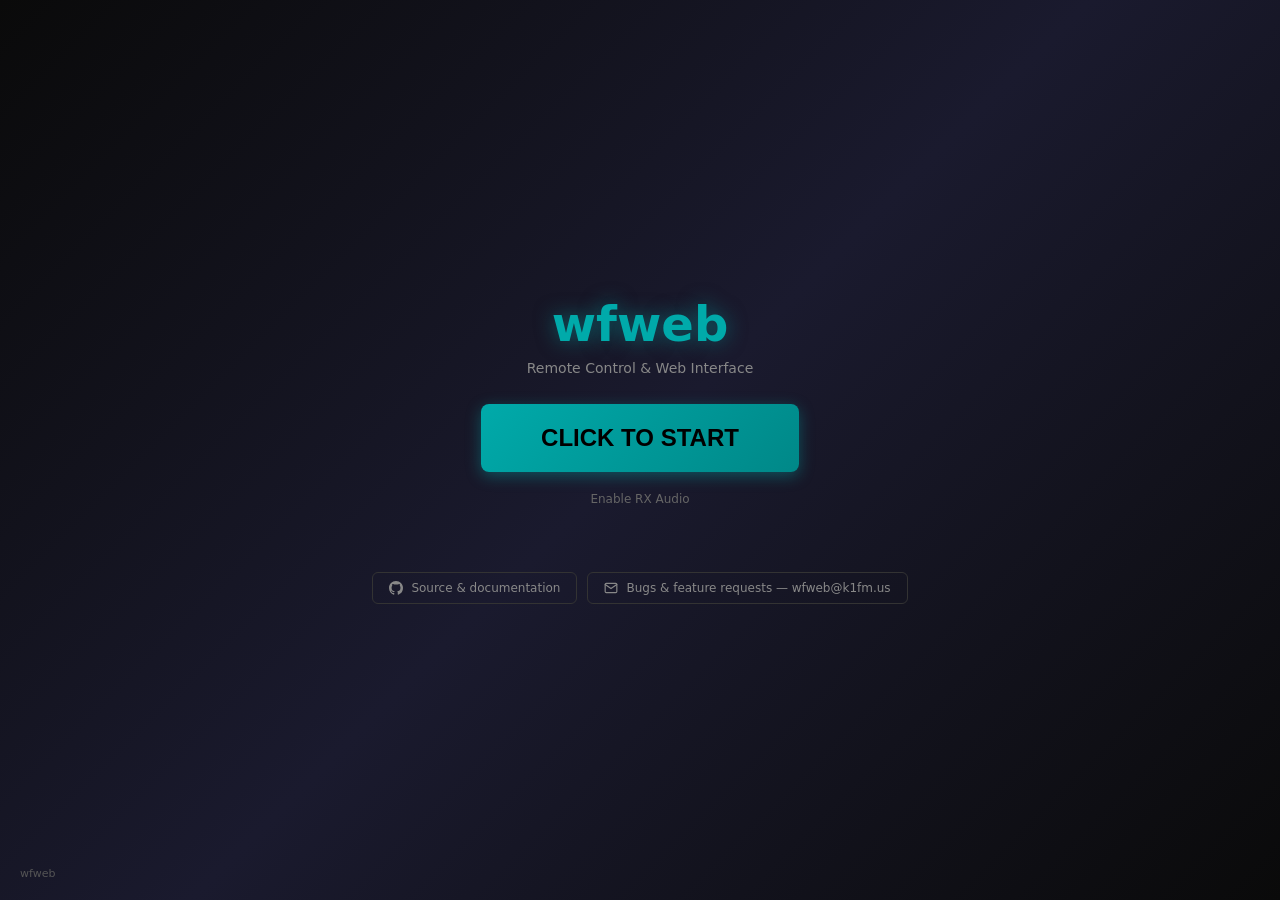
==== commit 9471c496: "Merge 424541aea190598783bdf6ca4828b8893fe04726 into 5c505acee9cd3cfb3e2aa47494cf0449286695cc" ====
--- a/resources/web/index.html
+++ b/resources/web/index.html
@@ -3,7 +3,7 @@
 <head>
 <meta charset="UTF-8">
 <meta name="viewport" content="width=device-width, initial-scale=1.0, user-scalable=no, viewport-fit=cover">
-<title>FlexWeb</title>
+<title>wfweb</title>
 <!-- Shared design tokens + component kit (.wf-*). Source of truth lives at
      resources/web-shared/theme.css; loaded before the inline styles so its
      CSS custom properties are available everywhere. -->
@@ -113,90 +113,7 @@
     white-space: nowrap; max-width: 160px;
     overflow: hidden; text-overflow: ellipsis;
 }
-/* Punch list 73: with several radios the name is the RADIO menu's key. */
-#rigTag.radio-pick { cursor: pointer; text-decoration: underline dotted; }
-/* Punch list 73: the radio choice on the start and power-off screens, so a
-   radio that does not connect is never a dead end. */
-.radio-choices { display: none; margin-top: 22px; gap: 8px; justify-content: center; align-items: center; flex-wrap: wrap; font: 12px system-ui, sans-serif; color: #888; }
-.radio-choices.many { display: flex; }
-.radio-choices button { padding: 7px 14px; font-size: 13px; color: #ccc; background: transparent; border: 1px solid #444; border-radius: 6px; cursor: pointer; }
-.radio-choices button.cur { color: #0cf; border-color: #0aa; cursor: default; }
-.radio-choices button.amp-choice, #discScreen .radio-choices button.amp-choice { margin-left: 14px; color: #f5c46b; border-color: #8a6a2a; }
 #rigTag:empty { display: none; }
-/* Server CPU (punch list 17): the whole machine's load, amber above 70 %,
-   red above 90 %; tap for FlexWeb's own share, cores and memory. */
-/* Guest view-only: radio controls greyed (the server refuses them anyway);
-   this browser's own volume / mute stay live. */
-body.guest-view:not(.guest-tune) input[type=range]:not(.rx-vol-slider) { opacity: 0.4; pointer-events: none; }
-body.guest-view:not(.guest-tune) .gain-row:not(.rx-vol-row) .gain-bar-fill { opacity: 0.4; }
-#userBtn.guest::after { content: ' \00b7  VIEW ONLY'; color: #e0a020; }
-#discBtn.confirm { color: #f0a020; border-color: #f0a020; max-width: none; }
-/* DISCONNECT (punch list 30): the screen shown after this browser left */
-#discScreen { position: fixed; inset: 0; z-index: 10001; /* over #powerOffOverlay (10000), which the released radio brings up */ display: flex; flex-direction: column;
-    align-items: center; justify-content: center; gap: 14px; padding: 24px; text-align: center;
-    background: linear-gradient(135deg, #0a0a0a 0%, #1a1a2e 50%, #0a0a0a 100%);
-    color: #8aa; font: 14px system-ui, -apple-system, 'Segoe UI', Helvetica, Arial, sans-serif; }
-#discScreen b { font-size: 22px; color: #0aa; }
-#discScreen button { padding: 14px 44px; font-size: 18px; font-weight: bold; color: #000; border: none;
-    border-radius: 8px; cursor: pointer; background: linear-gradient(135deg, #0aa 0%, #088 100%); }
-/* Punch list 85: the RADIO choices on it look as on the splash */
-#discScreen .radio-choices button { padding: 7px 14px; font-size: 13px; font-weight: normal; color: #ccc;
-    background: transparent; border: 1px solid #444; border-radius: 6px; }
-#discScreen .radio-choices button.cur { color: #0cf; border-color: #0aa; cursor: pointer; }
-#guestNotice {
-    position: fixed; left: 50%; top: 52px; transform: translateX(-50%); z-index: 500;
-    padding: 7px 14px; border-radius: 5px; background: #2b2110; color: #ffd27a;
-    border: 1px solid #8a6a20; font: bold 13px var(--font-ui, system-ui, sans-serif);
-    opacity: 0; pointer-events: none; transition: opacity 0.2s;
-}
-#guestNotice.show { opacity: 1; }
-#cpuChip {
-    font-family: var(--font-mono); font-size: 11px; font-weight: bold;
-    padding: 1px 6px; border-radius: 3px; white-space: nowrap; cursor: pointer;
-    color: var(--text-faint, #8aa); border: 1px solid var(--border-col, #234);
-}
-body.ae-phone #cpuChip .cpu-lbl { display: none; }
-#cpuChip.warn { color: #1a1200; background: #e0a020; border-color: #e0a020; }
-#cpuChip.hot { color: #fff; background: #c62828; border-color: #e53935; }
-#peopleChip {
-    display: inline-flex; align-items: center; gap: 3px; cursor: pointer;
-    font-family: var(--font-mono); font-size: 11px; font-weight: bold;
-    padding: 1px 6px; border-radius: 3px; white-space: nowrap;
-    color: var(--text-faint, #8aa); border: 1px solid var(--border-col, #234);
-}
-#peopleChip[hidden] { display: none; }
-#peopleChip svg { width: 13px; height: 11px; fill: currentColor; }
-#peopleChip .req-badge { margin-left: 3px; padding: 0 4px; border-radius: 7px; background: #e0a020; color: #1a1200; }
-#peoplePop .req-link { color: #e0a020; text-decoration: underline; cursor: pointer; }
-/* FUNC > USERS (punch list 41) */
-#usersOverlay { position: fixed; inset: 0; z-index: 9000; background: rgba(0,0,0,.6); display: none;
-    align-items: flex-start; justify-content: center; overflow: auto; padding: 24px 12px; box-sizing: border-box; }
-#usersOverlay.visible { display: flex; }
-#usersBox { width: min(640px, 100%); background: #121a26; border: 1px solid #2a3a4d; border-radius: 6px;
-    padding: 14px 16px; color: #c8d8e8; font-size: 14px; }
-#usersBox h3 { margin: 14px 0 6px; font-size: 13px; letter-spacing: .05em; color: #8ea8c0; }
-#usersBox h3:first-of-type { margin-top: 0; }
-#usersBox .u-head { display: flex; justify-content: space-between; align-items: center; margin-bottom: 6px; }
-#usersBox .u-head b { font-size: 16px; color: #e6f0fa; }
-#usersBox .u-row { border-top: 1px solid #22303f; padding: 8px 0; display: flex; flex-wrap: wrap; gap: 6px 10px; align-items: center; }
-#usersBox .u-main { flex: 1 1 260px; min-width: 0; }
-#usersBox .u-sub { color: #8ea8c0; font-size: 12px; overflow-wrap: anywhere; }
-#usersBox .u-hf { color: #7fd38a; } #usersBox .u-nohf { color: #e0a020; }
-#usersBox button, #usersBox select { background: #1d2b3a; color: #c8d8e8; border: 1px solid #304050; border-radius: 4px;
-    padding: 5px 9px; font-size: 13px; cursor: pointer; }
-#usersBox button.ok { background: #0f4a5a; border-color: #00b4d8; }
-#usersBox button.bad { border-color: #8a3a3a; color: #ffb4b4; }
-#usersBox .u-err { color: #ffb4b4; margin: 6px 0; }
-#usersBox .u-empty { color: #8ea8c0; padding: 6px 0; }
-#peoplePop b.tx { color: #ff6b6b; }
-#peoplePop b.talk { color: #ffd27a; }
-#peoplePop, #cpuPop {
-    position: fixed; z-index: 400; min-width: 210px; padding: 8px 10px;
-    background: #0f1822; color: #c9d6e2; border: 1px solid #2a3c4e; border-radius: 6px;
-    font: 12px var(--font-mono, monospace); line-height: 1.6; box-shadow: 0 4px 16px rgba(0,0,0,0.5);
-}
-#cpuPop.hidden, #peoplePop.hidden { display: none; }
-#cpuPop b, #peoplePop b { color: #e6f3ff; font-weight: bold; }
 .qso-log-btn {
     padding: 2px 8px;
     background: #00161a;
@@ -241,12 +158,6 @@
     overflow: hidden;
     text-overflow: ellipsis;
 }
-#talkLabel {
-    padding: 1px 6px; border-radius: 3px; font-size: 11px; font-weight: bold;
-    background: #1d4f7a; color: #fff; white-space: nowrap; cursor: pointer;
-    max-width: 30vw; overflow: hidden; text-overflow: ellipsis;
-}
-#talkLabel.mine { background: #2e7d32; }
 #txByLabel.flash { animation: txByFlash 0.4s ease-in-out 3; }
 @keyframes txByFlash { 50% { background: #c33; color: #fff; } }
 body.tx-other .ptt-btn { opacity: 0.45; }
@@ -510,15 +421,6 @@
     background: var(--bg);
     z-index: 300; /* overlays must paint above cw-bar/digi-bar (z-index 200) */
 }
-#noScopeNote {
-    position: absolute; left: 50%; top: 40%; transform: translate(-50%, -50%); z-index: 5;
-    padding: 10px 16px; border-radius: 6px; text-align: center; pointer-events: none;
-    background: rgba(15, 24, 34, 0.85); border: 1px solid var(--border-col, #234);
-    color: var(--text-dim, #8aa); font: 600 13px var(--font-ui, system-ui, sans-serif); letter-spacing: 0.4px;
-}
-#noScopeNote small { display: block; margin-top: 4px; font-weight: 400; font-size: 11px; opacity: 0.8; }
-#noScopeNote[hidden] { display: none; }
-body.no-scope #aeZoom, body.no-scope #spanEdgeLeft, body.no-scope #spanEdgeRight { display: none !important; }
 #spectrumCanvas, #waterfallCanvas {
     display: block; width: 100%;
     position: absolute; left: 0;
@@ -534,19 +436,6 @@
     background: var(--bg);
     image-rendering: pixelated;
 }
-/* Spectrum / waterfall divider (punch list 31), placed by resizeCanvases */
-#specDivider {
-    position: absolute; left: 0; right: 0; top: 35%; height: 8px;
-    transform: translateY(-50%); z-index: 4; cursor: row-resize; touch-action: none;
-}
-#specDivider::after {
-    content: ''; position: absolute; left: 50%; top: 50%; width: 36px; height: 3px;
-    transform: translate(-50%, -50%); border-radius: 2px;
-    background: rgba(160, 200, 220, 0.35);
-}
-#specDivider:hover::after, #specDivider.dragging::after { background: rgba(0, 204, 204, 0.9); width: 60px; }
-#specDivider:hover, #specDivider.dragging { background: rgba(0, 170, 170, 0.12); }
-body.digi-open #specDivider, body.js8-open #specDivider, body.no-scope #specDivider { display: none; }
 /* Span labels at edges of spectrum */
 #spanEdgeLeft, #spanEdgeRight {
     position: absolute; top: 35%;
@@ -732,13 +621,13 @@
 
 /* AMP / EQ / PROC overlays: a 5-column tile grid like AUDIO, then their
    own rows under it. */
-#ampOverlay.visible, #eqOverlay.visible, #procOverlay.visible, #rxDspOverlay.visible, #nnrOverlay.visible, #flexAntOverlay.visible {
+#ampOverlay.visible, #eqOverlay.visible, #procOverlay.visible, #flexAntOverlay.visible {
     flex-direction: column;
     padding: 4px 12px;
     justify-content: center;
     overflow-y: auto;
 }
-#ampOverlay .overlay-grid, #eqOverlay .overlay-grid, #procOverlay .overlay-grid, #rxDspOverlay .overlay-grid, #nnrOverlay .overlay-grid, #flexAntOverlay .overlay-grid {
+#ampOverlay .overlay-grid, #eqOverlay .overlay-grid, #procOverlay .overlay-grid, #flexAntOverlay .overlay-grid {
     display: grid;
     grid-template-columns: repeat(5, 1fr);
     gap: 5px; padding: 4px 0;
@@ -1740,65 +1629,12 @@
     box-shadow: 0 0 5px #fc0;
 }
 .gain-row.tx .gain-val { color: #fb0; }
-/* RF2K-S tuner indicator (applet header chip + amp panel tile) */
-.ae-amp-head { display: inline-flex; align-items: center; gap: 8px; }
-.ae-tuner-chip { padding: 1px 6px; border-radius: 3px; font: 700 10px var(--font-ui, sans-serif); letter-spacing: 0.6px;
-    background: rgba(255,255,255,0.08); color: var(--text-dim, #889); }
-.ae-tuner-chip.on { background: #1f7a3a; color: #e8fff0; }
-.ae-tuner-chip.off { background: #8c1f1f; color: #ffe8e8; }
-.ae-tuner-chip.tuning { background: #a86f00; color: #fff6e0; }
-/* Punch list 61: the amp has stopped answering - amber, counting; its last
-   readings stay on screen greyed, never zeroed. */
-.ae-tuner-chip.stale { background: #a86f00; color: #fff6e0; }
-#ampIndicator.stale { color: #ffb84d; }
-#ampOverlay .amp-head .amp-stale { color: #ffb84d; }
-body.amp-noanswer .ae-amp, body.amp-noanswer #ampBody .amp-bar,
-body.amp-noanswer #ampBody .amp-tile { opacity: 0.45; filter: grayscale(1); }
-.amp-tuner-ind { cursor: default; }
-.amp-tuner-ind.on { background: #1f7a3a !important; border-color: #2ecc55 !important; color: #fff !important; }
-.amp-tuner-ind.off { background: #6e1a1a !important; border-color: #e53935 !important; color: #fff !important; }
-.amp-tuner-ind.tuning { background: #8a5c00 !important; border-color: #f5b400 !important; }
-.amp-op-ind.on { background: #1f7a3a !important; border-color: #2ecc55 !important; color: #fff !important; }
-.amp-op-ind.off { background: #6e1a1a !important; border-color: #e53935 !important; color: #fff !important; }
-.amp-op-ind.tuning { background: #8a5c00 !important; border-color: #f5b400 !important; color: #fff !important; }
-/* NEURAL NR panel */
-.nnr-adv-title { margin: 10px 0 4px; font-size: 11px; letter-spacing: 1px; color: var(--text-dim, #889); }
-.nnr-status { display: flex; align-items: center; gap: 10px; margin-top: 10px; padding: 8px 10px; border-radius: 4px;
-    background: rgba(255,255,255,0.04); border: 1px solid rgba(255,255,255,0.08); }
-.nnr-status b { color: var(--text, #ddd); }
-.nnr-k { font-size: 11px; letter-spacing: 1px; color: var(--text-dim, #889); }
-.nnr-dot { width: 10px; height: 10px; border-radius: 50%; background: #555; flex: 0 0 auto; }
-.nnr-dot.on { background: #2ecc55; }
-.nnr-dot.wait { background: #f5b400; }
-#nnrGainCanvas { flex: 1 1 120px; min-width: 80px; height: 28px; background: #05070c; border-radius: 3px; }
-.ae-key.ae-dim { opacity: 0.6; }
-/* RECEIVE DSP: one tracking notch per row */
-.tnf-row { display: flex; align-items: center; gap: 6px; margin: 4px 8px; flex-wrap: wrap; }
-.tnf-row .tnf-freq { flex: 1 1 auto; font-family: var(--font-mono, monospace); color: var(--text, #ddd); }
-.tnf-row .dup-btn { padding: 6px 10px; background: var(--ae-panel, #1b2330); color: var(--text, #ddd);
-    border: 1px solid var(--ae-line, #33404f); border-radius: 3px; font: inherit; font-size: 12px; cursor: pointer; }
-.tnf-row .dup-btn.active { background: var(--accent, #0a7bd6); color: #fff; }
-/* Mic VU (under MIC): -60..0 dBFS, green / amber above -12 / red above -3 */
-.mic-vu { flex: 1; height: 8px; position: relative; border-radius: 2px; overflow: hidden;
-    background: #161616; box-shadow: inset 0 0 0 1px rgba(255,255,255,0.06); }
-.mic-vu::after { content: ''; position: absolute; inset: 0; pointer-events: none;
-    background: linear-gradient(90deg, transparent calc(80% - 1px), rgba(255,255,255,0.35) calc(80% - 1px), rgba(255,255,255,0.35) 80%, transparent 80%,
-                                       transparent calc(95% - 1px), rgba(255,255,255,0.35) calc(95% - 1px), rgba(255,255,255,0.35) 95%, transparent 95%); }
-.mic-vu-fill { position: absolute; left: 0; top: 0; bottom: 0; width: 0;
-    background: linear-gradient(90deg, #1b8a3a 0%, #2ecc55 78%, #f5b400 82%, #f5b400 93%, #e53935 96%);
-    background-size: var(--vu-w, 100%) 100%; }
-.mic-vu-peak { position: absolute; top: 0; bottom: 0; width: 2px; left: 0; background: #fff; opacity: 0; }
-.mic-vu-row .gain-val { font-size: 11px; }
 .gain-val {
     font-family: 'Courier New', monospace;
     font-size: 12px; width: 40px;
     text-align: right; color: #0cc;
     flex-shrink: 0;
 }
-.rx-mute-btn { flex-shrink: 0; height: 18px; padding: 0 6px; border-radius: 3px; cursor: pointer;
-    font: 700 10px var(--font-ui, sans-serif); letter-spacing: 0.6px;
-    background: rgba(255,255,255,0.06); color: var(--ae-text-dim, #889); border: 1px solid rgba(255,255,255,0.12); }
-.rx-mute-btn.on { background: #8c1f1f; color: #ffe8e8; border-color: #e53935; }
 .gain-back-row {
     display: flex;
     justify-content: flex-end;
@@ -1847,12 +1683,6 @@
 }
 #toneOverlay .tone-grid { display: flex; flex-wrap: wrap; gap: 6px; margin: 0 8px; }
 #toneOverlay .tone-grid .dup-btn { flex: 0 0 auto; padding: 7px 12px; }
-#toneCtlOverlay .tc-row { display: flex; align-items: center; gap: 8px; margin: 8px 0; }
-#toneCtlOverlay .tc-label { width: 70px; color: #aaa; font-size: 13px; }
-#toneCtlOverlay .tc-val { width: 44px; text-align: center; font: 600 16px monospace; color: #fff; }
-#toneCtlOverlay .tc-sec { margin: 12px 0 4px; color: #5af; font-size: 12px; letter-spacing: 1px; }
-#toneCtlOverlay .dup-btn { padding: 7px 14px; background: #1b2330; color: #ddd; border: 1px solid #345; border-radius: 4px; cursor: pointer; }
-#toneCtlOverlay .dup-btn.active { background: #024a80; border-color: #5af; color: #fff; }
 #dupCustomInput {
     width: 72px; background: #001020; border: 1px solid #048; color: #8cf;
     padding: 4px 6px; font-family: 'Courier New', monospace;
@@ -2156,16 +1986,6 @@
     padding: 0 4px;
 }
 
-/* FreeDV status line (punch list 37): below the -/+ zoom keys and the VFO
-   flag, which share the scope's top edge, on a solid tile; wraps on a
-   narrow scope instead of running under them. */
-#freedvIndicator {
-    top: 44px !important; right: 8px !important; left: auto !important;
-    max-width: calc(100% - 16px); flex-wrap: wrap; white-space: normal !important;
-    background: rgba(5, 10, 16, 0.88) !important; border: 1px solid rgba(80, 110, 130, 0.45);
-    z-index: 60 !important;
-}
-#freedvIndicator > span { white-space: nowrap; }
 /* ============ SPECTRUM WARNINGS ============ */
 .spectrum-warning {
     position: absolute;
@@ -2224,12 +2044,6 @@
     top: 144px;  /* clears the 14px-tall RFG readout above (118 + 26) */
     font-size: 14px;
 }
-/* Speech compressor on (punch list 77): a rig-state readout, grey like P.AMP. */
-#compIndicator {
-    top: 170px;  /* under the VOL readout (144 + 26) */
-    font-size: 14px;
-    color: #888;
-}
 
 /* RF-KIT amplifier: a readout in the scope's top-right corner (left of it is
    the rig-state stack), opening the AMP panel. Green while in OPERATE. */
@@ -2251,42 +2065,6 @@
 #ampOverlay .amp-fill { position: absolute; left: 0; top: 0; bottom: 0; background: #2f7fd0; transition: width 0.2s; }
 #ampOverlay .amp-fill.warn { background: #e09020; }
 #ampOverlay .amp-fill.bad { background: #e03030; }
-.amp-error-banner { margin: 6px 12px 0; padding: 5px 8px; border-radius: 4px; background: #6e1a1a;
-    border: 1px solid #e53935; color: #ffe8e8; font: 700 11px var(--font-ui, sans-serif); letter-spacing: 0.4px; }
-#ampOverlay .amp-error-banner { margin: 6px auto; max-width: 720px; box-sizing: border-box; }
-.amp-lock-note { color: var(--ae-text-dim, #889); font-size: 11px; line-height: 15px; height: 15px;
-    white-space: nowrap; overflow: hidden; text-overflow: ellipsis; }
-#ampOverlay .amp-lock-note { margin: 4px auto 6px; max-width: 720px; }
-.ae-amp-ctl { display: flex; align-items: center; gap: 8px; padding: 6px 12px 0; flex-wrap: wrap; }
-.amp-ctl-rows { padding: 6px 12px 0; display: flex; flex-direction: column; gap: 5px; }
-#ampOverlay .amp-ctl-rows { max-width: 720px; margin: 10px auto; padding: 0; }
-.amp-ctl-row { display: flex; gap: 5px; align-items: center; }
-.amp-ctl-row > .amp-ctl { flex: 1 1 0; min-width: 0; }
-.amp-ctl-lbl { color: var(--ae-text-dim, #889); font-size: 11px; letter-spacing: 0.6px; width: 30px; flex: none; }
-.amp-ctl { padding: 5px 4px; border-radius: 4px; cursor: pointer; font: 700 11px var(--font-ui, sans-serif);
-    letter-spacing: 0.6px; background: #16222e; color: #c9d6e2; border: 1px solid #2e4a62; white-space: nowrap;
-    overflow: hidden; text-overflow: ellipsis; }
-#ampOverlay .amp-ctl { padding: 10px 6px; font-size: 13px; }
-.amp-ctl:disabled { cursor: default; }
-.amp-ctl.op-on { background: #1f7a3a; border-color: #2ecc55; color: #fff; }
-.amp-ctl.op-standby { background: #8a5c00; border-color: #f5b400; color: #fff; }
-.amp-ctl.amp-tune-btn { background: #101820; color: #5c7086; border-color: #22303e; }
-.amp-ctl.amp-tune-btn.ready { background: #0d4f8a; border-color: #3aa0ff; color: #fff; }
-.amp-ctl.amp-tune-btn.drive-ok { box-shadow: 0 0 0 2px #3aa0ff; }
-.amp-ctl.amp-tune-btn.tuning { background: #8a5c00; border-color: #f5b400; color: #fff; animation: aeTunerBlink 0.8s ease-in-out infinite; }
-.amp-ctl.reset-clear { background: #143d22; border-color: #2a7a45; color: #9fe3b4; }
-.amp-ctl.reset-fault { background: #8c1f1f; border-color: #e53935; color: #fff; }
-.amp-ctl.amp-ant.ant-active { background: #0e5c8a; border-color: #3aa0ff; color: #fff; }
-.amp-ctl.amp-ant:disabled:not(.ant-active) { opacity: 0.55; }
-.ae-amp-name { overflow: hidden; text-overflow: ellipsis; white-space: nowrap; min-width: 0; flex: 1 1 auto; margin-right: 8px; }
-.ae-amp-head { flex: none; }
-.ae-meter-fill.warn { background: #e09020 !important; }
-/* RF2K-S peak hold tick (punch list 32) */
-.ae-meter-track, #ampOverlay .amp-track { position: relative; }
-.amp-peak { position: absolute; top: 0; bottom: 0; width: 2px; margin-left: -1px; display: none;
-    background: #f4f8ff; box-shadow: 0 0 3px rgba(255, 255, 255, 0.7); pointer-events: none; }
-.amp-pk { font-weight: 400; opacity: 0.75; font-size: 0.85em; white-space: nowrap; }
-.ae-meter-fill.bad { background: #e03030 !important; }
 #ampOverlay .amp-val { text-align: right; color: #ddd; font-variant-numeric: tabular-nums; }
 #ampOverlay .amp-tiles { display: grid; grid-template-columns: repeat(auto-fill, minmax(110px, 1fr));
     gap: 6px; width: 100%; max-width: 720px; margin: 10px auto; }
@@ -2442,7 +2220,6 @@
        tighter gap + padding keep the whole bar inside the viewport. */
     #topBar { gap: 4px; }
     #rigTag { display: none; }   /* no room at 360px; the tab title still carries it */
-    #cpuChip, #peopleChip { padding: 1px 3px; }
     #modeBtn { padding: 3px 5px; font-size: 11px; letter-spacing: 0; white-space: nowrap; }
     /* QSO log: the 10-column grid is ~500px wide. On a phone drop Band
        and both RST columns (band is implied by freq) and let Call flex. */
@@ -2455,151 +2232,50 @@
        GAIN readouts) that stacks down the left edge of the scope area. */
     #freedvIndicator { flex-wrap: wrap; justify-content: flex-end; row-gap: 2px; max-width: calc(100% - 150px); }
 }
-/* MEMORIES applet and MEM overlay: the radio's memory list. Here, not in
-   aether.css, so the list keeps its look with FUNC > LOOK: CLASSIC. */
-.ae-mem-head { cursor: pointer; user-select: none; }
-.ae-mem-head:focus-visible { outline: 2px solid var(--ae-accent, #00b4d8); outline-offset: -2px; }
-.ae-mem-body { padding: 8px 12px 0; }
-#flexMemOvBody { max-height: 70vh; overflow-y: auto; padding: 0 8px; box-sizing: border-box; }
-.ae-mem-bar { display: flex; gap: 6px; margin-bottom: 6px; }
-.ae-mem-search {
-    flex: 1; min-width: 0; padding: 6px 8px; border-radius: 3px; border: 1px solid var(--ae-line, #2a3a4d);
-    background: #0b0b14; color: var(--ae-text, #c8d8e8); font: 12px var(--font-ui, system-ui, sans-serif);
-}
-.ae-mem-search:focus { outline: 2px solid var(--ae-accent, #00b4d8); outline-offset: 0; }
-.ae-mem-add {
-    width: 32px; border-radius: 3px; border: 1px solid var(--ae-line, #2a3a4d); background: var(--ae-panel-hi, #304050);
-    color: var(--ae-text-hi, #e6f0fa); font: 600 16px var(--font-ui, system-ui, sans-serif); cursor: pointer;
-}
-.ae-mem-add:hover { background: var(--ae-accent-lo, #0070c0); }
-.ae-mem-list { display: flex; flex-direction: column; gap: 2px; max-height: 320px; overflow-y: auto; }
-#flexMemOvBody .ae-mem-list { max-height: none; }
-.ae-mem-group { margin: 6px 0 2px; font: 600 10px var(--font-ui, system-ui, sans-serif); letter-spacing: 1px; color: var(--ae-text-dim, #8ea8c0); text-transform: uppercase; }
-.ae-mem-row {
-    display: grid; grid-template-columns: minmax(0, 1fr) auto 44px; gap: 8px; align-items: center;
-    padding: 6px 8px; min-height: 30px; border: 1px solid transparent; border-radius: 3px;
-    background: #121a26; color: var(--ae-text, #c8d8e8); text-align: left; cursor: pointer; font: 12px var(--font-ui, system-ui, sans-serif);
-}
-.ae-mem-row:hover { border-color: var(--ae-line, #2a3a4d); background: var(--ae-panel-hi, #304050); }
-.ae-mem-row:focus-visible { outline: 2px solid var(--ae-accent, #00b4d8); outline-offset: -2px; }
-.ae-mem-row.active { border-color: var(--ae-accent, #00b4d8); }
-.ae-mem-name { overflow: hidden; text-overflow: ellipsis; white-space: nowrap; }
-.ae-mem-freq { font-family: var(--font-mono, monospace); color: var(--ae-text-hi, #e6f0fa); }
-.ae-mem-mode { color: var(--ae-text-dim, #8ea8c0); text-align: right; }
-.ae-mem-actions { display: flex; gap: 4px; padding: 2px 0 6px; }
-.ae-mem-actions button {
-    flex: 1; padding: 5px 0; border-radius: 3px; border: 1px solid var(--ae-line, #2a3a4d);
-    background: var(--ae-panel-hi, #304050); color: var(--ae-text, #c8d8e8); font: 11px var(--font-ui, system-ui, sans-serif); cursor: pointer;
-}
-.ae-mem-actions button.danger { background: #4a1010; border-color: #c33; color: #ffd0d0; }
-.ae-mem-empty { padding: 8px 2px; color: var(--ae-text-dim, #8ea8c0); font: 12px var(--font-ui, system-ui, sans-serif); }
-
-/* FT8 bar: clock / RX / TX timing line (tap: automatic correction on/off). */
-.digi-timing { background: none; border: 1px solid transparent; border-radius: 3px; padding: 1px 6px;
-    color: var(--ae-text-dim, #8ea8c0); font: 10px var(--font-mono, monospace); cursor: pointer; white-space: nowrap; }
-.digi-timing:hover { border-color: var(--ae-line, #2a3a4d); }
-.digi-timing.warn { color: #ffb84d; }
 </style>
 <!-- JS8 messenger panel styles — shared with the standalone build via
      resources/web-shared/js8-panel.css. -->
 <link rel="stylesheet" href="js8-panel.css">
-<link rel="stylesheet" href="sstv-panel.css">
-<!-- AetherSDR-style skin: restyles only, loaded last so it wins. -->
-<link rel="stylesheet" href="aether.css" id="aetherCss">
-<style>
-/* Punch list 64: the AetherSDR side column, slice pills, zoom and PANELS keys
-   are shown only by aether.css's layouts; CLASSIC disables that stylesheet,
-   so they are hidden here or they spill under the bottom bar unstyled. */
-#slicePills, #applets, #aeZoom, #aeDrawerBtn { display: none; }
-</style>
-<script>
-// Punch list 76: page settings per radio and per user, kept on the server.
-// The page goes on reading and writing localStorage as before; writes to the
-// keys below are also sent to the server (debounced), and the server's
-// values for this user + radio come back in rigInfo (applyPagePrefs). Keys
-// not listed stay in this browser only (audio buffer, devices, volume,
-// measured delays, logs).
-var PAGE_PREF_SCOPE = {
-    // per radio
-    wfSpeed: 'radio', wfPalette: 'radio', wfSpectFill: 'radio', wfScopeRef: 'radio', wfScopeMode: 'radio',
-    wfScopeSync: 'radio', wfSpecSplit: 'radio', wfTracking: 'radio', wfHistory: 'radio', wfMeterStyle: 'radio',
-    wfTuneStep: 'radio', wfFineStep: 'radio', wfTxMeter: 'radio', wfAmpMeter: 'radio', wfEqSide: 'radio',
-    bandLastFreq: 'radio',
-    // per user, on every radio
-    wfLook: 'user', wfCwSidetone: 'user', wfPttMode: 'user', wfLiveTune: 'user', wfDrawer: 'user',
-    wfMemOpen: 'user', wfCpuChip: 'user', wfDigiCall1st: 'user', wfTxListen: 'user', wfTxListenDigi: 'user',
-    wfTxListenVol: 'user', wfScopeDrag: 'user'
-};
-var pagePrefsPending = { radio: {}, user: {} }, pagePrefsTimer = null, pagePrefsLive = false;
-(function () {
-    try {
-        var st = window.localStorage, set = st.setItem.bind(st), rem = st.removeItem.bind(st), get = st.getItem.bind(st);
-        window.pagePrefsRaw = { set: set, remove: rem, get: get };
-        function note(k, v) {
-            var sc = PAGE_PREF_SCOPE[k];
-            if (!sc || !pagePrefsLive) return;
-            pagePrefsPending[sc][k] = v;
-            clearTimeout(pagePrefsTimer);
-            pagePrefsTimer = setTimeout(function () { window.pagePrefsFlush && window.pagePrefsFlush(); }, 1000);
-        }
-        st.setItem = function (k, v) { set(k, v); note(k, String(v)); };
-        st.removeItem = function (k) { rem(k); note(k, null); };
-    } catch (e) {}
-})();
-</script>
-<script>
-// FUNC > LOOK: CLASSIC turns the AetherSDR skin and layout off for this
-// browser (set before first paint, so there is no flash of the other look).
-try {
-    if (localStorage.getItem('wfLook') === 'classic')
-        document.getElementById('aetherCss').disabled = true;
-} catch (e) {}
-</script>
 </head>
 <body>
 <!-- Startup Overlay -->
 <div id="startupOverlay" style="position: fixed; top: 0; left: 0; width: 100%; height: 100%; background: linear-gradient(135deg, #0a0a0a 0%, #1a1a2e 50%, #0a0a0a 100%); z-index: 9999; display: flex; flex-direction: column; justify-content: center; align-items: center; font-family: system-ui, -apple-system, 'Segoe UI', Helvetica, Arial, sans-serif; padding: 24px;">
     <div style="text-align: center; max-width: 640px;">
-        <div style="font-size: 48px; font-weight: bold; color: #0aa; margin-bottom: 8px; text-shadow: 0 0 20px rgba(0, 170, 170, 0.5);">FlexWeb</div>
+        <div style="font-size: 48px; font-weight: bold; color: #0aa; margin-bottom: 8px; text-shadow: 0 0 20px rgba(0, 170, 170, 0.5);">wfweb</div>
         <div id="splashTagline" style="font-size: 14px; color: #888; margin-bottom: 28px;">Remote Control &amp; Web Interface</div>
 
-        <!-- Punch list 28: drawn before the page's scripts have loaded (over
-             the WAN that takes seconds). Until the start handler is attached
-             it reads LOADING..., and a click then is remembered (wfStartEarly)
-             and carried out as soon as the handler is ready. -->
-        <button id="startBtn" style="padding: 20px 60px; font-size: 24px; font-weight: bold; color: #000; background: linear-gradient(135deg, #0aa 0%, #088 100%); border: none; border-radius: 8px; cursor: pointer; box-shadow: 0 4px 15px rgba(0, 170, 170, 0.4); transition: all 0.3s ease; opacity: 0.6;" onmouseover="this.style.transform='scale(1.05)'; this.style.boxShadow='0 6px 20px rgba(0, 170, 170, 0.6)';" onmouseout="this.style.transform='scale(1)'; this.style.boxShadow='0 4px 15px rgba(0, 170, 170, 0.4)';" onclick="if (!window.wfStartReady) { window.wfStartEarly = true; this.textContent = 'STARTING\u2026'; }">
-            LOADING&hellip;
+        <button id="startBtn" style="padding: 20px 60px; font-size: 24px; font-weight: bold; color: #000; background: linear-gradient(135deg, #0aa 0%, #088 100%); border: none; border-radius: 8px; cursor: pointer; box-shadow: 0 4px 15px rgba(0, 170, 170, 0.4); transition: all 0.3s ease;" onmouseover="this.style.transform='scale(1.05)'; this.style.boxShadow='0 6px 20px rgba(0, 170, 170, 0.6)';" onmouseout="this.style.transform='scale(1)'; this.style.boxShadow='0 4px 15px rgba(0, 170, 170, 0.4)';">
+            CLICK TO START
         </button>
         <div id="splashHint" style="margin-top: 20px; font-size: 12px; color: #666;">Enable RX Audio</div>
         <div id="splashError"  style="margin-top: 16px; min-height: 18px; font-size: 12px; color: #f88;"></div>
-        <div class="radio-choices"></div>
 
         <div style="display: flex; gap: 10px; flex-wrap: wrap; justify-content: center; margin-top: 32px;">
-            <a href="https://github.com/ve3nsv/FlexWeb" target="_blank" rel="noopener"
+            <a href="https://github.com/adecarolis/wfweb" target="_blank" rel="noopener"
                style="display: inline-flex; align-items: center; gap: 8px; padding: 8px 16px; color: #888; text-decoration: none; font-size: 12px; border: 1px solid #333; border-radius: 6px; transition: color 0.2s ease, border-color 0.2s ease, background 0.2s ease;"
                onmouseover="this.style.color='#0cf'; this.style.borderColor='#0cf'; this.style.background='rgba(0,170,170,0.06)';"
                onmouseout="this.style.color='#888'; this.style.borderColor='#333'; this.style.background='transparent';">
                 <svg width="14" height="14" viewBox="0 0 16 16" fill="currentColor" aria-hidden="true"><path d="M8 0C3.58 0 0 3.58 0 8c0 3.54 2.29 6.53 5.47 7.59.4.07.55-.17.55-.38 0-.19-.01-.82-.01-1.49-2.01.37-2.53-.49-2.69-.94-.09-.23-.48-.94-.82-1.13-.28-.15-.68-.52-.01-.53.63-.01 1.08.58 1.23.82.72 1.21 1.87.87 2.33.66.07-.52.28-.87.51-1.07-1.78-.2-3.64-.89-3.64-3.95 0-.87.31-1.59.82-2.15-.08-.2-.36-1.02.08-2.12 0 0 .67-.21 2.2.82.64-.18 1.32-.27 2-.27.68 0 1.36.09 2 .27 1.53-1.04 2.2-.82 2.2-.82.44 1.1.16 1.92.08 2.12.51.56.82 1.27.82 2.15 0 3.07-1.87 3.75-3.65 3.95.29.25.54.73.54 1.48 0 1.07-.01 1.93-.01 2.2 0 .21.15.46.55.38A8.013 8.013 0 0016 8c0-4.42-3.58-8-8-8z"/></svg>
                 Source &amp; documentation
             </a>
-            <a href="https://github.com/ve3nsv/FlexWeb/issues" target="_blank" rel="noopener"
+            <a href="mailto:wfweb@k1fm.us"
                style="display: inline-flex; align-items: center; gap: 8px; padding: 8px 16px; color: #888; text-decoration: none; font-size: 12px; border: 1px solid #333; border-radius: 6px; transition: color 0.2s ease, border-color 0.2s ease, background 0.2s ease;"
                onmouseover="this.style.color='#0cf'; this.style.borderColor='#0cf'; this.style.background='rgba(0,170,170,0.06)';"
                onmouseout="this.style.color='#888'; this.style.borderColor='#333'; this.style.background='transparent';">
                 <svg width="14" height="14" viewBox="0 0 24 24" fill="none" stroke="currentColor" stroke-width="2" stroke-linecap="round" stroke-linejoin="round" aria-hidden="true"><rect x="2" y="4" width="20" height="16" rx="2"/><path d="M22 6l-10 7L2 6"/></svg>
-                Bugs &amp; feature requests
+                Bugs &amp; feature requests &mdash; wfweb@k1fm.us
             </a>
         </div>
     </div>
     <div style="position: absolute; bottom: 20px; left: 20px; font-size: 11px; color: #555;">
-        <span id="splashVersion">FlexWeb</span>
+        <span id="splashVersion">wfweb</span>
     </div>
 </div>
 <div id="audioErrorBanner"><span id="audioErrorText"></span><button onclick="document.getElementById('audioErrorBanner').style.display='none'">&#x2715;</button></div>
 <div id="powerOffOverlay">
     <div style="text-align: center;">
         <div style="font-size: 56px; color: #555; margin-bottom: 16px; text-shadow: 0 0 30px rgba(85,85,85,0.3);">&#x23FB;</div>
-        <div style="font-size: 36px; font-weight: bold; color: #0aa; margin-bottom: 6px; text-shadow: 0 0 20px rgba(0,170,170,0.4);">FlexWeb</div>
+        <div style="font-size: 36px; font-weight: bold; color: #0aa; margin-bottom: 6px; text-shadow: 0 0 20px rgba(0,170,170,0.4);">wfweb</div>
         <div id="powerOffModel" style="font-size: 14px; color: #888; margin-bottom: 24px;"></div>
         <div id="powerOffMsg" style="font-size: 16px; color: #777; margin-bottom: 28px;">Radio is powered off</div>
         <div id="powerOffBtns" style="display: flex; gap: 12px; justify-content: center; align-items: center; flex-wrap: wrap; min-height: 52px;">
@@ -2607,10 +2283,9 @@
             <button id="lanConnBtn" onclick="toggleLanConnection()" style="display: none;">Disconnect LAN</button>
             <div id="powerOnSpinner" style="display: none;"></div>
         </div>
-        <div class="radio-choices"></div>
     </div>
     <div style="position: absolute; bottom: 20px; left: 20px; font-size: 11px; color: #555;">
-        <span id="powerOffVersion">FlexWeb</span>
+        <span id="powerOffVersion">wfweb</span>
     </div>
 </div>
 <div id="powerConfirm">
@@ -2629,19 +2304,15 @@
         <span id="txIndicator">RX</span>
         <span id="tuneLabel">TUNE</span>
         <span id="txByLabel" hidden role="status"></span>
-        <span id="talkLabel" hidden role="status" onclick="toggleTalk()"></span>
         <button id="modeBtn" onclick="setPanel('mode')">---</button>
         <span id="pbBars"><i></i><i></i></span>
         <span id="filterText" onclick="openFilterModal()">FIL1</span>
         <span id="dspIndicators"></span>
         <span class="flex-space"></span>
-        <span id="peopleChip" hidden role="button" tabindex="0" onclick="togglePeoplePop()" title="Who is connected"></span>
-        <span id="cpuChip" hidden role="button" tabindex="0" onclick="toggleCpuPop()">CPU --</span>
         <span id="rigTag" title="Rig"></span>
         <button id="recBtn" class="rec-btn" title="Record">REC</button>
         <button id="qsoLogBtn" class="qso-log-btn" title="Log QSO">LOG</button>
         <button id="userBtn" class="user-btn" hidden title="Signed in. Tap to sign out" onclick="userBtnClick()"></button>
-        <button id="discBtn" class="user-btn" title="Disconnect this browser (tap twice)" onclick="discBtnClick()">&#x23CF;</button>
         <span id="clock">--:--</span>
         <button id="fullscreenBtn" title="Full Screen" onclick="toggleFullscreen()">&#x26F6;</button>
         <button id="powerBtn" class="on" title="Power" onclick="togglePower()">&#x23FB;</button>
@@ -2661,16 +2332,12 @@
                 <span id="splitFreq" class="hidden"></span>
             </div>
             <div id="freqDisplay" tabindex="0"></div>
-            <!-- AetherSDR layout: mode / filter / antenna of the slice (aeTick) -->
-            <div id="slicePills" aria-label="Slice settings"></div>
         </div>
-        <button type="button" id="aeDrawerBtn" aria-controls="applets" aria-expanded="false"
-                title="Show / hide the panels (RX, TX, EQ, AMP)" onclick="toggleAeDrawer()">&#9776; PANELS</button>
     </div>
 
     <!-- Row 3: Scope info bar -->
     <div id="scopeInfoBar">
-        <span id="spanIndicator" onclick="togglePanel('span')"></span>
+        <span id="spanIndicator" onclick="setPanel('span')"></span>
         <span id="scopeLabel">SPECTRUM SCOPE</span>
         <span id="otherVfoFreq">---.---.---</span>
     </div>
@@ -2679,17 +2346,8 @@
     <div id="scopeArea">
         <canvas id="spectrumCanvas" width="800" height="150"></canvas>
         <canvas id="waterfallCanvas" width="800" height="200"></canvas>
-        <div id="specDivider" role="separator" aria-orientation="horizontal" title="Drag to resize the spectrum and waterfall; double-click for the default"></div>
-        <!-- AetherSDR layout, desktop: span zoom on the panadapter -->
-        <div id="aeZoom">
-            <button type="button" aria-label="Zoom out (wider span)" onclick="aeZoom(1)">&#x2212;</button>
-            <button type="button" aria-label="Zoom in (narrower span)" onclick="aeZoom(-1)">+</button>
-        </div>
         <span id="spanEdgeLeft"></span>
         <span id="spanEdgeRight"></span>
-        <!-- A radio that sends no spectrum (FT-991A, TS-590SG, older Icoms):
-             said plainly instead of an empty scope (setNoScopeNote). -->
-        <div id="noScopeNote" hidden>No scope from this radio<small>It does not send its spectrum over USB or CAT.</small></div>
 
         <!-- Mode overlay -->
         <div id="modeOverlay" class="overlay">
@@ -2744,7 +2402,6 @@
 <div class="overlay-grid" id="wfPaletteGrid"></div></div>
             <div class="scope-row"><span class="scope-row-label">Spectrum</span>
                 <div class="overlay-grid">
-                    <button class="ov-btn" id="spectFillCyanBtn" onclick="setSpectFill('cyan')">CYAN</button>
                     <button class="ov-btn" id="spectFillWhiteBtn" onclick="setSpectFill('white')">WHITE</button>
                     <button class="ov-btn" id="spectFillPalBtn" onclick="setSpectFill('palette')">COLOUR</button>
                 </div></div>
@@ -2798,20 +2455,10 @@
             </div>
         </div>
 
-        <!-- Punch list 78: the rig's tone menu (IC-7300 SET > Tone Control /
-             TBW), read when opened. Rows follow the rig file's toneCtls. -->
-        <div id="toneCtlOverlay" class="mem-modal">
-            <div class="mem-modal-title">
-                <span>Tone control <span id="toneCtlTitle"></span></span>
-                <button class="digi-settings-close" style="width:auto;margin:0;padding:2px 12px" onclick="closeToneCtl()">&#x2715; Close</button>
-            </div>
-            <div id="toneCtlBody"></div>
-        </div>
-
         <!-- Memory modal (styled like QSO Log) -->
         <div id="memoryOverlay" class="mem-modal">
             <div class="mem-modal-title">
-                <span>Memories <span id="memLocalBadge" class="wf-badge" style="display:none" title="This radio cannot store memory channels over CI-V, so FlexWeb keeps them itself. They are not written to the radio.">FlexWeb</span> <span id="memScanStatus"></span></span>
+                <span>Memories <span id="memLocalBadge" class="wf-badge" style="display:none" title="This radio cannot store memory channels over CI-V, so wfweb keeps them itself. They are not written to the radio.">wfweb</span> <span id="memScanStatus"></span></span>
                 <span id="memGroupRow" class="mode-digi" style="display:none;flex:0 0 auto;font-weight:normal;">
                     <label for="memGroupSelect" style="color:var(--mode-accent-dim);">Group</label>
                     <select id="memGroupSelect" class="wf-field" onchange="onMemGroupChange()"></select>
@@ -2899,7 +2546,6 @@
                     <div id="digiProgressBar" class="digi-progress-fill"></div>
                 </div>
                 <span id="digiClock" class="digi-period-clock">15</span>
-                <button type="button" id="digiTiming" class="digi-timing" onclick="toggleDigiAutoTiming()">clock ?</button>
                 <span class="digi-mobile-break"></span>
                 <span class="digi-field-label">DX:</span>
                 <input type="text" id="digiDxCall" class="digi-callsign-input wf-field" maxlength="10" placeholder="DX" autocomplete="off">
@@ -3016,11 +2662,6 @@
                 </label>
                 <span id="digiReporterStatus" style="font-size:10px;color:#556;margin-left:8px"></span>
             </div>
-            <div class="digi-settings-field">
-                <span class="digi-field-label">MESSAGE:</span>
-                <input type="text" id="digiReporterMsg" class="wf-field" maxlength="80" style="flex:1;min-width:0"
-                       placeholder="Shown in the Message column on qso.freedv.org" autocomplete="off">
-            </div>
             <div class="digi-settings-field" style="margin-top:6px">
                 <label style="display:flex;align-items:center;gap:6px;color:#8cf;font-size:12px;cursor:pointer">
                     <input type="checkbox" id="digiPskReporterEnable">
@@ -3098,15 +2739,14 @@
             </div>
             <!-- Browser-side playback volume (setRxVolume) — the AF row above is
                  the radio's own speaker, which over USB does not touch the stream. -->
-            <div class="gain-row rx-vol-row" title="FlexWeb playback volume in this browser. AF is the radio's own speaker.">
+            <div class="gain-row rx-vol-row" title="wfweb playback volume in this browser. AF is the radio's own speaker.">
                 <span class="gain-label">VOL</span>
                 <div class="gain-bar-bg"><div class="gain-bar-fill rx-vol-fill" style="width:100%"></div>
                     <input type="range" class="rx-vol-slider" id="rxVolumeSlider" min="0" max="100" value="100"></div>
                 <span class="gain-val rx-vol-val">100%</span>
-                <button type="button" class="rx-mute-btn" title="Mute the receive audio in this browser (decoders and the recorder keep listening)">MUTE</button>
             </div>
             <div class="gain-row">
-                <span class="gain-label" id="rfGainLabel">RF</span>
+                <span class="gain-label">RF</span>
                 <div class="gain-bar-bg"><div class="gain-bar-fill" id="rfGainFill" style="width:50%"></div>
                     <input type="range" id="rfGainSlider" min="0" max="255" value="128"></div>
                 <span class="gain-val" id="rfGainVal">50%</span>
@@ -3124,41 +2764,11 @@
                     <input type="range" id="rfPowerSlider" min="0" max="255" value="128"></div>
                 <span class="gain-val" id="rfPowerVal">50%</span>
             </div>
-            <!-- Speech compressor level (punch list 77), 0-10 as on the radio;
-                 rigs whose caps declare it (not the Flex: its PROC is in FUNC). -->
-            <div class="gain-row tx" id="compLevelRow" style="display:none" title="Speech compressor level, as the radio's COMP 0-10">
-                <span class="gain-label">COMP</span>
-                <div class="gain-bar-bg"><div class="gain-bar-fill" id="compLevelFill" style="width:0%"></div>
-                    <input type="range" id="compLevelSlider" min="0" max="255" value="0"></div>
-                <span class="gain-val" id="compLevelVal">0</span>
-            </div>
-            <!-- TUNE carrier power (Flex tunePower, punch list 1); shown once
-                 the radio has reported it (syncTunePwrRow). -->
-            <div class="gain-row tx" id="tunePwrRow" style="display:none" title="Power of the TUNE carrier, kept in the radio">
-                <span class="gain-label">TUNE</span>
-                <div class="gain-bar-bg"><div class="gain-bar-fill" id="tunePwrFill" style="width:10%"></div>
-                    <input type="range" id="tunePwrSlider" min="0" max="100" value="10"></div>
-                <span class="gain-val" id="tunePwrVal">10%</span>
-            </div>
             <div class="gain-row tx">
-                <span class="gain-label" id="micGainLabel">USB MIC</span>
+                <span class="gain-label">USB MIC</span>
                 <div class="gain-bar-bg"><div class="gain-bar-fill" id="micGainFill" style="width:50%"></div>
                     <input type="range" id="micGainSlider" min="0" max="255" value="128"></div>
                 <span class="gain-val" id="micGainVal">50%</span>
-            </div>
-            <!-- Punch list 80: the browser's own gain on the microphone, applied
-                 before the audio leaves the page (the Flex's MIC row does this
-                 on the server). Not on a Flex. Kept in this browser only. -->
-            <div class="gain-row tx" id="micLocalRow" style="display:none" title="Gain of this browser's microphone before it is sent to the radio (0 dB = unchanged)">
-                <span class="gain-label">PC MIC</span>
-                <div class="gain-bar-bg"><div class="gain-bar-fill" id="micLocalFill" style="width:25%"></div>
-                    <input type="range" id="micLocalSlider" min="-10" max="30" step="1" value="0"></div>
-                <span class="gain-val" id="micLocalVal">0 dB</span>
-            </div>
-            <div class="gain-row tx mic-vu-row" title="Microphone level going to the radio (dBFS), live whenever the mic is on">
-                <span class="gain-label">LVL</span>
-                <div class="mic-vu" id="micVu"><div class="mic-vu-fill" id="micVuFill"></div><div class="mic-vu-peak" id="micVuPeak"></div></div>
-                <span class="gain-val" id="micVuVal">OFF</span>
             </div>
             <div class="gain-row tx">
                 <span class="gain-label">MON</span>
@@ -3214,7 +2824,7 @@
                         <input type="range" id="pbtOuterSlider" min="0" max="255" value="128"></div>
                     <span class="gain-val pbt-val" id="pbtOuterVal" title="Tap to centre" onclick="centerPBT('pbtOuter')">0</span>
                 </div>
-                <div class="filter-seg-row" id="filterShapeRow">
+                <div class="filter-seg-row">
                     <span class="dup-label">SHAPE</span>
                     <button class="dup-btn" id="sharpBtn" onclick="sendFilterShape(0)">SHARP</button>
                     <button class="dup-btn" id="softBtn" onclick="sendFilterShape(1)">SOFT</button>
@@ -3256,32 +2866,12 @@
             <div class="overlay-title">ANTENNAS</div>
             <div id="flexAntBody" style="width:100%"></div>
         </div>
-        <div id="nnrOverlay" class="overlay">
-            <div class="overlay-title">NOISE REDUCTION</div>
-            <div id="nnrBody" style="width:100%"></div>
-        </div>
-        <div id="radioOverlay" class="overlay">
-            <div class="overlay-title">RADIO</div>
-            <div id="radioBody" style="width:100%"></div>
-        </div>
-
-        <div id="rxDspOverlay" class="overlay">
-            <div class="overlay-title">RECEIVE DSP</div>
-            <div id="rxDspBody" style="width:100%"></div>
-        </div>
-
         <div id="procOverlay" class="overlay">
-            <div class="overlay-title">TRANSMIT</div>
+            <div class="overlay-title">TX PROCESSING</div>
             <div id="procBody" style="width:100%"></div>
         </div>
 
         <!-- RF-KIT amplifier (server --rfkit). Filled by renderAmpOverlay(). -->
-        <div id="flexMemOverlay" class="overlay">
-            <div class="overlay-title">MEMORIES</div>
-            <div id="flexMemOvBody" style="width:100%"></div>
-            <button type="button" class="ov-btn back-btn" onclick="setPanel('default')" aria-label="Back">&#x21A9;</button>
-        </div>
-
         <div id="ampOverlay" class="overlay">
             <div class="overlay-title">AMPLIFIER</div>
             <div id="ampBody" style="width:100%"></div>
@@ -3301,12 +2891,11 @@
                 </label>
                 <div class="audio-dev-note" id="audioDevNote"></div>
             </div>
-            <div class="gain-row rx-vol-row" id="audioVolRow" title="FlexWeb playback volume in this browser. AF is the radio's own speaker.">
+            <div class="gain-row rx-vol-row" id="audioVolRow" title="wfweb playback volume in this browser. AF is the radio's own speaker.">
                 <span class="gain-label">VOL</span>
                 <div class="gain-bar-bg"><div class="gain-bar-fill rx-vol-fill" style="width:100%"></div>
                     <input type="range" class="rx-vol-slider" id="audioVolSlider" min="0" max="100" value="100"></div>
                 <span class="gain-val rx-vol-val">100%</span>
-                <button type="button" class="rx-mute-btn" title="Mute the receive audio in this browser (decoders and the recorder keep listening)">MUTE</button>
             </div>
         </div>
 
@@ -3316,31 +2905,13 @@
         <div id="preampAttIndicator" class="spectrum-warning" style="display: none;"></div>
         <div id="dupIndicator" class="spectrum-warning" style="display: none;" onclick="openDupModal()"></div>
         <div id="toneIndicator" class="spectrum-warning" style="display: none;" onclick="openToneModal()"></div>
-        <div id="compIndicator" class="spectrum-warning" style="display: none;" onclick="setPanel('gain')"></div>
         <div id="rfGainIndicator" class="spectrum-warning" style="display: none;" onclick="setPanel('gain')"></div>
         <div id="rxVolIndicator" class="spectrum-warning" style="display: none;" onclick="setPanel('gain')"></div>
-        <div id="ampIndicator" class="spectrum-warning" style="display: none;" onclick="togglePanel('amp')" title="RF-KIT amplifier"></div>
+        <div id="ampIndicator" class="spectrum-warning" style="display: none;" onclick="setPanel('amp')" title="RF-KIT amplifier"></div>
     </div>
 
     <!-- Row 5: Bottom bar -->
     <div id="bottomBar"></div>
-    <!-- AetherSDR layout, desktop only: applet sidebar. The GAIN panel's
-         slider rows move in here (aeLayout) with their ids and handlers. -->
-    <aside id="applets" aria-label="Applets">
-        <section class="ae-applet" id="aeRx">
-            <h2>RX</h2>
-            <div class="ae-rows" id="aeRxRows"></div>
-            <div class="ae-btns" id="aeRxBtns"></div>
-        </section>
-        <section class="ae-applet" id="aeTx">
-            <h2>TX</h2>
-            <div class="ae-rows" id="aeTxRows"></div>
-            <div class="ae-btns" id="aeTxBtns"></div>
-        </section>
-        <section class="ae-applet" id="aeEq" hidden></section>
-        <section class="ae-applet" id="aeAmp" hidden></section>
-        <section class="ae-applet" id="aeMem" hidden aria-label="Radio memories"></section>
-    </aside>
 </div>
 
 <script src="transport/rig-transport.js"></script>
@@ -3349,10 +2920,8 @@
 <script src="reporters.js"></script>
 <script src="wf-canvas.js"></script>
 <script src="needle-meter.js"></script>
-<script>window.wfRecorderCredit = { name: 'FlexWeb', url: 'github.com/ve3nsv/FlexWeb', filePrefix: 'FlexWeb' };</script>
 <script src="recorder.js"></script>
 <script src="rx-jitter.js"></script>
-<script src="sync-estimator.js"></script>
 <script src="cw-keyer.js"></script>
 <script>
 // ============================================================
@@ -3374,7 +2943,7 @@
         el.textContent = label;
         el.title = (rigTagName && rigModelName) ? rigModelName : 'Rig';
     }
-    document.title = label ? label + ' \u2013 FlexWeb' : 'FlexWeb';
+    document.title = label ? label + ' \u2013 wfweb' : 'wfweb';
 }
 // Rigs that only accept the CI-V power-on command on a connector wfweb may not
 // be using (the IC-7600's [REMOTE] jack — its USB dies in standby).  Server
@@ -3427,31 +2996,8 @@
 var vfoAFreq = 0;
 var vfoBFreq = 0;
 var currentMode = '';
-// Tuning step for the wheel, + / - and Up / Down (FUNC > STEP, or the STEP
-// pill by the frequency). Tuning snaps to a multiple of it. Shift / Ctrl +
-// Up / Down jumps ten steps, never less than 10 kHz (#120).
-var TUNE_STEPS = [10, 50, 100, 500, 1000, 5000, 10000];
 var tuneStep = 1000;
-try { var _ts = parseInt(localStorage.getItem('wfTuneStep'), 10); if (TUNE_STEPS.indexOf(_ts) >= 0) tuneStep = _ts; } catch (e) {}
-function fastTuneStep() { return Math.max(10000, tuneStep * 10); }
-// Fine step for Left / Right (punch list 24): its own setting, so the
-// arrows give a fine and a coarse step (FUNC > FINE, or the FINE pill).
-var FINE_STEPS = [10, 50, 100, 500];
-var fineStep = 50;
-try { var _fs = parseInt(localStorage.getItem('wfFineStep'), 10); if (FINE_STEPS.indexOf(_fs) >= 0) fineStep = _fs; } catch (e) {}
-function cycleFineStep() {
-    fineStep = FINE_STEPS[(FINE_STEPS.indexOf(fineStep) + 1) % FINE_STEPS.length];
-    try { localStorage.setItem('wfFineStep', String(fineStep)); } catch (e) {}
-    if (typeof aeTick === 'function') { aeLastSig = ''; aeTick(); }
-    if (currentPanel === 'func') renderFuncOverlay();
-}
-function tuneStepLabel(st) { st = st || tuneStep; return st >= 1000 ? (st / 1000) + 'k' : st + ''; }
-function cycleTuneStep() {
-    tuneStep = TUNE_STEPS[(TUNE_STEPS.indexOf(tuneStep) + 1) % TUNE_STEPS.length];
-    try { localStorage.setItem('wfTuneStep', String(tuneStep)); } catch (e) {}
-    if (typeof aeTick === 'function') aeTick();
-    if (currentPanel === 'func') renderFuncOverlay();
-}
+var FAST_TUNE_STEP = 10000;  // Shift/Ctrl + Up/Down (#120)
 var isTransmitting = false;
 var isSplit = false;
 var rigPoweredOn = true;
@@ -3561,9 +3107,6 @@
 var nrOn = false;
 var anfOn = false;
 var tunerState = 0;
-var hasCompressor = false, hasCompLevel = false;   // punch list 77 (Icom COMP, CI-V 16 44 / 14 0E)
-var compressorOn = false, compLevel = 0;            // compLevel 0-255; the rig shows 0-10
-var toneCtlKeys = [], toneCtl = {};                 // punch list 78: what the rig file offers, last values read
 var hasTuner = false;         // rig declares the ATU command (CI-V 0x1C 0x01)
 var currentPreamp = 0;
 var lastPreampAttSig = '';  // preamp/att steps valid at currentFreq (band-change watch)
@@ -3613,11 +3156,6 @@
 var currentSpanIndex = -1;
 
 var hasSpectrum = false;
-function setNoScopeNote(show) {
-    var n = document.getElementById('noScopeNote');
-    if (n) n.hidden = !show;
-    document.body.classList.toggle('no-scope', !!show);
-}
 var spectAmpMax = 160;
 var spectStartFreq = 0;
 var spectEndFreq = 0;
@@ -3883,8 +3421,6 @@
     if (reconnectTimer) { clearTimeout(reconnectTimer); reconnectTimer = null; }
     send({ cmd: 'getStatus' });
     sendTxListen(true);
-    sendRxCodec(true);
-    timePingBurst();
     // The station callsign is server state: rigInfo brings it and we adopt
     // it (see the rigInfo handler).  Pushing our saved copy here is exactly
     // what let a stale tab overwrite the call for everyone.
@@ -3900,7 +3436,6 @@
     audioAvailable = false;
     txAudioAvailable = false;
     updateWarningVisibility();
-    if (sessionClosed) return;   // DISCONNECT: stay off until RECONNECT
     scheduleReconnect();
     // Web login: a refused or expired session ends here too. The page itself
     // came through the login, so a 401 now means the session is gone.
@@ -3913,9 +3448,6 @@
 
 // Web login: the signed-in user in the top bar; tap twice to sign out.
 var webUser = '';
-var webRole = '';           // admin / operator / listener / guest (punch list 41)
-var accessReqCount = 0;     // pending access requests (admins)
-var webLoginOn = false;      // the server has named users (web login on)
 var userBtnTimer = null;
 function setWebUser(name) {
     webUser = name || '';
@@ -3925,60 +3457,6 @@
     b.textContent = webUser;
     b.classList.remove('confirm');
 }
-// Guest view-only (rigInfo.guest, punch list 2): the server refuses every
-// command that would change the radio ('guestRefused'); the page says so,
-// greys the controls and resyncs whatever it changed locally.
-var guestView = false;
-function setGuestView(on) {
-    guestView = !!on;
-    document.body.classList.toggle('guest-view', guestView);
-    var b = document.getElementById('userBtn');
-    if (b && guestView) { b.title = (webRole === 'listener' ? 'Listener' : 'View only') + '. Tap to sign out'; b.classList.add('guest'); }
-    else if (b) b.classList.remove('guest');
-}
-var guestNoticeTimer = null, guestResyncTimer = null;
-// Listen & tune guests (punch list 40): rigInfo.guestTune / {type:'guestMode'}
-// say whether this guest may tune right now (no signed-in user connected).
-var guestTune = false;
-function setGuestTune(on) {
-    on = !!on && guestView;
-    var was = guestTune;
-    guestTune = on;
-    document.body.classList.toggle('guest-tune', guestTune);
-    var b = document.getElementById('userBtn');
-    if (b && guestView) b.title = (guestTune ? 'Guest: tune and listen, no transmit' : 'View only') + '. Tap to sign out';
-    var who = webRole === 'listener' ? 'listener' : 'guest';
-    if (on && !was) guestNotice('Tuning as ' + who + ' - receive only. The radio is put back when you leave', 5000);
-    else if (!on && was) guestNotice('An operator is on - view only now', 4000);
-}
-function guestNotice(text, ms) {
-    var n = document.getElementById('guestNotice');
-    if (!n) {
-        n = document.createElement('div');
-        n.id = 'guestNotice';
-        n.setAttribute('role', 'status');
-        document.body.appendChild(n);
-    }
-    n.textContent = text || (webRole === 'listener'
-        ? (guestTune ? 'Listener: receive only - the station owner can make you an operator'
-                     : 'Listener: view only while an operator is on')
-        : (guestTune ? 'Guest: receive only - sign in to transmit or change that'
-                     : 'View only - sign in to change or key the radio'));
-    if (text) {
-        n.classList.add('show');
-        clearTimeout(guestNoticeTimer);
-        guestNoticeTimer = setTimeout(function () { n.classList.remove('show'); }, ms || 2200);
-        return;
-    }
-    n.classList.add('show');
-    clearTimeout(guestNoticeTimer);
-    guestNoticeTimer = setTimeout(function () { n.classList.remove('show'); }, 2200);
-    // Whatever the page changed locally (frequency, mode, sliders) comes back
-    // from the server.
-    clearTimeout(guestResyncTimer);
-    guestResyncTimer = setTimeout(function () { send({ cmd: 'getStatus' }); }, 300);
-}
-
 function userBtnClick() {
     var b = document.getElementById('userBtn');
     if (b.classList.contains('confirm')) {
@@ -3989,93 +3467,6 @@
     b.textContent = 'SIGN OUT?';
     clearTimeout(userBtnTimer);
     userBtnTimer = setTimeout(function () { setWebUser(webUser); }, 3000);
-}
-
-// DISCONNECT (punch list 30). Tap twice: this browser unkeys, stops its
-// audio and mic and closes its connection, so it no longer holds the radio
-// for --on-demand. The last browser on the server also releases the radio at
-// once (disconnectLan) instead of after the on-demand wait. Punch list 87:
-// it is released with other browsers on too (not while one transmits).
-// RECONNECT on the screen it leaves comes back.
-var sessionClosed = false, discBtnTimer = null;
-// Other signed-in browsers (guests and listeners never hold the radio).
-// The amp page (punch list 89) does not hold the radio either.
-function discOthers() { return peopleList.filter(function (p) { return !p.you && !p.guest && !p.listener && !p.amp; }).length; }
-// Other signed-in users (not this user's other browsers); none with login off.
-function discOtherUsers() {
-    if (!webUser) return 0;
-    var seen = {};
-    peopleList.forEach(function (p) { if (!p.you && !p.guest && !p.listener && !p.amp && p.name !== webUser) seen[p.name] = 1; });
-    return Object.keys(seen).length;
-}
-function discBtnClick() {
-    var b = document.getElementById('discBtn');
-    if (b.classList.contains('confirm')) { disconnectSession(); return; }
-    var n = discOthers();
-    b.classList.add('confirm');
-    // punch list 87: DISCONNECT releases the radio for this user's other
-    // browsers too, but leaves it to another signed-in user (87b)
-    var u = discOtherUsers();
-    b.textContent = u ? 'LEAVE? ' + u + ' other user' + (u > 1 ? 's' : '') + ' keep' + (u > 1 ? '' : 's') + ' it'
-        : n ? 'RELEASE? ' + n + ' other' + (n > 1 ? 's' : '') + ' on' : 'DISCONNECT?';
-    clearTimeout(discBtnTimer);
-    discBtnTimer = setTimeout(function () { b.classList.remove('confirm'); b.innerHTML = '&#x23CF;'; }, 3000);
-}
-function disconnectSession() {
-    var b = document.getElementById('discBtn');
-    clearTimeout(discBtnTimer);
-    b.classList.remove('confirm'); b.innerHTML = '&#x23CF;';
-    if (pttLatched) { pttLatched = false; clearTimeout(pttLatchTimer); pttLatchTimer = null; }
-    if (pttReleaseTimer) { clearTimeout(pttReleaseTimer); pttReleaseTimer = null; }
-    try { if (typeof haltDigiTx === 'function') haltDigiTx(); } catch (e) {}
-    if (cwKeyer) try { cwKeyer.stop(); } catch (e) {}
-    if (isTransmitting && !txOtherBy && !guestView) send({ cmd: 'setPTT', value: false });
-    if (talkOn && typeof toggleTalk === 'function') try { toggleTalk(); } catch (e) {}
-    if (micEnabled || micStarting) stopMic();
-    if (audioEnabled) stopAudio();
-    sessionClosed = true;
-    if (reconnectTimer) { clearTimeout(reconnectTimer); reconnectTimer = null; }
-    var sc = document.createElement('div');
-    sc.id = 'discScreen';
-    sc.innerHTML = '<b>Disconnected</b><div id="discText">Leaving\u2026</div>' +
-        '<button type="button" id="discReconnect">RECONNECT</button>' +
-        '<div class="radio-choices"></div>';
-    document.body.appendChild(sc);
-    renderRadioChoices();   // punch list 85: another radio straight from here
-    document.getElementById('discReconnect').onclick = reconnectSession;
-    // The server decides whether this was the last browser and releases the
-    // radio (leaveResult); the socket closes once it has answered.
-    var done = false;
-    function finish(res) {
-        if (done) return;
-        done = true;
-        leaveWaiter = null;
-        var t = document.getElementById('discText');
-        if (t) t.textContent = guestView ? 'This browser left.'
-            : !res ? 'This browser left (no answer from the server about the radio).'
-            : res.released ? 'The radio was released.'
-            : res.keyedBy ? 'This browser left; the radio stays: ' + res.keyedBy + ' is transmitting.'
-            : res.otherUsers ? 'This browser left; the radio stays with ' + res.otherUsers + '.'
-            : 'This browser left.';
-        if (wsTransport) wsTransport.close();
-    }
-    if (guestView) { setTimeout(function () { finish(null); }, 300); return; }
-    leaveWaiter = finish;
-    send({ cmd: 'leaveSession' });
-    setTimeout(function () { finish(null); }, 2000);
-}
-var leaveWaiter = null;
-// Punch list 85: a radio picked on the Disconnected screen; sent once the
-// reconnected socket has its rigInfo.
-var radioPickAfterReconnect = -1;
-function reconnectSession() {
-    var sc = document.getElementById('discScreen');
-    if (sc) sc.remove();
-    sessionClosed = false;
-    connect();
-    // this click is the gesture the audio needs; it starts once the server
-    // says audio is available (as CLICK TO START)
-    if (!audioCtx) { audioCtx = createRxAudioCtx(); audioStartPending = true; }
 }
 
 function ensureWsTransport() {
@@ -4095,93 +3486,13 @@
 }
 
 function scheduleReconnect() {
-    if (sessionClosed) return;
     if (!reconnectTimer) {
         reconnectTimer = setTimeout(function () { reconnectTimer = null; connect(); }, 3000);
     }
 }
 
-// What a guest may send: the server's webServer::guestAllowed list.
-var GUEST_CMDS = { enableAudio: 1, setAudioCodec: 1, getStatus: 1, timePing: 1,
-    aprsRequestSnapshot: 1, termList: 1, termHistory: 1, getMemories: 1, setTxListen: 1 };
-// ...and what a tuning guest may also send: webServer::guestTuneAllowed.
-var GUEST_TUNE_CMDS = { setFrequency: 1, setMode: 1, setFilter: 1, setFilterWidth: 1, setFilterShape: 1,
-    setPBTInner: 1, setPBTOuter: 1, setBand: 1, selectVFO: 1, swapVFO: 1, equalizeVFO: 1, setSpan: 1,
-    setScopeEdges: 1, setScopeMode: 1, setScopeRef: 1, setScopeSpeed: 1, setAGC: 1, setAttenuator: 1,
-    setPreamp: 1, setAntenna: 1, setNoiseBlanker: 1, setNoiseReduction: 1, setAutoNotch: 1, setNnr: 1,
-    setRfGain: 1, setSquelch: 1, setAfGain: 1, recallMemory: 1, setFreeDV: 1, setFreeDVMonitor: 1,
-    packetEnable: 1, packetSetMode: 1 };
-var GUEST_TUNE_DSP = { rxAnt: 1, rxEqOn: 1, rxEqBand: 1, rxEqFlat: 1, apf: 1, apfLevel: 1, wnb: 1,
-    wnbLevel: 1, nbLevel: 1, nrLevel: 1, anfLevel: 1, tnfEnabled: 1, panCenter: 1, panBandwidth: 1,
-    panFree: 1, panRfGain: 1, filterLo: 1, filterHi: 1, band: 1, nnr: 1, nnrStrength: 1, nnrModel: 1,
-    nnrAlpha: 1, nnrKnee: 1, nnrTau: 1, nnrMaxGain: 1, nnrAttack: 1, nnrRelease: 1 };
-function guestMaySend(obj) {
-    if (GUEST_CMDS[obj.cmd]) return true;
-    if (!guestTune) return false;
-    if (GUEST_TUNE_CMDS[obj.cmd]) return true;
-    if (obj.cmd === 'flexDsp') return !!GUEST_TUNE_DSP[obj.key];
-    if (obj.cmd === 'flexMemory') return obj.action === 'apply';
-    return false;
-}
-var lastUserGestureMs = 0;
-['pointerdown', 'keydown', 'wheel'].forEach(function (ev) {
-    window.addEventListener(ev, function () { lastUserGestureMs = performance.now(); }, true);
-});
-// a drag that lasts is still the user acting
-window.addEventListener('pointermove', function (e) { if (e.buttons) lastUserGestureMs = performance.now(); }, true);
 function send(obj) {
-    if (guestView && obj && !guestMaySend(obj)) {
-        // Not sent: the server would refuse it. Say so only when the user
-        // did something (not for the page's own background messages).
-        if (performance.now() - lastUserGestureMs < 1500) guestNotice();
-        return;
-    }
-    if (obj && obj.cmd === 'setPTT') {
-        micTxWanted = !!obj.value;
-        if (obj.value) rxGateStart(); else if (rxTxGate || isTransmitting) rxTxEnd();
-    }
-    if (obj && (LIVE_TUNE_CMDS[obj.cmd] || (obj.cmd === 'flexDsp' && LIVE_TUNE_DSP[obj.key]))
-        && performance.now() - lastUserGestureMs < 1500) liveTuneKick();
     if (wsTransport) wsTransport.sendCommand(obj);
-}
-// LIVE TUNING (punch list 25): while this browser tunes, drags the scope or
-// changes band / mode / filter / span, the scope, waterfall and S meter
-// drop the sync delay and follow at once; 1.5 s after the last such input
-// sync eases back in (scopeSyncDefer's slew). FUNC > AUDIO > LIVE TUNING.
-var LIVE_TUNE_CMDS = { setFrequency: 1, setMode: 1, setFilter: 1, setFilterWidth: 1, setFilterShape: 1, setBand: 1,
-    setSpan: 1, setScopeEdges: 1, setScopeMode: 1, setAntenna: 1, setPreamp: 1, setAttenuator: 1 };
-var LIVE_TUNE_DSP = { panCenter: 1, panBandwidth: 1, band: 1, panFree: 1 };
-var LIVE_TUNE_MS = 1500;
-var liveTuneOn = true, liveTuneUntil = 0;
-try { liveTuneOn = localStorage.getItem('wfLiveTune') !== 'off'; } catch (e) {}
-function liveTuneActive() { return liveTuneOn && performance.now() < liveTuneUntil; }
-function liveTuneKick() {
-    if (!liveTuneOn) return;
-    liveTuneUntil = performance.now() + LIVE_TUNE_MS;
-    // what is still held back is shown now, and the delay starts again from 0
-    if (typeof scopeSyncQ !== 'undefined' && (scopeSyncQ.length || scopeSyncCur > 0)) {
-        scopeSyncReleasing = true;
-        while (scopeSyncQ.length) { try { scopeSyncQ.shift().fn(); } catch (e) { console.error(e); } }
-        scopeSyncReleasing = false;
-        scopeSyncCur = 0;
-        scopeSyncLastDue = 0;
-        meterSyncFlush();
-    }
-}
-function toggleLiveTune() {
-    liveTuneOn = !liveTuneOn;
-    liveTuneUntil = 0;
-    try { localStorage.setItem('wfLiveTune', liveTuneOn ? 'on' : 'off'); } catch (e) {}
-    renderAudioMicOverlay();
-}
-// The microphone goes to the server only while this browser keys (from the
-// PTT request, so the first syllable is not lost, through the release drain
-// until setPTT false), while the radio transmits for this browser from
-// elsewhere (REST / rigctld PTT), or while intercom TALK is on. Otherwise an
-// open mic streamed ~1 Mbit/s of PCM for nothing. The LVL meter is local.
-var micTxWanted = false;
-function micSendWanted() {
-    return micTxWanted || talkOn || (isTransmitting && !txOtherBy);
 }
 
 function txAudioReady() {
@@ -4201,153 +3512,29 @@
     // Forward to read-only consumer modules before main state-machine switch.
     if (window.Packet && window.Packet.onMessage) window.Packet.onMessage(msg);
     switch (msg.type) {
-        case 'audioCodec':
-            rxCodecActive = msg.value;
-            if (currentPanel === 'audiomiс' || document.getElementById('audioMicOverlay').classList.contains('visible')) renderAudioMicOverlay();
-            break;
-        case 'timePong':
-            onTimePong(msg);
-            break;
-        case 'timeStatus':
-            onTimeStatus(msg);
-            break;
-        case 'flexMemories':
-            flexMemList = msg.list || [];
-            flexMemRenderAll();
-            break;
         case 'flexDsp':
             flexDsp = msg;
-            syncTunePwrRow();
-            updatePreampAttIndicator();
-            if (isFlexRig) updateRfGainIndicator(0);
-            flexFmSync(msg);
             if (document.getElementById('eqOverlay').classList.contains('visible')) renderEqOverlay();
             if (document.getElementById('procOverlay').classList.contains('visible')) renderProcOverlay();
-            if (document.getElementById('rxDspOverlay').classList.contains('visible')) renderRxDspOverlay();
-            if (document.getElementById('nnrOverlay').classList.contains('visible')) renderNnrOverlay();
             if (document.getElementById('flexAntOverlay').classList.contains('visible')) renderFlexAntOverlay();
             if (currentPanel === 'func') renderFuncOverlay();
             break;
-        case 'leaveResult':
-            if (leaveWaiter) leaveWaiter(msg);
-            break;
-        case 'radioReleased':       // punch list 87: another browser's DISCONNECT
-            radioReleasedBy = msg.by || 'another browser';
-            refreshPowerOffButtons();
-            break;
-        case 'clients':
-            peopleList = msg.list || [];
-            renderPeopleChip();
-            break;
-        case 'accessRequests':
-            accessReqCount = msg.count || 0;
-            renderPeopleChip();
-            if (document.getElementById('usersOverlay') && document.getElementById('usersOverlay').classList.contains('visible'))
-                send({ cmd: 'usersList' });
-            break;
-        case 'usersResult':
-            usersData = msg;
-            renderUsersPanel();
-            break;
-        case 'serverLoad':
-            serverLoad = msg;
-            renderCpuChip();
-            break;
         case 'amp':
-            // Punch list 66b: a fault (or its end) shows the moment it arrives
-            // - the applet's banner and RESET, the phone tile - not on the
-            // next aeTick.
-            var ampFaultChanged = (ampState && ampState.ampError || '') !== (msg.ampError || '');
             ampState = msg;
-            ampNoAnswerAt = msg.connected && msg.noAnswerMs ? Date.now() - msg.noAnswerMs : 0;
-            document.body.classList.toggle('amp-noanswer', !!ampNoAnswerAt);
-            ampPeakFeed(msg);
-            ampTunePending = false;
-            renderAmpIndicator();
-            // Punch list 56: rebuild a panel only when its structure changed;
-            // the readings go into the existing elements.
-            if (document.getElementById('ampOverlay').classList.contains('visible')
-                && ampOverlaySig() !== ampOverlayLastSig) renderAmpOverlay();
-            if (currentPanel === 'func') {
-                var fst = !msg.connected ? 'OFFLINE' : (msg.operate ? 'OPERATE' : 'STANDBY');
-                if (fst !== ampFuncLastSt) { ampFuncLastSt = fst; renderFuncOverlay(); }
-            }
-            ampLiveUpdate();
-            if (ampFaultChanged) aeTick();
-            break;
-        case 'guestMode':
-            setGuestTune(!!msg.tune);
-            break;
-        case 'guestRefused':
-            if (performance.now() - lastUserGestureMs < 1500) guestNotice();
-            break;
-        case 'ampRefused':
-            ampRefusedReason = msg.reason || '';
-            ampTunePending = false;
-            // Punch list 50: say why the button did nothing.
-            guestNotice(msg.reason === 'amp' ? 'Amp refused ' + (msg.what || 'the command') + ': ' + (msg.text || 'no reason given')
-                : msg.reason === 'nousers' ? 'Amp controls need web login (no users are set up)'
-                : msg.reason === 'signin' ? 'Sign in to use the amp controls'
-                : String(msg.reason || '').indexOf('tx:') === 0 ? 'Amp controls are locked while ' + msg.reason.slice(3) + ' transmits'
-                : 'Amp command refused', 4000);
             renderAmpIndicator();
             if (document.getElementById('ampOverlay').classList.contains('visible')) renderAmpOverlay();
+            if (currentPanel === 'func') renderFuncOverlay();
             break;
         case 'txState':
             setTxOther(msg.on && !msg.mine ? (msg.by || 'another browser') : '');
-            break;
-        case 'nnrState':
-            nnrState = msg;
-            if (document.getElementById('nnrOverlay').classList.contains('visible')) renderNnrOverlay();
-            if (typeof aeTick === 'function') { aeLastSig = ''; aeTick(); }
-            if (currentPanel === 'func') renderFuncOverlay();
-            break;
-        case 'nnrGain':
-            onNnrGain(msg);
-            break;
-        case 'onAir':
-            if (msg.value) rxGateOnAir();
-            else if (rxTxGate) rxTxEnd();
-            break;
-        case 'reporterMessage':
-            setReporterMessageField(msg.message);
-            break;
-        case 'talkers':
-            onTalkers(msg);
-            break;
-        case 'radioSwitching':
-            showRadioSwitching('Switching to ' + msg.name + (msg.by ? ' (' + msg.by + ')' : '') + '\u2026');
-            break;
-        case 'radioSwitched':
-            // A clean page for the other radio (a Flex's panels and state must
-            // not carry over to an Icom): reload once it is connected.
-            showRadioSwitching(msg.name + ' connected \u2014 reloading\u2026');
-            setTimeout(function () { location.reload(); }, 600);
-            break;
-        case 'radioRefused':
-            hideRadioSwitching();
-            guestNotice(msg.text || 'Radio not switched', 4000);
             break;
         case 'txBusy':
             setTxOther(msg.by || 'another browser');
             txBusyRefused();
             break;
         case 'rigInfo':
-            if (msg.pagePrefs) applyPagePrefs(msg.pagePrefs);
             if (msg.webUser !== undefined) setWebUser(msg.webUser);
-            if (msg.role !== undefined) webRole = msg.role || '';
-            if (msg.guest !== undefined) setGuestView(msg.guest);
-            if (msg.guest !== undefined) setGuestTune(!!msg.guestTune);
-            if (msg.webLogin !== undefined) webLoginOn = !!msg.webLogin;
-            if (msg.txOpus !== undefined) serverTxOpus = !!msg.txOpus;
-            if (msg.reporterMessage !== undefined) setReporterMessageField(msg.reporterMessage);
-            if (msg.ampConfigured !== undefined) { ampConfigured = !!msg.ampConfigured; renderAmpIndicator(); renderRadioChoices(); }
-            if (msg.radios) { radioList = msg.radios; radioIndex = msg.radioIndex; updateRadioTag(); }
-            if (radioPickAfterReconnect >= 0) {
-                var rp = radioPickAfterReconnect;
-                radioPickAfterReconnect = -1;
-                if (msg.radios && rp !== msg.radioIndex && rp < msg.radios.length) pickRadio(rp);
-            }
+            if (msg.ampConfigured !== undefined) { ampConfigured = !!msg.ampConfigured; renderAmpIndicator(); }
             if (msg.version) {
                 serverVersion = msg.version;
                 var el = document.getElementById('splashVersion');
@@ -4372,11 +3559,6 @@
                 if (msg.stationGrid) adoptStationGrid(msg.stationGrid);
             }
             if (msg.cwMacros !== undefined) adoptCWMacros(msg.cwMacros, true);
-            if (msg.sstvFreqs !== undefined) {
-                // SSTV band list + templates live on the server (sstv-panel.mjs)
-                window.sstvServerSettings = { freqs: msg.sstvFreqs || [], templates: msg.sstvTemplates || [] };
-                if (typeof window.sstvApplySettings === 'function') window.sstvApplySettings(window.sstvServerSettings);
-            }
             if (msg.remoteLogTarget !== undefined) {
                 remoteLogStatus = { enabled: !!msg.remoteLogEnabled, target: msg.remoteLogTarget || '', decodes: !!msg.remoteLogDecodes };
                 updateRemoteLogStatus();
@@ -4389,7 +3571,6 @@
             if (msg.connected) {
                 if (msg.modes) populateModes(msg.modes);
                 if (msg.hasSpectrum) { hasSpectrum = true; spectAmpMax = msg.spectAmpMax || 160; scopeRigAssert(); }
-                setNoScopeNote(!msg.hasSpectrum);
                 if (msg.audioAvailable) { audioAvailable = true; audioSampleRate = msg.audioSampleRate || 48000; startPendingAudio(); }
                 if (msg.audioError) showAudioError(msg.audioError);
                 if (msg.rigAudioInputName !== undefined) rigAudioInputName = msg.rigAudioInputName || '';
@@ -4408,8 +3589,6 @@
                 if (msg.hasDuplex !== undefined) hasDuplex = !!msg.hasDuplex;
                 updateToneCaps(msg);
                 if (msg.hasTuner !== undefined) updateHasTuner(!!msg.hasTuner);
-                if (msg.hasCompressor !== undefined) { hasCompressor = !!msg.hasCompressor; hasCompLevel = !!msg.hasCompLevel; syncCompUi(); }
-            if (msg.toneCtls !== undefined) { toneCtlKeys = msg.toneCtls || []; toneCtl = {}; }
                 if (msg.txMeters !== undefined) setTxMeterCaps(msg.txMeters, msg.poCal);
                 if (msg.cwSpeedRange) applyCwSpeedRange(msg.cwSpeedRange);
                 if (msg.manufacturer !== undefined) { cwKeyerType = (msg.manufacturer === 'Icom') ? 'icom' : 'ideal'; setDigiDriveCaps(msg.manufacturer); }
@@ -4431,7 +3610,6 @@
             updateRigTag();
             if (msg.modes) populateModes(msg.modes);
             if (msg.hasSpectrum) { hasSpectrum = true; spectAmpMax = msg.spectAmpMax || 160; scopeRigAssert(); }
-            setNoScopeNote(!msg.hasSpectrum);
             if (msg.audioAvailable) { audioAvailable = true; audioSampleRate = msg.audioSampleRate || 48000; startPendingAudio(); }
             if (msg.audioError) showAudioError(msg.audioError);
             if (msg.rigAudioInputName !== undefined) rigAudioInputName = msg.rigAudioInputName || '';
@@ -4450,8 +3628,6 @@
             if (msg.hasDuplex !== undefined) hasDuplex = !!msg.hasDuplex;
             updateToneCaps(msg);
             if (msg.hasTuner !== undefined) updateHasTuner(!!msg.hasTuner);
-            if (msg.hasCompressor !== undefined) { hasCompressor = !!msg.hasCompressor; hasCompLevel = !!msg.hasCompLevel; syncCompUi(); }
-            if (msg.toneCtls !== undefined) { toneCtlKeys = msg.toneCtls || []; toneCtl = {}; }
             if (msg.txMeters !== undefined) setTxMeterCaps(msg.txMeters, msg.poCal);
                 if (msg.cwSpeedRange) applyCwSpeedRange(msg.cwSpeedRange);
                 if (msg.manufacturer !== undefined) { cwKeyerType = (msg.manufacturer === 'Icom') ? 'icom' : 'ideal'; setDigiDriveCaps(msg.manufacturer); }
@@ -4509,16 +3685,9 @@
             if (msg.rfGain !== undefined) updateSlider('rfGain', msg.rfGain);
             if (msg.rfPower !== undefined) updateSlider('rfPower', msg.rfPower);
             if (msg.squelch !== undefined) updateSlider('squelch', msg.squelch);
-            if (msg.agc !== undefined) updateAgc(msg.agc);
             if (msg.micGain !== undefined) updateSlider('micGain', msg.micGain);
             if (msg.monitor !== undefined) { monitorEnabled = msg.monitor; if (currentPanel === 'func') renderFuncOverlay(); }
             if (msg.monitorGain !== undefined) { monitorLevel = msg.monitorGain; updateSlider('monitorLevel', msg.monitorGain); if (currentPanel === 'func') renderFuncOverlay(); }
-            if (msg.toneCtl) { for (var tk in msg.toneCtl) toneCtl[tk] = msg.toneCtl[tk]; if (toneCtlOpen()) renderToneCtl(); }
-            if (msg.compressor !== undefined || msg.compLevel !== undefined) {
-                if (msg.compressor !== undefined) compressorOn = !!msg.compressor;
-                if (msg.compLevel !== undefined) compLevel = msg.compLevel;
-                syncCompUi();
-            }
             if (msg.split !== undefined) updateSplit(msg.split);
             if (msg.duplex !== undefined) updateDuplex(msg.duplex);
             updateToneStatus(msg);
@@ -4553,7 +3722,7 @@
             applyVfoFreqMessage(msg);
             if (msg.mode !== undefined) updateMode(msg.mode);
             if (msg.filter !== undefined) updateFilterBtn(msg.filter);
-            if (msg.sMeter !== undefined) syncedSMeter(msg.sMeter);
+            if (msg.sMeter !== undefined) updateSMeter(msg.sMeter);
             if (msg.powerMeter !== undefined) updatePowerMeter(msg.powerMeter);
             if (msg.swrMeter !== undefined) updateSwrMeter(msg.swrMeter);
             if (msg.alcMeter !== undefined) updateALCMeter(msg.alcMeter);
@@ -4565,16 +3734,9 @@
             if (msg.rfGain !== undefined) updateSlider('rfGain', msg.rfGain);
             if (msg.rfPower !== undefined) updateSlider('rfPower', msg.rfPower);
             if (msg.squelch !== undefined) updateSlider('squelch', msg.squelch);
-            if (msg.agc !== undefined) updateAgc(msg.agc);
             if (msg.micGain !== undefined) updateSlider('micGain', msg.micGain);
             if (msg.monitor !== undefined) { monitorEnabled = msg.monitor; if (currentPanel === 'func') renderFuncOverlay(); }
             if (msg.monitorGain !== undefined) { monitorLevel = msg.monitorGain; updateSlider('monitorLevel', msg.monitorGain); if (currentPanel === 'func') renderFuncOverlay(); }
-            if (msg.toneCtl) { for (var tk in msg.toneCtl) toneCtl[tk] = msg.toneCtl[tk]; if (toneCtlOpen()) renderToneCtl(); }
-            if (msg.compressor !== undefined || msg.compLevel !== undefined) {
-                if (msg.compressor !== undefined) compressorOn = !!msg.compressor;
-                if (msg.compLevel !== undefined) compLevel = msg.compLevel;
-                syncCompUi();
-            }
             if (msg.split !== undefined) updateSplit(msg.split);
             if (msg.duplex !== undefined) updateDuplex(msg.duplex);
             updateToneStatus(msg);
@@ -4601,7 +3763,7 @@
             break;
         case 'meters':
             if (msg.transmitting !== undefined) updateTxStatus(msg.transmitting);
-            if (msg.sMeter !== undefined) syncedSMeter(msg.sMeter);
+            if (msg.sMeter !== undefined) updateSMeter(msg.sMeter);
             if (msg.powerMeter !== undefined) updatePowerMeter(msg.powerMeter);
             if (msg.swrMeter !== undefined) updateSwrMeter(msg.swrMeter);
             if (msg.alcMeter !== undefined) updateALCMeter(msg.alcMeter);
@@ -4661,10 +3823,6 @@
             window.App.callsign.adopt(msg.callsign || '');
             if (msg.grid) adoptStationGrid(msg.grid);
             break;
-        case 'sstvSettings':
-            window.sstvServerSettings = { freqs: msg.freqs || [], templates: msg.templates || [] };
-            if (typeof window.sstvApplySettings === 'function') window.sstvApplySettings(window.sstvServerSettings);
-            break;
         case 'cwMacrosChanged':
             // A browser (or a script) edited the CW macros.
             adoptCWMacros(msg.macros, false);
@@ -4719,25 +3877,6 @@
             radeRxCallsign = msg.callsign || '';
             updateFreeDVStatus({});
             break;
-        case 'freedvCallsign':
-            fdvHeard = fdvHeard.filter(function (h) { return h.callsign !== msg.callsign; });
-            fdvHeard.unshift({ callsign: msg.callsign, mode: msg.mode, snr: msg.snr, at: Date.now() });
-            fdvHeard = fdvHeard.slice(0, 10);
-            fdvHeardTick();
-            break;
-        case 'freedvGuess':
-            fdvGuess = msg.callsign || '';
-            if (freedvEnabled) updateFreeDVStatus({});
-            break;
-        case 'freedvHeard': {
-            // server times are its own clock: keep their ages, not their stamps
-            var srvNow = Math.max.apply(null, (msg.list || []).map(function (h) { return h.at; }).concat([0]));
-            fdvHeard = (msg.list || []).map(function (h) {
-                return { callsign: h.callsign, mode: h.mode, snr: h.snr, at: Date.now() - Math.max(0, srvNow - h.at) - 1000 };
-            });
-            fdvHeardTick();
-            break;
-        }
         case 'micWarning':
             // The server matched our mic label against the rig's own USB
             // capture device: we'd be sending the receiver audio back out.
@@ -5113,8 +4252,6 @@
     // Nothing below the FIL row on FM-family modes, or on rigs without PBT.
     document.getElementById('filterAdjustControls').classList.toggle('hidden',
         filterModeType === 'fm' || !hasFilterSettings);
-    // A Flex filter has no SHARP / SOFT shape.
-    document.getElementById('filterShapeRow').hidden = isFlexRig;
     showFilterWidth(currentFilterWidth);
     showPBT('pbtInner', currentPBTInner);
     showPBT('pbtOuter', currentPBTOuter);
@@ -5229,12 +4366,8 @@
 }
 
 function updateTxStatus(tx) {
-    if (tx && !isTransmitting && typeof scopeSyncFlush === 'function') scopeSyncFlush();
     var changed = (isTransmitting !== tx);
     isTransmitting = tx;
-    // a Flex reports TX at PTT_REQUESTED, before it is on the air: it ends the gate with onAir
-    if (tx && rxTxGate && !isFlexRig) rxGateOnAir();
-    if (!tx && changed && rxTxGate) rxTxEnd();
     // The rig went back to RX by itself (another client, its own TX
     // timeout): a latch must not re-key it or wait for a second tap.
     if (changed && !tx && pttLatched) { pttLatched = false; clearTimeout(pttLatchTimer); pttLatchTimer = null; }
@@ -5302,7 +4435,6 @@
     var el = document.getElementById('preampAttIndicator');
     if (!el) return;
     var state = getPreampAttState();
-    if (flexRfgOn() && state.active) state = { label: flexRfgLabel(flexDsp.rfg) + ' dB', active: true };
     if (state.active) {
         el.textContent = state.label;
         el.style.display = '';
@@ -5317,177 +4449,12 @@
     var el = document.getElementById('rfGainIndicator');
     if (!el) return;
     var pct = Math.round(val / 255 * 100);
-    // On a Flex the RF slider is the AGC threshold (SmartSDR's AGC-T), where
-    // 50 % is a normal setting, not a gain backed off: no warning.
-    if (pct >= 100 || isFlexRig) {
+    if (pct >= 100) {
         el.style.display = 'none';
         return;
     }
     el.textContent = 'RFG ' + pct + '%';
     el.style.display = '';
-}
-
-// ---- Clean receive path for data modes and FM ---------------------------
-// JS8 and FT8/FT4 run on USB, FreeDV on the band's sideband (LSB below 10 MHz,
-// USB from 10 MHz up: freedv.org/getting-started). While one of them, or FM /
-// NFM / DFM, is on, the noise tools are switched off (NB, NR, ANF and on a
-// Flex NNR, APF, WNB and any tracking notch in the passband); FM and FreeDV
-// also turn the speech processor off, and data modes / FreeDV get a 3 kHz
-// filter. What was changed is remembered (also across a page reload) and put
-// back when the mode ends. The panels' own VFO snapshot puts the mode back
-// for JS8 / FT8; FreeDV's mode is put back here.
-var MODE_CLEAN_KEY = 'wfModeClean';
-var modeClean = null;      // { profile, saved: {...}, sidebandFrom }
-try { modeClean = JSON.parse(localStorage.getItem(MODE_CLEAN_KEY) || 'null'); } catch (e) { modeClean = null; }
-function modeCleanSave() {
-    try {
-        if (modeClean) localStorage.setItem(MODE_CLEAN_KEY, JSON.stringify(modeClean));
-        else localStorage.removeItem(MODE_CLEAN_KEY);
-    } catch (e) {}
-}
-function modeCleanProfile() {
-    var js8 = typeof window.js8MessengerVisible === 'function' && window.js8MessengerVisible();
-    if (digiBarVisible || js8) return 'digi';
-    if (document.body.classList.contains('sstv-open')) return 'sstv';   // sideband by band
-    if (freedvEnabled) return 'fdv';
-    if (/^(FM|NFM|DFM|WFM)$/.test(currentMode || '')) return 'fm';
-    return null;
-}
-function freedvSideband() { return currentFreq >= 10000000 ? 'USB' : 'LSB'; }
-function modeCleanTnfInPassband() {
-    if (!flexDsp || !flexDsp.tnfs || !flexDsp.tnfs.length || !(currentFreq > 0)) return false;
-    var lsb = /^(LSB|DIGL|CW-R)$/.test(currentMode || '');
-    var lo = lsb ? currentFreq - 3000 : currentFreq, hi = lsb ? currentFreq : currentFreq + 3000;
-    return flexDsp.tnfs.some(function (t) { return t.freq >= lo && t.freq <= hi; });
-}
-function modeCleanApply(profile) {
-    // Called once when a profile starts (or after a reload with it running).
-    var saved = (modeClean && modeClean.saved) || {};
-    function off(key, isOn, cmd, flex) {
-        if (!isOn) return;
-        if (saved[key] === undefined) saved[key] = 1;
-        if (flex) sendFlexDsp(key, 0, 0, true); else send({ cmd: cmd, value: false });
-    }
-    off('nb', nbOn, 'setNoiseBlanker');
-    off('nr', nrOn, 'setNoiseReduction');
-    off('anf', anfOn, 'setAutoNotch');
-    if (!flexDsp && nnrState && nnrState.nnr) {
-        if (saved.nnr === undefined) saved.nnr = 1;
-        nnrSend('nnr', 0, true);
-    }
-    if (flexDsp) {
-        off('nnr', !!flexDsp.nnr, null, true);
-        off('apf', !!flexDsp.apf, null, true);
-        off('wnb', !!flexDsp.wnb, null, true);
-        if (flexDsp.tnfEnabled && modeCleanTnfInPassband()) off('tnfEnabled', true, null, true);
-        if (profile !== 'digi' && flexDsp.proc) {
-            if (saved.proc === undefined) { saved.proc = 1; saved.procLevel = flexDsp.procLevel; }
-            sendFlexDsp('proc', 0, 0, true);
-        }
-    }
-    // Icom COMP (punch list 77): it stays in the USB / LSB path and distorts
-    // FT8 tones, JS8, RADE and SSTV. Off while they run, back after.
-    if (!flexDsp && hasCompressor && compressorOn && profile !== 'fm') {
-        if (saved.comp === undefined) saved.comp = 1;
-        send({ cmd: 'setCompressor', value: false });
-    }
-    if (profile !== 'fm' && saved.filterWidth === undefined && currentFilterWidth > 0 && currentFilterWidth !== 3000) {
-        saved.filterWidth = currentFilterWidth;
-        saved.filter = currentFilter;
-        // After the panel's own mode change has landed (a Flex preset width
-        // would otherwise replace it).
-        setTimeout(function () { if (modeCleanProfile() === profile) send({ cmd: 'setFilterWidth', value: 3000 }); }, 700);
-    }
-    modeClean = { profile: profile, saved: saved, sidebandFrom: modeClean && modeClean.sidebandFrom };
-    modeCleanSave();
-}
-function modeCleanRestore() {
-    var sv = (modeClean && modeClean.saved) || {};
-    if (sv.nb) send({ cmd: 'setNoiseBlanker', value: true });
-    if (sv.nr) send({ cmd: 'setNoiseReduction', value: true });
-    if (sv.anf) send({ cmd: 'setAutoNotch', value: true });
-    ['nnr', 'apf', 'wnb', 'tnfEnabled'].forEach(function (k) { if (sv[k] && flexDsp) sendFlexDsp(k, 0, 1, true); });
-    if (sv.nnr && !flexDsp && nnrState) nnrSend('nnr', 1, true);
-    if (sv.comp && !flexDsp) send({ cmd: 'setCompressor', value: true });
-    if (sv.proc && flexDsp) {
-        sendFlexDsp('proc', 0, 1, true);
-        if (sv.procLevel !== undefined) sendFlexDsp('procLevel', 0, sv.procLevel, true);
-    }
-    var wasFdv = modeClean && modeClean.profile === 'fdv';
-    if (modeClean && modeClean.sidebandFrom && wasFdv) {
-        var back = modeClean.sidebandFrom;
-        setTimeout(function () { send({ cmd: 'setMode', value: back }); }, 0);
-    }
-    // FreeDV's filter comes back here; JS8 / FT8 put mode + filter back themselves.
-    if (sv.filterWidth && wasFdv)
-        setTimeout(function () { send({ cmd: 'setFilterWidth', value: sv.filterWidth }); }, 400);
-    modeClean = null;
-    modeCleanSave();
-}
-var modeCleanLastSide = '';
-function modeCleanCheck() {
-    syncCompIndicator();
-    if (!ws || ws.readyState !== WebSocket.OPEN || !currentMode || currentMode === '---' || !(currentFreq > 0)) return;
-    var p = modeCleanProfile();
-    var cur = modeClean ? modeClean.profile : null;
-    if (p !== cur) {
-        if (cur && !p) modeCleanRestore();
-        else if (p) modeCleanApply(p);          // start, or one profile handing over to another
-    }
-    if (!p) return;
-    // Sideband: data modes stay on USB; FreeDV follows the band.
-    // SSTV, like FreeDV, is LSB below 10 MHz (3.845, 7.171) and USB above.
-    // An SSTV frequency entry may name its own sideband (sstv-panel.mjs).
-    var sstvSb = (p === 'sstv' && typeof window.sstvSidebandFor === 'function') ? window.sstvSidebandFor(currentFreq) : '';
-    var want = p === 'digi' ? 'USB' : sstvSb ? sstvSb : (p === 'fdv' || p === 'sstv') ? freedvSideband() : null;
-    if (want && currentMode !== want && /^(USB|LSB|DIGU|DIGL|USB-D|LSB-D|AM|FM|NFM|CW|CW-R|RTTY|RTTY-R|SAM|DFM)$/.test(currentMode)) {
-        if (modeCleanLastSide === want + currentMode) return;   // one request per change; the reply settles it
-        modeCleanLastSide = want + currentMode;
-        if (p === 'fdv' && modeClean && !modeClean.sidebandFrom) { modeClean.sidebandFrom = currentMode; modeCleanSave(); }
-        send({ cmd: 'setMode', value: want });
-    } else {
-        modeCleanLastSide = '';
-    }
-}
-setInterval(modeCleanCheck, 500);
-
-// FreeDV Reporter message (server-side; the field saves on Enter or blur).
-function setReporterMessageField(text) {
-    var el = document.getElementById('digiReporterMsg');
-    if (el && document.activeElement !== el) el.value = text || '';
-}
-(function () {
-    var el = document.getElementById('digiReporterMsg');
-    if (!el) return;
-    var last = null;
-    var commit = function () {
-        var v = el.value.replace(/\s+/g, ' ').trim().slice(0, 80);
-        if (v === last) return;
-        last = v;
-        send({ cmd: 'setReporterMessage', message: v });
-    };
-    el.addEventListener('change', commit);
-    el.addEventListener('keydown', function (e) { if (e.key === 'Enter') { commit(); el.blur(); } });
-})();
-
-// AGC (Flex: off / fast / med / slow; Icom: fast / mid / slow, no OFF).
-var currentAgc = null;
-function agcLabel(v) { return v === 1 ? 'FAST' : v === 2 ? (isFlexRig ? 'MED' : 'MID') : v === 3 ? 'SLOW' : v === 0 ? 'OFF' : '--'; }
-function updateAgc(v) {
-    if (v === currentAgc) return;
-    currentAgc = v;
-    if (currentPanel === 'func') renderFuncOverlay();
-    if (document.body.classList.contains('ae-desktop') && typeof renderApplets === 'function') renderApplets();
-}
-function cycleAgc() {
-    // SLOW -> MED -> FAST (-> OFF on a Flex) -> SLOW
-    var order = isFlexRig ? [3, 2, 1, 0] : [3, 2, 1];
-    var i = order.indexOf(currentAgc);
-    var next = order[(i + 1) % order.length];
-    currentAgc = next;
-    send({ cmd: 'setAGC', value: next });
-    if (currentPanel === 'func') renderFuncOverlay();
-    if (document.body.classList.contains('ae-desktop') && typeof renderApplets === 'function') renderApplets();
 }
 
 function updateDspIndicators() {
@@ -5520,7 +4487,7 @@
             document.getElementById(name + 'Val').textContent = toPercent(val, 255);
             var fill = document.getElementById(name.replace(/([A-Z])/g, function(m) { return m; }) + 'Fill');
             if (fill) fill.style.width = (val / 255 * 100) + '%';
-            if (name === 'afGain') { throttledSend('afGain', 'setAfGain', val); digiMonUpdate(); }
+            if (name === 'afGain') throttledSend('afGain', 'setAfGain', val);
             else if (name === 'rfGain') { throttledSend('rfGain', 'setRfGain', val); updateRfGainIndicator(val); }
             else if (name === 'rfPower') throttledSend('rfPower', 'setRfPower', val);
             else if (name === 'squelch') throttledSend('squelch', 'setSquelch', val);
@@ -5544,19 +4511,6 @@
             document.getElementById('monitorLevelFill').style.width = (val / 255 * 100) + '%';
             throttledSend('monitorLevel', 'setMonitorGain', val);
             if (currentPanel === 'func') renderFuncOverlay();
-        });
-    })();
-    // Speech compressor level (punch list 77): CI-V 0-255, shown 0-10.
-    (function() {
-        var slider = document.getElementById('compLevelSlider');
-        if (!slider) return;
-        ['mousedown', 'touchstart'].forEach(function (e) { slider.addEventListener(e, function() { sliderDragging['compLevel'] = true; }); });
-        ['mouseup', 'touchend', 'mouseleave', 'touchcancel'].forEach(function (e) { slider.addEventListener(e, function() { sliderDragging['compLevel'] = false; }); });
-        slider.addEventListener('input', function() {
-            compLevel = parseInt(slider.value);
-            sliderSetTimes['compLevel'] = Date.now();
-            syncCompUi();
-            throttledSend('compLevel', 'setCompLevel', compLevel);
         });
     })();
     // Filter overlay sliders
@@ -5634,7 +4588,6 @@
     var slider = document.getElementById(name + 'Slider');
     var valSpan = document.getElementById(name + 'Val');
     if (slider) slider.value = val;
-    if (name === 'afGain') digiMonUpdate();
     // Filter window values have their own displays (and the FIL tile in the
     // FUNC grid carries the width).
     if (name === 'filterWidth') {
@@ -5697,13 +4650,14 @@
 // Each face computes its tile grid locally (density adapts to width):
 // drawSMeter for RX, drawTxMeters for TX.
 // IC-7300 colors
-// AetherSDR skin (aether.css): accent cyan below S9, its red above.
-var METER_BLUE = '#00b4d8';     // segments below S9
-var METER_RED  = '#ff4d4d';     // segments above S9
-var METER_SCALE_RED = '#ff6a6a';// +20/+40/+60dB scale text and ticks
-var METER_DARK = '#1a2330';     // inactive segment
-var METER_BASELINE = '#506070'; // thin line under segments
-var METER_PEAK_HOLD_MS = 800;   // TX bars: IC-7300 style peak-hold segment
+var METER_BLUE = '#3f8fd6';     // segments below S9
+var METER_RED  = '#dd3327';     // segments above S9
+var METER_SCALE_RED = '#e0524a';// +20/+40/+60dB scale text and ticks
+var METER_DARK = '#1c1c1c';     // inactive segment
+var METER_BASELINE = '#999';    // thin white line under segments
+var METER_PEAK_HOLD_MS = 800;   // IC-7300 style peak-hold segment
+var meterPeakCount = 0;         // held peak fill level (in segments)
+var meterPeakTs = 0;
 var txPoPeakCount = 0;          // TX Po bar peak hold
 var txPoPeakTs = 0;
 var txAuxPeakCount = 0;         // TX bottom-bar peak hold
@@ -5725,46 +4679,7 @@
 var ALC_SMOOTHED = 0;          // EMA-filtered ALC reading
 var ALC_EMA_ALPHA = 0.15;      // EMA smoothing factor (lower = smoother)
 
-// The bar face moves like AetherSDR's S-meter (SMeterWidget): each reading
-// is a target, the shown level follows it every frame - fast up (45 ms),
-// slower down (180 ms) - and the peak tile falls 0.5 dB per 50 ms and is
-// reset to the level every 10 s. The needle face has its own ballistics
-// (needle-meter.js) and takes meterVal directly.
-var METER_ATTACK_S = 0.045, METER_RELEASE_S = 0.180;
-var METER_PEAK_FALL_DB_S = 10, METER_PEAK_RESET_MS = 10000;
-var meterShown = -54, meterPeakDb = -54, meterPeakResetTs = 0;
-var meterAnimRaf = 0, meterAnimTs = 0;
-function updateSMeter(val) {
-    meterVal = val;
-    if (isTransmitting) return;
-    if (needleActive()) { drawMeter(); return; }
-    if (!meterAnimRaf) {
-        meterAnimTs = performance.now();
-        meterAnimRaf = requestAnimationFrame(meterAnimStep);
-    }
-}
-function meterAnimStep(now) {
-    meterAnimRaf = 0;
-    var dt = Math.max(0, Math.min(1, (now - meterAnimTs) / 1000));
-    meterAnimTs = now;
-    var d = meterVal - meterShown;
-    meterShown += d * (1 - Math.exp(-dt / (d >= 0 ? METER_ATTACK_S : METER_RELEASE_S)));
-    if (Math.abs(meterVal - meterShown) < 0.05) meterShown = meterVal;
-    if (now - meterPeakResetTs > METER_PEAK_RESET_MS) { meterPeakDb = meterShown; meterPeakResetTs = now; }
-    meterPeakDb = Math.max(meterShown, meterPeakDb - METER_PEAK_FALL_DB_S * dt);
-    if (isTransmitting || needleActive()) return;
-    drawMeter();
-    if (meterShown !== meterVal || meterPeakDb > meterShown)
-        meterAnimRaf = requestAnimationFrame(meterAnimStep);
-}
-// Every S-meter reading goes through scope sync, so it lines up with the
-// spectrum and the audio. The 'update' push (each new reading, ~10 Hz on a
-// Flex) used to bypass it while the periodic 'meters' message was delayed,
-// so the meter jumped between the live and the delayed value.
-function syncedSMeter(val) {
-    syncSample('meter', val);
-    if (isTransmitting || !meterSyncDefer(function () { updateSMeter(val); })) updateSMeter(val);
-}
+function updateSMeter(val) { meterVal = val; if (!isTransmitting) drawMeter(); }
 function updatePowerMeter(val) { powerVal = val; if (isTransmitting) drawMeter(); }
 function updateSwrMeter(val) { swrVal = val; if (isTransmitting) drawMeter(); }
 
@@ -6030,122 +4945,6 @@
     input.addEventListener('change', function () { done(); onValue(parseInt(input.value, 10), true); });
 }
 
-// TUNE row in the TX gain rows (sidebar / GAIN panel): the radio's TUNE
-// carrier power, the PROC overlay's TUNE PWR.
-var tunePwrWired = false;
-// Tone control (punch list 78). The rig keeps bass / treble per mode family
-// (SSB, AM, FM) for TX and RX, 0-10 shown as -5..+5, and the SSB TX
-// bandwidth (TBW) WIDE / MID / NAR. Read when the panel opens.
-function toneCtlFamily() {
-    var m = currentMode || '';
-    if (/^AM/.test(m)) return 'AM';
-    if (/FM$/.test(m) || m === 'FM') return 'FM';
-    return 'SSB';
-}
-function toneCtlOpen() { var o = document.getElementById('toneCtlOverlay'); return !!o && o.classList.contains('visible'); }
-function openToneCtl() {
-    send({ cmd: 'getToneCtls' });
-    renderToneCtl();
-    document.getElementById('toneCtlOverlay').classList.add('visible');
-}
-function closeToneCtl() { document.getElementById('toneCtlOverlay').classList.remove('visible'); }
-function renderToneCtl() {
-    var body = document.getElementById('toneCtlBody');
-    if (!body) return;
-    var fam = toneCtlFamily(), pre = fam.toLowerCase();
-    document.getElementById('toneCtlTitle').textContent = '(' + fam + ')';
-    body.innerHTML = '';
-    function sec(t) { var d = document.createElement('div'); d.className = 'tc-sec'; d.textContent = t; body.appendChild(d); }
-    function stepRow(label, key) {
-        if (toneCtlKeys.indexOf(key) < 0) return;
-        var row = document.createElement('div'); row.className = 'tc-row';
-        var l = document.createElement('span'); l.className = 'tc-label'; l.textContent = label; row.appendChild(l);
-        var v = toneCtl[key];
-        var minus = document.createElement('button'); minus.className = 'dup-btn'; minus.textContent = '\u2212';
-        var val = document.createElement('span'); val.className = 'tc-val';
-        val.textContent = v === undefined ? '\u2026' : ((v - 5 > 0 ? '+' : '') + (v - 5));
-        var plus = document.createElement('button'); plus.className = 'dup-btn'; plus.textContent = '+';
-        function step(d) {
-            var cur = toneCtl[key]; if (cur === undefined) return;
-            var nv = Math.max(0, Math.min(10, cur + d)); if (nv === cur) return;
-            toneCtl[key] = nv; send({ cmd: 'setToneCtl', key: key, value: nv }); renderToneCtl();
-        }
-        minus.onclick = function () { step(-1); }; plus.onclick = function () { step(1); };
-        row.appendChild(minus); row.appendChild(val); row.appendChild(plus);
-        body.appendChild(row);
-    }
-    var hasTx = toneCtlKeys.indexOf(pre + 'TxBass') >= 0 || toneCtlKeys.indexOf(pre + 'TxTreble') >= 0 || (fam === 'SSB' && toneCtlKeys.indexOf('ssbTxBw') >= 0);
-    if (hasTx) {
-        sec('TRANSMIT');
-        stepRow('BASS', pre + 'TxBass');
-        stepRow('TREBLE', pre + 'TxTreble');
-        if (fam === 'SSB' && toneCtlKeys.indexOf('ssbTxBw') >= 0) {
-            var row = document.createElement('div'); row.className = 'tc-row';
-            var l = document.createElement('span'); l.className = 'tc-label'; l.textContent = 'TBW'; row.appendChild(l);
-            ['WIDE', 'MID', 'NAR'].forEach(function (n, i) {
-                var b = document.createElement('button');
-                b.className = 'dup-btn' + (toneCtl.ssbTxBw === i ? ' active' : '');
-                b.textContent = n;
-                b.onclick = function () { toneCtl.ssbTxBw = i; send({ cmd: 'setToneCtl', key: 'ssbTxBw', value: i }); renderToneCtl(); };
-                row.appendChild(b);
-            });
-            body.appendChild(row);
-        }
-    }
-    if (toneCtlKeys.indexOf(pre + 'RxBass') >= 0 || toneCtlKeys.indexOf(pre + 'RxTreble') >= 0) {
-        sec('RECEIVE');
-        stepRow('BASS', pre + 'RxBass');
-        stepRow('TREBLE', pre + 'RxTreble');
-    }
-    if (!body.children.length) body.textContent = 'This radio offers no tone settings for ' + fam + '.';
-}
-
-// Speech compressor (punch list 77): GAIN row, FUNC tile, spectrum readout.
-function compStep() { return Math.round((compLevel || 0) * 10 / 255); }
-function syncCompUi() {
-    var icom = !flexDsp;
-    var row = document.getElementById('compLevelRow');
-    if (row) row.style.display = (icom && hasCompLevel) ? '' : 'none';
-    var slider = document.getElementById('compLevelSlider');
-    if (slider && !sliderDragging['compLevel'] && (Date.now() - (sliderSetTimes['compLevel'] || 0)) >= SLIDER_DEBOUNCE_MS)
-        slider.value = compLevel;
-    var fill = document.getElementById('compLevelFill');
-    if (fill) fill.style.width = (compLevel / 255 * 100) + '%';
-    var val = document.getElementById('compLevelVal');
-    if (val) val.textContent = String(compStep());
-    syncCompIndicator();
-    if (currentPanel === 'func') renderFuncOverlay();
-}
-function syncCompIndicator() {
-    var ind = document.getElementById('compIndicator');
-    if (!ind) return;
-    var show = !flexDsp && hasCompressor && compressorOn && /^(USB|LSB)$/.test(currentMode || '');
-    ind.textContent = hasCompLevel ? 'COMP ' + compStep() : 'COMP';
-    ind.style.display = show ? '' : 'none';
-}
-
-function syncTunePwrRow() {
-    var row = document.getElementById('tunePwrRow');
-    if (!row) return;
-    var known = !!flexDsp && flexDsp.tunePower !== undefined;
-    row.style.display = known ? '' : 'none';
-    if (!known) return;
-    var slider = document.getElementById('tunePwrSlider');
-    var show = function (v) {
-        document.getElementById('tunePwrFill').style.width = v + '%';
-        document.getElementById('tunePwrVal').textContent = v + '%';
-    };
-    if (!tunePwrWired) {
-        tunePwrWired = true;
-        dspSlider(slider, function (v, final) {
-            show(v);
-            if (flexDsp) flexDsp.tunePower = v;
-            sendFlexDsp('tunePower', 0, v, final);
-        });
-    }
-    if (!dspDragging(slider)) { slider.value = flexDsp.tunePower; show(flexDsp.tunePower); }
-}
-
 function dspBackButton() {
     var back = document.createElement('button');
     back.className = 'ov-btn back-btn';
@@ -6287,29 +5086,6 @@
     }
     grid.appendChild(stepBtn('TX LOW', 'txLo', TX_LO_STEPS));
     grid.appendChild(stepBtn('TX HIGH', 'txHi', TX_HI_STEPS));
-    function toggle(label, key, onTxt, offTxt) {
-        if (flexDsp[key] === undefined) return;
-        grid.appendChild(makeFuncBtn(label, flexDsp[key] ? (onTxt || 'ON') : (offTxt || 'OFF'), !!flexDsp[key], function () {
-            flexDsp[key] = flexDsp[key] ? 0 : 1;
-            sendFlexDsp(key, 0, flexDsp[key], true);
-            renderProcOverlay();
-        }));
-    }
-    if (flexDsp.tune !== undefined)
-        grid.appendChild(makeFuncBtn('TUNE', flexDsp.tune ? 'CARRIER' : 'OFF', !!flexDsp.tune, toggleTuneCarrier));
-    toggle('XIT', 'xitOn');
-    toggle('BREAK-IN', 'breakIn', 'QSK', 'SEMI');
-    if (flexDsp.iambic !== undefined) {
-        grid.appendChild(makeFuncBtn('KEYER', !flexDsp.iambic ? 'STRAIGHT' : (flexDsp.iambicMode ? 'IAMBIC B' : 'IAMBIC A'),
-            !!flexDsp.iambic, function () {
-                // IAMBIC A -> IAMBIC B -> STRAIGHT -> IAMBIC A
-                if (flexDsp.iambic && !flexDsp.iambicMode) { flexDsp.iambicMode = 1; sendFlexDsp('iambicMode', 0, 1, true); }
-                else if (flexDsp.iambic) { flexDsp.iambic = 0; sendFlexDsp('iambic', 0, 0, true); }
-                else { flexDsp.iambic = 1; flexDsp.iambicMode = 0; sendFlexDsp('iambic', 0, 1, true); sendFlexDsp('iambicMode', 0, 0, true); }
-                renderProcOverlay();
-            }));
-    }
-    toggle('SIDETONE', 'sidetone');
     grid.appendChild(dspBackButton());
     wrap.appendChild(grid);
 
@@ -6329,346 +5105,18 @@
     }
     row('MIC LEVEL', 'micLevel', 0, 100, true);
     row('DEXP LEVEL', 'dexpLevel', 0, 100, !!flexDsp.dexp);
-    function opt(label, key, min, max, enabled) { if (flexDsp[key] !== undefined) row(label, key, min, max, enabled); }
-    opt('TUNE PWR', 'tunePower', 0, 100, true);
-    opt('MAX PWR', 'maxPower', 0, 100, true);
-    opt('AM CARRIER', 'amCarrier', 0, 100, true);
-    opt('XIT Hz', 'xitFreq', -2000, 2000, !!flexDsp.xitOn);
-    opt('CW MON', 'monGainCw', 0, 100, true);
-    opt('BK DELAY ms', 'breakInDelay', 0, 1000, true);
     var note = document.createElement('div');
     note.className = 'audio-dev-note';
     note.textContent = 'TX filter ' + flexDsp.txLo + '\u2013' + flexDsp.txHi +
-        ' Hz. TX LOW / TX HIGH step through common edges. TUNE PWR is the TUNE carrier\'s power; MAX PWR caps the PWR slider. These settings are kept in the radio.';
+        ' Hz. TX LOW / TX HIGH step through common edges. These settings are kept in the radio.';
     wrap.appendChild(note);
     body.appendChild(wrap);
-}
-
-// TUNE carrier (Flex): a carrier at TUNE PWR for an amplifier's or a manual
-// tuner; the radio's own ATU stays on the ATU button. Same TX lock as PTT.
-function toggleTuneCarrier() {
-    if (!flexDsp) return;
-    var on = !flexDsp.tune;
-    if (on && txOtherBy) { txBusyRefused(); return; }
-    flexDsp.tune = on ? 1 : 0;
-    if (on) rxGateStart(); else rxTxEnd();
-    sendFlexDsp('tune', 0, flexDsp.tune, true);
-    if (document.getElementById('procOverlay').classList.contains('visible')) renderProcOverlay();
-    if (document.body.classList.contains('ae-desktop')) renderApplets();
-    renderBottomBar();
-}
-
-// RECEIVE DSP (Flex): NB / NR / ANF levels, APF (CW), WNB, tracking notches.
-function renderRxDspOverlay() {
-    var body = document.getElementById('rxDspBody');
-    if (!body || !flexDsp) return;
-    if (body.querySelector('input[data-dragging="1"]')) return;
-    body.innerHTML = '';
-    var wrap = document.createElement('div');
-    wrap.className = 'flex-dsp';
-    var grid = document.createElement('div');
-    grid.className = 'overlay-grid';
-    function toggle(label, key) {
-        if (flexDsp[key] === undefined) return;
-        grid.appendChild(makeFuncBtn(label, flexDsp[key] ? 'ON' : 'OFF', !!flexDsp[key], function () {
-            flexDsp[key] = flexDsp[key] ? 0 : 1;
-            sendFlexDsp(key, 0, flexDsp[key], true);
-            renderRxDspOverlay();
-        }));
-    }
-    toggle('APF', 'apf');
-    toggle('WNB', 'wnb');
-    toggle('TNF', 'tnfEnabled');
-    grid.appendChild(makeFuncBtn('+ NOTCH', 'AT VFO', false, function () { sendFlexDsp('tnfAdd', 0, 0, true); }));
-    if (flexDsp.nnr !== undefined)
-        grid.appendChild(makeFuncBtn('NNR\u2026', flexDsp.nnr ? (flexDsp.nnrModel ? 'PREMIUM' : 'STANDARD') : 'OFF', !!flexDsp.nnr,
-            function () { togglePanel('nnr'); }));
-    grid.appendChild(dspBackButton());
-    wrap.appendChild(grid);
-    function row(label, key, min, max, enabled) {
-        if (flexDsp[key] === undefined) return;
-        var r = document.createElement('label');
-        r.className = 'dsp-row';
-        var name = document.createElement('span');
-        name.textContent = label;
-        var input = document.createElement('input');
-        input.type = 'range'; input.min = min; input.max = max; input.step = 1;
-        input.value = flexDsp[key]; input.dataset.key = key; input.disabled = !enabled;
-        var val = document.createElement('b');
-        val.textContent = flexDsp[key];
-        dspSlider(input, function (v, final) { val.textContent = v; flexDsp[key] = v; sendFlexDsp(key, 0, v, final); });
-        r.appendChild(name); r.appendChild(input); r.appendChild(val);
-        wrap.appendChild(r);
-    }
-    row('NB LEVEL', 'nbLevel', 0, 100, !!nbOn);
-    row('NR LEVEL', 'nrLevel', 0, 100, !!nrOn);
-    row('ANF LEVEL', 'anfLevel', 0, 100, !!anfOn);
-    row('APF LEVEL', 'apfLevel', 0, 100, !!flexDsp.apf);
-    row('WNB LEVEL', 'wnbLevel', 0, 100, !!flexDsp.wnb);
-    // Tracking notches: frequency, width, depth, kept across restarts, remove.
-    (flexDsp.tnfs || []).slice().sort(function (a, b) { return a.freq - b.freq; }).forEach(function (t) {
-        var r = document.createElement('div');
-        r.className = 'tnf-row';
-        var f = document.createElement('span');
-        f.className = 'tnf-freq';
-        f.textContent = (t.freq / 1e6).toFixed(4) + ' MHz';
-        r.appendChild(f);
-        var w = document.createElement('button');
-        w.className = 'dup-btn'; w.textContent = (t.width || 100) + ' Hz';
-        w.title = 'Width: tap to step 50 / 100 / 200 / 500 Hz';
-        w.onclick = function () {
-            var steps = [50, 100, 200, 500], cur = t.width || 100, n = steps[0];
-            for (var i = 0; i < steps.length; i++) if (steps[i] > cur) { n = steps[i]; break; }
-            sendFlexDsp('tnfWidth', t.id, n, true); t.width = n; w.textContent = n + ' Hz';
-        };
-        r.appendChild(w);
-        var d = document.createElement('button');
-        d.className = 'dup-btn'; d.textContent = 'DEPTH ' + (t.depth || 1);
-        d.onclick = function () {
-            var n = ((t.depth || 1) % 3) + 1;
-            sendFlexDsp('tnfDepth', t.id, n, true); t.depth = n; d.textContent = 'DEPTH ' + n;
-        };
-        r.appendChild(d);
-        var p = document.createElement('button');
-        p.className = 'dup-btn' + (t.permanent ? ' active' : ''); p.textContent = 'KEEP';
-        p.title = 'Keep this notch in the radio after a restart';
-        p.onclick = function () {
-            t.permanent = !t.permanent;
-            sendFlexDsp('tnfPermanent', t.id, t.permanent ? 1 : 0, true);
-            p.classList.toggle('active', !!t.permanent);
-        };
-        r.appendChild(p);
-        var x = document.createElement('button');
-        x.className = 'dup-btn'; x.textContent = '\u2715'; x.title = 'Remove';
-        x.onclick = function () { sendFlexDsp('tnfRemove', t.id, 0, true); r.remove(); };
-        r.appendChild(x);
-        wrap.appendChild(r);
-    });
-    var note = document.createElement('div');
-    note.className = 'audio-dev-note';
-    note.textContent = 'Levels apply while NB / NR / ANF are on. APF peaks the CW note. WNB is the panadapter\'s wideband blanker. '
-        + '+ NOTCH puts a tracking notch on the VFO frequency; TNF turns all notches on or off.';
-    wrap.appendChild(note);
-    body.appendChild(wrap);
-}
-
-// NEURAL NR (Flex, server-side WDSP NNR as in AetherSDR's AetherRX > NNR).
-// Values are fixed-point on the wire: alpha x100, knee x10, tau x100, max gain x10.
-var NNR_ADV = [
-    { key: 'nnrAlpha',   label: 'ALPHA',    min: 0,  max: 400,  def: 100, fmt: function (v) { return (v / 100).toFixed(2); } },
-    { key: 'nnrKnee',    label: 'KNEE dB',  min: 0,  max: 400,  def: 100, fmt: function (v) { return (v / 10).toFixed(1); } },
-    { key: 'nnrTau',     label: 'TAU s',    min: 5,  max: 3000, def: 200, fmt: function (v) { return (v / 100).toFixed(2); } },
-    { key: 'nnrMaxGain', label: 'MAX GAIN', min: 0,  max: 240,  def: 120, fmt: function (v) { return (v / 10).toFixed(1); } },
-    { key: 'nnrAttack',  label: 'ATTACK ms', min: 0, max: 500,  def: 0,   fmt: String },
-    { key: 'nnrRelease', label: 'RELEASE ms', min: 0, max: 500, def: 0,   fmt: String }
-];
-var nnrGainHist = [];
-// NNR runs on every radio (punch list 19d): the Flex reports it in flexDsp,
-// any other radio's server in {type:'nnrState'} (webServer's nnrStage). The
-// panel reads whichever there is and sends through the matching command.
-var nnrState = null;
-function nnrObj() { return (flexDsp && flexDsp.nnr !== undefined) ? flexDsp : nnrState; }
-function nnrSend(key, value, now) {
-    if (flexDsp && flexDsp.nnr !== undefined) { sendFlexDsp(key, 0, value, now); return; }
-    var id = 'nnr:' + key;
-    clearTimeout(flexDspSendTimers[id]);
-    var fire = function () { send({ cmd: 'setNnr', key: key, value: value }); };
-    if (now) fire(); else flexDspSendTimers[id] = setTimeout(fire, 80);
-}
-// One receive noise reduction at a time (punch list 59): NNR (WDSP neural)
-// or NR2 (WDSP spectral, AetherSDR's SpectralNR); `nnr` switches the chosen
-// `nrKind` on or off. A key for the one that is on turns it off; the other
-// key switches over (the server crossfades, no gap).
-var NR_KINDS = ['NNR', 'NR2'];
-function nrKindOf(d) { return d && d.nrKind ? d.nrKind : 0; }
-function nrIsOn(d, kind) { return !!(d && d.nnr) && nrKindOf(d) === kind; }
-function nrSelect(kind) {
-    var d = nnrObj();
-    if (!d) return;
-    if (nrIsOn(d, kind)) {
-        d.nnr = 0; nnrSend('nnr', 0, true);
-    } else {
-        if (nrKindOf(d) !== kind) { d.nrKind = kind; nnrSend('nrKind', kind, true); }
-        if (!d.nnr) { d.nnr = 1; nnrSend('nnr', 1, true); }
-    }
-    if (document.body.classList.contains('ae-desktop')) renderApplets();
-    if (document.getElementById('nnrOverlay').classList.contains('visible')) renderNnrOverlay();
-}
-function toggleNnr() { nrSelect(nrKindOf(nnrObj())); }
-function onNnrGain(msg) {
-    nnrGainHist.push(msg.active ? msg.gain : null);
-    if (nnrGainHist.length > 150) nnrGainHist.shift();
-    drawNnrGain();
-}
-function drawNnrGain() {
-    var c = document.getElementById('nnrGainCanvas');
-    if (!c || !c.clientWidth) return;
-    var dpr = window.devicePixelRatio || 1, w = c.clientWidth, h = c.clientHeight;
-    if (c.width !== Math.round(w * dpr)) { c.width = Math.round(w * dpr); c.height = Math.round(h * dpr); }
-    var g = c.getContext('2d');
-    g.setTransform(dpr, 0, 0, dpr, 0, 0);
-    g.clearRect(0, 0, w, h);
-    g.strokeStyle = 'rgba(255,255,255,0.12)';
-    g.beginPath(); g.moveTo(0, 2); g.lineTo(w, 2); g.stroke();
-    g.strokeStyle = '#2ecc55'; g.lineWidth = 1.5; g.beginPath();
-    var started = false;
-    for (var i = 0; i < nnrGainHist.length; i++) {
-        var v = nnrGainHist[i];
-        var x = w - (nnrGainHist.length - 1 - i) * (w / 149);
-        if (v === null) { started = false; continue; }
-        var y = 2 + (1 - v) * (h - 4);
-        if (!started) { g.moveTo(x, y); started = true; } else g.lineTo(x, y);
-    }
-    g.stroke();
-}
-function renderNnrOverlay() {
-    var body = document.getElementById('nnrBody');
-    var d = nnrObj();
-    if (!body || !d || d.nnr === undefined) return;
-    if (body.querySelector('input[data-dragging="1"]')) return;
-    body.innerHTML = '';
-    var wrap = document.createElement('div');
-    wrap.className = 'flex-dsp';
-    var grid = document.createElement('div');
-    grid.className = 'overlay-grid';
-    var kind = nrKindOf(d);
-    NR_KINDS.forEach(function (name, k) {
-        grid.appendChild(makeFuncBtn(name, nrIsOn(d, k) ? 'ON' : 'OFF', nrIsOn(d, k), function () { nrSelect(k); }));
-    });
-    if (kind === 0) {
-        ['STANDARD', 'PREMIUM'].forEach(function (name, m) {
-            grid.appendChild(makeFuncBtn(name, 'MODEL', d.nnrModel === m, function () {
-                d.nnrModel = m; nnrSend('nnrModel', m, true); renderNnrOverlay();
-            }));
-        });
-    }
-    grid.appendChild(makeFuncBtn('\u21BA', 'DEFAULTS', false, function () {
-        nnrSend(kind === 1 ? 'nr2Reset' : 'nnrReset', 1, true);
-    }));
-    grid.appendChild(dspBackButton());
-    wrap.appendChild(grid);
-
-    var note = document.createElement('div');
-    note.className = 'audio-dev-note';
-    note.textContent = kind === 1
-        ? 'Spectral noise reduction (WDSP NR2, the MMSE estimator AetherSDR uses): light on the server\'s CPU, about 40 ms of delay. '
-          + 'Voice modes only. It learns steady sounds as noise, a carrier included. NOISE FILL puts a little noise back between words.'
-        : 'Neural noise reduction trained on off-air HF noise (WDSP NNR, as in AetherSDR). Voice modes only: '
-          + 'it treats a steady carrier as noise and removes it. Runs on the server for everyone listening; Premium uses more of the server\'s CPU.';
-    wrap.appendChild(note);
-
-    function row(label, key, min, max, fmt) {
-        var r = document.createElement('label');
-        r.className = 'dsp-row';
-        var name = document.createElement('span');
-        name.textContent = label;
-        var input = document.createElement('input');
-        input.type = 'range'; input.min = min; input.max = max; input.step = 1;
-        input.value = d[key]; input.dataset.key = key;
-        var val = document.createElement('b');
-        val.textContent = fmt(d[key]);
-        dspSlider(input, function (v, final) { val.textContent = fmt(v); d[key] = v; nnrSend(key, v, final); });
-        r.appendChild(name); r.appendChild(input); r.appendChild(val);
-        wrap.appendChild(r);
-    }
-    function choice(label, key, names) {
-        var g = document.createElement('div');
-        g.className = 'overlay-grid';
-        names.forEach(function (n, v) {
-            g.appendChild(makeFuncBtn(n, label, (d[key] || 0) === v, function () {
-                d[key] = v; nnrSend(key, v, true); renderNnrOverlay();
-            }));
-        });
-        wrap.appendChild(g);
-    }
-    function onOff(label, key, sub) {
-        return makeFuncBtn(label, d[key] ? 'ON' : 'OFF', !!d[key], function () {
-            d[key] = d[key] ? 0 : 1; nnrSend(key, d[key], true); renderNnrOverlay();
-        });
-    }
-    var x100 = function (v) { return (v / 100).toFixed(2); };
-    if (kind === 1) {
-        // AetherSDR's NR2 tab (AetherDspWidget): the same controls and ranges.
-        choice('GAIN', 'nr2Method', ['LINEAR', 'LOG', 'GAMMA', 'TRAINED']);
-        choice('NOISE EST', 'nr2Npe', ['OSMS', 'MMSE', 'NSTAT']);
-        var tg = document.createElement('div');
-        tg.className = 'overlay-grid';
-        tg.appendChild(onOff('AE FILTER', 'nr2Ae'));
-        tg.appendChild(onOff('NOISE FILL', 'nr2Fill'));
-        wrap.appendChild(tg);
-        row('REDUCTION', 'nr2Max', 50, 200, x100);
-        row('NATURALNESS', 'nr2Floor', 0, 15, x100);
-        row('SMOOTHING', 'nr2Smooth', 50, 98, x100);
-        row('THRESHOLD', 'nr2Qspp', 5, 50, x100);
-        if (d.nr2Fill) row('FILL LEVEL', 'nr2FillLevel', 0, 100, x100);
-    } else {
-        row('STRENGTH', 'nnrStrength', 0, 100, String);
-        var adv = document.createElement('div');
-        adv.className = 'nnr-adv-title';
-        adv.textContent = 'ADVANCED \u2014 WDSP LEAVES THESE UNDOCUMENTED';
-        wrap.appendChild(adv);
-        NNR_ADV.forEach(function (a) { row(a.label, a.key, a.min, a.max, a.fmt); });
-    }
-
-    var st = document.createElement('div');
-    st.className = 'nnr-status';
-    var dot = document.createElement('i');
-    dot.className = 'nnr-dot' + (d.nnr && d.nnrActive ? ' on' : d.nnr ? ' wait' : '');
-    st.appendChild(dot);
-    var m = document.createElement('span');
-    m.innerHTML = '<span class="nnr-k">METHOD</span> <b>' + (d.nnr
-        ? (kind === 1
-            ? 'NR2 \u00b7 ' + ['Linear', 'Log', 'Gamma', 'Trained'][d.nr2Method || 0] + ' / ' + ['OSMS', 'MMSE', 'NSTAT'][d.nr2Npe || 0]
-            : d.nnrOnNr2 ? 'NR2 for now \u00b7 NNR too slow on the server, back when there is room'
-            : 'NNR \u00b7 ' + (d.nnrModelInUse ? 'Premium' : 'Standard')
-              + (d.nnrStepDown ? ' (Premium too slow on the server - log says if it will retry)' : '')
-              + ' \u00b7 floor ' + d.nnrStrength)
-          + (d.nnrActive ? (d.nnrDelayMs ? ' \u00b7 ' + d.nnrDelayMs + ' ms' : '') : ' \u00b7 waits for a voice mode')
-        : 'off') + '</b>';
-    st.appendChild(m);
-    var gk = document.createElement('span');
-    gk.className = 'nnr-k'; gk.textContent = 'NR GAIN';
-    st.appendChild(gk);
-    var cv = document.createElement('canvas');
-    cv.id = 'nnrGainCanvas';
-    st.appendChild(cv);
-    wrap.appendChild(st);
-    body.appendChild(wrap);
-    drawNnrGain();
-}
-
-// Flex band keys: the radio's own band memory (frequency, mode, filter,
-// antennas per band, shared with SmartSDR), as SmartSDR's band buttons do.
-var FLEX_BAND_KEYS = { '1.8': 160, '160m': 160, '3.5': 80, '80m': 80, '5': 60, '60m': 60, '7': 40, '40m': 40,
-    '10': 30, '30m': 30, '14': 20, '20m': 20, '18': 17, '17m': 17, '21': 15, '15m': 15, '24': 12, '12m': 12,
-    '28': 10, '10m': 10, '50': 6, '6m': 6 };
-function flexBandKey(lbl) {
-    if (!isFlexRig || !flexDsp) return 0;
-    var k = String(lbl || '').trim();
-    return FLEX_BAND_KEYS[k] || FLEX_BAND_KEYS[k.replace(/m$/i, '') ] || FLEX_BAND_KEYS[k.toLowerCase()] || 0;
 }
 
 var isFlexRig = false;
 function setDigiDriveCaps(manufacturer) {
     var flex = manufacturer === 'FlexRadio';
     isFlexRig = flex;
-    if (typeof updateScopeModeUi === 'function') updateScopeModeUi();   // the SPAN row's rule depends on it
-    // On a Flex the RF slider is the slice's AGC threshold and USB MIC is
-    // the level of this browser's microphone into the radio: say so.
-    var rl = document.getElementById('rfGainLabel'), ml = document.getElementById('micGainLabel');
-    if (rl) { rl.textContent = flex ? 'AGC-T' : 'RF'; rl.title = flex ? 'AGC threshold (SmartSDR AGC-T)' : ''; }
-    if (ml) { ml.textContent = flex ? 'MIC' : 'USB MIC'; ml.title = flex ? 'Level of the browser microphone sent to the radio (75 % = unchanged)' : 'The radio\'s USB MOD level'; }
-    var lr = document.getElementById('micLocalRow');
-    if (lr) lr.style.display = flex ? 'none' : '';
-    micLocalApply();
-    if (flex) updateRfGainIndicator(0);
-    // A Flex with the AetherSDR look: MOX latches by default, as in
-    // AetherSDR / SmartSDR. A choice made in FUNC > PTT still wins.
-    if (flex && !aeClassic) {
-        var savedPtt = null;
-        try { savedPtt = localStorage.getItem('wfPttMode'); } catch (e) {}
-        if (!savedPtt) pttLatchMode = true;
-    }
     var max = flex ? 1.0 : 0.5;
     if (max === ALC_MAX_GAIN) return;
     ALC_MAX_GAIN = max;
@@ -6709,211 +5157,6 @@
     }
 }
 
-// ---- Who is connected (punch list 22) -------------------------------------
-// {type:'clients'}: one entry per browser (name, you, guest, tx, talk,
-// audio). The chip shows the count when this browser is not alone; a tap
-// lists them, guests counted together.
-var peopleList = [];
-function peopleHtml() {
-    var rows = [], guests = 0, guestsMe = false;
-    peopleList.forEach(function (p) {
-        if (p.guest) { guests++; if (p.you) guestsMe = true; return; }
-        var tags = [];
-        if (p.tx) tags.push('<b class="tx">TX</b>');
-        if (p.talk) tags.push('<b class="talk">TALK</b>');
-        if (p.amp) tags.push('amp page');
-        else if (!p.audio) tags.push('audio off');
-        if (p.listener) tags.push('listener');
-        rows.push('<b>' + ampEsc(p.name) + '</b>' + (p.you ? ' (you)' : '') + (tags.length ? ' \u00b7 ' + tags.join(' \u00b7 ') : ''));
-    });
-    if (webRole === 'admin' && accessReqCount)
-        rows.push('<span class="req-link" onclick="openUsersPanel()">' + accessReqCount + ' access request' +
-                  (accessReqCount > 1 ? 's' : '') + ' \u2192 USERS</span>');
-    if (guests) rows.push('<b>' + guests + ' guest' + (guests > 1 ? 's' : '') + '</b>' + (guestsMe ? ' (you are one)' : '') + ' \u00b7 view only');
-    return '<b>Connected</b><br>' + rows.join('<br>');
-}
-function renderPeopleChip() {
-    var el = document.getElementById('peopleChip');
-    if (!el) return;
-    var n = peopleList.length;
-    var reqs = webRole === 'admin' ? accessReqCount : 0;
-    el.hidden = n <= 1 && !reqs;
-    if (el.hidden) { closeTopPop('peoplePop'); return; }
-    el.innerHTML = '<svg viewBox="0 0 26 22" aria-hidden="true"><circle cx="8" cy="6" r="4"/><circle cx="18" cy="6" r="4"/>' +
-        '<path d="M0 21c0-5 4-8 8-8s8 3 8 8z"/><path d="M12 21c0-4 3-8 6-8 4 0 8 3 8 8z"/></svg>' + n +
-        (reqs ? '<span class="req-badge" title="Access requests">' + reqs + '</span>' : '');
-    el.title = peopleHtml().replace(/<br>/g, '\n').replace(/<[^>]+>/g, '');
-    var pop = document.getElementById('peoplePop');
-    if (pop && !pop.classList.contains('hidden')) pop.innerHTML = peopleHtml();
-}
-function togglePeoplePop() { toggleTopPop('peoplePop', 'peopleChip', peopleHtml()); }
-function toggleTopPop(id, chipId, html) {
-    var pop = document.getElementById(id);
-    if (pop && !pop.classList.contains('hidden')) { closeTopPop(id); return; }
-    if (!pop) {
-        pop = document.createElement('div');
-        pop.id = id;
-        pop.onclick = function () { closeTopPop(id); };
-        document.body.appendChild(pop);
-    }
-    pop.innerHTML = html;
-    pop.classList.remove('hidden');
-    var r = document.getElementById(chipId).getBoundingClientRect();
-    pop.style.top = Math.round(r.bottom + 4) + 'px';
-    pop.style.left = Math.max(4, Math.min(window.innerWidth - pop.offsetWidth - 4, Math.round(r.left))) + 'px';
-}
-function closeTopPop(id) {
-    var pop = document.getElementById(id);
-    if (pop) pop.classList.add('hidden');
-}
-
-// ---- FUNC > USERS (punch list 41): access requests and roles, admins only.
-var usersData = null;
-function openUsersPanel() {
-    closeTopPop('peoplePop');
-    var ov = document.getElementById('usersOverlay');
-    if (!ov) {
-        ov = document.createElement('div');
-        ov.id = 'usersOverlay';
-        ov.innerHTML = '<div id="usersBox" role="dialog" aria-label="Users"></div>';
-        ov.addEventListener('click', function (e) { if (e.target === ov) closeUsersPanel(); });
-        document.body.appendChild(ov);
-    }
-    ov.classList.add('visible');
-    if (!usersData) document.getElementById('usersBox').innerHTML = '<div class="u-empty">Loading\u2026</div>';
-    send({ cmd: 'usersList' });
-}
-function closeUsersPanel() {
-    var ov = document.getElementById('usersOverlay');
-    if (ov) ov.classList.remove('visible');
-}
-var ROLE_TEXT = { admin: 'ADMIN', operator: 'OPERATOR', listener: 'LISTENER', suspended: 'SUSPENDED' };
-function lookupText(lk) {
-    if (!lk) return 'Looking up\u2026';
-    if (!lk.found) return (lk.source ? lk.source + ': ' : '') + (lk.error || 'not found');
-    var where = [lk.city, lk.region, lk.country].filter(function (x) { return x; }).join(', ');
-    var t = lk.source + ': ' + ampEsc(lk.name || '') + (where ? ' \u00b7 ' + ampEsc(where) : '');
-    if (lk.qual) t += ' \u00b7 <span class="' + (lk.hf ? 'u-hf' : 'u-nohf') + '">' + ampEsc(lk.qual) +
-        (lk.source === 'ISED' ? (lk.hf ? ' (HF)' : ' (no HF below 30 MHz)') : '') + '</span>';
-    if (lk['class']) t += ' \u00b7 class ' + ampEsc(lk['class']);
-    return t;
-}
-function renderUsersPanel() {
-    var box = document.getElementById('usersBox');
-    if (!box || !usersData) return;
-    var d = usersData, h = [];
-    h.push('<div class="u-head"><b>USERS</b><button onclick="closeUsersPanel()">CLOSE</button></div>');
-    if (d.ok === false && d.error) h.push('<div class="u-err" role="alert">' + ampEsc(d.error) + '</div>');
-    h.push('<h3>ACCESS REQUESTS</h3>');
-    var reqs = d.requests || [];
-    if (!reqs.length) h.push('<div class="u-empty">None waiting.</div>');
-    reqs.forEach(function (r) {
-        var when = r.time ? new Date(r.time * 1000).toLocaleString() : '';
-        var c = ampEsc(r.call);
-        h.push('<div class="u-row"><div class="u-main"><b>' + c + '</b> \u00b7 ' + ampEsc(r.name || '') +
-            (r.email ? ' \u00b7 ' + ampEsc(r.email) : '') +
-            '<div class="u-sub">' + lookupText(r.lookup) + '</div>' +
-            (r.note ? '<div class="u-sub">\u201c' + ampEsc(r.note) + '\u201d</div>' : '') +
-            '<div class="u-sub">' + ampEsc(when) + (r.address ? ' \u00b7 ' + ampEsc(r.address) : '') + '</div></div>' +
-            '<button class="ok" onclick="usersCmd(\'userApprove\',\'' + c + '\',\'listener\')">APPROVE LISTENER</button>' +
-            '<button onclick="usersCmd(\'userApprove\',\'' + c + '\',\'operator\')">APPROVE OPERATOR</button>' +
-            '<button class="bad" onclick="usersCmd(\'userReject\',\'' + c + '\')">REJECT</button></div>');
-    });
-    h.push('<h3>USERS</h3>');
-    (d.users || []).forEach(function (u) {
-        var n = ampEsc(u.name), opts = '';
-        ['admin', 'operator', 'listener', 'suspended'].forEach(function (r) {
-            opts += '<option value="' + r + '"' + (u.role === r ? ' selected' : '') + '>' + ROLE_TEXT[r] + '</option>';
-        });
-        h.push('<div class="u-row"><div class="u-main"><b>' + n + '</b>' + (u.you ? ' (you)' : '') +
-            (u.online ? ' \u00b7 <span class="u-hf">online</span>' : '') + '</div>' +
-            (u.you ? '<span class="u-sub">' + ROLE_TEXT[u.role] + '</span>'
-                   : '<select aria-label="Role for ' + n + '" onchange="usersCmd(\'userSetRole\',\'' + n + '\',this.value)">' + opts + '</select>' +
-                     '<button class="bad" onclick="if(confirmUsersRemove(this))usersCmd(\'userRemove\',\'' + n + '\')">REMOVE</button>') +
-            '</div>');
-    });
-    h.push('<div class="u-sub" style="margin-top:10px">LISTENER: receive only, tunes while no operator is on (the radio is put back). ' +
-           'OPERATOR: full access, transmits under the station licence. SUSPENDED: cannot sign in.</div>');
-    box.innerHTML = h.join('');
-}
-// REMOVE asks once: the button turns into SURE? for 3 s.
-function confirmUsersRemove(btn) {
-    if (btn.dataset.armed) return true;
-    btn.dataset.armed = '1';
-    btn.textContent = 'SURE?';
-    setTimeout(function () { if (btn.isConnected) { delete btn.dataset.armed; btn.textContent = 'REMOVE'; } }, 3000);
-    return false;
-}
-function usersCmd(cmd, name, role) {
-    var o = { cmd: cmd, name: name };
-    if (role) o.role = role;
-    send(o);
-}
-document.addEventListener('click', function (e) {
-    if (e.target && e.target.closest && !e.target.closest('#peopleChip') && !e.target.closest('#peoplePop')) closeTopPop('peoplePop');
-});
-
-// ---- Server CPU chip (punch list 17) -------------------------------------
-// The server sends {type:'serverLoad'} every 2 s: sysPct (whole machine),
-// procPct / procCorePct (FlexWeb, of the machine / of one core), cores,
-// memory in MB, uptime.
-var serverLoad = null;
-var cpuChipOn = true;
-try { cpuChipOn = localStorage.getItem('wfCpuChip') !== 'off'; } catch (e) {}
-function fmtUptime(sec) {
-    var d = Math.floor(sec / 86400), h = Math.floor(sec % 86400 / 3600), m = Math.floor(sec % 3600 / 60);
-    return (d ? d + 'd ' : '') + (d || h ? h + 'h ' : '') + m + 'm';
-}
-function cpuDetailsHtml(l) {
-    function pct(v) { return (v === undefined) ? '-' : (Math.round(v) + ' %'); }
-    var rows = [
-        ['Whole machine', pct(l.sysPct)],
-        ['FlexWeb', pct(l.procPct) + (l.procCorePct !== undefined ? ' (' + Math.round(l.procCorePct) + ' % of one core)' : '')],
-        ['Cores', l.cores || '-']
-    ];
-    if (l.memTotalMb) rows.push(['Memory', (l.memUsedMb !== undefined ? (l.memUsedMb / 1024).toFixed(1) + ' / ' : '') + (l.memTotalMb / 1024).toFixed(1) + ' GB']);
-    if (l.procMemMb !== undefined) rows.push(['FlexWeb memory', l.procMemMb + ' MB']);
-    if (l.uptimeS !== undefined) rows.push(['FlexWeb up', fmtUptime(l.uptimeS)]);
-    return '<b>Server CPU</b><br>' + rows.map(function (r) { return r[0] + ': <b>' + r[1] + '</b>'; }).join('<br>');
-}
-function renderCpuChip() {
-    var el = document.getElementById('cpuChip');
-    if (!el) return;
-    var l = serverLoad;
-    var show = cpuChipOn && l && l.sysPct !== undefined;
-    el.hidden = !show;
-    if (!show) { closeCpuPop(); return; }
-    el.innerHTML = '<span class="cpu-lbl">CPU </span>' + Math.round(l.sysPct) + '%';
-    el.classList.toggle('warn', l.sysPct > 70 && l.sysPct <= 90);
-    el.classList.toggle('hot', l.sysPct > 90);
-    el.title = cpuDetailsHtml(l).replace(/<br>/g, '\n').replace(/<[^>]+>/g, '');
-    var pop = document.getElementById('cpuPop');
-    if (pop && !pop.classList.contains('hidden')) pop.innerHTML = cpuDetailsHtml(l);
-}
-function toggleCpuPop() {
-    var pop = document.getElementById('cpuPop');
-    if (pop && !pop.classList.contains('hidden')) { closeCpuPop(); return; }
-    if (!serverLoad) return;
-    if (!pop) {
-        pop = document.createElement('div');
-        pop.id = 'cpuPop';
-        pop.onclick = closeCpuPop;
-        document.body.appendChild(pop);
-    }
-    pop.innerHTML = cpuDetailsHtml(serverLoad);
-    pop.classList.remove('hidden');
-    var r = document.getElementById('cpuChip').getBoundingClientRect();
-    pop.style.top = Math.round(r.bottom + 4) + 'px';
-    pop.style.left = Math.max(4, Math.min(window.innerWidth - pop.offsetWidth - 4, Math.round(r.left))) + 'px';
-}
-function closeCpuPop() {
-    var pop = document.getElementById('cpuPop');
-    if (pop) pop.classList.add('hidden');
-}
-document.addEventListener('click', function (e) {
-    if (e.target && e.target.id !== 'cpuChip' && !(e.target.closest && e.target.closest('#cpuPop'))) closeCpuPop();
-});
-
 function drawMeter() {
     var canvas = document.getElementById('meterCanvas');
     if (needleActive()) {
@@ -7026,14 +5269,17 @@
     }
 
     // --- Fill level: the tile aligned with the current reading is the last lit ---
-    // meterShown / meterPeakDb are animated by meterAnimStep
-    function tilesFor(v) {
-        var idx = (v <= 0) ? Math.round((v + 54) / 54 * s9tile)
-                           : s9tile + Math.round(Math.min(60, v) / 60 * s9tile);
-        return Math.max(0, Math.min(tiles, idx + 1));
-    }
-    var fillCount = tilesFor(meterShown);
-    var meterPeakCount = Math.max(fillCount, tilesFor(meterPeakDb));
+    var idx = (meterVal <= 0)
+        ? Math.round((meterVal + 54) / 54 * s9tile)
+        : s9tile + Math.round(Math.min(60, meterVal) / 60 * s9tile);
+    var fillCount = Math.max(0, Math.min(tiles, idx + 1));
+
+    // IC-7300 style peak hold: the highest segment lingers briefly
+    var now = performance.now();
+    if (fillCount >= meterPeakCount || now - meterPeakTs > METER_PEAK_HOLD_MS) {
+        meterPeakCount = fillCount;
+        meterPeakTs = now;
+    }
 
     // --- Tile bar (the S9 boundary tile itself is blue) ---
     for (var i = 0; i < tiles; i++) {
@@ -7168,12 +5414,7 @@
 // BOTTOM BAR + PANEL SYSTEM
 // ============================================================
 
-// Punch list 27: a button that opens a panel closes it when that panel is
-// already open (the panel's own exit button keeps working).
-function togglePanel(name) { setPanel(currentPanel === name ? 'default' : name); }
 function setPanel(name) {
-    // a panel opens over the scope: the narrow-layout drawer makes way
-    if (name !== 'default' && aeDrawerOpen && typeof aeDrawerMode === 'function' && aeDrawerMode()) setAeDrawer(false);
     hideAllOverlays();
     currentPanel = name;
 
@@ -7225,15 +5466,7 @@
     else if (name === 'flexant') { renderFlexAntOverlay(); document.getElementById('flexAntOverlay').classList.add('visible'); }
     else if (name === 'eq') { renderEqOverlay(); document.getElementById('eqOverlay').classList.add('visible'); }
     else if (name === 'proc') { renderProcOverlay(); document.getElementById('procOverlay').classList.add('visible'); }
-    else if (name === 'rxdsp') { renderRxDspOverlay(); document.getElementById('rxDspOverlay').classList.add('visible'); }
-    else if (name === 'nnr') { renderNnrOverlay(); document.getElementById('nnrOverlay').classList.add('visible'); }
-    else if (name === 'radio') { renderRadioOverlay(); document.getElementById('radioOverlay').classList.add('visible'); }
     else if (name === 'amp') { renderAmpOverlay(); document.getElementById('ampOverlay').classList.add('visible'); }
-    else if (name === 'flexmem') {
-        var mb = document.getElementById('flexMemOvBody'); mb.innerHTML = '';
-        flexMemRender(mb);
-        document.getElementById('flexMemOverlay').classList.add('visible');
-    }
     renderBottomBar();
 }
 
@@ -7242,98 +5475,23 @@
     for (var i = 0; i < overlays.length; i++) overlays[i].classList.remove('visible');
 }
 
-// A click is a press and a release on the same element: rebuilding the bar
-// between the two loses it. While transmitting the bar was rebuilt for every
-// amp reading (the AMP key's watts), and TUNE could not be turned off
-// (2026-10-29). So the bar is rebuilt only when its keys change; the
-// readings are written into the keys in place.
-function bottomBarSig(btns) {
-    return JSON.stringify(btns.map(function (b) {
-        return [b.spacer ? 1 : 0, b.grow ? 1 : 0, b.label || '', b.cls || '', !!b.active, !!b.txActive,
-                !!b.disabled, b.sub !== undefined, !!b.action, !!b.press];
-    }));
-}
-function renderBottomBar(force) {
+function renderBottomBar() {
     var bar = document.getElementById('bottomBar');
+    bar.innerHTML = '';
     var btns = getBottomButtons();
-    var sig = bottomBarSig(btns);
-    if (force !== true && bar.aeSig === sig && bar.children.length === btns.length) {
-        for (var k = 0; k < btns.length; k++) {
-            var kb = btns[k], kel = bar.children[k];
-            if (kb.spacer) continue;
-            kel.aeAction = kb.action || null;
-            if (kb.sub !== undefined) {
-                var ks = kel.querySelector('.ae-sub');
-                if (ks && ks.textContent !== String(kb.sub)) ks.textContent = kb.sub;
-            }
-        }
-        return;
-    }
-    bar.aeSig = sig;
-    bar.innerHTML = '';
     for (var i = 0; i < btns.length; i++) {
         var b = btns[i];
-        if (b.spacer) {   // AetherSDR layout: a gap between button groups
-            var sp = document.createElement('span');
-            sp.className = 'ae-gap' + (b.grow ? ' ae-grow' : '') + (b.cls ? ' ' + b.cls : '');
-            bar.appendChild(sp);
-            continue;
-        }
         var el = document.createElement('button');
         el.className = 'softBtn';
         if (b.active) el.classList.add('active');
         if (b.txActive) el.classList.add('tx-active');
-        if (b.cls) b.cls.split(' ').forEach(function(c) { if (c) el.classList.add(c); });
+        if (b.cls) el.classList.add(b.cls);
         el.textContent = b.label;
-        if (b.sub !== undefined) {
-            var sub = document.createElement('span');
-            sub.className = 'ae-sub';
-            sub.textContent = b.sub;
-            el.appendChild(sub);
-        }
         if (b.disabled) el.disabled = true;
-        if (b.action) {
-            el.aeAction = b.action;
-            if (b.press) {
-                txPressBind(el, function () { return this.aeAction; });
-            } else {
-                el.onclick = function () { if (this.aeAction) this.aeAction(); };
-            }
-        }
+        if (b.action) el.onclick = b.action;
         bar.appendChild(el);
     }
-    aeFitBottomBar(bar);
-}
-
-// AetherSDR desktop bar: when the window is too narrow for every key, drop
-// the quick mode keys from the right (MODE… still has them all), then
-// tighten the padding, so FUNC and MOX never scroll out of sight.
-function aeFitBottomBar(bar) {
-    if (!document.body.classList.contains('ae-desktop')) return;
-    bar.classList.remove('ae-tight');
-    var more = bar.querySelector('.ae-band-more');
-    if (more) more.style.display = 'none';
-    var over = function () { return bar.scrollWidth > bar.clientWidth + 1; };
-    if (!over()) return;
-    var modes = Array.prototype.filter.call(bar.querySelectorAll('.ae-mode'),
-        function (el) { return el.textContent.indexOf('MODE') !== 0; });
-    for (var i = modes.length - 1; i >= 0 && over(); i--)
-        if (!modes[i].classList.contains('active')) modes[i].style.display = 'none';
-    if (over()) bar.classList.add('ae-tight');
-    // Narrow windows (punch list 33): then the band keys, from the right,
-    // with BAND… standing in for them.
-    if (!over() || !more) return;
-    more.style.display = '';
-    var bands = Array.prototype.filter.call(bar.querySelectorAll('.ae-band'),
-        function (el) { return !el.classList.contains('ae-band-more'); });
-    for (var j = bands.length - 1; j >= 0 && over(); j--)
-        if (!bands[j].classList.contains('active')) bands[j].style.display = 'none';
-}
-var aeFitTimer = null;
-window.addEventListener('resize', function () {
-    clearTimeout(aeFitTimer);
-    aeFitTimer = setTimeout(function () { if (typeof renderBottomBar === 'function') renderBottomBar(true); }, 150);
-});
+}
 
 function getBottomButtons() {
     var isCW = (currentMode === 'CW' || currentMode === 'CW-R');
@@ -7345,14 +5503,12 @@
         case 'func':
         case 'span':
         case 'gain':
-            if (aeDesktop) return aeDesktopButtons(isCW);
-            if (aePhone) return aePhoneButtons(isCW);
             return [
-                { label: 'MODE', active: currentPanel === 'mode', action: function() { togglePanel('mode'); } },
-                { label: 'BAND', active: currentPanel === 'band', action: function() { togglePanel('band'); } },
-                { label: 'FUNC', active: currentPanel === 'func', action: function() { togglePanel('func'); } },
-
-                { label: 'GAIN', active: currentPanel === 'gain', action: function() { togglePanel('gain'); } },
+                { label: 'MODE', active: currentPanel === 'mode', action: function() { setPanel('mode'); } },
+                { label: 'BAND', active: currentPanel === 'band', action: function() { setPanel('band'); } },
+                { label: 'FUNC', active: currentPanel === 'func', action: function() { setPanel('func'); } },
+
+                { label: 'GAIN', active: currentPanel === 'gain', action: function() { setPanel('gain'); } },
                 { label: isCW ? 'KEY' : 'PTT', txActive: isTransmitting, cls: isCW ? 'key-btn' : 'ptt-btn', disabled: currentPanel !== 'default', action: currentPanel !== 'default' ? null : (isCW ? toggleCWBar : function() { handlePTTPress(); }) }
             ];
         case 'audiomiс':
@@ -7365,682 +5521,6 @@
             return [{ label: '\u23CE', action: function() { setPanel('default'); } }];
     }
 }
-
-// ============================================================
-// AETHERSDR LAYOUT (aether-look branch; styles in aether.css)
-// ============================================================
-// Two layouts on top of the skin, picked by screen shape:
-//  * desktop (wide landscape): the slice strip, a direct mode / band / FT8 /
-//    TUNE / FUNC / MOX bar, and an applet sidebar holding the GAIN panel's
-//    own slider rows (moved, not copied: same ids, same handlers, so every
-//    existing update path keeps driving them) plus RX / TX / EQ / AMP keys;
-//  * phone (narrow portrait): the stacked slice strip and RX / TX / EQ / AMP
-//    tiles above MODE / BAND / FUNC / PTT.
-// Everything else is the page as it was. aeTick() repaints the strip, the
-// sidebar and the bar when the state they show changes.
-var aeDesktop = false, aePhone = false;
-var aeGainHome = null;      // where the moved rows go back to: [row, nextSibling]
-var aeLastSig = '';
-// Punch list 33: the sidebar layout down to 700 x 420 in either orientation
-// (it used to need 1100 x 560 landscape, and a narrowed window lost the
-// applets). aether.css narrows the sidebar under 1280 px and turns it into a
-// drawer (PANELS) under 1000 px.
-var AE_DESKTOP_MQ = '(min-width: 700px) and (min-height: 420px)';
-var AE_PHONE_MQ = '(orientation: portrait) and (max-width: 600px)';
-var AE_MODES = ['LSB', 'USB', 'CW', 'AM', 'FM', 'DIGU', 'DIGL', 'RTTY', 'USB-D', 'LSB-D'];
-
-// FUNC > LOOK: AETHER (default) or CLASSIC, per browser.
-var aeClassic = false;
-try { aeClassic = localStorage.getItem('wfLook') === 'classic'; } catch (e) {}
-function setLook(classic) {
-    aeClassic = !!classic;
-    try { localStorage.setItem('wfLook', aeClassic ? 'classic' : 'aether'); } catch (e) {}
-    var css = document.getElementById('aetherCss');
-    if (css) css.disabled = aeClassic;
-    document.body.classList.toggle('ae-classic', aeClassic);
-    aeLayout();
-    if (typeof resizeCanvases === 'function') resizeCanvases();
-}
-
-// The applet drawer on a narrow desktop layout (under 1000 px, aether.css):
-// PANELS opens / closes it, Escape or a press on the scope closes it, and
-// the last state is kept per browser.
-var aeDrawerOpen = false;
-try { aeDrawerOpen = localStorage.getItem('wfDrawer') === 'open'; } catch (e) {}
-// The drawer covers the scope only, between the slice strip and the bottom bar.
-function aeDrawerPlace() {
-    var ap = document.getElementById('applets');
-    if (!ap) return;
-    if (!aeDrawerMode()) { ap.style.top = ap.style.bottom = ''; return; }
-    var info = document.getElementById('scopeInfoBar'), bar = document.getElementById('bottomBar');
-    if (info) ap.style.top = Math.round(info.getBoundingClientRect().top) + 'px';
-    if (bar) ap.style.bottom = Math.round(window.innerHeight - bar.getBoundingClientRect().top) + 'px';
-}
-function setAeDrawer(open) {
-    aeDrawerOpen = !!open;
-    aeDrawerPlace();
-    document.body.classList.toggle('ae-drawer-open', aeDrawerOpen);
-    var b = document.getElementById('aeDrawerBtn');
-    if (b) { b.setAttribute('aria-expanded', aeDrawerOpen ? 'true' : 'false'); b.classList.toggle('active', aeDrawerOpen); }
-    try { localStorage.setItem('wfDrawer', aeDrawerOpen ? 'open' : 'closed'); } catch (e) {}
-}
-function toggleAeDrawer() { setAeDrawer(!aeDrawerOpen); }
-function aeDrawerMode() { return aeDesktop && window.matchMedia('(max-width: 999px)').matches; }
-document.addEventListener('keydown', function (e) {
-    if (e.key === 'Escape' && aeDrawerOpen && aeDrawerMode()) setAeDrawer(false);
-}, true);
-document.addEventListener('pointerdown', function (e) {
-    if (!aeDrawerOpen || !aeDrawerMode()) return;
-    var sa = document.getElementById('scopeArea');
-    if (sa && sa.contains(e.target)) setAeDrawer(false);
-}, true);
-
-function aeLayout() {
-    var desk = !aeClassic && window.matchMedia(AE_DESKTOP_MQ).matches;
-    var phone = !aeClassic && !desk && window.matchMedia(AE_PHONE_MQ).matches;
-    var changed = desk !== aeDesktop || phone !== aePhone;
-    aeDesktop = desk; aePhone = phone;
-    document.body.classList.toggle('ae-desktop', desk);
-    document.body.classList.toggle('ae-phone', phone);
-    setAeDrawer(aeDrawerOpen);
-    aeMoveGainRows(desk);
-    if (changed) {
-        aeLastSig = '';
-        if (desk && currentPanel === 'gain') setPanel('default');
-        renderBottomBar();
-        if (typeof resizeCanvases === 'function') resizeCanvases();
-    }
-    aeTick();
-}
-
-// The GAIN panel's slider rows: into the sidebar on the desktop layout,
-// back into the panel otherwise, in their original order.
-function aeMoveGainRows(intoSidebar) {
-    var ov = document.getElementById('gainOverlay');
-    if (!ov) return;
-    if (!aeGainHome) {
-        aeGainHome = [];
-        ov.querySelectorAll('.gain-row').forEach(function(r) { aeGainHome.push(r); });
-    }
-    var rx = document.getElementById('aeRxRows'), tx = document.getElementById('aeTxRows');
-    var back = ov.querySelector('.gain-back-row');
-    aeGainHome.forEach(function(r) {
-        if (intoSidebar) (r.classList.contains('tx') ? tx : rx).appendChild(r);
-        else {
-            var txHead = ov.querySelector('.gain-section.tx');
-            ov.insertBefore(r, r.classList.contains('tx') ? back : txHead);
-        }
-    });
-}
-
-function aeZoom(dir) {
-    if (!availableSpans.length) return;
-    var i = currentSpanIndex < 0 ? 0 : currentSpanIndex + dir;
-    if (i < 0 || i >= availableSpans.length) return;
-    setSpan(i);
-}
-
-function aeSliceTexts() {
-    var out = [];
-    if (currentMode) out.push(currentMode);
-    out.push(hasFilterSettings && currentFilterWidth > 0 ? formatBW(currentFilterWidth) : 'FIL' + currentFilter);
-    if (flexDsp && flexDsp.rxAnt) {
-        out.push(flexDsp.txAnt && flexDsp.txAnt !== flexDsp.rxAnt ? 'RX ' + flexDsp.rxAnt + ' · TX ' + flexDsp.txAnt : flexDsp.rxAnt);
-    } else if (availableAntennas.length >= 2) {
-        out.push(antennaName(currentAntenna));
-    }
-    return out;
-}
-
-// ---- Radio memories (FlexRadio): MEMORIES applet / MEM tile ----
-// The radio's own memory list (flexCommander, {type:'flexMemories'}): tap to
-// recall, + stores the current frequency/mode/filter, long-press or
-// right-click to rename, regroup or delete. The applet header collapses it.
-var flexMemList = null;                 // null = not a Flex / no list yet
-var flexMemFilter = '';
-var flexMemOpen = true;
-try { flexMemOpen = localStorage.getItem('wfMemOpen') !== '0'; } catch (e) {}
-var flexMemMenuId = -1;                 // the row showing its actions
-
-function flexMemFreqText(mhz) {
-    var hz = Math.round(mhz * 1e6);
-    var s = String(hz);
-    while (s.length < 7) s = '0' + s;
-    var mhzPart = s.slice(0, -6), khz = s.slice(-6, -3), h = s.slice(-3);
-    return mhzPart + '.' + khz + '.' + h;
-}
-
-function flexMemSend(action, id, extra) {
-    var o = { cmd: 'flexMemory', action: action, id: id };
-    if (extra) for (var k in extra) o[k] = extra[k];
-    send(o);
-}
-
-function flexMemNew() {
-    var name = prompt('Name for a memory of ' + flexMemFreqText(currentFreq / 1e6) + ' ' + currentMode + ':', '');
-    if (name === null) return;
-    var group = prompt('Group (optional):', '');
-    if (group === null) group = '';
-    flexMemSend('create', 0, { name: name, group: group });
-}
-
-// Build the list into `host` (applet body or the phone overlay). The search
-// box is created once per host so typing keeps its focus across updates.
-function flexMemRender(host) {
-    if (!host) return;
-    var search = host.querySelector('.ae-mem-search');
-    if (!search) {
-        host.innerHTML = '';
-        var bar = document.createElement('div'); bar.className = 'ae-mem-bar';
-        search = document.createElement('input');
-        search.type = 'search'; search.className = 'ae-mem-search';
-        search.placeholder = 'Search memories';
-        search.setAttribute('aria-label', 'Search memories');
-        search.value = flexMemFilter;
-        search.oninput = function () { flexMemFilter = search.value; flexMemRenderAll(); };
-        var add = document.createElement('button');
-        add.type = 'button'; add.className = 'ae-mem-add'; add.textContent = '+';
-        add.title = 'Save the current frequency, mode and filter as a memory';
-        add.setAttribute('aria-label', 'New memory');
-        add.onclick = flexMemNew;
-        bar.appendChild(search); bar.appendChild(add);
-        host.appendChild(bar);
-        var listEl = document.createElement('div'); listEl.className = 'ae-mem-list';
-        host.appendChild(listEl);
-    } else if (search.value !== flexMemFilter && document.activeElement !== search) {
-        search.value = flexMemFilter;
-    }
-    var list = host.querySelector('.ae-mem-list');
-    list.innerHTML = '';
-    var q = flexMemFilter.trim().toLowerCase();
-    var groups = {}, order = [];
-    (flexMemList || []).forEach(function (m) {
-        var text = (m.name + ' ' + m.group + ' ' + m.mode + ' ' + flexMemFreqText(m.freq)).toLowerCase();
-        if (q && text.indexOf(q) < 0) return;
-        var g = m.group || '';
-        if (!groups[g]) { groups[g] = []; order.push(g); }
-        groups[g].push(m);
-    });
-    order.sort(function (a, b) { return a === '' ? 1 : b === '' ? -1 : a.localeCompare(b); });
-    if (!order.length) {
-        var empty = document.createElement('div'); empty.className = 'ae-mem-empty';
-        empty.textContent = (flexMemList && flexMemList.length) ? 'No match' : 'No memories on the radio yet. + saves this frequency.';
-        list.appendChild(empty);
-    }
-    order.forEach(function (g) {
-        var gh = document.createElement('div'); gh.className = 'ae-mem-group';
-        gh.textContent = g || 'No group';
-        list.appendChild(gh);
-        groups[g].sort(function (a, b) { return a.freq - b.freq; }).forEach(function (m) {
-            var row = document.createElement('button');
-            row.type = 'button'; row.className = 'ae-mem-row';
-            var tuned = Math.abs(m.freq * 1e6 - currentFreq) < 50 && m.mode === currentMode;
-            if (tuned) row.classList.add('active');
-            row.innerHTML = '<span class="ae-mem-name"></span><span class="ae-mem-freq"></span><span class="ae-mem-mode"></span>';
-            row.children[0].textContent = m.name || ('Memory ' + m.id);
-            row.children[1].textContent = flexMemFreqText(m.freq);
-            row.children[2].textContent = m.mode;
-            row.title = 'Tap to recall. Long-press or right-click for rename, group and delete.';
-            var pressT = null, longP = false;
-            row.onpointerdown = function () { longP = false; pressT = setTimeout(function () { longP = true; flexMemMenuId = m.id; flexMemRenderAll(); }, 600); };
-            row.onpointerup = row.onpointerleave = function () { clearTimeout(pressT); };
-            row.oncontextmenu = function (e) { e.preventDefault(); flexMemMenuId = m.id; flexMemRenderAll(); };
-            row.onclick = function () { if (longP) return; flexMemMenuId = -1; flexMemSend('apply', m.id); };
-            list.appendChild(row);
-            if (flexMemMenuId === m.id) {
-                var acts = document.createElement('div'); acts.className = 'ae-mem-actions';
-                [['Rename', function () { var n = prompt('Name:', m.name); if (n !== null) flexMemSend('set', m.id, { name: n }); }],
-                 ['Group', function () { var n = prompt('Group:', m.group); if (n !== null) flexMemSend('set', m.id, { group: n }); }],
-                 ['Delete', function (b) {
-                     if (b.dataset.armed) { flexMemMenuId = -1; flexMemSend('remove', m.id); return; }
-                     b.dataset.armed = '1'; b.textContent = 'Delete?'; b.classList.add('danger');
-                 }],
-                 ['Close', function () { flexMemMenuId = -1; flexMemRenderAll(); }]
-                ].forEach(function (a) {
-                    var b = document.createElement('button'); b.type = 'button'; b.textContent = a[0];
-                    b.onclick = function (e) { e.stopPropagation(); a[1](b); };
-                    acts.appendChild(b);
-                });
-                list.appendChild(acts);
-            }
-        });
-    });
-}
-
-// The desktop applet (collapsible header) and, if open, the phone overlay.
-function flexMemRenderAll() {
-    var sec = document.getElementById('aeMem');
-    if (sec) {
-        sec.hidden = flexMemList === null;
-        if (flexMemList !== null) {
-            var h = sec.querySelector('h2');
-            if (!h) {
-                h = document.createElement('h2');
-                h.className = 'ae-mem-head';
-                h.tabIndex = 0;
-                h.setAttribute('role', 'button');
-                h.onclick = h.onkeydown = function (e) {
-                    if (e.type === 'keydown' && e.key !== 'Enter' && e.key !== ' ') return;
-                    if (e.type === 'keydown') e.preventDefault();
-                    flexMemOpen = !flexMemOpen;
-                    try { localStorage.setItem('wfMemOpen', flexMemOpen ? '1' : '0'); } catch (x) {}
-                    flexMemRenderAll();
-                };
-                sec.appendChild(h);
-                var body = document.createElement('div'); body.className = 'ae-mem-body';
-                sec.appendChild(body);
-            }
-            h.textContent = 'MEMORIES ' + (flexMemOpen ? '▾' : '▸') + ' ' + flexMemList.length;
-            h.setAttribute('aria-expanded', flexMemOpen ? 'true' : 'false');
-            var bodyEl = sec.querySelector('.ae-mem-body');
-            bodyEl.hidden = !flexMemOpen;
-            if (flexMemOpen) flexMemRender(bodyEl);
-        }
-    }
-    if (currentPanel === 'flexmem') flexMemRender(document.getElementById('flexMemOvBody'));
-}
-
-function aeTick() {
-    if (!aeDesktop && !aePhone) return;
-    var band = (typeof bandLabelOf === 'function') ? bandLabelOf(currentFreq) : '';
-    var sig = JSON.stringify([currentMode, currentFilter, currentFilterWidth, band, nbOn, nrOn, anfOn,
-        isTransmitting, flexDsp, ampConfigured, ampStructSig(ampState), tunerState, hasTuner, currentPanel,
-        flexMemList === null ? -1 : flexMemList.length,
-        digiBarVisible, availableModes.length, rigBands.length, tuneStep, webUser, webLoginOn, txOtherBy, ampTunePending]);
-    if (sig === aeLastSig) return;
-    aeLastSig = sig;
-    var pills = document.getElementById('slicePills');
-    if (pills) {
-        pills.innerHTML = '';
-        aeSliceTexts().forEach(function(t, i) {
-            var s = document.createElement('span');
-            s.className = 'ae-pill' + (i === 0 ? ' ae-pill-mode' : '');
-            s.textContent = t;
-            pills.appendChild(s);
-        });
-        var stp = document.createElement('span');
-        stp.className = 'ae-pill ae-pill-step';
-        stp.title = 'Tuning step for the wheel and arrow keys (tap to change)';
-        stp.textContent = 'STEP ' + tuneStepLabel();
-        stp.onclick = cycleTuneStep;
-        pills.appendChild(stp);
-        var fin = document.createElement('span');
-        fin.className = 'ae-pill ae-pill-step';
-        fin.title = 'Fine step for the Left / Right keys (tap to change)';
-        fin.textContent = 'FINE ' + fineStep;
-        fin.onclick = cycleFineStep;
-        pills.appendChild(fin);
-    }
-    if (aeDesktop) renderApplets();
-    renderBottomBar();
-}
-
-// The applets are rebuilt several times a second while transmitting (the amp
-// readings): a transmit key must act on the press, or a release that lands
-// on the rebuilt key is not a click (punch list 55, TUNE that would not
-// turn off). Keyboard activation still comes as a click.
-function aePressBtn(b) {
-    var act = b.onclick;
-    txPressBind(b, function () { return act; });
-    return b;
-}
-// Punch list 58: how a transmit key reacts. A mouse or pen acts on the press
-// (a rebuild between press and release cannot swallow it). A finger acts on
-// a tap that did not move: a scroll that starts on the key is never a press
-// (the browser cancels the pointer when it scrolls). The release is watched
-// on the document, so a key rebuilt meanwhile does not lose it either.
-// Keyboard activation still arrives as a click.
-function txPressBind(el, getAct, stopClick) {
-    el.onpointerdown = function (e) {
-        if (e.button) return;
-        var act = getAct.call(el);
-        if (!act) return;
-        if (e.pointerType !== 'touch') { e.preventDefault(); act(); return; }
-        var id = e.pointerId, x0 = e.clientX, y0 = e.clientY, t0 = performance.now();
-        var done = function () {
-            document.removeEventListener('pointerup', up, true);
-            document.removeEventListener('pointercancel', cancel, true);
-        };
-        var up = function (u) {
-            if (u.pointerId !== id) return;
-            done();
-            if (Math.abs(u.clientX - x0) > 12 || Math.abs(u.clientY - y0) > 12) return;
-            if (performance.now() - t0 > 1500) return;
-            act();
-        };
-        var cancel = function (c) { if (c.pointerId === id) done(); };
-        document.addEventListener('pointerup', up, true);
-        document.addEventListener('pointercancel', cancel, true);
-    };
-    el.onclick = function (e) {
-        if (stopClick) e.stopPropagation();
-        if (e.detail !== 0) return;   // pointer clicks were handled on the press
-        var act = getAct.call(el);
-        if (act) act();
-    };
-}
-
-function aeBtn(label, active, onclick, cls) {
-    var b = document.createElement('button');
-    b.type = 'button';
-    b.className = 'ae-key' + (active ? ' active' : '') + (cls ? ' ' + cls : '');
-    b.textContent = label;
-    b.onclick = onclick;
-    return b;
-}
-
-function renderApplets() {
-    var rx = document.getElementById('aeRxBtns'), tx = document.getElementById('aeTxBtns');
-    if (!rx || !tx) return;
-    rx.innerHTML = ''; tx.innerHTML = '';
-    // RX: filters, noise tools, front end, antennas
-    var fil = document.createElement('div'); fil.className = 'ae-grid ae-grid-4';
-    [1, 2, 3].forEach(function(n) {
-        fil.appendChild(aeBtn('FIL' + n, currentFilter === n, function() { sendFilter(n); }));
-    });
-    fil.appendChild(aeBtn(hasFilterSettings && currentFilterWidth > 0 ? formatBW(currentFilterWidth) : 'WIDTH', false,
-        function() { if (typeof openFilterModal === 'function') openFilterModal(); else setPanel('func'); }));
-    rx.appendChild(fil);
-    var nnrD = nnrObj();
-    var hasNnr = !!(nnrD && nnrD.nnr !== undefined);
-    var dsp = document.createElement('div'); dsp.className = 'ae-grid ' + (hasNnr ? 'ae-grid-5' : 'ae-grid-3');
-    dsp.appendChild(aeBtn('NB', nbOn, function() { send({ cmd: 'setNoiseBlanker', value: !nbOn }); }, 'ae-toggle'));
-    dsp.appendChild(aeBtn('NR', nrOn, function() { send({ cmd: 'setNoiseReduction', value: !nrOn }); }, 'ae-toggle'));
-    dsp.appendChild(aeBtn('ANF', anfOn, function() { send({ cmd: 'setAutoNotch', value: !anfOn }); }, 'ae-toggle'));
-    if (hasNnr) {
-        // NNR and NR2, one at a time (punch list 59), as AetherSDR's DSP keys.
-        NR_KINDS.forEach(function (name, k) {
-            var on = nrIsOn(nnrD, k);
-            var nb = aeBtn(name, on, function () { nrSelect(k); }, 'ae-toggle' + (on && !nnrD.nnrActive ? ' ae-dim' : ''));
-            nb.title = on && !nnrD.nnrActive ? name + ': waits for a voice mode'
-                : (k === 1 ? 'Spectral noise reduction' : 'Neural noise reduction') + ' (FUNC > NR for its settings)';
-            dsp.appendChild(nb);
-        });
-    }
-    rx.appendChild(dsp);
-    var fe = document.createElement('div'); fe.className = 'ae-grid ae-grid-2';
-    var pa = getPreampAttState();
-    fe.appendChild(aeBtn('P.AMP/ATT ' + pa.label, pa.active, function() { cyclePreampAtt(); }));
-    if (flexDsp && flexDsp.rxAntList && flexDsp.rxAntList.length) {
-        fe.appendChild(aeBtn('ANT ' + (flexDsp.rxAnt || '?'), currentPanel === 'flexant', function() { togglePanel('flexant'); }));
-    } else if (availableAntennas.length >= 2) {
-        fe.appendChild(aeBtn('ANT ' + antennaName(currentAntenna), false, cycleAntenna));
-    }
-    rx.appendChild(fe);
-    // AGC, and on a Flex the receive DSP panel (levels, APF, WNB, TNF)
-    var rx2 = document.createElement('div'); rx2.className = 'ae-grid ae-grid-2';
-    if (currentAgc !== null) rx2.appendChild(aeBtn('AGC ' + agcLabel(currentAgc), currentAgc !== 0, cycleAgc));
-    if (flexDsp && typeof renderRxDspOverlay === 'function')
-        rx2.appendChild(aeBtn('DSP\u2026', currentPanel === 'rxdsp', function() { togglePanel('rxdsp'); }));
-    if (rx2.children.length) rx.appendChild(rx2);
-    // TX: speech processor (Flex), tuner, audio
-    if (flexDsp) {
-        var pr = document.createElement('div'); pr.className = 'ae-grid ae-grid-4';
-        pr.appendChild(aeBtn('PROC', !!flexDsp.proc, function() { sendFlexDsp('proc', 0, flexDsp.proc ? 0 : 1, true); }, 'ae-toggle'));
-        ['NOR', 'DX', 'DX+'].forEach(function(n, lvl) {
-            pr.appendChild(aeBtn(n, flexDsp.procLevel === lvl, function() { sendFlexDsp('procLevel', 0, lvl, true); }));
-        });
-        tx.appendChild(pr);
-    }
-    var tuneCarrier = !!(flexDsp && flexDsp.tune !== undefined);
-    var tk = document.createElement('div'); tk.className = 'ae-grid ' + (tuneCarrier ? 'ae-grid-4' : 'ae-grid-3');
-    if (tuneCarrier) tk.appendChild(aePressBtn(aeBtn('TUNE', !!flexDsp.tune, toggleTuneCarrier, flexDsp.tune ? 'ae-tuning' : '')));
-    if (hasTuner) tk.appendChild(aeBtn(tunerState === 2 ? 'TUNING' : 'ATU ' + (tunerState ? 'ON' : 'OFF'), tunerState > 0, handleTunerPress));
-    tk.appendChild(aeBtn('AUDIO', currentPanel === 'audiomiс', function() { togglePanel('audiomiс'); }));
-    if (flexDsp) tk.appendChild(aeBtn('PROC…', currentPanel === 'proc', function() { togglePanel('proc'); }));
-    tx.appendChild(tk);
-    // AM carrier level, in AM / SAM.
-    if (flexDsp && flexDsp.amCarrier !== undefined && /^(AM|SAM)$/.test(currentMode || '')) {
-        var am = document.createElement('div'); am.className = 'ae-txbw';
-        var aml = document.createElement('span'); aml.textContent = 'AM CARRIER';
-        am.appendChild(aml);
-        var amg = document.createElement('span'); amg.className = 'ae-txbw-step';
-        var amv = document.createElement('b'); amv.textContent = flexDsp.amCarrier + '%';
-        var amStep = function (d) {
-            var v = Math.max(0, Math.min(100, flexDsp.amCarrier + d));
-            if (v === flexDsp.amCarrier) return;
-            flexDsp.amCarrier = v; amv.textContent = v + '%';
-            sendFlexDsp('amCarrier', 0, v, true);
-        };
-        amg.appendChild(aeBtn('\u25C0', false, function () { amStep(-5); }));
-        amg.appendChild(amv);
-        amg.appendChild(aeBtn('\u25B6', false, function () { amStep(5); }));
-        am.appendChild(amg);
-        tx.appendChild(am);
-    }
-    // TX bandwidth (SmartSDR's Phone applet Low Cut / High Cut), 50 Hz steps.
-    if (flexDsp && flexDsp.txLo !== undefined) {
-        var bw = document.createElement('div'); bw.className = 'ae-txbw';
-        var lab = document.createElement('span'); lab.textContent = 'TX';
-        bw.appendChild(lab);
-        [['txLo', 'Low cut', 0, 2000], ['txHi', 'High cut', 1000, 10000]].forEach(function (e) {
-            var key = e[0], g = document.createElement('span');
-            g.className = 'ae-txbw-step'; g.title = 'TX ' + e[1] + ' (Hz)';
-            var step = function (d) {
-                var v = Math.max(e[2], Math.min(e[3], (flexDsp[key] || 0) + d));
-                if (key === 'txLo') v = Math.min(v, flexDsp.txHi - 50);
-                else v = Math.max(v, flexDsp.txLo + 50);
-                if (v === flexDsp[key]) return;
-                flexDsp[key] = v; val.textContent = v;
-                sendFlexDsp(key, 0, v, true);
-            };
-            var dn = aeBtn('\u25C0', false, function () { step(-50); });
-            var up = aeBtn('\u25B6', false, function () { step(50); });
-            dn.setAttribute('aria-label', 'TX ' + e[1] + ' down');
-            up.setAttribute('aria-label', 'TX ' + e[1] + ' up');
-            var val = document.createElement('b'); val.textContent = flexDsp[key];
-            g.appendChild(dn); g.appendChild(val); g.appendChild(up);
-            bw.appendChild(g);
-        });
-        tx.appendChild(bw);
-    }
-    // EQ: the radio's equaliser at a glance; the panel edits it
-    var eq = document.getElementById('aeEq');
-    if (flexDsp) {
-        eq.hidden = false;
-        eq.innerHTML = '';
-        var side = (flexDsp.txEq.on && !flexDsp.rxEq.on) ? 'txEq' : 'rxEq';
-        var h = document.createElement('h2');
-        h.textContent = (side === 'txEq' ? 'TX' : 'RX') + ' EQ ' + (flexDsp[side].on ? 'ON' : 'OFF');
-        eq.appendChild(h);
-        var bars = document.createElement('button');
-        bars.type = 'button';
-        bars.className = 'ae-eq';
-        bars.setAttribute('aria-label', 'Open the equaliser');
-        bars.onclick = function() { togglePanel('eq'); };
-        flexDsp[side].bands.forEach(function(v, i) {
-            var col = document.createElement('span');
-            col.className = 'ae-eq-col';
-            var tr = document.createElement('span'); tr.className = 'ae-eq-track';
-            var fill = document.createElement('span'); fill.className = 'ae-eq-fill';
-            fill.style.height = Math.round((v + 10) * 5) + '%';
-            tr.appendChild(fill);
-            var lab = document.createElement('span'); lab.textContent = EQ_BAND_LABELS[i];
-            col.appendChild(tr); col.appendChild(lab);
-            bars.appendChild(col);
-        });
-        eq.appendChild(bars);
-    } else {
-        eq.hidden = true;
-    }
-    // AMP: the RF-KIT readout; the panel has the controls
-    var amp = document.getElementById('aeAmp');
-    if (ampConfigured) {
-        amp.hidden = false;
-        amp.innerHTML = '';
-        var a = ampState || {}, up = !!a.connected;
-        // [amp name, shortened] [tuner badge] [CONNECTED badge]: status only.
-        var ah = document.createElement('h2');
-        ah.innerHTML = '';
-        var nm = document.createElement('span'); nm.className = 'ae-amp-name';
-        nm.textContent = a.device || 'AMP'; nm.title = a.device || 'Amplifier';
-        ah.appendChild(nm);
-        var right = document.createElement('span');
-        right.className = 'ae-amp-head';
-        var st = document.createElement('span');
-        st.className = 'ae-tuner-chip ' + (up ? (ampNoAnswerAt ? 'stale' : 'on') : 'off');
-        if (up && ampNoAnswerAt && a.waking) st.textContent = 'WAKING';
-        else if (up && ampNoAnswerAt) st.innerHTML = 'NO ANSWER ' + ampSilenceHtml();
-        else st.textContent = up ? 'CONNECTED' : 'OFFLINE';
-        st.title = up ? (ampNoAnswerAt ? 'The amplifier has stopped answering; the readings shown are its last ones'
-                                       : 'Connected to ' + (a.target || 'the amplifier')) : ampOfflineText(a);
-        right.appendChild(st);
-        ah.appendChild(right);
-        amp.appendChild(ah);
-        if (up && a.ampError) {
-            var eb = document.createElement('div'); eb.className = 'amp-error-banner';
-            eb.textContent = 'Error: ' + a.ampError;
-            eb.title = AMP_ERROR_HELP;
-            amp.appendChild(eb);
-        }
-        var body = document.createElement('button');
-        body.type = 'button';
-        body.className = 'ae-amp';
-        body.setAttribute('aria-label', 'Open the amplifier panel');
-        body.onclick = function() { togglePanel('amp'); };
-        function meter(label, val, max, text, peakKey) {
-            if (peakKey && up && val !== undefined) { val = ampShown(peakKey, val); text = Math.round(val) + ' W'; }
-            var row = document.createElement('span'); row.className = 'ae-meter';
-            var l = document.createElement('span'); l.textContent = label;
-            var tr = document.createElement('span'); tr.className = 'ae-meter-track';
-            var f = document.createElement('span'); f.className = 'ae-meter-fill';
-            f.style.width = (up && val !== undefined ? Math.max(0, Math.min(100, val / max * 100)) : 0) + '%';
-            tr.appendChild(f);
-            if (peakKey) { f.dataset.k = peakKey; f.dataset.max = max; tr.insertAdjacentHTML('beforeend', ampPeakTickHtml(peakKey, max)); }
-            var v = document.createElement('b');
-            if (peakKey && up && val !== undefined) v.innerHTML = '<span class="amp-num" data-k="' + peakKey + '">' + text + '</span>';
-            else v.textContent = up && val !== undefined ? text : '—';
-            if (peakKey) v.insertAdjacentHTML('beforeend', ampPeakTextHtml(peakKey));
-            row.appendChild(l); row.appendChild(tr); row.appendChild(v);
-            return row;
-        }
-        body.appendChild(meter('FWD', a.fwd, 1600, (a.fwd || 0) + ' W', 'fwd'));
-        // REF and SWR rest at baseline below 1 W forward (no carrier).
-        var keyed = up && a.fwd >= 1;
-        var refRow = meter('REF', keyed ? a.ref : undefined, 200, keyed ? (a.ref || 0) + ' W' : '', 'ref');
-        var rl = keyed ? ampRefLevel(a) : '';
-        if (rl) refRow.querySelector('.ae-meter-fill').classList.add(rl);
-        refRow.dataset.live = 'ref';
-        body.appendChild(refRow);
-        var swrRow = meter('SWR', keyed ? ampSwrFrac(a.swr) * 4 : undefined, 4, keyed ? a.swr.toFixed(2) : '');
-        var sl = keyed ? ampSwrLevel(a.swr) : '';
-        if (sl) swrRow.querySelector('.ae-meter-fill').classList.add(sl);
-        swrRow.dataset.live = 'swr';
-        swrRow.dataset.none = '\u2014';
-        swrRow.querySelector('b').classList.add('amp-live-val');
-        body.appendChild(swrRow);
-        var tiles = document.createElement('span'); tiles.className = 'ae-amp-tiles';
-        [['TEMP', up && a.temp !== undefined ? a.temp.toFixed(0) + ' °C' : '—'],
-         ['BAND', up && a.band ? a.band : '—'],
-         ['ANT', (function() { var n = '—'; (up && a.antennas || []).forEach(function(x) { if (x.state === 'active') n = x.external ? 'EXT' : String(x.num); }); return n; })()]
-        ].forEach(function(t) {
-            var c = document.createElement('span'); c.className = 'ae-amp-tile';
-            c.textContent = t[0];
-            var b = document.createElement('b'); b.textContent = t[1];
-            if (t[0] === 'TEMP') b.dataset.live = 'temp';
-            c.appendChild(b); tiles.appendChild(c);
-        });
-        body.appendChild(tiles);
-        // Tuner line (read-only), led by the ATU indicator as in the AetherSDR
-        // applet: indicator, network, stored L/C, tuned frequency.
-        if (up && a.tuner) {
-            var tn = document.createElement('span'); tn.className = 'ae-amp-tuner';
-            var ts = ampTunerState(a);
-            var pill = document.createElement('span');
-            pill.className = 'ae-tuner-chip' + (ts.cls ? ' ' + ts.cls : '');
-            pill.textContent = ts.text;
-            pill.title = ts.title;
-            tn.appendChild(pill);
-            var parts = [['NET', a.tunerSetup || '—', ''],
-                         ['L', a.tunerL || '—', ''],
-                         ['C', a.tunerC || '—', ''],
-                         ['@', a.tunerFreq || '—', '']];
-            parts.forEach(function(p) {
-                var c = document.createElement('span');
-                c.textContent = p[0] + ' ';
-                var b = document.createElement('b'); b.textContent = p[1];
-                if (p[2]) b.className = p[2];
-                c.appendChild(b); tn.appendChild(c);
-            });
-            if (a.tunerSegment) tn.title = 'Tuned segment ' + a.tunerSegment;
-            body.appendChild(tn);
-        }
-        amp.appendChild(body);
-        amp.appendChild(ampControlRows(a, up ? ampLockReason() : ''));
-    } else {
-        amp.hidden = true;
-    }
-}
-
-// Desktop bar: the common modes and the bands as keys, then FT8, TUNE,
-// FUNC (everything else, as before) and MOX. GAIN lives in the sidebar.
-function aeDesktopButtons(isCW) {
-    var out = [];
-    AE_MODES.forEach(function(m) {
-        if (availableModes.indexOf(m) < 0) return;
-        out.push({ label: m, cls: 'ae-mode', active: currentMode === m, action: function() { setMode(m); } });
-    });
-    out.push({ label: 'MODE…', cls: 'ae-mode', active: currentPanel === 'mode', action: function() { setPanel(currentPanel === 'mode' ? 'default' : 'mode'); } });
-    out.push({ spacer: true });
-    var curBand = bandLabelOf(currentFreq);
-    rigBands.forEach(function(b) {
-        if (/2200|630|gen/i.test(b.label)) return;
-        out.push({ label: /^2m$/i.test(b.label) ? '2m' : b.label.replace(/m$/i, ''),
-                   cls: 'ae-band', active: curBand === b.label,
-                   action: function() { pressBand(b.freq, b.label, b.bsr); } });
-    });
-    // shown by aeFitBottomBar only when band keys had to be dropped
-    out.push({ label: 'BAND…', cls: 'ae-band ae-band-more', active: currentPanel === 'band', action: function() { togglePanel('band'); } });
-    out.push({ spacer: true, grow: true });
-    out.push({ label: 'FT8', cls: 'ae-wide', active: digiBarVisible, action: function() { toggleDigiBar(); } });
-    var sstvOn = typeof window.sstvPanelVisible === 'function' && window.sstvPanelVisible();
-    if (typeof window.toggleSstvPanel === 'function')
-        out.push({ label: 'SSTV', cls: 'ae-wide', active: sstvOn, action: function() { window.toggleSstvPanel(); } });
-    // A Flex: TUNE is the tune carrier (as in SmartSDR); the ATU is in the TX applet.
-    if (flexDsp && flexDsp.tune !== undefined)
-        out.push({ label: 'TUNE', cls: 'ae-wide' + (flexDsp.tune ? ' ae-tuning' : ''), active: !!flexDsp.tune, action: toggleTuneCarrier, press: true });
-    else if (hasTuner) out.push({ label: 'TUNE', cls: 'ae-wide', active: tunerState === 2, action: handleTunerPress });
-    out.push({ label: 'FUNC', cls: 'ae-wide', active: currentPanel === 'func', action: function() { setPanel(currentPanel === 'func' ? 'default' : 'func'); } });
-    out.push({ label: isCW ? 'KEY' : (pttLatchMode && isTransmitting ? 'MOX \u25cf TX' : 'MOX'), txActive: isTransmitting, cls: (isCW ? 'key-btn' : 'ptt-btn') + ' ae-mox',
-               disabled: currentPanel !== 'default', action: currentPanel !== 'default' ? null : (isCW ? toggleCWBar : function() { handlePTTPress(); }) });
-    return out;
-}
-
-// Phone: RX / TX / EQ / AMP tiles over MODE / BAND / FUNC / PTT.
-function aePhoneButtons(isCW) {
-    var out = [];
-    out.push({ label: 'RX', sub: [nbOn ? 'NB' : '', nrOn ? 'NR' : '', anfOn ? 'ANF' : ''].filter(Boolean).join(' ') || 'GAIN',
-               cls: 'ae-tile', active: currentPanel === 'gain', action: function() { setPanel(currentPanel === 'gain' ? 'default' : 'gain'); } });
-    out.push({ label: 'TX', sub: flexDsp ? (flexDsp.proc ? ['NOR', 'DX', 'DX+'][flexDsp.procLevel] : 'PROC OFF') : 'AUDIO',
-               cls: 'ae-tile', action: function() { setPanel(flexDsp ? 'proc' : 'audiomiс'); } });
-    if (flexDsp) out.push({ label: 'EQ', sub: flexDsp.rxEq.on ? (flexDsp.txEq.on ? 'RX+TX' : 'RX') : (flexDsp.txEq.on ? 'TX' : 'OFF'),
-               cls: 'ae-tile', active: currentPanel === 'eq', action: function() { togglePanel('eq'); } });
-    if (ampConfigured) {
-        var a = ampState || {};
-        out.push({ label: 'AMP', sub: !a.connected ? 'OFFLINE' : ampNoAnswerAt ? (a.waking ? 'WAKING' : 'NO ANSWER')
-                                      : a.ampError ? 'FAULT' : (a.operate ? 'OPR ' : 'STBY ') + (a.fwd || 0) + ' W',
-                   cls: 'ae-tile', active: currentPanel === 'amp', action: function() { togglePanel('amp'); } });
-    }
-    if (flexMemList !== null)
-        out.push({ label: 'MEM', sub: String(flexMemList.length), cls: 'ae-tile', active: currentPanel === 'flexmem',
-                   action: function() { setPanel(currentPanel === 'flexmem' ? 'default' : 'flexmem'); } });
-    out.push({ spacer: true, cls: 'ae-break' });
-    out.push({ label: 'MODE', active: currentPanel === 'mode', action: function() { togglePanel('mode'); } });
-    out.push({ label: 'BAND', active: currentPanel === 'band', action: function() { togglePanel('band'); } });
-    out.push({ label: 'FUNC', active: currentPanel === 'func', action: function() { togglePanel('func'); } });
-    out.push({ label: isCW ? 'KEY' : 'PTT', txActive: isTransmitting, cls: isCW ? 'key-btn' : 'ptt-btn',
-               disabled: currentPanel !== 'default', action: currentPanel !== 'default' ? null : (isCW ? toggleCWBar : function() { handlePTTPress(); }) });
-    return out;
-}
-
-(function () {
-    function relayout() { clearTimeout(relayout.t); relayout.t = setTimeout(aeLayout, 120); }
-    window.addEventListener('resize', relayout);
-    window.addEventListener('orientationchange', relayout);
-    setInterval(aeTick, 300);
-    if (document.readyState === 'loading') document.addEventListener('DOMContentLoaded', aeLayout);
-    else setTimeout(aeLayout, 0);
-})();
 
 // --- Overlay renderers ---
 
@@ -8070,14 +5550,6 @@
         if (typeof window.toggleJs8Bar === 'function') window.toggleJs8Bar();
     };
     grid.appendChild(js8Btn);
-    // SSTV picture panel
-    if (typeof window.toggleSstvPanel === 'function') {
-        var sstvBtn = document.createElement('button');
-        sstvBtn.className = 'ov-btn' + (window.sstvPanelVisible() ? ' active' : '');
-        sstvBtn.textContent = 'SSTV';
-        sstvBtn.onclick = function() { setPanel('default'); window.toggleSstvPanel(); };
-        grid.appendChild(sstvBtn);
-    }
     // Packet (Dire Wolf AX.25 / APRS) panel toggle
     if (window.Packet) {
         var pktBtn = document.createElement('button');
@@ -8126,29 +5598,6 @@
     if (currentPanel === 'band') renderBandOverlay();
 }
 
-// A band key, from the BAND overlay or the desktop band bar.
-function pressBand(f, lbl, bsr) {
-    var fbk = flexBandKey(lbl);
-    if (fbk) { sendFlexDsp('band', 0, fbk, true); return; }
-    if (bsr) {
-        // The rig's BAND key: recall the band's last-used stacking register
-        // (freq + mode + filter); pressing the band you are already on steps
-        // to the next of its three slots. `save` names the register being
-        // left so the transport stores the current VFO there first, as the
-        // key does — the rig never does that for CI-V tuning by itself.
-        var cur = bandLabelOf(currentFreq);
-        var curBand = null;
-        rigBands.forEach(function(rb) { if (rb.label === cur) curBand = rb; });
-        var reg = (cur === lbl) ? (bsrReg[lbl] || 1) % 3 + 1 : (bsrReg[lbl] || 1);
-        var msg = { cmd: 'setBand', bsr: bsr, reg: reg };
-        if (curBand && curBand.bsr) msg.save = { bsr: curBand.bsr, reg: bsrReg[cur] || 1 };
-        bsrReg[lbl] = reg;
-        send(msg);
-    } else {
-        send({ cmd: 'setFrequency', value: bandLastFreq[lbl] || f });
-    }
-}
-
 function renderBandOverlay() {
     var grid = document.getElementById('bandGrid');
     grid.innerHTML = '';
@@ -8171,7 +5620,24 @@
             btn.className = 'ov-btn';
             btn.textContent = b.label;
             btn.onclick = (function(f, lbl, bsr) { return function() {
-                pressBand(f, lbl, bsr);
+                if (bsr) {
+                    // The rig's BAND key: recall the band's last-used stacking
+                    // register (freq + mode + filter); pressing the band you
+                    // are already on steps to the next of its three slots.
+                    // `save` names the register being left so the transport
+                    // stores the current VFO there first, as the key does —
+                    // the rig never does that for CI-V tuning by itself.
+                    var cur = bandLabelOf(currentFreq);
+                    var curBand = null;
+                    rigBands.forEach(function(rb) { if (rb.label === cur) curBand = rb; });
+                    var reg = (cur === lbl) ? (bsrReg[lbl] || 1) % 3 + 1 : (bsrReg[lbl] || 1);
+                    var msg = { cmd: 'setBand', bsr: bsr, reg: reg };
+                    if (curBand && curBand.bsr) msg.save = { bsr: curBand.bsr, reg: bsrReg[cur] || 1 };
+                    bsrReg[lbl] = reg;
+                    send(msg);
+                } else {
+                    send({ cmd: 'setFrequency', value: bandLastFreq[lbl] || f });
+                }
                 setPanel('default');
             }; })(b.freq, b.label, b.bsr);
             if (b.bsr) btn.title = 'Band stacking register: press again to cycle 1 / 2 / 3';
@@ -8181,7 +5647,7 @@
             var finp = document.createElement('button');
             finp.className = 'ov-btn';
             finp.textContent = 'F-INP';
-            finp.onclick = function() { togglePanel('freqinp'); };
+            finp.onclick = function() { setPanel('freqinp'); };
             grid.appendChild(finp);
         } else if (r < rows - 1) {
             grid.appendChild(spacer());
@@ -8196,146 +5662,9 @@
     document.getElementById('bandOverlay').classList.add('visible');
 }
 
-// Punch list 73: one server, several radios (--radio profiles), one
-// connected at a time. FUNC > RADIO or the top-bar radio name opens the list.
-var radioList = [];
-var radioIndex = -1;
-var RADIO_TYPE_LABEL = { flex: 'FLEX LAN', smartlink: 'SMARTLINK', icomlan: 'ICOM LAN' };
-document.addEventListener('click', function (e) {
-    var t = e.target && e.target.closest ? e.target.closest('#rigTag.radio-pick') : null;
-    if (t) togglePanel('radio');
-});
-function updateRadioTag() {
-    var el = document.getElementById('rigTag');
-    if (!el) return;
-    var many = radioList.length > 1;
-    el.classList.toggle('radio-pick', many);
-    if (many) el.title = 'Radio: ' + ((radioList[radioIndex] || {}).name || '') + ' \u2014 tap to choose another';
-    renderRadioChoices();
-}
-// Punch list 76: the server's settings for this user + radio. Different from
-// what this browser has -> written into localStorage and the page reloaded
-// once (its settings are read at load); nothing stored yet -> this
-// browser's values go up (first run, or a new radio).
-window.pagePrefsFlush = function () {
-    clearTimeout(pagePrefsTimer); pagePrefsTimer = null;
-    var r = pagePrefsPending.radio, u = pagePrefsPending.user;
-    if (!Object.keys(r).length && !Object.keys(u).length) return;
-    if (guestView || !wsTransport) return;
-    pagePrefsPending = { radio: {}, user: {} };
-    send({ cmd: 'setPagePrefs', radio: r, user: u });
-};
-function applyPagePrefs(pp) {
-    if (guestView || !window.pagePrefsRaw) return;
-    var raw = window.pagePrefsRaw, changed = [], up = { radio: {}, user: {} };
-    Object.keys(PAGE_PREF_SCOPE).forEach(function (k) {
-        var sc = PAGE_PREF_SCOPE[k], srv = (pp[sc] || {})[k], loc = raw.get(k);
-        if (srv !== undefined && srv !== null) {
-            if (srv !== loc) { raw.set(k, srv); changed.push(k); }
-        } else if (loc !== null) {
-            up[sc][k] = loc;            // not on the server yet: this browser's goes up
-        }
-    });
-    pagePrefsLive = true;
-    if (Object.keys(up.radio).length || Object.keys(up.user).length) send({ cmd: 'setPagePrefs', radio: up.radio, user: up.user });
-    if (!changed.length) return;
-    var guard = 0;
-    try { guard = +sessionStorage.getItem('wfPagePrefsReload') || 0; } catch (e) {}
-    if (Date.now() - guard < 15000) { console.log('[Prefs] changed again within 15 s - not reloading', changed); return; }
-    try { sessionStorage.setItem('wfPagePrefsReload', String(Date.now())); } catch (e) {}
-    console.log('[Prefs] ' + (pp.radioKey || '') + ': settings from the server', changed);
-    setTimeout(function () { location.reload(); }, 50);
-}
-
-function pickRadio(i) {
-    if (sessionClosed) {           // punch list 85: from the Disconnected screen
-        if (guestView) return false;
-        radioPickAfterReconnect = i === radioIndex ? -1 : i;
-        reconnectSession();
-        return true;
-    }
-    if (i === radioIndex) return false;
-    if (guestView) { guestNotice(); return false; }
-    if (isTransmitting) { guestNotice('Not while transmitting - unkey first', 4000); return false; }
-    window.pagePrefsFlush();       // this radio's last changes go to this radio
-    send({ cmd: 'selectRadio', index: i });
-    return true;
-}
-function renderRadioChoices() {
-    document.querySelectorAll('.radio-choices').forEach(function (box) {
-        box.innerHTML = '';
-        var radios = radioList.length > 1;
-        box.classList.toggle('many', radios || ampConfigured);
-        // Punch list 89b: the amplifier page from the splash, power-off and
-        // Disconnected screens too - it never connects the radio.
-        var addAmp = function () {
-            if (!ampConfigured) return;
-            var a = document.createElement('button');
-            a.className = 'amp-choice';
-            a.textContent = 'AMP';
-            a.title = 'Open the amplifier page (new tab). It does not connect or hold the radio.';
-            a.addEventListener('click', function (e) { e.stopPropagation(); window.open('/amp', 'wfAmpPage'); });
-            box.appendChild(a);
-        };
-        if (!radios) { addAmp(); return; }
-        var lbl = document.createElement('span');
-        lbl.textContent = 'RADIO';
-        box.appendChild(lbl);
-        radioList.forEach(function (r, i) {
-            var b = document.createElement('button');
-            b.textContent = r.name;
-            b.className = i === radioIndex ? 'cur' : '';
-            b.title = sessionClosed ? (i === radioIndex ? 'Reconnect to ' : 'Connect to ') + r.name
-                : i === radioIndex ? 'In use' : 'Switch to ' + r.name;
-            b.addEventListener('click', function (e) { e.stopPropagation(); pickRadio(i); });
-            box.appendChild(b);
-        });
-        addAmp();
-    });
-}
-function renderRadioOverlay() {
-    var body = document.getElementById('radioBody');
-    body.innerHTML = '';
-    var grid = document.createElement('div');
-    grid.className = 'overlay-grid';
-    radioList.forEach(function (r, i) {
-        grid.appendChild(makeFuncBtn(r.name, i === radioIndex ? 'IN USE' : (RADIO_TYPE_LABEL[r.type] || r.type || ''),
-            i === radioIndex, function () {
-                if (i === radioIndex || pickRadio(i)) setPanel('default');
-            }));
-    });
-    body.appendChild(grid);
-    var note = document.createElement('div');
-    note.className = 'nnr-note';
-    note.textContent = 'One radio at a time: choosing another unkeys, releases this one and connects that one; '
-        + 'every browser follows (the page reloads). The amplifier goes with the radio it belongs to.';
-    body.appendChild(note);
-}
-function showRadioSwitching(text) {
-    var n = document.getElementById('radioSwitchNote');
-    if (!n) {
-        n = document.createElement('div');
-        n.id = 'radioSwitchNote';
-        n.setAttribute('role', 'status');
-        n.style.cssText = 'position:fixed;inset:0;display:flex;align-items:center;justify-content:center;'
-            + 'background:rgba(0,0,0,0.72);color:#fff;font:600 20px/1.4 system-ui,sans-serif;z-index:10002;'
-            + 'text-align:center;padding:16px';
-        document.body.appendChild(n);
-    }
-    n.textContent = text;
-    n.style.display = 'flex';
-}
-function hideRadioSwitching() {
-    var n = document.getElementById('radioSwitchNote');
-    if (n) n.style.display = 'none';
-}
-
 function renderFuncOverlay() {
     var grid = document.getElementById('funcGrid');
     grid.innerHTML = '';
-    if (radioList.length > 1)
-        grid.appendChild(makeFuncBtn('RADIO', (radioList[radioIndex] || {}).name || '\u2014', false,
-            function () { togglePanel('radio'); }));
 
     // Preamp / attenuator. On rigs with a multi-step attenuator (IC-7610 has
     // 16 steps) cycling through every step to reach the preamp is painful, so
@@ -8377,7 +5706,7 @@
     if (flexDsp && flexDsp.rxAntList && flexDsp.rxAntList.length) {
         // A Flex: separate RX and TX antennas from the radio's own lists.
         grid.appendChild(makeFuncBtn('ANT', (flexDsp.rxAnt || '?') + (flexDsp.txAnt && flexDsp.txAnt !== flexDsp.rxAnt ? ' / ' + flexDsp.txAnt : ''),
-            false, function() { togglePanel('flexant'); }));
+            false, function() { setPanel('flexant'); }));
     } else if (availableAntennas.length >= 2) {
         grid.appendChild(makeFuncBtn('ANT', antennaName(currentAntenna), false, cycleAntenna));
         if (hasRxAnt) {
@@ -8387,9 +5716,6 @@
         }
     }
 
-    if (currentAgc !== null)
-        grid.appendChild(makeFuncBtn('AGC', agcLabel(currentAgc), currentAgc !== 0, cycleAgc));
-
     // ANF
     grid.appendChild(makeFuncBtn('NOTCH', anfOn ? 'ON' : 'OFF', anfOn, function() {
         send({ cmd: 'setAutoNotch', value: !anfOn });
@@ -8409,16 +5735,9 @@
     if (ampConfigured) {
         var ampSt = !ampState || !ampState.connected ? 'OFFLINE' : (ampState.operate ? 'OPERATE' : 'STANDBY');
         grid.appendChild(makeFuncBtn('AMP', ampSt, !!(ampState && ampState.connected && ampState.operate), function() {
-            togglePanel('amp');
+            setPanel('amp');
         }));
     }
-
-    // DISCONNECT (punch list 30): this browser leaves; the last one also
-    // releases the radio. Asks with the top-bar button's two-tap confirm.
-    grid.appendChild(makeFuncBtn('DISCONNECT', (discOthers() || guestView) ? 'THIS BROWSER' : 'RELEASE RADIO', false, function() {
-        setPanel('default');
-        discBtnClick();
-    }));
 
     // PTT: HOLD (press and hold) or LATCH (tap on, tap off).
     grid.appendChild(makeFuncBtn('PTT', pttLatchMode ? 'LATCH' : 'HOLD', pttLatchMode, function() {
@@ -8426,27 +5745,15 @@
         renderFuncOverlay();
     }));
 
-    // STEP: tuning step for the wheel and the arrow keys.
-    grid.appendChild(makeFuncBtn('STEP', tuneStepLabel() + (tuneStep < 1000 ? ' Hz' : 'Hz'), false, cycleTuneStep));
-    var fineBtn = makeFuncBtn('FINE', fineStep + ' Hz', false, cycleFineStep);
-    fineBtn.title = 'Step of the Left / Right arrow keys';
-    grid.appendChild(fineBtn);
-
     // EQ and PROC: the Flex's own equalisers and TX audio processing, once
     // the server has reported them (flexDsp).
     if (flexDsp) {
         var eqOn = flexDsp.rxEq.on || flexDsp.txEq.on;
         grid.appendChild(makeFuncBtn('EQ', (flexDsp.rxEq.on ? 'RX' : '') + (flexDsp.rxEq.on && flexDsp.txEq.on ? '+' : '') +
-            (flexDsp.txEq.on ? 'TX' : '') || 'OFF', eqOn, function() { togglePanel('eq'); }));
+            (flexDsp.txEq.on ? 'TX' : '') || 'OFF', eqOn, function() { setPanel('eq'); }));
         grid.appendChild(makeFuncBtn('PROC', flexDsp.proc ? ['NOR', 'DX', 'DX+'][flexDsp.procLevel] || 'ON' : 'OFF',
-            !!flexDsp.proc, function() { togglePanel('proc'); }));
-        grid.appendChild(makeFuncBtn('RX DSP', (flexDsp.tnfs && flexDsp.tnfs.length ? flexDsp.tnfs.length + ' TNF' : 'LEVELS'),
-            !!(flexDsp.apf || flexDsp.wnb), function() { togglePanel('rxdsp'); }));
-    }
-    var nnrF = nnrObj();
-    if (nnrF && nnrF.nnr !== undefined)
-        grid.appendChild(makeFuncBtn('NR', !nnrF.nnr ? 'OFF' : nrKindOf(nnrF) === 1 ? 'NR2'
-            : nnrF.nnrOnNr2 ? 'NNR\u2192NR2' : 'NNR ' + (nnrF.nnrModel ? 'PREM' : 'STD'), !!nnrF.nnr, function() { togglePanel('nnr'); }));
+            !!flexDsp.proc, function() { setPanel('proc'); }));
+    }
 
     // FIL opens the FILTER window (FIL1/2/3, width, twin PBT, shape) the way
     // DUP and TONE open theirs; the tile carries the passband it's set to.
@@ -8456,10 +5763,6 @@
     // list + save). Lit with the channel number while the rig is in memory
     // mode, so it doubles as an indicator.
     var memState = currentVfo === 'MEM' ? (memChannel !== null ? 'CH ' + memChannel : 'ON') : '';
-    // On a Flex, MEM is the radio's own memory list (the MEMORIES applet).
-    if (flexMemList !== null)
-        grid.appendChild(makeFuncBtn('MEM', String(flexMemList.length), currentPanel === 'flexmem', function() { setPanel('flexmem'); }));
-    else
     grid.appendChild(makeFuncBtn('MEM', memState, currentVfo === 'MEM', function() {
         openMemoryBrowser();
     }));
@@ -8471,53 +5774,11 @@
         renderFuncOverlay();
     }));
 
-    // Speech compressor (punch list 77). The Flex has its PROC tile instead.
-    if (hasCompressor && !flexDsp)
-        grid.appendChild(makeFuncBtn('COMP', compressorOn ? (hasCompLevel ? String(compStep()) : 'ON') : 'OFF', compressorOn, function() {
-            compressorOn = !compressorOn;
-            // The operator's word wins over the data-mode hold: the end of
-            // FT8 / JS8 / FreeDV must not put the old state back on top.
-            if (modeClean && modeClean.saved && modeClean.saved.comp) { delete modeClean.saved.comp; modeCleanSave(); }
-            send({ cmd: 'setCompressor', value: compressorOn });
-            syncCompUi();
-        }));
-
-    // Tone control (punch list 78): the rig's bass / treble / TBW menu.
-    if (toneCtlKeys.length && !flexDsp)
-        grid.appendChild(makeFuncBtn('TONE CTL', toneCtlFamily(), false, function() { setPanel('default'); openToneCtl(); }));
-
-    // Look: the AetherSDR skin and layout, or the classic wfweb page.
-    if (webRole === 'admin' && webLoginOn) {
-        var ub = makeFuncBtn('USERS', accessReqCount ? accessReqCount + ' REQ' : 'MANAGE', accessReqCount > 0, openUsersPanel);
-        ub.title = 'Web users and access requests';
-        grid.appendChild(ub);
-    }
-    grid.appendChild(makeFuncBtn('LOOK', aeClassic ? 'CLASSIC' : 'AETHER', aeClassic, function() {
-        setLook(!aeClassic);
-        renderFuncOverlay();
-    }));
-    var dg = makeFuncBtn('DRAG', scopeDragStyle().toUpperCase(), false, function() {
-        toggleScopeDrag();
-        renderFuncOverlay();
-    });
-    dg.title = 'Scope drag: AETHER = AetherSDR panadapter (drag the band to pan, the passband to tune, its edges to set the filter, the scale to zoom); VFO = drag right to tune up; BAND = pull the band like a map.';
-    grid.appendChild(dg);
-
     // Meter face: follow the radio, or force the tile bar / the needle
     grid.appendChild(makeFuncBtn('METER', meterStyle.toUpperCase(), meterStyle !== 'auto', function() {
         cycleMeterStyle();
         renderFuncOverlay();
     }));
-
-    // Server CPU chip in the top bar
-    var cpuBtn = makeFuncBtn('CPU', cpuChipOn ? 'SHOW' : 'HIDE', cpuChipOn, function() {
-        cpuChipOn = !cpuChipOn;
-        try { localStorage.setItem('wfCpuChip', cpuChipOn ? 'on' : 'off'); } catch (e) {}
-        renderCpuChip();
-        renderFuncOverlay();
-    });
-    cpuBtn.title = 'Show the server computer\'s CPU load in the top bar';
-    grid.appendChild(cpuBtn);
 
     // RX audio / TX audio / jitter buffer: the AUDIO / TX overlay, which is
     // otherwise only reachable while audio is off.
@@ -8554,87 +5815,11 @@
 // never latch locally: the panel repaints from the amplifier's own reply.
 var ampConfigured = false;
 var ampState = null;
-// Punch list 61: when the amp stopped answering (Date.now() base; 0 = answering).
-var ampNoAnswerAt = 0;
-function ampSilentSecs() { return ampNoAnswerAt ? Math.floor((Date.now() - ampNoAnswerAt) / 1000) : 0; }
-function ampSilenceHtml() { return '<span data-live="ampSilence">' + ampSilentSecs() + ' s</span>'; }
-setInterval(function () {
-    if (!ampNoAnswerAt) return;
-    var t = ampSilentSecs() + ' s';
-    document.querySelectorAll('[data-live="ampSilence"]').forEach(function (el) { if (el.textContent !== t) el.textContent = t; });
-}, 500);
 
 function ampEsc(t) {
     return String(t === undefined || t === null ? '' : t).replace(/[&<>"]/g, function (c) {
         return { '&': '&amp;', '<': '&lt;', '>': '&gt;', '"': '&quot;' }[c];
     });
-}
-
-// Punch list 56: the amp's live readings never decide a rebuild. While the
-// radio transmits they change with every reading (25-40 ms); rebuilding the
-// applets and panels for them swallowed clicks (TUNE that would not turn
-// off) and spent the browser's CPU. They are written in place instead
-// (ampLiveUpdate); FWD / REF bars and numbers by the peak painter.
-var AMP_LIVE_KEYS = { fwd: 1, ref: 1, swr: 1, temp: 1, volts: 1, amps: 1, noAnswerMs: 1 };
-function ampStructSig(a) {
-    if (!a) return null;
-    var o = {};
-    for (var k in a) if (!AMP_LIVE_KEYS[k]) o[k] = a[k];
-    o.carrier = a.fwd >= 1;   // REF / SWR show values only with a carrier
-    o.hot = a.temp >= 60;     // the TEMP tile's warning colour
-    o.silent = !!a.noAnswerMs; // the count itself is written in place (ampSilence)
-    return o;
-}
-function ampLiveUpdate() {
-    var a = ampState || {}, up = !!a.connected, keyed = up && a.fwd >= 1;
-    var swr = keyed ? a.swr : undefined;
-    document.querySelectorAll('[data-live="swr"]').forEach(function (row) {
-        var f = row.querySelector('.ae-meter-fill, .amp-fill'), v = row.querySelector('.amp-live-val');
-        if (f) {
-            f.style.width = (swr === undefined ? 0 : Math.max(0, Math.min(100, ampSwrFrac(swr) * 100))) + '%';
-            f.classList.remove('warn', 'bad');
-            var l = swr === undefined ? '' : ampSwrLevel(swr);
-            if (l) f.classList.add(l);
-        }
-        if (v) v.textContent = swr === undefined ? (row.dataset.none || '') : swr.toFixed(2) + (row.dataset.unit || '');
-    });
-    document.querySelectorAll('[data-live="ref"]').forEach(function (row) {
-        var f = row.querySelector('.ae-meter-fill, .amp-fill');
-        if (!f) return;
-        f.classList.remove('warn', 'bad');
-        var l = keyed ? ampRefLevel(a) : '';
-        if (l) f.classList.add(l);
-    });
-    var put = function (k, t) {
-        document.querySelectorAll('[data-live="' + k + '"]').forEach(function (el) { if (el.textContent !== t) el.textContent = t; });
-    };
-    put('temp', up && a.temp !== undefined ? a.temp.toFixed(0) + ' \u00b0C' : '\u2014');
-    put('volts', up && a.volts !== undefined ? a.volts.toFixed(1) + ' V' : '\u2014');
-    put('amps', up && a.amps !== undefined ? a.amps.toFixed(1) + ' A' : '\u2014');
-}
-function ampOverlaySig() {
-    return JSON.stringify([ampStructSig(ampState), ampLockReason(), ampTunePending, isTransmitting,
-                           ampResetConfirmUntil > Date.now(), ampMeterRaw]);
-}
-var ampOverlayLastSig = '', ampFuncLastSt = '';
-
-// Punch list 49: why the amp is unreachable (the server's offlineReason).
-function ampOfflineText(a) {
-    switch (a && a.offlineReason) {
-    case 'refused': return 'Amp program not running (connection refused)';
-    case 'noanswer': return 'Amp not answering - busy, another program may be using it, or it is off';
-    case 'noroute': return 'Amp unreachable - the network cannot reach it';
-    case 'notrfkit': return 'Something other than an RF-KIT answers at ' + (a.target || 'that address');
-    }
-    return (a && a.error) || 'Amplifier not reachable';
-}
-function ampOfflineShort(a) {
-    switch (a && a.offlineReason) {
-    case 'refused': return 'AMP NOT RUNNING';
-    case 'noanswer': return 'AMP NOT ANSWERING';
-    case 'noroute': return 'AMP UNREACHABLE';
-    }
-    return 'AMP OFFLINE';
 }
 
 function renderAmpIndicator() {
@@ -8642,310 +5827,24 @@
     if (!el) return;
     if (!ampConfigured) { el.style.display = 'none'; return; }
     el.style.display = '';
-    el.classList.remove('operate', 'fault', 'stale');
-    if (!ampState || !ampState.connected) {
-        el.textContent = ampOfflineShort(ampState); el.title = ampOfflineText(ampState); el.classList.add('fault'); return;
-    }
-    el.title = 'RF-KIT amplifier';
-    // Punch list 42: the server has just sent the wake request.
-    if (ampState.waking) { el.textContent = 'AMP WAKING'; return; }
-    if (ampNoAnswerAt) {
-        el.innerHTML = 'AMP NO ANSWER ' + ampSilenceHtml(); el.classList.add('stale');
-        el.title = 'The amplifier has stopped answering; the readings shown are its last ones';
-        return;
-    }
+    el.classList.remove('operate', 'fault');
+    if (!ampState || !ampState.connected) { el.textContent = 'AMP OFFLINE'; el.classList.add('fault'); return; }
     var fwd = ampState.fwd !== undefined ? ' ' + ampState.fwd + ' W' : '';
     el.textContent = 'AMP ' + (ampState.operate ? 'OPR' : 'STBY') + fwd;
     if (ampState.ampError) el.classList.add('fault');
     else if (ampState.operate) el.classList.add('operate');
 }
 
-function ampBar(label, value, max, text, level, peakKey) {
-    if (peakKey && value !== undefined) { value = ampShown(peakKey, value); text = Math.round(value) + ' W'; }
+function ampBar(label, value, max, text, level) {
     var pct = value === undefined ? 0 : Math.max(0, Math.min(100, value / max * 100));
-    var k = peakKey ? ' data-k="' + peakKey + '" data-max="' + max + '"' : '';
     return '<div class="amp-bar"><span>' + label + '</span><div class="amp-track"><div class="amp-fill' +
-        (level ? ' ' + level : '') + '"' + k + ' style="width:' + pct + '%"></div>' +
-        (peakKey ? ampPeakTickHtml(peakKey, max) : '') + '</div><span class="amp-val">' +
-        (value === undefined ? '\u2014' : (peakKey ? '<span class="amp-num" data-k="' + peakKey + '">' + text + '</span>' : text)) +
-        (peakKey ? ampPeakTextHtml(peakKey) : '') + '</span></div>';
-}
-
-// RF2K-S peak (punch list 32, 44): like the amp's own "/ NNN W" figure, the
-// highest FWD / REF of the whole over. It only rises while the radio is keyed
-// (the server's `keyed`: the rig's TX status / the Flex interlock), stays on
-// screen after unkey ("0 W pk 712") and restarts at the next key-up. The
-// tick and the "pk" text are repainted without rebuilding the applet.
-var ampPeak = { fwd: null, ref: null };   // { v }
-var ampOverKeyed = false;                 // the radio was keyed at the last amp message
-function ampPeakValue(k) {
-    var p = ampPeak[k];
-    return p ? p.v : 0;
-}
-// FWD / REF ballistics (punch list 35): the amp's REST reading is one
-// momentary sample every 250 ms, so on speech it lands between syllables;
-// the amp's own screen rises at once and falls slowly. PEAK (default) shows
-// it that way: hold 500 ms, then fall 1000 W/s (REF 200 W/s) toward the
-// reading. RAW shows the samples as they come. FUNC > AMP, per browser.
-var AMP_BAL_HOLD_MS = 500, AMP_BAL_FALL = { fwd: 1000, ref: 200 };
-var ampBal = { fwd: null, ref: null };    // { v, at, raw }
-var ampMeterRaw = false;
-try { ampMeterRaw = localStorage.getItem('wfAmpMeter') === 'raw'; } catch (e) {}
-function ampShown(k, raw) {
-    var m = ampBal[k];
-    if (ampMeterRaw || !m) return raw;
-    var age = performance.now() - m.at - AMP_BAL_HOLD_MS;
-    var v = age > 0 ? m.v - AMP_BAL_FALL[k] * age / 1000 : m.v;
-    return Math.max(v, m.raw);
-}
-function toggleAmpMeterMode() {
-    ampMeterRaw = !ampMeterRaw;
-    try { localStorage.setItem('wfAmpMeter', ampMeterRaw ? 'raw' : 'peak'); } catch (e) {}
-    renderAmpOverlay();
-    if (typeof aeTick === 'function') { aeLastSig = ''; aeTick(); }
-}
-function ampPeakFeed(a) {
-    if (!a || !a.connected) {
-        ampPeak.fwd = ampPeak.ref = null; ampBal.fwd = ampBal.ref = null; ampOverKeyed = false;
-        ampPeakPaint();
-        return;
-    }
-    // A new over: the peak restarts (punch list 44). An older server without
-    // `keyed`: an over is any reading of 1 W or more.
-    var keyed = a.keyed !== undefined ? !!a.keyed : (a.fwd >= 1);
-    if (keyed && !ampOverKeyed) ampPeak.fwd = ampPeak.ref = null;
-    ampOverKeyed = keyed;
-    var fwdOn = a.fwd !== undefined && a.fwd >= 1;
-    if (keyed || fwdOn) {
-        ['fwd', 'ref'].forEach(function (k) {
-            var v = Number(a[k]) || 0, p = ampPeak[k];
-            if (!fwdOn && !p) return;                 // keyed, nothing out yet
-            if (!p || v > p.v) ampPeak[k] = { v: v };
-        });
-    }
-    // FWD / REF bar ballistics (punch list 35) as before: active while there
-    // is output, cleared under 1 W.
-    if (!fwdOn) { ampBal.fwd = ampBal.ref = null; ampPeakPaint(); return; }
-    var now = performance.now();
-    ['fwd', 'ref'].forEach(function (k) {
-        var v = Number(a[k]) || 0, m = ampBal[k];
-        if (!m || v >= ampShown(k, 0)) ampBal[k] = { v: v, at: now, raw: v };
-        else m.raw = v;
-    });
-    ampPaintKick();
-}
-// Repaint on the screen's refresh while the bar ballistics are moving
-// (punch list 45: faster readings show as smoother motion; was a 50 ms timer).
-var ampPaintRaf = 0;
-function ampPaintKick() {
-    if (ampPaintRaf) return;
-    ampPaintRaf = requestAnimationFrame(function step() {
-        ampPaintRaf = 0;
-        ampPeakPaint();
-        if (ampBal.fwd || ampBal.ref) ampPaintRaf = requestAnimationFrame(step);
-    });
-}
-function ampPeakTickHtml(k, max) {
-    var st = ampPeak[k] ? ' style="display:block;left:' + Math.max(0, Math.min(100, ampPeakValue(k) / max * 100)) + '%"' : '';
-    return '<i class="amp-peak" data-k="' + k + '" data-max="' + max + '"' + st + '></i>';
-}
-function ampPeakTextHtml(k) {
-    return '<small class="amp-pk" data-k="' + k + '">' + (ampPeak[k] ? ' pk ' + Math.round(ampPeakValue(k)) : '') + '</small>';
-}
-function ampPeakPaint() {
-    var any = false;
-    document.querySelectorAll('.amp-peak').forEach(function (el) {
-        var k = el.dataset.k, p = ampPeak[k];
-        if (!p) { el.style.display = 'none'; return; }
-        any = true;
-        var v = ampPeakValue(k), max = Number(el.dataset.max) || 1;
-        el.style.display = 'block';
-        el.style.left = Math.max(0, Math.min(100, v / max * 100)) + '%';
-    });
-    if (!ampMeterRaw) {
-        document.querySelectorAll('.amp-fill[data-k], .ae-meter-fill[data-k]').forEach(function (el) {
-            var m = ampBal[el.dataset.k];
-            if (m) el.style.width = Math.max(0, Math.min(100, ampShown(el.dataset.k, m.raw) / (Number(el.dataset.max) || 1) * 100)) + '%';
-        });
-        document.querySelectorAll('.amp-num[data-k]').forEach(function (el) {
-            var m = ampBal[el.dataset.k];
-            if (m) el.textContent = Math.round(ampShown(el.dataset.k, m.raw)) + ' W';
-        });
-    }
-    document.querySelectorAll('.amp-pk').forEach(function (el) {
-        var p = ampPeak[el.dataset.k];
-        el.textContent = p ? ' pk ' + Math.round(ampPeakValue(el.dataset.k)) : '';
-    });
-    return any;
+        (level ? ' ' + level : '') + '" style="width:' + pct + '%"></div></div><span class="amp-val">' +
+        (value === undefined ? '\u2014' : text) + '</span></div>';
 }
 
 function ampTile(label, value, bad) {
     return '<div class="amp-tile' + (bad ? ' bad' : '') + '">' + label + '<span>' +
         (value === undefined || value === '' ? '\u2014' : ampEsc(value)) + '</span></div>';
-}
-
-// Who may change the amp (the server enforces the same rule, ampControlAllowed):
-// a signed-in named user while no other browser holds the TX lock. Without web
-// users the amp is read-only. Returns '' when allowed, else the reason.
-var ampTunePending = false, ampRefusedReason = '';
-function ampLockReason() {
-    if (guestView) return 'View only';
-    if (!webLoginOn) return 'Read-only: create a web user to control the amp';
-    if (!webUser) return 'Sign in to control the amp';
-    if (txOtherBy) return 'TX: ' + txOtherBy + ' has the radio';
-    return '';
-}
-// SWR on the amplifier's own scale: 1 / 1.5 / 2 / 3 / 5 / inf evenly spaced.
-function ampSwrFrac(swr) {
-    var pts = [1, 1.5, 2, 3, 5];
-    if (!(swr >= 1)) return 0;
-    for (var i = 1; i < pts.length; i++) if (swr <= pts[i]) return (i - 1 + (swr - pts[i - 1]) / (pts[i] - pts[i - 1])) / 5;
-    return Math.min(1, 0.8 + 0.2 * (1 - 5 / swr));
-}
-function ampSwrLevel(swr) { return swr >= 2 ? 'bad' : (swr >= 1.5 ? 'warn' : ''); }
-// Reflected power coloured by the SWR it means at the present forward power.
-function ampRefLevel(a) {
-    if (!(a.fwd >= 1) || a.ref === undefined) return '';
-    var rho = Math.sqrt(a.ref / a.fwd), sw = rho < 1 ? (1 + rho) / (1 - rho) : 99;
-    return ampSwrLevel(sw);
-}
-// TUNE: shown only when the amp's REST server has the (modified) tune
-// command; enabled only with the tuner idle in AUTO or MANUAL; TUNING only
-// from the amp's own readback. It never keys the radio.
-function ampTuneButton(a, lock) {
-    if (!a || !a.connected || a.tuneApi !== 'supported') return null;
-    var tuning = String(a.tuner || '').toUpperCase() === 'TUNING';
-    var b = document.createElement('button');
-    b.type = 'button';
-    var ready = !lock && !!a.tuneAllowed && !tuning && !ampTunePending;
-    // Drive hint (RF2K-S manual 7.2): outlined blue while the forward power
-    // is in the 4-39 W tune range. A hint only; the amplifier decides.
-    var drive = a.tuneDrive === 'good' || a.tuneDrive === 'low';
-    b.className = 'amp-ctl amp-tune-btn' + (tuning ? ' tuning' : ready ? ' ready' : '') + (drive && !tuning ? ' drive-ok' : '');
-    b.textContent = tuning ? 'TUNING' : 'TUNE';
-    b.disabled = !ready;
-    b.title = lock ? lock
-            : tuning ? 'The amplifier is tuning'
-            : !a.tuneAllowed ? 'Tune needs the tuner in AUTO or MANUAL (not OFF or BYPASS)'
-            : !isTransmitting ? 'Key TUNE first: the amplifier tunes on a carrier of 4-39 W (10 W or more recommended)'
-            : a.tuneDrive === 'low' ? 'Start the amplifier\'s autotune. Drive is in range; 10 W or more gives a more precise tune'
-            : a.tuneDrive === 'outside' ? 'Start the amplifier\'s autotune. The amplifier tunes only with 4-39 W of drive'
-            : 'Start the amplifier\'s autotune';
-    // Punch list 56c: acts on the press (a panel rebuild cannot swallow it).
-    txPressBind(b, function () {
-        return function () {
-            if (b.disabled) return;
-            ampTunePending = true; b.disabled = true; b.classList.remove('ready');
-            send({ cmd: 'ampTune' });
-        };
-    }, true);
-    return b;
-}
-// The amp's controls, as in the AetherSDR applet: OPERATE / TUNE / RESET on
-// one row at equal widths, ANT 1-4 and EXT on the next. Every control asks;
-// the buttons repaint only from the amp's own reply.
-function ampControlRows(a, lock) {
-    var up = !!(a && a.connected);
-    var box = document.createElement('div'); box.className = 'amp-ctl-rows';
-    var r1 = document.createElement('div'); r1.className = 'amp-ctl-row';
-    var op = document.createElement('button'); op.type = 'button';
-    // Unknown ("\u2014", disabled) until /operate-mode has answered. The amp
-    // can drop to STANDBY by itself (its sleep timer, or a fault).
-    var opKnown = up && a.operate !== undefined;
-    op.className = 'amp-ctl ' + (opKnown ? (a.operate ? 'op-on' : 'op-standby') : '');
-    op.textContent = opKnown ? (a.operate ? 'OPERATE' : 'STANDBY') : '\u2014';
-    op.disabled = !opKnown || !!lock;
-    op.title = lock || (!up ? 'Amplifier offline' : !opKnown ? 'Amplifier state unknown'
-             : a.operate ? 'In OPERATE: tap for STANDBY' : 'In STANDBY: tap for OPERATE');
-    txPressBind(op, function () {
-        return op.disabled ? null : function () { send({ cmd: 'ampOperate', value: !(ampState && ampState.operate) }); };
-    }, true);
-    r1.appendChild(op);
-    var tb = ampTuneButton(a, lock);
-    if (tb) r1.appendChild(tb);
-    var fault = up && a.ampError ? String(a.ampError) : '';
-    var rs = document.createElement('button'); rs.type = 'button';
-    // Enabled (red) only while the amp reports an error; asks once more
-    // before sending (a second tap within 3 s), as the AetherSDR applet does.
-    rs.className = 'amp-ctl ' + (up && fault ? 'reset-fault' : '');
-    var confirming = ampResetConfirmUntil > Date.now() && fault;
-    rs.textContent = confirming ? 'CONFIRM?' : 'RESET';
-    rs.disabled = !up || !fault || !!lock;
-    rs.title = lock || (fault ? 'Reset the amplifier\'s error (' + fault + '). It comes back in STANDBY.' : 'No error to reset');
-    rs.onclick = function (e) {
-        e.stopPropagation();
-        if (ampResetConfirmUntil > Date.now()) {
-            ampResetConfirmUntil = 0;
-            send({ cmd: 'ampErrorReset' });
-        } else {
-            ampResetConfirmUntil = Date.now() + 3000;
-            setTimeout(function () { ampResetConfirmUntil = 0; ampRerender(); }, 3100);
-        }
-        ampRerender();
-    };
-    r1.appendChild(rs);
-    box.appendChild(r1);
-    var r2 = document.createElement('div'); r2.className = 'amp-ctl-row';
-    var ants = (up && a.antennas) || [];
-    for (var n = 1; n <= 5; n++) {
-        var info = null;
-        for (var i = 0; i < ants.length; i++) {
-            if (n <= 4 && !ants[i].external && ants[i].num === n) info = ants[i];
-            if (n === 5 && ants[i].external) info = ants[i];
-        }
-        (function (num, info) {
-            var ext = num === 5;
-            var btn = document.createElement('button'); btn.type = 'button';
-            var active = !!(info && info.state === 'active');
-            btn.className = 'amp-ctl amp-ant' + (active ? ' ant-active' : '');
-            btn.textContent = ext ? (info && info.label ? info.label : 'EXT') : String(num);
-            // EXT is shown, never switched (the API cannot say whether an
-            // external switch exists); internal antennas only after the amp
-            // lists them, and only an available one.
-            btn.disabled = ext || !up || !info || info.state === 'disabled' || active || !!lock;
-            btn.title = ext ? 'External antenna (indicator)'
-                      : 'ANT ' + num + (info ? ' (' + info.state + ')' : ' (not enabled on this band)');
-            btn.onclick = function (e) { e.stopPropagation(); send({ cmd: 'ampAntenna', value: num }); };
-            r2.appendChild(btn);
-        })(n, info);
-    }
-    var lbl = document.createElement('span'); lbl.className = 'amp-ctl-lbl'; lbl.textContent = 'ANT';
-    r2.insertBefore(lbl, r2.firstChild);
-    box.appendChild(r2);
-    var note = lock || (tb && !isTransmitting && a.tuneAllowed && !/TUNING/i.test(a.tuner || '') ? 'Key TUNE first, then TUNE' : '');
-    // Punch list 89d: the line is always there (empty when there is nothing
-    // to say). Coming and going with TX, it moved everything under the
-    // applet - the TX CONTROLS' TUNE button jumped a line when pressed.
-    var nt = document.createElement('div'); nt.className = 'amp-lock-note';
-    nt.textContent = note || '\u00a0'; nt.title = note;
-    box.appendChild(nt);
-    return box;
-}
-
-// The RF2K-S tuner as an indicator, as in the AetherSDR RF-KIT applet: ON
-// (green) while the tuner is in the signal path - AUTO, MANUAL or tuning -
-// OFF (red) when the amplifier reports it bypassed or off. Read-only: the
-// amplifier's API has no tuner control.
-function ampTunerState(a) {
-    // AetherSDR's ATU indicator (rfkitprotocol tunerPill, KPA1500 wording):
-    // green while the tuner is in the path and usable (ATU IN / ATU MAN), red
-    // only for ATU NO TUNE (the amp blocks TX), neutral for the operator's
-    // own BYP / MAN BYP / OFF.
-    if (!a || !a.connected || !a.tunerKnown)
-        return { text: 'ATU \u2014', cls: '', on: false, title: 'Tuner state unknown' };
-    var title = a.tunerAlert
-        ? 'Not Tuned: the tuner is in line with no stored tuning for this frequency, and the amplifier blocks TX. Tune it: STANDBY, tuner AUTO, key a carrier (TUNE), then TUNE.'
-        : a.tunerInUse ? 'Tuner in the signal path' : 'Tuner not in the signal path (set on the amplifier)';
-    return { text: a.tunerPill, cls: a.tunerAlert ? 'off' : a.tunerInUse ? 'on' : '', on: !!a.tunerInUse, title: title + ' (status)' };
-}
-// The RF2K-S's error messages are shown as it reports them; RESET clears one
-// once its cause is gone and leaves the amplifier in STANDBY.
-var AMP_ERROR_HELP = 'Error reported by the amplifier (e.g. high SWR, overheating, overdrive, wrong frequency). Fix the cause, then RESET: the amplifier comes back in STANDBY.';
-var ampResetConfirmUntil = 0;
-function ampRerender() {
-    renderAmpIndicator();
-    if (document.getElementById('ampOverlay').classList.contains('visible')) renderAmpOverlay();
-    if (typeof aeTick === 'function') { aeLastSig = ''; aeTick(); }
 }
 
 function renderAmpOverlay() {
@@ -8953,12 +5852,9 @@
     if (!body) return;
     var a = ampState || {};
     var up = !!a.connected;
-    var lock = up ? ampLockReason() : '';
     var html = '<div class="amp-head"><b>' + ampEsc(a.device || 'RF-KIT') + '</b><span>' +
-        (up && ampNoAnswerAt ? '<span class="amp-stale">' + (a.waking ? 'waking ' : 'no answer ' + ampSilenceHtml() + ' ') + '</span>'
-            : up ? 'connected ' : 'offline ') + ampEsc(a.target || '') + '</span></div>';
-    if (up && a.ampError) html += '<div class="amp-error-banner" title="' + ampEsc(AMP_ERROR_HELP) + '">Error: ' + ampEsc(a.ampError) + '</div>';
-    if (!up && (a.error || a.offlineReason)) html += '<div class="amp-head"><span style="color:#e33">' + ampEsc(ampOfflineText(a)) + '</span></div>';
+        (up ? 'connected ' : 'offline ') + ampEsc(a.target || '') + '</span></div>';
+    if (!up && a.error) html += '<div class="amp-head"><span style="color:#e33">' + ampEsc(a.error) + '</span></div>';
 
     // Fixed scales matching the amplifier's own display (see AetherSDR's
     // rfkit-amplifier-design.md). Reflected power and SWR stay at baseline
@@ -8973,9 +5869,9 @@
         refLevel = s >= 2 ? 'bad' : (s >= 1.5 ? 'warn' : '');
     }
     html += '<div class="amp-bars">' +
-        ampBar('FWD', up ? a.fwd : undefined, 1600, (a.fwd || 0) + ' W', '', 'fwd') +
-        ampBar('REF', ref, 200, (ref || 0) + ' W', refLevel, 'ref') +
-        ampBar('SWR', swr === undefined ? undefined : ampSwrFrac(swr) * 4, 4,
+        ampBar('FWD', up ? a.fwd : undefined, 1600, (a.fwd || 0) + ' W') +
+        ampBar('REF', ref, 200, (ref || 0) + ' W', refLevel) +
+        ampBar('SWR', swr === undefined ? undefined : Math.min(swr, 5) - 1, 4,
                swr === undefined ? '' : swr.toFixed(2) + ':1', swrLevel) +
         '</div>';
 
@@ -8985,35 +5881,47 @@
         ampTile('TEMP', up && a.temp !== undefined ? a.temp.toFixed(0) + ' \u00b0C' : undefined, a.temp >= 60) +
         ampTile('VOLTS', up && a.volts !== undefined ? a.volts.toFixed(1) + ' V' : undefined) +
         ampTile('CURRENT', up && a.amps !== undefined ? a.amps.toFixed(1) + ' A' : undefined) +
-        ampTile('ATU', up ? String(a.tunerPill || a.tuner || '').replace(/^ATU /, '') : undefined, up && !!a.tunerAlert) +
+        ampTile('TUNER', up ? a.tuner : undefined) +
         ampTile('INTERFACE', up ? a.iface : undefined) +
+        ampTile('STATUS', up ? a.status : undefined) +
+        (up && a.ampError ? ampTile('ERROR', a.ampError, true) : '') +
         '</div>';
     body.innerHTML = html;
-    ampOverlayLastSig = ampOverlaySig();
-    var bars = body.querySelectorAll('.amp-bar');
-    if (bars[1]) bars[1].dataset.live = 'ref';
-    if (bars[2]) {
-        bars[2].dataset.live = 'swr';
-        bars[2].dataset.unit = ':1';
-        var sv = bars[2].querySelector('.amp-val');
-        if (sv) { sv.classList.add('amp-live-val'); bars[2].dataset.none = '\u2014'; }
-    }
-    var tl = body.querySelectorAll('.amp-tile span');
-    if (tl[2]) tl[2].dataset.live = 'temp';
-    if (tl[3]) tl[3].dataset.live = 'volts';
-    if (tl[4]) tl[4].dataset.live = 'amps';
-
-    body.appendChild(ampControlRows(a, lock));
+
     var grid = document.createElement('div');
     grid.className = 'overlay-grid';
-    var meterMode = makeFuncBtn('FWD METER', ampMeterRaw ? 'RAW' : 'PEAK', !ampMeterRaw, toggleAmpMeterMode);
-    meterMode.title = 'PEAK: reads like the amplifier\'s own screen (rises at once, falls slowly). RAW: each reading as the amp sends it.';
-    grid.appendChild(meterMode);
-    // Punch list 89: the amplifier on a page of its own (a tab, a phone
-    // next to the amp) - same readings and rights, never holds the radio.
-    var tab = makeFuncBtn('AMP PAGE', 'OPEN', false, function () { window.open('/amp', 'wfAmpPage'); });
-    tab.title = 'Open the amplifier on its own page (new tab). It does not connect or hold the radio.';
-    grid.appendChild(tab);
+    var opBtn = makeFuncBtn('OPERATE', up ? (a.operate ? 'ON' : 'STANDBY') : '\u2014', up && !!a.operate, function () {
+        send({ cmd: 'ampOperate', value: !(ampState && ampState.operate) });
+    });
+    opBtn.disabled = !up;
+    grid.appendChild(opBtn);
+    var ants = (up && a.antennas) || [];
+    for (var n = 1; n <= 4; n++) {
+        var ant = null;
+        for (var i = 0; i < ants.length; i++) if (!ants[i].external && ants[i].num === n) ant = ants[i];
+        (function (num, info) {
+            var active = !!(info && info.state === 'active');
+            var b = makeFuncBtn('ANT ' + num, info ? info.state.toUpperCase() : '\u2014', active, function () {
+                send({ cmd: 'ampAntenna', value: num });
+            });
+            b.disabled = !up || !info || info.state === 'disabled' || active;
+            grid.appendChild(b);
+        })(n, ant);
+    }
+    // The external antenna is shown, never switched (see the design note).
+    for (var j = 0; j < ants.length; j++) {
+        if (ants[j].external && ants[j].state === 'active') {
+            var ext = makeFuncBtn(ants[j].label || 'EXT', 'ACTIVE', true, function () {});
+            ext.disabled = true;
+            grid.appendChild(ext);
+        }
+    }
+    var reset = makeFuncBtn('RESET', 'ERROR', false, function () {
+        if (confirm('Reset the amplifier error state?\n\nThe error latch protects the amplifier; reset only once the cause is fixed.'))
+            send({ cmd: 'ampErrorReset' });
+    });
+    reset.disabled = !up;
+    grid.appendChild(reset);
     var back = document.createElement('button');
     back.className = 'ov-btn back-btn';
     back.innerHTML = '&#x21A9;';
@@ -9060,31 +5968,6 @@
         buf.id = 'audioBufBtn';
         buf.title = 'RX audio buffer. AUTO sizes it to the jitter it measures; tap to pin a fixed size.';
         grid.appendChild(buf);
-    }
-
-    // Receive audio quality: PCM, or Opus (much less bandwidth).
-    if (audioAvailable) {
-        var q = makeFuncBtn('QUALITY', rxCodecWanted === 'opus'
-                ? (rxCodecActive === 'opus' ? 'OPUS' : 'OPUS→PCM') : 'PCM',
-            rxCodecWanted === 'opus', cycleRxCodec);
-        q.title = rxOpusSupported()
-            ? 'Receive audio: PCM (~770 kbit/s) or OPUS (~32 kbit/s, for phones and slow links). FT8 / JS8 always use PCM.'
-            : 'Opus needs a browser with WebCodecs (Chrome, Edge, Safari 17+, Firefox 130+).';
-        grid.appendChild(q);
-    }
-
-    // Scope sync: spectrum, waterfall and S meter follow the audio delay.
-    if (audioAvailable) {
-        var ss = makeFuncBtn('SYNC SCOPE', scopeSyncOn ? 'AUTO' + (scopeSyncCur > 0 ? ' ' + Math.round(scopeSyncCur) + ' ms' : '') : 'OFF',
-                             scopeSyncOn, toggleScopeSync);
-        ss.title = 'Hold the spectrum, waterfall and S meter back by the audio delay, so you see a signal as you hear it.';
-        grid.appendChild(ss);
-        var st = makeFuncBtn('SYNC TRIM', syncTrimState(), scopeSyncTrimAuto || scopeSyncTrim !== 0, cycleScopeSyncTrim);
-        st.title = syncTrimTitle();
-        grid.appendChild(st);
-        var lt = makeFuncBtn('LIVE TUNING', liveTuneOn ? 'ON' : 'OFF', liveTuneOn, toggleLiveTune);
-        lt.title = 'ON: while you tune, drag the scope or change band / mode / filter, the scope and S meter follow at once and ease back into sync 1.5 s after. OFF: always in sync with the audio.';
-        grid.appendChild(lt);
     }
 
     // Intercom: what this browser hears while another browser transmits.
@@ -9098,9 +5981,6 @@
         var td = makeFuncBtn('DIGI LISTEN', txListenDigi ? 'ON' : 'OFF', txListenDigi, toggleTxListenDigi);
         td.title = 'Also listen while another browser transmits FT8, JS8 or other data modes.';
         grid.appendChild(td);
-        var tk = makeFuncBtn('TALK', talkOn ? 'ON' : 'OFF', talkOn, toggleTalk);
-        tk.title = 'Intercom: talk to the other browsers with your microphone (not transmitted). Turns itself off after 2 minutes.';
-        grid.appendChild(tk);
     }
 
     // Fill remaining slots + back
@@ -9236,17 +6116,7 @@
     return preampsHere().length > 2 ? 'P.AMP' + num : 'P.AMP';
 }
 
-// FlexRadio: the panadapter's RF gain is one setting from the attenuator end
-// of its range to the top preamp step (FLEX-6400: -8..+32 dB in 8 dB steps,
-// from "display pan rfgain_info"); the button walks the radio's real steps.
-function flexRfgOn() { return !!(flexDsp && flexDsp.rfgStep > 0 && flexDsp.rfg !== undefined); }
-function flexRfgLabel(dB) { return dB > 0 ? 'P.AMP +' + dB : dB < 0 ? 'ATT ' + dB : 'OFF'; }
-
 function getPreampAttState() {
-    if (flexRfgOn()) {
-        var g = flexDsp.rfg;
-        return { label: g === 0 ? 'OFF' : (g > 0 ? '+' : '') + g + ' dB', active: g !== 0 };
-    }
     // "ATT" is what the radio itself shows — the dB level belongs on the FUNC
     // attenuator slider (multi-step rigs), not on the button or the indicator.
     if (currentAttenuator > 0) {
@@ -9259,19 +6129,6 @@
 }
 
 function cyclePreampAtt() {
-    if (flexRfgOn()) {
-        // OFF -> each preamp step up to the top -> the attenuator steps -> OFF.
-        var g = flexDsp.rfg, st = flexDsp.rfgStep;
-        var next = g + st;
-        if (g >= 0 && next > flexDsp.rfgHigh) next = flexDsp.rfgLow < 0 ? flexDsp.rfgLow : 0;
-        if (g < 0 && next > 0) next = 0;
-        flexDsp.rfg = next;
-        sendFlexDsp('panRfGain', 0, next, true);
-        updatePreampAttIndicator();
-        if (currentPanel === 'func') renderFuncOverlay();
-        if (typeof renderApplets === 'function' && document.body.classList.contains('ae-desktop')) renderApplets();
-        return;
-    }
     // One button walks OFF → each ATT step → each PRE step → OFF, driven by
     // the rig's real caps (both lists carry a num:0 "off" entry at index 0).
     // Attenuator hardcoding the old "20 dB" step broke on rigs whose steps
@@ -9386,28 +6243,6 @@
     if (currentDuplex !== 'DUP-' && currentDuplex !== 'DUP+') return { label: 'OFF', active: false };
     return { label: (currentDuplex === 'DUP-' ? '\u2212' : '+') + formatDupOffset(currentDupOffset), active: true };
 }
-// FlexRadio FM repeater (flexCommander, slice repeater_offset_dir /
-// fm_repeater_offset_freq / fm_tone_mode / fm_tone_value): the same DUP and
-// TONE windows as on an Icom, driven through flexDsp. CTCSS encode only: the
-// Flex has no tone squelch and no DCS.
-var FLEX_CTCSS = [670, 693, 719, 744, 770, 797, 825, 854, 885, 915, 948, 974, 1000, 1035, 1072, 1109,
-    1148, 1188, 1230, 1273, 1318, 1365, 1413, 1462, 1500, 1514, 1567, 1598, 1622, 1655, 1679, 1713,
-    1738, 1773, 1799, 1835, 1862, 1899, 1928, 1966, 1995, 2035, 2065, 2107, 2181, 2257, 2291, 2336,
-    2418, 2503, 2541];
-function flexFmSync(st) {
-    if (st.rptDir === undefined) return;
-    hasDuplex = true;
-    hasCTCSS = true; hasDTCS = false; hasToneSqlType = false;
-    canSetToneFreq = true; canSetTsqlFreq = false;
-    ctcssTones = FLEX_CTCSS;
-    currentDuplex = st.rptDir === 'down' ? 'DUP-' : st.rptDir === 'up' ? 'DUP+' : 'OFF';
-    currentDupOffset = st.rptOffsetHz || null;
-    currentToneMode = st.toneMode === 'ctcss_tx' ? 'TONE' : 'OFF';
-    currentToneFreq = st.toneTenths || null;
-    refreshDuplexUi();
-    refreshToneUi();
-}
-
 function setDuplexMode(mode) {
     // Engaging a shift with no offset would transmit on the receive frequency.
     // Seed the band's standard shift first so the button is never a no-op.
@@ -9416,15 +6251,13 @@
         if (d) setDupOffset(d);
     }
     currentDuplex = mode;
-    if (flexDsp) sendFlexDsp('rptDir', 0, mode === 'DUP-' ? 1 : mode === 'DUP+' ? 2 : 0, true);
-    else send({ cmd: 'setDuplex', value: mode });
+    send({ cmd: 'setDuplex', value: mode });
     refreshDuplexUi();
 }
 function setDupOffset(hz) {
     hz = Math.max(0, Math.round(hz / 100) * 100);  // rig resolution is 100 Hz
     currentDupOffset = hz;
-    if (flexDsp) sendFlexDsp('rptOffset', 0, hz, true);
-    else send({ cmd: 'setDuplexOffset', value: hz });
+    send({ cmd: 'setDuplexOffset', value: hz });
     refreshDuplexUi();
 }
 function updateDuplex(mode) {
@@ -9586,14 +6419,12 @@
     if (toneModeUsesTsql(mode) && !currentTsqlFreq && ctcssTones.length) setTsqlFreq(ctcssTones[0]);
     if (toneModeUsesDtcs(mode) && !currentDtcsCode && dtcsCodes.length) setDtcsCode(dtcsCodes[0]);
     currentToneMode = mode;
-    if (flexDsp) sendFlexDsp('toneMode', 0, mode === 'TONE' ? 1 : 0, true);
-    else send({ cmd: 'setToneMode', value: mode });
+    send({ cmd: 'setToneMode', value: mode });
     refreshToneUi();
 }
 function setToneFreq(reg) {
     currentToneFreq = reg;
-    if (flexDsp) sendFlexDsp('toneValue', 0, reg, true);
-    else send({ cmd: 'setToneFreq', value: reg });
+    send({ cmd: 'setToneFreq', value: reg });
     refreshToneUi();
 }
 function setTsqlFreq(reg) {
@@ -9644,7 +6475,7 @@
 
 function renderToneModal() {
     var modes = ['OFF'];
-    if (hasCTCSS) { modes.push('TONE'); if (!flexDsp) modes.push('TSQL'); }
+    if (hasCTCSS) { modes.push('TONE'); modes.push('TSQL'); }
     if (hasDTCS) modes.push('DTCS');
     // A combined mode set from the front panel gets listed too, so the window
     // shows what the rig is really doing instead of falling back to OFF.
@@ -9901,12 +6732,6 @@
         }; })(i);
         grid.appendChild(btn);
     }
-    var sp = document.createElement('button');
-    sp.className = 'ov-btn';
-    sp.title = 'Spectrum share of the scope (drag the bar between spectrum and waterfall)';
-    sp.textContent = 'SPLIT ' + Math.round(specSplit * 100) + '%';
-    sp.onclick = cycleSpecSplit;
-    grid.appendChild(sp);
     var mg = document.getElementById('scopeModeGrid');
     mg.innerHTML = '';
     for (var m = 0; m < availableScopeModes.length; m++) {
@@ -10386,9 +7211,7 @@
 var txListenSent = null;
 function txListenEffective() {
     var digi = /^(DIG|RTTY|PKT|FT|JS8)|-D$/.test(currentMode || '');   // DIGU/DIGL, RTTY, Icom USB-D...
-    // a guest has OPERATOR or OFF: ON-AIR would switch the radio's monitor on
-    var m = (guestView && txListenMode === 'air') ? 'op' : txListenMode;
-    return (digi && !txListenDigi) ? 'off' : m;
+    return (digi && !txListenDigi) ? 'off' : txListenMode;
 }
 function sendTxListen(force) {
     var m = txListenEffective();
@@ -10397,12 +7220,10 @@
     send({ cmd: 'setTxListen', mode: m });
 }
 function txListenLabel() {
-    var m = (guestView && txListenMode === 'air') ? 'op' : txListenMode;
-    return m === 'op' ? 'OPERATOR' : m === 'air' ? 'ON-AIR' : 'OFF';
+    return txListenMode === 'op' ? 'OPERATOR' : txListenMode === 'air' ? 'ON-AIR' : 'OFF';
 }
 function cycleTxListen() {
-    if (guestView) txListenMode = txListenMode === 'off' ? 'op' : 'off';
-    else txListenMode = txListenMode === 'op' ? 'air' : txListenMode === 'air' ? 'off' : 'op';
+    txListenMode = txListenMode === 'op' ? 'air' : txListenMode === 'air' ? 'off' : 'op';
     try { localStorage.setItem('wfTxListen', txListenMode); } catch (e) {}
     sendTxListen(true);
     renderAudioMicOverlay();
@@ -10423,68 +7244,6 @@
 // The rig's mode decides "data mode" for every browser; re-check it each
 // second (only a change is sent).
 setInterval(function () { if (ws && ws.readyState === WebSocket.OPEN) sendTxListen(false); }, 1000);
-
-// Two-way intercom (server webServer::onTalkFrame). TALK sends the mic to
-// the other browsers as 0x06 while this browser is not transmitting; their
-// mics arrive as 0x07 [talker id] and each talker plays on its own line,
-// mixed over the receiver audio at LISTEN VOL.
-var talkOn = false;
-var talkOffTimer = null;
-var talkPlay = {};          // talker id -> next start time
-var talkCtx = null;
-function toggleTalk() {
-    if (guestView) { guestNotice(); return; }
-    // Needs the microphone: start it (TALK sends once it is open).
-    if (!talkOn && !micEnabled && typeof startMic === 'function') startMic();
-    setTalk(!talkOn);
-}
-function setTalk(on) {
-    talkOn = !!on;
-    clearTimeout(talkOffTimer);
-    if (talkOn) talkOffTimer = setTimeout(function () { setTalk(false); }, 120000);
-    renderTalkLabel();
-    if (currentPanel === 'audio') renderAudioMicOverlay();
-}
-var talkersNow = [];
-var talkMine = false;
-function onTalkers(msg) {
-    talkersNow = msg.who || [];
-    talkMine = !!msg.me;
-    renderTalkLabel();
-}
-function renderTalkLabel() {
-    var el = document.getElementById('talkLabel');
-    if (!el) return;
-    var others = talkMine ? talkersNow.length - 1 : talkersNow.length;
-    var show = talkOn || talkersNow.length > 0;
-    el.hidden = !show;
-    if (!show) return;
-    var names = talkersNow.slice();
-    el.textContent = 'TALK' + (names.length ? ': ' + names.join(', ') : '');
-    el.classList.toggle('mine', talkOn);
-    el.title = talkOn ? 'You are talking on the intercom (tap to stop)' : (others > 0 ? 'Intercom' : '');
-}
-function handleTalkData(buffer) {
-    if (!audioEnabled || buffer.byteLength < 8) return;
-    var ctx = audioCtx;
-    if (!ctx) return;
-    var id = new Uint8Array(buffer, 1, 1)[0];
-    var rate = (new DataView(buffer).getUint16(4, true) || 48) * 1000;
-    var pcm = new Int16Array(buffer.slice(6, 6 + ((buffer.byteLength - 6) & ~1)));
-    var gain = txListenVol / 100;
-    var b = ctx.createBuffer(1, pcm.length, rate);
-    var d = b.getChannelData(0);
-    for (var i = 0; i < pcm.length; i++) d[i] = Math.max(-1, Math.min(1, pcm[i] / 32768 * gain));
-    var src = ctx.createBufferSource();
-    src.buffer = b;
-    src.connect(ctx.destination);
-    var now = ctx.currentTime;
-    var t = talkPlay[id] || 0;
-    // Fresh talk spurt or fallen behind: restart 60 ms ahead; far ahead: catch up.
-    if (t < now + 0.01 || t > now + 0.5) t = now + 0.06;
-    src.start(t);
-    talkPlay[id] = t + b.duration;
-}
 
 // TX lock (server webServer::broadcastTxState): another browser has the
 // radio. Our PTT is held and the press says who is transmitting.
@@ -10520,7 +7279,6 @@
 }
 
 function handlePTTPress() {
-    if (guestView) { guestNotice(); return false; }
     if (txOtherBy) { flashTxOther(); return false; }
     // Skip audio/mic checks for CW mode (uses radio's internal keyer)
     var isCW = (currentMode === 'CW' || currentMode === 'CW-R');
@@ -10595,11 +7353,11 @@
     if (pttReleaseTimer) {
         clearTimeout(pttReleaseTimer);
     }
-    // Keep keyed while the last words are still on their way (txTailMs)
+    // Wait 300ms to drain TX audio buffer before releasing PTT
     pttReleaseTimer = setTimeout(function() {
         send({ cmd: 'setPTT', value: false });
         pttReleaseTimer = null;
-    }, txTailMs(300));
+    }, 300);
 }
 
 // PTT: pointer events (unified touch+mouse) with document-level release.
@@ -10732,7 +7490,7 @@
             if (powerOnNeedsRemoteJack) {
                 note.textContent = 'The ' + (rigModelName || 'radio') + ' only accepts the power-on '
                     + 'command on its [REMOTE] jack, and its USB port goes dead in standby. '
-                    + 'Unless FlexWeb is wired to [REMOTE], you will not be able to switch the radio '
+                    + 'Unless wfweb is wired to [REMOTE], you will not be able to switch the radio '
                     + 'back on from here \u2014 you will have to press POWER on the radio itself.';
                 note.classList.add('visible');
             } else {
@@ -10769,24 +7527,8 @@
     if (pOnBtn) pOnBtn.style.display = 'none';
     if (lanBtn) lanBtn.style.display = 'none';
     if (spin) spin.style.display = 'block';
-    // Punch list 88: a radio that never answers left this spinning for ever.
-    clearTimeout(powerOnTimer);
-    powerOnTimer = setTimeout(powerOnNoAnswer, 30000);
-}
-var powerOnTimer = null;
-function powerOnNoAnswer() {
-    powerOnTimer = null;
-    if (!rigPoweringOn) return;
-    rigPoweringOn = false;
-    var spin = document.getElementById('powerOnSpinner');
-    if (spin) spin.style.display = 'none';
-    refreshPowerOffButtons();
-    var msg = document.getElementById('powerOffMsg');
-    var name = (radioList[radioIndex] || {}).name || 'The radio';
-    if (msg) msg.textContent = name + ' did not answer in 30 s. Check that it is in standby with Network Control on, then try again or choose another radio.';
 }
 function updatePowerState(on) {
-    clearTimeout(powerOnTimer); powerOnTimer = null;
     rigPoweredOn = on;
     var btn = document.getElementById('powerBtn');
     var overlay = document.getElementById('powerOffOverlay');
@@ -10816,10 +7558,8 @@
     refreshPowerOffButtons();
 }
 
-var radioReleasedBy = '';   // punch list 87: who released it (DISCONNECT), until it is connected again
 function updateLanStatus(il, conn) {
     var wasConnected = lanConnected;
-    if (conn) radioReleasedBy = '';
     isLan = il;
     lanConnected = conn;
     if (isLan && !lanConnected) {
@@ -10855,13 +7595,11 @@
     } else {
         lanBtn.textContent = 'Connect LAN';
         pOnBtn.style.display = 'none';
-        if (msg) msg.textContent = radioReleasedBy ? 'Radio released by ' + radioReleasedBy : 'Disconnected from radio';
+        if (msg) msg.textContent = 'Disconnected from radio';
     }
 }
 
 function toggleLanConnection() {
-    // After DISCONNECT the page has no connection to send this on.
-    if (sessionClosed) { reconnectSession(); return; }
     if (lanConnected) {
         send({ cmd: 'disconnectLan' });
     } else {
@@ -10878,7 +7616,7 @@
 function closeOtherModes(except) {
     // FT8 <-> JS8: the panel being closed must not restore the VFO, the one
     // opening inherits its snapshot instead (see saveVfoSnapshot).
-    vfoSnapshotHandoff = (except === 'digi' || except === 'js8' || except === 'sstv');
+    vfoSnapshotHandoff = (except === 'digi' || except === 'js8');
     try { closeOtherModesInner(except); } finally { vfoSnapshotHandoff = false; }
 }
 function closeOtherModesInner(except) {
@@ -10899,9 +7637,6 @@
     }
     if (except !== 'js8' && typeof window.js8MessengerVisible === 'function' && window.js8MessengerVisible()) {
         window.toggleJs8Bar();
-    }
-    if (except !== 'sstv' && typeof window.sstvPanelVisible === 'function' && window.sstvPanelVisible()) {
-        window.toggleSstvPanel();
     }
 }
 window.closeOtherModes = closeOtherModes;
@@ -10933,50 +7668,6 @@
     send({ cmd: 'setFreeDVTxGain', value: freedvTxGain });
 }
 
-// FreeDV / RADE stations heard (punch list 34): {callsign, mode, snr, at}.
-var fdvHeard = [];
-var fdvGuess = '';     // FreeDV Reporter: who says they are transmitting here (punch list 39)
-var FDV_HEARD_SHOW_MS = 10 * 60 * 1000;
-var fdvHeardTimer = null;
-function fdvAge(ms) {
-    var s = Math.round(ms / 1000);
-    return s < 60 ? s + 's' : Math.round(s / 60) + 'm';
-}
-// Redraw now, and while the newest one is shown, every 5 s so it dims and ages.
-function fdvHeardTick() {
-    if (freedvEnabled) updateFreeDVStatus({});
-    var pop = document.getElementById('fdvHeardPop');
-    if (pop && !pop.hidden) renderFdvHeardPop();
-    clearTimeout(fdvHeardTimer);
-    if (fdvHeard[0] && Date.now() - fdvHeard[0].at < FDV_HEARD_SHOW_MS) fdvHeardTimer = setTimeout(fdvHeardTick, 5000);
-}
-function renderFdvHeardPop() {
-    var pop = document.getElementById('fdvHeardPop');
-    if (!pop) return;
-    pop.innerHTML = '<b>Heard on FreeDV</b>' + (fdvHeard.length ? fdvHeard.map(function (h) {
-        var t = new Date(h.at);
-        return '<div><b>' + ampEsc(h.callsign) + '</b> ' + ampEsc(h.mode || '') +
-            (h.snr !== undefined ? ' \u00b7 SNR ' + Number(h.snr).toFixed(0) : '') +
-            ' \u00b7 ' + ('0' + t.getHours()).slice(-2) + ':' + ('0' + t.getMinutes()).slice(-2) + ' (' + fdvAge(Date.now() - h.at) + ' ago)</div>';
-    }).join('') : '<div>none yet</div>');
-}
-function toggleFdvHeardPop() {
-    var pop = document.getElementById('fdvHeardPop');
-    if (!pop) {
-        pop = document.createElement('div');
-        pop.id = 'fdvHeardPop';
-        pop.hidden = true;
-        pop.style.cssText = 'position:absolute; right:8px; top:78px; z-index:320; padding:8px 12px; border-radius:4px; font-size:12px; line-height:1.6;' +
-            'background:rgba(10,16,24,0.96); border:1px solid #234; color:#cde; max-width:90%;';
-        document.getElementById('scopeArea').appendChild(pop);
-        document.addEventListener('pointerdown', function (e) {
-            if (!pop.hidden && !pop.contains(e.target) && e.target.id !== 'freedvCallsign') pop.hidden = true;
-        });
-    }
-    pop.hidden = !pop.hidden;
-    if (!pop.hidden) renderFdvHeardPop();
-}
-
 function updateFreeDVStatus(msg) {
     if (msg.enabled !== undefined) freedvEnabled = msg.enabled;
     if (msg.freedv !== undefined) freedvEnabled = msg.freedv;
@@ -11012,26 +7703,9 @@
             var rc = reporterState === 'connected' ? '#0c6' : reporterState === 'error' ? '#f44' : '#fa0';
             rptDot = '<span style="width:6px;height:6px;border-radius:50%;background:' + rc + ';display:inline-block" title="Reporter: ' + (reporterState || 'off') + '"></span>';
         }
-        // Last station heard (punch list 34): bright for 10 s after its
-        // callsign decoded (RADE: at the end of each over; 700D/E/1600:
-        // during it), then dimmed with its age for 10 minutes; a tap lists
-        // the last 10.
-        var csHtml = '';
-        var last = fdvHeard[0];
-        var lastAge = last ? Date.now() - last.at : Infinity;
-        // While synced, FreeDV Reporter's word for who is transmitting here
-        // ("K8CHY?"), until the callsign itself decodes (a fresh decode of
-        // the same call shows it confirmed).
-        if (fdvGuess && freedvSync && !(last && last.callsign === fdvGuess && lastAge < 10000)) {
-            csHtml = '<span id="freedvCallsign" title="From FreeDV Reporter: this station reports it is transmitting on this frequency. Confirmed when its callsign decodes. Tap for stations heard."' +
-                ' style="cursor:pointer; color:#7fb8c0; font-style:italic; min-width:60px; display:inline-block; text-align:center;">' +
-                ampEsc(fdvGuess) + '?</span>';
-        } else if (last && lastAge < FDV_HEARD_SHOW_MS) {
-            var fresh = lastAge < 10000;
-            csHtml = '<span id="freedvCallsign" title="Stations heard (tap)" style="cursor:pointer; color:' + (fresh ? '#0ff' : '#5a8a92') +
-                '; min-width:60px; display:inline-block; text-align:center;">' + ampEsc(last.callsign) +
-                (fresh ? '' : ' <small style="opacity:.8">' + fdvAge(lastAge) + '</small>') + '</span>';
-        }
+        var csHtml = (freedvModeName === 'RADE' && radeRxCallsign)
+            ? '<span id="freedvCallsign" style="color:#0ff; min-width:60px; display:inline-block; text-align:center;">' + radeRxCallsign + '</span>'
+            : '';
         // RADE encodes the user's callsign into the EOO frame on PTT-off.
         // If the user hasn't set one, show a clickable warning that opens
         // the shared station-callsign dialog.
@@ -11049,8 +7723,6 @@
             + rptDot
             + '<span id="freedvMonBtn" style="cursor:pointer; padding:1px 5px; border:1px solid var(--text-faint); border-radius:3px; font-size:10px;">MON</span>';
         indicator.style.display = 'flex';
-        var csEl = document.getElementById('freedvCallsign');
-        if (csEl) csEl.onclick = function (e) { e.stopPropagation(); toggleFdvHeardPop(); };
         // Mode cycle on click
         var modeLink = document.getElementById('freedvModeLink');
         if (modeLink) modeLink.onclick = function(e) { e.stopPropagation(); cycleFreeDVMode(); };
@@ -11103,19 +7775,28 @@
     }
 }
 
-// step defaults to tuneStep; Shift/Ctrl + arrow keys pass fastTuneStep().
-// The new frequency lands on a multiple of the step (3.7543 MHz + 1 kHz up
-// = 3.755, not 3.7553).
+// step defaults to tuneStep (1 kHz); Shift/Ctrl + arrow keys pass FAST_TUNE_STEP.
 function tuneUp(step) {
     step = step || tuneStep;
-    if (currentFreq > 0) send({ cmd: 'setFrequency', value: (Math.floor(currentFreq / step) + 1) * step });
+    if (currentFreq > 0) {
+        var newFreq = currentFreq + step;
+        // Round down to nearest kHz (reset Hz to 000)
+        newFreq = Math.floor(newFreq / 1000) * 1000;
+        send({ cmd: 'setFrequency', value: newFreq });
+    }
 }
 function tuneDown(step) {
     step = step || tuneStep;
-    if (currentFreq > step) send({ cmd: 'setFrequency', value: (Math.ceil(currentFreq / step) - 1) * step });
-}
-function tuneUpHz() { if (currentFreq > 0) { liveTuneKick(); send({ cmd: 'setFrequency', value: currentFreq + fineStep }); } }
-function tuneDownHz() { if (currentFreq > fineStep) { liveTuneKick(); send({ cmd: 'setFrequency', value: currentFreq - fineStep }); } }
+    if (currentFreq > step) {
+        var newFreq = currentFreq - step;
+        // Round down to nearest kHz (reset Hz to 000)
+        newFreq = Math.floor(newFreq / 1000) * 1000;
+        send({ cmd: 'setFrequency', value: newFreq });
+    }
+}
+const HZ_STEP = 50;  // 50 Hz steps for arrow buttons
+function tuneUpHz() { if (currentFreq > 0) send({ cmd: 'setFrequency', value: currentFreq + HZ_STEP }); }
+function tuneDownHz() { if (currentFreq > 1) send({ cmd: 'setFrequency', value: currentFreq - HZ_STEP }); }
 function setSpan(idx) { send({ cmd: 'setSpan', value: idx }); updateSpanIndex(idx); }
 
 // ============================================================
@@ -11146,55 +7827,21 @@
     try { var v = parseInt(localStorage.getItem('wfRxVolume'), 10); if (v >= 0 && v <= 100) return v; } catch (e) {}
     return 100;
 })();
-// MUTE beside VOL: silences this browser without touching rxVolume, so the
-// next tap brings back the same level. Not saved: a reload is never silent.
-var rxMuted = false;
-function rxVolumeGain() { if (rxMuted) return 0; var f = rxVolume / 100; return f * f; }
-// Punch list 68: the local monitor of digital TX audio (FT8 / FT4, JS8,
-// SSTV, TUNE tone) follows VOL, MUTE and AF like the receive audio. 0.025 at
-// AF 50 % and VOL 100 %, the level it always had; its gain nodes are kept so
-// a change during the over applies at once. The transmitted audio is not
-// touched.
-var digiMonGains = [];
-function digiMonLevel() {
-    var af = document.getElementById('afGainSlider');
-    var a = af ? (parseInt(af.value, 10) || 0) / 255 : 0.5;
-    return 0.05 * a * rxVolumeGain();
-}
-function digiMonGainNode(ctx) {
-    var g = ctx.createGain();
-    g.gain.value = digiMonLevel();
-    digiMonGains.push(g);
-    return g;
-}
-function digiMonRelease(g) { var i = digiMonGains.indexOf(g); if (i >= 0) digiMonGains.splice(i, 1); }
-function digiMonUpdate() {
-    var v = digiMonLevel();
-    digiMonGains.forEach(function (g) { try { g.gain.setTargetAtTime(v, g.context.currentTime, 0.01); } catch (e) {} });
-}
-function setRxMuted(on) {
-    rxMuted = !!on;
-    setRxVolume(rxVolume, false);
-}
+function rxVolumeGain() { var f = rxVolume / 100; return f * f; }
 function setRxVolume(pct, save) {
     rxVolume = Math.max(0, Math.min(100, Math.round(pct) || 0));
     if (audioGainNode && audioCtx) audioGainNode.gain.setTargetAtTime(rxVolumeGain(), audioCtx.currentTime, 0.01);
     if (window.cwSidetone) cwSidetone.gainChanged();
-    digiMonUpdate();
     var text = rxVolume ? rxVolume + '%' : 'MUTE';
-    document.querySelectorAll('.rx-mute-btn').forEach(function(b) { b.classList.toggle('on', rxMuted); b.textContent = rxMuted ? 'MUTED' : 'MUTE'; });
     document.querySelectorAll('.rx-vol-slider').forEach(function(s) { if (parseInt(s.value, 10) !== rxVolume) s.value = rxVolume; });
     document.querySelectorAll('.rx-vol-fill').forEach(function(f) { f.style.width = rxVolume + '%'; });
     document.querySelectorAll('.rx-vol-val').forEach(function(el) { el.textContent = text; });
     var ind = document.getElementById('rxVolIndicator');
-    if (ind) { ind.textContent = rxMuted ? 'MUTED' : 'VOL ' + text; ind.style.display = (rxMuted || rxVolume < 100) ? '' : 'none'; }
+    if (ind) { ind.textContent = 'VOL ' + text; ind.style.display = rxVolume < 100 ? '' : 'none'; }
     if (save !== false) { try { localStorage.setItem('wfRxVolume', String(rxVolume)); } catch (e) {} }
 }
 document.querySelectorAll('.rx-vol-slider').forEach(function(s) {
     s.addEventListener('input', function() { setRxVolume(parseInt(s.value, 10)); });
-});
-document.querySelectorAll('.rx-mute-btn').forEach(function(b) {
-    b.addEventListener('click', function() { setRxMuted(!rxMuted); });
 });
 setRxVolume(rxVolume, false);
 
@@ -11311,7 +7958,6 @@
 }
 
 function stopAudio() {
-    if (typeof scopeSyncFlush === 'function') setTimeout(scopeSyncFlush, 0);
     send({ cmd: 'enableAudio', value: false });
     audioEnabled = false;
     if (audioWorkletNode) { audioWorkletNode.disconnect(); audioWorkletNode = null; }
@@ -11331,7 +7977,6 @@
 }
 
 function toggleMic() {
-    if (guestView) { guestNotice(); return; }
     if (!txAudioAvailable || !window.isSecureContext) return;
     if (micStarting) return;   // already on its way: a second start would open a second mic
     if (micEnabled) { stopMic(); return; }
@@ -11538,11 +8183,11 @@
         var source = micAudioCtx.createMediaStreamSource(stream);
         var captureCode = [
             'class WfwebCaptureProcessor extends AudioWorkletProcessor {',
-            '  constructor() { super(); this.g = 1; var self = this; this.port.onmessage = function(e) { if (e.data && typeof e.data.gain === "number") self.g = e.data.gain; }; }',
+            '  constructor() { super(); }',
             '  process(inputs) {',
             '    var input = inputs[0]; if (!input || !input[0] || input[0].length === 0) return true;',
-            '    var samples = input[0]; var int16 = new Int16Array(samples.length), g = this.g;',
-            '    for (var i = 0; i < samples.length; i++) { var s = Math.max(-1, Math.min(1, samples[i] * g)); int16[i] = s < 0 ? s * 32768 : s * 32767; }',
+            '    var samples = input[0]; var int16 = new Int16Array(samples.length);',
+            '    for (var i = 0; i < samples.length; i++) { var s = Math.max(-1, Math.min(1, samples[i])); int16[i] = s < 0 ? s * 32768 : s * 32767; }',
             '    this.port.postMessage(int16.buffer, [int16.buffer]); return true;',
             '  }',
             '}',
@@ -11555,13 +8200,10 @@
             if (gen !== micStartGen) return;   // stopMic() already closed it
             micWorkletNode = new AudioWorkletNode(micAudioCtx, 'wfweb-capture-processor');
             source.connect(micWorkletNode);
-            micLocalApply();
             micWorkletNode.port.onmessage = function(e) {
                 // Suppress during DIGI TX or TUNE (FT8/JS8/tune audio uses
                 // the same type-0x03 channel)
-                if (micEnabled) micVuFeed(e.data);
                 if (!micEnabled || !txAudioReady() || digiTxActive || digiTuneActive) return;
-                if (!micSendWanted()) return;
                 // Suppress during packet TX too — a packet burst owns the
                 // 0x03 channel, and interleaved mic frames garble the modem
                 // audio on the air. txBusy covers one-shot UI frames;
@@ -11572,17 +8214,9 @@
                 var pcmBuffer = e.data;
                 var frame = new ArrayBuffer(6 + pcmBuffer.byteLength);
                 var view = new DataView(frame);
-                // Intercom TALK (not keyed): to the other browsers, never the radio.
-                var talking = talkOn && !isTransmitting;
-                view.setUint8(0, talking ? 0x06 : 0x03); view.setUint8(1, 0x00);
+                view.setUint8(0, 0x03); view.setUint8(1, 0x00);
                 view.setUint16(2, micSeq++ & 0xFFFF, true); view.setUint16(4, 0, true);
                 new Uint8Array(frame, 6).set(new Uint8Array(pcmBuffer));
-                // QUALITY OPUS: the voice goes to the radio as Opus (~32 kbit/s);
-                // the recorder still gets the PCM.
-                if (!talking && txOpusWanted() && txOpusEncode(pcmBuffer)) {
-                    Recorder.feedTx(frame, 48000);
-                    return;
-                }
                 sendTxAudio(frame);
             };
             micEnabled = true; micStarting = false;
@@ -11594,119 +8228,8 @@
     }).catch(function(err) { if (gen === micStartGen) micStartFailed('getUserMedia failed:', err); });
 }
 
-// Punch list 80: PC MIC, the browser's gain on the microphone for every
-// radio but the Flex (whose MIC row is applied by the server), -10..+30 dB,
-// applied in the capture worklet so the radio, the recorder and the VU all
-// get the scaled audio. A device setting: this browser only (wfMicLocalDb).
-var micLocalDb = 0;
-try { var _mld = parseInt(localStorage.getItem('wfMicLocalDb'), 10); if (!isNaN(_mld)) micLocalDb = Math.max(-10, Math.min(30, _mld)); } catch (e) {}
-function micLocalApply() {
-    var sl = document.getElementById('micLocalSlider');
-    if (sl && parseInt(sl.value, 10) !== micLocalDb) sl.value = micLocalDb;
-    var v = document.getElementById('micLocalVal'), f = document.getElementById('micLocalFill');
-    if (v) v.textContent = (micLocalDb > 0 ? '+' : '') + micLocalDb + ' dB';
-    if (f) f.style.width = ((micLocalDb + 10) / 40 * 100) + '%';
-    var g = isFlexRig ? 1 : Math.pow(10, micLocalDb / 20);
-    if (micWorkletNode) micWorkletNode.port.postMessage({ gain: g });
-}
-document.addEventListener('DOMContentLoaded', function() {
-    var sl = document.getElementById('micLocalSlider');
-    if (!sl) return;
-    sl.addEventListener('input', function() {
-        micLocalDb = parseInt(sl.value, 10) || 0;
-        try { localStorage.setItem('wfMicLocalDb', String(micLocalDb)); } catch (e) {}
-        micLocalApply();
-    });
-    micLocalApply();
-});
-
 // Also cancels a start in flight: its callbacks see a newer micStartGen.
-// Mic VU: peak of each mic frame, scaled by the MIC slider as the server
-// applies it on a Flex (75 % = unity), shown -60..0 dBFS with a 1.5 s peak hold.
-var micVuLevel = 0, micVuPeakDb = -99, micVuPeakT = 0, micVuRaf = 0;
-function micVuFeed(buf) {
-    var pcm = new Int16Array(buf), pk = 0;
-    for (var i = 0; i < pcm.length; i++) { var a = pcm[i] < 0 ? -pcm[i] : pcm[i]; if (a > pk) pk = a; }
-    var lvl = pk / 32768;
-    if (isFlexRig) {
-        var sl = document.getElementById('micGainSlider');
-        if (sl) lvl *= parseInt(sl.value, 10) / 191;
-    }
-    micVuLevel = Math.max(lvl, micVuLevel);
-    if (!micVuRaf) micVuRaf = requestAnimationFrame(micVuDraw);
-}
-function micVuDraw() {
-    micVuRaf = 0;
-    var fill = document.getElementById('micVuFill'), peak = document.getElementById('micVuPeak'),
-        val = document.getElementById('micVuVal'), box = document.getElementById('micVu');
-    if (!fill || !box) return;
-    if (!micEnabled) {
-        fill.style.width = '0'; peak.style.opacity = '0'; val.textContent = 'OFF';
-        micVuLevel = 0; micVuPeakDb = -99;
-        return;
-    }
-    var db = micVuLevel > 0 ? 20 * Math.log10(micVuLevel) : -99;
-    var pct = Math.max(0, Math.min(100, (db + 60) / 60 * 100));
-    box.style.setProperty('--vu-w', box.clientWidth + 'px');
-    fill.style.width = pct + '%';
-    var now = performance.now();
-    if (db >= micVuPeakDb || now - micVuPeakT > 1500) { micVuPeakDb = db; micVuPeakT = now; }
-    var ppct = Math.max(0, Math.min(100, (micVuPeakDb + 60) / 60 * 100));
-    peak.style.left = 'calc(' + ppct + '% - 2px)';
-    peak.style.opacity = ppct > 0 ? '1' : '0';
-    peak.style.background = micVuPeakDb > -3 ? '#ff5252' : micVuPeakDb > -12 ? '#ffcc33' : '#fff';
-    val.textContent = micVuPeakDb > -60 ? String(Math.round(micVuPeakDb)) : '-60';
-    // Fall back smoothly between frames (about 20 dB/s).
-    micVuLevel *= 0.85;
-}
-
-// TX voice as Opus (AUDIO > QUALITY OPUS, server says txOpus): the mic's
-// 48 kHz PCM is encoded in the browser with WebCodecs and sent as 0x09
-// frames; the server decodes it back to PCM for the same TX path. Only the
-// voice: FT8 / JS8 / SSTV / packet / TUNE keep their PCM streams (a speech
-// codec would damage a data signal). Any encoder error falls back to PCM
-// for the rest of the session.
-var serverTxOpus = false, txOpusEnc = null, txOpusFailed = false, txOpusTs = 0, txOpusSeq = 0;
-function txOpusWanted() {
-    return rxCodecWanted === 'opus' && serverTxOpus && !txOpusFailed && typeof window.AudioEncoder === 'function'
-        && typeof window.AudioData === 'function';
-}
-function txOpusClose() {
-    if (txOpusEnc) { try { txOpusEnc.close(); } catch (e) {} }
-    txOpusEnc = null; txOpusTs = 0;
-}
-function txOpusEncode(pcmBuffer) {
-    try {
-        if (!txOpusEnc) {
-            txOpusEnc = new AudioEncoder({
-                output: function (chunk) {
-                    if (!ws || ws.readyState !== WebSocket.OPEN) return;
-                    var pkt = new Uint8Array(6 + chunk.byteLength);
-                    chunk.copyTo(pkt.subarray(6));
-                    pkt[0] = 0x09; pkt[1] = 0x00;
-                    var sq = txOpusSeq++ & 0xFFFF; pkt[2] = sq & 0xFF; pkt[3] = sq >> 8;
-                    ws.send(pkt.buffer);
-                },
-                error: function (err) { console.warn('[Mic] Opus encoder failed, back to PCM:', err); txOpusFailed = true; txOpusEnc = null; }
-            });
-            txOpusEnc.configure({ codec: 'opus', sampleRate: 48000, numberOfChannels: 1, bitrate: 32000 });
-        }
-        var n = pcmBuffer.byteLength / 2;
-        var ad = new AudioData({ format: 's16', sampleRate: 48000, numberOfFrames: n, numberOfChannels: 1,
-                                 timestamp: txOpusTs, data: new Int16Array(pcmBuffer.slice(0)) });
-        txOpusTs += Math.round(n * 1e6 / 48000);
-        txOpusEnc.encode(ad);
-        ad.close();
-        return true;
-    } catch (err) {
-        console.warn('[Mic] Opus TX unavailable, sending PCM:', err);
-        txOpusFailed = true; txOpusClose();
-        return false;
-    }
-}
-
 function stopMic() {
-    txOpusClose();
     if (micEnabled) send({ cmd: 'enableMic', value: false });
     micEnabled = false; micStarting = false; micStartGen++;
     micDeviceLabel = ''; micDeviceWarn = '';
@@ -11715,85 +8238,7 @@
     if (micAudioCtx) { micAudioCtx.close(); micAudioCtx = null; }
     setAudioSessionType('ambient');
     micSeq = 0;
-    micVuDraw();
     micRepaint();
-}
-
-// ---- Opus receive audio -----------------------------------------
-// AUDIO > QUALITY: PCM (default, ~770 kbit/s) or OPUS (~32 kbit/s, decoded by
-// the browser's WebCodecs AudioDecoder). FT8 / JS8 open = PCM, so their
-// decoders get clean audio; browsers without AudioDecoder stay on PCM.
-var rxCodecWanted = 'pcm', rxCodecActive = 'pcm', rxCodecSent = null;
-try { rxCodecWanted = localStorage.getItem('wfAudioCodec') === 'opus' ? 'opus' : 'pcm'; } catch (e) {}
-var rxOpusDecoder = null, rxOpusRate = 0, rxOpusTs = 0;
-function rxOpusSupported() { return typeof window.AudioDecoder === 'function' && typeof window.EncodedAudioChunk === 'function'; }
-function rxCodecEffective() {
-    var digiOpen = (typeof digiBarVisible !== 'undefined' && digiBarVisible) || document.body.classList.contains('js8-open')
-        || document.body.classList.contains('sstv-open');
-    return (rxCodecWanted === 'opus' && rxOpusSupported() && !digiOpen) ? 'opus' : 'pcm';
-}
-function sendRxCodec(force) {
-    var c = rxCodecEffective();
-    if (!force && c === rxCodecSent) return;
-    rxCodecSent = c;
-    send({ cmd: 'setAudioCodec', value: c });
-}
-function cycleRxCodec() {
-    if (!rxOpusSupported()) { alertAudioCodecUnsupported(); return; }
-    rxCodecWanted = rxCodecWanted === 'opus' ? 'pcm' : 'opus';
-    try { localStorage.setItem('wfAudioCodec', rxCodecWanted); } catch (e) {}
-    sendRxCodec(true);
-    renderAudioMicOverlay();
-}
-function alertAudioCodecUnsupported() {
-    console.warn('[Audio] this browser has no WebCodecs AudioDecoder: Opus unavailable, staying on PCM');
-}
-setInterval(function () { if (ws && ws.readyState === WebSocket.OPEN) sendRxCodec(false); }, 1000);
-
-function rxOpusDecoderFor(rate) {
-    if (rxOpusDecoder && rxOpusRate === rate && rxOpusDecoder.state === 'configured') return rxOpusDecoder;
-    try { if (rxOpusDecoder) rxOpusDecoder.close(); } catch (e) {}
-    rxOpusRate = rate;
-    rxOpusDecoder = new AudioDecoder({
-        output: function (ad) {
-            try {
-                var n = ad.numberOfFrames;
-                var f = new Float32Array(n);
-                ad.copyTo(f, { planeIndex: 0, format: 'f32-planar' });
-                playRxFloat(f);
-            } finally { ad.close(); }
-        },
-        error: function (e) { console.warn('[Audio] Opus decoder error: ' + e.message); rxOpusDecoder = null; }
-    });
-    rxOpusDecoder.configure({ codec: 'opus', sampleRate: rate, numberOfChannels: 1 });
-    return rxOpusDecoder;
-}
-function handleOpusData(buffer) {
-    if (!audioEnabled || buffer.byteLength < 8 || !rxOpusSupported()) return;
-    if (audioCtx && audioCtx.state !== 'running') resumeRxAudio(false);
-    var view = new DataView(buffer);
-    var rate = view.getUint16(4, true) * 1000;
-    try {
-        var dec = rxOpusDecoderFor(rate);
-        dec.decode(new EncodedAudioChunk({ type: 'key', timestamp: rxOpusTs, data: new Uint8Array(buffer, 6) }));
-        rxOpusTs += 20000;
-    } catch (e) { console.warn('[Audio] Opus frame dropped: ' + e.message); }
-}
-// Decoded Opus into the same playback path as PCM (jitter buffer, recorder).
-function playRxFloat(floatData) {
-    if (!audioEnabled) return;
-    var gain = txOtherBy ? txListenVol / 100 : 1;
-    var pcm = new Int16Array(floatData.length);
-    for (var i = 0; i < floatData.length; i++) {
-        var v = Math.max(-1, Math.min(1, floatData[i] * gain));
-        floatData[i] = v;
-        pcm[i] = Math.round(v * 32767);
-    }
-    syncAudioLevel(floatData, 1);
-    recFeedRx(pcm, audioSampleRate);
-    if (rxTxGate) return;
-    if (audioUseWorklet && audioWorkletNode) audioWorkletNode.port.postMessage(floatData, [floatData.buffer]);
-    else if (audioJb) audioJb.push(floatData);
 }
 
 function handleAudioData(buffer) {
@@ -11811,67 +8256,17 @@
     if (!intercom) {
         if (digiRxEnabled && digiRxBuffer) processDigiAudioChunk(pcmData);
         if (typeof window._js8ProcessAudioChunk === 'function') window._js8ProcessAudioChunk(pcmData);
-        if (typeof window._sstvProcessAudioChunk === 'function') window._sstvProcessAudioChunk(pcmData);
         if (toneScanDetector) feedToneScan(pcmData);
-        syncAudioLevel(pcmData, 1 / 32768);
-    }
-    recFeedRx(pcmData, audioSampleRate);
-    if (rxTxGate && !intercom) return;
+    }
+    Recorder.feedRx(pcmData, audioSampleRate);
 
     if (audioUseWorklet && audioWorkletNode) audioWorkletNode.port.postMessage(floatData, [floatData.buffer]);
     else if (audioJb) audioJb.push(floatData);
 }
 
-function flushAudio(fast) {
-    if (audioUseWorklet && audioWorkletNode) audioWorkletNode.port.postMessage({ cmd: 'flush', fast: !!fast });
-    else if (audioJb) audioJb.flush(fast);
-}
-
-// RX <-> TX switching (punch list 26). Keying (PTT from any panel, TUNE):
-// drop the buffered RX audio and keep RX silent - a Flex streams RX for its
-// 50-130 ms key-up, and a few RX packets more after it is on the air (its RX
-// audio runs behind the interlock), which played alone as a blip. With the
-// rig's MON off the TX stream is silence anyway, so RX stays muted until
-// unkey; with MON on it opens 250 ms after the rig is on the air (the Flex's
-// {type:'onAir'}, another rig's TX status). 1.5 s at the most if the rig
-// never says it is on the air. Back to RX (unkey, onAir false, the rig's own
-// return to RX): drop what was buffered during TX and start again at half
-// the buffer. The jitter buffer does not count either switch as a dropout
-// (rx-jitter.js flush).
-var rxTxGate = false, rxTxGateTimer = null;
-function rxGateStart() {
-    if (txOtherBy) return;
-    rxTxGate = true;
-    flushAudio();
-    clearTimeout(rxTxGateTimer);
-    rxTxGateTimer = setTimeout(rxGateEnd, 1500);
-}
-function rxGateEnd() {
-    clearTimeout(rxTxGateTimer); rxTxGateTimer = null;
-    if (!rxTxGate) return;
-    rxTxGate = false;
-    flushAudio();
-}
-// The rig is on the air: keep the gate through the TX unless MON is on.
-function rxGateOnAir() {
-    if (!rxTxGate) return;
-    clearTimeout(rxTxGateTimer);
-    rxTxGateTimer = monitorEnabled ? setTimeout(rxGateEnd, 250) : null;
-}
-function rxTxEnd() {
-    clearTimeout(rxTxGateTimer); rxTxGateTimer = null;
-    rxTxGate = false;
-    flushAudio(true);
-}
-// How long to keep the rig keyed after the last TX audio left this page:
-// the audio still on its way and in the radio's buffer. A Flex holds about
-// its key-up time (flexCommander sends what was said during key-up at once),
-// so it waits that plus a margin instead of the fixed time other rigs need
-// to drain their USB sound card.
-function txTailMs(fixedMs) {
-    if (!isFlexRig) return fixedMs;
-    var key = (flexDsp && flexDsp.keyDelayMs > 0) ? flexDsp.keyDelayMs : 100;
-    return Math.round(Math.max(60, Math.min(500, key + 60)));
+function flushAudio() {
+    if (audioUseWorklet && audioWorkletNode) audioWorkletNode.port.postMessage('flush');
+    else if (audioJb) audioJb.flush();
 }
 
 // Jitter buffer reports (rx-jitter.js): every 2 s, plus the underrun it
@@ -11935,7 +8330,7 @@
 // SmartSDR-style rainbow and the rest), picked under SPAN > Colour and kept
 // in localStorage wfPalette.
 var WF_PALETTES = {
-    wfweb:     { name: 'FLEXWEB',  stops: [[0.00, [1, 3, 18]], [0.20, [8, 18, 76]], [0.50, [28, 84, 216]], [0.72, [63, 184, 232]], [0.88, [150, 214, 240]], [1.00, [242, 250, 255]]] },
+    wfweb:     { name: 'WFWEB',  stops: [[0.00, [1, 3, 18]], [0.20, [8, 18, 76]], [0.50, [28, 84, 216]], [0.72, [63, 184, 232]], [0.88, [150, 214, 240]], [1.00, [242, 250, 255]]] },
     rainbow:   { name: 'RAINBOW', stops: [[0.00, [0, 0, 0]], [0.15, [0, 0, 128]], [0.30, [0, 64, 255]], [0.45, [0, 200, 255]], [0.60, [0, 220, 0]], [0.80, [255, 255, 0]], [1.00, [255, 0, 0]]] },
     purple:    { name: 'PURPLE', stops: [[0.00, [0, 0, 0]], [0.15, [0, 0, 255]], [0.30, [0, 255, 0]], [0.45, [255, 255, 0]], [0.60, [255, 0, 0]], [0.75, [128, 0, 128]], [1.00, [255, 255, 255]]] },
     bluegreen: { name: 'BLUE-GRN', stops: [[0.00, [0, 0, 0]], [0.25, [0, 30, 120]], [0.50, [0, 100, 180]], [0.75, [0, 200, 130]], [1.00, [220, 255, 220]]] },
@@ -11944,7 +8339,7 @@
     plasma:    { name: 'PLASMA', stops: [[0.00, [0, 0, 0]], [0.25, [80, 0, 140]], [0.50, [200, 0, 120]], [0.75, [240, 120, 0]], [1.00, [255, 255, 80]]] },
     grey:      { name: 'GREY',   stops: [[0.00, [0, 0, 0]], [1.00, [255, 255, 255]]] }
 };
-var wfPalette = 'rainbow';   // AetherSDR's default colour map (aether.css skin)
+var wfPalette = 'wfweb';
 try { var savedPal = localStorage.getItem('wfPalette'); if (WF_PALETTES[savedPal]) wfPalette = savedPal; } catch (e) {}
 
 function setWfPalette(key) {
@@ -11957,25 +8352,19 @@
     if (wfImageData) { wfFillBlank(wfImageData.data, 0, wfImageData.data.length); wfBufDirty = true; }
 }
 
-// The spectrum trace: CYAN (the AetherSDR look, the default), wfweb's
-// original WHITE, or filled in the waterfall palette so a signal is the
-// same colour in both (localStorage wfSpectFill).
-var spectFill = 'cyan';
-try {
-    var savedFill = localStorage.getItem('wfSpectFill');
-    if (savedFill === 'palette' || savedFill === 'white' || savedFill === 'cyan') spectFill = savedFill;
-} catch (e) {}
+// The spectrum trace: wfweb's white, or filled in the waterfall palette so a
+// signal is the same colour in both (localStorage wfSpectFill).
+var spectFill = 'white';
+try { if (localStorage.getItem('wfSpectFill') === 'palette') spectFill = 'palette'; } catch (e) {}
 
 function setSpectFill(mode) {
-    spectFill = (mode === 'palette' || mode === 'white') ? mode : 'cyan';
+    spectFill = mode === 'palette' ? 'palette' : 'white';
     try { localStorage.setItem('wfSpectFill', spectFill); } catch (e) {}
     renderWfPaletteButtons();
 }
 
 function renderWfPaletteButtons() {
-    var cb = document.getElementById('spectFillCyanBtn');
     var wb = document.getElementById('spectFillWhiteBtn'), pb = document.getElementById('spectFillPalBtn');
-    if (cb) cb.classList.toggle('active', spectFill === 'cyan');
     if (wb) wb.classList.toggle('active', spectFill === 'white');
     if (pb) pb.classList.toggle('active', spectFill === 'palette');
     var grid = document.getElementById('wfPaletteGrid');
@@ -12179,10 +8568,7 @@
     // us write its edges); SCROLL-F and a FIXED we can't set leave it inert.
     var hr = document.getElementById('wfHistRow'), sr = document.getElementById('spanRow');
     if (hr) hr.classList.toggle('disabled', scopeMode !== 0);
-    // A Flex sets its span in any mode: with free pan on it reports FIXED
-    // (fixed glass), but the span keys still set the panadapter's width
-    // (setSpan -> display pan set bandwidth), as the - / + zoom keys do.
-    if (sr) sr.classList.toggle('disabled', !isFlexRig && ((scopeMode === 1 && !scopeFixedEdges) || scopeMode === 3));
+    if (sr) sr.classList.toggle('disabled', (scopeMode === 1 && !scopeFixedEdges) || scopeMode === 3);
 }
 // On fixed glass the marker sits at the VFO, so it has to move on every
 // tune, not only when the next sweep lands.
@@ -12224,69 +8610,6 @@
     if (auto) auto.classList.toggle('active', scopeRefDb === null);
 }
 
-// Spectrum / waterfall divider (punch list 31): drag the bar between them
-// (mouse or touch) to give the spectrum 15-80 % of the scope; double-click
-// for the default 35 %. Kept per browser (wfSpecSplit); FUNC > SPAN cycles
-// 25 / 35 / 50 / 65 %. While dragging only the CSS sizes move (the canvases
-// stretch); the backing stores are rebuilt once on release.
-var SPEC_SPLIT_DEFAULT = 0.35;
-var specSplit = SPEC_SPLIT_DEFAULT;
-try { var _ss = parseFloat(localStorage.getItem('wfSpecSplit')); if (_ss >= 0.15 && _ss <= 0.8) specSplit = _ss; } catch (e) {}
-var specDivAvailH = 0;
-function setSpecSplit(v, save) {
-    specSplit = Math.max(0.15, Math.min(0.8, v));
-    if (save) try { localStorage.setItem('wfSpecSplit', specSplit.toFixed(3)); } catch (e) {}
-}
-function specDividerPlace(spectH, availH) {
-    specDivAvailH = availH;
-    var d = document.getElementById('specDivider');
-    if (d) d.style.top = spectH + 'px';
-}
-(function () {
-    var d = document.getElementById('specDivider');
-    if (!d) return;
-    var dragging = false;
-    d.addEventListener('pointerdown', function (e) {
-        e.preventDefault(); e.stopPropagation();
-        dragging = true;
-        try { d.setPointerCapture(e.pointerId); } catch (err) {}
-        d.classList.add('dragging');
-    });
-    d.addEventListener('pointermove', function (e) {
-        if (!dragging || specDivAvailH <= 0) return;
-        var top = document.getElementById('scopeArea').getBoundingClientRect().top;
-        setSpecSplit((e.clientY - top) / specDivAvailH, false);
-        var h = Math.round(specDivAvailH * specSplit);
-        var sc = document.getElementById('spectrumCanvas'), wf = document.getElementById('waterfallCanvas');
-        sc.style.height = h + 'px';
-        wf.style.top = h + 'px';
-        wf.style.height = (specDivAvailH - h) + 'px';
-        ['spanEdgeLeft', 'spanEdgeRight'].forEach(function (id) { var el = document.getElementById(id); if (el) el.style.top = h + 'px'; });
-        d.style.top = h + 'px';
-    });
-    function end() {
-        if (!dragging) return;
-        dragging = false;
-        d.classList.remove('dragging');
-        setSpecSplit(specSplit, true);
-        resizeCanvases();
-    }
-    d.addEventListener('pointerup', end);
-    d.addEventListener('pointercancel', end);
-    d.addEventListener('dblclick', function (e) {
-        e.stopPropagation();
-        setSpecSplit(SPEC_SPLIT_DEFAULT, true);
-        resizeCanvases();
-    });
-})();
-function cycleSpecSplit() {
-    var steps = [0.25, 0.35, 0.5, 0.65];
-    var i = steps.findIndex(function (v) { return v > specSplit + 0.01; });
-    setSpecSplit(steps[i < 0 ? 0 : i], true);
-    resizeCanvases();
-    renderSpanOverlay();
-}
-
 function resizeCanvases() {
     var spectCanvas = document.getElementById('spectrumCanvas');
     var wfCanvas = document.getElementById('waterfallCanvas');
@@ -12304,19 +8627,11 @@
     if (cwBar && !cwBar.classList.contains('hidden')) {
         availH = Math.max(areaRect.height * 0.35, areaRect.height - cwBar.getBoundingClientRect().height);
     }
-    // SSTV keeps the scope: spectrum + waterfall in the top strip (a third,
-    // a bit more on a phone where the strip is short), the panel under it
-    // (sstv-panel.css places it from --sstv-top).
-    if (document.body.classList.contains('sstv-open')) {
-        availH = Math.round(areaRect.height * (areaRect.width < 760 ? 0.3 : 0.36));
-        area.style.setProperty('--sstv-top', availH + 'px');
-    }
-    var spectH = Math.round(availH * specSplit);
-    var wfH = availH - spectH;
+    var spectH = Math.round(availH * 0.35);
+    var wfH = Math.round(availH * 0.65);
     spectCanvas.style.height = spectH + 'px';
     wfCanvas.style.top = spectH + 'px';
     wfCanvas.style.height = wfH + 'px';
-    specDividerPlace(spectH, availH);
     // Span edge labels hug the spectrum/waterfall boundary (CSS puts them at
     // 35% of the area; that's wrong once the strip shrinks above the CW bar).
     var seL = document.getElementById('spanEdgeLeft'), seR = document.getElementById('spanEdgeRight');
@@ -12366,203 +8681,11 @@
     wfBufDirty = true;
 }
 
-// Scope sync: hold the spectrum, waterfall and S meter back by the
-// audio delay (jitter buffer depth + the sound card's output latency), so a
-// signal is seen as it is heard. Off while transmitting (TX meters stay
-// live), with audio off, or with SYNC SCOPE OFF; FUNC > AUDIO has a +/- trim.
-var scopeSyncOn = true, scopeSyncTrim = 0, scopeSyncTrimAuto = true;
-try {
-    scopeSyncOn = localStorage.getItem('wfScopeSync') !== 'off';
-    var storedTrim = localStorage.getItem('wfScopeSyncTrim');
-    // AUTO unless a non-zero trim was chosen (0 was the old default)
-    scopeSyncTrimAuto = storedTrim === null || storedTrim === 'auto' || storedTrim === '0';
-    scopeSyncTrim = scopeSyncTrimAuto ? 0 : (parseInt(storedTrim, 10) || 0);
-} catch (e) {}
-// SYNC TRIM AUTO (punch list 7): sync-estimator.js measures how much later
-// the scope's passband level and the S-meter follow the received audio's
-// loudness, and each is held back by the audio delay minus its own lag.
-// A manual trim applies to both instead.
-var syncEst = (typeof WfSync !== 'undefined') ? new WfSync.SyncEstimator() : null;
-try {
-    var sl = JSON.parse(localStorage.getItem('wfSyncAutoLag') || 'null');
-    if (syncEst && sl) { syncEst.scopeLag = typeof sl.s === 'number' ? sl.s : null; syncEst.meterLag = typeof sl.m === 'number' ? sl.m : null; }
-} catch (e) {}
-function syncClamp(v) { return Math.max(-600, Math.min(600, v)); }
-function scopeTrimMs() {
-    if (!scopeSyncTrimAuto) return scopeSyncTrim;
-    return syncEst && syncEst.scopeLag !== null ? syncClamp(-syncEst.scopeLag) : 0;
-}
-function meterTrimMs() {
-    if (!scopeSyncTrimAuto) return scopeSyncTrim;
-    return syncEst && syncEst.meterLag !== null ? syncClamp(-syncEst.meterLag) : scopeTrimMs();
-}
-// Samples for the estimator, at arrival (before any sync delay).
-function syncSample(kind, v) {
-    if (!syncEst || !scopeSyncTrimAuto || isTransmitting || !audioEnabled) return;
-    var now = performance.now();
-    syncEst.add(kind, now, v);
-    if (kind === 'audio' && syncEst.run(now)) {
-        try { localStorage.setItem('wfSyncAutoLag', JSON.stringify({ s: syncEst.scopeLag, m: syncEst.meterLag })); } catch (e) {}
-        if (document.getElementById('audioMicOverlay') && document.getElementById('audioMicOverlay').classList.contains('visible')) renderAudioMicOverlay();
-    }
-}
-function syncAudioLevel(pcm, scale) {
-    if (!syncEst || !scopeSyncTrimAuto) return;
-    var s = 0;
-    for (var i = 0; i < pcm.length; i++) s += pcm[i] * pcm[i];
-    syncSample('audio', 10 * Math.log10(s / Math.max(1, pcm.length) * scale * scale + 1e-12));
-}
-// The scope's level inside the receive passband, from a 0x01 frame.
-function syncScopeLevel(buffer) {
-    if (!syncEst || !scopeSyncTrimAuto || buffer.byteLength < 13 || !(currentFreq > 0)) return;
-    var v = new DataView(buffer);
-    if (v.getUint8(2)) return;   // out of range
-    var start = v.getFloat32(4, true) * 1e6, end = v.getFloat32(8, true) * 1e6, n = buffer.byteLength - 12;
-    if (!(end > start) || n < 8) return;
-    var lo, hi;
-    if (flexPassbandKnown()) { lo = flexDsp.rxLo; hi = flexDsp.rxHi; }
-    else if (/^(LSB|DIGL|LSB-D)$/.test(currentMode)) { lo = -2800; hi = -200; }
-    else if (/^(CW|CW-R)$/.test(currentMode)) { lo = -250; hi = 250; }
-    else if (/^(AM|SAM|FM|NFM|DFM|WFM)$/.test(currentMode)) { lo = -3000; hi = 3000; }
-    else { lo = 200; hi = 2800; }
-    var i0 = Math.floor((currentFreq + lo - start) / (end - start) * n), i1 = Math.ceil((currentFreq + hi - start) / (end - start) * n);
-    i0 = Math.max(0, i0); i1 = Math.min(n, i1);
-    if (i1 - i0 < 1) return;
-    var px = new Uint8Array(buffer, 12), s = 0;
-    for (var i = i0; i < i1; i++) s += px[i];
-    syncSample('scope', s / (i1 - i0));
-}
-var scopeSyncQ = [], scopeSyncCur = 0, scopeSyncLastDue = 0, scopeSyncTimer = null;
-var scopeSyncReleasing = false;
-function scopeSyncTarget() {
-    if (!scopeSyncOn || !audioEnabled || isTransmitting || !audioJbStats || liveTuneActive()) return 0;
-    var out = 0;
-    try { if (audioCtx) out = ((audioCtx.outputLatency || 0) + (audioCtx.baseLatency || 0)) * 1000; } catch (e) {}
-    return Math.max(0, Math.min(1500, (audioJbStats.bufMs || 0) + out + scopeTrimMs()));
-}
-// Queue fn to run once it is as old as the audio delay; false = run it now.
-function scopeSyncDefer(fn) {
-    var target = scopeSyncTarget();
-    if (target <= 0 && !scopeSyncQ.length) { scopeSyncCur = 0; return false; }
-    // Follow the target slowly (about 50 ms per second at 25 frames/s),
-    // so a buffer change never makes the waterfall jump or stall.
-    scopeSyncCur += Math.max(-2, Math.min(2, target - scopeSyncCur));
-    var now = performance.now();
-    var due = Math.max(now + scopeSyncCur, scopeSyncLastDue);
-    scopeSyncLastDue = due;
-    scopeSyncQ.push({ due: due, fn: fn });
-    if (scopeSyncQ.length > 400) scopeSyncFlush();      // never pile up
-    if (!scopeSyncTimer) scopeSyncTimer = setInterval(scopeSyncRun, 10);
-    return true;
-}
-function scopeSyncRun() {
-    var now = performance.now();
-    scopeSyncReleasing = true;
-    while (scopeSyncQ.length && scopeSyncQ[0].due <= now) {
-        try { scopeSyncQ.shift().fn(); } catch (e) { console.error(e); }
-    }
-    scopeSyncReleasing = false;
-    if (!scopeSyncQ.length) { clearInterval(scopeSyncTimer); scopeSyncTimer = null; }
-}
-// Everything queued, now (keying up, SYNC OFF, audio off).
-function scopeSyncFlush() {
-    scopeSyncReleasing = true;
-    while (scopeSyncQ.length) {
-        try { scopeSyncQ.shift().fn(); } catch (e) { console.error(e); }
-    }
-    scopeSyncReleasing = false;
-    scopeSyncCur = 0;
-    scopeSyncLastDue = 0;
-    recRxFlush();
-    meterSyncFlush();
-    if (syncEst) syncEst.reset();
-}
-// The S-meter's own queue: held back by the audio delay with its own trim
-// (it lags the audio more than the scope does: the radio's meter averaging).
-var meterSyncQ = [], meterSyncLastDue = 0, meterSyncTimer = null;
-function meterSyncDefer(fn) {
-    if (scopeSyncTarget() <= 0 && !meterSyncQ.length) return false;
-    var d = Math.max(0, scopeSyncCur - scopeTrimMs() + meterTrimMs());
-    var due = Math.max(performance.now() + d, meterSyncLastDue);
-    meterSyncLastDue = due;
-    meterSyncQ.push({ due: due, fn: fn });
-    if (meterSyncQ.length > 200) meterSyncFlush();
-    if (!meterSyncTimer) meterSyncTimer = setInterval(meterSyncRun, 10);
-    return true;
-}
-function meterSyncRun() {
-    var now = performance.now();
-    while (meterSyncQ.length && meterSyncQ[0].due <= now) { try { meterSyncQ.shift().fn(); } catch (e) { console.error(e); } }
-    if (!meterSyncQ.length) { clearInterval(meterSyncTimer); meterSyncTimer = null; meterSyncLastDue = 0; }
-}
-function meterSyncFlush() {
-    while (meterSyncQ.length) { try { meterSyncQ.shift().fn(); } catch (e) { console.error(e); } }
-    if (meterSyncTimer) { clearInterval(meterSyncTimer); meterSyncTimer = null; }
-    meterSyncLastDue = 0;
-}
-// The recorder gets RX audio as it arrives, but the canvases it films are
-// held back by scope sync until that audio is heard. Hold the recorded RX
-// audio by the same delay (scopeSyncCur), so a recording plays the sound
-// with the picture that went with it (punch list 18a).
-var recRxQ = [], recRxLastDue = 0, recRxTimer = null;
-function recFeedRx(pcm, rate) {
-    if (!Recorder.isRecording()) { recRxQ.length = 0; return; }
-    var d = (scopeSyncOn && !isTransmitting) ? scopeSyncCur : 0;
-    if (d <= 0 && !recRxQ.length) { Recorder.feedRx(pcm, rate); return; }
-    var due = Math.max(performance.now() + d, recRxLastDue);
-    recRxLastDue = due;
-    recRxQ.push({ due: due, pcm: new Int16Array(pcm), rate: rate });
-    if (!recRxTimer) recRxTimer = setInterval(recRxRun, 10);
-}
-function recRxRun() {
-    var now = performance.now();
-    while (recRxQ.length && recRxQ[0].due <= now) { var c = recRxQ.shift(); Recorder.feedRx(c.pcm, c.rate); }
-    if (!recRxQ.length) { clearInterval(recRxTimer); recRxTimer = null; recRxLastDue = 0; }
-}
-function recRxFlush() {
-    while (recRxQ.length) { var c = recRxQ.shift(); Recorder.feedRx(c.pcm, c.rate); }
-    if (recRxTimer) { clearInterval(recRxTimer); recRxTimer = null; }
-    recRxLastDue = 0;
-}
-function toggleScopeSync() {
-    scopeSyncOn = !scopeSyncOn;
-    try { localStorage.setItem('wfScopeSync', scopeSyncOn ? 'auto' : 'off'); } catch (e) {}
-    if (!scopeSyncOn) scopeSyncFlush();
-    renderAudioMicOverlay();
-}
-function cycleScopeSyncTrim() {
-    // AUTO, then a fixed trim for both scope and meter
-    var steps = ['auto', -100, -75, -50, -25, 0, 25, 50, 75, 100];
-    var i = steps.indexOf(scopeSyncTrimAuto ? 'auto' : scopeSyncTrim);
-    var next = steps[(i + 1) % steps.length];
-    scopeSyncTrimAuto = next === 'auto';
-    scopeSyncTrim = scopeSyncTrimAuto ? 0 : next;
-    try { localStorage.setItem('wfScopeSyncTrim', String(next)); } catch (e) {}
-    renderAudioMicOverlay();
-}
-function fmtTrim(ms) { ms = Math.round(ms); return (ms > 0 ? '+' : '') + ms + ' ms'; }
-function syncTrimState() {
-    if (!scopeSyncTrimAuto) return fmtTrim(scopeSyncTrim);
-    if (!syncEst || syncEst.scopeLag === null) return 'AUTO';
-    return 'AUTO ' + fmtTrim(scopeTrimMs());
-}
-function syncTrimTitle() {
-    if (!scopeSyncTrimAuto) return 'Fixed trim for the scope and the S meter. Tap for AUTO.';
-    if (!syncEst || syncEst.scopeLag === null)
-        return 'AUTO: measuring how the scope and the S meter lag the audio; needs a signal that comes and goes (a voice) for 15 s.';
-    return 'AUTO: scope ' + fmtTrim(scopeTrimMs()) + ' (r ' + syncEst.scopeR.toFixed(2) + '), S meter ' + fmtTrim(meterTrimMs()) +
-        (syncEst.meterLag !== null ? ' (r ' + syncEst.meterR.toFixed(2) + ')' : ' (as the scope)') + '. Tap for a fixed trim.';
-}
-
 function handleBinaryMessage(buffer) {
     if (buffer.byteLength < 2) return;
     var view = new DataView(buffer);
     var msgType = view.getUint8(0);
-    if (msgType === 0x01 && !scopeSyncReleasing) syncScopeLevel(buffer);
-    if (msgType === 0x01 && !scopeSyncReleasing && scopeSyncDefer(function () { handleBinaryMessage(buffer); })) return;
     if (msgType === 0x02) { handleAudioData(buffer); return; }
-    if (msgType === 0x05) { handleOpusData(buffer); return; }
-    if (msgType === 0x07) { handleTalkData(buffer); return; }
     if (msgType === 0x04) {
         // TX audio echo — visualisation-only PCM teed from the server so the
         // packet waterfall can show the outgoing signal while the radio is keyed.
@@ -12799,17 +8922,6 @@
     return out;
 }
 
-// The skin's font stacks (aether.css), read once for canvas text.
-var aeFontCache = null;
-function aeFonts() {
-    if (!aeFontCache) {
-        var cs = getComputedStyle(document.documentElement);
-        aeFontCache = { ui: cs.getPropertyValue('--font-ui').trim() || 'sans-serif',
-                        mono: cs.getPropertyValue('--font-mono').trim() || 'monospace' };
-    }
-    return aeFontCache;
-}
-
 function drawSpectrum() {
     var canvas = document.getElementById('spectrumCanvas');
     var ctx = canvas.getContext('2d');
@@ -12818,20 +8930,14 @@
 
     ctx.setTransform(scopeDpr, 0, 0, scopeDpr, 0, 0);
     ctx.clearRect(0, 0, w, h);
-    ctx.fillStyle = '#000';
+    ctx.fillStyle = '#05070c';
     ctx.fillRect(0, 0, w, h);
 
-    // Faint grid (AetherSDR skin: its spectrum.grid token)
-    ctx.strokeStyle = '#1e2a38';
+    // Faint grid, like the rig's scope
+    ctx.strokeStyle = 'rgba(150,171,191,0.10)';
     ctx.lineWidth = 0.7;
     ctx.beginPath();
-    // Level lines every 10 dB above the noise floor (labelled after the trace)
-    var dbLines = [];
-    for (var dbv = 10; dbv < SPECT_DB_SPAN; dbv += 10) {
-        var gy = plotH * (1 - 0.94 * dbv / SPECT_DB_SPAN);
-        dbLines.push([dbv, gy]);
-        ctx.moveTo(0, gy); ctx.lineTo(w, gy);
-    }
+    for (var gi = 1; gi < 3; gi++) { var gy = (plotH / 3) * gi; ctx.moveTo(0, gy); ctx.lineTo(w, gy); }
     // Vertical lines on the labelled frequencies (spectTicks), so the scale
     // and the grid agree; evenly split while no sweep has arrived.
     var ticks = spectTicks(w);
@@ -12879,8 +8985,7 @@
             if (hd.length !== len) continue;
             for (var hi = 0; hi < len; hi++) if (hd[hi] > peak[hi]) peak[hi] = hd[hi];
         }
-        // A faint afterglow: grey for WHITE, the accent's dim blue otherwise
-        ctx.fillStyle = spectFill === 'white' ? 'rgba(102,112,122,0.55)' : 'rgba(0,112,192,0.22)';
+        ctx.fillStyle = 'rgba(102,112,122,0.55)';
         fillTrace(peak);
     }
 
@@ -12897,26 +9002,10 @@
             grad.addColorStop(gs / 24, 'rgb(' + gc[0] + ',' + gc[1] + ',' + gc[2] + ')');
         }
         ctx.fillStyle = grad;
-        fillTrace(spectShown);
-    } else if (spectFill === 'white') {
+    } else {
         ctx.fillStyle = 'rgb(237,242,247)';
-        fillTrace(spectShown);
-    } else {
-        // AetherSDR: a cyan trace over a fill that fades toward the floor.
-        var cg = ctx.createLinearGradient(0, plotH * 0.06, 0, plotH);
-        cg.addColorStop(0, 'rgba(0,180,216,0.55)');
-        cg.addColorStop(1, 'rgba(0,180,216,0.05)');
-        ctx.fillStyle = cg;
-        fillTrace(spectShown);
-        ctx.beginPath();
-        ctx.moveTo(0, barY(spectShown[0]));
-        for (var ti = 0; ti < len; ti++) ctx.lineTo((ti + 0.5) * stepX, barY(spectShown[ti]));
-        ctx.lineTo(w, barY(spectShown[len - 1]));
-        ctx.strokeStyle = '#00c8f0';
-        ctx.lineWidth = 1;
-        ctx.lineJoin = 'round';
-        ctx.stroke();
-    }
+    }
+    fillTrace(spectShown);
 
     // Passband indicator bar, hung off the VFO marker
     var cx = scopeIndicatorX(w);
@@ -12924,9 +9013,7 @@
         var spanHz = (spectEndFreq - spectStartFreq) * 1e6;
         var bwPx = (currentFilterWidth / spanHz) * w;
         var pbLeft, pbRight;
-        if (flexPassbandKnown()) {
-            pbLeft = cx + flexDsp.rxLo / spanHz * w; pbRight = cx + flexDsp.rxHi / spanHz * w;
-        } else if (currentMode === 'USB' || currentMode === 'RTTY') {
+        if (currentMode === 'USB' || currentMode === 'RTTY') {
             pbLeft = cx; pbRight = cx + bwPx;
         } else if (currentMode === 'LSB') {
             pbLeft = cx - bwPx; pbRight = cx;
@@ -12936,9 +9023,9 @@
         pbLeft = Math.max(0, pbLeft);
         pbRight = Math.min(w, pbRight);
         if (pbRight > pbLeft) {
-            ctx.fillStyle = 'rgba(0,212,255,0.14)';    // slice A tint (aether.css skin)
+            ctx.fillStyle = 'rgba(255,255,255,0.08)';
             ctx.fillRect(pbLeft, 0, pbRight - pbLeft, plotH);
-            ctx.strokeStyle = 'rgba(0,212,255,0.45)';
+            ctx.strokeStyle = 'rgba(255,255,255,0.2)';
             ctx.lineWidth = 1;
             ctx.beginPath(); ctx.moveTo(pbLeft, 0); ctx.lineTo(pbLeft, plotH); ctx.stroke();
             ctx.beginPath(); ctx.moveTo(pbRight, 0); ctx.lineTo(pbRight, plotH); ctx.stroke();
@@ -12950,44 +9037,12 @@
     if (spectStartFreq > 0 && spectEndFreq > spectStartFreq && isFinite(cx)) {
         var fxPos = cx;
         if (fxPos >= 0 && fxPos <= w) {
-            // Vertical line, in slice A cyan
-            ctx.strokeStyle = '#00d4ff';
-            ctx.lineWidth = 1.5;
+            // Vertical line
+            ctx.strokeStyle = 'rgba(255,255,255,0.3)';
+            ctx.lineWidth = 1;
             ctx.beginPath(); ctx.moveTo(fxPos, 0); ctx.lineTo(fxPos, plotH); ctx.stroke();
-            // Slice flag hung on the line, on whichever side has room: the
-            // full AetherSDR flag (A, frequency, mode, antenna) when the
-            // scope is wide, just the "A" tab when it is not.
-            var flagH = 18, flagY = 6;
-            var parts = null;
-            if (w >= 700) {
-                var hz = Math.round(currentFreq || 0);
-                var fstr = Math.floor(hz / 1e6) + '.' + String(Math.floor(hz % 1e6 / 1e3)).padStart(3, '0') + '.' + String(hz % 1e3).padStart(3, '0');
-                parts = [fstr];
-                if (currentMode) parts.push(currentMode);
-                if (flexDsp && flexDsp.rxAnt) parts.push(flexDsp.rxAnt);
-            }
-            ctx.font = '11px ' + aeFonts().mono;
-            var restW = parts ? ctx.measureText(parts.join('  ')).width + 10 : 0;
-            var flagW = 18 + restW;
-            var flagX = (fxPos + 4 + flagW <= w) ? fxPos + 4 : fxPos - 4 - flagW;
-            if (parts) {
-                ctx.fillStyle = 'rgba(15,15,26,0.88)';
-                ctx.fillRect(flagX, flagY, flagW, flagH);
-                ctx.strokeStyle = '#00d4ff';
-                ctx.lineWidth = 1;
-                ctx.strokeRect(flagX + 0.5, flagY + 0.5, flagW - 1, flagH - 1);
-                ctx.fillStyle = '#e6f0fa';
-                ctx.textAlign = 'left'; ctx.textBaseline = 'middle';
-                ctx.fillText(parts.join('  '), flagX + 22, flagY + flagH / 2 + 0.5);
-            }
-            ctx.fillStyle = '#00d4ff';
-            ctx.fillRect(flagX, flagY, 18, flagH);
-            ctx.fillStyle = '#041019';
-            ctx.font = 'bold 11px ' + aeFonts().ui;
-            ctx.textAlign = 'center'; ctx.textBaseline = 'middle';
-            ctx.fillText('A', flagX + 9, flagY + flagH / 2 + 0.5);
-            // Triangle at the 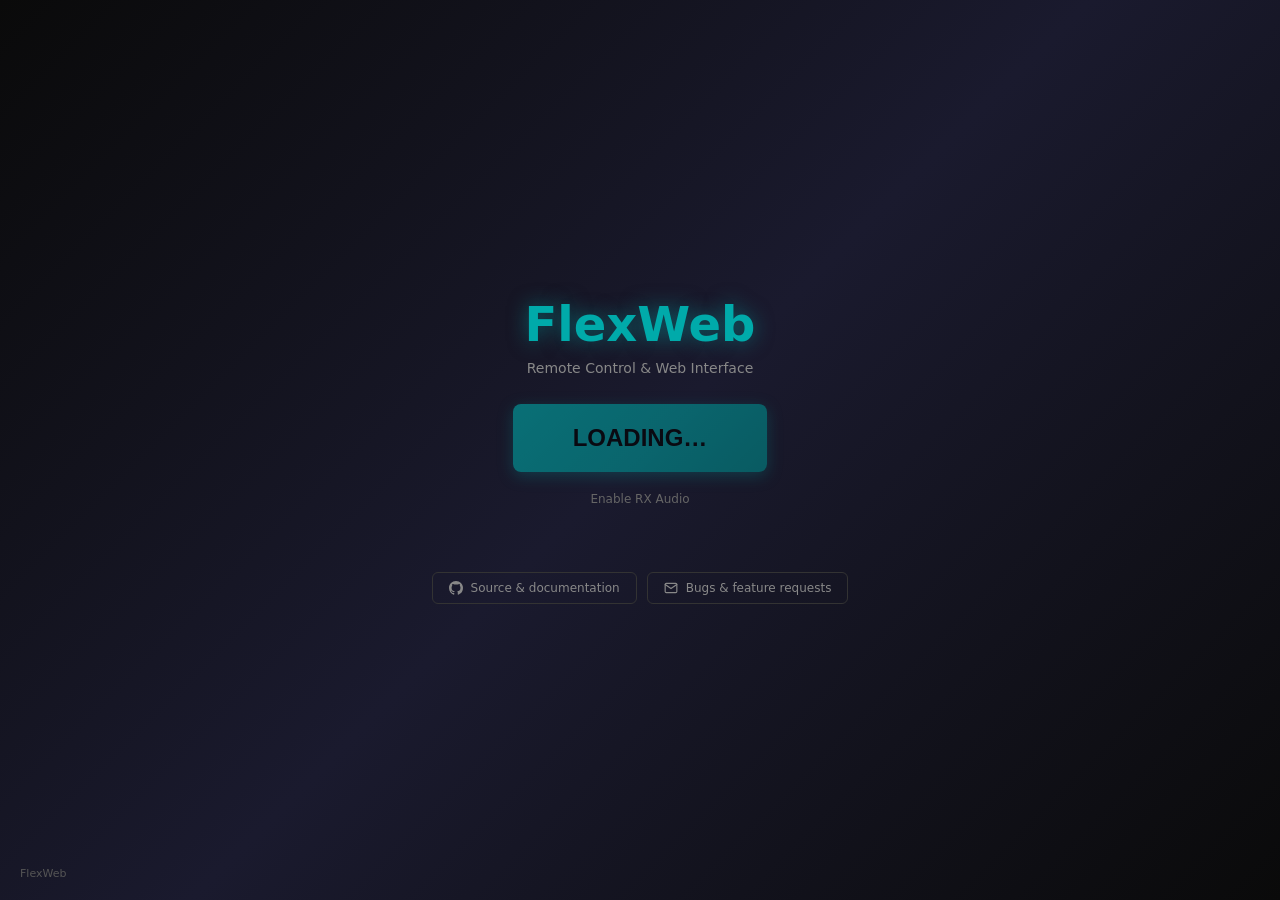
==== commit 55f16241: "Punch list 94: "Connecting to <radio>" instead of "powered off" On demand the page itself opens the " ====
--- a/resources/web/index.html
+++ b/resources/web/index.html
@@ -3,7 +3,7 @@
 <head>
 <meta charset="UTF-8">
 <meta name="viewport" content="width=device-width, initial-scale=1.0, user-scalable=no, viewport-fit=cover">
-<title>wfweb</title>
+<title>FlexWeb</title>
 <!-- Shared design tokens + component kit (.wf-*). Source of truth lives at
      resources/web-shared/theme.css; loaded before the inline styles so its
      CSS custom properties are available everywhere. -->
@@ -113,7 +113,90 @@
     white-space: nowrap; max-width: 160px;
     overflow: hidden; text-overflow: ellipsis;
 }
+/* Punch list 73: with several radios the name is the RADIO menu's key. */
+#rigTag.radio-pick { cursor: pointer; text-decoration: underline dotted; }
+/* Punch list 73: the radio choice on the start and power-off screens, so a
+   radio that does not connect is never a dead end. */
+.radio-choices { display: none; margin-top: 22px; gap: 8px; justify-content: center; align-items: center; flex-wrap: wrap; font: 12px system-ui, sans-serif; color: #888; }
+.radio-choices.many { display: flex; }
+.radio-choices button { padding: 7px 14px; font-size: 13px; color: #ccc; background: transparent; border: 1px solid #444; border-radius: 6px; cursor: pointer; }
+.radio-choices button.cur { color: #0cf; border-color: #0aa; cursor: default; }
+.radio-choices button.amp-choice, #discScreen .radio-choices button.amp-choice { margin-left: 14px; color: #f5c46b; border-color: #8a6a2a; }
 #rigTag:empty { display: none; }
+/* Server CPU (punch list 17): the whole machine's load, amber above 70 %,
+   red above 90 %; tap for FlexWeb's own share, cores and memory. */
+/* Guest view-only: radio controls greyed (the server refuses them anyway);
+   this browser's own volume / mute stay live. */
+body.guest-view:not(.guest-tune) input[type=range]:not(.rx-vol-slider) { opacity: 0.4; pointer-events: none; }
+body.guest-view:not(.guest-tune) .gain-row:not(.rx-vol-row) .gain-bar-fill { opacity: 0.4; }
+#userBtn.guest::after { content: ' \00b7  VIEW ONLY'; color: #e0a020; }
+#discBtn.confirm { color: #f0a020; border-color: #f0a020; max-width: none; }
+/* DISCONNECT (punch list 30): the screen shown after this browser left */
+#discScreen { position: fixed; inset: 0; z-index: 10001; /* over #powerOffOverlay (10000), which the released radio brings up */ display: flex; flex-direction: column;
+    align-items: center; justify-content: center; gap: 14px; padding: 24px; text-align: center;
+    background: linear-gradient(135deg, #0a0a0a 0%, #1a1a2e 50%, #0a0a0a 100%);
+    color: #8aa; font: 14px system-ui, -apple-system, 'Segoe UI', Helvetica, Arial, sans-serif; }
+#discScreen b { font-size: 22px; color: #0aa; }
+#discScreen button { padding: 14px 44px; font-size: 18px; font-weight: bold; color: #000; border: none;
+    border-radius: 8px; cursor: pointer; background: linear-gradient(135deg, #0aa 0%, #088 100%); }
+/* Punch list 85: the RADIO choices on it look as on the splash */
+#discScreen .radio-choices button { padding: 7px 14px; font-size: 13px; font-weight: normal; color: #ccc;
+    background: transparent; border: 1px solid #444; border-radius: 6px; }
+#discScreen .radio-choices button.cur { color: #0cf; border-color: #0aa; cursor: pointer; }
+#guestNotice {
+    position: fixed; left: 50%; top: 52px; transform: translateX(-50%); z-index: 500;
+    padding: 7px 14px; border-radius: 5px; background: #2b2110; color: #ffd27a;
+    border: 1px solid #8a6a20; font: bold 13px var(--font-ui, system-ui, sans-serif);
+    opacity: 0; pointer-events: none; transition: opacity 0.2s;
+}
+#guestNotice.show { opacity: 1; }
+#cpuChip {
+    font-family: var(--font-mono); font-size: 11px; font-weight: bold;
+    padding: 1px 6px; border-radius: 3px; white-space: nowrap; cursor: pointer;
+    color: var(--text-faint, #8aa); border: 1px solid var(--border-col, #234);
+}
+body.ae-phone #cpuChip .cpu-lbl { display: none; }
+#cpuChip.warn { color: #1a1200; background: #e0a020; border-color: #e0a020; }
+#cpuChip.hot { color: #fff; background: #c62828; border-color: #e53935; }
+#peopleChip {
+    display: inline-flex; align-items: center; gap: 3px; cursor: pointer;
+    font-family: var(--font-mono); font-size: 11px; font-weight: bold;
+    padding: 1px 6px; border-radius: 3px; white-space: nowrap;
+    color: var(--text-faint, #8aa); border: 1px solid var(--border-col, #234);
+}
+#peopleChip[hidden] { display: none; }
+#peopleChip svg { width: 13px; height: 11px; fill: currentColor; }
+#peopleChip .req-badge { margin-left: 3px; padding: 0 4px; border-radius: 7px; background: #e0a020; color: #1a1200; }
+#peoplePop .req-link { color: #e0a020; text-decoration: underline; cursor: pointer; }
+/* FUNC > USERS (punch list 41) */
+#usersOverlay { position: fixed; inset: 0; z-index: 9000; background: rgba(0,0,0,.6); display: none;
+    align-items: flex-start; justify-content: center; overflow: auto; padding: 24px 12px; box-sizing: border-box; }
+#usersOverlay.visible { display: flex; }
+#usersBox { width: min(640px, 100%); background: #121a26; border: 1px solid #2a3a4d; border-radius: 6px;
+    padding: 14px 16px; color: #c8d8e8; font-size: 14px; }
+#usersBox h3 { margin: 14px 0 6px; font-size: 13px; letter-spacing: .05em; color: #8ea8c0; }
+#usersBox h3:first-of-type { margin-top: 0; }
+#usersBox .u-head { display: flex; justify-content: space-between; align-items: center; margin-bottom: 6px; }
+#usersBox .u-head b { font-size: 16px; color: #e6f0fa; }
+#usersBox .u-row { border-top: 1px solid #22303f; padding: 8px 0; display: flex; flex-wrap: wrap; gap: 6px 10px; align-items: center; }
+#usersBox .u-main { flex: 1 1 260px; min-width: 0; }
+#usersBox .u-sub { color: #8ea8c0; font-size: 12px; overflow-wrap: anywhere; }
+#usersBox .u-hf { color: #7fd38a; } #usersBox .u-nohf { color: #e0a020; }
+#usersBox button, #usersBox select { background: #1d2b3a; color: #c8d8e8; border: 1px solid #304050; border-radius: 4px;
+    padding: 5px 9px; font-size: 13px; cursor: pointer; }
+#usersBox button.ok { background: #0f4a5a; border-color: #00b4d8; }
+#usersBox button.bad { border-color: #8a3a3a; color: #ffb4b4; }
+#usersBox .u-err { color: #ffb4b4; margin: 6px 0; }
+#usersBox .u-empty { color: #8ea8c0; padding: 6px 0; }
+#peoplePop b.tx { color: #ff6b6b; }
+#peoplePop b.talk { color: #ffd27a; }
+#peoplePop, #cpuPop {
+    position: fixed; z-index: 400; min-width: 210px; padding: 8px 10px;
+    background: #0f1822; color: #c9d6e2; border: 1px solid #2a3c4e; border-radius: 6px;
+    font: 12px var(--font-mono, monospace); line-height: 1.6; box-shadow: 0 4px 16px rgba(0,0,0,0.5);
+}
+#cpuPop.hidden, #peoplePop.hidden { display: none; }
+#cpuPop b, #peoplePop b { color: #e6f3ff; font-weight: bold; }
 .qso-log-btn {
     padding: 2px 8px;
     background: #00161a;
@@ -158,6 +241,12 @@
     overflow: hidden;
     text-overflow: ellipsis;
 }
+#talkLabel {
+    padding: 1px 6px; border-radius: 3px; font-size: 11px; font-weight: bold;
+    background: #1d4f7a; color: #fff; white-space: nowrap; cursor: pointer;
+    max-width: 30vw; overflow: hidden; text-overflow: ellipsis;
+}
+#talkLabel.mine { background: #2e7d32; }
 #txByLabel.flash { animation: txByFlash 0.4s ease-in-out 3; }
 @keyframes txByFlash { 50% { background: #c33; color: #fff; } }
 body.tx-other .ptt-btn { opacity: 0.45; }
@@ -421,6 +510,15 @@
     background: var(--bg);
     z-index: 300; /* overlays must paint above cw-bar/digi-bar (z-index 200) */
 }
+#noScopeNote {
+    position: absolute; left: 50%; top: 40%; transform: translate(-50%, -50%); z-index: 5;
+    padding: 10px 16px; border-radius: 6px; text-align: center; pointer-events: none;
+    background: rgba(15, 24, 34, 0.85); border: 1px solid var(--border-col, #234);
+    color: var(--text-dim, #8aa); font: 600 13px var(--font-ui, system-ui, sans-serif); letter-spacing: 0.4px;
+}
+#noScopeNote small { display: block; margin-top: 4px; font-weight: 400; font-size: 11px; opacity: 0.8; }
+#noScopeNote[hidden] { display: none; }
+body.no-scope #aeZoom, body.no-scope #spanEdgeLeft, body.no-scope #spanEdgeRight { display: none !important; }
 #spectrumCanvas, #waterfallCanvas {
     display: block; width: 100%;
     position: absolute; left: 0;
@@ -436,6 +534,19 @@
     background: var(--bg);
     image-rendering: pixelated;
 }
+/* Spectrum / waterfall divider (punch list 31), placed by resizeCanvases */
+#specDivider {
+    position: absolute; left: 0; right: 0; top: 35%; height: 8px;
+    transform: translateY(-50%); z-index: 4; cursor: row-resize; touch-action: none;
+}
+#specDivider::after {
+    content: ''; position: absolute; left: 50%; top: 50%; width: 36px; height: 3px;
+    transform: translate(-50%, -50%); border-radius: 2px;
+    background: rgba(160, 200, 220, 0.35);
+}
+#specDivider:hover::after, #specDivider.dragging::after { background: rgba(0, 204, 204, 0.9); width: 60px; }
+#specDivider:hover, #specDivider.dragging { background: rgba(0, 170, 170, 0.12); }
+body.digi-open #specDivider, body.js8-open #specDivider, body.no-scope #specDivider { display: none; }
 /* Span labels at edges of spectrum */
 #spanEdgeLeft, #spanEdgeRight {
     position: absolute; top: 35%;
@@ -621,13 +732,13 @@
 
 /* AMP / EQ / PROC overlays: a 5-column tile grid like AUDIO, then their
    own rows under it. */
-#ampOverlay.visible, #eqOverlay.visible, #procOverlay.visible, #flexAntOverlay.visible {
+#ampOverlay.visible, #eqOverlay.visible, #procOverlay.visible, #rxDspOverlay.visible, #nnrOverlay.visible, #flexAntOverlay.visible {
     flex-direction: column;
     padding: 4px 12px;
     justify-content: center;
     overflow-y: auto;
 }
-#ampOverlay .overlay-grid, #eqOverlay .overlay-grid, #procOverlay .overlay-grid, #flexAntOverlay .overlay-grid {
+#ampOverlay .overlay-grid, #eqOverlay .overlay-grid, #procOverlay .overlay-grid, #rxDspOverlay .overlay-grid, #nnrOverlay .overlay-grid, #flexAntOverlay .overlay-grid {
     display: grid;
     grid-template-columns: repeat(5, 1fr);
     gap: 5px; padding: 4px 0;
@@ -1629,12 +1740,65 @@
     box-shadow: 0 0 5px #fc0;
 }
 .gain-row.tx .gain-val { color: #fb0; }
+/* RF2K-S tuner indicator (applet header chip + amp panel tile) */
+.ae-amp-head { display: inline-flex; align-items: center; gap: 8px; }
+.ae-tuner-chip { padding: 1px 6px; border-radius: 3px; font: 700 10px var(--font-ui, sans-serif); letter-spacing: 0.6px;
+    background: rgba(255,255,255,0.08); color: var(--text-dim, #889); }
+.ae-tuner-chip.on { background: #1f7a3a; color: #e8fff0; }
+.ae-tuner-chip.off { background: #8c1f1f; color: #ffe8e8; }
+.ae-tuner-chip.tuning { background: #a86f00; color: #fff6e0; }
+/* Punch list 61: the amp has stopped answering - amber, counting; its last
+   readings stay on screen greyed, never zeroed. */
+.ae-tuner-chip.stale { background: #a86f00; color: #fff6e0; }
+#ampIndicator.stale { color: #ffb84d; }
+#ampOverlay .amp-head .amp-stale { color: #ffb84d; }
+body.amp-noanswer .ae-amp, body.amp-noanswer #ampBody .amp-bar,
+body.amp-noanswer #ampBody .amp-tile { opacity: 0.45; filter: grayscale(1); }
+.amp-tuner-ind { cursor: default; }
+.amp-tuner-ind.on { background: #1f7a3a !important; border-color: #2ecc55 !important; color: #fff !important; }
+.amp-tuner-ind.off { background: #6e1a1a !important; border-color: #e53935 !important; color: #fff !important; }
+.amp-tuner-ind.tuning { background: #8a5c00 !important; border-color: #f5b400 !important; }
+.amp-op-ind.on { background: #1f7a3a !important; border-color: #2ecc55 !important; color: #fff !important; }
+.amp-op-ind.off { background: #6e1a1a !important; border-color: #e53935 !important; color: #fff !important; }
+.amp-op-ind.tuning { background: #8a5c00 !important; border-color: #f5b400 !important; color: #fff !important; }
+/* NEURAL NR panel */
+.nnr-adv-title { margin: 10px 0 4px; font-size: 11px; letter-spacing: 1px; color: var(--text-dim, #889); }
+.nnr-status { display: flex; align-items: center; gap: 10px; margin-top: 10px; padding: 8px 10px; border-radius: 4px;
+    background: rgba(255,255,255,0.04); border: 1px solid rgba(255,255,255,0.08); }
+.nnr-status b { color: var(--text, #ddd); }
+.nnr-k { font-size: 11px; letter-spacing: 1px; color: var(--text-dim, #889); }
+.nnr-dot { width: 10px; height: 10px; border-radius: 50%; background: #555; flex: 0 0 auto; }
+.nnr-dot.on { background: #2ecc55; }
+.nnr-dot.wait { background: #f5b400; }
+#nnrGainCanvas { flex: 1 1 120px; min-width: 80px; height: 28px; background: #05070c; border-radius: 3px; }
+.ae-key.ae-dim { opacity: 0.6; }
+/* RECEIVE DSP: one tracking notch per row */
+.tnf-row { display: flex; align-items: center; gap: 6px; margin: 4px 8px; flex-wrap: wrap; }
+.tnf-row .tnf-freq { flex: 1 1 auto; font-family: var(--font-mono, monospace); color: var(--text, #ddd); }
+.tnf-row .dup-btn { padding: 6px 10px; background: var(--ae-panel, #1b2330); color: var(--text, #ddd);
+    border: 1px solid var(--ae-line, #33404f); border-radius: 3px; font: inherit; font-size: 12px; cursor: pointer; }
+.tnf-row .dup-btn.active { background: var(--accent, #0a7bd6); color: #fff; }
+/* Mic VU (under MIC): -60..0 dBFS, green / amber above -12 / red above -3 */
+.mic-vu { flex: 1; height: 8px; position: relative; border-radius: 2px; overflow: hidden;
+    background: #161616; box-shadow: inset 0 0 0 1px rgba(255,255,255,0.06); }
+.mic-vu::after { content: ''; position: absolute; inset: 0; pointer-events: none;
+    background: linear-gradient(90deg, transparent calc(80% - 1px), rgba(255,255,255,0.35) calc(80% - 1px), rgba(255,255,255,0.35) 80%, transparent 80%,
+                                       transparent calc(95% - 1px), rgba(255,255,255,0.35) calc(95% - 1px), rgba(255,255,255,0.35) 95%, transparent 95%); }
+.mic-vu-fill { position: absolute; left: 0; top: 0; bottom: 0; width: 0;
+    background: linear-gradient(90deg, #1b8a3a 0%, #2ecc55 78%, #f5b400 82%, #f5b400 93%, #e53935 96%);
+    background-size: var(--vu-w, 100%) 100%; }
+.mic-vu-peak { position: absolute; top: 0; bottom: 0; width: 2px; left: 0; background: #fff; opacity: 0; }
+.mic-vu-row .gain-val { font-size: 11px; }
 .gain-val {
     font-family: 'Courier New', monospace;
     font-size: 12px; width: 40px;
     text-align: right; color: #0cc;
     flex-shrink: 0;
 }
+.rx-mute-btn { flex-shrink: 0; height: 18px; padding: 0 6px; border-radius: 3px; cursor: pointer;
+    font: 700 10px var(--font-ui, sans-serif); letter-spacing: 0.6px;
+    background: rgba(255,255,255,0.06); color: var(--ae-text-dim, #889); border: 1px solid rgba(255,255,255,0.12); }
+.rx-mute-btn.on { background: #8c1f1f; color: #ffe8e8; border-color: #e53935; }
 .gain-back-row {
     display: flex;
     justify-content: flex-end;
@@ -1683,6 +1847,12 @@
 }
 #toneOverlay .tone-grid { display: flex; flex-wrap: wrap; gap: 6px; margin: 0 8px; }
 #toneOverlay .tone-grid .dup-btn { flex: 0 0 auto; padding: 7px 12px; }
+#toneCtlOverlay .tc-row { display: flex; align-items: center; gap: 8px; margin: 8px 0; }
+#toneCtlOverlay .tc-label { width: 70px; color: #aaa; font-size: 13px; }
+#toneCtlOverlay .tc-val { width: 44px; text-align: center; font: 600 16px monospace; color: #fff; }
+#toneCtlOverlay .tc-sec { margin: 12px 0 4px; color: #5af; font-size: 12px; letter-spacing: 1px; }
+#toneCtlOverlay .dup-btn { padding: 7px 14px; background: #1b2330; color: #ddd; border: 1px solid #345; border-radius: 4px; cursor: pointer; }
+#toneCtlOverlay .dup-btn.active { background: #024a80; border-color: #5af; color: #fff; }
 #dupCustomInput {
     width: 72px; background: #001020; border: 1px solid #048; color: #8cf;
     padding: 4px 6px; font-family: 'Courier New', monospace;
@@ -1986,6 +2156,16 @@
     padding: 0 4px;
 }
 
+/* FreeDV status line (punch list 37): below the -/+ zoom keys and the VFO
+   flag, which share the scope's top edge, on a solid tile; wraps on a
+   narrow scope instead of running under them. */
+#freedvIndicator {
+    top: 44px !important; right: 8px !important; left: auto !important;
+    max-width: calc(100% - 16px); flex-wrap: wrap; white-space: normal !important;
+    background: rgba(5, 10, 16, 0.88) !important; border: 1px solid rgba(80, 110, 130, 0.45);
+    z-index: 60 !important;
+}
+#freedvIndicator > span { white-space: nowrap; }
 /* ============ SPECTRUM WARNINGS ============ */
 .spectrum-warning {
     position: absolute;
@@ -2044,6 +2224,12 @@
     top: 144px;  /* clears the 14px-tall RFG readout above (118 + 26) */
     font-size: 14px;
 }
+/* Speech compressor on (punch list 77): a rig-state readout, grey like P.AMP. */
+#compIndicator {
+    top: 170px;  /* under the VOL readout (144 + 26) */
+    font-size: 14px;
+    color: #888;
+}
 
 /* RF-KIT amplifier: a readout in the scope's top-right corner (left of it is
    the rig-state stack), opening the AMP panel. Green while in OPERATE. */
@@ -2065,6 +2251,42 @@
 #ampOverlay .amp-fill { position: absolute; left: 0; top: 0; bottom: 0; background: #2f7fd0; transition: width 0.2s; }
 #ampOverlay .amp-fill.warn { background: #e09020; }
 #ampOverlay .amp-fill.bad { background: #e03030; }
+.amp-error-banner { margin: 6px 12px 0; padding: 5px 8px; border-radius: 4px; background: #6e1a1a;
+    border: 1px solid #e53935; color: #ffe8e8; font: 700 11px var(--font-ui, sans-serif); letter-spacing: 0.4px; }
+#ampOverlay .amp-error-banner { margin: 6px auto; max-width: 720px; box-sizing: border-box; }
+.amp-lock-note { color: var(--ae-text-dim, #889); font-size: 11px; line-height: 15px; height: 15px;
+    white-space: nowrap; overflow: hidden; text-overflow: ellipsis; }
+#ampOverlay .amp-lock-note { margin: 4px auto 6px; max-width: 720px; }
+.ae-amp-ctl { display: flex; align-items: center; gap: 8px; padding: 6px 12px 0; flex-wrap: wrap; }
+.amp-ctl-rows { padding: 6px 12px 0; display: flex; flex-direction: column; gap: 5px; }
+#ampOverlay .amp-ctl-rows { max-width: 720px; margin: 10px auto; padding: 0; }
+.amp-ctl-row { display: flex; gap: 5px; align-items: center; }
+.amp-ctl-row > .amp-ctl { flex: 1 1 0; min-width: 0; }
+.amp-ctl-lbl { color: var(--ae-text-dim, #889); font-size: 11px; letter-spacing: 0.6px; width: 30px; flex: none; }
+.amp-ctl { padding: 5px 4px; border-radius: 4px; cursor: pointer; font: 700 11px var(--font-ui, sans-serif);
+    letter-spacing: 0.6px; background: #16222e; color: #c9d6e2; border: 1px solid #2e4a62; white-space: nowrap;
+    overflow: hidden; text-overflow: ellipsis; }
+#ampOverlay .amp-ctl { padding: 10px 6px; font-size: 13px; }
+.amp-ctl:disabled { cursor: default; }
+.amp-ctl.op-on { background: #1f7a3a; border-color: #2ecc55; color: #fff; }
+.amp-ctl.op-standby { background: #8a5c00; border-color: #f5b400; color: #fff; }
+.amp-ctl.amp-tune-btn { background: #101820; color: #5c7086; border-color: #22303e; }
+.amp-ctl.amp-tune-btn.ready { background: #0d4f8a; border-color: #3aa0ff; color: #fff; }
+.amp-ctl.amp-tune-btn.drive-ok { box-shadow: 0 0 0 2px #3aa0ff; }
+.amp-ctl.amp-tune-btn.tuning { background: #8a5c00; border-color: #f5b400; color: #fff; animation: aeTunerBlink 0.8s ease-in-out infinite; }
+.amp-ctl.reset-clear { background: #143d22; border-color: #2a7a45; color: #9fe3b4; }
+.amp-ctl.reset-fault { background: #8c1f1f; border-color: #e53935; color: #fff; }
+.amp-ctl.amp-ant.ant-active { background: #0e5c8a; border-color: #3aa0ff; color: #fff; }
+.amp-ctl.amp-ant:disabled:not(.ant-active) { opacity: 0.55; }
+.ae-amp-name { overflow: hidden; text-overflow: ellipsis; white-space: nowrap; min-width: 0; flex: 1 1 auto; margin-right: 8px; }
+.ae-amp-head { flex: none; }
+.ae-meter-fill.warn { background: #e09020 !important; }
+/* RF2K-S peak hold tick (punch list 32) */
+.ae-meter-track, #ampOverlay .amp-track { position: relative; }
+.amp-peak { position: absolute; top: 0; bottom: 0; width: 2px; margin-left: -1px; display: none;
+    background: #f4f8ff; box-shadow: 0 0 3px rgba(255, 255, 255, 0.7); pointer-events: none; }
+.amp-pk { font-weight: 400; opacity: 0.75; font-size: 0.85em; white-space: nowrap; }
+.ae-meter-fill.bad { background: #e03030 !important; }
 #ampOverlay .amp-val { text-align: right; color: #ddd; font-variant-numeric: tabular-nums; }
 #ampOverlay .amp-tiles { display: grid; grid-template-columns: repeat(auto-fill, minmax(110px, 1fr));
     gap: 6px; width: 100%; max-width: 720px; margin: 10px auto; }
@@ -2220,6 +2442,7 @@
        tighter gap + padding keep the whole bar inside the viewport. */
     #topBar { gap: 4px; }
     #rigTag { display: none; }   /* no room at 360px; the tab title still carries it */
+    #cpuChip, #peopleChip { padding: 1px 3px; }
     #modeBtn { padding: 3px 5px; font-size: 11px; letter-spacing: 0; white-space: nowrap; }
     /* QSO log: the 10-column grid is ~500px wide. On a phone drop Band
        and both RST columns (band is implied by freq) and let Call flex. */
@@ -2232,50 +2455,151 @@
        GAIN readouts) that stacks down the left edge of the scope area. */
     #freedvIndicator { flex-wrap: wrap; justify-content: flex-end; row-gap: 2px; max-width: calc(100% - 150px); }
 }
+/* MEMORIES applet and MEM overlay: the radio's memory list. Here, not in
+   aether.css, so the list keeps its look with FUNC > LOOK: CLASSIC. */
+.ae-mem-head { cursor: pointer; user-select: none; }
+.ae-mem-head:focus-visible { outline: 2px solid var(--ae-accent, #00b4d8); outline-offset: -2px; }
+.ae-mem-body { padding: 8px 12px 0; }
+#flexMemOvBody { max-height: 70vh; overflow-y: auto; padding: 0 8px; box-sizing: border-box; }
+.ae-mem-bar { display: flex; gap: 6px; margin-bottom: 6px; }
+.ae-mem-search {
+    flex: 1; min-width: 0; padding: 6px 8px; border-radius: 3px; border: 1px solid var(--ae-line, #2a3a4d);
+    background: #0b0b14; color: var(--ae-text, #c8d8e8); font: 12px var(--font-ui, system-ui, sans-serif);
+}
+.ae-mem-search:focus { outline: 2px solid var(--ae-accent, #00b4d8); outline-offset: 0; }
+.ae-mem-add {
+    width: 32px; border-radius: 3px; border: 1px solid var(--ae-line, #2a3a4d); background: var(--ae-panel-hi, #304050);
+    color: var(--ae-text-hi, #e6f0fa); font: 600 16px var(--font-ui, system-ui, sans-serif); cursor: pointer;
+}
+.ae-mem-add:hover { background: var(--ae-accent-lo, #0070c0); }
+.ae-mem-list { display: flex; flex-direction: column; gap: 2px; max-height: 320px; overflow-y: auto; }
+#flexMemOvBody .ae-mem-list { max-height: none; }
+.ae-mem-group { margin: 6px 0 2px; font: 600 10px var(--font-ui, system-ui, sans-serif); letter-spacing: 1px; color: var(--ae-text-dim, #8ea8c0); text-transform: uppercase; }
+.ae-mem-row {
+    display: grid; grid-template-columns: minmax(0, 1fr) auto 44px; gap: 8px; align-items: center;
+    padding: 6px 8px; min-height: 30px; border: 1px solid transparent; border-radius: 3px;
+    background: #121a26; color: var(--ae-text, #c8d8e8); text-align: left; cursor: pointer; font: 12px var(--font-ui, system-ui, sans-serif);
+}
+.ae-mem-row:hover { border-color: var(--ae-line, #2a3a4d); background: var(--ae-panel-hi, #304050); }
+.ae-mem-row:focus-visible { outline: 2px solid var(--ae-accent, #00b4d8); outline-offset: -2px; }
+.ae-mem-row.active { border-color: var(--ae-accent, #00b4d8); }
+.ae-mem-name { overflow: hidden; text-overflow: ellipsis; white-space: nowrap; }
+.ae-mem-freq { font-family: var(--font-mono, monospace); color: var(--ae-text-hi, #e6f0fa); }
+.ae-mem-mode { color: var(--ae-text-dim, #8ea8c0); text-align: right; }
+.ae-mem-actions { display: flex; gap: 4px; padding: 2px 0 6px; }
+.ae-mem-actions button {
+    flex: 1; padding: 5px 0; border-radius: 3px; border: 1px solid var(--ae-line, #2a3a4d);
+    background: var(--ae-panel-hi, #304050); color: var(--ae-text, #c8d8e8); font: 11px var(--font-ui, system-ui, sans-serif); cursor: pointer;
+}
+.ae-mem-actions button.danger { background: #4a1010; border-color: #c33; color: #ffd0d0; }
+.ae-mem-empty { padding: 8px 2px; color: var(--ae-text-dim, #8ea8c0); font: 12px var(--font-ui, system-ui, sans-serif); }
+
+/* FT8 bar: clock / RX / TX timing line (tap: automatic correction on/off). */
+.digi-timing { background: none; border: 1px solid transparent; border-radius: 3px; padding: 1px 6px;
+    color: var(--ae-text-dim, #8ea8c0); font: 10px var(--font-mono, monospace); cursor: pointer; white-space: nowrap; }
+.digi-timing:hover { border-color: var(--ae-line, #2a3a4d); }
+.digi-timing.warn { color: #ffb84d; }
 </style>
 <!-- JS8 messenger panel styles — shared with the standalone build via
      resources/web-shared/js8-panel.css. -->
 <link rel="stylesheet" href="js8-panel.css">
+<link rel="stylesheet" href="sstv-panel.css">
+<!-- AetherSDR-style skin: restyles only, loaded last so it wins. -->
+<link rel="stylesheet" href="aether.css" id="aetherCss">
+<style>
+/* Punch list 64: the AetherSDR side column, slice pills, zoom and PANELS keys
+   are shown only by aether.css's layouts; CLASSIC disables that stylesheet,
+   so they are hidden here or they spill under the bottom bar unstyled. */
+#slicePills, #applets, #aeZoom, #aeDrawerBtn { display: none; }
+</style>
+<script>
+// Punch list 76: page settings per radio and per user, kept on the server.
+// The page goes on reading and writing localStorage as before; writes to the
+// keys below are also sent to the server (debounced), and the server's
+// values for this user + radio come back in rigInfo (applyPagePrefs). Keys
+// not listed stay in this browser only (audio buffer, devices, volume,
+// measured delays, logs).
+var PAGE_PREF_SCOPE = {
+    // per radio
+    wfSpeed: 'radio', wfPalette: 'radio', wfSpectFill: 'radio', wfScopeRef: 'radio', wfScopeMode: 'radio',
+    wfScopeSync: 'radio', wfSpecSplit: 'radio', wfTracking: 'radio', wfHistory: 'radio', wfMeterStyle: 'radio',
+    wfTuneStep: 'radio', wfFineStep: 'radio', wfTxMeter: 'radio', wfAmpMeter: 'radio', wfEqSide: 'radio',
+    bandLastFreq: 'radio',
+    // per user, on every radio
+    wfLook: 'user', wfCwSidetone: 'user', wfPttMode: 'user', wfLiveTune: 'user', wfDrawer: 'user',
+    wfMemOpen: 'user', wfCpuChip: 'user', wfDigiCall1st: 'user', wfTxListen: 'user', wfTxListenDigi: 'user',
+    wfTxListenVol: 'user', wfScopeDrag: 'user'
+};
+var pagePrefsPending = { radio: {}, user: {} }, pagePrefsTimer = null, pagePrefsLive = false;
+(function () {
+    try {
+        var st = window.localStorage, set = st.setItem.bind(st), rem = st.removeItem.bind(st), get = st.getItem.bind(st);
+        window.pagePrefsRaw = { set: set, remove: rem, get: get };
+        function note(k, v) {
+            var sc = PAGE_PREF_SCOPE[k];
+            if (!sc || !pagePrefsLive) return;
+            pagePrefsPending[sc][k] = v;
+            clearTimeout(pagePrefsTimer);
+            pagePrefsTimer = setTimeout(function () { window.pagePrefsFlush && window.pagePrefsFlush(); }, 1000);
+        }
+        st.setItem = function (k, v) { set(k, v); note(k, String(v)); };
+        st.removeItem = function (k) { rem(k); note(k, null); };
+    } catch (e) {}
+})();
+</script>
+<script>
+// FUNC > LOOK: CLASSIC turns the AetherSDR skin and layout off for this
+// browser (set before first paint, so there is no flash of the other look).
+try {
+    if (localStorage.getItem('wfLook') === 'classic')
+        document.getElementById('aetherCss').disabled = true;
+} catch (e) {}
+</script>
 </head>
 <body>
 <!-- Startup Overlay -->
 <div id="startupOverlay" style="position: fixed; top: 0; left: 0; width: 100%; height: 100%; background: linear-gradient(135deg, #0a0a0a 0%, #1a1a2e 50%, #0a0a0a 100%); z-index: 9999; display: flex; flex-direction: column; justify-content: center; align-items: center; font-family: system-ui, -apple-system, 'Segoe UI', Helvetica, Arial, sans-serif; padding: 24px;">
     <div style="text-align: center; max-width: 640px;">
-        <div style="font-size: 48px; font-weight: bold; color: #0aa; margin-bottom: 8px; text-shadow: 0 0 20px rgba(0, 170, 170, 0.5);">wfweb</div>
+        <div style="font-size: 48px; font-weight: bold; color: #0aa; margin-bottom: 8px; text-shadow: 0 0 20px rgba(0, 170, 170, 0.5);">FlexWeb</div>
         <div id="splashTagline" style="font-size: 14px; color: #888; margin-bottom: 28px;">Remote Control &amp; Web Interface</div>
 
-        <button id="startBtn" style="padding: 20px 60px; font-size: 24px; font-weight: bold; color: #000; background: linear-gradient(135deg, #0aa 0%, #088 100%); border: none; border-radius: 8px; cursor: pointer; box-shadow: 0 4px 15px rgba(0, 170, 170, 0.4); transition: all 0.3s ease;" onmouseover="this.style.transform='scale(1.05)'; this.style.boxShadow='0 6px 20px rgba(0, 170, 170, 0.6)';" onmouseout="this.style.transform='scale(1)'; this.style.boxShadow='0 4px 15px rgba(0, 170, 170, 0.4)';">
-            CLICK TO START
+        <!-- Punch list 28: drawn before the page's scripts have loaded (over
+             the WAN that takes seconds). Until the start handler is attached
+             it reads LOADING..., and a click then is remembered (wfStartEarly)
+             and carried out as soon as the handler is ready. -->
+        <button id="startBtn" style="padding: 20px 60px; font-size: 24px; font-weight: bold; color: #000; background: linear-gradient(135deg, #0aa 0%, #088 100%); border: none; border-radius: 8px; cursor: pointer; box-shadow: 0 4px 15px rgba(0, 170, 170, 0.4); transition: all 0.3s ease; opacity: 0.6;" onmouseover="this.style.transform='scale(1.05)'; this.style.boxShadow='0 6px 20px rgba(0, 170, 170, 0.6)';" onmouseout="this.style.transform='scale(1)'; this.style.boxShadow='0 4px 15px rgba(0, 170, 170, 0.4)';" onclick="if (!window.wfStartReady) { window.wfStartEarly = true; this.textContent = 'STARTING\u2026'; }">
+            LOADING&hellip;
         </button>
         <div id="splashHint" style="margin-top: 20px; font-size: 12px; color: #666;">Enable RX Audio</div>
         <div id="splashError"  style="margin-top: 16px; min-height: 18px; font-size: 12px; color: #f88;"></div>
+        <div class="radio-choices"></div>
 
         <div style="display: flex; gap: 10px; flex-wrap: wrap; justify-content: center; margin-top: 32px;">
-            <a href="https://github.com/adecarolis/wfweb" target="_blank" rel="noopener"
+            <a href="https://github.com/ve3nsv/FlexWeb" target="_blank" rel="noopener"
                style="display: inline-flex; align-items: center; gap: 8px; padding: 8px 16px; color: #888; text-decoration: none; font-size: 12px; border: 1px solid #333; border-radius: 6px; transition: color 0.2s ease, border-color 0.2s ease, background 0.2s ease;"
                onmouseover="this.style.color='#0cf'; this.style.borderColor='#0cf'; this.style.background='rgba(0,170,170,0.06)';"
                onmouseout="this.style.color='#888'; this.style.borderColor='#333'; this.style.background='transparent';">
                 <svg width="14" height="14" viewBox="0 0 16 16" fill="currentColor" aria-hidden="true"><path d="M8 0C3.58 0 0 3.58 0 8c0 3.54 2.29 6.53 5.47 7.59.4.07.55-.17.55-.38 0-.19-.01-.82-.01-1.49-2.01.37-2.53-.49-2.69-.94-.09-.23-.48-.94-.82-1.13-.28-.15-.68-.52-.01-.53.63-.01 1.08.58 1.23.82.72 1.21 1.87.87 2.33.66.07-.52.28-.87.51-1.07-1.78-.2-3.64-.89-3.64-3.95 0-.87.31-1.59.82-2.15-.08-.2-.36-1.02.08-2.12 0 0 .67-.21 2.2.82.64-.18 1.32-.27 2-.27.68 0 1.36.09 2 .27 1.53-1.04 2.2-.82 2.2-.82.44 1.1.16 1.92.08 2.12.51.56.82 1.27.82 2.15 0 3.07-1.87 3.75-3.65 3.95.29.25.54.73.54 1.48 0 1.07-.01 1.93-.01 2.2 0 .21.15.46.55.38A8.013 8.013 0 0016 8c0-4.42-3.58-8-8-8z"/></svg>
                 Source &amp; documentation
             </a>
-            <a href="mailto:wfweb@k1fm.us"
+            <a href="https://github.com/ve3nsv/FlexWeb/issues" target="_blank" rel="noopener"
                style="display: inline-flex; align-items: center; gap: 8px; padding: 8px 16px; color: #888; text-decoration: none; font-size: 12px; border: 1px solid #333; border-radius: 6px; transition: color 0.2s ease, border-color 0.2s ease, background 0.2s ease;"
                onmouseover="this.style.color='#0cf'; this.style.borderColor='#0cf'; this.style.background='rgba(0,170,170,0.06)';"
                onmouseout="this.style.color='#888'; this.style.borderColor='#333'; this.style.background='transparent';">
                 <svg width="14" height="14" viewBox="0 0 24 24" fill="none" stroke="currentColor" stroke-width="2" stroke-linecap="round" stroke-linejoin="round" aria-hidden="true"><rect x="2" y="4" width="20" height="16" rx="2"/><path d="M22 6l-10 7L2 6"/></svg>
-                Bugs &amp; feature requests &mdash; wfweb@k1fm.us
+                Bugs &amp; feature requests
             </a>
         </div>
     </div>
     <div style="position: absolute; bottom: 20px; left: 20px; font-size: 11px; color: #555;">
-        <span id="splashVersion">wfweb</span>
+        <span id="splashVersion">FlexWeb</span>
     </div>
 </div>
 <div id="audioErrorBanner"><span id="audioErrorText"></span><button onclick="document.getElementById('audioErrorBanner').style.display='none'">&#x2715;</button></div>
 <div id="powerOffOverlay">
     <div style="text-align: center;">
         <div style="font-size: 56px; color: #555; margin-bottom: 16px; text-shadow: 0 0 30px rgba(85,85,85,0.3);">&#x23FB;</div>
-        <div style="font-size: 36px; font-weight: bold; color: #0aa; margin-bottom: 6px; text-shadow: 0 0 20px rgba(0,170,170,0.4);">wfweb</div>
+        <div style="font-size: 36px; font-weight: bold; color: #0aa; margin-bottom: 6px; text-shadow: 0 0 20px rgba(0,170,170,0.4);">FlexWeb</div>
         <div id="powerOffModel" style="font-size: 14px; color: #888; margin-bottom: 24px;"></div>
         <div id="powerOffMsg" style="font-size: 16px; color: #777; margin-bottom: 28px;">Radio is powered off</div>
         <div id="powerOffBtns" style="display: flex; gap: 12px; justify-content: center; align-items: center; flex-wrap: wrap; min-height: 52px;">
@@ -2283,9 +2607,10 @@
             <button id="lanConnBtn" onclick="toggleLanConnection()" style="display: none;">Disconnect LAN</button>
             <div id="powerOnSpinner" style="display: none;"></div>
         </div>
+        <div class="radio-choices"></div>
     </div>
     <div style="position: absolute; bottom: 20px; left: 20px; font-size: 11px; color: #555;">
-        <span id="powerOffVersion">wfweb</span>
+        <span id="powerOffVersion">FlexWeb</span>
     </div>
 </div>
 <div id="powerConfirm">
@@ -2304,15 +2629,19 @@
         <span id="txIndicator">RX</span>
         <span id="tuneLabel">TUNE</span>
         <span id="txByLabel" hidden role="status"></span>
+        <span id="talkLabel" hidden role="status" onclick="toggleTalk()"></span>
         <button id="modeBtn" onclick="setPanel('mode')">---</button>
         <span id="pbBars"><i></i><i></i></span>
         <span id="filterText" onclick="openFilterModal()">FIL1</span>
         <span id="dspIndicators"></span>
         <span class="flex-space"></span>
+        <span id="peopleChip" hidden role="button" tabindex="0" onclick="togglePeoplePop()" title="Who is connected"></span>
+        <span id="cpuChip" hidden role="button" tabindex="0" onclick="toggleCpuPop()">CPU --</span>
         <span id="rigTag" title="Rig"></span>
         <button id="recBtn" class="rec-btn" title="Record">REC</button>
         <button id="qsoLogBtn" class="qso-log-btn" title="Log QSO">LOG</button>
         <button id="userBtn" class="user-btn" hidden title="Signed in. Tap to sign out" onclick="userBtnClick()"></button>
+        <button id="discBtn" class="user-btn" title="Disconnect this browser (tap twice)" onclick="discBtnClick()">&#x23CF;</button>
         <span id="clock">--:--</span>
         <button id="fullscreenBtn" title="Full Screen" onclick="toggleFullscreen()">&#x26F6;</button>
         <button id="powerBtn" class="on" title="Power" onclick="togglePower()">&#x23FB;</button>
@@ -2332,12 +2661,16 @@
                 <span id="splitFreq" class="hidden"></span>
             </div>
             <div id="freqDisplay" tabindex="0"></div>
+            <!-- AetherSDR layout: mode / filter / antenna of the slice (aeTick) -->
+            <div id="slicePills" aria-label="Slice settings"></div>
         </div>
+        <button type="button" id="aeDrawerBtn" aria-controls="applets" aria-expanded="false"
+                title="Show / hide the panels (RX, TX, EQ, AMP)" onclick="toggleAeDrawer()">&#9776; PANELS</button>
     </div>
 
     <!-- Row 3: Scope info bar -->
     <div id="scopeInfoBar">
-        <span id="spanIndicator" onclick="setPanel('span')"></span>
+        <span id="spanIndicator" onclick="togglePanel('span')"></span>
         <span id="scopeLabel">SPECTRUM SCOPE</span>
         <span id="otherVfoFreq">---.---.---</span>
     </div>
@@ -2346,8 +2679,17 @@
     <div id="scopeArea">
         <canvas id="spectrumCanvas" width="800" height="150"></canvas>
         <canvas id="waterfallCanvas" width="800" height="200"></canvas>
+        <div id="specDivider" role="separator" aria-orientation="horizontal" title="Drag to resize the spectrum and waterfall; double-click for the default"></div>
+        <!-- AetherSDR layout, desktop: span zoom on the panadapter -->
+        <div id="aeZoom">
+            <button type="button" aria-label="Zoom out (wider span)" onclick="aeZoom(1)">&#x2212;</button>
+            <button type="button" aria-label="Zoom in (narrower span)" onclick="aeZoom(-1)">+</button>
+        </div>
         <span id="spanEdgeLeft"></span>
         <span id="spanEdgeRight"></span>
+        <!-- A radio that sends no spectrum (FT-991A, TS-590SG, older Icoms):
+             said plainly instead of an empty scope (setNoScopeNote). -->
+        <div id="noScopeNote" hidden>No scope from this radio<small>It does not send its spectrum over USB or CAT.</small></div>
 
         <!-- Mode overlay -->
         <div id="modeOverlay" class="overlay">
@@ -2402,6 +2744,7 @@
 <div class="overlay-grid" id="wfPaletteGrid"></div></div>
             <div class="scope-row"><span class="scope-row-label">Spectrum</span>
                 <div class="overlay-grid">
+                    <button class="ov-btn" id="spectFillCyanBtn" onclick="setSpectFill('cyan')">CYAN</button>
                     <button class="ov-btn" id="spectFillWhiteBtn" onclick="setSpectFill('white')">WHITE</button>
                     <button class="ov-btn" id="spectFillPalBtn" onclick="setSpectFill('palette')">COLOUR</button>
                 </div></div>
@@ -2455,10 +2798,20 @@
             </div>
         </div>
 
+        <!-- Punch list 78: the rig's tone menu (IC-7300 SET > Tone Control /
+             TBW), read when opened. Rows follow the rig file's toneCtls. -->
+        <div id="toneCtlOverlay" class="mem-modal">
+            <div class="mem-modal-title">
+                <span>Tone control <span id="toneCtlTitle"></span></span>
+                <button class="digi-settings-close" style="width:auto;margin:0;padding:2px 12px" onclick="closeToneCtl()">&#x2715; Close</button>
+            </div>
+            <div id="toneCtlBody"></div>
+        </div>
+
         <!-- Memory modal (styled like QSO Log) -->
         <div id="memoryOverlay" class="mem-modal">
             <div class="mem-modal-title">
-                <span>Memories <span id="memLocalBadge" class="wf-badge" style="display:none" title="This radio cannot store memory channels over CI-V, so wfweb keeps them itself. They are not written to the radio.">wfweb</span> <span id="memScanStatus"></span></span>
+                <span>Memories <span id="memLocalBadge" class="wf-badge" style="display:none" title="This radio cannot store memory channels over CI-V, so FlexWeb keeps them itself. They are not written to the radio.">FlexWeb</span> <span id="memScanStatus"></span></span>
                 <span id="memGroupRow" class="mode-digi" style="display:none;flex:0 0 auto;font-weight:normal;">
                     <label for="memGroupSelect" style="color:var(--mode-accent-dim);">Group</label>
                     <select id="memGroupSelect" class="wf-field" onchange="onMemGroupChange()"></select>
@@ -2546,6 +2899,7 @@
                     <div id="digiProgressBar" class="digi-progress-fill"></div>
                 </div>
                 <span id="digiClock" class="digi-period-clock">15</span>
+                <button type="button" id="digiTiming" class="digi-timing" onclick="toggleDigiAutoTiming()">clock ?</button>
                 <span class="digi-mobile-break"></span>
                 <span class="digi-field-label">DX:</span>
                 <input type="text" id="digiDxCall" class="digi-callsign-input wf-field" maxlength="10" placeholder="DX" autocomplete="off">
@@ -2662,6 +3016,11 @@
                 </label>
                 <span id="digiReporterStatus" style="font-size:10px;color:#556;margin-left:8px"></span>
             </div>
+            <div class="digi-settings-field">
+                <span class="digi-field-label">MESSAGE:</span>
+                <input type="text" id="digiReporterMsg" class="wf-field" maxlength="80" style="flex:1;min-width:0"
+                       placeholder="Shown in the Message column on qso.freedv.org" autocomplete="off">
+            </div>
             <div class="digi-settings-field" style="margin-top:6px">
                 <label style="display:flex;align-items:center;gap:6px;color:#8cf;font-size:12px;cursor:pointer">
                     <input type="checkbox" id="digiPskReporterEnable">
@@ -2739,14 +3098,15 @@
             </div>
             <!-- Browser-side playback volume (setRxVolume) — the AF row above is
                  the radio's own speaker, which over USB does not touch the stream. -->
-            <div class="gain-row rx-vol-row" title="wfweb playback volume in this browser. AF is the radio's own speaker.">
+            <div class="gain-row rx-vol-row" title="FlexWeb playback volume in this browser. AF is the radio's own speaker.">
                 <span class="gain-label">VOL</span>
                 <div class="gain-bar-bg"><div class="gain-bar-fill rx-vol-fill" style="width:100%"></div>
                     <input type="range" class="rx-vol-slider" id="rxVolumeSlider" min="0" max="100" value="100"></div>
                 <span class="gain-val rx-vol-val">100%</span>
+                <button type="button" class="rx-mute-btn" title="Mute the receive audio in this browser (decoders and the recorder keep listening)">MUTE</button>
             </div>
             <div class="gain-row">
-                <span class="gain-label">RF</span>
+                <span class="gain-label" id="rfGainLabel">RF</span>
                 <div class="gain-bar-bg"><div class="gain-bar-fill" id="rfGainFill" style="width:50%"></div>
                     <input type="range" id="rfGainSlider" min="0" max="255" value="128"></div>
                 <span class="gain-val" id="rfGainVal">50%</span>
@@ -2764,11 +3124,41 @@
                     <input type="range" id="rfPowerSlider" min="0" max="255" value="128"></div>
                 <span class="gain-val" id="rfPowerVal">50%</span>
             </div>
+            <!-- Speech compressor level (punch list 77), 0-10 as on the radio;
+                 rigs whose caps declare it (not the Flex: its PROC is in FUNC). -->
+            <div class="gain-row tx" id="compLevelRow" style="display:none" title="Speech compressor level, as the radio's COMP 0-10">
+                <span class="gain-label">COMP</span>
+                <div class="gain-bar-bg"><div class="gain-bar-fill" id="compLevelFill" style="width:0%"></div>
+                    <input type="range" id="compLevelSlider" min="0" max="255" value="0"></div>
+                <span class="gain-val" id="compLevelVal">0</span>
+            </div>
+            <!-- TUNE carrier power (Flex tunePower, punch list 1); shown once
+                 the radio has reported it (syncTunePwrRow). -->
+            <div class="gain-row tx" id="tunePwrRow" style="display:none" title="Power of the TUNE carrier, kept in the radio">
+                <span class="gain-label">TUNE</span>
+                <div class="gain-bar-bg"><div class="gain-bar-fill" id="tunePwrFill" style="width:10%"></div>
+                    <input type="range" id="tunePwrSlider" min="0" max="100" value="10"></div>
+                <span class="gain-val" id="tunePwrVal">10%</span>
+            </div>
             <div class="gain-row tx">
-                <span class="gain-label">USB MIC</span>
+                <span class="gain-label" id="micGainLabel">USB MIC</span>
                 <div class="gain-bar-bg"><div class="gain-bar-fill" id="micGainFill" style="width:50%"></div>
                     <input type="range" id="micGainSlider" min="0" max="255" value="128"></div>
                 <span class="gain-val" id="micGainVal">50%</span>
+            </div>
+            <!-- Punch list 80: the browser's own gain on the microphone, applied
+                 before the audio leaves the page (the Flex's MIC row does this
+                 on the server). Not on a Flex. Kept in this browser only. -->
+            <div class="gain-row tx" id="micLocalRow" style="display:none" title="Gain of this browser's microphone before it is sent to the radio (0 dB = unchanged)">
+                <span class="gain-label">PC MIC</span>
+                <div class="gain-bar-bg"><div class="gain-bar-fill" id="micLocalFill" style="width:25%"></div>
+                    <input type="range" id="micLocalSlider" min="-10" max="30" step="1" value="0"></div>
+                <span class="gain-val" id="micLocalVal">0 dB</span>
+            </div>
+            <div class="gain-row tx mic-vu-row" title="Microphone level going to the radio (dBFS), live whenever the mic is on">
+                <span class="gain-label">LVL</span>
+                <div class="mic-vu" id="micVu"><div class="mic-vu-fill" id="micVuFill"></div><div class="mic-vu-peak" id="micVuPeak"></div></div>
+                <span class="gain-val" id="micVuVal">OFF</span>
             </div>
             <div class="gain-row tx">
                 <span class="gain-label">MON</span>
@@ -2824,7 +3214,7 @@
                         <input type="range" id="pbtOuterSlider" min="0" max="255" value="128"></div>
                     <span class="gain-val pbt-val" id="pbtOuterVal" title="Tap to centre" onclick="centerPBT('pbtOuter')">0</span>
                 </div>
-                <div class="filter-seg-row">
+                <div class="filter-seg-row" id="filterShapeRow">
                     <span class="dup-label">SHAPE</span>
                     <button class="dup-btn" id="sharpBtn" onclick="sendFilterShape(0)">SHARP</button>
                     <button class="dup-btn" id="softBtn" onclick="sendFilterShape(1)">SOFT</button>
@@ -2866,12 +3256,32 @@
             <div class="overlay-title">ANTENNAS</div>
             <div id="flexAntBody" style="width:100%"></div>
         </div>
+        <div id="nnrOverlay" class="overlay">
+            <div class="overlay-title">NOISE REDUCTION</div>
+            <div id="nnrBody" style="width:100%"></div>
+        </div>
+        <div id="radioOverlay" class="overlay">
+            <div class="overlay-title">RADIO</div>
+            <div id="radioBody" style="width:100%"></div>
+        </div>
+
+        <div id="rxDspOverlay" class="overlay">
+            <div class="overlay-title">RECEIVE DSP</div>
+            <div id="rxDspBody" style="width:100%"></div>
+        </div>
+
         <div id="procOverlay" class="overlay">
-            <div class="overlay-title">TX PROCESSING</div>
+            <div class="overlay-title">TRANSMIT</div>
             <div id="procBody" style="width:100%"></div>
         </div>
 
         <!-- RF-KIT amplifier (server --rfkit). Filled by renderAmpOverlay(). -->
+        <div id="flexMemOverlay" class="overlay">
+            <div class="overlay-title">MEMORIES</div>
+            <div id="flexMemOvBody" style="width:100%"></div>
+            <button type="button" class="ov-btn back-btn" onclick="setPanel('default')" aria-label="Back">&#x21A9;</button>
+        </div>
+
         <div id="ampOverlay" class="overlay">
             <div class="overlay-title">AMPLIFIER</div>
             <div id="ampBody" style="width:100%"></div>
@@ -2891,11 +3301,12 @@
                 </label>
                 <div class="audio-dev-note" id="audioDevNote"></div>
             </div>
-            <div class="gain-row rx-vol-row" id="audioVolRow" title="wfweb playback volume in this browser. AF is the radio's own speaker.">
+            <div class="gain-row rx-vol-row" id="audioVolRow" title="FlexWeb playback volume in this browser. AF is the radio's own speaker.">
                 <span class="gain-label">VOL</span>
                 <div class="gain-bar-bg"><div class="gain-bar-fill rx-vol-fill" style="width:100%"></div>
                     <input type="range" class="rx-vol-slider" id="audioVolSlider" min="0" max="100" value="100"></div>
                 <span class="gain-val rx-vol-val">100%</span>
+                <button type="button" class="rx-mute-btn" title="Mute the receive audio in this browser (decoders and the recorder keep listening)">MUTE</button>
             </div>
         </div>
 
@@ -2905,13 +3316,31 @@
         <div id="preampAttIndicator" class="spectrum-warning" style="display: none;"></div>
         <div id="dupIndicator" class="spectrum-warning" style="display: none;" onclick="openDupModal()"></div>
         <div id="toneIndicator" class="spectrum-warning" style="display: none;" onclick="openToneModal()"></div>
+        <div id="compIndicator" class="spectrum-warning" style="display: none;" onclick="setPanel('gain')"></div>
         <div id="rfGainIndicator" class="spectrum-warning" style="display: none;" onclick="setPanel('gain')"></div>
         <div id="rxVolIndicator" class="spectrum-warning" style="display: none;" onclick="setPanel('gain')"></div>
-        <div id="ampIndicator" class="spectrum-warning" style="display: none;" onclick="setPanel('amp')" title="RF-KIT amplifier"></div>
+        <div id="ampIndicator" class="spectrum-warning" style="display: none;" onclick="togglePanel('amp')" title="RF-KIT amplifier"></div>
     </div>
 
     <!-- Row 5: Bottom bar -->
     <div id="bottomBar"></div>
+    <!-- AetherSDR layout, desktop only: applet sidebar. The GAIN panel's
+         slider rows move in here (aeLayout) with their ids and handlers. -->
+    <aside id="applets" aria-label="Applets">
+        <section class="ae-applet" id="aeRx">
+            <h2>RX</h2>
+            <div class="ae-rows" id="aeRxRows"></div>
+            <div class="ae-btns" id="aeRxBtns"></div>
+        </section>
+        <section class="ae-applet" id="aeTx">
+            <h2>TX</h2>
+            <div class="ae-rows" id="aeTxRows"></div>
+            <div class="ae-btns" id="aeTxBtns"></div>
+        </section>
+        <section class="ae-applet" id="aeEq" hidden></section>
+        <section class="ae-applet" id="aeAmp" hidden></section>
+        <section class="ae-applet" id="aeMem" hidden aria-label="Radio memories"></section>
+    </aside>
 </div>
 
 <script src="transport/rig-transport.js"></script>
@@ -2920,8 +3349,10 @@
 <script src="reporters.js"></script>
 <script src="wf-canvas.js"></script>
 <script src="needle-meter.js"></script>
+<script>window.wfRecorderCredit = { name: 'FlexWeb', url: 'github.com/ve3nsv/FlexWeb', filePrefix: 'FlexWeb' };</script>
 <script src="recorder.js"></script>
 <script src="rx-jitter.js"></script>
+<script src="sync-estimator.js"></script>
 <script src="cw-keyer.js"></script>
 <script>
 // ============================================================
@@ -2943,7 +3374,7 @@
         el.textContent = label;
         el.title = (rigTagName && rigModelName) ? rigModelName : 'Rig';
     }
-    document.title = label ? label + ' \u2013 wfweb' : 'wfweb';
+    document.title = label ? label + ' \u2013 FlexWeb' : 'FlexWeb';
 }
 // Rigs that only accept the CI-V power-on command on a connector wfweb may not
 // be using (the IC-7600's [REMOTE] jack — its USB dies in standby).  Server
@@ -2996,8 +3427,31 @@
 var vfoAFreq = 0;
 var vfoBFreq = 0;
 var currentMode = '';
+// Tuning step for the wheel, + / - and Up / Down (FUNC > STEP, or the STEP
+// pill by the frequency). Tuning snaps to a multiple of it. Shift / Ctrl +
+// Up / Down jumps ten steps, never less than 10 kHz (#120).
+var TUNE_STEPS = [10, 50, 100, 500, 1000, 5000, 10000];
 var tuneStep = 1000;
-var FAST_TUNE_STEP = 10000;  // Shift/Ctrl + Up/Down (#120)
+try { var _ts = parseInt(localStorage.getItem('wfTuneStep'), 10); if (TUNE_STEPS.indexOf(_ts) >= 0) tuneStep = _ts; } catch (e) {}
+function fastTuneStep() { return Math.max(10000, tuneStep * 10); }
+// Fine step for Left / Right (punch list 24): its own setting, so the
+// arrows give a fine and a coarse step (FUNC > FINE, or the FINE pill).
+var FINE_STEPS = [10, 50, 100, 500];
+var fineStep = 50;
+try { var _fs = parseInt(localStorage.getItem('wfFineStep'), 10); if (FINE_STEPS.indexOf(_fs) >= 0) fineStep = _fs; } catch (e) {}
+function cycleFineStep() {
+    fineStep = FINE_STEPS[(FINE_STEPS.indexOf(fineStep) + 1) % FINE_STEPS.length];
+    try { localStorage.setItem('wfFineStep', String(fineStep)); } catch (e) {}
+    if (typeof aeTick === 'function') { aeLastSig = ''; aeTick(); }
+    if (currentPanel === 'func') renderFuncOverlay();
+}
+function tuneStepLabel(st) { st = st || tuneStep; return st >= 1000 ? (st / 1000) + 'k' : st + ''; }
+function cycleTuneStep() {
+    tuneStep = TUNE_STEPS[(TUNE_STEPS.indexOf(tuneStep) + 1) % TUNE_STEPS.length];
+    try { localStorage.setItem('wfTuneStep', String(tuneStep)); } catch (e) {}
+    if (typeof aeTick === 'function') aeTick();
+    if (currentPanel === 'func') renderFuncOverlay();
+}
 var isTransmitting = false;
 var isSplit = false;
 var rigPoweredOn = true;
@@ -3107,6 +3561,9 @@
 var nrOn = false;
 var anfOn = false;
 var tunerState = 0;
+var hasCompressor = false, hasCompLevel = false;   // punch list 77 (Icom COMP, CI-V 16 44 / 14 0E)
+var compressorOn = false, compLevel = 0;            // compLevel 0-255; the rig shows 0-10
+var toneCtlKeys = [], toneCtl = {};                 // punch list 78: what the rig file offers, last values read
 var hasTuner = false;         // rig declares the ATU command (CI-V 0x1C 0x01)
 var currentPreamp = 0;
 var lastPreampAttSig = '';  // preamp/att steps valid at currentFreq (band-change watch)
@@ -3156,6 +3613,11 @@
 var currentSpanIndex = -1;
 
 var hasSpectrum = false;
+function setNoScopeNote(show) {
+    var n = document.getElementById('noScopeNote');
+    if (n) n.hidden = !show;
+    document.body.classList.toggle('no-scope', !!show);
+}
 var spectAmpMax = 160;
 var spectStartFreq = 0;
 var spectEndFreq = 0;
@@ -3421,6 +3883,8 @@
     if (reconnectTimer) { clearTimeout(reconnectTimer); reconnectTimer = null; }
     send({ cmd: 'getStatus' });
     sendTxListen(true);
+    sendRxCodec(true);
+    timePingBurst();
     // The station callsign is server state: rigInfo brings it and we adopt
     // it (see the rigInfo handler).  Pushing our saved copy here is exactly
     // what let a stale tab overwrite the call for everyone.
@@ -3436,6 +3900,7 @@
     audioAvailable = false;
     txAudioAvailable = false;
     updateWarningVisibility();
+    if (sessionClosed) return;   // DISCONNECT: stay off until RECONNECT
     scheduleReconnect();
     // Web login: a refused or expired session ends here too. The page itself
     // came through the login, so a 401 now means the session is gone.
@@ -3448,6 +3913,9 @@
 
 // Web login: the signed-in user in the top bar; tap twice to sign out.
 var webUser = '';
+var webRole = '';           // admin / operator / listener / guest (punch list 41)
+var accessReqCount = 0;     // pending access requests (admins)
+var webLoginOn = false;      // the server has named users (web login on)
 var userBtnTimer = null;
 function setWebUser(name) {
     webUser = name || '';
@@ -3457,6 +3925,60 @@
     b.textContent = webUser;
     b.classList.remove('confirm');
 }
+// Guest view-only (rigInfo.guest, punch list 2): the server refuses every
+// command that would change the radio ('guestRefused'); the page says so,
+// greys the controls and resyncs whatever it changed locally.
+var guestView = false;
+function setGuestView(on) {
+    guestView = !!on;
+    document.body.classList.toggle('guest-view', guestView);
+    var b = document.getElementById('userBtn');
+    if (b && guestView) { b.title = (webRole === 'listener' ? 'Listener' : 'View only') + '. Tap to sign out'; b.classList.add('guest'); }
+    else if (b) b.classList.remove('guest');
+}
+var guestNoticeTimer = null, guestResyncTimer = null;
+// Listen & tune guests (punch list 40): rigInfo.guestTune / {type:'guestMode'}
+// say whether this guest may tune right now (no signed-in user connected).
+var guestTune = false;
+function setGuestTune(on) {
+    on = !!on && guestView;
+    var was = guestTune;
+    guestTune = on;
+    document.body.classList.toggle('guest-tune', guestTune);
+    var b = document.getElementById('userBtn');
+    if (b && guestView) b.title = (guestTune ? 'Guest: tune and listen, no transmit' : 'View only') + '. Tap to sign out';
+    var who = webRole === 'listener' ? 'listener' : 'guest';
+    if (on && !was) guestNotice('Tuning as ' + who + ' - receive only. The radio is put back when you leave', 5000);
+    else if (!on && was) guestNotice('An operator is on - view only now', 4000);
+}
+function guestNotice(text, ms) {
+    var n = document.getElementById('guestNotice');
+    if (!n) {
+        n = document.createElement('div');
+        n.id = 'guestNotice';
+        n.setAttribute('role', 'status');
+        document.body.appendChild(n);
+    }
+    n.textContent = text || (webRole === 'listener'
+        ? (guestTune ? 'Listener: receive only - the station owner can make you an operator'
+                     : 'Listener: view only while an operator is on')
+        : (guestTune ? 'Guest: receive only - sign in to transmit or change that'
+                     : 'View only - sign in to change or key the radio'));
+    if (text) {
+        n.classList.add('show');
+        clearTimeout(guestNoticeTimer);
+        guestNoticeTimer = setTimeout(function () { n.classList.remove('show'); }, ms || 2200);
+        return;
+    }
+    n.classList.add('show');
+    clearTimeout(guestNoticeTimer);
+    guestNoticeTimer = setTimeout(function () { n.classList.remove('show'); }, 2200);
+    // Whatever the page changed locally (frequency, mode, sliders) comes back
+    // from the server.
+    clearTimeout(guestResyncTimer);
+    guestResyncTimer = setTimeout(function () { send({ cmd: 'getStatus' }); }, 300);
+}
+
 function userBtnClick() {
     var b = document.getElementById('userBtn');
     if (b.classList.contains('confirm')) {
@@ -3467,6 +3989,93 @@
     b.textContent = 'SIGN OUT?';
     clearTimeout(userBtnTimer);
     userBtnTimer = setTimeout(function () { setWebUser(webUser); }, 3000);
+}
+
+// DISCONNECT (punch list 30). Tap twice: this browser unkeys, stops its
+// audio and mic and closes its connection, so it no longer holds the radio
+// for --on-demand. The last browser on the server also releases the radio at
+// once (disconnectLan) instead of after the on-demand wait. Punch list 87:
+// it is released with other browsers on too (not while one transmits).
+// RECONNECT on the screen it leaves comes back.
+var sessionClosed = false, discBtnTimer = null;
+// Other signed-in browsers (guests and listeners never hold the radio).
+// The amp page (punch list 89) does not hold the radio either.
+function discOthers() { return peopleList.filter(function (p) { return !p.you && !p.guest && !p.listener && !p.amp; }).length; }
+// Other signed-in users (not this user's other browsers); none with login off.
+function discOtherUsers() {
+    if (!webUser) return 0;
+    var seen = {};
+    peopleList.forEach(function (p) { if (!p.you && !p.guest && !p.listener && !p.amp && p.name !== webUser) seen[p.name] = 1; });
+    return Object.keys(seen).length;
+}
+function discBtnClick() {
+    var b = document.getElementById('discBtn');
+    if (b.classList.contains('confirm')) { disconnectSession(); return; }
+    var n = discOthers();
+    b.classList.add('confirm');
+    // punch list 87: DISCONNECT releases the radio for this user's other
+    // browsers too, but leaves it to another signed-in user (87b)
+    var u = discOtherUsers();
+    b.textContent = u ? 'LEAVE? ' + u + ' other user' + (u > 1 ? 's' : '') + ' keep' + (u > 1 ? '' : 's') + ' it'
+        : n ? 'RELEASE? ' + n + ' other' + (n > 1 ? 's' : '') + ' on' : 'DISCONNECT?';
+    clearTimeout(discBtnTimer);
+    discBtnTimer = setTimeout(function () { b.classList.remove('confirm'); b.innerHTML = '&#x23CF;'; }, 3000);
+}
+function disconnectSession() {
+    var b = document.getElementById('discBtn');
+    clearTimeout(discBtnTimer);
+    b.classList.remove('confirm'); b.innerHTML = '&#x23CF;';
+    if (pttLatched) { pttLatched = false; clearTimeout(pttLatchTimer); pttLatchTimer = null; }
+    if (pttReleaseTimer) { clearTimeout(pttReleaseTimer); pttReleaseTimer = null; }
+    try { if (typeof haltDigiTx === 'function') haltDigiTx(); } catch (e) {}
+    if (cwKeyer) try { cwKeyer.stop(); } catch (e) {}
+    if (isTransmitting && !txOtherBy && !guestView) send({ cmd: 'setPTT', value: false });
+    if (talkOn && typeof toggleTalk === 'function') try { toggleTalk(); } catch (e) {}
+    if (micEnabled || micStarting) stopMic();
+    if (audioEnabled) stopAudio();
+    sessionClosed = true;
+    if (reconnectTimer) { clearTimeout(reconnectTimer); reconnectTimer = null; }
+    var sc = document.createElement('div');
+    sc.id = 'discScreen';
+    sc.innerHTML = '<b>Disconnected</b><div id="discText">Leaving\u2026</div>' +
+        '<button type="button" id="discReconnect">RECONNECT</button>' +
+        '<div class="radio-choices"></div>';
+    document.body.appendChild(sc);
+    renderRadioChoices();   // punch list 85: another radio straight from here
+    document.getElementById('discReconnect').onclick = reconnectSession;
+    // The server decides whether this was the last browser and releases the
+    // radio (leaveResult); the socket closes once it has answered.
+    var done = false;
+    function finish(res) {
+        if (done) return;
+        done = true;
+        leaveWaiter = null;
+        var t = document.getElementById('discText');
+        if (t) t.textContent = guestView ? 'This browser left.'
+            : !res ? 'This browser left (no answer from the server about the radio).'
+            : res.released ? 'The radio was released.'
+            : res.keyedBy ? 'This browser left; the radio stays: ' + res.keyedBy + ' is transmitting.'
+            : res.otherUsers ? 'This browser left; the radio stays with ' + res.otherUsers + '.'
+            : 'This browser left.';
+        if (wsTransport) wsTransport.close();
+    }
+    if (guestView) { setTimeout(function () { finish(null); }, 300); return; }
+    leaveWaiter = finish;
+    send({ cmd: 'leaveSession' });
+    setTimeout(function () { finish(null); }, 2000);
+}
+var leaveWaiter = null;
+// Punch list 85: a radio picked on the Disconnected screen; sent once the
+// reconnected socket has its rigInfo.
+var radioPickAfterReconnect = -1;
+function reconnectSession() {
+    var sc = document.getElementById('discScreen');
+    if (sc) sc.remove();
+    sessionClosed = false;
+    connect();
+    // this click is the gesture the audio needs; it starts once the server
+    // says audio is available (as CLICK TO START)
+    if (!audioCtx) { audioCtx = createRxAudioCtx(); audioStartPending = true; }
 }
 
 function ensureWsTransport() {
@@ -3486,13 +4095,93 @@
 }
 
 function scheduleReconnect() {
+    if (sessionClosed) return;
     if (!reconnectTimer) {
         reconnectTimer = setTimeout(function () { reconnectTimer = null; connect(); }, 3000);
     }
 }
 
+// What a guest may send: the server's webServer::guestAllowed list.
+var GUEST_CMDS = { enableAudio: 1, setAudioCodec: 1, getStatus: 1, timePing: 1,
+    aprsRequestSnapshot: 1, termList: 1, termHistory: 1, getMemories: 1, setTxListen: 1 };
+// ...and what a tuning guest may also send: webServer::guestTuneAllowed.
+var GUEST_TUNE_CMDS = { setFrequency: 1, setMode: 1, setFilter: 1, setFilterWidth: 1, setFilterShape: 1,
+    setPBTInner: 1, setPBTOuter: 1, setBand: 1, selectVFO: 1, swapVFO: 1, equalizeVFO: 1, setSpan: 1,
+    setScopeEdges: 1, setScopeMode: 1, setScopeRef: 1, setScopeSpeed: 1, setAGC: 1, setAttenuator: 1,
+    setPreamp: 1, setAntenna: 1, setNoiseBlanker: 1, setNoiseReduction: 1, setAutoNotch: 1, setNnr: 1,
+    setRfGain: 1, setSquelch: 1, setAfGain: 1, recallMemory: 1, setFreeDV: 1, setFreeDVMonitor: 1,
+    packetEnable: 1, packetSetMode: 1 };
+var GUEST_TUNE_DSP = { rxAnt: 1, rxEqOn: 1, rxEqBand: 1, rxEqFlat: 1, apf: 1, apfLevel: 1, wnb: 1,
+    wnbLevel: 1, nbLevel: 1, nrLevel: 1, anfLevel: 1, tnfEnabled: 1, panCenter: 1, panBandwidth: 1,
+    panFree: 1, panRfGain: 1, filterLo: 1, filterHi: 1, band: 1, nnr: 1, nnrStrength: 1, nnrModel: 1,
+    nnrAlpha: 1, nnrKnee: 1, nnrTau: 1, nnrMaxGain: 1, nnrAttack: 1, nnrRelease: 1 };
+function guestMaySend(obj) {
+    if (GUEST_CMDS[obj.cmd]) return true;
+    if (!guestTune) return false;
+    if (GUEST_TUNE_CMDS[obj.cmd]) return true;
+    if (obj.cmd === 'flexDsp') return !!GUEST_TUNE_DSP[obj.key];
+    if (obj.cmd === 'flexMemory') return obj.action === 'apply';
+    return false;
+}
+var lastUserGestureMs = 0;
+['pointerdown', 'keydown', 'wheel'].forEach(function (ev) {
+    window.addEventListener(ev, function () { lastUserGestureMs = performance.now(); }, true);
+});
+// a drag that lasts is still the user acting
+window.addEventListener('pointermove', function (e) { if (e.buttons) lastUserGestureMs = performance.now(); }, true);
 function send(obj) {
+    if (guestView && obj && !guestMaySend(obj)) {
+        // Not sent: the server would refuse it. Say so only when the user
+        // did something (not for the page's own background messages).
+        if (performance.now() - lastUserGestureMs < 1500) guestNotice();
+        return;
+    }
+    if (obj && obj.cmd === 'setPTT') {
+        micTxWanted = !!obj.value;
+        if (obj.value) rxGateStart(); else if (rxTxGate || isTransmitting) rxTxEnd();
+    }
+    if (obj && (LIVE_TUNE_CMDS[obj.cmd] || (obj.cmd === 'flexDsp' && LIVE_TUNE_DSP[obj.key]))
+        && performance.now() - lastUserGestureMs < 1500) liveTuneKick();
     if (wsTransport) wsTransport.sendCommand(obj);
+}
+// LIVE TUNING (punch list 25): while this browser tunes, drags the scope or
+// changes band / mode / filter / span, the scope, waterfall and S meter
+// drop the sync delay and follow at once; 1.5 s after the last such input
+// sync eases back in (scopeSyncDefer's slew). FUNC > AUDIO > LIVE TUNING.
+var LIVE_TUNE_CMDS = { setFrequency: 1, setMode: 1, setFilter: 1, setFilterWidth: 1, setFilterShape: 1, setBand: 1,
+    setSpan: 1, setScopeEdges: 1, setScopeMode: 1, setAntenna: 1, setPreamp: 1, setAttenuator: 1 };
+var LIVE_TUNE_DSP = { panCenter: 1, panBandwidth: 1, band: 1, panFree: 1 };
+var LIVE_TUNE_MS = 1500;
+var liveTuneOn = true, liveTuneUntil = 0;
+try { liveTuneOn = localStorage.getItem('wfLiveTune') !== 'off'; } catch (e) {}
+function liveTuneActive() { return liveTuneOn && performance.now() < liveTuneUntil; }
+function liveTuneKick() {
+    if (!liveTuneOn) return;
+    liveTuneUntil = performance.now() + LIVE_TUNE_MS;
+    // what is still held back is shown now, and the delay starts again from 0
+    if (typeof scopeSyncQ !== 'undefined' && (scopeSyncQ.length || scopeSyncCur > 0)) {
+        scopeSyncReleasing = true;
+        while (scopeSyncQ.length) { try { scopeSyncQ.shift().fn(); } catch (e) { console.error(e); } }
+        scopeSyncReleasing = false;
+        scopeSyncCur = 0;
+        scopeSyncLastDue = 0;
+        meterSyncFlush();
+    }
+}
+function toggleLiveTune() {
+    liveTuneOn = !liveTuneOn;
+    liveTuneUntil = 0;
+    try { localStorage.setItem('wfLiveTune', liveTuneOn ? 'on' : 'off'); } catch (e) {}
+    renderAudioMicOverlay();
+}
+// The microphone goes to the server only while this browser keys (from the
+// PTT request, so the first syllable is not lost, through the release drain
+// until setPTT false), while the radio transmits for this browser from
+// elsewhere (REST / rigctld PTT), or while intercom TALK is on. Otherwise an
+// open mic streamed ~1 Mbit/s of PCM for nothing. The LVL meter is local.
+var micTxWanted = false;
+function micSendWanted() {
+    return micTxWanted || talkOn || (isTransmitting && !txOtherBy);
 }
 
 function txAudioReady() {
@@ -3512,29 +4201,153 @@
     // Forward to read-only consumer modules before main state-machine switch.
     if (window.Packet && window.Packet.onMessage) window.Packet.onMessage(msg);
     switch (msg.type) {
+        case 'audioCodec':
+            rxCodecActive = msg.value;
+            if (currentPanel === 'audiomiс' || document.getElementById('audioMicOverlay').classList.contains('visible')) renderAudioMicOverlay();
+            break;
+        case 'timePong':
+            onTimePong(msg);
+            break;
+        case 'timeStatus':
+            onTimeStatus(msg);
+            break;
+        case 'flexMemories':
+            flexMemList = msg.list || [];
+            flexMemRenderAll();
+            break;
         case 'flexDsp':
             flexDsp = msg;
+            syncTunePwrRow();
+            updatePreampAttIndicator();
+            if (isFlexRig) updateRfGainIndicator(0);
+            flexFmSync(msg);
             if (document.getElementById('eqOverlay').classList.contains('visible')) renderEqOverlay();
             if (document.getElementById('procOverlay').classList.contains('visible')) renderProcOverlay();
+            if (document.getElementById('rxDspOverlay').classList.contains('visible')) renderRxDspOverlay();
+            if (document.getElementById('nnrOverlay').classList.contains('visible')) renderNnrOverlay();
             if (document.getElementById('flexAntOverlay').classList.contains('visible')) renderFlexAntOverlay();
             if (currentPanel === 'func') renderFuncOverlay();
             break;
+        case 'leaveResult':
+            if (leaveWaiter) leaveWaiter(msg);
+            break;
+        case 'radioReleased':       // punch list 87: another browser's DISCONNECT
+            radioReleasedBy = msg.by || 'another browser';
+            refreshPowerOffButtons();
+            break;
+        case 'clients':
+            peopleList = msg.list || [];
+            renderPeopleChip();
+            break;
+        case 'accessRequests':
+            accessReqCount = msg.count || 0;
+            renderPeopleChip();
+            if (document.getElementById('usersOverlay') && document.getElementById('usersOverlay').classList.contains('visible'))
+                send({ cmd: 'usersList' });
+            break;
+        case 'usersResult':
+            usersData = msg;
+            renderUsersPanel();
+            break;
+        case 'serverLoad':
+            serverLoad = msg;
+            renderCpuChip();
+            break;
         case 'amp':
+            // Punch list 66b: a fault (or its end) shows the moment it arrives
+            // - the applet's banner and RESET, the phone tile - not on the
+            // next aeTick.
+            var ampFaultChanged = (ampState && ampState.ampError || '') !== (msg.ampError || '');
             ampState = msg;
+            ampNoAnswerAt = msg.connected && msg.noAnswerMs ? Date.now() - msg.noAnswerMs : 0;
+            document.body.classList.toggle('amp-noanswer', !!ampNoAnswerAt);
+            ampPeakFeed(msg);
+            ampTunePending = false;
+            renderAmpIndicator();
+            // Punch list 56: rebuild a panel only when its structure changed;
+            // the readings go into the existing elements.
+            if (document.getElementById('ampOverlay').classList.contains('visible')
+                && ampOverlaySig() !== ampOverlayLastSig) renderAmpOverlay();
+            if (currentPanel === 'func') {
+                var fst = !msg.connected ? 'OFFLINE' : (msg.operate ? 'OPERATE' : 'STANDBY');
+                if (fst !== ampFuncLastSt) { ampFuncLastSt = fst; renderFuncOverlay(); }
+            }
+            ampLiveUpdate();
+            if (ampFaultChanged) aeTick();
+            break;
+        case 'guestMode':
+            setGuestTune(!!msg.tune);
+            break;
+        case 'guestRefused':
+            if (performance.now() - lastUserGestureMs < 1500) guestNotice();
+            break;
+        case 'ampRefused':
+            ampRefusedReason = msg.reason || '';
+            ampTunePending = false;
+            // Punch list 50: say why the button did nothing.
+            guestNotice(msg.reason === 'amp' ? 'Amp refused ' + (msg.what || 'the command') + ': ' + (msg.text || 'no reason given')
+                : msg.reason === 'nousers' ? 'Amp controls need web login (no users are set up)'
+                : msg.reason === 'signin' ? 'Sign in to use the amp controls'
+                : String(msg.reason || '').indexOf('tx:') === 0 ? 'Amp controls are locked while ' + msg.reason.slice(3) + ' transmits'
+                : 'Amp command refused', 4000);
             renderAmpIndicator();
             if (document.getElementById('ampOverlay').classList.contains('visible')) renderAmpOverlay();
-            if (currentPanel === 'func') renderFuncOverlay();
             break;
         case 'txState':
             setTxOther(msg.on && !msg.mine ? (msg.by || 'another browser') : '');
+            break;
+        case 'nnrState':
+            nnrState = msg;
+            if (document.getElementById('nnrOverlay').classList.contains('visible')) renderNnrOverlay();
+            if (typeof aeTick === 'function') { aeLastSig = ''; aeTick(); }
+            if (currentPanel === 'func') renderFuncOverlay();
+            break;
+        case 'nnrGain':
+            onNnrGain(msg);
+            break;
+        case 'onAir':
+            if (msg.value) rxGateOnAir();
+            else if (rxTxGate) rxTxEnd();
+            break;
+        case 'reporterMessage':
+            setReporterMessageField(msg.message);
+            break;
+        case 'talkers':
+            onTalkers(msg);
+            break;
+        case 'radioSwitching':
+            showRadioSwitching('Switching to ' + msg.name + (msg.by ? ' (' + msg.by + ')' : '') + '\u2026');
+            break;
+        case 'radioSwitched':
+            // A clean page for the other radio (a Flex's panels and state must
+            // not carry over to an Icom): reload once it is connected.
+            showRadioSwitching(msg.name + ' connected \u2014 reloading\u2026');
+            setTimeout(function () { location.reload(); }, 600);
+            break;
+        case 'radioRefused':
+            hideRadioSwitching();
+            guestNotice(msg.text || 'Radio not switched', 4000);
             break;
         case 'txBusy':
             setTxOther(msg.by || 'another browser');
             txBusyRefused();
             break;
         case 'rigInfo':
+            if (msg.pagePrefs) applyPagePrefs(msg.pagePrefs);
             if (msg.webUser !== undefined) setWebUser(msg.webUser);
-            if (msg.ampConfigured !== undefined) { ampConfigured = !!msg.ampConfigured; renderAmpIndicator(); }
+            if (msg.role !== undefined) webRole = msg.role || '';
+            if (msg.guest !== undefined) setGuestView(msg.guest);
+            if (msg.guest !== undefined) setGuestTune(!!msg.guestTune);
+            if (msg.webLogin !== undefined) webLoginOn = !!msg.webLogin;
+            if (msg.txOpus !== undefined) serverTxOpus = !!msg.txOpus;
+            if (msg.reporterMessage !== undefined) setReporterMessageField(msg.reporterMessage);
+            if (msg.ampConfigured !== undefined) { ampConfigured = !!msg.ampConfigured; renderAmpIndicator(); renderRadioChoices(); }
+            if (msg.radios) { radioList = msg.radios; radioIndex = msg.radioIndex; updateRadioTag(); }
+            if (radioPickAfterReconnect >= 0) {
+                var rp = radioPickAfterReconnect;
+                radioPickAfterReconnect = -1;
+                if (msg.radios && rp !== msg.radioIndex && rp < msg.radios.length) pickRadio(rp);
+            }
             if (msg.version) {
                 serverVersion = msg.version;
                 var el = document.getElementById('splashVersion');
@@ -3559,6 +4372,11 @@
                 if (msg.stationGrid) adoptStationGrid(msg.stationGrid);
             }
             if (msg.cwMacros !== undefined) adoptCWMacros(msg.cwMacros, true);
+            if (msg.sstvFreqs !== undefined) {
+                // SSTV band list + templates live on the server (sstv-panel.mjs)
+                window.sstvServerSettings = { freqs: msg.sstvFreqs || [], templates: msg.sstvTemplates || [] };
+                if (typeof window.sstvApplySettings === 'function') window.sstvApplySettings(window.sstvServerSettings);
+            }
             if (msg.remoteLogTarget !== undefined) {
                 remoteLogStatus = { enabled: !!msg.remoteLogEnabled, target: msg.remoteLogTarget || '', decodes: !!msg.remoteLogDecodes };
                 updateRemoteLogStatus();
@@ -3571,6 +4389,7 @@
             if (msg.connected) {
                 if (msg.modes) populateModes(msg.modes);
                 if (msg.hasSpectrum) { hasSpectrum = true; spectAmpMax = msg.spectAmpMax || 160; scopeRigAssert(); }
+                setNoScopeNote(!msg.hasSpectrum);
                 if (msg.audioAvailable) { audioAvailable = true; audioSampleRate = msg.audioSampleRate || 48000; startPendingAudio(); }
                 if (msg.audioError) showAudioError(msg.audioError);
                 if (msg.rigAudioInputName !== undefined) rigAudioInputName = msg.rigAudioInputName || '';
@@ -3589,6 +4408,8 @@
                 if (msg.hasDuplex !== undefined) hasDuplex = !!msg.hasDuplex;
                 updateToneCaps(msg);
                 if (msg.hasTuner !== undefined) updateHasTuner(!!msg.hasTuner);
+                if (msg.hasCompressor !== undefined) { hasCompressor = !!msg.hasCompressor; hasCompLevel = !!msg.hasCompLevel; syncCompUi(); }
+            if (msg.toneCtls !== undefined) { toneCtlKeys = msg.toneCtls || []; toneCtl = {}; }
                 if (msg.txMeters !== undefined) setTxMeterCaps(msg.txMeters, msg.poCal);
                 if (msg.cwSpeedRange) applyCwSpeedRange(msg.cwSpeedRange);
                 if (msg.manufacturer !== undefined) { cwKeyerType = (msg.manufacturer === 'Icom') ? 'icom' : 'ideal'; setDigiDriveCaps(msg.manufacturer); }
@@ -3603,6 +4424,11 @@
             } else {
                 // Radio not detected — likely powered off
                 updatePowerState(false);
+                // Punch list 94: a LAN radio the server is still opening
+                // (on demand, the page itself started it) is not off - say
+                // so, instead of "Radio is powered off" and a Power On
+                // that was pressed on every page load.
+                if (isLan && lanConnected) showRigConnecting();
             }
             break;
         case 'rigConnected':
@@ -3610,6 +4436,7 @@
             updateRigTag();
             if (msg.modes) populateModes(msg.modes);
             if (msg.hasSpectrum) { hasSpectrum = true; spectAmpMax = msg.spectAmpMax || 160; scopeRigAssert(); }
+            setNoScopeNote(!msg.hasSpectrum);
             if (msg.audioAvailable) { audioAvailable = true; audioSampleRate = msg.audioSampleRate || 48000; startPendingAudio(); }
             if (msg.audioError) showAudioError(msg.audioError);
             if (msg.rigAudioInputName !== undefined) rigAudioInputName = msg.rigAudioInputName || '';
@@ -3628,6 +4455,8 @@
             if (msg.hasDuplex !== undefined) hasDuplex = !!msg.hasDuplex;
             updateToneCaps(msg);
             if (msg.hasTuner !== undefined) updateHasTuner(!!msg.hasTuner);
+            if (msg.hasCompressor !== undefined) { hasCompressor = !!msg.hasCompressor; hasCompLevel = !!msg.hasCompLevel; syncCompUi(); }
+            if (msg.toneCtls !== undefined) { toneCtlKeys = msg.toneCtls || []; toneCtl = {}; }
             if (msg.txMeters !== undefined) setTxMeterCaps(msg.txMeters, msg.poCal);
                 if (msg.cwSpeedRange) applyCwSpeedRange(msg.cwSpeedRange);
                 if (msg.manufacturer !== undefined) { cwKeyerType = (msg.manufacturer === 'Icom') ? 'icom' : 'ideal'; setDigiDriveCaps(msg.manufacturer); }
@@ -3685,9 +4514,16 @@
             if (msg.rfGain !== undefined) updateSlider('rfGain', msg.rfGain);
             if (msg.rfPower !== undefined) updateSlider('rfPower', msg.rfPower);
             if (msg.squelch !== undefined) updateSlider('squelch', msg.squelch);
+            if (msg.agc !== undefined) updateAgc(msg.agc);
             if (msg.micGain !== undefined) updateSlider('micGain', msg.micGain);
             if (msg.monitor !== undefined) { monitorEnabled = msg.monitor; if (currentPanel === 'func') renderFuncOverlay(); }
             if (msg.monitorGain !== undefined) { monitorLevel = msg.monitorGain; updateSlider('monitorLevel', msg.monitorGain); if (currentPanel === 'func') renderFuncOverlay(); }
+            if (msg.toneCtl) { for (var tk in msg.toneCtl) toneCtl[tk] = msg.toneCtl[tk]; if (toneCtlOpen()) renderToneCtl(); }
+            if (msg.compressor !== undefined || msg.compLevel !== undefined) {
+                if (msg.compressor !== undefined) compressorOn = !!msg.compressor;
+                if (msg.compLevel !== undefined) compLevel = msg.compLevel;
+                syncCompUi();
+            }
             if (msg.split !== undefined) updateSplit(msg.split);
             if (msg.duplex !== undefined) updateDuplex(msg.duplex);
             updateToneStatus(msg);
@@ -3722,7 +4558,7 @@
             applyVfoFreqMessage(msg);
             if (msg.mode !== undefined) updateMode(msg.mode);
             if (msg.filter !== undefined) updateFilterBtn(msg.filter);
-            if (msg.sMeter !== undefined) updateSMeter(msg.sMeter);
+            if (msg.sMeter !== undefined) syncedSMeter(msg.sMeter);
             if (msg.powerMeter !== undefined) updatePowerMeter(msg.powerMeter);
             if (msg.swrMeter !== undefined) updateSwrMeter(msg.swrMeter);
             if (msg.alcMeter !== undefined) updateALCMeter(msg.alcMeter);
@@ -3734,9 +4570,16 @@
             if (msg.rfGain !== undefined) updateSlider('rfGain', msg.rfGain);
             if (msg.rfPower !== undefined) updateSlider('rfPower', msg.rfPower);
             if (msg.squelch !== undefined) updateSlider('squelch', msg.squelch);
+            if (msg.agc !== undefined) updateAgc(msg.agc);
             if (msg.micGain !== undefined) updateSlider('micGain', msg.micGain);
             if (msg.monitor !== undefined) { monitorEnabled = msg.monitor; if (currentPanel === 'func') renderFuncOverlay(); }
             if (msg.monitorGain !== undefined) { monitorLevel = msg.monitorGain; updateSlider('monitorLevel', msg.monitorGain); if (currentPanel === 'func') renderFuncOverlay(); }
+            if (msg.toneCtl) { for (var tk in msg.toneCtl) toneCtl[tk] = msg.toneCtl[tk]; if (toneCtlOpen()) renderToneCtl(); }
+            if (msg.compressor !== undefined || msg.compLevel !== undefined) {
+                if (msg.compressor !== undefined) compressorOn = !!msg.compressor;
+                if (msg.compLevel !== undefined) compLevel = msg.compLevel;
+                syncCompUi();
+            }
             if (msg.split !== undefined) updateSplit(msg.split);
             if (msg.duplex !== undefined) updateDuplex(msg.duplex);
             updateToneStatus(msg);
@@ -3763,7 +4606,7 @@
             break;
         case 'meters':
             if (msg.transmitting !== undefined) updateTxStatus(msg.transmitting);
-            if (msg.sMeter !== undefined) updateSMeter(msg.sMeter);
+            if (msg.sMeter !== undefined) syncedSMeter(msg.sMeter);
             if (msg.powerMeter !== undefined) updatePowerMeter(msg.powerMeter);
             if (msg.swrMeter !== undefined) updateSwrMeter(msg.swrMeter);
             if (msg.alcMeter !== undefined) updateALCMeter(msg.alcMeter);
@@ -3823,6 +4666,10 @@
             window.App.callsign.adopt(msg.callsign || '');
             if (msg.grid) adoptStationGrid(msg.grid);
             break;
+        case 'sstvSettings':
+            window.sstvServerSettings = { freqs: msg.freqs || [], templates: msg.templates || [] };
+            if (typeof window.sstvApplySettings === 'function') window.sstvApplySettings(window.sstvServerSettings);
+            break;
         case 'cwMacrosChanged':
             // A browser (or a script) edited the CW macros.
             adoptCWMacros(msg.macros, false);
@@ -3877,6 +4724,25 @@
             radeRxCallsign = msg.callsign || '';
             updateFreeDVStatus({});
             break;
+        case 'freedvCallsign':
+            fdvHeard = fdvHeard.filter(function (h) { return h.callsign !== msg.callsign; });
+            fdvHeard.unshift({ callsign: msg.callsign, mode: msg.mode, snr: msg.snr, at: Date.now() });
+            fdvHeard = fdvHeard.slice(0, 10);
+            fdvHeardTick();
+            break;
+        case 'freedvGuess':
+            fdvGuess = msg.callsign || '';
+            if (freedvEnabled) updateFreeDVStatus({});
+            break;
+        case 'freedvHeard': {
+            // server times are its own clock: keep their ages, not their stamps
+            var srvNow = Math.max.apply(null, (msg.list || []).map(function (h) { return h.at; }).concat([0]));
+            fdvHeard = (msg.list || []).map(function (h) {
+                return { callsign: h.callsign, mode: h.mode, snr: h.snr, at: Date.now() - Math.max(0, srvNow - h.at) - 1000 };
+            });
+            fdvHeardTick();
+            break;
+        }
         case 'micWarning':
             // The server matched our mic label against the rig's own USB
             // capture device: we'd be sending the receiver audio back out.
@@ -4252,6 +5118,8 @@
     // Nothing below the FIL row on FM-family modes, or on rigs without PBT.
     document.getElementById('filterAdjustControls').classList.toggle('hidden',
         filterModeType === 'fm' || !hasFilterSettings);
+    // A Flex filter has no SHARP / SOFT shape.
+    document.getElementById('filterShapeRow').hidden = isFlexRig;
     showFilterWidth(currentFilterWidth);
     showPBT('pbtInner', currentPBTInner);
     showPBT('pbtOuter', currentPBTOuter);
@@ -4366,8 +5234,12 @@
 }
 
 function updateTxStatus(tx) {
+    if (tx && !isTransmitting && typeof scopeSyncFlush === 'function') scopeSyncFlush();
     var changed = (isTransmitting !== tx);
     isTransmitting = tx;
+    // a Flex reports TX at PTT_REQUESTED, before it is on the air: it ends the gate with onAir
+    if (tx && rxTxGate && !isFlexRig) rxGateOnAir();
+    if (!tx && changed && rxTxGate) rxTxEnd();
     // The rig went back to RX by itself (another client, its own TX
     // timeout): a latch must not re-key it or wait for a second tap.
     if (changed && !tx && pttLatched) { pttLatched = false; clearTimeout(pttLatchTimer); pttLatchTimer = null; }
@@ -4435,6 +5307,7 @@
     var el = document.getElementById('preampAttIndicator');
     if (!el) return;
     var state = getPreampAttState();
+    if (flexRfgOn() && state.active) state = { label: flexRfgLabel(flexDsp.rfg) + ' dB', active: true };
     if (state.active) {
         el.textContent = state.label;
         el.style.display = '';
@@ -4449,12 +5322,177 @@
     var el = document.getElementById('rfGainIndicator');
     if (!el) return;
     var pct = Math.round(val / 255 * 100);
-    if (pct >= 100) {
+    // On a Flex the RF slider is the AGC threshold (SmartSDR's AGC-T), where
+    // 50 % is a normal setting, not a gain backed off: no warning.
+    if (pct >= 100 || isFlexRig) {
         el.style.display = 'none';
         return;
     }
     el.textContent = 'RFG ' + pct + '%';
     el.style.display = '';
+}
+
+// ---- Clean receive path for data modes and FM ---------------------------
+// JS8 and FT8/FT4 run on USB, FreeDV on the band's sideband (LSB below 10 MHz,
+// USB from 10 MHz up: freedv.org/getting-started). While one of them, or FM /
+// NFM / DFM, is on, the noise tools are switched off (NB, NR, ANF and on a
+// Flex NNR, APF, WNB and any tracking notch in the passband); FM and FreeDV
+// also turn the speech processor off, and data modes / FreeDV get a 3 kHz
+// filter. What was changed is remembered (also across a page reload) and put
+// back when the mode ends. The panels' own VFO snapshot puts the mode back
+// for JS8 / FT8; FreeDV's mode is put back here.
+var MODE_CLEAN_KEY = 'wfModeClean';
+var modeClean = null;      // { profile, saved: {...}, sidebandFrom }
+try { modeClean = JSON.parse(localStorage.getItem(MODE_CLEAN_KEY) || 'null'); } catch (e) { modeClean = null; }
+function modeCleanSave() {
+    try {
+        if (modeClean) localStorage.setItem(MODE_CLEAN_KEY, JSON.stringify(modeClean));
+        else localStorage.removeItem(MODE_CLEAN_KEY);
+    } catch (e) {}
+}
+function modeCleanProfile() {
+    var js8 = typeof window.js8MessengerVisible === 'function' && window.js8MessengerVisible();
+    if (digiBarVisible || js8) return 'digi';
+    if (document.body.classList.contains('sstv-open')) return 'sstv';   // sideband by band
+    if (freedvEnabled) return 'fdv';
+    if (/^(FM|NFM|DFM|WFM)$/.test(currentMode || '')) return 'fm';
+    return null;
+}
+function freedvSideband() { return currentFreq >= 10000000 ? 'USB' : 'LSB'; }
+function modeCleanTnfInPassband() {
+    if (!flexDsp || !flexDsp.tnfs || !flexDsp.tnfs.length || !(currentFreq > 0)) return false;
+    var lsb = /^(LSB|DIGL|CW-R)$/.test(currentMode || '');
+    var lo = lsb ? currentFreq - 3000 : currentFreq, hi = lsb ? currentFreq : currentFreq + 3000;
+    return flexDsp.tnfs.some(function (t) { return t.freq >= lo && t.freq <= hi; });
+}
+function modeCleanApply(profile) {
+    // Called once when a profile starts (or after a reload with it running).
+    var saved = (modeClean && modeClean.saved) || {};
+    function off(key, isOn, cmd, flex) {
+        if (!isOn) return;
+        if (saved[key] === undefined) saved[key] = 1;
+        if (flex) sendFlexDsp(key, 0, 0, true); else send({ cmd: cmd, value: false });
+    }
+    off('nb', nbOn, 'setNoiseBlanker');
+    off('nr', nrOn, 'setNoiseReduction');
+    off('anf', anfOn, 'setAutoNotch');
+    if (!flexDsp && nnrState && nnrState.nnr) {
+        if (saved.nnr === undefined) saved.nnr = 1;
+        nnrSend('nnr', 0, true);
+    }
+    if (flexDsp) {
+        off('nnr', !!flexDsp.nnr, null, true);
+        off('apf', !!flexDsp.apf, null, true);
+        off('wnb', !!flexDsp.wnb, null, true);
+        if (flexDsp.tnfEnabled && modeCleanTnfInPassband()) off('tnfEnabled', true, null, true);
+        if (profile !== 'digi' && flexDsp.proc) {
+            if (saved.proc === undefined) { saved.proc = 1; saved.procLevel = flexDsp.procLevel; }
+            sendFlexDsp('proc', 0, 0, true);
+        }
+    }
+    // Icom COMP (punch list 77): it stays in the USB / LSB path and distorts
+    // FT8 tones, JS8, RADE and SSTV. Off while they run, back after.
+    if (!flexDsp && hasCompressor && compressorOn && profile !== 'fm') {
+        if (saved.comp === undefined) saved.comp = 1;
+        send({ cmd: 'setCompressor', value: false });
+    }
+    if (profile !== 'fm' && saved.filterWidth === undefined && currentFilterWidth > 0 && currentFilterWidth !== 3000) {
+        saved.filterWidth = currentFilterWidth;
+        saved.filter = currentFilter;
+        // After the panel's own mode change has landed (a Flex preset width
+        // would otherwise replace it).
+        setTimeout(function () { if (modeCleanProfile() === profile) send({ cmd: 'setFilterWidth', value: 3000 }); }, 700);
+    }
+    modeClean = { profile: profile, saved: saved, sidebandFrom: modeClean && modeClean.sidebandFrom };
+    modeCleanSave();
+}
+function modeCleanRestore() {
+    var sv = (modeClean && modeClean.saved) || {};
+    if (sv.nb) send({ cmd: 'setNoiseBlanker', value: true });
+    if (sv.nr) send({ cmd: 'setNoiseReduction', value: true });
+    if (sv.anf) send({ cmd: 'setAutoNotch', value: true });
+    ['nnr', 'apf', 'wnb', 'tnfEnabled'].forEach(function (k) { if (sv[k] && flexDsp) sendFlexDsp(k, 0, 1, true); });
+    if (sv.nnr && !flexDsp && nnrState) nnrSend('nnr', 1, true);
+    if (sv.comp && !flexDsp) send({ cmd: 'setCompressor', value: true });
+    if (sv.proc && flexDsp) {
+        sendFlexDsp('proc', 0, 1, true);
+        if (sv.procLevel !== undefined) sendFlexDsp('procLevel', 0, sv.procLevel, true);
+    }
+    var wasFdv = modeClean && modeClean.profile === 'fdv';
+    if (modeClean && modeClean.sidebandFrom && wasFdv) {
+        var back = modeClean.sidebandFrom;
+        setTimeout(function () { send({ cmd: 'setMode', value: back }); }, 0);
+    }
+    // FreeDV's filter comes back here; JS8 / FT8 put mode + filter back themselves.
+    if (sv.filterWidth && wasFdv)
+        setTimeout(function () { send({ cmd: 'setFilterWidth', value: sv.filterWidth }); }, 400);
+    modeClean = null;
+    modeCleanSave();
+}
+var modeCleanLastSide = '';
+function modeCleanCheck() {
+    syncCompIndicator();
+    if (!ws || ws.readyState !== WebSocket.OPEN || !currentMode || currentMode === '---' || !(currentFreq > 0)) return;
+    var p = modeCleanProfile();
+    var cur = modeClean ? modeClean.profile : null;
+    if (p !== cur) {
+        if (cur && !p) modeCleanRestore();
+        else if (p) modeCleanApply(p);          // start, or one profile handing over to another
+    }
+    if (!p) return;
+    // Sideband: data modes stay on USB; FreeDV follows the band.
+    // SSTV, like FreeDV, is LSB below 10 MHz (3.845, 7.171) and USB above.
+    // An SSTV frequency entry may name its own sideband (sstv-panel.mjs).
+    var sstvSb = (p === 'sstv' && typeof window.sstvSidebandFor === 'function') ? window.sstvSidebandFor(currentFreq) : '';
+    var want = p === 'digi' ? 'USB' : sstvSb ? sstvSb : (p === 'fdv' || p === 'sstv') ? freedvSideband() : null;
+    if (want && currentMode !== want && /^(USB|LSB|DIGU|DIGL|USB-D|LSB-D|AM|FM|NFM|CW|CW-R|RTTY|RTTY-R|SAM|DFM)$/.test(currentMode)) {
+        if (modeCleanLastSide === want + currentMode) return;   // one request per change; the reply settles it
+        modeCleanLastSide = want + currentMode;
+        if (p === 'fdv' && modeClean && !modeClean.sidebandFrom) { modeClean.sidebandFrom = currentMode; modeCleanSave(); }
+        send({ cmd: 'setMode', value: want });
+    } else {
+        modeCleanLastSide = '';
+    }
+}
+setInterval(modeCleanCheck, 500);
+
+// FreeDV Reporter message (server-side; the field saves on Enter or blur).
+function setReporterMessageField(text) {
+    var el = document.getElementById('digiReporterMsg');
+    if (el && document.activeElement !== el) el.value = text || '';
+}
+(function () {
+    var el = document.getElementById('digiReporterMsg');
+    if (!el) return;
+    var last = null;
+    var commit = function () {
+        var v = el.value.replace(/\s+/g, ' ').trim().slice(0, 80);
+        if (v === last) return;
+        last = v;
+        send({ cmd: 'setReporterMessage', message: v });
+    };
+    el.addEventListener('change', commit);
+    el.addEventListener('keydown', function (e) { if (e.key === 'Enter') { commit(); el.blur(); } });
+})();
+
+// AGC (Flex: off / fast / med / slow; Icom: fast / mid / slow, no OFF).
+var currentAgc = null;
+function agcLabel(v) { return v === 1 ? 'FAST' : v === 2 ? (isFlexRig ? 'MED' : 'MID') : v === 3 ? 'SLOW' : v === 0 ? 'OFF' : '--'; }
+function updateAgc(v) {
+    if (v === currentAgc) return;
+    currentAgc = v;
+    if (currentPanel === 'func') renderFuncOverlay();
+    if (document.body.classList.contains('ae-desktop') && typeof renderApplets === 'function') renderApplets();
+}
+function cycleAgc() {
+    // SLOW -> MED -> FAST (-> OFF on a Flex) -> SLOW
+    var order = isFlexRig ? [3, 2, 1, 0] : [3, 2, 1];
+    var i = order.indexOf(currentAgc);
+    var next = order[(i + 1) % order.length];
+    currentAgc = next;
+    send({ cmd: 'setAGC', value: next });
+    if (currentPanel === 'func') renderFuncOverlay();
+    if (document.body.classList.contains('ae-desktop') && typeof renderApplets === 'function') renderApplets();
 }
 
 function updateDspIndicators() {
@@ -4487,7 +5525,7 @@
             document.getElementById(name + 'Val').textContent = toPercent(val, 255);
             var fill = document.getElementById(name.replace(/([A-Z])/g, function(m) { return m; }) + 'Fill');
             if (fill) fill.style.width = (val / 255 * 100) + '%';
-            if (name === 'afGain') throttledSend('afGain', 'setAfGain', val);
+            if (name === 'afGain') { throttledSend('afGain', 'setAfGain', val); digiMonUpdate(); }
             else if (name === 'rfGain') { throttledSend('rfGain', 'setRfGain', val); updateRfGainIndicator(val); }
             else if (name === 'rfPower') throttledSend('rfPower', 'setRfPower', val);
             else if (name === 'squelch') throttledSend('squelch', 'setSquelch', val);
@@ -4511,6 +5549,19 @@
             document.getElementById('monitorLevelFill').style.width = (val / 255 * 100) + '%';
             throttledSend('monitorLevel', 'setMonitorGain', val);
             if (currentPanel === 'func') renderFuncOverlay();
+        });
+    })();
+    // Speech compressor level (punch list 77): CI-V 0-255, shown 0-10.
+    (function() {
+        var slider = document.getElementById('compLevelSlider');
+        if (!slider) return;
+        ['mousedown', 'touchstart'].forEach(function (e) { slider.addEventListener(e, function() { sliderDragging['compLevel'] = true; }); });
+        ['mouseup', 'touchend', 'mouseleave', 'touchcancel'].forEach(function (e) { slider.addEventListener(e, function() { sliderDragging['compLevel'] = false; }); });
+        slider.addEventListener('input', function() {
+            compLevel = parseInt(slider.value);
+            sliderSetTimes['compLevel'] = Date.now();
+            syncCompUi();
+            throttledSend('compLevel', 'setCompLevel', compLevel);
         });
     })();
     // Filter overlay sliders
@@ -4588,6 +5639,7 @@
     var slider = document.getElementById(name + 'Slider');
     var valSpan = document.getElementById(name + 'Val');
     if (slider) slider.value = val;
+    if (name === 'afGain') digiMonUpdate();
     // Filter window values have their own displays (and the FIL tile in the
     // FUNC grid carries the width).
     if (name === 'filterWidth') {
@@ -4650,14 +5702,13 @@
 // Each face computes its tile grid locally (density adapts to width):
 // drawSMeter for RX, drawTxMeters for TX.
 // IC-7300 colors
-var METER_BLUE = '#3f8fd6';     // segments below S9
-var METER_RED  = '#dd3327';     // segments above S9
-var METER_SCALE_RED = '#e0524a';// +20/+40/+60dB scale text and ticks
-var METER_DARK = '#1c1c1c';     // inactive segment
-var METER_BASELINE = '#999';    // thin white line under segments
-var METER_PEAK_HOLD_MS = 800;   // IC-7300 style peak-hold segment
-var meterPeakCount = 0;         // held peak fill level (in segments)
-var meterPeakTs = 0;
+// AetherSDR skin (aether.css): accent cyan below S9, its red above.
+var METER_BLUE = '#00b4d8';     // segments below S9
+var METER_RED  = '#ff4d4d';     // segments above S9
+var METER_SCALE_RED = '#ff6a6a';// +20/+40/+60dB scale text and ticks
+var METER_DARK = '#1a2330';     // inactive segment
+var METER_BASELINE = '#506070'; // thin line under segments
+var METER_PEAK_HOLD_MS = 800;   // TX bars: IC-7300 style peak-hold segment
 var txPoPeakCount = 0;          // TX Po bar peak hold
 var txPoPeakTs = 0;
 var txAuxPeakCount = 0;         // TX bottom-bar peak hold
@@ -4679,7 +5730,46 @@
 var ALC_SMOOTHED = 0;          // EMA-filtered ALC reading
 var ALC_EMA_ALPHA = 0.15;      // EMA smoothing factor (lower = smoother)
 
-function updateSMeter(val) { meterVal = val; if (!isTransmitting) drawMeter(); }
+// The bar face moves like AetherSDR's S-meter (SMeterWidget): each reading
+// is a target, the shown level follows it every frame - fast up (45 ms),
+// slower down (180 ms) - and the peak tile falls 0.5 dB per 50 ms and is
+// reset to the level every 10 s. The needle face has its own ballistics
+// (needle-meter.js) and takes meterVal directly.
+var METER_ATTACK_S = 0.045, METER_RELEASE_S = 0.180;
+var METER_PEAK_FALL_DB_S = 10, METER_PEAK_RESET_MS = 10000;
+var meterShown = -54, meterPeakDb = -54, meterPeakResetTs = 0;
+var meterAnimRaf = 0, meterAnimTs = 0;
+function updateSMeter(val) {
+    meterVal = val;
+    if (isTransmitting) return;
+    if (needleActive()) { drawMeter(); return; }
+    if (!meterAnimRaf) {
+        meterAnimTs = performance.now();
+        meterAnimRaf = requestAnimationFrame(meterAnimStep);
+    }
+}
+function meterAnimStep(now) {
+    meterAnimRaf = 0;
+    var dt = Math.max(0, Math.min(1, (now - meterAnimTs) / 1000));
+    meterAnimTs = now;
+    var d = meterVal - meterShown;
+    meterShown += d * (1 - Math.exp(-dt / (d >= 0 ? METER_ATTACK_S : METER_RELEASE_S)));
+    if (Math.abs(meterVal - meterShown) < 0.05) meterShown = meterVal;
+    if (now - meterPeakResetTs > METER_PEAK_RESET_MS) { meterPeakDb = meterShown; meterPeakResetTs = now; }
+    meterPeakDb = Math.max(meterShown, meterPeakDb - METER_PEAK_FALL_DB_S * dt);
+    if (isTransmitting || needleActive()) return;
+    drawMeter();
+    if (meterShown !== meterVal || meterPeakDb > meterShown)
+        meterAnimRaf = requestAnimationFrame(meterAnimStep);
+}
+// Every S-meter reading goes through scope sync, so it lines up with the
+// spectrum and the audio. The 'update' push (each new reading, ~10 Hz on a
+// Flex) used to bypass it while the periodic 'meters' message was delayed,
+// so the meter jumped between the live and the delayed value.
+function syncedSMeter(val) {
+    syncSample('meter', val);
+    if (isTransmitting || !meterSyncDefer(function () { updateSMeter(val); })) updateSMeter(val);
+}
 function updatePowerMeter(val) { powerVal = val; if (isTransmitting) drawMeter(); }
 function updateSwrMeter(val) { swrVal = val; if (isTransmitting) drawMeter(); }
 
@@ -4945,6 +6035,122 @@
     input.addEventListener('change', function () { done(); onValue(parseInt(input.value, 10), true); });
 }
 
+// TUNE row in the TX gain rows (sidebar / GAIN panel): the radio's TUNE
+// carrier power, the PROC overlay's TUNE PWR.
+var tunePwrWired = false;
+// Tone control (punch list 78). The rig keeps bass / treble per mode family
+// (SSB, AM, FM) for TX and RX, 0-10 shown as -5..+5, and the SSB TX
+// bandwidth (TBW) WIDE / MID / NAR. Read when the panel opens.
+function toneCtlFamily() {
+    var m = currentMode || '';
+    if (/^AM/.test(m)) return 'AM';
+    if (/FM$/.test(m) || m === 'FM') return 'FM';
+    return 'SSB';
+}
+function toneCtlOpen() { var o = document.getElementById('toneCtlOverlay'); return !!o && o.classList.contains('visible'); }
+function openToneCtl() {
+    send({ cmd: 'getToneCtls' });
+    renderToneCtl();
+    document.getElementById('toneCtlOverlay').classList.add('visible');
+}
+function closeToneCtl() { document.getElementById('toneCtlOverlay').classList.remove('visible'); }
+function renderToneCtl() {
+    var body = document.getElementById('toneCtlBody');
+    if (!body) return;
+    var fam = toneCtlFamily(), pre = fam.toLowerCase();
+    document.getElementById('toneCtlTitle').textContent = '(' + fam + ')';
+    body.innerHTML = '';
+    function sec(t) { var d = document.createElement('div'); d.className = 'tc-sec'; d.textContent = t; body.appendChild(d); }
+    function stepRow(label, key) {
+        if (toneCtlKeys.indexOf(key) < 0) return;
+        var row = document.createElement('div'); row.className = 'tc-row';
+        var l = document.createElement('span'); l.className = 'tc-label'; l.textContent = label; row.appendChild(l);
+        var v = toneCtl[key];
+        var minus = document.createElement('button'); minus.className = 'dup-btn'; minus.textContent = '\u2212';
+        var val = document.createElement('span'); val.className = 'tc-val';
+        val.textContent = v === undefined ? '\u2026' : ((v - 5 > 0 ? '+' : '') + (v - 5));
+        var plus = document.createElement('button'); plus.className = 'dup-btn'; plus.textContent = '+';
+        function step(d) {
+            var cur = toneCtl[key]; if (cur === undefined) return;
+            var nv = Math.max(0, Math.min(10, cur + d)); if (nv === cur) return;
+            toneCtl[key] = nv; send({ cmd: 'setToneCtl', key: key, value: nv }); renderToneCtl();
+        }
+        minus.onclick = function () { step(-1); }; plus.onclick = function () { step(1); };
+        row.appendChild(minus); row.appendChild(val); row.appendChild(plus);
+        body.appendChild(row);
+    }
+    var hasTx = toneCtlKeys.indexOf(pre + 'TxBass') >= 0 || toneCtlKeys.indexOf(pre + 'TxTreble') >= 0 || (fam === 'SSB' && toneCtlKeys.indexOf('ssbTxBw') >= 0);
+    if (hasTx) {
+        sec('TRANSMIT');
+        stepRow('BASS', pre + 'TxBass');
+        stepRow('TREBLE', pre + 'TxTreble');
+        if (fam === 'SSB' && toneCtlKeys.indexOf('ssbTxBw') >= 0) {
+            var row = document.createElement('div'); row.className = 'tc-row';
+            var l = document.createElement('span'); l.className = 'tc-label'; l.textContent = 'TBW'; row.appendChild(l);
+            ['WIDE', 'MID', 'NAR'].forEach(function (n, i) {
+                var b = document.createElement('button');
+                b.className = 'dup-btn' + (toneCtl.ssbTxBw === i ? ' active' : '');
+                b.textContent = n;
+                b.onclick = function () { toneCtl.ssbTxBw = i; send({ cmd: 'setToneCtl', key: 'ssbTxBw', value: i }); renderToneCtl(); };
+                row.appendChild(b);
+            });
+            body.appendChild(row);
+        }
+    }
+    if (toneCtlKeys.indexOf(pre + 'RxBass') >= 0 || toneCtlKeys.indexOf(pre + 'RxTreble') >= 0) {
+        sec('RECEIVE');
+        stepRow('BASS', pre + 'RxBass');
+        stepRow('TREBLE', pre + 'RxTreble');
+    }
+    if (!body.children.length) body.textContent = 'This radio offers no tone settings for ' + fam + '.';
+}
+
+// Speech compressor (punch list 77): GAIN row, FUNC tile, spectrum readout.
+function compStep() { return Math.round((compLevel || 0) * 10 / 255); }
+function syncCompUi() {
+    var icom = !flexDsp;
+    var row = document.getElementById('compLevelRow');
+    if (row) row.style.display = (icom && hasCompLevel) ? '' : 'none';
+    var slider = document.getElementById('compLevelSlider');
+    if (slider && !sliderDragging['compLevel'] && (Date.now() - (sliderSetTimes['compLevel'] || 0)) >= SLIDER_DEBOUNCE_MS)
+        slider.value = compLevel;
+    var fill = document.getElementById('compLevelFill');
+    if (fill) fill.style.width = (compLevel / 255 * 100) + '%';
+    var val = document.getElementById('compLevelVal');
+    if (val) val.textContent = String(compStep());
+    syncCompIndicator();
+    if (currentPanel === 'func') renderFuncOverlay();
+}
+function syncCompIndicator() {
+    var ind = document.getElementById('compIndicator');
+    if (!ind) return;
+    var show = !flexDsp && hasCompressor && compressorOn && /^(USB|LSB)$/.test(currentMode || '');
+    ind.textContent = hasCompLevel ? 'COMP ' + compStep() : 'COMP';
+    ind.style.display = show ? '' : 'none';
+}
+
+function syncTunePwrRow() {
+    var row = document.getElementById('tunePwrRow');
+    if (!row) return;
+    var known = !!flexDsp && flexDsp.tunePower !== undefined;
+    row.style.display = known ? '' : 'none';
+    if (!known) return;
+    var slider = document.getElementById('tunePwrSlider');
+    var show = function (v) {
+        document.getElementById('tunePwrFill').style.width = v + '%';
+        document.getElementById('tunePwrVal').textContent = v + '%';
+    };
+    if (!tunePwrWired) {
+        tunePwrWired = true;
+        dspSlider(slider, function (v, final) {
+            show(v);
+            if (flexDsp) flexDsp.tunePower = v;
+            sendFlexDsp('tunePower', 0, v, final);
+        });
+    }
+    if (!dspDragging(slider)) { slider.value = flexDsp.tunePower; show(flexDsp.tunePower); }
+}
+
 function dspBackButton() {
     var back = document.createElement('button');
     back.className = 'ov-btn back-btn';
@@ -5086,6 +6292,29 @@
     }
     grid.appendChild(stepBtn('TX LOW', 'txLo', TX_LO_STEPS));
     grid.appendChild(stepBtn('TX HIGH', 'txHi', TX_HI_STEPS));
+    function toggle(label, key, onTxt, offTxt) {
+        if (flexDsp[key] === undefined) return;
+        grid.appendChild(makeFuncBtn(label, flexDsp[key] ? (onTxt || 'ON') : (offTxt || 'OFF'), !!flexDsp[key], function () {
+            flexDsp[key] = flexDsp[key] ? 0 : 1;
+            sendFlexDsp(key, 0, flexDsp[key], true);
+            renderProcOverlay();
+        }));
+    }
+    if (flexDsp.tune !== undefined)
+        grid.appendChild(makeFuncBtn('TUNE', flexDsp.tune ? 'CARRIER' : 'OFF', !!flexDsp.tune, toggleTuneCarrier));
+    toggle('XIT', 'xitOn');
+    toggle('BREAK-IN', 'breakIn', 'QSK', 'SEMI');
+    if (flexDsp.iambic !== undefined) {
+        grid.appendChild(makeFuncBtn('KEYER', !flexDsp.iambic ? 'STRAIGHT' : (flexDsp.iambicMode ? 'IAMBIC B' : 'IAMBIC A'),
+            !!flexDsp.iambic, function () {
+                // IAMBIC A -> IAMBIC B -> STRAIGHT -> IAMBIC A
+                if (flexDsp.iambic && !flexDsp.iambicMode) { flexDsp.iambicMode = 1; sendFlexDsp('iambicMode', 0, 1, true); }
+                else if (flexDsp.iambic) { flexDsp.iambic = 0; sendFlexDsp('iambic', 0, 0, true); }
+                else { flexDsp.iambic = 1; flexDsp.iambicMode = 0; sendFlexDsp('iambic', 0, 1, true); sendFlexDsp('iambicMode', 0, 0, true); }
+                renderProcOverlay();
+            }));
+    }
+    toggle('SIDETONE', 'sidetone');
     grid.appendChild(dspBackButton());
     wrap.appendChild(grid);
 
@@ -5105,18 +6334,346 @@
     }
     row('MIC LEVEL', 'micLevel', 0, 100, true);
     row('DEXP LEVEL', 'dexpLevel', 0, 100, !!flexDsp.dexp);
+    function opt(label, key, min, max, enabled) { if (flexDsp[key] !== undefined) row(label, key, min, max, enabled); }
+    opt('TUNE PWR', 'tunePower', 0, 100, true);
+    opt('MAX PWR', 'maxPower', 0, 100, true);
+    opt('AM CARRIER', 'amCarrier', 0, 100, true);
+    opt('XIT Hz', 'xitFreq', -2000, 2000, !!flexDsp.xitOn);
+    opt('CW MON', 'monGainCw', 0, 100, true);
+    opt('BK DELAY ms', 'breakInDelay', 0, 1000, true);
     var note = document.createElement('div');
     note.className = 'audio-dev-note';
     note.textContent = 'TX filter ' + flexDsp.txLo + '\u2013' + flexDsp.txHi +
-        ' Hz. TX LOW / TX HIGH step through common edges. These settings are kept in the radio.';
+        ' Hz. TX LOW / TX HIGH step through common edges. TUNE PWR is the TUNE carrier\'s power; MAX PWR caps the PWR slider. These settings are kept in the radio.';
     wrap.appendChild(note);
     body.appendChild(wrap);
+}
+
+// TUNE carrier (Flex): a carrier at TUNE PWR for an amplifier's or a manual
+// tuner; the radio's own ATU stays on the ATU button. Same TX lock as PTT.
+function toggleTuneCarrier() {
+    if (!flexDsp) return;
+    var on = !flexDsp.tune;
+    if (on && txOtherBy) { txBusyRefused(); return; }
+    flexDsp.tune = on ? 1 : 0;
+    if (on) rxGateStart(); else rxTxEnd();
+    sendFlexDsp('tune', 0, flexDsp.tune, true);
+    if (document.getElementById('procOverlay').classList.contains('visible')) renderProcOverlay();
+    if (document.body.classList.contains('ae-desktop')) renderApplets();
+    renderBottomBar();
+}
+
+// RECEIVE DSP (Flex): NB / NR / ANF levels, APF (CW), WNB, tracking notches.
+function renderRxDspOverlay() {
+    var body = document.getElementById('rxDspBody');
+    if (!body || !flexDsp) return;
+    if (body.querySelector('input[data-dragging="1"]')) return;
+    body.innerHTML = '';
+    var wrap = document.createElement('div');
+    wrap.className = 'flex-dsp';
+    var grid = document.createElement('div');
+    grid.className = 'overlay-grid';
+    function toggle(label, key) {
+        if (flexDsp[key] === undefined) return;
+        grid.appendChild(makeFuncBtn(label, flexDsp[key] ? 'ON' : 'OFF', !!flexDsp[key], function () {
+            flexDsp[key] = flexDsp[key] ? 0 : 1;
+            sendFlexDsp(key, 0, flexDsp[key], true);
+            renderRxDspOverlay();
+        }));
+    }
+    toggle('APF', 'apf');
+    toggle('WNB', 'wnb');
+    toggle('TNF', 'tnfEnabled');
+    grid.appendChild(makeFuncBtn('+ NOTCH', 'AT VFO', false, function () { sendFlexDsp('tnfAdd', 0, 0, true); }));
+    if (flexDsp.nnr !== undefined)
+        grid.appendChild(makeFuncBtn('NNR\u2026', flexDsp.nnr ? (flexDsp.nnrModel ? 'PREMIUM' : 'STANDARD') : 'OFF', !!flexDsp.nnr,
+            function () { togglePanel('nnr'); }));
+    grid.appendChild(dspBackButton());
+    wrap.appendChild(grid);
+    function row(label, key, min, max, enabled) {
+        if (flexDsp[key] === undefined) return;
+        var r = document.createElement('label');
+        r.className = 'dsp-row';
+        var name = document.createElement('span');
+        name.textContent = label;
+        var input = document.createElement('input');
+        input.type = 'range'; input.min = min; input.max = max; input.step = 1;
+        input.value = flexDsp[key]; input.dataset.key = key; input.disabled = !enabled;
+        var val = document.createElement('b');
+        val.textContent = flexDsp[key];
+        dspSlider(input, function (v, final) { val.textContent = v; flexDsp[key] = v; sendFlexDsp(key, 0, v, final); });
+        r.appendChild(name); r.appendChild(input); r.appendChild(val);
+        wrap.appendChild(r);
+    }
+    row('NB LEVEL', 'nbLevel', 0, 100, !!nbOn);
+    row('NR LEVEL', 'nrLevel', 0, 100, !!nrOn);
+    row('ANF LEVEL', 'anfLevel', 0, 100, !!anfOn);
+    row('APF LEVEL', 'apfLevel', 0, 100, !!flexDsp.apf);
+    row('WNB LEVEL', 'wnbLevel', 0, 100, !!flexDsp.wnb);
+    // Tracking notches: frequency, width, depth, kept across restarts, remove.
+    (flexDsp.tnfs || []).slice().sort(function (a, b) { return a.freq - b.freq; }).forEach(function (t) {
+        var r = document.createElement('div');
+        r.className = 'tnf-row';
+        var f = document.createElement('span');
+        f.className = 'tnf-freq';
+        f.textContent = (t.freq / 1e6).toFixed(4) + ' MHz';
+        r.appendChild(f);
+        var w = document.createElement('button');
+        w.className = 'dup-btn'; w.textContent = (t.width || 100) + ' Hz';
+        w.title = 'Width: tap to step 50 / 100 / 200 / 500 Hz';
+        w.onclick = function () {
+            var steps = [50, 100, 200, 500], cur = t.width || 100, n = steps[0];
+            for (var i = 0; i < steps.length; i++) if (steps[i] > cur) { n = steps[i]; break; }
+            sendFlexDsp('tnfWidth', t.id, n, true); t.width = n; w.textContent = n + ' Hz';
+        };
+        r.appendChild(w);
+        var d = document.createElement('button');
+        d.className = 'dup-btn'; d.textContent = 'DEPTH ' + (t.depth || 1);
+        d.onclick = function () {
+            var n = ((t.depth || 1) % 3) + 1;
+            sendFlexDsp('tnfDepth', t.id, n, true); t.depth = n; d.textContent = 'DEPTH ' + n;
+        };
+        r.appendChild(d);
+        var p = document.createElement('button');
+        p.className = 'dup-btn' + (t.permanent ? ' active' : ''); p.textContent = 'KEEP';
+        p.title = 'Keep this notch in the radio after a restart';
+        p.onclick = function () {
+            t.permanent = !t.permanent;
+            sendFlexDsp('tnfPermanent', t.id, t.permanent ? 1 : 0, true);
+            p.classList.toggle('active', !!t.permanent);
+        };
+        r.appendChild(p);
+        var x = document.createElement('button');
+        x.className = 'dup-btn'; x.textContent = '\u2715'; x.title = 'Remove';
+        x.onclick = function () { sendFlexDsp('tnfRemove', t.id, 0, true); r.remove(); };
+        r.appendChild(x);
+        wrap.appendChild(r);
+    });
+    var note = document.createElement('div');
+    note.className = 'audio-dev-note';
+    note.textContent = 'Levels apply while NB / NR / ANF are on. APF peaks the CW note. WNB is the panadapter\'s wideband blanker. '
+        + '+ NOTCH puts a tracking notch on the VFO frequency; TNF turns all notches on or off.';
+    wrap.appendChild(note);
+    body.appendChild(wrap);
+}
+
+// NEURAL NR (Flex, server-side WDSP NNR as in AetherSDR's AetherRX > NNR).
+// Values are fixed-point on the wire: alpha x100, knee x10, tau x100, max gain x10.
+var NNR_ADV = [
+    { key: 'nnrAlpha',   label: 'ALPHA',    min: 0,  max: 400,  def: 100, fmt: function (v) { return (v / 100).toFixed(2); } },
+    { key: 'nnrKnee',    label: 'KNEE dB',  min: 0,  max: 400,  def: 100, fmt: function (v) { return (v / 10).toFixed(1); } },
+    { key: 'nnrTau',     label: 'TAU s',    min: 5,  max: 3000, def: 200, fmt: function (v) { return (v / 100).toFixed(2); } },
+    { key: 'nnrMaxGain', label: 'MAX GAIN', min: 0,  max: 240,  def: 120, fmt: function (v) { return (v / 10).toFixed(1); } },
+    { key: 'nnrAttack',  label: 'ATTACK ms', min: 0, max: 500,  def: 0,   fmt: String },
+    { key: 'nnrRelease', label: 'RELEASE ms', min: 0, max: 500, def: 0,   fmt: String }
+];
+var nnrGainHist = [];
+// NNR runs on every radio (punch list 19d): the Flex reports it in flexDsp,
+// any other radio's server in {type:'nnrState'} (webServer's nnrStage). The
+// panel reads whichever there is and sends through the matching command.
+var nnrState = null;
+function nnrObj() { return (flexDsp && flexDsp.nnr !== undefined) ? flexDsp : nnrState; }
+function nnrSend(key, value, now) {
+    if (flexDsp && flexDsp.nnr !== undefined) { sendFlexDsp(key, 0, value, now); return; }
+    var id = 'nnr:' + key;
+    clearTimeout(flexDspSendTimers[id]);
+    var fire = function () { send({ cmd: 'setNnr', key: key, value: value }); };
+    if (now) fire(); else flexDspSendTimers[id] = setTimeout(fire, 80);
+}
+// One receive noise reduction at a time (punch list 59): NNR (WDSP neural)
+// or NR2 (WDSP spectral, AetherSDR's SpectralNR); `nnr` switches the chosen
+// `nrKind` on or off. A key for the one that is on turns it off; the other
+// key switches over (the server crossfades, no gap).
+var NR_KINDS = ['NNR', 'NR2'];
+function nrKindOf(d) { return d && d.nrKind ? d.nrKind : 0; }
+function nrIsOn(d, kind) { return !!(d && d.nnr) && nrKindOf(d) === kind; }
+function nrSelect(kind) {
+    var d = nnrObj();
+    if (!d) return;
+    if (nrIsOn(d, kind)) {
+        d.nnr = 0; nnrSend('nnr', 0, true);
+    } else {
+        if (nrKindOf(d) !== kind) { d.nrKind = kind; nnrSend('nrKind', kind, true); }
+        if (!d.nnr) { d.nnr = 1; nnrSend('nnr', 1, true); }
+    }
+    if (document.body.classList.contains('ae-desktop')) renderApplets();
+    if (document.getElementById('nnrOverlay').classList.contains('visible')) renderNnrOverlay();
+}
+function toggleNnr() { nrSelect(nrKindOf(nnrObj())); }
+function onNnrGain(msg) {
+    nnrGainHist.push(msg.active ? msg.gain : null);
+    if (nnrGainHist.length > 150) nnrGainHist.shift();
+    drawNnrGain();
+}
+function drawNnrGain() {
+    var c = document.getElementById('nnrGainCanvas');
+    if (!c || !c.clientWidth) return;
+    var dpr = window.devicePixelRatio || 1, w = c.clientWidth, h = c.clientHeight;
+    if (c.width !== Math.round(w * dpr)) { c.width = Math.round(w * dpr); c.height = Math.round(h * dpr); }
+    var g = c.getContext('2d');
+    g.setTransform(dpr, 0, 0, dpr, 0, 0);
+    g.clearRect(0, 0, w, h);
+    g.strokeStyle = 'rgba(255,255,255,0.12)';
+    g.beginPath(); g.moveTo(0, 2); g.lineTo(w, 2); g.stroke();
+    g.strokeStyle = '#2ecc55'; g.lineWidth = 1.5; g.beginPath();
+    var started = false;
+    for (var i = 0; i < nnrGainHist.length; i++) {
+        var v = nnrGainHist[i];
+        var x = w - (nnrGainHist.length - 1 - i) * (w / 149);
+        if (v === null) { started = false; continue; }
+        var y = 2 + (1 - v) * (h - 4);
+        if (!started) { g.moveTo(x, y); started = true; } else g.lineTo(x, y);
+    }
+    g.stroke();
+}
+function renderNnrOverlay() {
+    var body = document.getElementById('nnrBody');
+    var d = nnrObj();
+    if (!body || !d || d.nnr === undefined) return;
+    if (body.querySelector('input[data-dragging="1"]')) return;
+    body.innerHTML = '';
+    var wrap = document.createElement('div');
+    wrap.className = 'flex-dsp';
+    var grid = document.createElement('div');
+    grid.className = 'overlay-grid';
+    var kind = nrKindOf(d);
+    NR_KINDS.forEach(function (name, k) {
+        grid.appendChild(makeFuncBtn(name, nrIsOn(d, k) ? 'ON' : 'OFF', nrIsOn(d, k), function () { nrSelect(k); }));
+    });
+    if (kind === 0) {
+        ['STANDARD', 'PREMIUM'].forEach(function (name, m) {
+            grid.appendChild(makeFuncBtn(name, 'MODEL', d.nnrModel === m, function () {
+                d.nnrModel = m; nnrSend('nnrModel', m, true); renderNnrOverlay();
+            }));
+        });
+    }
+    grid.appendChild(makeFuncBtn('\u21BA', 'DEFAULTS', false, function () {
+        nnrSend(kind === 1 ? 'nr2Reset' : 'nnrReset', 1, true);
+    }));
+    grid.appendChild(dspBackButton());
+    wrap.appendChild(grid);
+
+    var note = document.createElement('div');
+    note.className = 'audio-dev-note';
+    note.textContent = kind === 1
+        ? 'Spectral noise reduction (WDSP NR2, the MMSE estimator AetherSDR uses): light on the server\'s CPU, about 40 ms of delay. '
+          + 'Voice modes only. It learns steady sounds as noise, a carrier included. NOISE FILL puts a little noise back between words.'
+        : 'Neural noise reduction trained on off-air HF noise (WDSP NNR, as in AetherSDR). Voice modes only: '
+          + 'it treats a steady carrier as noise and removes it. Runs on the server for everyone listening; Premium uses more of the server\'s CPU.';
+    wrap.appendChild(note);
+
+    function row(label, key, min, max, fmt) {
+        var r = document.createElement('label');
+        r.className = 'dsp-row';
+        var name = document.createElement('span');
+        name.textContent = label;
+        var input = document.createElement('input');
+        input.type = 'range'; input.min = min; input.max = max; input.step = 1;
+        input.value = d[key]; input.dataset.key = key;
+        var val = document.createElement('b');
+        val.textContent = fmt(d[key]);
+        dspSlider(input, function (v, final) { val.textContent = fmt(v); d[key] = v; nnrSend(key, v, final); });
+        r.appendChild(name); r.appendChild(input); r.appendChild(val);
+        wrap.appendChild(r);
+    }
+    function choice(label, key, names) {
+        var g = document.createElement('div');
+        g.className = 'overlay-grid';
+        names.forEach(function (n, v) {
+            g.appendChild(makeFuncBtn(n, label, (d[key] || 0) === v, function () {
+                d[key] = v; nnrSend(key, v, true); renderNnrOverlay();
+            }));
+        });
+        wrap.appendChild(g);
+    }
+    function onOff(label, key, sub) {
+        return makeFuncBtn(label, d[key] ? 'ON' : 'OFF', !!d[key], function () {
+            d[key] = d[key] ? 0 : 1; nnrSend(key, d[key], true); renderNnrOverlay();
+        });
+    }
+    var x100 = function (v) { return (v / 100).toFixed(2); };
+    if (kind === 1) {
+        // AetherSDR's NR2 tab (AetherDspWidget): the same controls and ranges.
+        choice('GAIN', 'nr2Method', ['LINEAR', 'LOG', 'GAMMA', 'TRAINED']);
+        choice('NOISE EST', 'nr2Npe', ['OSMS', 'MMSE', 'NSTAT']);
+        var tg = document.createElement('div');
+        tg.className = 'overlay-grid';
+        tg.appendChild(onOff('AE FILTER', 'nr2Ae'));
+        tg.appendChild(onOff('NOISE FILL', 'nr2Fill'));
+        wrap.appendChild(tg);
+        row('REDUCTION', 'nr2Max', 50, 200, x100);
+        row('NATURALNESS', 'nr2Floor', 0, 15, x100);
+        row('SMOOTHING', 'nr2Smooth', 50, 98, x100);
+        row('THRESHOLD', 'nr2Qspp', 5, 50, x100);
+        if (d.nr2Fill) row('FILL LEVEL', 'nr2FillLevel', 0, 100, x100);
+    } else {
+        row('STRENGTH', 'nnrStrength', 0, 100, String);
+        var adv = document.createElement('div');
+        adv.className = 'nnr-adv-title';
+        adv.textContent = 'ADVANCED \u2014 WDSP LEAVES THESE UNDOCUMENTED';
+        wrap.appendChild(adv);
+        NNR_ADV.forEach(function (a) { row(a.label, a.key, a.min, a.max, a.fmt); });
+    }
+
+    var st = document.createElement('div');
+    st.className = 'nnr-status';
+    var dot = document.createElement('i');
+    dot.className = 'nnr-dot' + (d.nnr && d.nnrActive ? ' on' : d.nnr ? ' wait' : '');
+    st.appendChild(dot);
+    var m = document.createElement('span');
+    m.innerHTML = '<span class="nnr-k">METHOD</span> <b>' + (d.nnr
+        ? (kind === 1
+            ? 'NR2 \u00b7 ' + ['Linear', 'Log', 'Gamma', 'Trained'][d.nr2Method || 0] + ' / ' + ['OSMS', 'MMSE', 'NSTAT'][d.nr2Npe || 0]
+            : d.nnrOnNr2 ? 'NR2 for now \u00b7 NNR too slow on the server, back when there is room'
+            : 'NNR \u00b7 ' + (d.nnrModelInUse ? 'Premium' : 'Standard')
+              + (d.nnrStepDown ? ' (Premium too slow on the server - log says if it will retry)' : '')
+              + ' \u00b7 floor ' + d.nnrStrength)
+          + (d.nnrActive ? (d.nnrDelayMs ? ' \u00b7 ' + d.nnrDelayMs + ' ms' : '') : ' \u00b7 waits for a voice mode')
+        : 'off') + '</b>';
+    st.appendChild(m);
+    var gk = document.createElement('span');
+    gk.className = 'nnr-k'; gk.textContent = 'NR GAIN';
+    st.appendChild(gk);
+    var cv = document.createElement('canvas');
+    cv.id = 'nnrGainCanvas';
+    st.appendChild(cv);
+    wrap.appendChild(st);
+    body.appendChild(wrap);
+    drawNnrGain();
+}
+
+// Flex band keys: the radio's own band memory (frequency, mode, filter,
+// antennas per band, shared with SmartSDR), as SmartSDR's band buttons do.
+var FLEX_BAND_KEYS = { '1.8': 160, '160m': 160, '3.5': 80, '80m': 80, '5': 60, '60m': 60, '7': 40, '40m': 40,
+    '10': 30, '30m': 30, '14': 20, '20m': 20, '18': 17, '17m': 17, '21': 15, '15m': 15, '24': 12, '12m': 12,
+    '28': 10, '10m': 10, '50': 6, '6m': 6 };
+function flexBandKey(lbl) {
+    if (!isFlexRig || !flexDsp) return 0;
+    var k = String(lbl || '').trim();
+    return FLEX_BAND_KEYS[k] || FLEX_BAND_KEYS[k.replace(/m$/i, '') ] || FLEX_BAND_KEYS[k.toLowerCase()] || 0;
 }
 
 var isFlexRig = false;
 function setDigiDriveCaps(manufacturer) {
     var flex = manufacturer === 'FlexRadio';
     isFlexRig = flex;
+    if (typeof updateScopeModeUi === 'function') updateScopeModeUi();   // the SPAN row's rule depends on it
+    // On a Flex the RF slider is the slice's AGC threshold and USB MIC is
+    // the level of this browser's microphone into the radio: say so.
+    var rl = document.getElementById('rfGainLabel'), ml = document.getElementById('micGainLabel');
+    if (rl) { rl.textContent = flex ? 'AGC-T' : 'RF'; rl.title = flex ? 'AGC threshold (SmartSDR AGC-T)' : ''; }
+    if (ml) { ml.textContent = flex ? 'MIC' : 'USB MIC'; ml.title = flex ? 'Level of the browser microphone sent to the radio (75 % = unchanged)' : 'The radio\'s USB MOD level'; }
+    var lr = document.getElementById('micLocalRow');
+    if (lr) lr.style.display = flex ? 'none' : '';
+    micLocalApply();
+    if (flex) updateRfGainIndicator(0);
+    // A Flex with the AetherSDR look: MOX latches by default, as in
+    // AetherSDR / SmartSDR. A choice made in FUNC > PTT still wins.
+    if (flex && !aeClassic) {
+        var savedPtt = null;
+        try { savedPtt = localStorage.getItem('wfPttMode'); } catch (e) {}
+        if (!savedPtt) pttLatchMode = true;
+    }
     var max = flex ? 1.0 : 0.5;
     if (max === ALC_MAX_GAIN) return;
     ALC_MAX_GAIN = max;
@@ -5157,6 +6714,211 @@
     }
 }
 
+// ---- Who is connected (punch list 22) -------------------------------------
+// {type:'clients'}: one entry per browser (name, you, guest, tx, talk,
+// audio). The chip shows the count when this browser is not alone; a tap
+// lists them, guests counted together.
+var peopleList = [];
+function peopleHtml() {
+    var rows = [], guests = 0, guestsMe = false;
+    peopleList.forEach(function (p) {
+        if (p.guest) { guests++; if (p.you) guestsMe = true; return; }
+        var tags = [];
+        if (p.tx) tags.push('<b class="tx">TX</b>');
+        if (p.talk) tags.push('<b class="talk">TALK</b>');
+        if (p.amp) tags.push('amp page');
+        else if (!p.audio) tags.push('audio off');
+        if (p.listener) tags.push('listener');
+        rows.push('<b>' + ampEsc(p.name) + '</b>' + (p.you ? ' (you)' : '') + (tags.length ? ' \u00b7 ' + tags.join(' \u00b7 ') : ''));
+    });
+    if (webRole === 'admin' && accessReqCount)
+        rows.push('<span class="req-link" onclick="openUsersPanel()">' + accessReqCount + ' access request' +
+                  (accessReqCount > 1 ? 's' : '') + ' \u2192 USERS</span>');
+    if (guests) rows.push('<b>' + guests + ' guest' + (guests > 1 ? 's' : '') + '</b>' + (guestsMe ? ' (you are one)' : '') + ' \u00b7 view only');
+    return '<b>Connected</b><br>' + rows.join('<br>');
+}
+function renderPeopleChip() {
+    var el = document.getElementById('peopleChip');
+    if (!el) return;
+    var n = peopleList.length;
+    var reqs = webRole === 'admin' ? accessReqCount : 0;
+    el.hidden = n <= 1 && !reqs;
+    if (el.hidden) { closeTopPop('peoplePop'); return; }
+    el.innerHTML = '<svg viewBox="0 0 26 22" aria-hidden="true"><circle cx="8" cy="6" r="4"/><circle cx="18" cy="6" r="4"/>' +
+        '<path d="M0 21c0-5 4-8 8-8s8 3 8 8z"/><path d="M12 21c0-4 3-8 6-8 4 0 8 3 8 8z"/></svg>' + n +
+        (reqs ? '<span class="req-badge" title="Access requests">' + reqs + '</span>' : '');
+    el.title = peopleHtml().replace(/<br>/g, '\n').replace(/<[^>]+>/g, '');
+    var pop = document.getElementById('peoplePop');
+    if (pop && !pop.classList.contains('hidden')) pop.innerHTML = peopleHtml();
+}
+function togglePeoplePop() { toggleTopPop('peoplePop', 'peopleChip', peopleHtml()); }
+function toggleTopPop(id, chipId, html) {
+    var pop = document.getElementById(id);
+    if (pop && !pop.classList.contains('hidden')) { closeTopPop(id); return; }
+    if (!pop) {
+        pop = document.createElement('div');
+        pop.id = id;
+        pop.onclick = function () { closeTopPop(id); };
+        document.body.appendChild(pop);
+    }
+    pop.innerHTML = html;
+    pop.classList.remove('hidden');
+    var r = document.getElementById(chipId).getBoundingClientRect();
+    pop.style.top = Math.round(r.bottom + 4) + 'px';
+    pop.style.left = Math.max(4, Math.min(window.innerWidth - pop.offsetWidth - 4, Math.round(r.left))) + 'px';
+}
+function closeTopPop(id) {
+    var pop = document.getElementById(id);
+    if (pop) pop.classList.add('hidden');
+}
+
+// ---- FUNC > USERS (punch list 41): access requests and roles, admins only.
+var usersData = null;
+function openUsersPanel() {
+    closeTopPop('peoplePop');
+    var ov = document.getElementById('usersOverlay');
+    if (!ov) {
+        ov = document.createElement('div');
+        ov.id = 'usersOverlay';
+        ov.innerHTML = '<div id="usersBox" role="dialog" aria-label="Users"></div>';
+        ov.addEventListener('click', function (e) { if (e.target === ov) closeUsersPanel(); });
+        document.body.appendChild(ov);
+    }
+    ov.classList.add('visible');
+    if (!usersData) document.getElementById('usersBox').innerHTML = '<div class="u-empty">Loading\u2026</div>';
+    send({ cmd: 'usersList' });
+}
+function closeUsersPanel() {
+    var ov = document.getElementById('usersOverlay');
+    if (ov) ov.classList.remove('visible');
+}
+var ROLE_TEXT = { admin: 'ADMIN', operator: 'OPERATOR', listener: 'LISTENER', suspended: 'SUSPENDED' };
+function lookupText(lk) {
+    if (!lk) return 'Looking up\u2026';
+    if (!lk.found) return (lk.source ? lk.source + ': ' : '') + (lk.error || 'not found');
+    var where = [lk.city, lk.region, lk.country].filter(function (x) { return x; }).join(', ');
+    var t = lk.source + ': ' + ampEsc(lk.name || '') + (where ? ' \u00b7 ' + ampEsc(where) : '');
+    if (lk.qual) t += ' \u00b7 <span class="' + (lk.hf ? 'u-hf' : 'u-nohf') + '">' + ampEsc(lk.qual) +
+        (lk.source === 'ISED' ? (lk.hf ? ' (HF)' : ' (no HF below 30 MHz)') : '') + '</span>';
+    if (lk['class']) t += ' \u00b7 class ' + ampEsc(lk['class']);
+    return t;
+}
+function renderUsersPanel() {
+    var box = document.getElementById('usersBox');
+    if (!box || !usersData) return;
+    var d = usersData, h = [];
+    h.push('<div class="u-head"><b>USERS</b><button onclick="closeUsersPanel()">CLOSE</button></div>');
+    if (d.ok === false && d.error) h.push('<div class="u-err" role="alert">' + ampEsc(d.error) + '</div>');
+    h.push('<h3>ACCESS REQUESTS</h3>');
+    var reqs = d.requests || [];
+    if (!reqs.length) h.push('<div class="u-empty">None waiting.</div>');
+    reqs.forEach(function (r) {
+        var when = r.time ? new Date(r.time * 1000).toLocaleString() : '';
+        var c = ampEsc(r.call);
+        h.push('<div class="u-row"><div class="u-main"><b>' + c + '</b> \u00b7 ' + ampEsc(r.name || '') +
+            (r.email ? ' \u00b7 ' + ampEsc(r.email) : '') +
+            '<div class="u-sub">' + lookupText(r.lookup) + '</div>' +
+            (r.note ? '<div class="u-sub">\u201c' + ampEsc(r.note) + '\u201d</div>' : '') +
+            '<div class="u-sub">' + ampEsc(when) + (r.address ? ' \u00b7 ' + ampEsc(r.address) : '') + '</div></div>' +
+            '<button class="ok" onclick="usersCmd(\'userApprove\',\'' + c + '\',\'listener\')">APPROVE LISTENER</button>' +
+            '<button onclick="usersCmd(\'userApprove\',\'' + c + '\',\'operator\')">APPROVE OPERATOR</button>' +
+            '<button class="bad" onclick="usersCmd(\'userReject\',\'' + c + '\')">REJECT</button></div>');
+    });
+    h.push('<h3>USERS</h3>');
+    (d.users || []).forEach(function (u) {
+        var n = ampEsc(u.name), opts = '';
+        ['admin', 'operator', 'listener', 'suspended'].forEach(function (r) {
+            opts += '<option value="' + r + '"' + (u.role === r ? ' selected' : '') + '>' + ROLE_TEXT[r] + '</option>';
+        });
+        h.push('<div class="u-row"><div class="u-main"><b>' + n + '</b>' + (u.you ? ' (you)' : '') +
+            (u.online ? ' \u00b7 <span class="u-hf">online</span>' : '') + '</div>' +
+            (u.you ? '<span class="u-sub">' + ROLE_TEXT[u.role] + '</span>'
+                   : '<select aria-label="Role for ' + n + '" onchange="usersCmd(\'userSetRole\',\'' + n + '\',this.value)">' + opts + '</select>' +
+                     '<button class="bad" onclick="if(confirmUsersRemove(this))usersCmd(\'userRemove\',\'' + n + '\')">REMOVE</button>') +
+            '</div>');
+    });
+    h.push('<div class="u-sub" style="margin-top:10px">LISTENER: receive only, tunes while no operator is on (the radio is put back). ' +
+           'OPERATOR: full access, transmits under the station licence. SUSPENDED: cannot sign in.</div>');
+    box.innerHTML = h.join('');
+}
+// REMOVE asks once: the button turns into SURE? for 3 s.
+function confirmUsersRemove(btn) {
+    if (btn.dataset.armed) return true;
+    btn.dataset.armed = '1';
+    btn.textContent = 'SURE?';
+    setTimeout(function () { if (btn.isConnected) { delete btn.dataset.armed; btn.textContent = 'REMOVE'; } }, 3000);
+    return false;
+}
+function usersCmd(cmd, name, role) {
+    var o = { cmd: cmd, name: name };
+    if (role) o.role = role;
+    send(o);
+}
+document.addEventListener('click', function (e) {
+    if (e.target && e.target.closest && !e.target.closest('#peopleChip') && !e.target.closest('#peoplePop')) closeTopPop('peoplePop');
+});
+
+// ---- Server CPU chip (punch list 17) -------------------------------------
+// The server sends {type:'serverLoad'} every 2 s: sysPct (whole machine),
+// procPct / procCorePct (FlexWeb, of the machine / of one core), cores,
+// memory in MB, uptime.
+var serverLoad = null;
+var cpuChipOn = true;
+try { cpuChipOn = localStorage.getItem('wfCpuChip') !== 'off'; } catch (e) {}
+function fmtUptime(sec) {
+    var d = Math.floor(sec / 86400), h = Math.floor(sec % 86400 / 3600), m = Math.floor(sec % 3600 / 60);
+    return (d ? d + 'd ' : '') + (d || h ? h + 'h ' : '') + m + 'm';
+}
+function cpuDetailsHtml(l) {
+    function pct(v) { return (v === undefined) ? '-' : (Math.round(v) + ' %'); }
+    var rows = [
+        ['Whole machine', pct(l.sysPct)],
+        ['FlexWeb', pct(l.procPct) + (l.procCorePct !== undefined ? ' (' + Math.round(l.procCorePct) + ' % of one core)' : '')],
+        ['Cores', l.cores || '-']
+    ];
+    if (l.memTotalMb) rows.push(['Memory', (l.memUsedMb !== undefined ? (l.memUsedMb / 1024).toFixed(1) + ' / ' : '') + (l.memTotalMb / 1024).toFixed(1) + ' GB']);
+    if (l.procMemMb !== undefined) rows.push(['FlexWeb memory', l.procMemMb + ' MB']);
+    if (l.uptimeS !== undefined) rows.push(['FlexWeb up', fmtUptime(l.uptimeS)]);
+    return '<b>Server CPU</b><br>' + rows.map(function (r) { return r[0] + ': <b>' + r[1] + '</b>'; }).join('<br>');
+}
+function renderCpuChip() {
+    var el = document.getElementById('cpuChip');
+    if (!el) return;
+    var l = serverLoad;
+    var show = cpuChipOn && l && l.sysPct !== undefined;
+    el.hidden = !show;
+    if (!show) { closeCpuPop(); return; }
+    el.innerHTML = '<span class="cpu-lbl">CPU </span>' + Math.round(l.sysPct) + '%';
+    el.classList.toggle('warn', l.sysPct > 70 && l.sysPct <= 90);
+    el.classList.toggle('hot', l.sysPct > 90);
+    el.title = cpuDetailsHtml(l).replace(/<br>/g, '\n').replace(/<[^>]+>/g, '');
+    var pop = document.getElementById('cpuPop');
+    if (pop && !pop.classList.contains('hidden')) pop.innerHTML = cpuDetailsHtml(l);
+}
+function toggleCpuPop() {
+    var pop = document.getElementById('cpuPop');
+    if (pop && !pop.classList.contains('hidden')) { closeCpuPop(); return; }
+    if (!serverLoad) return;
+    if (!pop) {
+        pop = document.createElement('div');
+        pop.id = 'cpuPop';
+        pop.onclick = closeCpuPop;
+        document.body.appendChild(pop);
+    }
+    pop.innerHTML = cpuDetailsHtml(serverLoad);
+    pop.classList.remove('hidden');
+    var r = document.getElementById('cpuChip').getBoundingClientRect();
+    pop.style.top = Math.round(r.bottom + 4) + 'px';
+    pop.style.left = Math.max(4, Math.min(window.innerWidth - pop.offsetWidth - 4, Math.round(r.left))) + 'px';
+}
+function closeCpuPop() {
+    var pop = document.getElementById('cpuPop');
+    if (pop) pop.classList.add('hidden');
+}
+document.addEventListener('click', function (e) {
+    if (e.target && e.target.id !== 'cpuChip' && !(e.target.closest && e.target.closest('#cpuPop'))) closeCpuPop();
+});
+
 function drawMeter() {
     var canvas = document.getElementById('meterCanvas');
     if (needleActive()) {
@@ -5269,17 +7031,14 @@
     }
 
     // --- Fill level: the tile aligned with the current reading is the last lit ---
-    var idx = (meterVal <= 0)
-        ? Math.round((meterVal + 54) / 54 * s9tile)
-        : s9tile + Math.round(Math.min(60, meterVal) / 60 * s9tile);
-    var fillCount = Math.max(0, Math.min(tiles, idx + 1));
-
-    // IC-7300 style peak hold: the highest segment lingers briefly
-    var now = performance.now();
-    if (fillCount >= meterPeakCount || now - meterPeakTs > METER_PEAK_HOLD_MS) {
-        meterPeakCount = fillCount;
-        meterPeakTs = now;
-    }
+    // meterShown / meterPeakDb are animated by meterAnimStep
+    function tilesFor(v) {
+        var idx = (v <= 0) ? Math.round((v + 54) / 54 * s9tile)
+                           : s9tile + Math.round(Math.min(60, v) / 60 * s9tile);
+        return Math.max(0, Math.min(tiles, idx + 1));
+    }
+    var fillCount = tilesFor(meterShown);
+    var meterPeakCount = Math.max(fillCount, tilesFor(meterPeakDb));
 
     // --- Tile bar (the S9 boundary tile itself is blue) ---
     for (var i = 0; i < tiles; i++) {
@@ -5414,7 +7173,12 @@
 // BOTTOM BAR + PANEL SYSTEM
 // ============================================================
 
+// Punch list 27: a button that opens a panel closes it when that panel is
+// already open (the panel's own exit button keeps working).
+function togglePanel(name) { setPanel(currentPanel === name ? 'default' : name); }
 function setPanel(name) {
+    // a panel opens over the scope: the narrow-layout drawer makes way
+    if (name !== 'default' && aeDrawerOpen && typeof aeDrawerMode === 'function' && aeDrawerMode()) setAeDrawer(false);
     hideAllOverlays();
     currentPanel = name;
 
@@ -5466,7 +7230,15 @@
     else if (name === 'flexant') { renderFlexAntOverlay(); document.getElementById('flexAntOverlay').classList.add('visible'); }
     else if (name === 'eq') { renderEqOverlay(); document.getElementById('eqOverlay').classList.add('visible'); }
     else if (name === 'proc') { renderProcOverlay(); document.getElementById('procOverlay').classList.add('visible'); }
+    else if (name === 'rxdsp') { renderRxDspOverlay(); document.getElementById('rxDspOverlay').classList.add('visible'); }
+    else if (name === 'nnr') { renderNnrOverlay(); document.getElementById('nnrOverlay').classList.add('visible'); }
+    else if (name === 'radio') { renderRadioOverlay(); document.getElementById('radioOverlay').classList.add('visible'); }
     else if (name === 'amp') { renderAmpOverlay(); document.getElementById('ampOverlay').classList.add('visible'); }
+    else if (name === 'flexmem') {
+        var mb = document.getElementById('flexMemOvBody'); mb.innerHTML = '';
+        flexMemRender(mb);
+        document.getElementById('flexMemOverlay').classList.add('visible');
+    }
     renderBottomBar();
 }
 
@@ -5475,23 +7247,98 @@
     for (var i = 0; i < overlays.length; i++) overlays[i].classList.remove('visible');
 }
 
-function renderBottomBar() {
+// A click is a press and a release on the same element: rebuilding the bar
+// between the two loses it. While transmitting the bar was rebuilt for every
+// amp reading (the AMP key's watts), and TUNE could not be turned off
+// (2026-10-29). So the bar is rebuilt only when its keys change; the
+// readings are written into the keys in place.
+function bottomBarSig(btns) {
+    return JSON.stringify(btns.map(function (b) {
+        return [b.spacer ? 1 : 0, b.grow ? 1 : 0, b.label || '', b.cls || '', !!b.active, !!b.txActive,
+                !!b.disabled, b.sub !== undefined, !!b.action, !!b.press];
+    }));
+}
+function renderBottomBar(force) {
     var bar = document.getElementById('bottomBar');
+    var btns = getBottomButtons();
+    var sig = bottomBarSig(btns);
+    if (force !== true && bar.aeSig === sig && bar.children.length === btns.length) {
+        for (var k = 0; k < btns.length; k++) {
+            var kb = btns[k], kel = bar.children[k];
+            if (kb.spacer) continue;
+            kel.aeAction = kb.action || null;
+            if (kb.sub !== undefined) {
+                var ks = kel.querySelector('.ae-sub');
+                if (ks && ks.textContent !== String(kb.sub)) ks.textContent = kb.sub;
+            }
+        }
+        return;
+    }
+    bar.aeSig = sig;
     bar.innerHTML = '';
-    var btns = getBottomButtons();
     for (var i = 0; i < btns.length; i++) {
         var b = btns[i];
+        if (b.spacer) {   // AetherSDR layout: a gap between button groups
+            var sp = document.createElement('span');
+            sp.className = 'ae-gap' + (b.grow ? ' ae-grow' : '') + (b.cls ? ' ' + b.cls : '');
+            bar.appendChild(sp);
+            continue;
+        }
         var el = document.createElement('button');
         el.className = 'softBtn';
         if (b.active) el.classList.add('active');
         if (b.txActive) el.classList.add('tx-active');
-        if (b.cls) el.classList.add(b.cls);
+        if (b.cls) b.cls.split(' ').forEach(function(c) { if (c) el.classList.add(c); });
         el.textContent = b.label;
+        if (b.sub !== undefined) {
+            var sub = document.createElement('span');
+            sub.className = 'ae-sub';
+            sub.textContent = b.sub;
+            el.appendChild(sub);
+        }
         if (b.disabled) el.disabled = true;
-        if (b.action) el.onclick = b.action;
+        if (b.action) {
+            el.aeAction = b.action;
+            if (b.press) {
+                txPressBind(el, function () { return this.aeAction; });
+            } else {
+                el.onclick = function () { if (this.aeAction) this.aeAction(); };
+            }
+        }
         bar.appendChild(el);
     }
-}
+    aeFitBottomBar(bar);
+}
+
+// AetherSDR desktop bar: when the window is too narrow for every key, drop
+// the quick mode keys from the right (MODE… still has them all), then
+// tighten the padding, so FUNC and MOX never scroll out of sight.
+function aeFitBottomBar(bar) {
+    if (!document.body.classList.contains('ae-desktop')) return;
+    bar.classList.remove('ae-tight');
+    var more = bar.querySelector('.ae-band-more');
+    if (more) more.style.display = 'none';
+    var over = function () { return bar.scrollWidth > bar.clientWidth + 1; };
+    if (!over()) return;
+    var modes = Array.prototype.filter.call(bar.querySelectorAll('.ae-mode'),
+        function (el) { return el.textContent.indexOf('MODE') !== 0; });
+    for (var i = modes.length - 1; i >= 0 && over(); i--)
+        if (!modes[i].classList.contains('active')) modes[i].style.display = 'none';
+    if (over()) bar.classList.add('ae-tight');
+    // Narrow windows (punch list 33): then the band keys, from the right,
+    // with BAND… standing in for them.
+    if (!over() || !more) return;
+    more.style.display = '';
+    var bands = Array.prototype.filter.call(bar.querySelectorAll('.ae-band'),
+        function (el) { return !el.classList.contains('ae-band-more'); });
+    for (var j = bands.length - 1; j >= 0 && over(); j--)
+        if (!bands[j].classList.contains('active')) bands[j].style.display = 'none';
+}
+var aeFitTimer = null;
+window.addEventListener('resize', function () {
+    clearTimeout(aeFitTimer);
+    aeFitTimer = setTimeout(function () { if (typeof renderBottomBar === 'function') renderBottomBar(true); }, 150);
+});
 
 function getBottomButtons() {
     var isCW = (currentMode === 'CW' || currentMode === 'CW-R');
@@ -5503,12 +7350,14 @@
         case 'func':
         case 'span':
         case 'gain':
+            if (aeDesktop) return aeDesktopButtons(isCW);
+            if (aePhone) return aePhoneButtons(isCW);
             return [
-                { label: 'MODE', active: currentPanel === 'mode', action: function() { setPanel('mode'); } },
-                { label: 'BAND', active: currentPanel === 'band', action: function() { setPanel('band'); } },
-                { label: 'FUNC', active: currentPanel === 'func', action: function() { setPanel('func'); } },
-
-                { label: 'GAIN', active: currentPanel === 'gain', action: function() { setPanel('gain'); } },
+                { label: 'MODE', active: currentPanel === 'mode', action: function() { togglePanel('mode'); } },
+                { label: 'BAND', active: currentPanel === 'band', action: function() { togglePanel('band'); } },
+                { label: 'FUNC', active: currentPanel === 'func', action: function() { togglePanel('func'); } },
+
+                { label: 'GAIN', active: currentPanel === 'gain', action: function() { togglePanel('gain'); } },
                 { label: isCW ? 'KEY' : 'PTT', txActive: isTransmitting, cls: isCW ? 'key-btn' : 'ptt-btn', disabled: currentPanel !== 'default', action: currentPanel !== 'default' ? null : (isCW ? toggleCWBar : function() { handlePTTPress(); }) }
             ];
         case 'audiomiс':
@@ -5521,6 +7370,682 @@
             return [{ label: '\u23CE', action: function() { setPanel('default'); } }];
     }
 }
+
+// ============================================================
+// AETHERSDR LAYOUT (aether-look branch; styles in aether.css)
+// ============================================================
+// Two layouts on top of the skin, picked by screen shape:
+//  * desktop (wide landscape): the slice strip, a direct mode / band / FT8 /
+//    TUNE / FUNC / MOX bar, and an applet sidebar holding the GAIN panel's
+//    own slider rows (moved, not copied: same ids, same handlers, so every
+//    existing update path keeps driving them) plus RX / TX / EQ / AMP keys;
+//  * phone (narrow portrait): the stacked slice strip and RX / TX / EQ / AMP
+//    tiles above MODE / BAND / FUNC / PTT.
+// Everything else is the page as it was. aeTick() repaints the strip, the
+// sidebar and the bar when the state they show changes.
+var aeDesktop = false, aePhone = false;
+var aeGainHome = null;      // where the moved rows go back to: [row, nextSibling]
+var aeLastSig = '';
+// Punch list 33: the sidebar layout down to 700 x 420 in either orientation
+// (it used to need 1100 x 560 landscape, and a narrowed window lost the
+// applets). aether.css narrows the sidebar under 1280 px and turns it into a
+// drawer (PANELS) under 1000 px.
+var AE_DESKTOP_MQ = '(min-width: 700px) and (min-height: 420px)';
+var AE_PHONE_MQ = '(orientation: portrait) and (max-width: 600px)';
+var AE_MODES = ['LSB', 'USB', 'CW', 'AM', 'FM', 'DIGU', 'DIGL', 'RTTY', 'USB-D', 'LSB-D'];
+
+// FUNC > LOOK: AETHER (default) or CLASSIC, per browser.
+var aeClassic = false;
+try { aeClassic = localStorage.getItem('wfLook') === 'classic'; } catch (e) {}
+function setLook(classic) {
+    aeClassic = !!classic;
+    try { localStorage.setItem('wfLook', aeClassic ? 'classic' : 'aether'); } catch (e) {}
+    var css = document.getElementById('aetherCss');
+    if (css) css.disabled = aeClassic;
+    document.body.classList.toggle('ae-classic', aeClassic);
+    aeLayout();
+    if (typeof resizeCanvases === 'function') resizeCanvases();
+}
+
+// The applet drawer on a narrow desktop layout (under 1000 px, aether.css):
+// PANELS opens / closes it, Escape or a press on the scope closes it, and
+// the last state is kept per browser.
+var aeDrawerOpen = false;
+try { aeDrawerOpen = localStorage.getItem('wfDrawer') === 'open'; } catch (e) {}
+// The drawer covers the scope only, between the slice strip and the bottom bar.
+function aeDrawerPlace() {
+    var ap = document.getElementById('applets');
+    if (!ap) return;
+    if (!aeDrawerMode()) { ap.style.top = ap.style.bottom = ''; return; }
+    var info = document.getElementById('scopeInfoBar'), bar = document.getElementById('bottomBar');
+    if (info) ap.style.top = Math.round(info.getBoundingClientRect().top) + 'px';
+    if (bar) ap.style.bottom = Math.round(window.innerHeight - bar.getBoundingClientRect().top) + 'px';
+}
+function setAeDrawer(open) {
+    aeDrawerOpen = !!open;
+    aeDrawerPlace();
+    document.body.classList.toggle('ae-drawer-open', aeDrawerOpen);
+    var b = document.getElementById('aeDrawerBtn');
+    if (b) { b.setAttribute('aria-expanded', aeDrawerOpen ? 'true' : 'false'); b.classList.toggle('active', aeDrawerOpen); }
+    try { localStorage.setItem('wfDrawer', aeDrawerOpen ? 'open' : 'closed'); } catch (e) {}
+}
+function toggleAeDrawer() { setAeDrawer(!aeDrawerOpen); }
+function aeDrawerMode() { return aeDesktop && window.matchMedia('(max-width: 999px)').matches; }
+document.addEventListener('keydown', function (e) {
+    if (e.key === 'Escape' && aeDrawerOpen && aeDrawerMode()) setAeDrawer(false);
+}, true);
+document.addEventListener('pointerdown', function (e) {
+    if (!aeDrawerOpen || !aeDrawerMode()) return;
+    var sa = document.getElementById('scopeArea');
+    if (sa && sa.contains(e.target)) setAeDrawer(false);
+}, true);
+
+function aeLayout() {
+    var desk = !aeClassic && window.matchMedia(AE_DESKTOP_MQ).matches;
+    var phone = !aeClassic && !desk && window.matchMedia(AE_PHONE_MQ).matches;
+    var changed = desk !== aeDesktop || phone !== aePhone;
+    aeDesktop = desk; aePhone = phone;
+    document.body.classList.toggle('ae-desktop', desk);
+    document.body.classList.toggle('ae-phone', phone);
+    setAeDrawer(aeDrawerOpen);
+    aeMoveGainRows(desk);
+    if (changed) {
+        aeLastSig = '';
+        if (desk && currentPanel === 'gain') setPanel('default');
+        renderBottomBar();
+        if (typeof resizeCanvases === 'function') resizeCanvases();
+    }
+    aeTick();
+}
+
+// The GAIN panel's slider rows: into the sidebar on the desktop layout,
+// back into the panel otherwise, in their original order.
+function aeMoveGainRows(intoSidebar) {
+    var ov = document.getElementById('gainOverlay');
+    if (!ov) return;
+    if (!aeGainHome) {
+        aeGainHome = [];
+        ov.querySelectorAll('.gain-row').forEach(function(r) { aeGainHome.push(r); });
+    }
+    var rx = document.getElementById('aeRxRows'), tx = document.getElementById('aeTxRows');
+    var back = ov.querySelector('.gain-back-row');
+    aeGainHome.forEach(function(r) {
+        if (intoSidebar) (r.classList.contains('tx') ? tx : rx).appendChild(r);
+        else {
+            var txHead = ov.querySelector('.gain-section.tx');
+            ov.insertBefore(r, r.classList.contains('tx') ? back : txHead);
+        }
+    });
+}
+
+function aeZoom(dir) {
+    if (!availableSpans.length) return;
+    var i = currentSpanIndex < 0 ? 0 : currentSpanIndex + dir;
+    if (i < 0 || i >= availableSpans.length) return;
+    setSpan(i);
+}
+
+function aeSliceTexts() {
+    var out = [];
+    if (currentMode) out.push(currentMode);
+    out.push(hasFilterSettings && currentFilterWidth > 0 ? formatBW(currentFilterWidth) : 'FIL' + currentFilter);
+    if (flexDsp && flexDsp.rxAnt) {
+        out.push(flexDsp.txAnt && flexDsp.txAnt !== flexDsp.rxAnt ? 'RX ' + flexDsp.rxAnt + ' · TX ' + flexDsp.txAnt : flexDsp.rxAnt);
+    } else if (availableAntennas.length >= 2) {
+        out.push(antennaName(currentAntenna));
+    }
+    return out;
+}
+
+// ---- Radio memories (FlexRadio): MEMORIES applet / MEM tile ----
+// The radio's own memory list (flexCommander, {type:'flexMemories'}): tap to
+// recall, + stores the current frequency/mode/filter, long-press or
+// right-click to rename, regroup or delete. The applet header collapses it.
+var flexMemList = null;                 // null = not a Flex / no list yet
+var flexMemFilter = '';
+var flexMemOpen = true;
+try { flexMemOpen = localStorage.getItem('wfMemOpen') !== '0'; } catch (e) {}
+var flexMemMenuId = -1;                 // the row showing its actions
+
+function flexMemFreqText(mhz) {
+    var hz = Math.round(mhz * 1e6);
+    var s = String(hz);
+    while (s.length < 7) s = '0' + s;
+    var mhzPart = s.slice(0, -6), khz = s.slice(-6, -3), h = s.slice(-3);
+    return mhzPart + '.' + khz + '.' + h;
+}
+
+function flexMemSend(action, id, extra) {
+    var o = { cmd: 'flexMemory', action: action, id: id };
+    if (extra) for (var k in extra) o[k] = extra[k];
+    send(o);
+}
+
+function flexMemNew() {
+    var name = prompt('Name for a memory of ' + flexMemFreqText(currentFreq / 1e6) + ' ' + currentMode + ':', '');
+    if (name === null) return;
+    var group = prompt('Group (optional):', '');
+    if (group === null) group = '';
+    flexMemSend('create', 0, { name: name, group: group });
+}
+
+// Build the list into `host` (applet body or the phone overlay). The search
+// box is created once per host so typing keeps its focus across updates.
+function flexMemRender(host) {
+    if (!host) return;
+    var search = host.querySelector('.ae-mem-search');
+    if (!search) {
+        host.innerHTML = '';
+        var bar = document.createElement('div'); bar.className = 'ae-mem-bar';
+        search = document.createElement('input');
+        search.type = 'search'; search.className = 'ae-mem-search';
+        search.placeholder = 'Search memories';
+        search.setAttribute('aria-label', 'Search memories');
+        search.value = flexMemFilter;
+        search.oninput = function () { flexMemFilter = search.value; flexMemRenderAll(); };
+        var add = document.createElement('button');
+        add.type = 'button'; add.className = 'ae-mem-add'; add.textContent = '+';
+        add.title = 'Save the current frequency, mode and filter as a memory';
+        add.setAttribute('aria-label', 'New memory');
+        add.onclick = flexMemNew;
+        bar.appendChild(search); bar.appendChild(add);
+        host.appendChild(bar);
+        var listEl = document.createElement('div'); listEl.className = 'ae-mem-list';
+        host.appendChild(listEl);
+    } else if (search.value !== flexMemFilter && document.activeElement !== search) {
+        search.value = flexMemFilter;
+    }
+    var list = host.querySelector('.ae-mem-list');
+    list.innerHTML = '';
+    var q = flexMemFilter.trim().toLowerCase();
+    var groups = {}, order = [];
+    (flexMemList || []).forEach(function (m) {
+        var text = (m.name + ' ' + m.group + ' ' + m.mode + ' ' + flexMemFreqText(m.freq)).toLowerCase();
+        if (q && text.indexOf(q) < 0) return;
+        var g = m.group || '';
+        if (!groups[g]) { groups[g] = []; order.push(g); }
+        groups[g].push(m);
+    });
+    order.sort(function (a, b) { return a === '' ? 1 : b === '' ? -1 : a.localeCompare(b); });
+    if (!order.length) {
+        var empty = document.createElement('div'); empty.className = 'ae-mem-empty';
+        empty.textContent = (flexMemList && flexMemList.length) ? 'No match' : 'No memories on the radio yet. + saves this frequency.';
+        list.appendChild(empty);
+    }
+    order.forEach(function (g) {
+        var gh = document.createElement('div'); gh.className = 'ae-mem-group';
+        gh.textContent = g || 'No group';
+        list.appendChild(gh);
+        groups[g].sort(function (a, b) { return a.freq - b.freq; }).forEach(function (m) {
+            var row = document.createElement('button');
+            row.type = 'button'; row.className = 'ae-mem-row';
+            var tuned = Math.abs(m.freq * 1e6 - currentFreq) < 50 && m.mode === currentMode;
+            if (tuned) row.classList.add('active');
+            row.innerHTML = '<span class="ae-mem-name"></span><span class="ae-mem-freq"></span><span class="ae-mem-mode"></span>';
+            row.children[0].textContent = m.name || ('Memory ' + m.id);
+            row.children[1].textContent = flexMemFreqText(m.freq);
+            row.children[2].textContent = m.mode;
+            row.title = 'Tap to recall. Long-press or right-click for rename, group and delete.';
+            var pressT = null, longP = false;
+            row.onpointerdown = function () { longP = false; pressT = setTimeout(function () { longP = true; flexMemMenuId = m.id; flexMemRenderAll(); }, 600); };
+            row.onpointerup = row.onpointerleave = function () { clearTimeout(pressT); };
+            row.oncontextmenu = function (e) { e.preventDefault(); flexMemMenuId = m.id; flexMemRenderAll(); };
+            row.onclick = function () { if (longP) return; flexMemMenuId = -1; flexMemSend('apply', m.id); };
+            list.appendChild(row);
+            if (flexMemMenuId === m.id) {
+                var acts = document.createElement('div'); acts.className = 'ae-mem-actions';
+                [['Rename', function () { var n = prompt('Name:', m.name); if (n !== null) flexMemSend('set', m.id, { name: n }); }],
+                 ['Group', function () { var n = prompt('Group:', m.group); if (n !== null) flexMemSend('set', m.id, { group: n }); }],
+                 ['Delete', function (b) {
+                     if (b.dataset.armed) { flexMemMenuId = -1; flexMemSend('remove', m.id); return; }
+                     b.dataset.armed = '1'; b.textContent = 'Delete?'; b.classList.add('danger');
+                 }],
+                 ['Close', function () { flexMemMenuId = -1; flexMemRenderAll(); }]
+                ].forEach(function (a) {
+                    var b = document.createElement('button'); b.type = 'button'; b.textContent = a[0];
+                    b.onclick = function (e) { e.stopPropagation(); a[1](b); };
+                    acts.appendChild(b);
+                });
+                list.appendChild(acts);
+            }
+        });
+    });
+}
+
+// The desktop applet (collapsible header) and, if open, the phone overlay.
+function flexMemRenderAll() {
+    var sec = document.getElementById('aeMem');
+    if (sec) {
+        sec.hidden = flexMemList === null;
+        if (flexMemList !== null) {
+            var h = sec.querySelector('h2');
+            if (!h) {
+                h = document.createElement('h2');
+                h.className = 'ae-mem-head';
+                h.tabIndex = 0;
+                h.setAttribute('role', 'button');
+                h.onclick = h.onkeydown = function (e) {
+                    if (e.type === 'keydown' && e.key !== 'Enter' && e.key !== ' ') return;
+                    if (e.type === 'keydown') e.preventDefault();
+                    flexMemOpen = !flexMemOpen;
+                    try { localStorage.setItem('wfMemOpen', flexMemOpen ? '1' : '0'); } catch (x) {}
+                    flexMemRenderAll();
+                };
+                sec.appendChild(h);
+                var body = document.createElement('div'); body.className = 'ae-mem-body';
+                sec.appendChild(body);
+            }
+            h.textContent = 'MEMORIES ' + (flexMemOpen ? '▾' : '▸') + ' ' + flexMemList.length;
+            h.setAttribute('aria-expanded', flexMemOpen ? 'true' : 'false');
+            var bodyEl = sec.querySelector('.ae-mem-body');
+            bodyEl.hidden = !flexMemOpen;
+            if (flexMemOpen) flexMemRender(bodyEl);
+        }
+    }
+    if (currentPanel === 'flexmem') flexMemRender(document.getElementById('flexMemOvBody'));
+}
+
+function aeTick() {
+    if (!aeDesktop && !aePhone) return;
+    var band = (typeof bandLabelOf === 'function') ? bandLabelOf(currentFreq) : '';
+    var sig = JSON.stringify([currentMode, currentFilter, currentFilterWidth, band, nbOn, nrOn, anfOn,
+        isTransmitting, flexDsp, ampConfigured, ampStructSig(ampState), tunerState, hasTuner, currentPanel,
+        flexMemList === null ? -1 : flexMemList.length,
+        digiBarVisible, availableModes.length, rigBands.length, tuneStep, webUser, webLoginOn, txOtherBy, ampTunePending]);
+    if (sig === aeLastSig) return;
+    aeLastSig = sig;
+    var pills = document.getElementById('slicePills');
+    if (pills) {
+        pills.innerHTML = '';
+        aeSliceTexts().forEach(function(t, i) {
+            var s = document.createElement('span');
+            s.className = 'ae-pill' + (i === 0 ? ' ae-pill-mode' : '');
+            s.textContent = t;
+            pills.appendChild(s);
+        });
+        var stp = document.createElement('span');
+        stp.className = 'ae-pill ae-pill-step';
+        stp.title = 'Tuning step for the wheel and arrow keys (tap to change)';
+        stp.textContent = 'STEP ' + tuneStepLabel();
+        stp.onclick = cycleTuneStep;
+        pills.appendChild(stp);
+        var fin = document.createElement('span');
+        fin.className = 'ae-pill ae-pill-step';
+        fin.title = 'Fine step for the Left / Right keys (tap to change)';
+        fin.textContent = 'FINE ' + fineStep;
+        fin.onclick = cycleFineStep;
+        pills.appendChild(fin);
+    }
+    if (aeDesktop) renderApplets();
+    renderBottomBar();
+}
+
+// The applets are rebuilt several times a second while transmitting (the amp
+// readings): a transmit key must act on the press, or a release that lands
+// on the rebuilt key is not a click (punch list 55, TUNE that would not
+// turn off). Keyboard activation still comes as a click.
+function aePressBtn(b) {
+    var act = b.onclick;
+    txPressBind(b, function () { return act; });
+    return b;
+}
+// Punch list 58: how a transmit key reacts. A mouse or pen acts on the press
+// (a rebuild between press and release cannot swallow it). A finger acts on
+// a tap that did not move: a scroll that starts on the key is never a press
+// (the browser cancels the pointer when it scrolls). The release is watched
+// on the document, so a key rebuilt meanwhile does not lose it either.
+// Keyboard activation still arrives as a click.
+function txPressBind(el, getAct, stopClick) {
+    el.onpointerdown = function (e) {
+        if (e.button) return;
+        var act = getAct.call(el);
+        if (!act) return;
+        if (e.pointerType !== 'touch') { e.preventDefault(); act(); return; }
+        var id = e.pointerId, x0 = e.clientX, y0 = e.clientY, t0 = performance.now();
+        var done = function () {
+            document.removeEventListener('pointerup', up, true);
+            document.removeEventListener('pointercancel', cancel, true);
+        };
+        var up = function (u) {
+            if (u.pointerId !== id) return;
+            done();
+            if (Math.abs(u.clientX - x0) > 12 || Math.abs(u.clientY - y0) > 12) return;
+            if (performance.now() - t0 > 1500) return;
+            act();
+        };
+        var cancel = function (c) { if (c.pointerId === id) done(); };
+        document.addEventListener('pointerup', up, true);
+        document.addEventListener('pointercancel', cancel, true);
+    };
+    el.onclick = function (e) {
+        if (stopClick) e.stopPropagation();
+        if (e.detail !== 0) return;   // pointer clicks were handled on the press
+        var act = getAct.call(el);
+        if (act) act();
+    };
+}
+
+function aeBtn(label, active, onclick, cls) {
+    var b = document.createElement('button');
+    b.type = 'button';
+    b.className = 'ae-key' + (active ? ' active' : '') + (cls ? ' ' + cls : '');
+    b.textContent = label;
+    b.onclick = onclick;
+    return b;
+}
+
+function renderApplets() {
+    var rx = document.getElementById('aeRxBtns'), tx = document.getElementById('aeTxBtns');
+    if (!rx || !tx) return;
+    rx.innerHTML = ''; tx.innerHTML = '';
+    // RX: filters, noise tools, front end, antennas
+    var fil = document.createElement('div'); fil.className = 'ae-grid ae-grid-4';
+    [1, 2, 3].forEach(function(n) {
+        fil.appendChild(aeBtn('FIL' + n, currentFilter === n, function() { sendFilter(n); }));
+    });
+    fil.appendChild(aeBtn(hasFilterSettings && currentFilterWidth > 0 ? formatBW(currentFilterWidth) : 'WIDTH', false,
+        function() { if (typeof openFilterModal === 'function') openFilterModal(); else setPanel('func'); }));
+    rx.appendChild(fil);
+    var nnrD = nnrObj();
+    var hasNnr = !!(nnrD && nnrD.nnr !== undefined);
+    var dsp = document.createElement('div'); dsp.className = 'ae-grid ' + (hasNnr ? 'ae-grid-5' : 'ae-grid-3');
+    dsp.appendChild(aeBtn('NB', nbOn, function() { send({ cmd: 'setNoiseBlanker', value: !nbOn }); }, 'ae-toggle'));
+    dsp.appendChild(aeBtn('NR', nrOn, function() { send({ cmd: 'setNoiseReduction', value: !nrOn }); }, 'ae-toggle'));
+    dsp.appendChild(aeBtn('ANF', anfOn, function() { send({ cmd: 'setAutoNotch', value: !anfOn }); }, 'ae-toggle'));
+    if (hasNnr) {
+        // NNR and NR2, one at a time (punch list 59), as AetherSDR's DSP keys.
+        NR_KINDS.forEach(function (name, k) {
+            var on = nrIsOn(nnrD, k);
+            var nb = aeBtn(name, on, function () { nrSelect(k); }, 'ae-toggle' + (on && !nnrD.nnrActive ? ' ae-dim' : ''));
+            nb.title = on && !nnrD.nnrActive ? name + ': waits for a voice mode'
+                : (k === 1 ? 'Spectral noise reduction' : 'Neural noise reduction') + ' (FUNC > NR for its settings)';
+            dsp.appendChild(nb);
+        });
+    }
+    rx.appendChild(dsp);
+    var fe = document.createElement('div'); fe.className = 'ae-grid ae-grid-2';
+    var pa = getPreampAttState();
+    fe.appendChild(aeBtn('P.AMP/ATT ' + pa.label, pa.active, function() { cyclePreampAtt(); }));
+    if (flexDsp && flexDsp.rxAntList && flexDsp.rxAntList.length) {
+        fe.appendChild(aeBtn('ANT ' + (flexDsp.rxAnt || '?'), currentPanel === 'flexant', function() { togglePanel('flexant'); }));
+    } else if (availableAntennas.length >= 2) {
+        fe.appendChild(aeBtn('ANT ' + antennaName(currentAntenna), false, cycleAntenna));
+    }
+    rx.appendChild(fe);
+    // AGC, and on a Flex the receive DSP panel (levels, APF, WNB, TNF)
+    var rx2 = document.createElement('div'); rx2.className = 'ae-grid ae-grid-2';
+    if (currentAgc !== null) rx2.appendChild(aeBtn('AGC ' + agcLabel(currentAgc), currentAgc !== 0, cycleAgc));
+    if (flexDsp && typeof renderRxDspOverlay === 'function')
+        rx2.appendChild(aeBtn('DSP\u2026', currentPanel === 'rxdsp', function() { togglePanel('rxdsp'); }));
+    if (rx2.children.length) rx.appendChild(rx2);
+    // TX: speech processor (Flex), tuner, audio
+    if (flexDsp) {
+        var pr = document.createElement('div'); pr.className = 'ae-grid ae-grid-4';
+        pr.appendChild(aeBtn('PROC', !!flexDsp.proc, function() { sendFlexDsp('proc', 0, flexDsp.proc ? 0 : 1, true); }, 'ae-toggle'));
+        ['NOR', 'DX', 'DX+'].forEach(function(n, lvl) {
+            pr.appendChild(aeBtn(n, flexDsp.procLevel === lvl, function() { sendFlexDsp('procLevel', 0, lvl, true); }));
+        });
+        tx.appendChild(pr);
+    }
+    var tuneCarrier = !!(flexDsp && flexDsp.tune !== undefined);
+    var tk = document.createElement('div'); tk.className = 'ae-grid ' + (tuneCarrier ? 'ae-grid-4' : 'ae-grid-3');
+    if (tuneCarrier) tk.appendChild(aePressBtn(aeBtn('TUNE', !!flexDsp.tune, toggleTuneCarrier, flexDsp.tune ? 'ae-tuning' : '')));
+    if (hasTuner) tk.appendChild(aeBtn(tunerState === 2 ? 'TUNING' : 'ATU ' + (tunerState ? 'ON' : 'OFF'), tunerState > 0, handleTunerPress));
+    tk.appendChild(aeBtn('AUDIO', currentPanel === 'audiomiс', function() { togglePanel('audiomiс'); }));
+    if (flexDsp) tk.appendChild(aeBtn('PROC…', currentPanel === 'proc', function() { togglePanel('proc'); }));
+    tx.appendChild(tk);
+    // AM carrier level, in AM / SAM.
+    if (flexDsp && flexDsp.amCarrier !== undefined && /^(AM|SAM)$/.test(currentMode || '')) {
+        var am = document.createElement('div'); am.className = 'ae-txbw';
+        var aml = document.createElement('span'); aml.textContent = 'AM CARRIER';
+        am.appendChild(aml);
+        var amg = document.createElement('span'); amg.className = 'ae-txbw-step';
+        var amv = document.createElement('b'); amv.textContent = flexDsp.amCarrier + '%';
+        var amStep = function (d) {
+            var v = Math.max(0, Math.min(100, flexDsp.amCarrier + d));
+            if (v === flexDsp.amCarrier) return;
+            flexDsp.amCarrier = v; amv.textContent = v + '%';
+            sendFlexDsp('amCarrier', 0, v, true);
+        };
+        amg.appendChild(aeBtn('\u25C0', false, function () { amStep(-5); }));
+        amg.appendChild(amv);
+        amg.appendChild(aeBtn('\u25B6', false, function () { amStep(5); }));
+        am.appendChild(amg);
+        tx.appendChild(am);
+    }
+    // TX bandwidth (SmartSDR's Phone applet Low Cut / High Cut), 50 Hz steps.
+    if (flexDsp && flexDsp.txLo !== undefined) {
+        var bw = document.createElement('div'); bw.className = 'ae-txbw';
+        var lab = document.createElement('span'); lab.textContent = 'TX';
+        bw.appendChild(lab);
+        [['txLo', 'Low cut', 0, 2000], ['txHi', 'High cut', 1000, 10000]].forEach(function (e) {
+            var key = e[0], g = document.createElement('span');
+            g.className = 'ae-txbw-step'; g.title = 'TX ' + e[1] + ' (Hz)';
+            var step = function (d) {
+                var v = Math.max(e[2], Math.min(e[3], (flexDsp[key] || 0) + d));
+                if (key === 'txLo') v = Math.min(v, flexDsp.txHi - 50);
+                else v = Math.max(v, flexDsp.txLo + 50);
+                if (v === flexDsp[key]) return;
+                flexDsp[key] = v; val.textContent = v;
+                sendFlexDsp(key, 0, v, true);
+            };
+            var dn = aeBtn('\u25C0', false, function () { step(-50); });
+            var up = aeBtn('\u25B6', false, function () { step(50); });
+            dn.setAttribute('aria-label', 'TX ' + e[1] + ' down');
+            up.setAttribute('aria-label', 'TX ' + e[1] + ' up');
+            var val = document.createElement('b'); val.textContent = flexDsp[key];
+            g.appendChild(dn); g.appendChild(val); g.appendChild(up);
+            bw.appendChild(g);
+        });
+        tx.appendChild(bw);
+    }
+    // EQ: the radio's equaliser at a glance; the panel edits it
+    var eq = document.getElementById('aeEq');
+    if (flexDsp) {
+        eq.hidden = false;
+        eq.innerHTML = '';
+        var side = (flexDsp.txEq.on && !flexDsp.rxEq.on) ? 'txEq' : 'rxEq';
+        var h = document.createElement('h2');
+        h.textContent = (side === 'txEq' ? 'TX' : 'RX') + ' EQ ' + (flexDsp[side].on ? 'ON' : 'OFF');
+        eq.appendChild(h);
+        var bars = document.createElement('button');
+        bars.type = 'button';
+        bars.className = 'ae-eq';
+        bars.setAttribute('aria-label', 'Open the equaliser');
+        bars.onclick = function() { togglePanel('eq'); };
+        flexDsp[side].bands.forEach(function(v, i) {
+            var col = document.createElement('span');
+            col.className = 'ae-eq-col';
+            var tr = document.createElement('span'); tr.className = 'ae-eq-track';
+            var fill = document.createElement('span'); fill.className = 'ae-eq-fill';
+            fill.style.height = Math.round((v + 10) * 5) + '%';
+            tr.appendChild(fill);
+            var lab = document.createElement('span'); lab.textContent = EQ_BAND_LABELS[i];
+            col.appendChild(tr); col.appendChild(lab);
+            bars.appendChild(col);
+        });
+        eq.appendChild(bars);
+    } else {
+        eq.hidden = true;
+    }
+    // AMP: the RF-KIT readout; the panel has the controls
+    var amp = document.getElementById('aeAmp');
+    if (ampConfigured) {
+        amp.hidden = false;
+        amp.innerHTML = '';
+        var a = ampState || {}, up = !!a.connected;
+        // [amp name, shortened] [tuner badge] [CONNECTED badge]: status only.
+        var ah = document.createElement('h2');
+        ah.innerHTML = '';
+        var nm = document.createElement('span'); nm.className = 'ae-amp-name';
+        nm.textContent = a.device || 'AMP'; nm.title = a.device || 'Amplifier';
+        ah.appendChild(nm);
+        var right = document.createElement('span');
+        right.className = 'ae-amp-head';
+        var st = document.createElement('span');
+        st.className = 'ae-tuner-chip ' + (up ? (ampNoAnswerAt ? 'stale' : 'on') : 'off');
+        if (up && ampNoAnswerAt && a.waking) st.textContent = 'WAKING';
+        else if (up && ampNoAnswerAt) st.innerHTML = 'NO ANSWER ' + ampSilenceHtml();
+        else st.textContent = up ? 'CONNECTED' : 'OFFLINE';
+        st.title = up ? (ampNoAnswerAt ? 'The amplifier has stopped answering; the readings shown are its last ones'
+                                       : 'Connected to ' + (a.target || 'the amplifier')) : ampOfflineText(a);
+        right.appendChild(st);
+        ah.appendChild(right);
+        amp.appendChild(ah);
+        if (up && a.ampError) {
+            var eb = document.createElement('div'); eb.className = 'amp-error-banner';
+            eb.textContent = 'Error: ' + a.ampError;
+            eb.title = AMP_ERROR_HELP;
+            amp.appendChild(eb);
+        }
+        var body = document.createElement('button');
+        body.type = 'button';
+        body.className = 'ae-amp';
+        body.setAttribute('aria-label', 'Open the amplifier panel');
+        body.onclick = function() { togglePanel('amp'); };
+        function meter(label, val, max, text, peakKey) {
+            if (peakKey && up && val !== undefined) { val = ampShown(peakKey, val); text = Math.round(val) + ' W'; }
+            var row = document.createElement('span'); row.className = 'ae-meter';
+            var l = document.createElement('span'); l.textContent = label;
+            var tr = document.createElement('span'); tr.className = 'ae-meter-track';
+            var f = document.createElement('span'); f.className = 'ae-meter-fill';
+            f.style.width = (up && val !== undefined ? Math.max(0, Math.min(100, val / max * 100)) : 0) + '%';
+            tr.appendChild(f);
+            if (peakKey) { f.dataset.k = peakKey; f.dataset.max = max; tr.insertAdjacentHTML('beforeend', ampPeakTickHtml(peakKey, max)); }
+            var v = document.createElement('b');
+            if (peakKey && up && val !== undefined) v.innerHTML = '<span class="amp-num" data-k="' + peakKey + '">' + text + '</span>';
+            else v.textContent = up && val !== undefined ? text : '—';
+            if (peakKey) v.insertAdjacentHTML('beforeend', ampPeakTextHtml(peakKey));
+            row.appendChild(l); row.appendChild(tr); row.appendChild(v);
+            return row;
+        }
+        body.appendChild(meter('FWD', a.fwd, 1600, (a.fwd || 0) + ' W', 'fwd'));
+        // REF and SWR rest at baseline below 1 W forward (no carrier).
+        var keyed = up && a.fwd >= 1;
+        var refRow = meter('REF', keyed ? a.ref : undefined, 200, keyed ? (a.ref || 0) + ' W' : '', 'ref');
+        var rl = keyed ? ampRefLevel(a) : '';
+        if (rl) refRow.querySelector('.ae-meter-fill').classList.add(rl);
+        refRow.dataset.live = 'ref';
+        body.appendChild(refRow);
+        var swrRow = meter('SWR', keyed ? ampSwrFrac(a.swr) * 4 : undefined, 4, keyed ? a.swr.toFixed(2) : '');
+        var sl = keyed ? ampSwrLevel(a.swr) : '';
+        if (sl) swrRow.querySelector('.ae-meter-fill').classList.add(sl);
+        swrRow.dataset.live = 'swr';
+        swrRow.dataset.none = '\u2014';
+        swrRow.querySelector('b').classList.add('amp-live-val');
+        body.appendChild(swrRow);
+        var tiles = document.createElement('span'); tiles.className = 'ae-amp-tiles';
+        [['TEMP', up && a.temp !== undefined ? a.temp.toFixed(0) + ' °C' : '—'],
+         ['BAND', up && a.band ? a.band : '—'],
+         ['ANT', (function() { var n = '—'; (up && a.antennas || []).forEach(function(x) { if (x.state === 'active') n = x.external ? 'EXT' : String(x.num); }); return n; })()]
+        ].forEach(function(t) {
+            var c = document.createElement('span'); c.className = 'ae-amp-tile';
+            c.textContent = t[0];
+            var b = document.createElement('b'); b.textContent = t[1];
+            if (t[0] === 'TEMP') b.dataset.live = 'temp';
+            c.appendChild(b); tiles.appendChild(c);
+        });
+        body.appendChild(tiles);
+        // Tuner line (read-only), led by the ATU indicator as in the AetherSDR
+        // applet: indicator, network, stored L/C, tuned frequency.
+        if (up && a.tuner) {
+            var tn = document.createElement('span'); tn.className = 'ae-amp-tuner';
+            var ts = ampTunerState(a);
+            var pill = document.createElement('span');
+            pill.className = 'ae-tuner-chip' + (ts.cls ? ' ' + ts.cls : '');
+            pill.textContent = ts.text;
+            pill.title = ts.title;
+            tn.appendChild(pill);
+            var parts = [['NET', a.tunerSetup || '—', ''],
+                         ['L', a.tunerL || '—', ''],
+                         ['C', a.tunerC || '—', ''],
+                         ['@', a.tunerFreq || '—', '']];
+            parts.forEach(function(p) {
+                var c = document.createElement('span');
+                c.textContent = p[0] + ' ';
+                var b = document.createElement('b'); b.textContent = p[1];
+                if (p[2]) b.className = p[2];
+                c.appendChild(b); tn.appendChild(c);
+            });
+            if (a.tunerSegment) tn.title = 'Tuned segment ' + a.tunerSegment;
+            body.appendChild(tn);
+        }
+        amp.appendChild(body);
+        amp.appendChild(ampControlRows(a, up ? ampLockReason() : ''));
+    } else {
+        amp.hidden = true;
+    }
+}
+
+// Desktop bar: the common modes and the bands as keys, then FT8, TUNE,
+// FUNC (everything else, as before) and MOX. GAIN lives in the sidebar.
+function aeDesktopButtons(isCW) {
+    var out = [];
+    AE_MODES.forEach(function(m) {
+        if (availableModes.indexOf(m) < 0) return;
+        out.push({ label: m, cls: 'ae-mode', active: currentMode === m, action: function() { setMode(m); } });
+    });
+    out.push({ label: 'MODE…', cls: 'ae-mode', active: currentPanel === 'mode', action: function() { setPanel(currentPanel === 'mode' ? 'default' : 'mode'); } });
+    out.push({ spacer: true });
+    var curBand = bandLabelOf(currentFreq);
+    rigBands.forEach(function(b) {
+        if (/2200|630|gen/i.test(b.label)) return;
+        out.push({ label: /^2m$/i.test(b.label) ? '2m' : b.label.replace(/m$/i, ''),
+                   cls: 'ae-band', active: curBand === b.label,
+                   action: function() { pressBand(b.freq, b.label, b.bsr); } });
+    });
+    // shown by aeFitBottomBar only when band keys had to be dropped
+    out.push({ label: 'BAND…', cls: 'ae-band ae-band-more', active: currentPanel === 'band', action: function() { togglePanel('band'); } });
+    out.push({ spacer: true, grow: true });
+    out.push({ label: 'FT8', cls: 'ae-wide', active: digiBarVisible, action: function() { toggleDigiBar(); } });
+    var sstvOn = typeof window.sstvPanelVisible === 'function' && window.sstvPanelVisible();
+    if (typeof window.toggleSstvPanel === 'function')
+        out.push({ label: 'SSTV', cls: 'ae-wide', active: sstvOn, action: function() { window.toggleSstvPanel(); } });
+    // A Flex: TUNE is the tune carrier (as in SmartSDR); the ATU is in the TX applet.
+    if (flexDsp && flexDsp.tune !== undefined)
+        out.push({ label: 'TUNE', cls: 'ae-wide' + (flexDsp.tune ? ' ae-tuning' : ''), active: !!flexDsp.tune, action: toggleTuneCarrier, press: true });
+    else if (hasTuner) out.push({ label: 'TUNE', cls: 'ae-wide', active: tunerState === 2, action: handleTunerPress });
+    out.push({ label: 'FUNC', cls: 'ae-wide', active: currentPanel === 'func', action: function() { setPanel(currentPanel === 'func' ? 'default' : 'func'); } });
+    out.push({ label: isCW ? 'KEY' : (pttLatchMode && isTransmitting ? 'MOX \u25cf TX' : 'MOX'), txActive: isTransmitting, cls: (isCW ? 'key-btn' : 'ptt-btn') + ' ae-mox',
+               disabled: currentPanel !== 'default', action: currentPanel !== 'default' ? null : (isCW ? toggleCWBar : function() { handlePTTPress(); }) });
+    return out;
+}
+
+// Phone: RX / TX / EQ / AMP tiles over MODE / BAND / FUNC / PTT.
+function aePhoneButtons(isCW) {
+    var out = [];
+    out.push({ label: 'RX', sub: [nbOn ? 'NB' : '', nrOn ? 'NR' : '', anfOn ? 'ANF' : ''].filter(Boolean).join(' ') || 'GAIN',
+               cls: 'ae-tile', active: currentPanel === 'gain', action: function() { setPanel(currentPanel === 'gain' ? 'default' : 'gain'); } });
+    out.push({ label: 'TX', sub: flexDsp ? (flexDsp.proc ? ['NOR', 'DX', 'DX+'][flexDsp.procLevel] : 'PROC OFF') : 'AUDIO',
+               cls: 'ae-tile', action: function() { setPanel(flexDsp ? 'proc' : 'audiomiс'); } });
+    if (flexDsp) out.push({ label: 'EQ', sub: flexDsp.rxEq.on ? (flexDsp.txEq.on ? 'RX+TX' : 'RX') : (flexDsp.txEq.on ? 'TX' : 'OFF'),
+               cls: 'ae-tile', active: currentPanel === 'eq', action: function() { togglePanel('eq'); } });
+    if (ampConfigured) {
+        var a = ampState || {};
+        out.push({ label: 'AMP', sub: !a.connected ? 'OFFLINE' : ampNoAnswerAt ? (a.waking ? 'WAKING' : 'NO ANSWER')
+                                      : a.ampError ? 'FAULT' : (a.operate ? 'OPR ' : 'STBY ') + (a.fwd || 0) + ' W',
+                   cls: 'ae-tile', active: currentPanel === 'amp', action: function() { togglePanel('amp'); } });
+    }
+    if (flexMemList !== null)
+        out.push({ label: 'MEM', sub: String(flexMemList.length), cls: 'ae-tile', active: currentPanel === 'flexmem',
+                   action: function() { setPanel(currentPanel === 'flexmem' ? 'default' : 'flexmem'); } });
+    out.push({ spacer: true, cls: 'ae-break' });
+    out.push({ label: 'MODE', active: currentPanel === 'mode', action: function() { togglePanel('mode'); } });
+    out.push({ label: 'BAND', active: currentPanel === 'band', action: function() { togglePanel('band'); } });
+    out.push({ label: 'FUNC', active: currentPanel === 'func', action: function() { togglePanel('func'); } });
+    out.push({ label: isCW ? 'KEY' : 'PTT', txActive: isTransmitting, cls: isCW ? 'key-btn' : 'ptt-btn',
+               disabled: currentPanel !== 'default', action: currentPanel !== 'default' ? null : (isCW ? toggleCWBar : function() { handlePTTPress(); }) });
+    return out;
+}
+
+(function () {
+    function relayout() { clearTimeout(relayout.t); relayout.t = setTimeout(aeLayout, 120); }
+    window.addEventListener('resize', relayout);
+    window.addEventListener('orientationchange', relayout);
+    setInterval(aeTick, 300);
+    if (document.readyState === 'loading') document.addEventListener('DOMContentLoaded', aeLayout);
+    else setTimeout(aeLayout, 0);
+})();
 
 // --- Overlay renderers ---
 
@@ -5550,6 +8075,14 @@
         if (typeof window.toggleJs8Bar === 'function') window.toggleJs8Bar();
     };
     grid.appendChild(js8Btn);
+    // SSTV picture panel
+    if (typeof window.toggleSstvPanel === 'function') {
+        var sstvBtn = document.createElement('button');
+        sstvBtn.className = 'ov-btn' + (window.sstvPanelVisible() ? ' active' : '');
+        sstvBtn.textContent = 'SSTV';
+        sstvBtn.onclick = function() { setPanel('default'); window.toggleSstvPanel(); };
+        grid.appendChild(sstvBtn);
+    }
     // Packet (Dire Wolf AX.25 / APRS) panel toggle
     if (window.Packet) {
         var pktBtn = document.createElement('button');
@@ -5598,6 +8131,29 @@
     if (currentPanel === 'band') renderBandOverlay();
 }
 
+// A band key, from the BAND overlay or the desktop band bar.
+function pressBand(f, lbl, bsr) {
+    var fbk = flexBandKey(lbl);
+    if (fbk) { sendFlexDsp('band', 0, fbk, true); return; }
+    if (bsr) {
+        // The rig's BAND key: recall the band's last-used stacking register
+        // (freq + mode + filter); pressing the band you are already on steps
+        // to the next of its three slots. `save` names the register being
+        // left so the transport stores the current VFO there first, as the
+        // key does — the rig never does that for CI-V tuning by itself.
+        var cur = bandLabelOf(currentFreq);
+        var curBand = null;
+        rigBands.forEach(function(rb) { if (rb.label === cur) curBand = rb; });
+        var reg = (cur === lbl) ? (bsrReg[lbl] || 1) % 3 + 1 : (bsrReg[lbl] || 1);
+        var msg = { cmd: 'setBand', bsr: bsr, reg: reg };
+        if (curBand && curBand.bsr) msg.save = { bsr: curBand.bsr, reg: bsrReg[cur] || 1 };
+        bsrReg[lbl] = reg;
+        send(msg);
+    } else {
+        send({ cmd: 'setFrequency', value: bandLastFreq[lbl] || f });
+    }
+}
+
 function renderBandOverlay() {
     var grid = document.getElementById('bandGrid');
     grid.innerHTML = '';
@@ -5620,24 +8176,7 @@
             btn.className = 'ov-btn';
             btn.textContent = b.label;
             btn.onclick = (function(f, lbl, bsr) { return function() {
-                if (bsr) {
-                    // The rig's BAND key: recall the band's last-used stacking
-                    // register (freq + mode + filter); pressing the band you
-                    // are already on steps to the next of its three slots.
-                    // `save` names the register being left so the transport
-                    // stores the current VFO there first, as the key does —
-                    // the rig never does that for CI-V tuning by itself.
-                    var cur = bandLabelOf(currentFreq);
-                    var curBand = null;
-                    rigBands.forEach(function(rb) { if (rb.label === cur) curBand = rb; });
-                    var reg = (cur === lbl) ? (bsrReg[lbl] || 1) % 3 + 1 : (bsrReg[lbl] || 1);
-                    var msg = { cmd: 'setBand', bsr: bsr, reg: reg };
-                    if (curBand && curBand.bsr) msg.save = { bsr: curBand.bsr, reg: bsrReg[cur] || 1 };
-                    bsrReg[lbl] = reg;
-                    send(msg);
-                } else {
-                    send({ cmd: 'setFrequency', value: bandLastFreq[lbl] || f });
-                }
+                pressBand(f, lbl, bsr);
                 setPanel('default');
             }; })(b.freq, b.label, b.bsr);
             if (b.bsr) btn.title = 'Band stacking register: press again to cycle 1 / 2 / 3';
@@ -5647,7 +8186,7 @@
             var finp = document.createElement('button');
             finp.className = 'ov-btn';
             finp.textContent = 'F-INP';
-            finp.onclick = function() { setPanel('freqinp'); };
+            finp.onclick = function() { togglePanel('freqinp'); };
             grid.appendChild(finp);
         } else if (r < rows - 1) {
             grid.appendChild(spacer());
@@ -5662,9 +8201,146 @@
     document.getElementById('bandOverlay').classList.add('visible');
 }
 
+// Punch list 73: one server, several radios (--radio profiles), one
+// connected at a time. FUNC > RADIO or the top-bar radio name opens the list.
+var radioList = [];
+var radioIndex = -1;
+var RADIO_TYPE_LABEL = { flex: 'FLEX LAN', smartlink: 'SMARTLINK', icomlan: 'ICOM LAN' };
+document.addEventListener('click', function (e) {
+    var t = e.target && e.target.closest ? e.target.closest('#rigTag.radio-pick') : null;
+    if (t) togglePanel('radio');
+});
+function updateRadioTag() {
+    var el = document.getElementById('rigTag');
+    if (!el) return;
+    var many = radioList.length > 1;
+    el.classList.toggle('radio-pick', many);
+    if (many) el.title = 'Radio: ' + ((radioList[radioIndex] || {}).name || '') + ' \u2014 tap to choose another';
+    renderRadioChoices();
+}
+// Punch list 76: the server's settings for this user + radio. Different from
+// what this browser has -> written into localStorage and the page reloaded
+// once (its settings are read at load); nothing stored yet -> this
+// browser's values go up (first run, or a new radio).
+window.pagePrefsFlush = function () {
+    clearTimeout(pagePrefsTimer); pagePrefsTimer = null;
+    var r = pagePrefsPending.radio, u = pagePrefsPending.user;
+    if (!Object.keys(r).length && !Object.keys(u).length) return;
+    if (guestView || !wsTransport) return;
+    pagePrefsPending = { radio: {}, user: {} };
+    send({ cmd: 'setPagePrefs', radio: r, user: u });
+};
+function applyPagePrefs(pp) {
+    if (guestView || !window.pagePrefsRaw) return;
+    var raw = window.pagePrefsRaw, changed = [], up = { radio: {}, user: {} };
+    Object.keys(PAGE_PREF_SCOPE).forEach(function (k) {
+        var sc = PAGE_PREF_SCOPE[k], srv = (pp[sc] || {})[k], loc = raw.get(k);
+        if (srv !== undefined && srv !== null) {
+            if (srv !== loc) { raw.set(k, srv); changed.push(k); }
+        } else if (loc !== null) {
+            up[sc][k] = loc;            // not on the server yet: this browser's goes up
+        }
+    });
+    pagePrefsLive = true;
+    if (Object.keys(up.radio).length || Object.keys(up.user).length) send({ cmd: 'setPagePrefs', radio: up.radio, user: up.user });
+    if (!changed.length) return;
+    var guard = 0;
+    try { guard = +sessionStorage.getItem('wfPagePrefsReload') || 0; } catch (e) {}
+    if (Date.now() - guard < 15000) { console.log('[Prefs] changed again within 15 s - not reloading', changed); return; }
+    try { sessionStorage.setItem('wfPagePrefsReload', String(Date.now())); } catch (e) {}
+    console.log('[Prefs] ' + (pp.radioKey || '') + ': settings from the server', changed);
+    setTimeout(function () { location.reload(); }, 50);
+}
+
+function pickRadio(i) {
+    if (sessionClosed) {           // punch list 85: from the Disconnected screen
+        if (guestView) return false;
+        radioPickAfterReconnect = i === radioIndex ? -1 : i;
+        reconnectSession();
+        return true;
+    }
+    if (i === radioIndex) return false;
+    if (guestView) { guestNotice(); return false; }
+    if (isTransmitting) { guestNotice('Not while transmitting - unkey first', 4000); return false; }
+    window.pagePrefsFlush();       // this radio's last changes go to this radio
+    send({ cmd: 'selectRadio', index: i });
+    return true;
+}
+function renderRadioChoices() {
+    document.querySelectorAll('.radio-choices').forEach(function (box) {
+        box.innerHTML = '';
+        var radios = radioList.length > 1;
+        box.classList.toggle('many', radios || ampConfigured);
+        // Punch list 89b: the amplifier page from the splash, power-off and
+        // Disconnected screens too - it never connects the radio.
+        var addAmp = function () {
+            if (!ampConfigured) return;
+            var a = document.createElement('button');
+            a.className = 'amp-choice';
+            a.textContent = 'AMP';
+            a.title = 'Open the amplifier page (new tab). It does not connect or hold the radio.';
+            a.addEventListener('click', function (e) { e.stopPropagation(); window.open('/amp', 'wfAmpPage'); });
+            box.appendChild(a);
+        };
+        if (!radios) { addAmp(); return; }
+        var lbl = document.createElement('span');
+        lbl.textContent = 'RADIO';
+        box.appendChild(lbl);
+        radioList.forEach(function (r, i) {
+            var b = document.createElement('button');
+            b.textContent = r.name;
+            b.className = i === radioIndex ? 'cur' : '';
+            b.title = sessionClosed ? (i === radioIndex ? 'Reconnect to ' : 'Connect to ') + r.name
+                : i === radioIndex ? 'In use' : 'Switch to ' + r.name;
+            b.addEventListener('click', function (e) { e.stopPropagation(); pickRadio(i); });
+            box.appendChild(b);
+        });
+        addAmp();
+    });
+}
+function renderRadioOverlay() {
+    var body = document.getElementById('radioBody');
+    body.innerHTML = '';
+    var grid = document.createElement('div');
+    grid.className = 'overlay-grid';
+    radioList.forEach(function (r, i) {
+        grid.appendChild(makeFuncBtn(r.name, i === radioIndex ? 'IN USE' : (RADIO_TYPE_LABEL[r.type] || r.type || ''),
+            i === radioIndex, function () {
+                if (i === radioIndex || pickRadio(i)) setPanel('default');
+            }));
+    });
+    body.appendChild(grid);
+    var note = document.createElement('div');
+    note.className = 'nnr-note';
+    note.textContent = 'One radio at a time: choosing another unkeys, releases this one and connects that one; '
+        + 'every browser follows (the page reloads). The amplifier goes with the radio it belongs to.';
+    body.appendChild(note);
+}
+function showRadioSwitching(text) {
+    var n = document.getElementById('radioSwitchNote');
+    if (!n) {
+        n = document.createElement('div');
+        n.id = 'radioSwitchNote';
+        n.setAttribute('role', 'status');
+        n.style.cssText = 'position:fixed;inset:0;display:flex;align-items:center;justify-content:center;'
+            + 'background:rgba(0,0,0,0.72);color:#fff;font:600 20px/1.4 system-ui,sans-serif;z-index:10002;'
+            + 'text-align:center;padding:16px';
+        document.body.appendChild(n);
+    }
+    n.textContent = text;
+    n.style.display = 'flex';
+}
+function hideRadioSwitching() {
+    var n = document.getElementById('radioSwitchNote');
+    if (n) n.style.display = 'none';
+}
+
 function renderFuncOverlay() {
     var grid = document.getElementById('funcGrid');
     grid.innerHTML = '';
+    if (radioList.length > 1)
+        grid.appendChild(makeFuncBtn('RADIO', (radioList[radioIndex] || {}).name || '\u2014', false,
+            function () { togglePanel('radio'); }));
 
     // Preamp / attenuator. On rigs with a multi-step attenuator (IC-7610 has
     // 16 steps) cycling through every step to reach the preamp is painful, so
@@ -5706,7 +8382,7 @@
     if (flexDsp && flexDsp.rxAntList && flexDsp.rxAntList.length) {
         // A Flex: separate RX and TX antennas from the radio's own lists.
         grid.appendChild(makeFuncBtn('ANT', (flexDsp.rxAnt || '?') + (flexDsp.txAnt && flexDsp.txAnt !== flexDsp.rxAnt ? ' / ' + flexDsp.txAnt : ''),
-            false, function() { setPanel('flexant'); }));
+            false, function() { togglePanel('flexant'); }));
     } else if (availableAntennas.length >= 2) {
         grid.appendChild(makeFuncBtn('ANT', antennaName(currentAntenna), false, cycleAntenna));
         if (hasRxAnt) {
@@ -5716,6 +8392,9 @@
         }
     }
 
+    if (currentAgc !== null)
+        grid.appendChild(makeFuncBtn('AGC', agcLabel(currentAgc), currentAgc !== 0, cycleAgc));
+
     // ANF
     grid.appendChild(makeFuncBtn('NOTCH', anfOn ? 'ON' : 'OFF', anfOn, function() {
         send({ cmd: 'setAutoNotch', value: !anfOn });
@@ -5735,9 +8414,16 @@
     if (ampConfigured) {
         var ampSt = !ampState || !ampState.connected ? 'OFFLINE' : (ampState.operate ? 'OPERATE' : 'STANDBY');
         grid.appendChild(makeFuncBtn('AMP', ampSt, !!(ampState && ampState.connected && ampState.operate), function() {
-            setPanel('amp');
+            togglePanel('amp');
         }));
     }
+
+    // DISCONNECT (punch list 30): this browser leaves; the last one also
+    // releases the radio. Asks with the top-bar button's two-tap confirm.
+    grid.appendChild(makeFuncBtn('DISCONNECT', (discOthers() || guestView) ? 'THIS BROWSER' : 'RELEASE RADIO', false, function() {
+        setPanel('default');
+        discBtnClick();
+    }));
 
     // PTT: HOLD (press and hold) or LATCH (tap on, tap off).
     grid.appendChild(makeFuncBtn('PTT', pttLatchMode ? 'LATCH' : 'HOLD', pttLatchMode, function() {
@@ -5745,15 +8431,27 @@
         renderFuncOverlay();
     }));
 
+    // STEP: tuning step for the wheel and the arrow keys.
+    grid.appendChild(makeFuncBtn('STEP', tuneStepLabel() + (tuneStep < 1000 ? ' Hz' : 'Hz'), false, cycleTuneStep));
+    var fineBtn = makeFuncBtn('FINE', fineStep + ' Hz', false, cycleFineStep);
+    fineBtn.title = 'Step of the Left / Right arrow keys';
+    grid.appendChild(fineBtn);
+
     // EQ and PROC: the Flex's own equalisers and TX audio processing, once
     // the server has reported them (flexDsp).
     if (flexDsp) {
         var eqOn = flexDsp.rxEq.on || flexDsp.txEq.on;
         grid.appendChild(makeFuncBtn('EQ', (flexDsp.rxEq.on ? 'RX' : '') + (flexDsp.rxEq.on && flexDsp.txEq.on ? '+' : '') +
-            (flexDsp.txEq.on ? 'TX' : '') || 'OFF', eqOn, function() { setPanel('eq'); }));
+            (flexDsp.txEq.on ? 'TX' : '') || 'OFF', eqOn, function() { togglePanel('eq'); }));
         grid.appendChild(makeFuncBtn('PROC', flexDsp.proc ? ['NOR', 'DX', 'DX+'][flexDsp.procLevel] || 'ON' : 'OFF',
-            !!flexDsp.proc, function() { setPanel('proc'); }));
-    }
+            !!flexDsp.proc, function() { togglePanel('proc'); }));
+        grid.appendChild(makeFuncBtn('RX DSP', (flexDsp.tnfs && flexDsp.tnfs.length ? flexDsp.tnfs.length + ' TNF' : 'LEVELS'),
+            !!(flexDsp.apf || flexDsp.wnb), function() { togglePanel('rxdsp'); }));
+    }
+    var nnrF = nnrObj();
+    if (nnrF && nnrF.nnr !== undefined)
+        grid.appendChild(makeFuncBtn('NR', !nnrF.nnr ? 'OFF' : nrKindOf(nnrF) === 1 ? 'NR2'
+            : nnrF.nnrOnNr2 ? 'NNR\u2192NR2' : 'NNR ' + (nnrF.nnrModel ? 'PREM' : 'STD'), !!nnrF.nnr, function() { togglePanel('nnr'); }));
 
     // FIL opens the FILTER window (FIL1/2/3, width, twin PBT, shape) the way
     // DUP and TONE open theirs; the tile carries the passband it's set to.
@@ -5763,6 +8461,10 @@
     // list + save). Lit with the channel number while the rig is in memory
     // mode, so it doubles as an indicator.
     var memState = currentVfo === 'MEM' ? (memChannel !== null ? 'CH ' + memChannel : 'ON') : '';
+    // On a Flex, MEM is the radio's own memory list (the MEMORIES applet).
+    if (flexMemList !== null)
+        grid.appendChild(makeFuncBtn('MEM', String(flexMemList.length), currentPanel === 'flexmem', function() { setPanel('flexmem'); }));
+    else
     grid.appendChild(makeFuncBtn('MEM', memState, currentVfo === 'MEM', function() {
         openMemoryBrowser();
     }));
@@ -5774,11 +8476,53 @@
         renderFuncOverlay();
     }));
 
+    // Speech compressor (punch list 77). The Flex has its PROC tile instead.
+    if (hasCompressor && !flexDsp)
+        grid.appendChild(makeFuncBtn('COMP', compressorOn ? (hasCompLevel ? String(compStep()) : 'ON') : 'OFF', compressorOn, function() {
+            compressorOn = !compressorOn;
+            // The operator's word wins over the data-mode hold: the end of
+            // FT8 / JS8 / FreeDV must not put the old state back on top.
+            if (modeClean && modeClean.saved && modeClean.saved.comp) { delete modeClean.saved.comp; modeCleanSave(); }
+            send({ cmd: 'setCompressor', value: compressorOn });
+            syncCompUi();
+        }));
+
+    // Tone control (punch list 78): the rig's bass / treble / TBW menu.
+    if (toneCtlKeys.length && !flexDsp)
+        grid.appendChild(makeFuncBtn('TONE CTL', toneCtlFamily(), false, function() { setPanel('default'); openToneCtl(); }));
+
+    // Look: the AetherSDR skin and layout, or the classic wfweb page.
+    if (webRole === 'admin' && webLoginOn) {
+        var ub = makeFuncBtn('USERS', accessReqCount ? accessReqCount + ' REQ' : 'MANAGE', accessReqCount > 0, openUsersPanel);
+        ub.title = 'Web users and access requests';
+        grid.appendChild(ub);
+    }
+    grid.appendChild(makeFuncBtn('LOOK', aeClassic ? 'CLASSIC' : 'AETHER', aeClassic, function() {
+        setLook(!aeClassic);
+        renderFuncOverlay();
+    }));
+    var dg = makeFuncBtn('DRAG', scopeDragStyle().toUpperCase(), false, function() {
+        toggleScopeDrag();
+        renderFuncOverlay();
+    });
+    dg.title = 'Scope drag: AETHER = AetherSDR panadapter (drag the band to pan, the passband to tune, its edges to set the filter, the scale to zoom); VFO = drag right to tune up; BAND = pull the band like a map.';
+    grid.appendChild(dg);
+
     // Meter face: follow the radio, or force the tile bar / the needle
     grid.appendChild(makeFuncBtn('METER', meterStyle.toUpperCase(), meterStyle !== 'auto', function() {
         cycleMeterStyle();
         renderFuncOverlay();
     }));
+
+    // Server CPU chip in the top bar
+    var cpuBtn = makeFuncBtn('CPU', cpuChipOn ? 'SHOW' : 'HIDE', cpuChipOn, function() {
+        cpuChipOn = !cpuChipOn;
+        try { localStorage.setItem('wfCpuChip', cpuChipOn ? 'on' : 'off'); } catch (e) {}
+        renderCpuChip();
+        renderFuncOverlay();
+    });
+    cpuBtn.title = 'Show the server computer\'s CPU load in the top bar';
+    grid.appendChild(cpuBtn);
 
     // RX audio / TX audio / jitter buffer: the AUDIO / TX overlay, which is
     // otherwise only reachable while audio is off.
@@ -5815,11 +8559,87 @@
 // never latch locally: the panel repaints from the amplifier's own reply.
 var ampConfigured = false;
 var ampState = null;
+// Punch list 61: when the amp stopped answering (Date.now() base; 0 = answering).
+var ampNoAnswerAt = 0;
+function ampSilentSecs() { return ampNoAnswerAt ? Math.floor((Date.now() - ampNoAnswerAt) / 1000) : 0; }
+function ampSilenceHtml() { return '<span data-live="ampSilence">' + ampSilentSecs() + ' s</span>'; }
+setInterval(function () {
+    if (!ampNoAnswerAt) return;
+    var t = ampSilentSecs() + ' s';
+    document.querySelectorAll('[data-live="ampSilence"]').forEach(function (el) { if (el.textContent !== t) el.textContent = t; });
+}, 500);
 
 function ampEsc(t) {
     return String(t === undefined || t === null ? '' : t).replace(/[&<>"]/g, function (c) {
         return { '&': '&amp;', '<': '&lt;', '>': '&gt;', '"': '&quot;' }[c];
     });
+}
+
+// Punch list 56: the amp's live readings never decide a rebuild. While the
+// radio transmits they change with every reading (25-40 ms); rebuilding the
+// applets and panels for them swallowed clicks (TUNE that would not turn
+// off) and spent the browser's CPU. They are written in place instead
+// (ampLiveUpdate); FWD / REF bars and numbers by the peak painter.
+var AMP_LIVE_KEYS = { fwd: 1, ref: 1, swr: 1, temp: 1, volts: 1, amps: 1, noAnswerMs: 1 };
+function ampStructSig(a) {
+    if (!a) return null;
+    var o = {};
+    for (var k in a) if (!AMP_LIVE_KEYS[k]) o[k] = a[k];
+    o.carrier = a.fwd >= 1;   // REF / SWR show values only with a carrier
+    o.hot = a.temp >= 60;     // the TEMP tile's warning colour
+    o.silent = !!a.noAnswerMs; // the count itself is written in place (ampSilence)
+    return o;
+}
+function ampLiveUpdate() {
+    var a = ampState || {}, up = !!a.connected, keyed = up && a.fwd >= 1;
+    var swr = keyed ? a.swr : undefined;
+    document.querySelectorAll('[data-live="swr"]').forEach(function (row) {
+        var f = row.querySelector('.ae-meter-fill, .amp-fill'), v = row.querySelector('.amp-live-val');
+        if (f) {
+            f.style.width = (swr === undefined ? 0 : Math.max(0, Math.min(100, ampSwrFrac(swr) * 100))) + '%';
+            f.classList.remove('warn', 'bad');
+            var l = swr === undefined ? '' : ampSwrLevel(swr);
+            if (l) f.classList.add(l);
+        }
+        if (v) v.textContent = swr === undefined ? (row.dataset.none || '') : swr.toFixed(2) + (row.dataset.unit || '');
+    });
+    document.querySelectorAll('[data-live="ref"]').forEach(function (row) {
+        var f = row.querySelector('.ae-meter-fill, .amp-fill');
+        if (!f) return;
+        f.classList.remove('warn', 'bad');
+        var l = keyed ? ampRefLevel(a) : '';
+        if (l) f.classList.add(l);
+    });
+    var put = function (k, t) {
+        document.querySelectorAll('[data-live="' + k + '"]').forEach(function (el) { if (el.textContent !== t) el.textContent = t; });
+    };
+    put('temp', up && a.temp !== undefined ? a.temp.toFixed(0) + ' \u00b0C' : '\u2014');
+    put('volts', up && a.volts !== undefined ? a.volts.toFixed(1) + ' V' : '\u2014');
+    put('amps', up && a.amps !== undefined ? a.amps.toFixed(1) + ' A' : '\u2014');
+}
+function ampOverlaySig() {
+    return JSON.stringify([ampStructSig(ampState), ampLockReason(), ampTunePending, isTransmitting,
+                           ampResetConfirmUntil > Date.now(), ampMeterRaw]);
+}
+var ampOverlayLastSig = '', ampFuncLastSt = '';
+
+// Punch list 49: why the amp is unreachable (the server's offlineReason).
+function ampOfflineText(a) {
+    switch (a && a.offlineReason) {
+    case 'refused': return 'Amp program not running (connection refused)';
+    case 'noanswer': return 'Amp not answering - busy, another program may be using it, or it is off';
+    case 'noroute': return 'Amp unreachable - the network cannot reach it';
+    case 'notrfkit': return 'Something other than an RF-KIT answers at ' + (a.target || 'that address');
+    }
+    return (a && a.error) || 'Amplifier not reachable';
+}
+function ampOfflineShort(a) {
+    switch (a && a.offlineReason) {
+    case 'refused': return 'AMP NOT RUNNING';
+    case 'noanswer': return 'AMP NOT ANSWERING';
+    case 'noroute': return 'AMP UNREACHABLE';
+    }
+    return 'AMP OFFLINE';
 }
 
 function renderAmpIndicator() {
@@ -5827,24 +8647,310 @@
     if (!el) return;
     if (!ampConfigured) { el.style.display = 'none'; return; }
     el.style.display = '';
-    el.classList.remove('operate', 'fault');
-    if (!ampState || !ampState.connected) { el.textContent = 'AMP OFFLINE'; el.classList.add('fault'); return; }
+    el.classList.remove('operate', 'fault', 'stale');
+    if (!ampState || !ampState.connected) {
+        el.textContent = ampOfflineShort(ampState); el.title = ampOfflineText(ampState); el.classList.add('fault'); return;
+    }
+    el.title = 'RF-KIT amplifier';
+    // Punch list 42: the server has just sent the wake request.
+    if (ampState.waking) { el.textContent = 'AMP WAKING'; return; }
+    if (ampNoAnswerAt) {
+        el.innerHTML = 'AMP NO ANSWER ' + ampSilenceHtml(); el.classList.add('stale');
+        el.title = 'The amplifier has stopped answering; the readings shown are its last ones';
+        return;
+    }
     var fwd = ampState.fwd !== undefined ? ' ' + ampState.fwd + ' W' : '';
     el.textContent = 'AMP ' + (ampState.operate ? 'OPR' : 'STBY') + fwd;
     if (ampState.ampError) el.classList.add('fault');
     else if (ampState.operate) el.classList.add('operate');
 }
 
-function ampBar(label, value, max, text, level) {
+function ampBar(label, value, max, text, level, peakKey) {
+    if (peakKey && value !== undefined) { value = ampShown(peakKey, value); text = Math.round(value) + ' W'; }
     var pct = value === undefined ? 0 : Math.max(0, Math.min(100, value / max * 100));
+    var k = peakKey ? ' data-k="' + peakKey + '" data-max="' + max + '"' : '';
     return '<div class="amp-bar"><span>' + label + '</span><div class="amp-track"><div class="amp-fill' +
-        (level ? ' ' + level : '') + '" style="width:' + pct + '%"></div></div><span class="amp-val">' +
-        (value === undefined ? '\u2014' : text) + '</span></div>';
+        (level ? ' ' + level : '') + '"' + k + ' style="width:' + pct + '%"></div>' +
+        (peakKey ? ampPeakTickHtml(peakKey, max) : '') + '</div><span class="amp-val">' +
+        (value === undefined ? '\u2014' : (peakKey ? '<span class="amp-num" data-k="' + peakKey + '">' + text + '</span>' : text)) +
+        (peakKey ? ampPeakTextHtml(peakKey) : '') + '</span></div>';
+}
+
+// RF2K-S peak (punch list 32, 44): like the amp's own "/ NNN W" figure, the
+// highest FWD / REF of the whole over. It only rises while the radio is keyed
+// (the server's `keyed`: the rig's TX status / the Flex interlock), stays on
+// screen after unkey ("0 W pk 712") and restarts at the next key-up. The
+// tick and the "pk" text are repainted without rebuilding the applet.
+var ampPeak = { fwd: null, ref: null };   // { v }
+var ampOverKeyed = false;                 // the radio was keyed at the last amp message
+function ampPeakValue(k) {
+    var p = ampPeak[k];
+    return p ? p.v : 0;
+}
+// FWD / REF ballistics (punch list 35): the amp's REST reading is one
+// momentary sample every 250 ms, so on speech it lands between syllables;
+// the amp's own screen rises at once and falls slowly. PEAK (default) shows
+// it that way: hold 500 ms, then fall 1000 W/s (REF 200 W/s) toward the
+// reading. RAW shows the samples as they come. FUNC > AMP, per browser.
+var AMP_BAL_HOLD_MS = 500, AMP_BAL_FALL = { fwd: 1000, ref: 200 };
+var ampBal = { fwd: null, ref: null };    // { v, at, raw }
+var ampMeterRaw = false;
+try { ampMeterRaw = localStorage.getItem('wfAmpMeter') === 'raw'; } catch (e) {}
+function ampShown(k, raw) {
+    var m = ampBal[k];
+    if (ampMeterRaw || !m) return raw;
+    var age = performance.now() - m.at - AMP_BAL_HOLD_MS;
+    var v = age > 0 ? m.v - AMP_BAL_FALL[k] * age / 1000 : m.v;
+    return Math.max(v, m.raw);
+}
+function toggleAmpMeterMode() {
+    ampMeterRaw = !ampMeterRaw;
+    try { localStorage.setItem('wfAmpMeter', ampMeterRaw ? 'raw' : 'peak'); } catch (e) {}
+    renderAmpOverlay();
+    if (typeof aeTick === 'function') { aeLastSig = ''; aeTick(); }
+}
+function ampPeakFeed(a) {
+    if (!a || !a.connected) {
+        ampPeak.fwd = ampPeak.ref = null; ampBal.fwd = ampBal.ref = null; ampOverKeyed = false;
+        ampPeakPaint();
+        return;
+    }
+    // A new over: the peak restarts (punch list 44). An older server without
+    // `keyed`: an over is any reading of 1 W or more.
+    var keyed = a.keyed !== undefined ? !!a.keyed : (a.fwd >= 1);
+    if (keyed && !ampOverKeyed) ampPeak.fwd = ampPeak.ref = null;
+    ampOverKeyed = keyed;
+    var fwdOn = a.fwd !== undefined && a.fwd >= 1;
+    if (keyed || fwdOn) {
+        ['fwd', 'ref'].forEach(function (k) {
+            var v = Number(a[k]) || 0, p = ampPeak[k];
+            if (!fwdOn && !p) return;                 // keyed, nothing out yet
+            if (!p || v > p.v) ampPeak[k] = { v: v };
+        });
+    }
+    // FWD / REF bar ballistics (punch list 35) as before: active while there
+    // is output, cleared under 1 W.
+    if (!fwdOn) { ampBal.fwd = ampBal.ref = null; ampPeakPaint(); return; }
+    var now = performance.now();
+    ['fwd', 'ref'].forEach(function (k) {
+        var v = Number(a[k]) || 0, m = ampBal[k];
+        if (!m || v >= ampShown(k, 0)) ampBal[k] = { v: v, at: now, raw: v };
+        else m.raw = v;
+    });
+    ampPaintKick();
+}
+// Repaint on the screen's refresh while the bar ballistics are moving
+// (punch list 45: faster readings show as smoother motion; was a 50 ms timer).
+var ampPaintRaf = 0;
+function ampPaintKick() {
+    if (ampPaintRaf) return;
+    ampPaintRaf = requestAnimationFrame(function step() {
+        ampPaintRaf = 0;
+        ampPeakPaint();
+        if (ampBal.fwd || ampBal.ref) ampPaintRaf = requestAnimationFrame(step);
+    });
+}
+function ampPeakTickHtml(k, max) {
+    var st = ampPeak[k] ? ' style="display:block;left:' + Math.max(0, Math.min(100, ampPeakValue(k) / max * 100)) + '%"' : '';
+    return '<i class="amp-peak" data-k="' + k + '" data-max="' + max + '"' + st + '></i>';
+}
+function ampPeakTextHtml(k) {
+    return '<small class="amp-pk" data-k="' + k + '">' + (ampPeak[k] ? ' pk ' + Math.round(ampPeakValue(k)) : '') + '</small>';
+}
+function ampPeakPaint() {
+    var any = false;
+    document.querySelectorAll('.amp-peak').forEach(function (el) {
+        var k = el.dataset.k, p = ampPeak[k];
+        if (!p) { el.style.display = 'none'; return; }
+        any = true;
+        var v = ampPeakValue(k), max = Number(el.dataset.max) || 1;
+        el.style.display = 'block';
+        el.style.left = Math.max(0, Math.min(100, v / max * 100)) + '%';
+    });
+    if (!ampMeterRaw) {
+        document.querySelectorAll('.amp-fill[data-k], .ae-meter-fill[data-k]').forEach(function (el) {
+            var m = ampBal[el.dataset.k];
+            if (m) el.style.width = Math.max(0, Math.min(100, ampShown(el.dataset.k, m.raw) / (Number(el.dataset.max) || 1) * 100)) + '%';
+        });
+        document.querySelectorAll('.amp-num[data-k]').forEach(function (el) {
+            var m = ampBal[el.dataset.k];
+            if (m) el.textContent = Math.round(ampShown(el.dataset.k, m.raw)) + ' W';
+        });
+    }
+    document.querySelectorAll('.amp-pk').forEach(function (el) {
+        var p = ampPeak[el.dataset.k];
+        el.textContent = p ? ' pk ' + Math.round(ampPeakValue(el.dataset.k)) : '';
+    });
+    return any;
 }
 
 function ampTile(label, value, bad) {
     return '<div class="amp-tile' + (bad ? ' bad' : '') + '">' + label + '<span>' +
         (value === undefined || value === '' ? '\u2014' : ampEsc(value)) + '</span></div>';
+}
+
+// Who may change the amp (the server enforces the same rule, ampControlAllowed):
+// a signed-in named user while no other browser holds the TX lock. Without web
+// users the amp is read-only. Returns '' when allowed, else the reason.
+var ampTunePending = false, ampRefusedReason = '';
+function ampLockReason() {
+    if (guestView) return 'View only';
+    if (!webLoginOn) return 'Read-only: create a web user to control the amp';
+    if (!webUser) return 'Sign in to control the amp';
+    if (txOtherBy) return 'TX: ' + txOtherBy + ' has the radio';
+    return '';
+}
+// SWR on the amplifier's own scale: 1 / 1.5 / 2 / 3 / 5 / inf evenly spaced.
+function ampSwrFrac(swr) {
+    var pts = [1, 1.5, 2, 3, 5];
+    if (!(swr >= 1)) return 0;
+    for (var i = 1; i < pts.length; i++) if (swr <= pts[i]) return (i - 1 + (swr - pts[i - 1]) / (pts[i] - pts[i - 1])) / 5;
+    return Math.min(1, 0.8 + 0.2 * (1 - 5 / swr));
+}
+function ampSwrLevel(swr) { return swr >= 2 ? 'bad' : (swr >= 1.5 ? 'warn' : ''); }
+// Reflected power coloured by the SWR it means at the present forward power.
+function ampRefLevel(a) {
+    if (!(a.fwd >= 1) || a.ref === undefined) return '';
+    var rho = Math.sqrt(a.ref / a.fwd), sw = rho < 1 ? (1 + rho) / (1 - rho) : 99;
+    return ampSwrLevel(sw);
+}
+// TUNE: shown only when the amp's REST server has the (modified) tune
+// command; enabled only with the tuner idle in AUTO or MANUAL; TUNING only
+// from the amp's own readback. It never keys the radio.
+function ampTuneButton(a, lock) {
+    if (!a || !a.connected || a.tuneApi !== 'supported') return null;
+    var tuning = String(a.tuner || '').toUpperCase() === 'TUNING';
+    var b = document.createElement('button');
+    b.type = 'button';
+    var ready = !lock && !!a.tuneAllowed && !tuning && !ampTunePending;
+    // Drive hint (RF2K-S manual 7.2): outlined blue while the forward power
+    // is in the 4-39 W tune range. A hint only; the amplifier decides.
+    var drive = a.tuneDrive === 'good' || a.tuneDrive === 'low';
+    b.className = 'amp-ctl amp-tune-btn' + (tuning ? ' tuning' : ready ? ' ready' : '') + (drive && !tuning ? ' drive-ok' : '');
+    b.textContent = tuning ? 'TUNING' : 'TUNE';
+    b.disabled = !ready;
+    b.title = lock ? lock
+            : tuning ? 'The amplifier is tuning'
+            : !a.tuneAllowed ? 'Tune needs the tuner in AUTO or MANUAL (not OFF or BYPASS)'
+            : !isTransmitting ? 'Key TUNE first: the amplifier tunes on a carrier of 4-39 W (10 W or more recommended)'
+            : a.tuneDrive === 'low' ? 'Start the amplifier\'s autotune. Drive is in range; 10 W or more gives a more precise tune'
+            : a.tuneDrive === 'outside' ? 'Start the amplifier\'s autotune. The amplifier tunes only with 4-39 W of drive'
+            : 'Start the amplifier\'s autotune';
+    // Punch list 56c: acts on the press (a panel rebuild cannot swallow it).
+    txPressBind(b, function () {
+        return function () {
+            if (b.disabled) return;
+            ampTunePending = true; b.disabled = true; b.classList.remove('ready');
+            send({ cmd: 'ampTune' });
+        };
+    }, true);
+    return b;
+}
+// The amp's controls, as in the AetherSDR applet: OPERATE / TUNE / RESET on
+// one row at equal widths, ANT 1-4 and EXT on the next. Every control asks;
+// the buttons repaint only from the amp's own reply.
+function ampControlRows(a, lock) {
+    var up = !!(a && a.connected);
+    var box = document.createElement('div'); box.className = 'amp-ctl-rows';
+    var r1 = document.createElement('div'); r1.className = 'amp-ctl-row';
+    var op = document.createElement('button'); op.type = 'button';
+    // Unknown ("\u2014", disabled) until /operate-mode has answered. The amp
+    // can drop to STANDBY by itself (its sleep timer, or a fault).
+    var opKnown = up && a.operate !== undefined;
+    op.className = 'amp-ctl ' + (opKnown ? (a.operate ? 'op-on' : 'op-standby') : '');
+    op.textContent = opKnown ? (a.operate ? 'OPERATE' : 'STANDBY') : '\u2014';
+    op.disabled = !opKnown || !!lock;
+    op.title = lock || (!up ? 'Amplifier offline' : !opKnown ? 'Amplifier state unknown'
+             : a.operate ? 'In OPERATE: tap for STANDBY' : 'In STANDBY: tap for OPERATE');
+    txPressBind(op, function () {
+        return op.disabled ? null : function () { send({ cmd: 'ampOperate', value: !(ampState && ampState.operate) }); };
+    }, true);
+    r1.appendChild(op);
+    var tb = ampTuneButton(a, lock);
+    if (tb) r1.appendChild(tb);
+    var fault = up && a.ampError ? String(a.ampError) : '';
+    var rs = document.createElement('button'); rs.type = 'button';
+    // Enabled (red) only while the amp reports an error; asks once more
+    // before sending (a second tap within 3 s), as the AetherSDR applet does.
+    rs.className = 'amp-ctl ' + (up && fault ? 'reset-fault' : '');
+    var confirming = ampResetConfirmUntil > Date.now() && fault;
+    rs.textContent = confirming ? 'CONFIRM?' : 'RESET';
+    rs.disabled = !up || !fault || !!lock;
+    rs.title = lock || (fault ? 'Reset the amplifier\'s error (' + fault + '). It comes back in STANDBY.' : 'No error to reset');
+    rs.onclick = function (e) {
+        e.stopPropagation();
+        if (ampResetConfirmUntil > Date.now()) {
+            ampResetConfirmUntil = 0;
+            send({ cmd: 'ampErrorReset' });
+        } else {
+            ampResetConfirmUntil = Date.now() + 3000;
+            setTimeout(function () { ampResetConfirmUntil = 0; ampRerender(); }, 3100);
+        }
+        ampRerender();
+    };
+    r1.appendChild(rs);
+    box.appendChild(r1);
+    var r2 = document.createElement('div'); r2.className = 'amp-ctl-row';
+    var ants = (up && a.antennas) || [];
+    for (var n = 1; n <= 5; n++) {
+        var info = null;
+        for (var i = 0; i < ants.length; i++) {
+            if (n <= 4 && !ants[i].external && ants[i].num === n) info = ants[i];
+            if (n === 5 && ants[i].external) info = ants[i];
+        }
+        (function (num, info) {
+            var ext = num === 5;
+            var btn = document.createElement('button'); btn.type = 'button';
+            var active = !!(info && info.state === 'active');
+            btn.className = 'amp-ctl amp-ant' + (active ? ' ant-active' : '');
+            btn.textContent = ext ? (info && info.label ? info.label : 'EXT') : String(num);
+            // EXT is shown, never switched (the API cannot say whether an
+            // external switch exists); internal antennas only after the amp
+            // lists them, and only an available one.
+            btn.disabled = ext || !up || !info || info.state === 'disabled' || active || !!lock;
+            btn.title = ext ? 'External antenna (indicator)'
+                      : 'ANT ' + num + (info ? ' (' + info.state + ')' : ' (not enabled on this band)');
+            btn.onclick = function (e) { e.stopPropagation(); send({ cmd: 'ampAntenna', value: num }); };
+            r2.appendChild(btn);
+        })(n, info);
+    }
+    var lbl = document.createElement('span'); lbl.className = 'amp-ctl-lbl'; lbl.textContent = 'ANT';
+    r2.insertBefore(lbl, r2.firstChild);
+    box.appendChild(r2);
+    var note = lock || (tb && !isTransmitting && a.tuneAllowed && !/TUNING/i.test(a.tuner || '') ? 'Key TUNE first, then TUNE' : '');
+    // Punch list 89d: the line is always there (empty when there is nothing
+    // to say). Coming and going with TX, it moved everything under the
+    // applet - the TX CONTROLS' TUNE button jumped a line when pressed.
+    var nt = document.createElement('div'); nt.className = 'amp-lock-note';
+    nt.textContent = note || '\u00a0'; nt.title = note;
+    box.appendChild(nt);
+    return box;
+}
+
+// The RF2K-S tuner as an indicator, as in the AetherSDR RF-KIT applet: ON
+// (green) while the tuner is in the signal path - AUTO, MANUAL or tuning -
+// OFF (red) when the amplifier reports it bypassed or off. Read-only: the
+// amplifier's API has no tuner control.
+function ampTunerState(a) {
+    // AetherSDR's ATU indicator (rfkitprotocol tunerPill, KPA1500 wording):
+    // green while the tuner is in the path and usable (ATU IN / ATU MAN), red
+    // only for ATU NO TUNE (the amp blocks TX), neutral for the operator's
+    // own BYP / MAN BYP / OFF.
+    if (!a || !a.connected || !a.tunerKnown)
+        return { text: 'ATU \u2014', cls: '', on: false, title: 'Tuner state unknown' };
+    var title = a.tunerAlert
+        ? 'Not Tuned: the tuner is in line with no stored tuning for this frequency, and the amplifier blocks TX. Tune it: STANDBY, tuner AUTO, key a carrier (TUNE), then TUNE.'
+        : a.tunerInUse ? 'Tuner in the signal path' : 'Tuner not in the signal path (set on the amplifier)';
+    return { text: a.tunerPill, cls: a.tunerAlert ? 'off' : a.tunerInUse ? 'on' : '', on: !!a.tunerInUse, title: title + ' (status)' };
+}
+// The RF2K-S's error messages are shown as it reports them; RESET clears one
+// once its cause is gone and leaves the amplifier in STANDBY.
+var AMP_ERROR_HELP = 'Error reported by the amplifier (e.g. high SWR, overheating, overdrive, wrong frequency). Fix the cause, then RESET: the amplifier comes back in STANDBY.';
+var ampResetConfirmUntil = 0;
+function ampRerender() {
+    renderAmpIndicator();
+    if (document.getElementById('ampOverlay').classList.contains('visible')) renderAmpOverlay();
+    if (typeof aeTick === 'function') { aeLastSig = ''; aeTick(); }
 }
 
 function renderAmpOverlay() {
@@ -5852,9 +8958,12 @@
     if (!body) return;
     var a = ampState || {};
     var up = !!a.connected;
+    var lock = up ? ampLockReason() : '';
     var html = '<div class="amp-head"><b>' + ampEsc(a.device || 'RF-KIT') + '</b><span>' +
-        (up ? 'connected ' : 'offline ') + ampEsc(a.target || '') + '</span></div>';
-    if (!up && a.error) html += '<div class="amp-head"><span style="color:#e33">' + ampEsc(a.error) + '</span></div>';
+        (up && ampNoAnswerAt ? '<span class="amp-stale">' + (a.waking ? 'waking ' : 'no answer ' + ampSilenceHtml() + ' ') + '</span>'
+            : up ? 'connected ' : 'offline ') + ampEsc(a.target || '') + '</span></div>';
+    if (up && a.ampError) html += '<div class="amp-error-banner" title="' + ampEsc(AMP_ERROR_HELP) + '">Error: ' + ampEsc(a.ampError) + '</div>';
+    if (!up && (a.error || a.offlineReason)) html += '<div class="amp-head"><span style="color:#e33">' + ampEsc(ampOfflineText(a)) + '</span></div>';
 
     // Fixed scales matching the amplifier's own display (see AetherSDR's
     // rfkit-amplifier-design.md). Reflected power and SWR stay at baseline
@@ -5869,9 +8978,9 @@
         refLevel = s >= 2 ? 'bad' : (s >= 1.5 ? 'warn' : '');
     }
     html += '<div class="amp-bars">' +
-        ampBar('FWD', up ? a.fwd : undefined, 1600, (a.fwd || 0) + ' W') +
-        ampBar('REF', ref, 200, (ref || 0) + ' W', refLevel) +
-        ampBar('SWR', swr === undefined ? undefined : Math.min(swr, 5) - 1, 4,
+        ampBar('FWD', up ? a.fwd : undefined, 1600, (a.fwd || 0) + ' W', '', 'fwd') +
+        ampBar('REF', ref, 200, (ref || 0) + ' W', refLevel, 'ref') +
+        ampBar('SWR', swr === undefined ? undefined : ampSwrFrac(swr) * 4, 4,
                swr === undefined ? '' : swr.toFixed(2) + ':1', swrLevel) +
         '</div>';
 
@@ -5881,47 +8990,35 @@
         ampTile('TEMP', up && a.temp !== undefined ? a.temp.toFixed(0) + ' \u00b0C' : undefined, a.temp >= 60) +
         ampTile('VOLTS', up && a.volts !== undefined ? a.volts.toFixed(1) + ' V' : undefined) +
         ampTile('CURRENT', up && a.amps !== undefined ? a.amps.toFixed(1) + ' A' : undefined) +
-        ampTile('TUNER', up ? a.tuner : undefined) +
+        ampTile('ATU', up ? String(a.tunerPill || a.tuner || '').replace(/^ATU /, '') : undefined, up && !!a.tunerAlert) +
         ampTile('INTERFACE', up ? a.iface : undefined) +
-        ampTile('STATUS', up ? a.status : undefined) +
-        (up && a.ampError ? ampTile('ERROR', a.ampError, true) : '') +
         '</div>';
     body.innerHTML = html;
-
+    ampOverlayLastSig = ampOverlaySig();
+    var bars = body.querySelectorAll('.amp-bar');
+    if (bars[1]) bars[1].dataset.live = 'ref';
+    if (bars[2]) {
+        bars[2].dataset.live = 'swr';
+        bars[2].dataset.unit = ':1';
+        var sv = bars[2].querySelector('.amp-val');
+        if (sv) { sv.classList.add('amp-live-val'); bars[2].dataset.none = '\u2014'; }
+    }
+    var tl = body.querySelectorAll('.amp-tile span');
+    if (tl[2]) tl[2].dataset.live = 'temp';
+    if (tl[3]) tl[3].dataset.live = 'volts';
+    if (tl[4]) tl[4].dataset.live = 'amps';
+
+    body.appendChild(ampControlRows(a, lock));
     var grid = document.createElement('div');
     grid.className = 'overlay-grid';
-    var opBtn = makeFuncBtn('OPERATE', up ? (a.operate ? 'ON' : 'STANDBY') : '\u2014', up && !!a.operate, function () {
-        send({ cmd: 'ampOperate', value: !(ampState && ampState.operate) });
-    });
-    opBtn.disabled = !up;
-    grid.appendChild(opBtn);
-    var ants = (up && a.antennas) || [];
-    for (var n = 1; n <= 4; n++) {
-        var ant = null;
-        for (var i = 0; i < ants.length; i++) if (!ants[i].external && ants[i].num === n) ant = ants[i];
-        (function (num, info) {
-            var active = !!(info && info.state === 'active');
-            var b = makeFuncBtn('ANT ' + num, info ? info.state.toUpperCase() : '\u2014', active, function () {
-                send({ cmd: 'ampAntenna', value: num });
-            });
-            b.disabled = !up || !info || info.state === 'disabled' || active;
-            grid.appendChild(b);
-        })(n, ant);
-    }
-    // The external antenna is shown, never switched (see the design note).
-    for (var j = 0; j < ants.length; j++) {
-        if (ants[j].external && ants[j].state === 'active') {
-            var ext = makeFuncBtn(ants[j].label || 'EXT', 'ACTIVE', true, function () {});
-            ext.disabled = true;
-            grid.appendChild(ext);
-        }
-    }
-    var reset = makeFuncBtn('RESET', 'ERROR', false, function () {
-        if (confirm('Reset the amplifier error state?\n\nThe error latch protects the amplifier; reset only once the cause is fixed.'))
-            send({ cmd: 'ampErrorReset' });
-    });
-    reset.disabled = !up;
-    grid.appendChild(reset);
+    var meterMode = makeFuncBtn('FWD METER', ampMeterRaw ? 'RAW' : 'PEAK', !ampMeterRaw, toggleAmpMeterMode);
+    meterMode.title = 'PEAK: reads like the amplifier\'s own screen (rises at once, falls slowly). RAW: each reading as the amp sends it.';
+    grid.appendChild(meterMode);
+    // Punch list 89: the amplifier on a page of its own (a tab, a phone
+    // next to the amp) - same readings and rights, never holds the radio.
+    var tab = makeFuncBtn('AMP PAGE', 'OPEN', false, function () { window.open('/amp', 'wfAmpPage'); });
+    tab.title = 'Open the amplifier on its own page (new tab). It does not connect or hold the radio.';
+    grid.appendChild(tab);
     var back = document.createElement('button');
     back.className = 'ov-btn back-btn';
     back.innerHTML = '&#x21A9;';
@@ -5968,6 +9065,31 @@
         buf.id = 'audioBufBtn';
         buf.title = 'RX audio buffer. AUTO sizes it to the jitter it measures; tap to pin a fixed size.';
         grid.appendChild(buf);
+    }
+
+    // Receive audio quality: PCM, or Opus (much less bandwidth).
+    if (audioAvailable) {
+        var q = makeFuncBtn('QUALITY', rxCodecWanted === 'opus'
+                ? (rxCodecActive === 'opus' ? 'OPUS' : 'OPUS→PCM') : 'PCM',
+            rxCodecWanted === 'opus', cycleRxCodec);
+        q.title = rxOpusSupported()
+            ? 'Receive audio: PCM (~770 kbit/s) or OPUS (~32 kbit/s, for phones and slow links). FT8 / JS8 always use PCM.'
+            : 'Opus needs a browser with WebCodecs (Chrome, Edge, Safari 17+, Firefox 130+).';
+        grid.appendChild(q);
+    }
+
+    // Scope sync: spectrum, waterfall and S meter follow the audio delay.
+    if (audioAvailable) {
+        var ss = makeFuncBtn('SYNC SCOPE', scopeSyncOn ? 'AUTO' + (scopeSyncCur > 0 ? ' ' + Math.round(scopeSyncCur) + ' ms' : '') : 'OFF',
+                             scopeSyncOn, toggleScopeSync);
+        ss.title = 'Hold the spectrum, waterfall and S meter back by the audio delay, so you see a signal as you hear it.';
+        grid.appendChild(ss);
+        var st = makeFuncBtn('SYNC TRIM', syncTrimState(), scopeSyncTrimAuto || scopeSyncTrim !== 0, cycleScopeSyncTrim);
+        st.title = syncTrimTitle();
+        grid.appendChild(st);
+        var lt = makeFuncBtn('LIVE TUNING', liveTuneOn ? 'ON' : 'OFF', liveTuneOn, toggleLiveTune);
+        lt.title = 'ON: while you tune, drag the scope or change band / mode / filter, the scope and S meter follow at once and ease back into sync 1.5 s after. OFF: always in sync with the audio.';
+        grid.appendChild(lt);
     }
 
     // Intercom: what this browser hears while another browser transmits.
@@ -5981,6 +9103,9 @@
         var td = makeFuncBtn('DIGI LISTEN', txListenDigi ? 'ON' : 'OFF', txListenDigi, toggleTxListenDigi);
         td.title = 'Also listen while another browser transmits FT8, JS8 or other data modes.';
         grid.appendChild(td);
+        var tk = makeFuncBtn('TALK', talkOn ? 'ON' : 'OFF', talkOn, toggleTalk);
+        tk.title = 'Intercom: talk to the other browsers with your microphone (not transmitted). Turns itself off after 2 minutes.';
+        grid.appendChild(tk);
     }
 
     // Fill remaining slots + back
@@ -6116,7 +9241,17 @@
     return preampsHere().length > 2 ? 'P.AMP' + num : 'P.AMP';
 }
 
+// FlexRadio: the panadapter's RF gain is one setting from the attenuator end
+// of its range to the top preamp step (FLEX-6400: -8..+32 dB in 8 dB steps,
+// from "display pan rfgain_info"); the button walks the radio's real steps.
+function flexRfgOn() { return !!(flexDsp && flexDsp.rfgStep > 0 && flexDsp.rfg !== undefined); }
+function flexRfgLabel(dB) { return dB > 0 ? 'P.AMP +' + dB : dB < 0 ? 'ATT ' + dB : 'OFF'; }
+
 function getPreampAttState() {
+    if (flexRfgOn()) {
+        var g = flexDsp.rfg;
+        return { label: g === 0 ? 'OFF' : (g > 0 ? '+' : '') + g + ' dB', active: g !== 0 };
+    }
     // "ATT" is what the radio itself shows — the dB level belongs on the FUNC
     // attenuator slider (multi-step rigs), not on the button or the indicator.
     if (currentAttenuator > 0) {
@@ -6129,6 +9264,19 @@
 }
 
 function cyclePreampAtt() {
+    if (flexRfgOn()) {
+        // OFF -> each preamp step up to the top -> the attenuator steps -> OFF.
+        var g = flexDsp.rfg, st = flexDsp.rfgStep;
+        var next = g + st;
+        if (g >= 0 && next > flexDsp.rfgHigh) next = flexDsp.rfgLow < 0 ? flexDsp.rfgLow : 0;
+        if (g < 0 && next > 0) next = 0;
+        flexDsp.rfg = next;
+        sendFlexDsp('panRfGain', 0, next, true);
+        updatePreampAttIndicator();
+        if (currentPanel === 'func') renderFuncOverlay();
+        if (typeof renderApplets === 'function' && document.body.classList.contains('ae-desktop')) renderApplets();
+        return;
+    }
     // One button walks OFF → each ATT step → each PRE step → OFF, driven by
     // the rig's real caps (both lists carry a num:0 "off" entry at index 0).
     // Attenuator hardcoding the old "20 dB" step broke on rigs whose steps
@@ -6243,6 +9391,28 @@
     if (currentDuplex !== 'DUP-' && currentDuplex !== 'DUP+') return { label: 'OFF', active: false };
     return { label: (currentDuplex === 'DUP-' ? '\u2212' : '+') + formatDupOffset(currentDupOffset), active: true };
 }
+// FlexRadio FM repeater (flexCommander, slice repeater_offset_dir /
+// fm_repeater_offset_freq / fm_tone_mode / fm_tone_value): the same DUP and
+// TONE windows as on an Icom, driven through flexDsp. CTCSS encode only: the
+// Flex has no tone squelch and no DCS.
+var FLEX_CTCSS = [670, 693, 719, 744, 770, 797, 825, 854, 885, 915, 948, 974, 1000, 1035, 1072, 1109,
+    1148, 1188, 1230, 1273, 1318, 1365, 1413, 1462, 1500, 1514, 1567, 1598, 1622, 1655, 1679, 1713,
+    1738, 1773, 1799, 1835, 1862, 1899, 1928, 1966, 1995, 2035, 2065, 2107, 2181, 2257, 2291, 2336,
+    2418, 2503, 2541];
+function flexFmSync(st) {
+    if (st.rptDir === undefined) return;
+    hasDuplex = true;
+    hasCTCSS = true; hasDTCS = false; hasToneSqlType = false;
+    canSetToneFreq = true; canSetTsqlFreq = false;
+    ctcssTones = FLEX_CTCSS;
+    currentDuplex = st.rptDir === 'down' ? 'DUP-' : st.rptDir === 'up' ? 'DUP+' : 'OFF';
+    currentDupOffset = st.rptOffsetHz || null;
+    currentToneMode = st.toneMode === 'ctcss_tx' ? 'TONE' : 'OFF';
+    currentToneFreq = st.toneTenths || null;
+    refreshDuplexUi();
+    refreshToneUi();
+}
+
 function setDuplexMode(mode) {
     // Engaging a shift with no offset would transmit on the receive frequency.
     // Seed the band's standard shift first so the button is never a no-op.
@@ -6251,13 +9421,15 @@
         if (d) setDupOffset(d);
     }
     currentDuplex = mode;
-    send({ cmd: 'setDuplex', value: mode });
+    if (flexDsp) sendFlexDsp('rptDir', 0, mode === 'DUP-' ? 1 : mode === 'DUP+' ? 2 : 0, true);
+    else send({ cmd: 'setDuplex', value: mode });
     refreshDuplexUi();
 }
 function setDupOffset(hz) {
     hz = Math.max(0, Math.round(hz / 100) * 100);  // rig resolution is 100 Hz
     currentDupOffset = hz;
-    send({ cmd: 'setDuplexOffset', value: hz });
+    if (flexDsp) sendFlexDsp('rptOffset', 0, hz, true);
+    else send({ cmd: 'setDuplexOffset', value: hz });
     refreshDuplexUi();
 }
 function updateDuplex(mode) {
@@ -6419,12 +9591,14 @@
     if (toneModeUsesTsql(mode) && !currentTsqlFreq && ctcssTones.length) setTsqlFreq(ctcssTones[0]);
     if (toneModeUsesDtcs(mode) && !currentDtcsCode && dtcsCodes.length) setDtcsCode(dtcsCodes[0]);
     currentToneMode = mode;
-    send({ cmd: 'setToneMode', value: mode });
+    if (flexDsp) sendFlexDsp('toneMode', 0, mode === 'TONE' ? 1 : 0, true);
+    else send({ cmd: 'setToneMode', value: mode });
     refreshToneUi();
 }
 function setToneFreq(reg) {
     currentToneFreq = reg;
-    send({ cmd: 'setToneFreq', value: reg });
+    if (flexDsp) sendFlexDsp('toneValue', 0, reg, true);
+    else send({ cmd: 'setToneFreq', value: reg });
     refreshToneUi();
 }
 function setTsqlFreq(reg) {
@@ -6475,7 +9649,7 @@
 
 function renderToneModal() {
     var modes = ['OFF'];
-    if (hasCTCSS) { modes.push('TONE'); modes.push('TSQL'); }
+    if (hasCTCSS) { modes.push('TONE'); if (!flexDsp) modes.push('TSQL'); }
     if (hasDTCS) modes.push('DTCS');
     // A combined mode set from the front panel gets listed too, so the window
     // shows what the rig is really doing instead of falling back to OFF.
@@ -6732,6 +9906,12 @@
         }; })(i);
         grid.appendChild(btn);
     }
+    var sp = document.createElement('button');
+    sp.className = 'ov-btn';
+    sp.title = 'Spectrum share of the scope (drag the bar between spectrum and waterfall)';
+    sp.textContent = 'SPLIT ' + Math.round(specSplit * 100) + '%';
+    sp.onclick = cycleSpecSplit;
+    grid.appendChild(sp);
     var mg = document.getElementById('scopeModeGrid');
     mg.innerHTML = '';
     for (var m = 0; m < availableScopeModes.length; m++) {
@@ -7211,7 +10391,9 @@
 var txListenSent = null;
 function txListenEffective() {
     var digi = /^(DIG|RTTY|PKT|FT|JS8)|-D$/.test(currentMode || '');   // DIGU/DIGL, RTTY, Icom USB-D...
-    return (digi && !txListenDigi) ? 'off' : txListenMode;
+    // a guest has OPERATOR or OFF: ON-AIR would switch the radio's monitor on
+    var m = (guestView && txListenMode === 'air') ? 'op' : txListenMode;
+    return (digi && !txListenDigi) ? 'off' : m;
 }
 function sendTxListen(force) {
     var m = txListenEffective();
@@ -7220,10 +10402,12 @@
     send({ cmd: 'setTxListen', mode: m });
 }
 function txListenLabel() {
-    return txListenMode === 'op' ? 'OPERATOR' : txListenMode === 'air' ? 'ON-AIR' : 'OFF';
+    var m = (guestView && txListenMode === 'air') ? 'op' : txListenMode;
+    return m === 'op' ? 'OPERATOR' : m === 'air' ? 'ON-AIR' : 'OFF';
 }
 function cycleTxListen() {
-    txListenMode = txListenMode === 'op' ? 'air' : txListenMode === 'air' ? 'off' : 'op';
+    if (guestView) txListenMode = txListenMode === 'off' ? 'op' : 'off';
+    else txListenMode = txListenMode === 'op' ? 'air' : txListenMode === 'air' ? 'off' : 'op';
     try { localStorage.setItem('wfTxListen', txListenMode); } catch (e) {}
     sendTxListen(true);
     renderAudioMicOverlay();
@@ -7244,6 +10428,68 @@
 // The rig's mode decides "data mode" for every browser; re-check it each
 // second (only a change is sent).
 setInterval(function () { if (ws && ws.readyState === WebSocket.OPEN) sendTxListen(false); }, 1000);
+
+// Two-way intercom (server webServer::onTalkFrame). TALK sends the mic to
+// the other browsers as 0x06 while this browser is not transmitting; their
+// mics arrive as 0x07 [talker id] and each talker plays on its own line,
+// mixed over the receiver audio at LISTEN VOL.
+var talkOn = false;
+var talkOffTimer = null;
+var talkPlay = {};          // talker id -> next start time
+var talkCtx = null;
+function toggleTalk() {
+    if (guestView) { guestNotice(); return; }
+    // Needs the microphone: start it (TALK sends once it is open).
+    if (!talkOn && !micEnabled && typeof startMic === 'function') startMic();
+    setTalk(!talkOn);
+}
+function setTalk(on) {
+    talkOn = !!on;
+    clearTimeout(talkOffTimer);
+    if (talkOn) talkOffTimer = setTimeout(function () { setTalk(false); }, 120000);
+    renderTalkLabel();
+    if (currentPanel === 'audio') renderAudioMicOverlay();
+}
+var talkersNow = [];
+var talkMine = false;
+function onTalkers(msg) {
+    talkersNow = msg.who || [];
+    talkMine = !!msg.me;
+    renderTalkLabel();
+}
+function renderTalkLabel() {
+    var el = document.getElementById('talkLabel');
+    if (!el) return;
+    var others = talkMine ? talkersNow.length - 1 : talkersNow.length;
+    var show = talkOn || talkersNow.length > 0;
+    el.hidden = !show;
+    if (!show) return;
+    var names = talkersNow.slice();
+    el.textContent = 'TALK' + (names.length ? ': ' + names.join(', ') : '');
+    el.classList.toggle('mine', talkOn);
+    el.title = talkOn ? 'You are talking on the intercom (tap to stop)' : (others > 0 ? 'Intercom' : '');
+}
+function handleTalkData(buffer) {
+    if (!audioEnabled || buffer.byteLength < 8) return;
+    var ctx = audioCtx;
+    if (!ctx) return;
+    var id = new Uint8Array(buffer, 1, 1)[0];
+    var rate = (new DataView(buffer).getUint16(4, true) || 48) * 1000;
+    var pcm = new Int16Array(buffer.slice(6, 6 + ((buffer.byteLength - 6) & ~1)));
+    var gain = txListenVol / 100;
+    var b = ctx.createBuffer(1, pcm.length, rate);
+    var d = b.getChannelData(0);
+    for (var i = 0; i < pcm.length; i++) d[i] = Math.max(-1, Math.min(1, pcm[i] / 32768 * gain));
+    var src = ctx.createBufferSource();
+    src.buffer = b;
+    src.connect(ctx.destination);
+    var now = ctx.currentTime;
+    var t = talkPlay[id] || 0;
+    // Fresh talk spurt or fallen behind: restart 60 ms ahead; far ahead: catch up.
+    if (t < now + 0.01 || t > now + 0.5) t = now + 0.06;
+    src.start(t);
+    talkPlay[id] = t + b.duration;
+}
 
 // TX lock (server webServer::broadcastTxState): another browser has the
 // radio. Our PTT is held and the press says who is transmitting.
@@ -7279,6 +10525,7 @@
 }
 
 function handlePTTPress() {
+    if (guestView) { guestNotice(); return false; }
     if (txOtherBy) { flashTxOther(); return false; }
     // Skip audio/mic checks for CW mode (uses radio's internal keyer)
     var isCW = (currentMode === 'CW' || currentMode === 'CW-R');
@@ -7353,11 +10600,11 @@
     if (pttReleaseTimer) {
         clearTimeout(pttReleaseTimer);
     }
-    // Wait 300ms to drain TX audio buffer before releasing PTT
+    // Keep keyed while the last words are still on their way (txTailMs)
     pttReleaseTimer = setTimeout(function() {
         send({ cmd: 'setPTT', value: false });
         pttReleaseTimer = null;
-    }, 300);
+    }, txTailMs(300));
 }
 
 // PTT: pointer events (unified touch+mouse) with document-level release.
@@ -7490,7 +10737,7 @@
             if (powerOnNeedsRemoteJack) {
                 note.textContent = 'The ' + (rigModelName || 'radio') + ' only accepts the power-on '
                     + 'command on its [REMOTE] jack, and its USB port goes dead in standby. '
-                    + 'Unless wfweb is wired to [REMOTE], you will not be able to switch the radio '
+                    + 'Unless FlexWeb is wired to [REMOTE], you will not be able to switch the radio '
                     + 'back on from here \u2014 you will have to press POWER on the radio itself.';
                 note.classList.add('visible');
             } else {
@@ -7527,8 +10774,43 @@
     if (pOnBtn) pOnBtn.style.display = 'none';
     if (lanBtn) lanBtn.style.display = 'none';
     if (spin) spin.style.display = 'block';
+    // Punch list 88: a radio that never answers left this spinning for ever.
+    clearTimeout(powerOnTimer);
+    powerOnTimer = setTimeout(powerOnNoAnswer, 30000);
+}
+// Punch list 94: the LAN link is being opened and the radio has not
+// answered yet. The Power On wait (spinner, 30 s "did not answer") is reused;
+// the status that follows rigConnected (powerState) ends it either way.
+var rigConnecting = false;
+function showRigConnecting() {
+    rigPoweringOn = true;
+    rigConnecting = true;
+    var msg = document.getElementById('powerOffMsg');
+    var pOnBtn = document.getElementById('powerOnBtn');
+    var spin = document.getElementById('powerOnSpinner');
+    var name = (radioList[radioIndex] || {}).name || rigModelName || 'the radio';
+    if (msg) msg.textContent = 'Connecting to ' + name + '\u2026';
+    if (pOnBtn) pOnBtn.style.display = 'none';
+    if (spin) spin.style.display = 'block';
+    clearTimeout(powerOnTimer);
+    powerOnTimer = setTimeout(powerOnNoAnswer, 30000);
+}
+var powerOnTimer = null;
+function powerOnNoAnswer() {
+    powerOnTimer = null;
+    if (!rigPoweringOn) return;
+    rigPoweringOn = false;
+    rigConnecting = false;
+    var spin = document.getElementById('powerOnSpinner');
+    if (spin) spin.style.display = 'none';
+    refreshPowerOffButtons();
+    var msg = document.getElementById('powerOffMsg');
+    var name = (radioList[radioIndex] || {}).name || 'The radio';
+    if (msg) msg.textContent = name + ' did not answer in 30 s. Check that it is in standby with Network Control on, then try again or choose another radio.';
 }
 function updatePowerState(on) {
+    clearTimeout(powerOnTimer); powerOnTimer = null;
+    rigConnecting = false;
     rigPoweredOn = on;
     var btn = document.getElementById('powerBtn');
     var overlay = document.getElementById('powerOffOverlay');
@@ -7558,10 +10840,21 @@
     refreshPowerOffButtons();
 }
 
+var radioReleasedBy = '';   // punch list 87: who released it (DISCONNECT), until it is connected again
 function updateLanStatus(il, conn) {
     var wasConnected = lanConnected;
+    if (conn) radioReleasedBy = '';
     isLan = il;
     lanConnected = conn;
+    if (rigConnecting && !conn) {
+        // Punch list 94: the link closed while connecting - back to the
+        // Connect LAN button now, not after the 30 s wait.
+        rigConnecting = false;
+        rigPoweringOn = false;
+        clearTimeout(powerOnTimer); powerOnTimer = null;
+        var cspin = document.getElementById('powerOnSpinner');
+        if (cspin) cspin.style.display = 'none';
+    }
     if (isLan && !lanConnected) {
         // Disconnected from the radio — show the off-screen overlay so the
         // user can reach the Connect button regardless of power state.
@@ -7595,11 +10888,13 @@
     } else {
         lanBtn.textContent = 'Connect LAN';
         pOnBtn.style.display = 'none';
-        if (msg) msg.textContent = 'Disconnected from radio';
+        if (msg) msg.textContent = radioReleasedBy ? 'Radio released by ' + radioReleasedBy : 'Disconnected from radio';
     }
 }
 
 function toggleLanConnection() {
+    // After DISCONNECT the page has no connection to send this on.
+    if (sessionClosed) { reconnectSession(); return; }
     if (lanConnected) {
         send({ cmd: 'disconnectLan' });
     } else {
@@ -7616,7 +10911,7 @@
 function closeOtherModes(except) {
     // FT8 <-> JS8: the panel being closed must not restore the VFO, the one
     // opening inherits its snapshot instead (see saveVfoSnapshot).
-    vfoSnapshotHandoff = (except === 'digi' || except === 'js8');
+    vfoSnapshotHandoff = (except === 'digi' || except === 'js8' || except === 'sstv');
     try { closeOtherModesInner(except); } finally { vfoSnapshotHandoff = false; }
 }
 function closeOtherModesInner(except) {
@@ -7637,6 +10932,9 @@
     }
     if (except !== 'js8' && typeof window.js8MessengerVisible === 'function' && window.js8MessengerVisible()) {
         window.toggleJs8Bar();
+    }
+    if (except !== 'sstv' && typeof window.sstvPanelVisible === 'function' && window.sstvPanelVisible()) {
+        window.toggleSstvPanel();
     }
 }
 window.closeOtherModes = closeOtherModes;
@@ -7668,6 +10966,50 @@
     send({ cmd: 'setFreeDVTxGain', value: freedvTxGain });
 }
 
+// FreeDV / RADE stations heard (punch list 34): {callsign, mode, snr, at}.
+var fdvHeard = [];
+var fdvGuess = '';     // FreeDV Reporter: who says they are transmitting here (punch list 39)
+var FDV_HEARD_SHOW_MS = 10 * 60 * 1000;
+var fdvHeardTimer = null;
+function fdvAge(ms) {
+    var s = Math.round(ms / 1000);
+    return s < 60 ? s + 's' : Math.round(s / 60) + 'm';
+}
+// Redraw now, and while the newest one is shown, every 5 s so it dims and ages.
+function fdvHeardTick() {
+    if (freedvEnabled) updateFreeDVStatus({});
+    var pop = document.getElementById('fdvHeardPop');
+    if (pop && !pop.hidden) renderFdvHeardPop();
+    clearTimeout(fdvHeardTimer);
+    if (fdvHeard[0] && Date.now() - fdvHeard[0].at < FDV_HEARD_SHOW_MS) fdvHeardTimer = setTimeout(fdvHeardTick, 5000);
+}
+function renderFdvHeardPop() {
+    var pop = document.getElementById('fdvHeardPop');
+    if (!pop) return;
+    pop.innerHTML = '<b>Heard on FreeDV</b>' + (fdvHeard.length ? fdvHeard.map(function (h) {
+        var t = new Date(h.at);
+        return '<div><b>' + ampEsc(h.callsign) + '</b> ' + ampEsc(h.mode || '') +
+            (h.snr !== undefined ? ' \u00b7 SNR ' + Number(h.snr).toFixed(0) : '') +
+            ' \u00b7 ' + ('0' + t.getHours()).slice(-2) + ':' + ('0' + t.getMinutes()).slice(-2) + ' (' + fdvAge(Date.now() - h.at) + ' ago)</div>';
+    }).join('') : '<div>none yet</div>');
+}
+function toggleFdvHeardPop() {
+    var pop = document.getElementById('fdvHeardPop');
+    if (!pop) {
+        pop = document.createElement('div');
+        pop.id = 'fdvHeardPop';
+        pop.hidden = true;
+        pop.style.cssText = 'position:absolute; right:8px; top:78px; z-index:320; padding:8px 12px; border-radius:4px; font-size:12px; line-height:1.6;' +
+            'background:rgba(10,16,24,0.96); border:1px solid #234; color:#cde; max-width:90%;';
+        document.getElementById('scopeArea').appendChild(pop);
+        document.addEventListener('pointerdown', function (e) {
+            if (!pop.hidden && !pop.contains(e.target) && e.target.id !== 'freedvCallsign') pop.hidden = true;
+        });
+    }
+    pop.hidden = !pop.hidden;
+    if (!pop.hidden) renderFdvHeardPop();
+}
+
 function updateFreeDVStatus(msg) {
     if (msg.enabled !== undefined) freedvEnabled = msg.enabled;
     if (msg.freedv !== undefined) freedvEnabled = msg.freedv;
@@ -7703,9 +11045,26 @@
             var rc = reporterState === 'connected' ? '#0c6' : reporterState === 'error' ? '#f44' : '#fa0';
             rptDot = '<span style="width:6px;height:6px;border-radius:50%;background:' + rc + ';display:inline-block" title="Reporter: ' + (reporterState || 'off') + '"></span>';
         }
-        var csHtml = (freedvModeName === 'RADE' && radeRxCallsign)
-            ? '<span id="freedvCallsign" style="color:#0ff; min-width:60px; display:inline-block; text-align:center;">' + radeRxCallsign + '</span>'
-            : '';
+        // Last station heard (punch list 34): bright for 10 s after its
+        // callsign decoded (RADE: at the end of each over; 700D/E/1600:
+        // during it), then dimmed with its age for 10 minutes; a tap lists
+        // the last 10.
+        var csHtml = '';
+        var last = fdvHeard[0];
+        var lastAge = last ? Date.now() - last.at : Infinity;
+        // While synced, FreeDV Reporter's word for who is transmitting here
+        // ("K8CHY?"), until the callsign itself decodes (a fresh decode of
+        // the same call shows it confirmed).
+        if (fdvGuess && freedvSync && !(last && last.callsign === fdvGuess && lastAge < 10000)) {
+            csHtml = '<span id="freedvCallsign" title="From FreeDV Reporter: this station reports it is transmitting on this frequency. Confirmed when its callsign decodes. Tap for stations heard."' +
+                ' style="cursor:pointer; color:#7fb8c0; font-style:italic; min-width:60px; display:inline-block; text-align:center;">' +
+                ampEsc(fdvGuess) + '?</span>';
+        } else if (last && lastAge < FDV_HEARD_SHOW_MS) {
+            var fresh = lastAge < 10000;
+            csHtml = '<span id="freedvCallsign" title="Stations heard (tap)" style="cursor:pointer; color:' + (fresh ? '#0ff' : '#5a8a92') +
+                '; min-width:60px; display:inline-block; text-align:center;">' + ampEsc(last.callsign) +
+                (fresh ? '' : ' <small style="opacity:.8">' + fdvAge(lastAge) + '</small>') + '</span>';
+        }
         // RADE encodes the user's callsign into the EOO frame on PTT-off.
         // If the user hasn't set one, show a clickable warning that opens
         // the shared station-callsign dialog.
@@ -7723,6 +11082,8 @@
             + rptDot
             + '<span id="freedvMonBtn" style="cursor:pointer; padding:1px 5px; border:1px solid var(--text-faint); border-radius:3px; font-size:10px;">MON</span>';
         indicator.style.display = 'flex';
+        var csEl = document.getElementById('freedvCallsign');
+        if (csEl) csEl.onclick = function (e) { e.stopPropagation(); toggleFdvHeardPop(); };
         // Mode cycle on click
         var modeLink = document.getElementById('freedvModeLink');
         if (modeLink) modeLink.onclick = function(e) { e.stopPropagation(); cycleFreeDVMode(); };
@@ -7775,28 +11136,19 @@
     }
 }
 
-// step defaults to tuneStep (1 kHz); Shift/Ctrl + arrow keys pass FAST_TUNE_STEP.
+// step defaults to tuneStep; Shift/Ctrl + arrow keys pass fastTuneStep().
+// The new frequency lands on a multiple of the step (3.7543 MHz + 1 kHz up
+// = 3.755, not 3.7553).
 function tuneUp(step) {
     step = step || tuneStep;
-    if (currentFreq > 0) {
-        var newFreq = currentFreq + step;
-        // Round down to nearest kHz (reset Hz to 000)
-        newFreq = Math.floor(newFreq / 1000) * 1000;
-        send({ cmd: 'setFrequency', value: newFreq });
-    }
+    if (currentFreq > 0) send({ cmd: 'setFrequency', value: (Math.floor(currentFreq / step) + 1) * step });
 }
 function tuneDown(step) {
     step = step || tuneStep;
-    if (currentFreq > step) {
-        var newFreq = currentFreq - step;
-        // Round down to nearest kHz (reset Hz to 000)
-        newFreq = Math.floor(newFreq / 1000) * 1000;
-        send({ cmd: 'setFrequency', value: newFreq });
-    }
-}
-const HZ_STEP = 50;  // 50 Hz steps for arrow buttons
-function tuneUpHz() { if (currentFreq > 0) send({ cmd: 'setFrequency', value: currentFreq + HZ_STEP }); }
-function tuneDownHz() { if (currentFreq > 1) send({ cmd: 'setFrequency', value: currentFreq - HZ_STEP }); }
+    if (currentFreq > step) send({ cmd: 'setFrequency', value: (Math.ceil(currentFreq / step) - 1) * step });
+}
+function tuneUpHz() { if (currentFreq > 0) { liveTuneKick(); send({ cmd: 'setFrequency', value: currentFreq + fineStep }); } }
+function tuneDownHz() { if (currentFreq > fineStep) { liveTuneKick(); send({ cmd: 'setFrequency', value: currentFreq - fineStep }); } }
 function setSpan(idx) { send({ cmd: 'setSpan', value: idx }); updateSpanIndex(idx); }
 
 // ============================================================
@@ -7827,21 +11179,55 @@
     try { var v = parseInt(localStorage.getItem('wfRxVolume'), 10); if (v >= 0 && v <= 100) return v; } catch (e) {}
     return 100;
 })();
-function rxVolumeGain() { var f = rxVolume / 100; return f * f; }
+// MUTE beside VOL: silences this browser without touching rxVolume, so the
+// next tap brings back the same level. Not saved: a reload is never silent.
+var rxMuted = false;
+function rxVolumeGain() { if (rxMuted) return 0; var f = rxVolume / 100; return f * f; }
+// Punch list 68: the local monitor of digital TX audio (FT8 / FT4, JS8,
+// SSTV, TUNE tone) follows VOL, MUTE and AF like the receive audio. 0.025 at
+// AF 50 % and VOL 100 %, the level it always had; its gain nodes are kept so
+// a change during the over applies at once. The transmitted audio is not
+// touched.
+var digiMonGains = [];
+function digiMonLevel() {
+    var af = document.getElementById('afGainSlider');
+    var a = af ? (parseInt(af.value, 10) || 0) / 255 : 0.5;
+    return 0.05 * a * rxVolumeGain();
+}
+function digiMonGainNode(ctx) {
+    var g = ctx.createGain();
+    g.gain.value = digiMonLevel();
+    digiMonGains.push(g);
+    return g;
+}
+function digiMonRelease(g) { var i = digiMonGains.indexOf(g); if (i >= 0) digiMonGains.splice(i, 1); }
+function digiMonUpdate() {
+    var v = digiMonLevel();
+    digiMonGains.forEach(function (g) { try { g.gain.setTargetAtTime(v, g.context.currentTime, 0.01); } catch (e) {} });
+}
+function setRxMuted(on) {
+    rxMuted = !!on;
+    setRxVolume(rxVolume, false);
+}
 function setRxVolume(pct, save) {
     rxVolume = Math.max(0, Math.min(100, Math.round(pct) || 0));
     if (audioGainNode && audioCtx) audioGainNode.gain.setTargetAtTime(rxVolumeGain(), audioCtx.currentTime, 0.01);
     if (window.cwSidetone) cwSidetone.gainChanged();
+    digiMonUpdate();
     var text = rxVolume ? rxVolume + '%' : 'MUTE';
+    document.querySelectorAll('.rx-mute-btn').forEach(function(b) { b.classList.toggle('on', rxMuted); b.textContent = rxMuted ? 'MUTED' : 'MUTE'; });
     document.querySelectorAll('.rx-vol-slider').forEach(function(s) { if (parseInt(s.value, 10) !== rxVolume) s.value = rxVolume; });
     document.querySelectorAll('.rx-vol-fill').forEach(function(f) { f.style.width = rxVolume + '%'; });
     document.querySelectorAll('.rx-vol-val').forEach(function(el) { el.textContent = text; });
     var ind = document.getElementById('rxVolIndicator');
-    if (ind) { ind.textContent = 'VOL ' + text; ind.style.display = rxVolume < 100 ? '' : 'none'; }
+    if (ind) { ind.textContent = rxMuted ? 'MUTED' : 'VOL ' + text; ind.style.display = (rxMuted || rxVolume < 100) ? '' : 'none'; }
     if (save !== false) { try { localStorage.setItem('wfRxVolume', String(rxVolume)); } catch (e) {} }
 }
 document.querySelectorAll('.rx-vol-slider').forEach(function(s) {
     s.addEventListener('input', function() { setRxVolume(parseInt(s.value, 10)); });
+});
+document.querySelectorAll('.rx-mute-btn').forEach(function(b) {
+    b.addEventListener('click', function() { setRxMuted(!rxMuted); });
 });
 setRxVolume(rxVolume, false);
 
@@ -7958,6 +11344,7 @@
 }
 
 function stopAudio() {
+    if (typeof scopeSyncFlush === 'function') setTimeout(scopeSyncFlush, 0);
     send({ cmd: 'enableAudio', value: false });
     audioEnabled = false;
     if (audioWorkletNode) { audioWorkletNode.disconnect(); audioWorkletNode = null; }
@@ -7977,6 +11364,7 @@
 }
 
 function toggleMic() {
+    if (guestView) { guestNotice(); return; }
     if (!txAudioAvailable || !window.isSecureContext) return;
     if (micStarting) return;   // already on its way: a second start would open a second mic
     if (micEnabled) { stopMic(); return; }
@@ -8183,11 +11571,11 @@
         var source = micAudioCtx.createMediaStreamSource(stream);
         var captureCode = [
             'class WfwebCaptureProcessor extends AudioWorkletProcessor {',
-            '  constructor() { super(); }',
+            '  constructor() { super(); this.g = 1; var self = this; this.port.onmessage = function(e) { if (e.data && typeof e.data.gain === "number") self.g = e.data.gain; }; }',
             '  process(inputs) {',
             '    var input = inputs[0]; if (!input || !input[0] || input[0].length === 0) return true;',
-            '    var samples = input[0]; var int16 = new Int16Array(samples.length);',
-            '    for (var i = 0; i < samples.length; i++) { var s = Math.max(-1, Math.min(1, samples[i])); int16[i] = s < 0 ? s * 32768 : s * 32767; }',
+            '    var samples = input[0]; var int16 = new Int16Array(samples.length), g = this.g;',
+            '    for (var i = 0; i < samples.length; i++) { var s = Math.max(-1, Math.min(1, samples[i] * g)); int16[i] = s < 0 ? s * 32768 : s * 32767; }',
             '    this.port.postMessage(int16.buffer, [int16.buffer]); return true;',
             '  }',
             '}',
@@ -8200,10 +11588,13 @@
             if (gen !== micStartGen) return;   // stopMic() already closed it
             micWorkletNode = new AudioWorkletNode(micAudioCtx, 'wfweb-capture-processor');
             source.connect(micWorkletNode);
+            micLocalApply();
             micWorkletNode.port.onmessage = function(e) {
                 // Suppress during DIGI TX or TUNE (FT8/JS8/tune audio uses
                 // the same type-0x03 channel)
+                if (micEnabled) micVuFeed(e.data);
                 if (!micEnabled || !txAudioReady() || digiTxActive || digiTuneActive) return;
+                if (!micSendWanted()) return;
                 // Suppress during packet TX too — a packet burst owns the
                 // 0x03 channel, and interleaved mic frames garble the modem
                 // audio on the air. txBusy covers one-shot UI frames;
@@ -8214,9 +11605,17 @@
                 var pcmBuffer = e.data;
                 var frame = new ArrayBuffer(6 + pcmBuffer.byteLength);
                 var view = new DataView(frame);
-                view.setUint8(0, 0x03); view.setUint8(1, 0x00);
+                // Intercom TALK (not keyed): to the other browsers, never the radio.
+                var talking = talkOn && !isTransmitting;
+                view.setUint8(0, talking ? 0x06 : 0x03); view.setUint8(1, 0x00);
                 view.setUint16(2, micSeq++ & 0xFFFF, true); view.setUint16(4, 0, true);
                 new Uint8Array(frame, 6).set(new Uint8Array(pcmBuffer));
+                // QUALITY OPUS: the voice goes to the radio as Opus (~32 kbit/s);
+                // the recorder still gets the PCM.
+                if (!talking && txOpusWanted() && txOpusEncode(pcmBuffer)) {
+                    Recorder.feedTx(frame, 48000);
+                    return;
+                }
                 sendTxAudio(frame);
             };
             micEnabled = true; micStarting = false;
@@ -8228,8 +11627,119 @@
     }).catch(function(err) { if (gen === micStartGen) micStartFailed('getUserMedia failed:', err); });
 }
 
+// Punch list 80: PC MIC, the browser's gain on the microphone for every
+// radio but the Flex (whose MIC row is applied by the server), -10..+30 dB,
+// applied in the capture worklet so the radio, the recorder and the VU all
+// get the scaled audio. A device setting: this browser only (wfMicLocalDb).
+var micLocalDb = 0;
+try { var _mld = parseInt(localStorage.getItem('wfMicLocalDb'), 10); if (!isNaN(_mld)) micLocalDb = Math.max(-10, Math.min(30, _mld)); } catch (e) {}
+function micLocalApply() {
+    var sl = document.getElementById('micLocalSlider');
+    if (sl && parseInt(sl.value, 10) !== micLocalDb) sl.value = micLocalDb;
+    var v = document.getElementById('micLocalVal'), f = document.getElementById('micLocalFill');
+    if (v) v.textContent = (micLocalDb > 0 ? '+' : '') + micLocalDb + ' dB';
+    if (f) f.style.width = ((micLocalDb + 10) / 40 * 100) + '%';
+    var g = isFlexRig ? 1 : Math.pow(10, micLocalDb / 20);
+    if (micWorkletNode) micWorkletNode.port.postMessage({ gain: g });
+}
+document.addEventListener('DOMContentLoaded', function() {
+    var sl = document.getElementById('micLocalSlider');
+    if (!sl) return;
+    sl.addEventListener('input', function() {
+        micLocalDb = parseInt(sl.value, 10) || 0;
+        try { localStorage.setItem('wfMicLocalDb', String(micLocalDb)); } catch (e) {}
+        micLocalApply();
+    });
+    micLocalApply();
+});
+
 // Also cancels a start in flight: its callbacks see a newer micStartGen.
+// Mic VU: peak of each mic frame, scaled by the MIC slider as the server
+// applies it on a Flex (75 % = unity), shown -60..0 dBFS with a 1.5 s peak hold.
+var micVuLevel = 0, micVuPeakDb = -99, micVuPeakT = 0, micVuRaf = 0;
+function micVuFeed(buf) {
+    var pcm = new Int16Array(buf), pk = 0;
+    for (var i = 0; i < pcm.length; i++) { var a = pcm[i] < 0 ? -pcm[i] : pcm[i]; if (a > pk) pk = a; }
+    var lvl = pk / 32768;
+    if (isFlexRig) {
+        var sl = document.getElementById('micGainSlider');
+        if (sl) lvl *= parseInt(sl.value, 10) / 191;
+    }
+    micVuLevel = Math.max(lvl, micVuLevel);
+    if (!micVuRaf) micVuRaf = requestAnimationFrame(micVuDraw);
+}
+function micVuDraw() {
+    micVuRaf = 0;
+    var fill = document.getElementById('micVuFill'), peak = document.getElementById('micVuPeak'),
+        val = document.getElementById('micVuVal'), box = document.getElementById('micVu');
+    if (!fill || !box) return;
+    if (!micEnabled) {
+        fill.style.width = '0'; peak.style.opacity = '0'; val.textContent = 'OFF';
+        micVuLevel = 0; micVuPeakDb = -99;
+        return;
+    }
+    var db = micVuLevel > 0 ? 20 * Math.log10(micVuLevel) : -99;
+    var pct = Math.max(0, Math.min(100, (db + 60) / 60 * 100));
+    box.style.setProperty('--vu-w', box.clientWidth + 'px');
+    fill.style.width = pct + '%';
+    var now = performance.now();
+    if (db >= micVuPeakDb || now - micVuPeakT > 1500) { micVuPeakDb = db; micVuPeakT = now; }
+    var ppct = Math.max(0, Math.min(100, (micVuPeakDb + 60) / 60 * 100));
+    peak.style.left = 'calc(' + ppct + '% - 2px)';
+    peak.style.opacity = ppct > 0 ? '1' : '0';
+    peak.style.background = micVuPeakDb > -3 ? '#ff5252' : micVuPeakDb > -12 ? '#ffcc33' : '#fff';
+    val.textContent = micVuPeakDb > -60 ? String(Math.round(micVuPeakDb)) : '-60';
+    // Fall back smoothly between frames (about 20 dB/s).
+    micVuLevel *= 0.85;
+}
+
+// TX voice as Opus (AUDIO > QUALITY OPUS, server says txOpus): the mic's
+// 48 kHz PCM is encoded in the browser with WebCodecs and sent as 0x09
+// frames; the server decodes it back to PCM for the same TX path. Only the
+// voice: FT8 / JS8 / SSTV / packet / TUNE keep their PCM streams (a speech
+// codec would damage a data signal). Any encoder error falls back to PCM
+// for the rest of the session.
+var serverTxOpus = false, txOpusEnc = null, txOpusFailed = false, txOpusTs = 0, txOpusSeq = 0;
+function txOpusWanted() {
+    return rxCodecWanted === 'opus' && serverTxOpus && !txOpusFailed && typeof window.AudioEncoder === 'function'
+        && typeof window.AudioData === 'function';
+}
+function txOpusClose() {
+    if (txOpusEnc) { try { txOpusEnc.close(); } catch (e) {} }
+    txOpusEnc = null; txOpusTs = 0;
+}
+function txOpusEncode(pcmBuffer) {
+    try {
+        if (!txOpusEnc) {
+            txOpusEnc = new AudioEncoder({
+                output: function (chunk) {
+                    if (!ws || ws.readyState !== WebSocket.OPEN) return;
+                    var pkt = new Uint8Array(6 + chunk.byteLength);
+                    chunk.copyTo(pkt.subarray(6));
+                    pkt[0] = 0x09; pkt[1] = 0x00;
+                    var sq = txOpusSeq++ & 0xFFFF; pkt[2] = sq & 0xFF; pkt[3] = sq >> 8;
+                    ws.send(pkt.buffer);
+                },
+                error: function (err) { console.warn('[Mic] Opus encoder failed, back to PCM:', err); txOpusFailed = true; txOpusEnc = null; }
+            });
+            txOpusEnc.configure({ codec: 'opus', sampleRate: 48000, numberOfChannels: 1, bitrate: 32000 });
+        }
+        var n = pcmBuffer.byteLength / 2;
+        var ad = new AudioData({ format: 's16', sampleRate: 48000, numberOfFrames: n, numberOfChannels: 1,
+                                 timestamp: txOpusTs, data: new Int16Array(pcmBuffer.slice(0)) });
+        txOpusTs += Math.round(n * 1e6 / 48000);
+        txOpusEnc.encode(ad);
+        ad.close();
+        return true;
+    } catch (err) {
+        console.warn('[Mic] Opus TX unavailable, sending PCM:', err);
+        txOpusFailed = true; txOpusClose();
+        return false;
+    }
+}
+
 function stopMic() {
+    txOpusClose();
     if (micEnabled) send({ cmd: 'enableMic', value: false });
     micEnabled = false; micStarting = false; micStartGen++;
     micDeviceLabel = ''; micDeviceWarn = '';
@@ -8238,7 +11748,85 @@
     if (micAudioCtx) { micAudioCtx.close(); micAudioCtx = null; }
     setAudioSessionType('ambient');
     micSeq = 0;
+    micVuDraw();
     micRepaint();
+}
+
+// ---- Opus receive audio -----------------------------------------
+// AUDIO > QUALITY: PCM (default, ~770 kbit/s) or OPUS (~32 kbit/s, decoded by
+// the browser's WebCodecs AudioDecoder). FT8 / JS8 open = PCM, so their
+// decoders get clean audio; browsers without AudioDecoder stay on PCM.
+var rxCodecWanted = 'pcm', rxCodecActive = 'pcm', rxCodecSent = null;
+try { rxCodecWanted = localStorage.getItem('wfAudioCodec') === 'opus' ? 'opus' : 'pcm'; } catch (e) {}
+var rxOpusDecoder = null, rxOpusRate = 0, rxOpusTs = 0;
+function rxOpusSupported() { return typeof window.AudioDecoder === 'function' && typeof window.EncodedAudioChunk === 'function'; }
+function rxCodecEffective() {
+    var digiOpen = (typeof digiBarVisible !== 'undefined' && digiBarVisible) || document.body.classList.contains('js8-open')
+        || document.body.classList.contains('sstv-open');
+    return (rxCodecWanted === 'opus' && rxOpusSupported() && !digiOpen) ? 'opus' : 'pcm';
+}
+function sendRxCodec(force) {
+    var c = rxCodecEffective();
+    if (!force && c === rxCodecSent) return;
+    rxCodecSent = c;
+    send({ cmd: 'setAudioCodec', value: c });
+}
+function cycleRxCodec() {
+    if (!rxOpusSupported()) { alertAudioCodecUnsupported(); return; }
+    rxCodecWanted = rxCodecWanted === 'opus' ? 'pcm' : 'opus';
+    try { localStorage.setItem('wfAudioCodec', rxCodecWanted); } catch (e) {}
+    sendRxCodec(true);
+    renderAudioMicOverlay();
+}
+function alertAudioCodecUnsupported() {
+    console.warn('[Audio] this browser has no WebCodecs AudioDecoder: Opus unavailable, staying on PCM');
+}
+setInterval(function () { if (ws && ws.readyState === WebSocket.OPEN) sendRxCodec(false); }, 1000);
+
+function rxOpusDecoderFor(rate) {
+    if (rxOpusDecoder && rxOpusRate === rate && rxOpusDecoder.state === 'configured') return rxOpusDecoder;
+    try { if (rxOpusDecoder) rxOpusDecoder.close(); } catch (e) {}
+    rxOpusRate = rate;
+    rxOpusDecoder = new AudioDecoder({
+        output: function (ad) {
+            try {
+                var n = ad.numberOfFrames;
+                var f = new Float32Array(n);
+                ad.copyTo(f, { planeIndex: 0, format: 'f32-planar' });
+                playRxFloat(f);
+            } finally { ad.close(); }
+        },
+        error: function (e) { console.warn('[Audio] Opus decoder error: ' + e.message); rxOpusDecoder = null; }
+    });
+    rxOpusDecoder.configure({ codec: 'opus', sampleRate: rate, numberOfChannels: 1 });
+    return rxOpusDecoder;
+}
+function handleOpusData(buffer) {
+    if (!audioEnabled || buffer.byteLength < 8 || !rxOpusSupported()) return;
+    if (audioCtx && audioCtx.state !== 'running') resumeRxAudio(false);
+    var view = new DataView(buffer);
+    var rate = view.getUint16(4, true) * 1000;
+    try {
+        var dec = rxOpusDecoderFor(rate);
+        dec.decode(new EncodedAudioChunk({ type: 'key', timestamp: rxOpusTs, data: new Uint8Array(buffer, 6) }));
+        rxOpusTs += 20000;
+    } catch (e) { console.warn('[Audio] Opus frame dropped: ' + e.message); }
+}
+// Decoded Opus into the same playback path as PCM (jitter buffer, recorder).
+function playRxFloat(floatData) {
+    if (!audioEnabled) return;
+    var gain = txOtherBy ? txListenVol / 100 : 1;
+    var pcm = new Int16Array(floatData.length);
+    for (var i = 0; i < floatData.length; i++) {
+        var v = Math.max(-1, Math.min(1, floatData[i] * gain));
+        floatData[i] = v;
+        pcm[i] = Math.round(v * 32767);
+    }
+    syncAudioLevel(floatData, 1);
+    recFeedRx(pcm, audioSampleRate);
+    if (rxTxGate) return;
+    if (audioUseWorklet && audioWorkletNode) audioWorkletNode.port.postMessage(floatData, [floatData.buffer]);
+    else if (audioJb) audioJb.push(floatData);
 }
 
 function handleAudioData(buffer) {
@@ -8256,17 +11844,67 @@
     if (!intercom) {
         if (digiRxEnabled && digiRxBuffer) processDigiAudioChunk(pcmData);
         if (typeof window._js8ProcessAudioChunk === 'function') window._js8ProcessAudioChunk(pcmData);
+        if (typeof window._sstvProcessAudioChunk === 'function') window._sstvProcessAudioChunk(pcmData);
         if (toneScanDetector) feedToneScan(pcmData);
-    }
-    Recorder.feedRx(pcmData, audioSampleRate);
+        syncAudioLevel(pcmData, 1 / 32768);
+    }
+    recFeedRx(pcmData, audioSampleRate);
+    if (rxTxGate && !intercom) return;
 
     if (audioUseWorklet && audioWorkletNode) audioWorkletNode.port.postMessage(floatData, [floatData.buffer]);
     else if (audioJb) audioJb.push(floatData);
 }
 
-function flushAudio() {
-    if (audioUseWorklet && audioWorkletNode) audioWorkletNode.port.postMessage('flush');
-    else if (audioJb) audioJb.flush();
+function flushAudio(fast) {
+    if (audioUseWorklet && audioWorkletNode) audioWorkletNode.port.postMessage({ cmd: 'flush', fast: !!fast });
+    else if (audioJb) audioJb.flush(fast);
+}
+
+// RX <-> TX switching (punch list 26). Keying (PTT from any panel, TUNE):
+// drop the buffered RX audio and keep RX silent - a Flex streams RX for its
+// 50-130 ms key-up, and a few RX packets more after it is on the air (its RX
+// audio runs behind the interlock), which played alone as a blip. With the
+// rig's MON off the TX stream is silence anyway, so RX stays muted until
+// unkey; with MON on it opens 250 ms after the rig is on the air (the Flex's
+// {type:'onAir'}, another rig's TX status). 1.5 s at the most if the rig
+// never says it is on the air. Back to RX (unkey, onAir false, the rig's own
+// return to RX): drop what was buffered during TX and start again at half
+// the buffer. The jitter buffer does not count either switch as a dropout
+// (rx-jitter.js flush).
+var rxTxGate = false, rxTxGateTimer = null;
+function rxGateStart() {
+    if (txOtherBy) return;
+    rxTxGate = true;
+    flushAudio();
+    clearTimeout(rxTxGateTimer);
+    rxTxGateTimer = setTimeout(rxGateEnd, 1500);
+}
+function rxGateEnd() {
+    clearTimeout(rxTxGateTimer); rxTxGateTimer = null;
+    if (!rxTxGate) return;
+    rxTxGate = false;
+    flushAudio();
+}
+// The rig is on the air: keep the gate through the TX unless MON is on.
+function rxGateOnAir() {
+    if (!rxTxGate) return;
+    clearTimeout(rxTxGateTimer);
+    rxTxGateTimer = monitorEnabled ? setTimeout(rxGateEnd, 250) : null;
+}
+function rxTxEnd() {
+    clearTimeout(rxTxGateTimer); rxTxGateTimer = null;
+    rxTxGate = false;
+    flushAudio(true);
+}
+// How long to keep the rig keyed after the last TX audio left this page:
+// the audio still on its way and in the radio's buffer. A Flex holds about
+// its key-up time (flexCommander sends what was said during key-up at once),
+// so it waits that plus a margin instead of the fixed time other rigs need
+// to drain their USB sound card.
+function txTailMs(fixedMs) {
+    if (!isFlexRig) return fixedMs;
+    var key = (flexDsp && flexDsp.keyDelayMs > 0) ? flexDsp.keyDelayMs : 100;
+    return Math.round(Math.max(60, Math.min(500, key + 60)));
 }
 
 // Jitter buffer reports (rx-jitter.js): every 2 s, plus the underrun it
@@ -8330,7 +11968,7 @@
 // SmartSDR-style rainbow and the rest), picked under SPAN > Colour and kept
 // in localStorage wfPalette.
 var WF_PALETTES = {
-    wfweb:     { name: 'WFWEB',  stops: [[0.00, [1, 3, 18]], [0.20, [8, 18, 76]], [0.50, [28, 84, 216]], [0.72, [63, 184, 232]], [0.88, [150, 214, 240]], [1.00, [242, 250, 255]]] },
+    wfweb:     { name: 'FLEXWEB',  stops: [[0.00, [1, 3, 18]], [0.20, [8, 18, 76]], [0.50, [28, 84, 216]], [0.72, [63, 184, 232]], [0.88, [150, 214, 240]], [1.00, [242, 250, 255]]] },
     rainbow:   { name: 'RAINBOW', stops: [[0.00, [0, 0, 0]], [0.15, [0, 0, 128]], [0.30, [0, 64, 255]], [0.45, [0, 200, 255]], [0.60, [0, 220, 0]], [0.80, [255, 255, 0]], [1.00, [255, 0, 0]]] },
     purple:    { name: 'PURPLE', stops: [[0.00, [0, 0, 0]], [0.15, [0, 0, 255]], [0.30, [0, 255, 0]], [0.45, [255, 255, 0]], [0.60, [255, 0, 0]], [0.75, [128, 0, 128]], [1.00, [255, 255, 255]]] },
     bluegreen: { name: 'BLUE-GRN', stops: [[0.00, [0, 0, 0]], [0.25, [0, 30, 120]], [0.50, [0, 100, 180]], [0.75, [0, 200, 130]], [1.00, [220, 255, 220]]] },
@@ -8339,7 +11977,7 @@
     plasma:    { name: 'PLASMA', stops: [[0.00, [0, 0, 0]], [0.25, [80, 0, 140]], [0.50, [200, 0, 120]], [0.75, [240, 120, 0]], [1.00, [255, 255, 80]]] },
     grey:      { name: 'GREY',   stops: [[0.00, [0, 0, 0]], [1.00, [255, 255, 255]]] }
 };
-var wfPalette = 'wfweb';
+var wfPalette = 'rainbow';   // AetherSDR's default colour map (aether.css skin)
 try { var savedPal = localStorage.getItem('wfPalette'); if (WF_PALETTES[savedPal]) wfPalette = savedPal; } catch (e) {}
 
 function setWfPalette(key) {
@@ -8352,19 +11990,25 @@
     if (wfImageData) { wfFillBlank(wfImageData.data, 0, wfImageData.data.length); wfBufDirty = true; }
 }
 
-// The spectrum trace: wfweb's white, or filled in the waterfall palette so a
-// signal is the same colour in both (localStorage wfSpectFill).
-var spectFill = 'white';
-try { if (localStorage.getItem('wfSpectFill') === 'palette') spectFill = 'palette'; } catch (e) {}
+// The spectrum trace: CYAN (the AetherSDR look, the default), wfweb's
+// original WHITE, or filled in the waterfall palette so a signal is the
+// same colour in both (localStorage wfSpectFill).
+var spectFill = 'cyan';
+try {
+    var savedFill = localStorage.getItem('wfSpectFill');
+    if (savedFill === 'palette' || savedFill === 'white' || savedFill === 'cyan') spectFill = savedFill;
+} catch (e) {}
 
 function setSpectFill(mode) {
-    spectFill = mode === 'palette' ? 'palette' : 'white';
+    spectFill = (mode === 'palette' || mode === 'white') ? mode : 'cyan';
     try { localStorage.setItem('wfSpectFill', spectFill); } catch (e) {}
     renderWfPaletteButtons();
 }
 
 function renderWfPaletteButtons() {
+    var cb = document.getElementById('spectFillCyanBtn');
     var wb = document.getElementById('spectFillWhiteBtn'), pb = document.getElementById('spectFillPalBtn');
+    if (cb) cb.classList.toggle('active', spectFill === 'cyan');
     if (wb) wb.classList.toggle('active', spectFill === 'white');
     if (pb) pb.classList.toggle('active', spectFill === 'palette');
     var grid = document.getElementById('wfPaletteGrid');
@@ -8568,7 +12212,10 @@
     // us write its edges); SCROLL-F and a FIXED we can't set leave it inert.
     var hr = document.getElementById('wfHistRow'), sr = document.getElementById('spanRow');
     if (hr) hr.classList.toggle('disabled', scopeMode !== 0);
-    if (sr) sr.classList.toggle('disabled', (scopeMode === 1 && !scopeFixedEdges) || scopeMode === 3);
+    // A Flex sets its span in any mode: with free pan on it reports FIXED
+    // (fixed glass), but the span keys still set the panadapter's width
+    // (setSpan -> display pan set bandwidth), as the - / + zoom keys do.
+    if (sr) sr.classList.toggle('disabled', !isFlexRig && ((scopeMode === 1 && !scopeFixedEdges) || scopeMode === 3));
 }
 // On fixed glass the marker sits at the VFO, so it has to move on every
 // tune, not only when the next sweep lands.
@@ -8610,6 +12257,69 @@
     if (auto) auto.classList.toggle('active', scopeRefDb === null);
 }
 
+// Spectrum / waterfall divider (punch list 31): drag the bar between them
+// (mouse or touch) to give the spectrum 15-80 % of the scope; double-click
+// for the default 35 %. Kept per browser (wfSpecSplit); FUNC > SPAN cycles
+// 25 / 35 / 50 / 65 %. While dragging only the CSS sizes move (the canvases
+// stretch); the backing stores are rebuilt once on release.
+var SPEC_SPLIT_DEFAULT = 0.35;
+var specSplit = SPEC_SPLIT_DEFAULT;
+try { var _ss = parseFloat(localStorage.getItem('wfSpecSplit')); if (_ss >= 0.15 && _ss <= 0.8) specSplit = _ss; } catch (e) {}
+var specDivAvailH = 0;
+function setSpecSplit(v, save) {
+    specSplit = Math.max(0.15, Math.min(0.8, v));
+    if (save) try { localStorage.setItem('wfSpecSplit', specSplit.toFixed(3)); } catch (e) {}
+}
+function specDividerPlace(spectH, availH) {
+    specDivAvailH = availH;
+    var d = document.getElementById('specDivider');
+    if (d) d.style.top = spectH + 'px';
+}
+(function () {
+    var d = document.getElementById('specDivider');
+    if (!d) return;
+    var dragging = false;
+    d.addEventListener('pointerdown', function (e) {
+        e.preventDefault(); e.stopPropagation();
+        dragging = true;
+        try { d.setPointerCapture(e.pointerId); } catch (err) {}
+        d.classList.add('dragging');
+    });
+    d.addEventListener('pointermove', function (e) {
+        if (!dragging || specDivAvailH <= 0) return;
+        var top = document.getElementById('scopeArea').getBoundingClientRect().top;
+        setSpecSplit((e.clientY - top) / specDivAvailH, false);
+        var h = Math.round(specDivAvailH * specSplit);
+        var sc = document.getElementById('spectrumCanvas'), wf = document.getElementById('waterfallCanvas');
+        sc.style.height = h + 'px';
+        wf.style.top = h + 'px';
+        wf.style.height = (specDivAvailH - h) + 'px';
+        ['spanEdgeLeft', 'spanEdgeRight'].forEach(function (id) { var el = document.getElementById(id); if (el) el.style.top = h + 'px'; });
+        d.style.top = h + 'px';
+    });
+    function end() {
+        if (!dragging) return;
+        dragging = false;
+        d.classList.remove('dragging');
+        setSpecSplit(specSplit, true);
+        resizeCanvases();
+    }
+    d.addEventListener('pointerup', end);
+    d.addEventListener('pointercancel', end);
+    d.addEventListener('dblclick', function (e) {
+        e.stopPropagation();
+        setSpecSplit(SPEC_SPLIT_DEFAULT, true);
+        resizeCanvases();
+    });
+})();
+function cycleSpecSplit() {
+    var steps = [0.25, 0.35, 0.5, 0.65];
+    var i = steps.findIndex(function (v) { return v > specSplit + 0.01; });
+    setSpecSplit(steps[i < 0 ? 0 : i], true);
+    resizeCanvases();
+    renderSpanOverlay();
+}
+
 function resizeCanvases() {
     var spectCanvas = document.getElementById('spectrumCanvas');
     var wfCanvas = document.getElementById('waterfallCanvas');
@@ -8627,11 +12337,19 @@
     if (cwBar && !cwBar.classList.contains('hidden')) {
         availH = Math.max(areaRect.height * 0.35, areaRect.height - cwBar.getBoundingClientRect().height);
     }
-    var spectH = Math.round(availH * 0.35);
-    var wfH = Math.round(availH * 0.65);
+    // SSTV keeps the scope: spectrum + waterfall in the top strip (a third,
+    // a bit more on a phone where the strip is short), the panel under it
+    // (sstv-panel.css places it from --sstv-top).
+    if (document.body.classList.contains('sstv-open')) {
+        availH = Math.round(areaRect.height * (areaRect.width < 760 ? 0.3 : 0.36));
+        area.style.setProperty('--sstv-top', availH + 'px');
+    }
+    var spectH = Math.round(availH * specSplit);
+    var wfH = availH - spectH;
     spectCanvas.style.height = spectH + 'px';
     wfCanvas.style.top = spectH + 'px';
     wfCanvas.style.height = wfH + 'px';
+    specDividerPlace(spectH, availH);
     // Span edge labels hug the spectrum/waterfall boundary (CSS puts them at
     // 35% of the area; that's wrong once the strip shrinks above the CW bar).
     var seL = document.getElementById('spanEdgeLeft'), seR = document.getElementById('spanEdgeRight');
@@ -8681,11 +12399,203 @@
     wfBufDirty = true;
 }
 
+// Scope sync: hold the spectrum, waterfall and S meter back by the
+// audio delay (jitter buffer depth + the sound card's output latency), so a
+// signal is seen as it is heard. Off while transmitting (TX meters stay
+// live), with audio off, or with SYNC SCOPE OFF; FUNC > AUDIO has a +/- trim.
+var scopeSyncOn = true, scopeSyncTrim = 0, scopeSyncTrimAuto = true;
+try {
+    scopeSyncOn = localStorage.getItem('wfScopeSync') !== 'off';
+    var storedTrim = localStorage.getItem('wfScopeSyncTrim');
+    // AUTO unless a non-zero trim was chosen (0 was the old default)
+    scopeSyncTrimAuto = storedTrim === null || storedTrim === 'auto' || storedTrim === '0';
+    scopeSyncTrim = scopeSyncTrimAuto ? 0 : (parseInt(storedTrim, 10) || 0);
+} catch (e) {}
+// SYNC TRIM AUTO (punch list 7): sync-estimator.js measures how much later
+// the scope's passband level and the S-meter follow the received audio's
+// loudness, and each is held back by the audio delay minus its own lag.
+// A manual trim applies to both instead.
+var syncEst = (typeof WfSync !== 'undefined') ? new WfSync.SyncEstimator() : null;
+try {
+    var sl = JSON.parse(localStorage.getItem('wfSyncAutoLag') || 'null');
+    if (syncEst && sl) { syncEst.scopeLag = typeof sl.s === 'number' ? sl.s : null; syncEst.meterLag = typeof sl.m === 'number' ? sl.m : null; }
+} catch (e) {}
+function syncClamp(v) { return Math.max(-600, Math.min(600, v)); }
+function scopeTrimMs() {
+    if (!scopeSyncTrimAuto) return scopeSyncTrim;
+    return syncEst && syncEst.scopeLag !== null ? syncClamp(-syncEst.scopeLag) : 0;
+}
+function meterTrimMs() {
+    if (!scopeSyncTrimAuto) return scopeSyncTrim;
+    return syncEst && syncEst.meterLag !== null ? syncClamp(-syncEst.meterLag) : scopeTrimMs();
+}
+// Samples for the estimator, at arrival (before any sync delay).
+function syncSample(kind, v) {
+    if (!syncEst || !scopeSyncTrimAuto || isTransmitting || !audioEnabled) return;
+    var now = performance.now();
+    syncEst.add(kind, now, v);
+    if (kind === 'audio' && syncEst.run(now)) {
+        try { localStorage.setItem('wfSyncAutoLag', JSON.stringify({ s: syncEst.scopeLag, m: syncEst.meterLag })); } catch (e) {}
+        if (document.getElementById('audioMicOverlay') && document.getElementById('audioMicOverlay').classList.contains('visible')) renderAudioMicOverlay();
+    }
+}
+function syncAudioLevel(pcm, scale) {
+    if (!syncEst || !scopeSyncTrimAuto) return;
+    var s = 0;
+    for (var i = 0; i < pcm.length; i++) s += pcm[i] * pcm[i];
+    syncSample('audio', 10 * Math.log10(s / Math.max(1, pcm.length) * scale * scale + 1e-12));
+}
+// The scope's level inside the receive passband, from a 0x01 frame.
+function syncScopeLevel(buffer) {
+    if (!syncEst || !scopeSyncTrimAuto || buffer.byteLength < 13 || !(currentFreq > 0)) return;
+    var v = new DataView(buffer);
+    if (v.getUint8(2)) return;   // out of range
+    var start = v.getFloat32(4, true) * 1e6, end = v.getFloat32(8, true) * 1e6, n = buffer.byteLength - 12;
+    if (!(end > start) || n < 8) return;
+    var lo, hi;
+    if (flexPassbandKnown()) { lo = flexDsp.rxLo; hi = flexDsp.rxHi; }
+    else if (/^(LSB|DIGL|LSB-D)$/.test(currentMode)) { lo = -2800; hi = -200; }
+    else if (/^(CW|CW-R)$/.test(currentMode)) { lo = -250; hi = 250; }
+    else if (/^(AM|SAM|FM|NFM|DFM|WFM)$/.test(currentMode)) { lo = -3000; hi = 3000; }
+    else { lo = 200; hi = 2800; }
+    var i0 = Math.floor((currentFreq + lo - start) / (end - start) * n), i1 = Math.ceil((currentFreq + hi - start) / (end - start) * n);
+    i0 = Math.max(0, i0); i1 = Math.min(n, i1);
+    if (i1 - i0 < 1) return;
+    var px = new Uint8Array(buffer, 12), s = 0;
+    for (var i = i0; i < i1; i++) s += px[i];
+    syncSample('scope', s / (i1 - i0));
+}
+var scopeSyncQ = [], scopeSyncCur = 0, scopeSyncLastDue = 0, scopeSyncTimer = null;
+var scopeSyncReleasing = false;
+function scopeSyncTarget() {
+    if (!scopeSyncOn || !audioEnabled || isTransmitting || !audioJbStats || liveTuneActive()) return 0;
+    var out = 0;
+    try { if (audioCtx) out = ((audioCtx.outputLatency || 0) + (audioCtx.baseLatency || 0)) * 1000; } catch (e) {}
+    return Math.max(0, Math.min(1500, (audioJbStats.bufMs || 0) + out + scopeTrimMs()));
+}
+// Queue fn to run once it is as old as the audio delay; false = run it now.
+function scopeSyncDefer(fn) {
+    var target = scopeSyncTarget();
+    if (target <= 0 && !scopeSyncQ.length) { scopeSyncCur = 0; return false; }
+    // Follow the target slowly (about 50 ms per second at 25 frames/s),
+    // so a buffer change never makes the waterfall jump or stall.
+    scopeSyncCur += Math.max(-2, Math.min(2, target - scopeSyncCur));
+    var now = performance.now();
+    var due = Math.max(now + scopeSyncCur, scopeSyncLastDue);
+    scopeSyncLastDue = due;
+    scopeSyncQ.push({ due: due, fn: fn });
+    if (scopeSyncQ.length > 400) scopeSyncFlush();      // never pile up
+    if (!scopeSyncTimer) scopeSyncTimer = setInterval(scopeSyncRun, 10);
+    return true;
+}
+function scopeSyncRun() {
+    var now = performance.now();
+    scopeSyncReleasing = true;
+    while (scopeSyncQ.length && scopeSyncQ[0].due <= now) {
+        try { scopeSyncQ.shift().fn(); } catch (e) { console.error(e); }
+    }
+    scopeSyncReleasing = false;
+    if (!scopeSyncQ.length) { clearInterval(scopeSyncTimer); scopeSyncTimer = null; }
+}
+// Everything queued, now (keying up, SYNC OFF, audio off).
+function scopeSyncFlush() {
+    scopeSyncReleasing = true;
+    while (scopeSyncQ.length) {
+        try { scopeSyncQ.shift().fn(); } catch (e) { console.error(e); }
+    }
+    scopeSyncReleasing = false;
+    scopeSyncCur = 0;
+    scopeSyncLastDue = 0;
+    recRxFlush();
+    meterSyncFlush();
+    if (syncEst) syncEst.reset();
+}
+// The S-meter's own queue: held back by the audio delay with its own trim
+// (it lags the audio more than the scope does: the radio's meter averaging).
+var meterSyncQ = [], meterSyncLastDue = 0, meterSyncTimer = null;
+function meterSyncDefer(fn) {
+    if (scopeSyncTarget() <= 0 && !meterSyncQ.length) return false;
+    var d = Math.max(0, scopeSyncCur - scopeTrimMs() + meterTrimMs());
+    var due = Math.max(performance.now() + d, meterSyncLastDue);
+    meterSyncLastDue = due;
+    meterSyncQ.push({ due: due, fn: fn });
+    if (meterSyncQ.length > 200) meterSyncFlush();
+    if (!meterSyncTimer) meterSyncTimer = setInterval(meterSyncRun, 10);
+    return true;
+}
+function meterSyncRun() {
+    var now = performance.now();
+    while (meterSyncQ.length && meterSyncQ[0].due <= now) { try { meterSyncQ.shift().fn(); } catch (e) { console.error(e); } }
+    if (!meterSyncQ.length) { clearInterval(meterSyncTimer); meterSyncTimer = null; meterSyncLastDue = 0; }
+}
+function meterSyncFlush() {
+    while (meterSyncQ.length) { try { meterSyncQ.shift().fn(); } catch (e) { console.error(e); } }
+    if (meterSyncTimer) { clearInterval(meterSyncTimer); meterSyncTimer = null; }
+    meterSyncLastDue = 0;
+}
+// The recorder gets RX audio as it arrives, but the canvases it films are
+// held back by scope sync until that audio is heard. Hold the recorded RX
+// audio by the same delay (scopeSyncCur), so a recording plays the sound
+// with the picture that went with it (punch list 18a).
+var recRxQ = [], recRxLastDue = 0, recRxTimer = null;
+function recFeedRx(pcm, rate) {
+    if (!Recorder.isRecording()) { recRxQ.length = 0; return; }
+    var d = (scopeSyncOn && !isTransmitting) ? scopeSyncCur : 0;
+    if (d <= 0 && !recRxQ.length) { Recorder.feedRx(pcm, rate); return; }
+    var due = Math.max(performance.now() + d, recRxLastDue);
+    recRxLastDue = due;
+    recRxQ.push({ due: due, pcm: new Int16Array(pcm), rate: rate });
+    if (!recRxTimer) recRxTimer = setInterval(recRxRun, 10);
+}
+function recRxRun() {
+    var now = performance.now();
+    while (recRxQ.length && recRxQ[0].due <= now) { var c = recRxQ.shift(); Recorder.feedRx(c.pcm, c.rate); }
+    if (!recRxQ.length) { clearInterval(recRxTimer); recRxTimer = null; recRxLastDue = 0; }
+}
+function recRxFlush() {
+    while (recRxQ.length) { var c = recRxQ.shift(); Recorder.feedRx(c.pcm, c.rate); }
+    if (recRxTimer) { clearInterval(recRxTimer); recRxTimer = null; }
+    recRxLastDue = 0;
+}
+function toggleScopeSync() {
+    scopeSyncOn = !scopeSyncOn;
+    try { localStorage.setItem('wfScopeSync', scopeSyncOn ? 'auto' : 'off'); } catch (e) {}
+    if (!scopeSyncOn) scopeSyncFlush();
+    renderAudioMicOverlay();
+}
+function cycleScopeSyncTrim() {
+    // AUTO, then a fixed trim for both scope and meter
+    var steps = ['auto', -100, -75, -50, -25, 0, 25, 50, 75, 100];
+    var i = steps.indexOf(scopeSyncTrimAuto ? 'auto' : scopeSyncTrim);
+    var next = steps[(i + 1) % steps.length];
+    scopeSyncTrimAuto = next === 'auto';
+    scopeSyncTrim = scopeSyncTrimAuto ? 0 : next;
+    try { localStorage.setItem('wfScopeSyncTrim', String(next)); } catch (e) {}
+    renderAudioMicOverlay();
+}
+function fmtTrim(ms) { ms = Math.round(ms); return (ms > 0 ? '+' : '') + ms + ' ms'; }
+function syncTrimState() {
+    if (!scopeSyncTrimAuto) return fmtTrim(scopeSyncTrim);
+    if (!syncEst || syncEst.scopeLag === null) return 'AUTO';
+    return 'AUTO ' + fmtTrim(scopeTrimMs());
+}
+function syncTrimTitle() {
+    if (!scopeSyncTrimAuto) return 'Fixed trim for the scope and the S meter. Tap for AUTO.';
+    if (!syncEst || syncEst.scopeLag === null)
+        return 'AUTO: measuring how the scope and the S meter lag the audio; needs a signal that comes and goes (a voice) for 15 s.';
+    return 'AUTO: scope ' + fmtTrim(scopeTrimMs()) + ' (r ' + syncEst.scopeR.toFixed(2) + '), S meter ' + fmtTrim(meterTrimMs()) +
+        (syncEst.meterLag !== null ? ' (r ' + syncEst.meterR.toFixed(2) + ')' : ' (as the scope)') + '. Tap for a fixed trim.';
+}
+
 function handleBinaryMessage(buffer) {
     if (buffer.byteLength < 2) return;
     var view = new DataView(buffer);
     var msgType = view.getUint8(0);
+    if (msgType === 0x01 && !scopeSyncReleasing) syncScopeLevel(buffer);
+    if (msgType === 0x01 && !scopeSyncReleasing && scopeSyncDefer(function () { handleBinaryMessage(buffer); })) return;
     if (msgType === 0x02) { handleAudioData(buffer); return; }
+    if (msgType === 0x05) { handleOpusData(buffer); return; }
+    if (msgType === 0x07) { handleTalkData(buffer); return; }
     if (msgType === 0x04) {
         // TX audio echo — visualisation-only PCM teed from the server so the
         // packet waterfall can show the outgoing signal while the radio is keyed.
@@ -8922,6 +12832,17 @@
     return out;
 }
 
+// The skin's font stacks (aether.css), read once for canvas text.
+var aeFontCache = null;
+function aeFonts() {
+    if (!aeFontCache) {
+        var cs = getComputedStyle(document.documentElement);
+        aeFontCache = { ui: cs.getPropertyValue('--font-ui').trim() || 'sans-serif',
+                        mono: cs.getPropertyValue('--font-mono').trim() || 'monospace' };
+    }
+    return aeFontCache;
+}
+
 function drawSpectrum() {
     var canvas = document.getElementById('spectrumCanvas');
     var ctx = canvas.getContext('2d');
@@ -8930,14 +12851,20 @@
 
     ctx.setTransform(scopeDpr, 0, 0, scopeDpr, 0, 0);
     ctx.clearRect(0, 0, w, h);
-    ctx.fillStyle = '#05070c';
+    ctx.fillStyle = '#000';
     ctx.fillRect(0, 0, w, h);
 
-    // Faint grid, like the rig's scope
-    ctx.strokeStyle = 'rgba(150,171,191,0.10)';
+    // Faint grid (AetherSDR skin: its spectrum.grid token)
+    ctx.strokeStyle = '#1e2a38';
     ctx.lineWidth = 0.7;
     ctx.beginPath();
-    for (var gi = 1; gi < 3; gi++) { var gy = (plotH / 3) * gi; ctx.moveTo(0, gy); ctx.lineTo(w, gy); }
+    // Level lines every 10 dB above the noise floor (labelled after the trace)
+    var dbLines = [];
+    for (var dbv = 10; dbv < SPECT_DB_SPAN; dbv += 10) {
+        var gy = plotH * (1 - 0.94 * dbv / SPECT_DB_SPAN);
+        dbLines.push([dbv, gy]);
+        ctx.moveTo(0, gy); ctx.lineTo(w, gy);
+    }
     // Vertical lines on the labelled frequencies (spectTicks), so the scale
     // and the grid agree; evenly split while no sweep has arrived.
     var ticks = spectTicks(w);
@@ -8985,7 +12912,8 @@
             if (hd.length !== len) continue;
             for (var hi = 0; hi < len; hi++) if (hd[hi] > peak[hi]) peak[hi] = hd[hi];
         }
-        ctx.fillStyle = 'rgba(102,112,122,0.55)';
+        // A faint afterglow: grey for WHITE, the accent's dim blue otherwise
+        ctx.fillStyle = spectFill === 'white' ? 'rgba(102,112,122,0.55)' : 'rgba(0,112,192,0.22)';
         fillTrace(peak);
     }
 
@@ -9002,10 +12930,26 @@
             grad.addColorStop(gs / 24, 'rgb(' + gc[0] + ',' + gc[1] + ',' + gc[2] + ')');
         }
         ctx.fillStyle = grad;
+        fillTrace(spectShown);
+    } else if (spectFill === 'white') {
+        ctx.fillStyle = 'rgb(237,242,247)';
+        fillTrace(spectShown);
     } else {
-        ctx.fillStyle = 'rgb(237,242,247)';
-    }
-    fillTrace(spectShown);
+        // AetherSDR: a cyan trace over a fill that fades toward the floor.
+        var cg = ctx.createLinearGradient(0, plotH * 0.06, 0, plotH);
+        cg.addColorStop(0, 'rgba(0,180,216,0.55)');
+        cg.addColorStop(1, 'rgba(0,180,216,0.05)');
+        ctx.fillStyle = cg;
+        fillTrace(spectShown);
+        ctx.beginPath();
+        ctx.moveTo(0, barY(spectShown[0]));
+        for (var ti = 0; ti < len; ti++) ctx.lineTo((ti + 0.5) * stepX, barY(spectShown[ti]));
+        ctx.lineTo(w, barY(spectShown[len - 1]));
+        ctx.strokeStyle = '#00c8f0';
+        ctx.lineWidth = 1;
+        ctx.lineJoin = 'round';
+        ctx.stroke();
+    }
 
     // Passband indicator bar, hung off the VFO marker
     var cx = scopeIndicatorX(w);
@@ -9013,7 +12957,9 @@
         var spanHz = (spectEndFreq - spectStartFreq) * 1e6;
         var bwPx = (currentFilterWidth / spanHz) * w;
         var pbLeft, pbRight;
-        if (currentMode === 'USB' || currentMode === 'RTTY') {
+        if (flexPassbandKnown()) {
+            pbLeft = cx + flexDsp.rxLo / spanHz * w; pbRight = cx + flexDsp.rxHi / spanHz * w;
+        } else if (currentMode === 'USB' || currentMode === 'RTTY') {
             pbLeft = cx; pbRight = cx + bwPx;
         } else if (currentMode === 'LSB') {
             pbLeft = cx - bwPx; pbRight = cx;
@@ -9023,9 +12969,9 @@
         pbLeft = Math.max(0, pbLeft);
         pbRight = Math.min(w, pbRight);
         if (pbRight > pbLeft) {
-            ctx.fillStyle = 'rgba(255,255,255,0.08)';
+            ctx.fillStyle = 'rgba(0,212,255,0.14)';    // slice A tint (aether.css skin)
             ctx.fillRect(pbLeft, 0, pbRight - pbLeft, plotH);
-            ctx.strokeStyle = 'rgba(255,255,255,0.2)';
+            ctx.strokeStyle = 'rgba(0,212,255,0.45)';
             ctx.lineWidth = 1;
             ctx.beginPath(); ctx.moveTo(pbLeft, 0); ctx.lineTo(pbLeft, plotH); ctx.stroke();
             ctx.beginPath(); ctx.moveTo(pbRight, 0); ctx.lineTo(pbRight, plotH); ctx.stroke();
@@ -9037,12 +12983,44 @@
     if (spectStartFreq > 0 && spectEndFreq > spectStartFreq && isFinite(cx)) {
         var fxPos = cx;
         if (fxPos >= 0 && fxPos <= w) {
-            // Vertical line
-            ctx.strokeStyle = 'rgba(255,255,255,0.3)';
-          